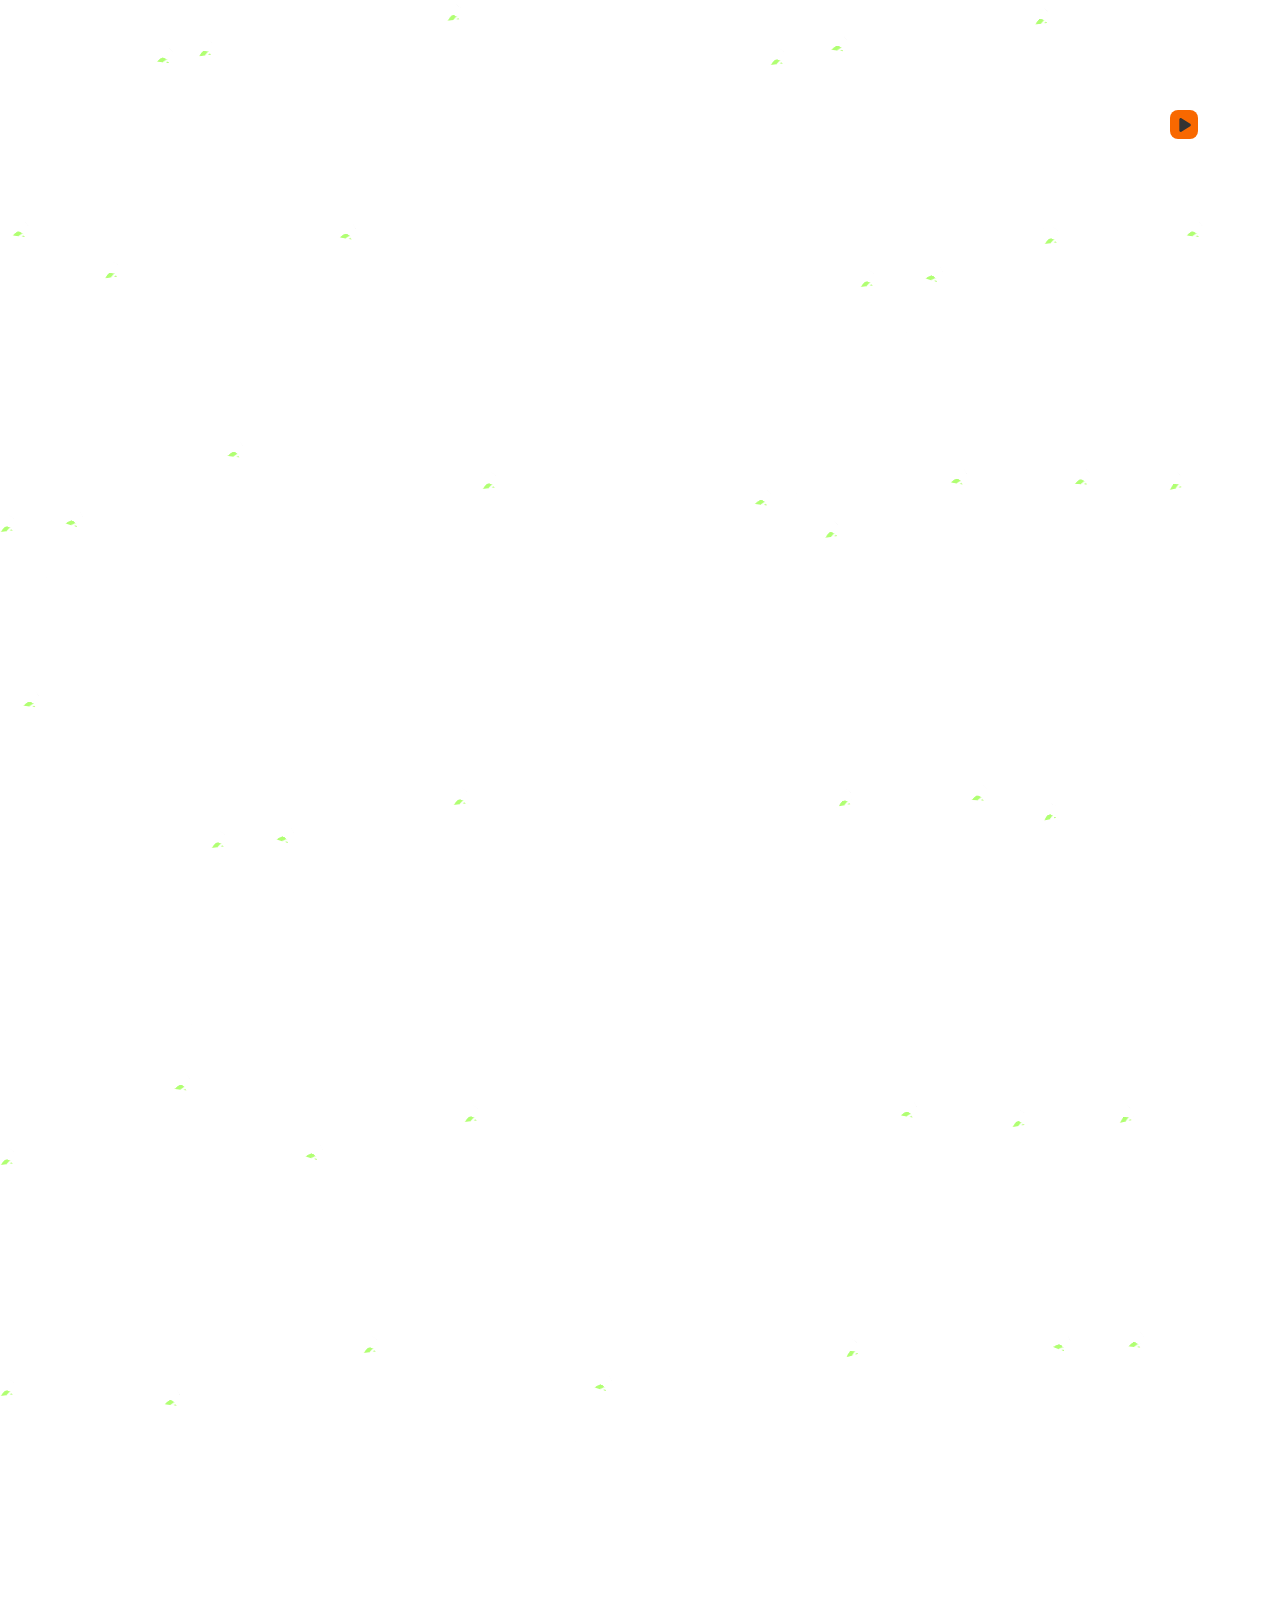
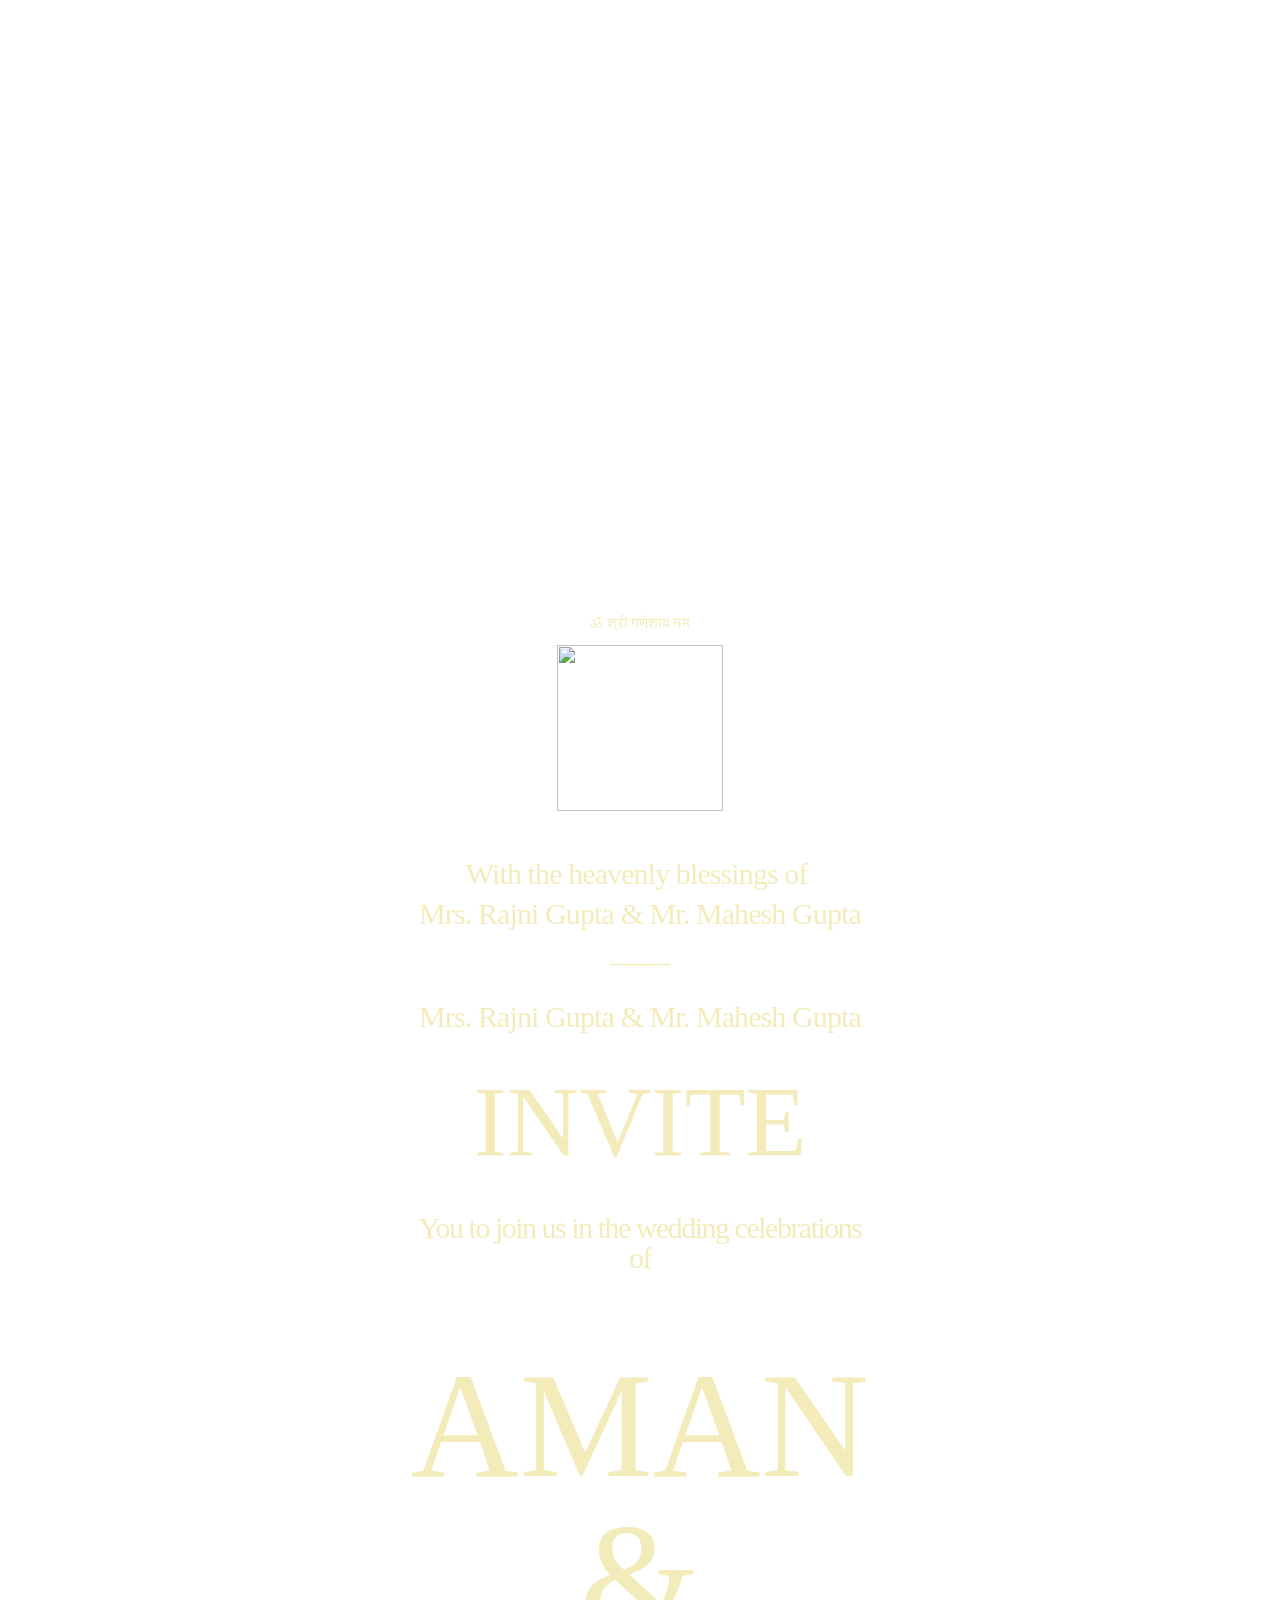
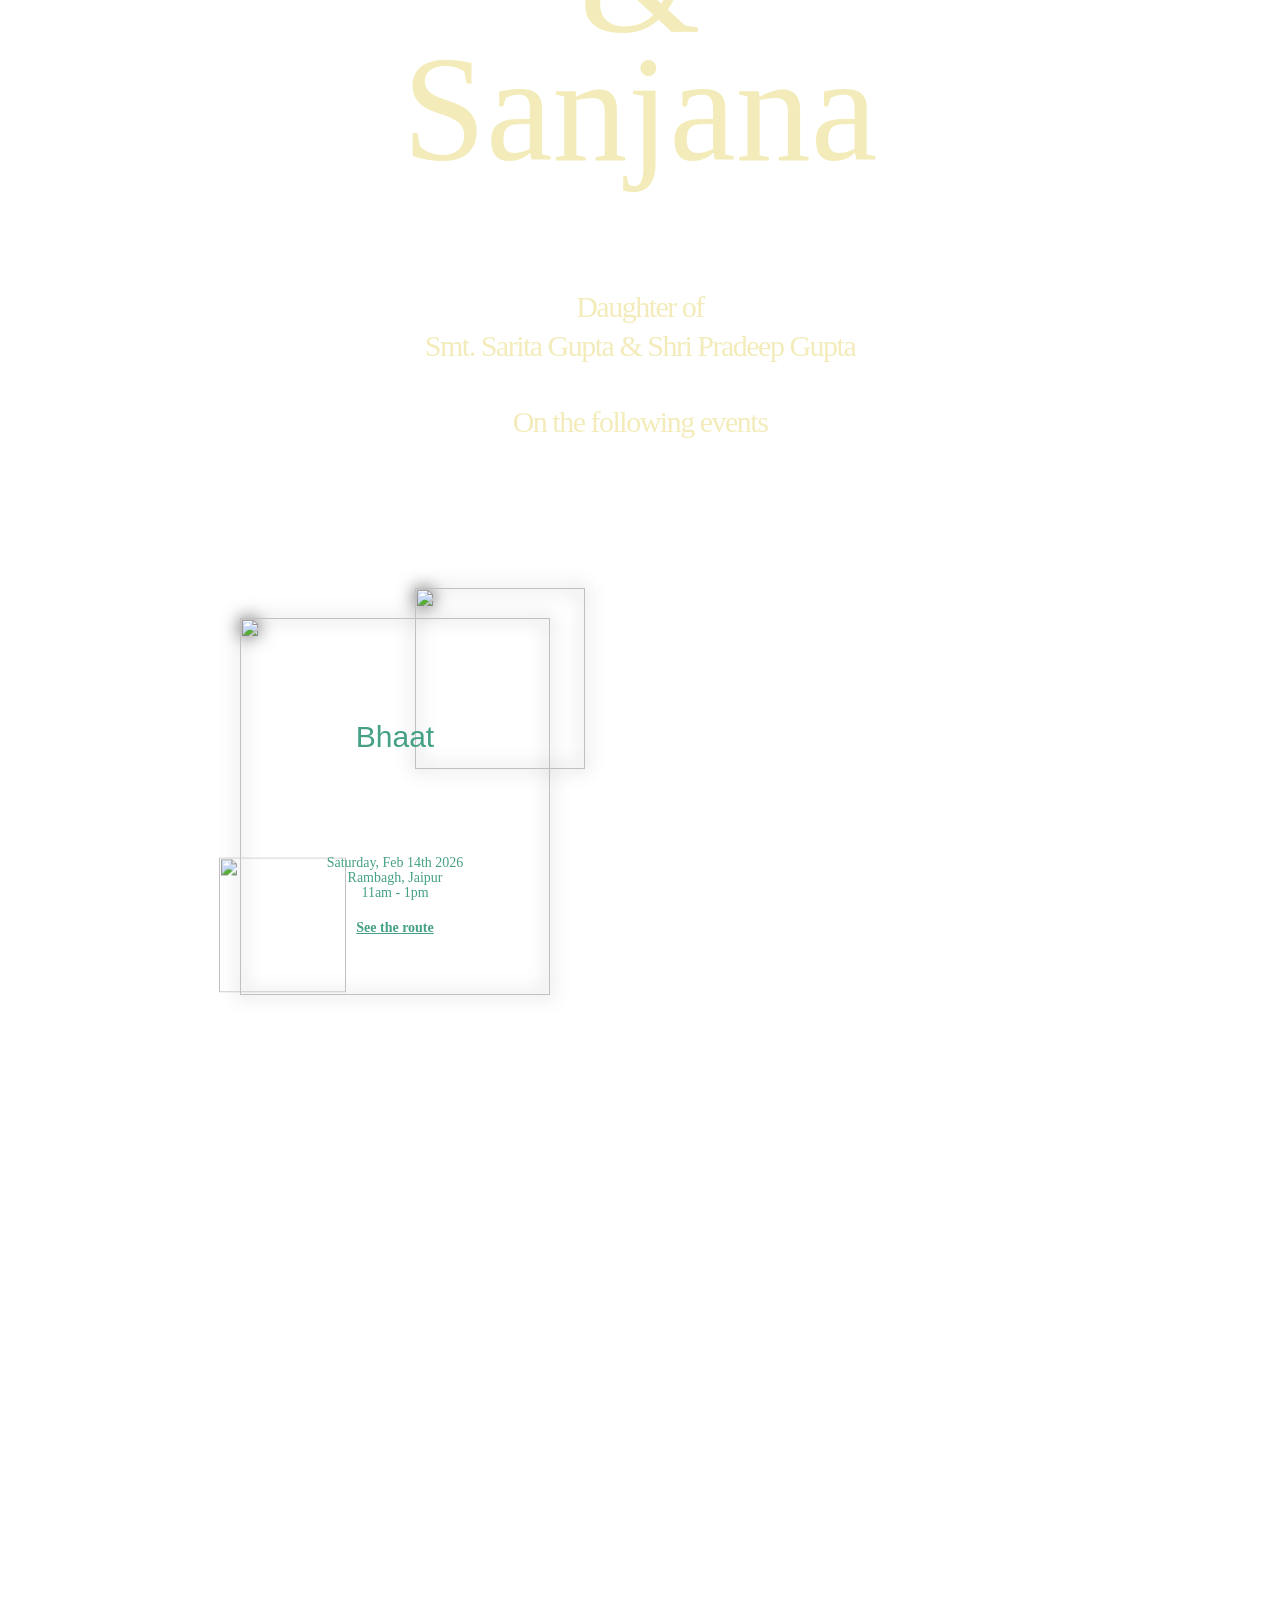
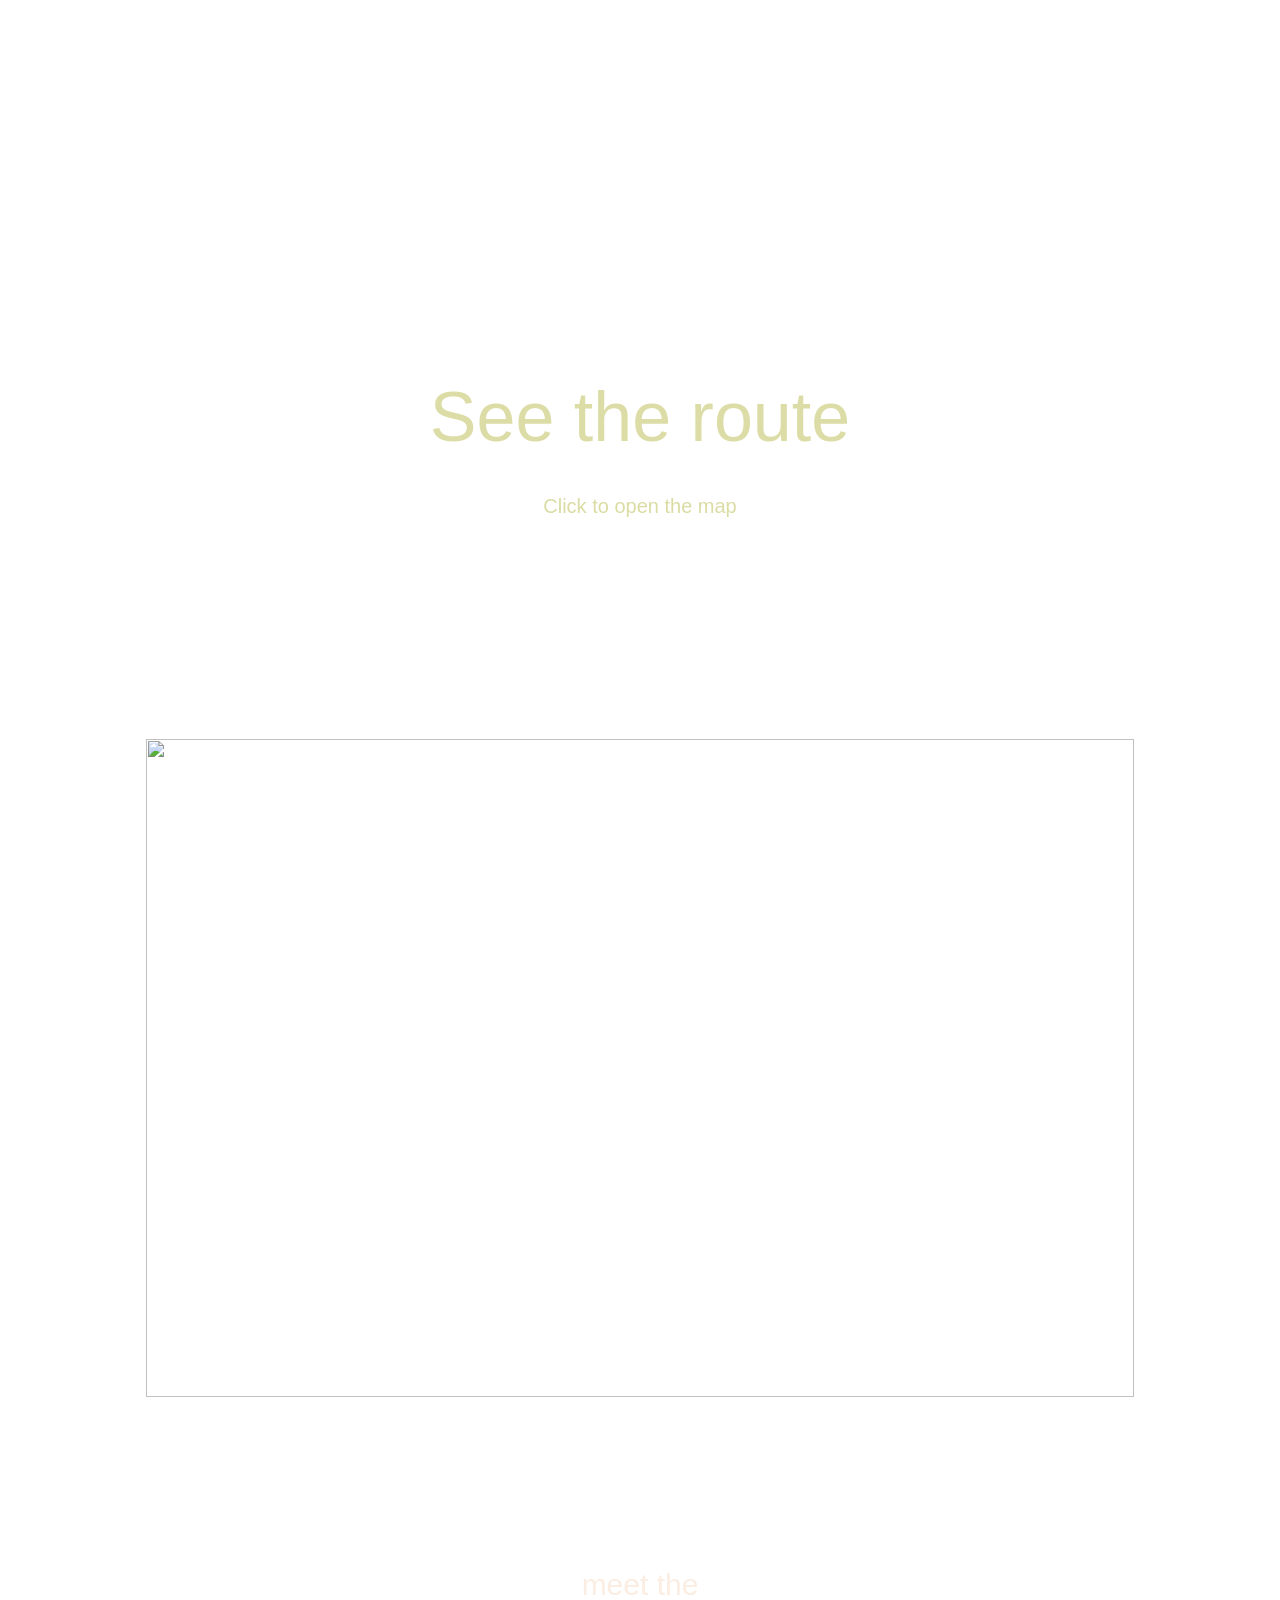
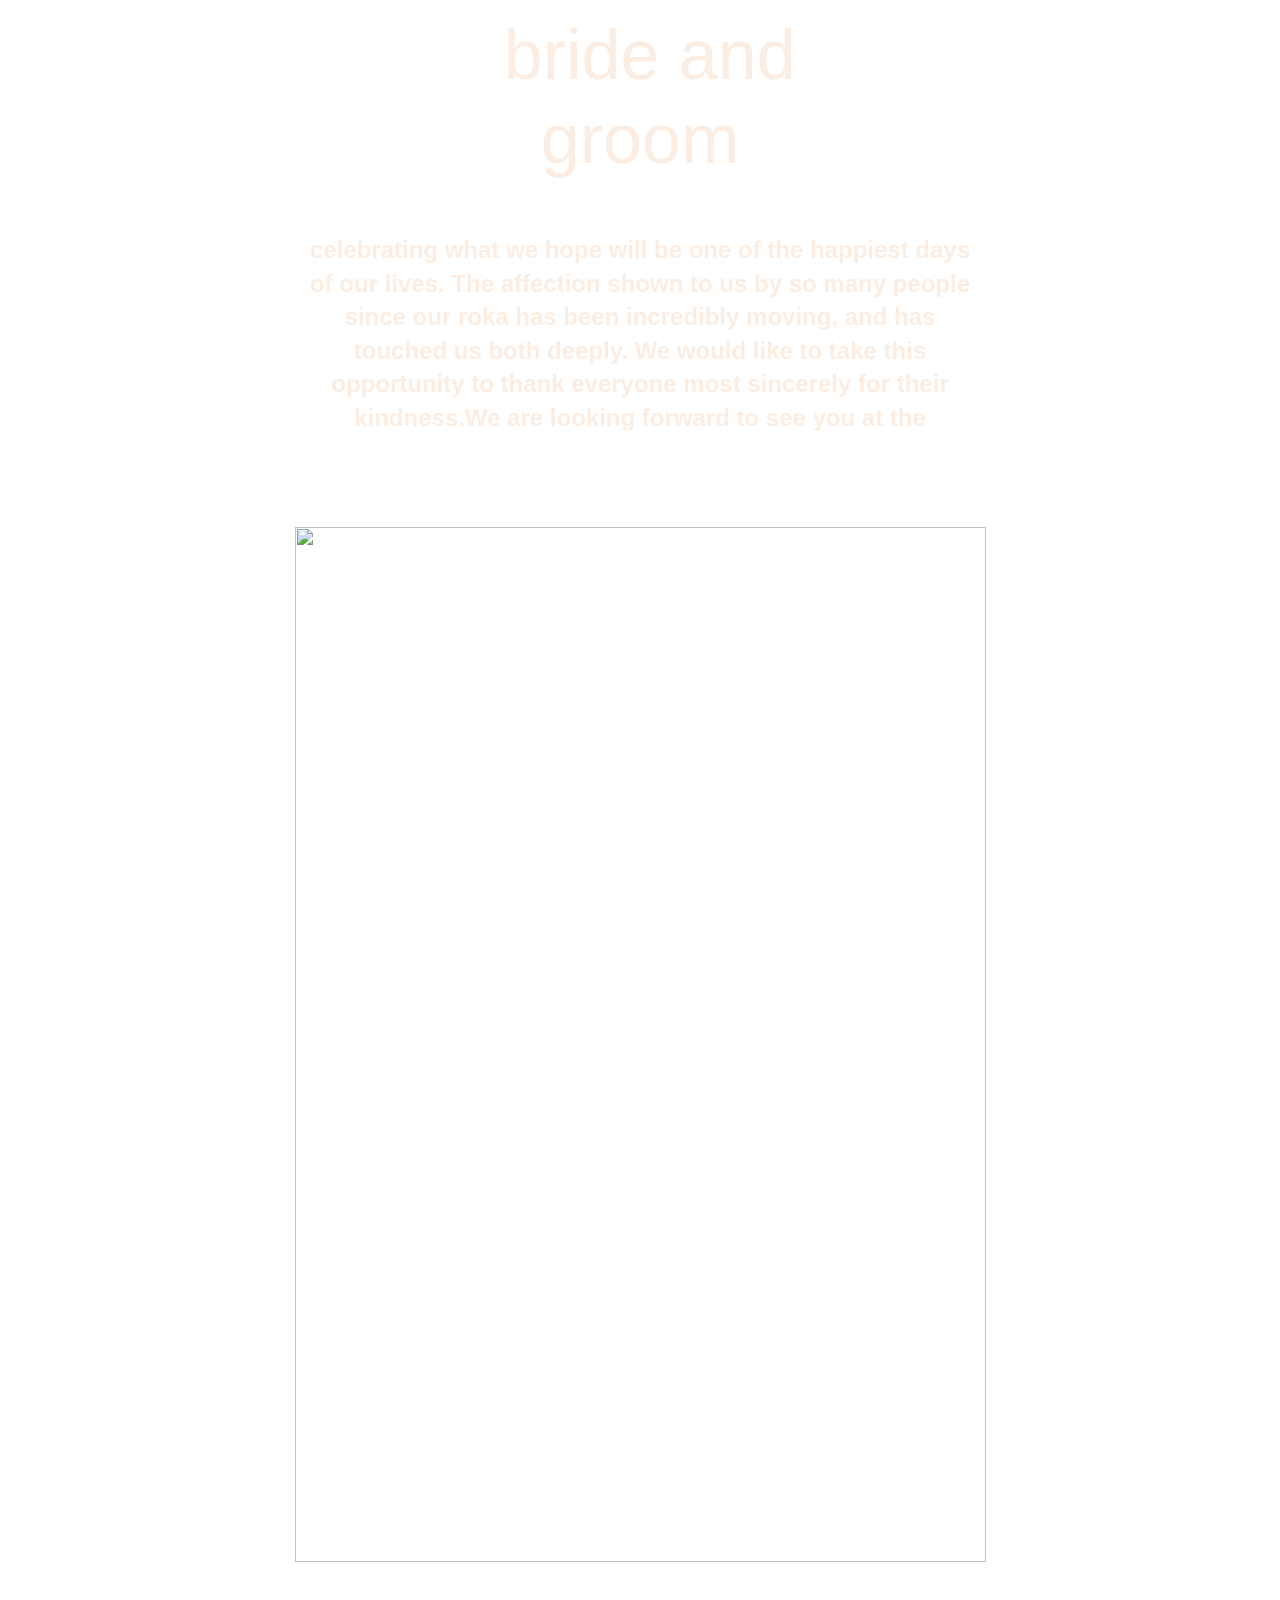
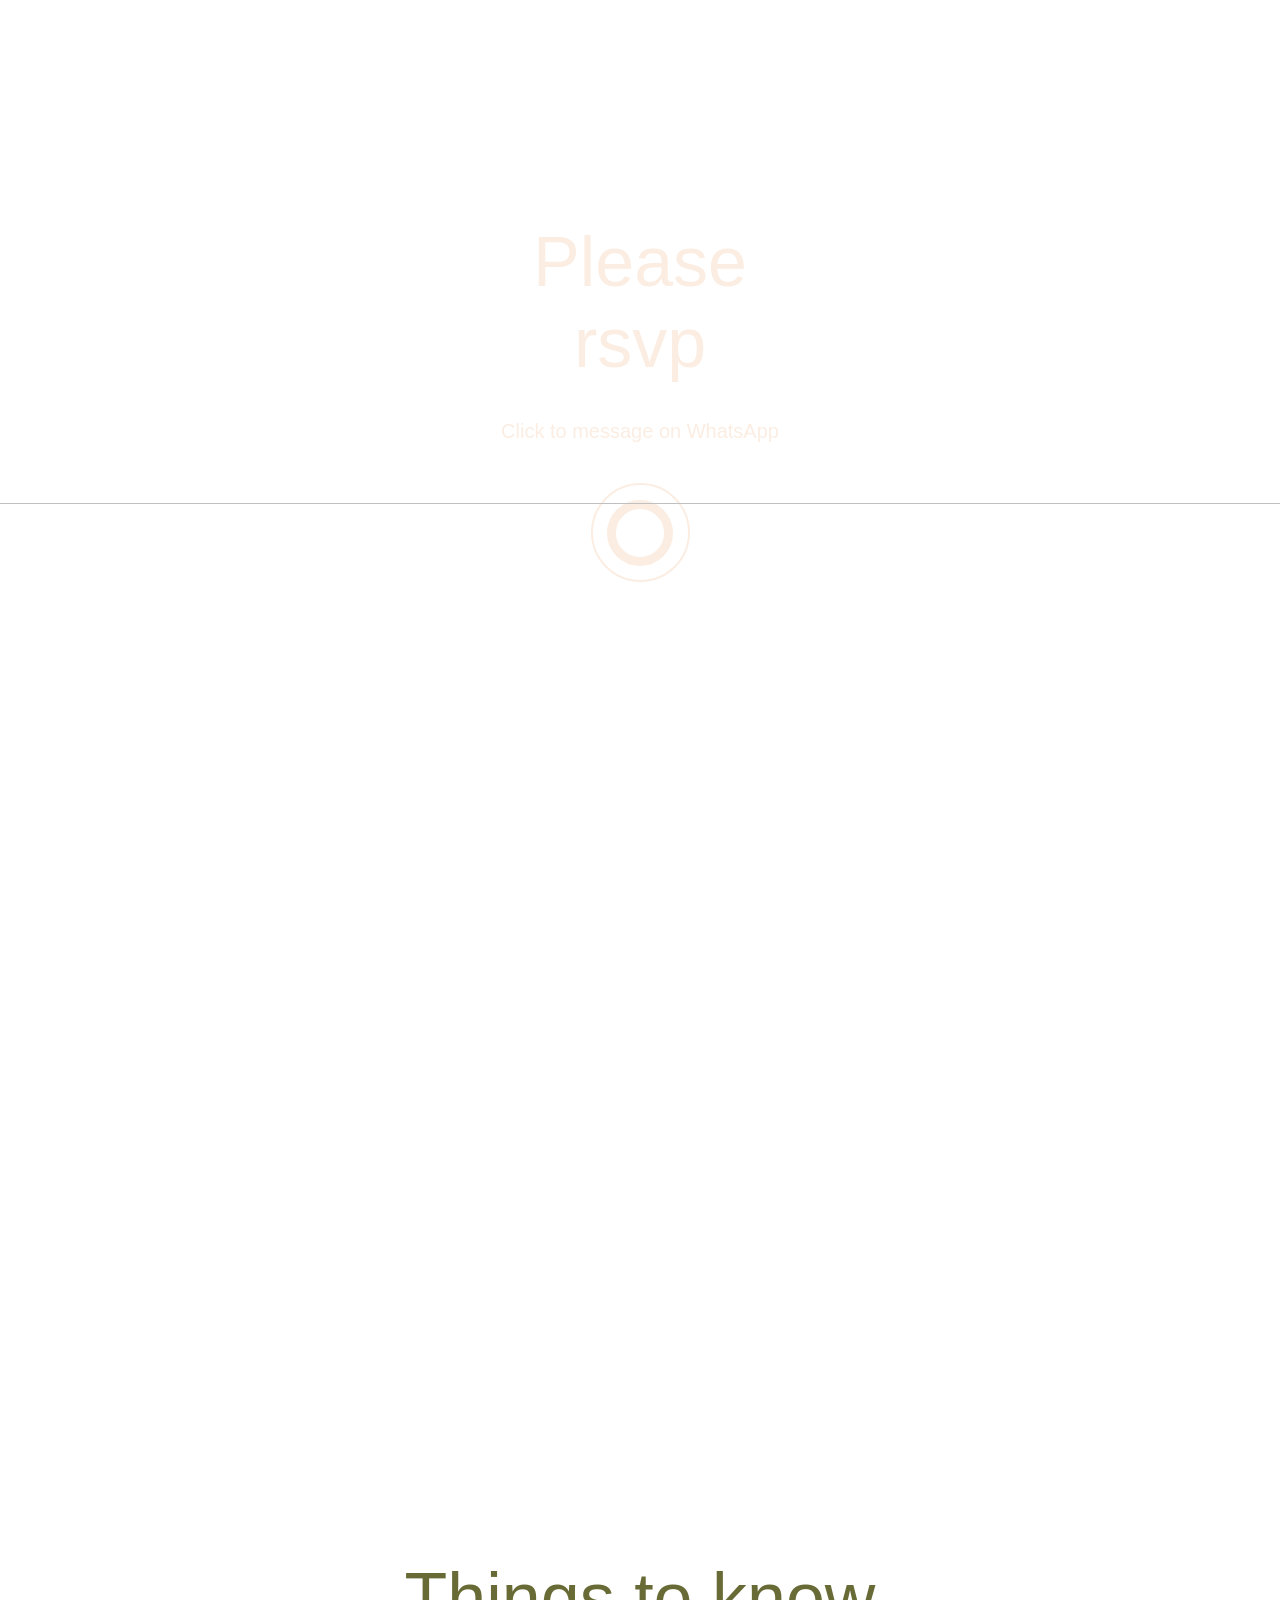
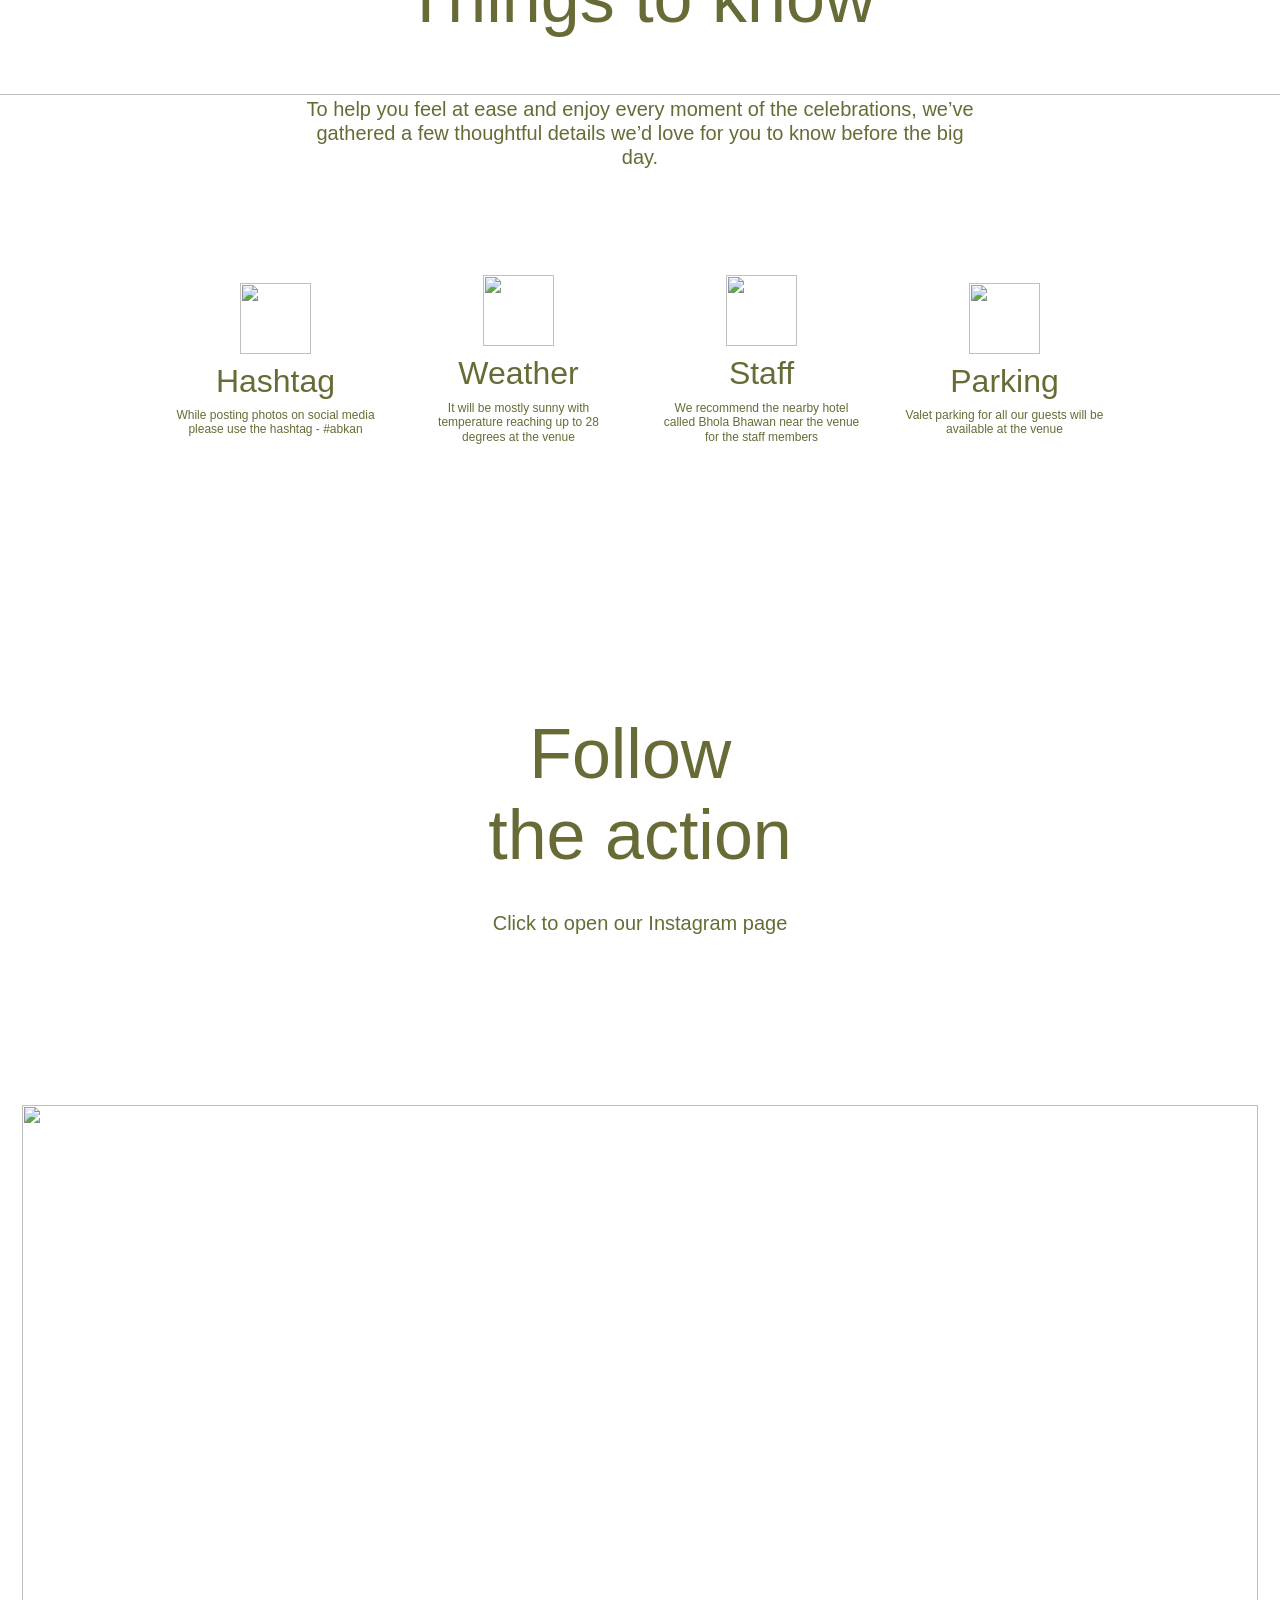
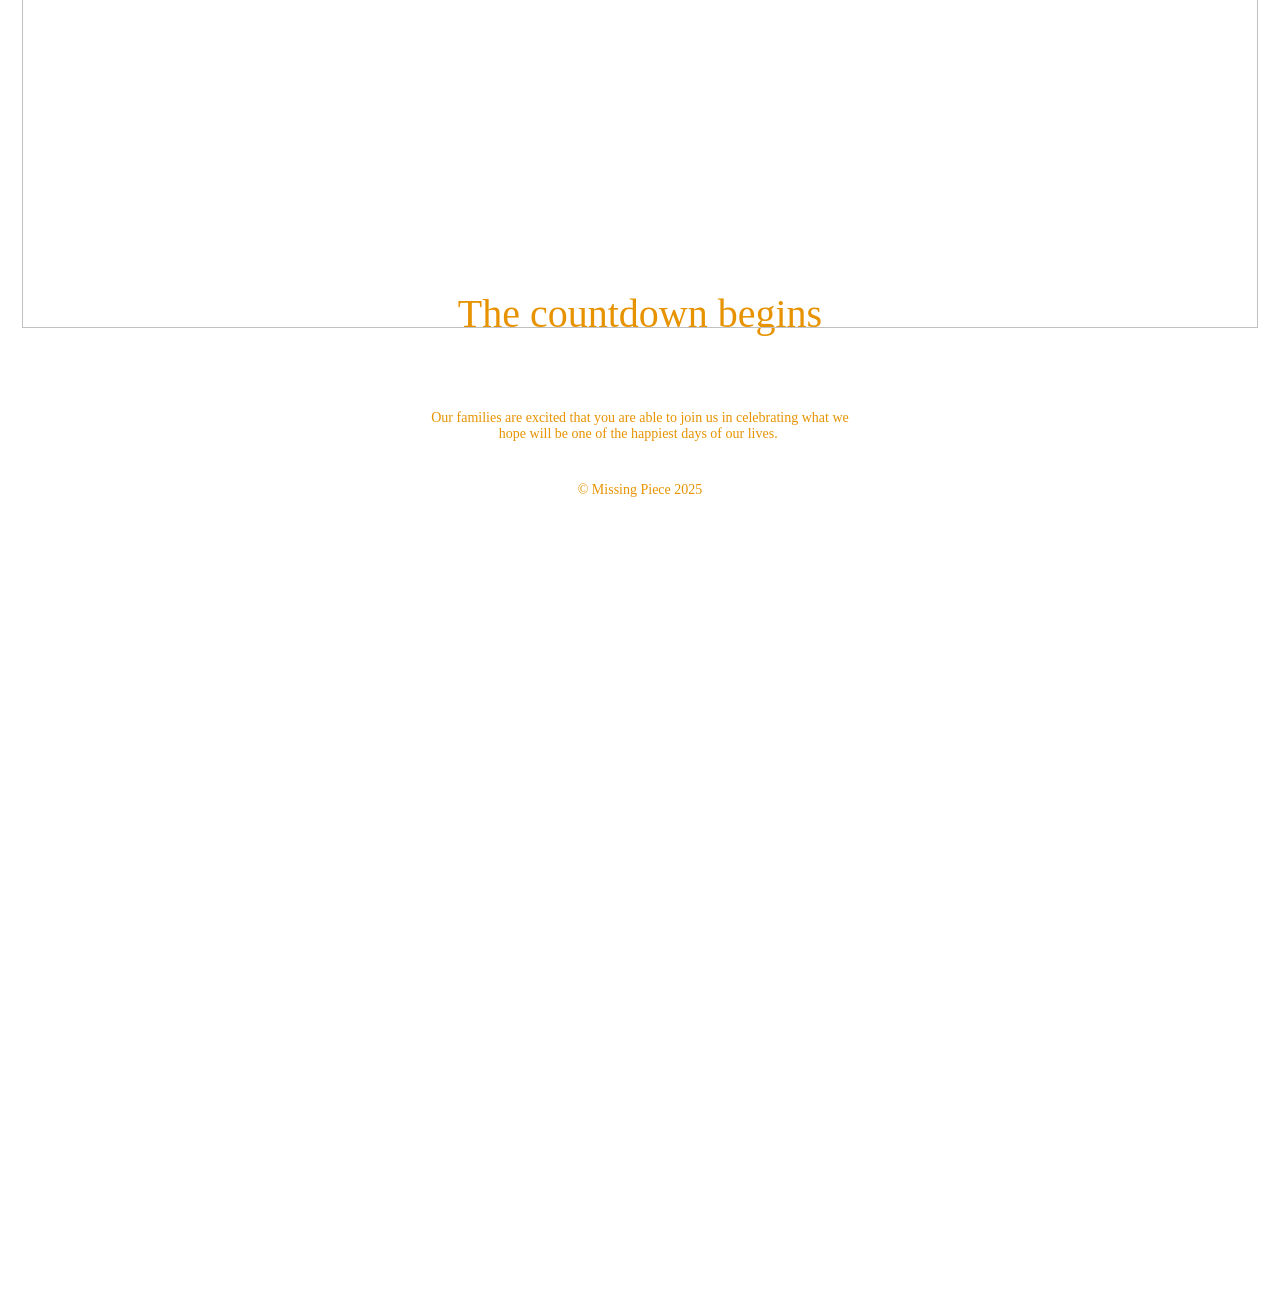
==== AmanSanjana.html @ f0ba55d2 "minor fix" ====
<!doctype html>
<!-- Made in Framer · framer.com ✨ -->
<!-- Published Sep 10, 2026, 2:21 PM UTC -->
<html>
<head>
<script id="content-override">
(function() {
  var REPLACEMENTS = [
    // Names
    ['ABHISHEK', 'AMAN'],
    ['Abhishek', 'Aman'],
    ['KANIKA', 'SANJANA'],
    ['Kanika', 'Sanjana'],
    // Events
    ['Mehendi', 'Bhaat'],
    ['Cocktail', 'Sangeet'],
    ['Engagement', 'Baarat'],
    ['Shaadi', 'Phere'],
    // Dates
    ['Friday, March 9th 2026', 'Saturday, Feb 14th 2026'],
    ['Friday, March 10th 2026', 'Saturday, Feb 14th 2026'],
    ['Friday, March 11th 2026', 'Sunday, Feb 15th 2026'],
    ['Friday, March 12th 2026', 'Sunday, Feb 15th 2026'],
    ['Friday, March 17th 2026', 'Sunday, Feb 15th 2026'],
    // Times - Bhaat
    ['6pm Onwards', ''],  // handled by event-context below
    // Parents - Son
    ['Smt. Lata Devi & Sm. Kamal Kapoor', 'Mrs. Rajni Gupta & Mr. Mahesh Gupta'],
    ['Mrs. Reena & Mr. Rajiv Kapoor', 'Mrs. Rajni Gupta & Mr. Mahesh Gupta'],
    // Parents - Daughter
    ['Mrs. Shalini & Mr. Aakash Mittal,', 'Smt. Sarita Gupta & Shri Pradeep Gupta'],
  ];

  // Event-specific time mapping
  var EVENT_TIMES = {
    'Bhaat':     '11am - 1pm',
    'Haldi':     '2pm - 5pm',
    'Sangeet':   '7pm - 10pm',
    'Baarat':    '7pm - 9pm',
    'Phere':     '10am - 4pm',
    'Reception': '8pm Onwards',
  };

  function replaceText(node) {
    if (node.nodeType === 3) { // Text node
      var orig = node.textContent;
      var text = orig;
      REPLACEMENTS.forEach(function(pair) {
        if (pair[1]) text = text.split(pair[0]).join(pair[1]);
      });
      if (text !== orig) node.textContent = text;
    } else if (node.nodeType === 1 && node.childNodes) {
      node.childNodes.forEach(replaceText);
    }
  }

  function fixEventTimes() {
    // Find event cards and fix their times contextually
    Object.keys(EVENT_TIMES).forEach(function(eventName) {
      // Find all elements containing the event name
      document.querySelectorAll('p.framer-text').forEach(function(el) {
        if (el.textContent.trim() === eventName) {
          // Walk up to find the event card container
          var card = el.closest('[data-framer-name="Event card"], [data-framer-name="All elements"], .framer-1qbbag, .framer-1v6so7i');
          if (!card) card = el.parentElement;
          // Search up 8 levels for the time element
          var parent = el.parentElement;
          for (var i = 0; i < 10 && parent; i++) {
            var timeEls = parent.querySelectorAll('[data-framer-name="Time"] p, .framer-13vse8w p, .framer-g4ggot p');
            timeEls.forEach(function(tel) {
              tel.textContent = EVENT_TIMES[eventName];
            });
            if (timeEls.length) break;
            parent = parent.parentElement;
          }
        }
      });
    });
  }

  function applyAll() {
    replaceText(document.body);
    fixEventTimes();
  }

  // Run immediately and after delays to catch hydration
  document.addEventListener('DOMContentLoaded', applyAll);
  window.addEventListener('load', applyAll);
  
  // MutationObserver to catch dynamic content changes from Framer JS
  var observer = new MutationObserver(function(mutations) {
    applyAll();
  });
  
  var startObserver = function() {
    if (document.body) {
      observer.observe(document.body, { childList: true, subtree: true, characterData: true });
      applyAll();
    }
  };
  
  if (document.body) startObserver();
  else document.addEventListener('DOMContentLoaded', startObserver);

  // Aggressive retry schedule to override Framer hydration
  [100, 300, 600, 1000, 2000, 3500, 5000].forEach(function(ms) {
    setTimeout(applyAll, ms);
  });
})();
</script>
<style id="watermark-killer">
/* === WATERMARK BLOCKER === */
/* Hide Framer badge */
#__framer-badge-container,
[id*="framer-badge"],
[class*="framer-badge"],
[data-framer-badge],
/* Hide any element linking to missingpiecedesign */
a[href*="missingpiecedesign"],
a[href*="missingpieceinvites"],
/* Hide the framer-yF5Cc badge component */
.framer-yF5Cc,
/* Hide any fixed/absolute overlay with high z-index from framer */
[class*="framer-1ym97lb"],
[class*="framer-c1ybed"],
[class*="framer-b3ixcs"],
[class*="framer-1clvl5f"],
[class*="framer-1c0wi92"],
[class*="framer-qjndc"] {
  display: none !important;
  visibility: hidden !important;
  opacity: 0 !important;
  pointer-events: none !important;
}
</style>
<script id="watermark-remover">
// Remove watermarks injected by JS after page load
(function() {
  function removeWatermarks() {
    // Remove elements with Missingpiece links
    document.querySelectorAll('a[href*="missingpiecedesign"], a[href*="missingpieceinvites"]').forEach(function(el) {
      var container = el.closest('div') || el.parentElement;
      if (container) container.remove();
    });
    // Remove framer badge
    var badge = document.getElementById('__framer-badge-container');
    if (badge) badge.remove();
    // Remove watermark class elements
    document.querySelectorAll('.framer-yF5Cc, [data-framer-name="Watermark"]').forEach(function(el) {
      el.remove();
    });
  }
  // Run immediately and observe for dynamic injection
  document.addEventListener('DOMContentLoaded', removeWatermarks);
  var observer = new MutationObserver(removeWatermarks);
  observer.observe(document.documentElement, { childList: true, subtree: true });
  setTimeout(removeWatermarks, 500);
  setTimeout(removeWatermarks, 1500);
  setTimeout(removeWatermarks, 3000);
})();
</script>

	<meta charset="utf-8">
	<meta name="viewport" content="width=device-width">
	<meta name="generator" content="Framer 835d061">
	<title>City – Indian Wedding Invitation Website Template</title>
    <meta name="description" content="A modern wedding invite that opens as a website. Customize instantly, add photos, and share with guests on WhatsApp. Perfect for every ceremony.">
    <meta name="framer-search-index" content="https://framerusercontent.com/sites/3bR6R2YrHoycodLqL6z8ep/searchIndex-1CntczJeL53Q.json">
    <meta name="framer-search-index-fallback" content="https://framerusercontent.com/sites/3bR6R2YrHoycodLqL6z8ep/searchIndex-Vb6IC99Oy0iw.json">
    <meta name="framer-html-plugin" content="disable">
    <link href="https://framerusercontent.com/images/VRr5oPbK8EC2e8xlsQcVIsS47c.png" rel="icon" media="(prefers-color-scheme: light)">
    <link href="https://framerusercontent.com/images/vqNg8mNroPNlpAOMAK02feK2gc.png" rel="icon" media="(prefers-color-scheme: dark)">
    <link rel="apple-touch-icon" href="https://framerusercontent.com/images/crQk5UzfRd9W9n54FdrUY2WUTU.png">
    <!-- Open Graph -->
    <meta property="og:type" content="website">
    <meta property="og:title" content="City – Indian Wedding Invitation Website Template">
    <meta property="og:description" content="A modern wedding invite that opens as a website. Customize instantly, add photos, and share with guests on WhatsApp. Perfect for every ceremony.">
    <meta property="og:image" content="https://framerusercontent.com/assets/7LPUQldg1w5B1Zrz0pCfh0AeQw.png">
    <!-- X -->
    <meta name="twitter:card" content="summary_large_image">
    <meta name="twitter:title" content="City – Indian Wedding Invitation Website Template">
    <meta name="twitter:description" content="A modern wedding invite that opens as a website. Customize instantly, add photos, and share with guests on WhatsApp. Perfect for every ceremony.">
    <meta name="twitter:image" content="https://framerusercontent.com/assets/7LPUQldg1w5B1Zrz0pCfh0AeQw.png">
	
	
	<script>try{if(localStorage.getItem("__framer_force_showing_editorbar_since")){const n=document.createElement("link");n.rel="modulepreload";n.href="https://framer.com/edit/init.mjs";document.head.appendChild(n)}}catch(e){}</script>
	<link rel="canonical" href="https://www.missingpieceinvites.com/demos/city"><meta property="og:url" content="https://www.missingpieceinvites.com/demos/city"><!-- Start of headStart -->
    <!-- Snippet: legacy-headStart-plugin-e4c361 -->
<!-- Plugin: e4c361 --> <!-- PixelFlow Script -->
<script>!(function(p,i,x,f,l,o,w){p["PixelFlowObject"]=f;p[f]=p[f]||function(){(p[f].q=p[f].q||[]).push(arguments);};p[f].l=1*new Date();o=i.createElement(x);w=i.getElementsByTagName(x)[0];o.src=l;o.async=1;p[f].apiKey="784f02f4cb0afe3e5aba42e5d5c8670a93b6651937f02c0e6b974f7b7683f9df";p[f].siteId="b59e07eabc4895e072e22a0c6fed670cfb9b89108aaee0defa6398c5d1f028e0";p[f].apiEndpoint="https://api.pixelflow.so/event";w.parentNode.insertBefore(o,w);})(window,document,"script","pixelFlow","https://slrgkgulru.pixelflow.so/pfm.js");</script>
<!-- End PixelFlow Script -->
<!-- SnippetEnd: legacy-headStart-plugin-e4c361 -->

    <!-- End of headStart -->
	
	<style data-framer-font-css>/* cyrillic-ext */
@font-face {
  font-family: 'Cormorant';
  font-style: italic;
  font-weight: 400;
  font-display: swap;
  src: url(https://fonts.gstatic.com/s/cormorant/v24/H4cjBXOCl9bbnla_nHIq6quyoqOOag.woff2) format('woff2');
  unicode-range: U+0460-052F, U+1C80-1C8A, U+20B4, U+2DE0-2DFF, U+A640-A69F, U+FE2E-FE2F;
}
/* cyrillic */
@font-face {
  font-family: 'Cormorant';
  font-style: italic;
  font-weight: 400;
  font-display: swap;
  src: url(https://fonts.gstatic.com/s/cormorant/v24/H4cjBXOCl9bbnla_nHIq6qu7oqOOag.woff2) format('woff2');
  unicode-range: U+0301, U+0400-045F, U+0490-0491, U+04B0-04B1, U+2116;
}
/* vietnamese */
@font-face {
  font-family: 'Cormorant';
  font-style: italic;
  font-weight: 400;
  font-display: swap;
  src: url(https://fonts.gstatic.com/s/cormorant/v24/H4cjBXOCl9bbnla_nHIq6quwoqOOag.woff2) format('woff2');
  unicode-range: U+0102-0103, U+0110-0111, U+0128-0129, U+0168-0169, U+01A0-01A1, U+01AF-01B0, U+0300-0301, U+0303-0304, U+0308-0309, U+0323, U+0329, U+1EA0-1EF9, U+20AB;
}
/* latin-ext */
@font-face {
  font-family: 'Cormorant';
  font-style: italic;
  font-weight: 400;
  font-display: swap;
  src: url(https://fonts.gstatic.com/s/cormorant/v24/H4cjBXOCl9bbnla_nHIq6quxoqOOag.woff2) format('woff2');
  unicode-range: U+0100-02BA, U+02BD-02C5, U+02C7-02CC, U+02CE-02D7, U+02DD-02FF, U+0304, U+0308, U+0329, U+1D00-1DBF, U+1E00-1E9F, U+1EF2-1EFF, U+2020, U+20A0-20AB, U+20AD-20C0, U+2113, U+2C60-2C7F, U+A720-A7FF;
}
/* latin */
@font-face {
  font-family: 'Cormorant';
  font-style: italic;
  font-weight: 400;
  font-display: swap;
  src: url(https://fonts.gstatic.com/s/cormorant/v24/H4cjBXOCl9bbnla_nHIq6qu_oqM.woff2) format('woff2');
  unicode-range: U+0000-00FF, U+0131, U+0152-0153, U+02BB-02BC, U+02C6, U+02DA, U+02DC, U+0304, U+0308, U+0329, U+2000-206F, U+20AC, U+2122, U+2191, U+2193, U+2212, U+2215, U+FEFF, U+FFFD;
}
/* cyrillic-ext */
@font-face {
  font-family: 'Cormorant';
  font-style: italic;
  font-weight: 700;
  font-display: swap;
  src: url(https://fonts.gstatic.com/s/cormorant/v24/H4cjBXOCl9bbnla_nHIq6quyoqOOag.woff2) format('woff2');
  unicode-range: U+0460-052F, U+1C80-1C8A, U+20B4, U+2DE0-2DFF, U+A640-A69F, U+FE2E-FE2F;
}
/* cyrillic */
@font-face {
  font-family: 'Cormorant';
  font-style: italic;
  font-weight: 700;
  font-display: swap;
  src: url(https://fonts.gstatic.com/s/cormorant/v24/H4cjBXOCl9bbnla_nHIq6qu7oqOOag.woff2) format('woff2');
  unicode-range: U+0301, U+0400-045F, U+0490-0491, U+04B0-04B1, U+2116;
}
/* vietnamese */
@font-face {
  font-family: 'Cormorant';
  font-style: italic;
  font-weight: 700;
  font-display: swap;
  src: url(https://fonts.gstatic.com/s/cormorant/v24/H4cjBXOCl9bbnla_nHIq6quwoqOOag.woff2) format('woff2');
  unicode-range: U+0102-0103, U+0110-0111, U+0128-0129, U+0168-0169, U+01A0-01A1, U+01AF-01B0, U+0300-0301, U+0303-0304, U+0308-0309, U+0323, U+0329, U+1EA0-1EF9, U+20AB;
}
/* latin-ext */
@font-face {
  font-family: 'Cormorant';
  font-style: italic;
  font-weight: 700;
  font-display: swap;
  src: url(https://fonts.gstatic.com/s/cormorant/v24/H4cjBXOCl9bbnla_nHIq6quxoqOOag.woff2) format('woff2');
  unicode-range: U+0100-02BA, U+02BD-02C5, U+02C7-02CC, U+02CE-02D7, U+02DD-02FF, U+0304, U+0308, U+0329, U+1D00-1DBF, U+1E00-1E9F, U+1EF2-1EFF, U+2020, U+20A0-20AB, U+20AD-20C0, U+2113, U+2C60-2C7F, U+A720-A7FF;
}
/* latin */
@font-face {
  font-family: 'Cormorant';
  font-style: italic;
  font-weight: 700;
  font-display: swap;
  src: url(https://fonts.gstatic.com/s/cormorant/v24/H4cjBXOCl9bbnla_nHIq6qu_oqM.woff2) format('woff2');
  unicode-range: U+0000-00FF, U+0131, U+0152-0153, U+02BB-02BC, U+02C6, U+02DA, U+02DC, U+0304, U+0308, U+0329, U+2000-206F, U+20AC, U+2122, U+2191, U+2193, U+2212, U+2215, U+FEFF, U+FFFD;
}
/* cyrillic-ext */
@font-face {
  font-family: 'Cormorant';
  font-style: normal;
  font-weight: 400;
  font-display: swap;
  src: url(https://fonts.gstatic.com/s/cormorant/v24/H4clBXOCl9bbnla_nHIq4pu9uqc.woff2) format('woff2');
  unicode-range: U+0460-052F, U+1C80-1C8A, U+20B4, U+2DE0-2DFF, U+A640-A69F, U+FE2E-FE2F;
}
/* cyrillic */
@font-face {
  font-family: 'Cormorant';
  font-style: normal;
  font-weight: 400;
  font-display: swap;
  src: url(https://fonts.gstatic.com/s/cormorant/v24/H4clBXOCl9bbnla_nHIq65u9uqc.woff2) format('woff2');
  unicode-range: U+0301, U+0400-045F, U+0490-0491, U+04B0-04B1, U+2116;
}
/* vietnamese */
@font-face {
  font-family: 'Cormorant';
  font-style: normal;
  font-weight: 400;
  font-display: swap;
  src: url(https://fonts.gstatic.com/s/cormorant/v24/H4clBXOCl9bbnla_nHIq4Ju9uqc.woff2) format('woff2');
  unicode-range: U+0102-0103, U+0110-0111, U+0128-0129, U+0168-0169, U+01A0-01A1, U+01AF-01B0, U+0300-0301, U+0303-0304, U+0308-0309, U+0323, U+0329, U+1EA0-1EF9, U+20AB;
}
/* latin-ext */
@font-face {
  font-family: 'Cormorant';
  font-style: normal;
  font-weight: 400;
  font-display: swap;
  src: url(https://fonts.gstatic.com/s/cormorant/v24/H4clBXOCl9bbnla_nHIq4Zu9uqc.woff2) format('woff2');
  unicode-range: U+0100-02BA, U+02BD-02C5, U+02C7-02CC, U+02CE-02D7, U+02DD-02FF, U+0304, U+0308, U+0329, U+1D00-1DBF, U+1E00-1E9F, U+1EF2-1EFF, U+2020, U+20A0-20AB, U+20AD-20C0, U+2113, U+2C60-2C7F, U+A720-A7FF;
}
/* latin */
@font-face {
  font-family: 'Cormorant';
  font-style: normal;
  font-weight: 400;
  font-display: swap;
  src: url(https://fonts.gstatic.com/s/cormorant/v24/H4clBXOCl9bbnla_nHIq75u9.woff2) format('woff2');
  unicode-range: U+0000-00FF, U+0131, U+0152-0153, U+02BB-02BC, U+02C6, U+02DA, U+02DC, U+0304, U+0308, U+0329, U+2000-206F, U+20AC, U+2122, U+2191, U+2193, U+2212, U+2215, U+FEFF, U+FFFD;
}
/* cyrillic-ext */
@font-face {
  font-family: 'Cormorant';
  font-style: normal;
  font-weight: 700;
  font-display: swap;
  src: url(https://fonts.gstatic.com/s/cormorant/v24/H4clBXOCl9bbnla_nHIq4pu9uqc.woff2) format('woff2');
  unicode-range: U+0460-052F, U+1C80-1C8A, U+20B4, U+2DE0-2DFF, U+A640-A69F, U+FE2E-FE2F;
}
/* cyrillic */
@font-face {
  font-family: 'Cormorant';
  font-style: normal;
  font-weight: 700;
  font-display: swap;
  src: url(https://fonts.gstatic.com/s/cormorant/v24/H4clBXOCl9bbnla_nHIq65u9uqc.woff2) format('woff2');
  unicode-range: U+0301, U+0400-045F, U+0490-0491, U+04B0-04B1, U+2116;
}
/* vietnamese */
@font-face {
  font-family: 'Cormorant';
  font-style: normal;
  font-weight: 700;
  font-display: swap;
  src: url(https://fonts.gstatic.com/s/cormorant/v24/H4clBXOCl9bbnla_nHIq4Ju9uqc.woff2) format('woff2');
  unicode-range: U+0102-0103, U+0110-0111, U+0128-0129, U+0168-0169, U+01A0-01A1, U+01AF-01B0, U+0300-0301, U+0303-0304, U+0308-0309, U+0323, U+0329, U+1EA0-1EF9, U+20AB;
}
/* latin-ext */
@font-face {
  font-family: 'Cormorant';
  font-style: normal;
  font-weight: 700;
  font-display: swap;
  src: url(https://fonts.gstatic.com/s/cormorant/v24/H4clBXOCl9bbnla_nHIq4Zu9uqc.woff2) format('woff2');
  unicode-range: U+0100-02BA, U+02BD-02C5, U+02C7-02CC, U+02CE-02D7, U+02DD-02FF, U+0304, U+0308, U+0329, U+1D00-1DBF, U+1E00-1E9F, U+1EF2-1EFF, U+2020, U+20A0-20AB, U+20AD-20C0, U+2113, U+2C60-2C7F, U+A720-A7FF;
}
/* latin */
@font-face {
  font-family: 'Cormorant';
  font-style: normal;
  font-weight: 700;
  font-display: swap;
  src: url(https://fonts.gstatic.com/s/cormorant/v24/H4clBXOCl9bbnla_nHIq75u9.woff2) format('woff2');
  unicode-range: U+0000-00FF, U+0131, U+0152-0153, U+02BB-02BC, U+02C6, U+02DA, U+02DC, U+0304, U+0308, U+0329, U+2000-206F, U+20AC, U+2122, U+2191, U+2193, U+2212, U+2215, U+FEFF, U+FFFD;
}
/* cyrillic-ext */
@font-face {
  font-family: 'Cormorant Infant';
  font-style: normal;
  font-weight: 400;
  font-display: swap;
  src: url(https://fonts.gstatic.com/s/cormorantinfant/v22/HhyCU44g9vKiM1sORYSiWeAsLN99xfs9KOOc_agJPrgvYNWZjjhzkQ.woff2) format('woff2');
  unicode-range: U+0460-052F, U+1C80-1C8A, U+20B4, U+2DE0-2DFF, U+A640-A69F, U+FE2E-FE2F;
}
/* cyrillic */
@font-face {
  font-family: 'Cormorant Infant';
  font-style: normal;
  font-weight: 400;
  font-display: swap;
  src: url(https://fonts.gstatic.com/s/cormorantinfant/v22/HhyCU44g9vKiM1sORYSiWeAsLN99xfs9KOOc_agJPrgvYNWQjjhzkQ.woff2) format('woff2');
  unicode-range: U+0301, U+0400-045F, U+0490-0491, U+04B0-04B1, U+2116;
}
/* vietnamese */
@font-face {
  font-family: 'Cormorant Infant';
  font-style: normal;
  font-weight: 400;
  font-display: swap;
  src: url(https://fonts.gstatic.com/s/cormorantinfant/v22/HhyCU44g9vKiM1sORYSiWeAsLN99xfs9KOOc_agJPrgvYNWbjjhzkQ.woff2) format('woff2');
  unicode-range: U+0102-0103, U+0110-0111, U+0128-0129, U+0168-0169, U+01A0-01A1, U+01AF-01B0, U+0300-0301, U+0303-0304, U+0308-0309, U+0323, U+0329, U+1EA0-1EF9, U+20AB;
}
/* latin-ext */
@font-face {
  font-family: 'Cormorant Infant';
  font-style: normal;
  font-weight: 400;
  font-display: swap;
  src: url(https://fonts.gstatic.com/s/cormorantinfant/v22/HhyCU44g9vKiM1sORYSiWeAsLN99xfs9KOOc_agJPrgvYNWajjhzkQ.woff2) format('woff2');
  unicode-range: U+0100-02BA, U+02BD-02C5, U+02C7-02CC, U+02CE-02D7, U+02DD-02FF, U+0304, U+0308, U+0329, U+1D00-1DBF, U+1E00-1E9F, U+1EF2-1EFF, U+2020, U+20A0-20AB, U+20AD-20C0, U+2113, U+2C60-2C7F, U+A720-A7FF;
}
/* latin */
@font-face {
  font-family: 'Cormorant Infant';
  font-style: normal;
  font-weight: 400;
  font-display: swap;
  src: url(https://fonts.gstatic.com/s/cormorantinfant/v22/HhyCU44g9vKiM1sORYSiWeAsLN99xfs9KOOc_agJPrgvYNWUjjg.woff2) format('woff2');
  unicode-range: U+0000-00FF, U+0131, U+0152-0153, U+02BB-02BC, U+02C6, U+02DA, U+02DC, U+0304, U+0308, U+0329, U+2000-206F, U+20AC, U+2122, U+2191, U+2193, U+2212, U+2215, U+FEFF, U+FFFD;
}
/* cyrillic-ext */
@font-face {
  font-family: 'Cormorant Unicase';
  font-style: normal;
  font-weight: 400;
  font-display: swap;
  src: url(https://fonts.gstatic.com/s/cormorantunicase/v25/HI_QiZUaILtOqhqgDeXoF_n1_fTGX9vZlMIXxw.woff2) format('woff2');
  unicode-range: U+0460-052F, U+1C80-1C8A, U+20B4, U+2DE0-2DFF, U+A640-A69F, U+FE2E-FE2F;
}
/* cyrillic */
@font-face {
  font-family: 'Cormorant Unicase';
  font-style: normal;
  font-weight: 400;
  font-display: swap;
  src: url(https://fonts.gstatic.com/s/cormorantunicase/v25/HI_QiZUaILtOqhqgDeXoF_n1_fTGX9vQlMIXxw.woff2) format('woff2');
  unicode-range: U+0301, U+0400-045F, U+0490-0491, U+04B0-04B1, U+2116;
}
/* vietnamese */
@font-face {
  font-family: 'Cormorant Unicase';
  font-style: normal;
  font-weight: 400;
  font-display: swap;
  src: url(https://fonts.gstatic.com/s/cormorantunicase/v25/HI_QiZUaILtOqhqgDeXoF_n1_fTGX9vblMIXxw.woff2) format('woff2');
  unicode-range: U+0102-0103, U+0110-0111, U+0128-0129, U+0168-0169, U+01A0-01A1, U+01AF-01B0, U+0300-0301, U+0303-0304, U+0308-0309, U+0323, U+0329, U+1EA0-1EF9, U+20AB;
}
/* latin-ext */
@font-face {
  font-family: 'Cormorant Unicase';
  font-style: normal;
  font-weight: 400;
  font-display: swap;
  src: url(https://fonts.gstatic.com/s/cormorantunicase/v25/HI_QiZUaILtOqhqgDeXoF_n1_fTGX9valMIXxw.woff2) format('woff2');
  unicode-range: U+0100-02BA, U+02BD-02C5, U+02C7-02CC, U+02CE-02D7, U+02DD-02FF, U+0304, U+0308, U+0329, U+1D00-1DBF, U+1E00-1E9F, U+1EF2-1EFF, U+2020, U+20A0-20AB, U+20AD-20C0, U+2113, U+2C60-2C7F, U+A720-A7FF;
}
/* latin */
@font-face {
  font-family: 'Cormorant Unicase';
  font-style: normal;
  font-weight: 400;
  font-display: swap;
  src: url(https://fonts.gstatic.com/s/cormorantunicase/v25/HI_QiZUaILtOqhqgDeXoF_n1_fTGX9vUlMI.woff2) format('woff2');
  unicode-range: U+0000-00FF, U+0131, U+0152-0153, U+02BB-02BC, U+02C6, U+02DA, U+02DC, U+0304, U+0308, U+0329, U+2000-206F, U+20AC, U+2122, U+2191, U+2193, U+2212, U+2215, U+FEFF, U+FFFD;
}
/* vietnamese */
@font-face {
  font-family: 'Cormorant Upright';
  font-style: normal;
  font-weight: 400;
  font-display: swap;
  src: url(https://fonts.gstatic.com/s/cormorantupright/v19/VuJrdM3I2Y35poFONtLdafkUCHw1y1vdhDXUeA.woff2) format('woff2');
  unicode-range: U+0102-0103, U+0110-0111, U+0128-0129, U+0168-0169, U+01A0-01A1, U+01AF-01B0, U+0300-0301, U+0303-0304, U+0308-0309, U+0323, U+0329, U+1EA0-1EF9, U+20AB;
}
/* latin-ext */
@font-face {
  font-family: 'Cormorant Upright';
  font-style: normal;
  font-weight: 400;
  font-display: swap;
  src: url(https://fonts.gstatic.com/s/cormorantupright/v19/VuJrdM3I2Y35poFONtLdafkUCHw1y1vchDXUeA.woff2) format('woff2');
  unicode-range: U+0100-02BA, U+02BD-02C5, U+02C7-02CC, U+02CE-02D7, U+02DD-02FF, U+0304, U+0308, U+0329, U+1D00-1DBF, U+1E00-1E9F, U+1EF2-1EFF, U+2020, U+20A0-20AB, U+20AD-20C0, U+2113, U+2C60-2C7F, U+A720-A7FF;
}
/* latin */
@font-face {
  font-family: 'Cormorant Upright';
  font-style: normal;
  font-weight: 400;
  font-display: swap;
  src: url(https://fonts.gstatic.com/s/cormorantupright/v19/VuJrdM3I2Y35poFONtLdafkUCHw1y1vShDU.woff2) format('woff2');
  unicode-range: U+0000-00FF, U+0131, U+0152-0153, U+02BB-02BC, U+02C6, U+02DA, U+02DC, U+0304, U+0308, U+0329, U+2000-206F, U+20AC, U+2122, U+2191, U+2193, U+2212, U+2215, U+FEFF, U+FFFD;
}
/* vietnamese */
@font-face {
  font-family: 'Cormorant Upright';
  font-style: normal;
  font-weight: 500;
  font-display: swap;
  src: url(https://fonts.gstatic.com/s/cormorantupright/v19/VuJudM3I2Y35poFONtLdafkUCHw1y1MhpyDkWdTKRA.woff2) format('woff2');
  unicode-range: U+0102-0103, U+0110-0111, U+0128-0129, U+0168-0169, U+01A0-01A1, U+01AF-01B0, U+0300-0301, U+0303-0304, U+0308-0309, U+0323, U+0329, U+1EA0-1EF9, U+20AB;
}
/* latin-ext */
@font-face {
  font-family: 'Cormorant Upright';
  font-style: normal;
  font-weight: 500;
  font-display: swap;
  src: url(https://fonts.gstatic.com/s/cormorantupright/v19/VuJudM3I2Y35poFONtLdafkUCHw1y1MhpyDlWdTKRA.woff2) format('woff2');
  unicode-range: U+0100-02BA, U+02BD-02C5, U+02C7-02CC, U+02CE-02D7, U+02DD-02FF, U+0304, U+0308, U+0329, U+1D00-1DBF, U+1E00-1E9F, U+1EF2-1EFF, U+2020, U+20A0-20AB, U+20AD-20C0, U+2113, U+2C60-2C7F, U+A720-A7FF;
}
/* latin */
@font-face {
  font-family: 'Cormorant Upright';
  font-style: normal;
  font-weight: 500;
  font-display: swap;
  src: url(https://fonts.gstatic.com/s/cormorantupright/v19/VuJudM3I2Y35poFONtLdafkUCHw1y1MhpyDrWdQ.woff2) format('woff2');
  unicode-range: U+0000-00FF, U+0131, U+0152-0153, U+02BB-02BC, U+02C6, U+02DA, U+02DC, U+0304, U+0308, U+0329, U+2000-206F, U+20AC, U+2122, U+2191, U+2193, U+2212, U+2215, U+FEFF, U+FFFD;
}
/* devanagari */
@font-face {
  font-family: 'Gotu';
  font-style: normal;
  font-weight: 400;
  font-display: swap;
  src: url(https://fonts.gstatic.com/s/gotu/v18/o-0FIpksx3QOpHsBi7h6.woff2) format('woff2');
  unicode-range: U+0900-097F, U+1CD0-1CF9, U+200C-200D, U+20A8, U+20B9, U+20F0, U+25CC, U+A830-A839, U+A8E0-A8FF, U+11B00-11B09;
}
/* vietnamese */
@font-face {
  font-family: 'Gotu';
  font-style: normal;
  font-weight: 400;
  font-display: swap;
  src: url(https://fonts.gstatic.com/s/gotu/v18/o-0FIpksx3QOpHUBi7h6.woff2) format('woff2');
  unicode-range: U+0102-0103, U+0110-0111, U+0128-0129, U+0168-0169, U+01A0-01A1, U+01AF-01B0, U+0300-0301, U+0303-0304, U+0308-0309, U+0323, U+0329, U+1EA0-1EF9, U+20AB;
}
/* latin-ext */
@font-face {
  font-family: 'Gotu';
  font-style: normal;
  font-weight: 400;
  font-display: swap;
  src: url(https://fonts.gstatic.com/s/gotu/v18/o-0FIpksx3QOpHQBi7h6.woff2) format('woff2');
  unicode-range: U+0100-02BA, U+02BD-02C5, U+02C7-02CC, U+02CE-02D7, U+02DD-02FF, U+0304, U+0308, U+0329, U+1D00-1DBF, U+1E00-1E9F, U+1EF2-1EFF, U+2020, U+20A0-20AB, U+20AD-20C0, U+2113, U+2C60-2C7F, U+A720-A7FF;
}
/* latin */
@font-face {
  font-family: 'Gotu';
  font-style: normal;
  font-weight: 400;
  font-display: swap;
  src: url(https://fonts.gstatic.com/s/gotu/v18/o-0FIpksx3QOpHoBiw.woff2) format('woff2');
  unicode-range: U+0000-00FF, U+0131, U+0152-0153, U+02BB-02BC, U+02C6, U+02DA, U+02DC, U+0304, U+0308, U+0329, U+2000-206F, U+20AC, U+2122, U+2191, U+2193, U+2212, U+2215, U+FEFF, U+FFFD;
}
/* cyrillic-ext */
@font-face {
  font-family: 'Manrope';
  font-style: normal;
  font-weight: 500;
  font-display: swap;
  src: url(https://fonts.gstatic.com/s/manrope/v20/xn7gYHE41ni1AdIRggqxSuXd.woff2) format('woff2');
  unicode-range: U+0460-052F, U+1C80-1C8A, U+20B4, U+2DE0-2DFF, U+A640-A69F, U+FE2E-FE2F;
}
/* cyrillic */
@font-face {
  font-family: 'Manrope';
  font-style: normal;
  font-weight: 500;
  font-display: swap;
  src: url(https://fonts.gstatic.com/s/manrope/v20/xn7gYHE41ni1AdIRggOxSuXd.woff2) format('woff2');
  unicode-range: U+0301, U+0400-045F, U+0490-0491, U+04B0-04B1, U+2116;
}
/* greek */
@font-face {
  font-family: 'Manrope';
  font-style: normal;
  font-weight: 500;
  font-display: swap;
  src: url(https://fonts.gstatic.com/s/manrope/v20/xn7gYHE41ni1AdIRggSxSuXd.woff2) format('woff2');
  unicode-range: U+0370-0377, U+037A-037F, U+0384-038A, U+038C, U+038E-03A1, U+03A3-03FF;
}
/* vietnamese */
@font-face {
  font-family: 'Manrope';
  font-style: normal;
  font-weight: 500;
  font-display: swap;
  src: url(https://fonts.gstatic.com/s/manrope/v20/xn7gYHE41ni1AdIRggixSuXd.woff2) format('woff2');
  unicode-range: U+0102-0103, U+0110-0111, U+0128-0129, U+0168-0169, U+01A0-01A1, U+01AF-01B0, U+0300-0301, U+0303-0304, U+0308-0309, U+0323, U+0329, U+1EA0-1EF9, U+20AB;
}
/* latin-ext */
@font-face {
  font-family: 'Manrope';
  font-style: normal;
  font-weight: 500;
  font-display: swap;
  src: url(https://fonts.gstatic.com/s/manrope/v20/xn7gYHE41ni1AdIRggmxSuXd.woff2) format('woff2');
  unicode-range: U+0100-02BA, U+02BD-02C5, U+02C7-02CC, U+02CE-02D7, U+02DD-02FF, U+0304, U+0308, U+0329, U+1D00-1DBF, U+1E00-1E9F, U+1EF2-1EFF, U+2020, U+20A0-20AB, U+20AD-20C0, U+2113, U+2C60-2C7F, U+A720-A7FF;
}
/* latin */
@font-face {
  font-family: 'Manrope';
  font-style: normal;
  font-weight: 500;
  font-display: swap;
  src: url(https://fonts.gstatic.com/s/manrope/v20/xn7gYHE41ni1AdIRggexSg.woff2) format('woff2');
  unicode-range: U+0000-00FF, U+0131, U+0152-0153, U+02BB-02BC, U+02C6, U+02DA, U+02DC, U+0304, U+0308, U+0329, U+2000-206F, U+20AC, U+2122, U+2191, U+2193, U+2212, U+2215, U+FEFF, U+FFFD;
}
/* cyrillic-ext */
@font-face {
  font-family: 'Manrope';
  font-style: normal;
  font-weight: 600;
  font-display: swap;
  src: url(https://fonts.gstatic.com/s/manrope/v20/xn7gYHE41ni1AdIRggqxSuXd.woff2) format('woff2');
  unicode-range: U+0460-052F, U+1C80-1C8A, U+20B4, U+2DE0-2DFF, U+A640-A69F, U+FE2E-FE2F;
}
/* cyrillic */
@font-face {
  font-family: 'Manrope';
  font-style: normal;
  font-weight: 600;
  font-display: swap;
  src: url(https://fonts.gstatic.com/s/manrope/v20/xn7gYHE41ni1AdIRggOxSuXd.woff2) format('woff2');
  unicode-range: U+0301, U+0400-045F, U+0490-0491, U+04B0-04B1, U+2116;
}
/* greek */
@font-face {
  font-family: 'Manrope';
  font-style: normal;
  font-weight: 600;
  font-display: swap;
  src: url(https://fonts.gstatic.com/s/manrope/v20/xn7gYHE41ni1AdIRggSxSuXd.woff2) format('woff2');
  unicode-range: U+0370-0377, U+037A-037F, U+0384-038A, U+038C, U+038E-03A1, U+03A3-03FF;
}
/* vietnamese */
@font-face {
  font-family: 'Manrope';
  font-style: normal;
  font-weight: 600;
  font-display: swap;
  src: url(https://fonts.gstatic.com/s/manrope/v20/xn7gYHE41ni1AdIRggixSuXd.woff2) format('woff2');
  unicode-range: U+0102-0103, U+0110-0111, U+0128-0129, U+0168-0169, U+01A0-01A1, U+01AF-01B0, U+0300-0301, U+0303-0304, U+0308-0309, U+0323, U+0329, U+1EA0-1EF9, U+20AB;
}
/* latin-ext */
@font-face {
  font-family: 'Manrope';
  font-style: normal;
  font-weight: 600;
  font-display: swap;
  src: url(https://fonts.gstatic.com/s/manrope/v20/xn7gYHE41ni1AdIRggmxSuXd.woff2) format('woff2');
  unicode-range: U+0100-02BA, U+02BD-02C5, U+02C7-02CC, U+02CE-02D7, U+02DD-02FF, U+0304, U+0308, U+0329, U+1D00-1DBF, U+1E00-1E9F, U+1EF2-1EFF, U+2020, U+20A0-20AB, U+20AD-20C0, U+2113, U+2C60-2C7F, U+A720-A7FF;
}
/* latin */
@font-face {
  font-family: 'Manrope';
  font-style: normal;
  font-weight: 600;
  font-display: swap;
  src: url(https://fonts.gstatic.com/s/manrope/v20/xn7gYHE41ni1AdIRggexSg.woff2) format('woff2');
  unicode-range: U+0000-00FF, U+0131, U+0152-0153, U+02BB-02BC, U+02C6, U+02DA, U+02DC, U+0304, U+0308, U+0329, U+2000-206F, U+20AC, U+2122, U+2191, U+2193, U+2212, U+2215, U+FEFF, U+FFFD;
}
/* sinhala */
@font-face {
  font-family: 'Yaldevi';
  font-style: normal;
  font-weight: 400;
  font-display: swap;
  src: url(https://fonts.gstatic.com/s/yaldevi/v17/cY9afj6VW0NMrDWtDNzCOwlPMq9SLpdxJwvyZRPyBA.woff2) format('woff2');
  unicode-range: U+0964-0965, U+0D81-0DF4, U+1CF2, U+200C-200D, U+25CC, U+111E1-111F4;
}
/* latin-ext */
@font-face {
  font-family: 'Yaldevi';
  font-style: normal;
  font-weight: 400;
  font-display: swap;
  src: url(https://fonts.gstatic.com/s/yaldevi/v17/cY9afj6VW0NMrDWtDNzCOwlPMq9SLpdxJwvhZRPyBA.woff2) format('woff2');
  unicode-range: U+0100-02BA, U+02BD-02C5, U+02C7-02CC, U+02CE-02D7, U+02DD-02FF, U+0304, U+0308, U+0329, U+1D00-1DBF, U+1E00-1E9F, U+1EF2-1EFF, U+2020, U+20A0-20AB, U+20AD-20C0, U+2113, U+2C60-2C7F, U+A720-A7FF;
}
/* latin */
@font-face {
  font-family: 'Yaldevi';
  font-style: normal;
  font-weight: 400;
  font-display: swap;
  src: url(https://fonts.gstatic.com/s/yaldevi/v17/cY9afj6VW0NMrDWtDNzCOwlPMq9SLpdxJwvvZRM.woff2) format('woff2');
  unicode-range: U+0000-00FF, U+0131, U+0152-0153, U+02BB-02BC, U+02C6, U+02DA, U+02DC, U+0304, U+0308, U+0329, U+2000-206F, U+20AC, U+2122, U+2191, U+2193, U+2212, U+2215, U+FEFF, U+FFFD;
}
/* latin-ext */
@font-face {
  font-family: 'Aboreto';
  font-style: normal;
  font-weight: 400;
  src: url(https://fonts.gstatic.com/s/aboreto/v2/5DCXAKLhwDDQ4N8bpK3UAlyu.woff2) format('woff2');
  unicode-range: U+0100-02BA, U+02BD-02C5, U+02C7-02CC, U+02CE-02D7, U+02DD-02FF, U+0304, U+0308, U+0329, U+1D00-1DBF, U+1E00-1E9F, U+1EF2-1EFF, U+2020, U+20A0-20AB, U+20AD-20C0, U+2113, U+2C60-2C7F, U+A720-A7FF;
}
/* latin */
@font-face {
  font-family: 'Aboreto';
  font-style: normal;
  font-weight: 400;
  src: url(https://fonts.gstatic.com/s/aboreto/v2/5DCXAKLhwDDQ4N8bpKPUAg.woff2) format('woff2');
  unicode-range: U+0000-00FF, U+0131, U+0152-0153, U+02BB-02BC, U+02C6, U+02DA, U+02DC, U+0304, U+0308, U+0329, U+2000-206F, U+20AC, U+2122, U+2191, U+2193, U+2212, U+2215, U+FEFF, U+FFFD;
}

@font-face { font-family: "Manrope"; src: url("https://fonts.gstatic.com/s/manrope/v20/xn7_YHE41ni1AdIRqAuZuw1Bx9mbZk79FO_A87jxeN7B.woff2"); font-display: swap; font-style: normal; font-weight: 400 }
@font-face { font-family: "Manrope"; src: url("https://fonts.gstatic.com/s/manrope/v20/xn7_YHE41ni1AdIRqAuZuw1Bx9mbZk4aE-_A87jxeN7B.woff2"); font-display: swap; font-style: normal; font-weight: 700 }
@font-face { font-family: "Manrope"; src: url("https://fonts.gstatic.com/s/manrope/v20/xn7_YHE41ni1AdIRqAuZuw1Bx9mbZk59E-_A87jxeN7B.woff2"); font-display: swap; font-style: normal; font-weight: 800 }
@font-face { font-family: "Inter"; src: url("https://framerusercontent.com/assets/5vvr9Vy74if2I6bQbJvbw7SY1pQ.woff2"); font-display: swap; font-style: normal; font-weight: 400; unicode-range: U+0460-052F, U+1C80-1C88, U+20B4, U+2DE0-2DFF, U+A640-A69F, U+FE2E-FE2F }
@font-face { font-family: "Inter"; src: url("https://framerusercontent.com/assets/EOr0mi4hNtlgWNn9if640EZzXCo.woff2"); font-display: swap; font-style: normal; font-weight: 400; unicode-range: U+0301, U+0400-045F, U+0490-0491, U+04B0-04B1, U+2116 }
@font-face { font-family: "Inter"; src: url("https://framerusercontent.com/assets/Y9k9QrlZAqio88Klkmbd8VoMQc.woff2"); font-display: swap; font-style: normal; font-weight: 400; unicode-range: U+1F00-1FFF }
@font-face { font-family: "Inter"; src: url("https://framerusercontent.com/assets/OYrD2tBIBPvoJXiIHnLoOXnY9M.woff2"); font-display: swap; font-style: normal; font-weight: 400; unicode-range: U+0370-03FF }
@font-face { font-family: "Inter"; src: url("https://framerusercontent.com/assets/JeYwfuaPfZHQhEG8U5gtPDZ7WQ.woff2"); font-display: swap; font-style: normal; font-weight: 400; unicode-range: U+0100-024F, U+0259, U+1E00-1EFF, U+2020, U+20A0-20AB, U+20AD-20CF, U+2113, U+2C60-2C7F, U+A720-A7FF }
@font-face { font-family: "Inter"; src: url("https://framerusercontent.com/assets/GrgcKwrN6d3Uz8EwcLHZxwEfC4.woff2"); font-display: swap; font-style: normal; font-weight: 400; unicode-range: U+0000-00FF, U+0131, U+0152-0153, U+02BB-02BC, U+02C6, U+02DA, U+02DC, U+2000-206F, U+2070, U+2074-207E, U+2080-208E, U+20AC, U+2122, U+2191, U+2193, U+2212, U+2215, U+FEFF, U+FFFD }
@font-face { font-family: "Inter"; src: url("https://framerusercontent.com/assets/b6Y37FthZeALduNqHicBT6FutY.woff2"); font-display: swap; font-style: normal; font-weight: 400; unicode-range: U+0102-0103, U+0110-0111, U+0128-0129, U+0168-0169, U+01A0-01A1, U+01AF-01B0, U+1EA0-1EF9, U+20AB }
@font-face { font-family: "Inter"; src: url("https://framerusercontent.com/assets/hyOgCu0Xnghbimh0pE8QTvtt2AU.woff2"); font-display: swap; font-style: normal; font-weight: 600; unicode-range: U+0460-052F, U+1C80-1C88, U+20B4, U+2DE0-2DFF, U+A640-A69F, U+FE2E-FE2F }
@font-face { font-family: "Inter"; src: url("https://framerusercontent.com/assets/NeGmSOXrPBfEFIy5YZeHq17LEDA.woff2"); font-display: swap; font-style: normal; font-weight: 600; unicode-range: U+0301, U+0400-045F, U+0490-0491, U+04B0-04B1, U+2116 }
@font-face { font-family: "Inter"; src: url("https://framerusercontent.com/assets/oYaAX5himiTPYuN8vLWnqBbfD2s.woff2"); font-display: swap; font-style: normal; font-weight: 600; unicode-range: U+1F00-1FFF }
@font-face { font-family: "Inter"; src: url("https://framerusercontent.com/assets/lEJLP4R0yuCaMCjSXYHtJw72M.woff2"); font-display: swap; font-style: normal; font-weight: 600; unicode-range: U+0370-03FF }
@font-face { font-family: "Inter"; src: url("https://framerusercontent.com/assets/cRJyLNuTJR5jbyKzGi33wU9cqIQ.woff2"); font-display: swap; font-style: normal; font-weight: 600; unicode-range: U+0100-024F, U+0259, U+1E00-1EFF, U+2020, U+20A0-20AB, U+20AD-20CF, U+2113, U+2C60-2C7F, U+A720-A7FF }
@font-face { font-family: "Inter"; src: url("https://framerusercontent.com/assets/yDtI2UI8XcEg1W2je9XPN3Noo.woff2"); font-display: swap; font-style: normal; font-weight: 600; unicode-range: U+0000-00FF, U+0131, U+0152-0153, U+02BB-02BC, U+02C6, U+02DA, U+02DC, U+2000-206F, U+2070, U+2074-207E, U+2080-208E, U+20AC, U+2122, U+2191, U+2193, U+2212, U+2215, U+FEFF, U+FFFD }
@font-face { font-family: "Inter"; src: url("https://framerusercontent.com/assets/A0Wcc7NgXMjUuFdquHDrIZpzZw0.woff2"); font-display: swap; font-style: normal; font-weight: 600; unicode-range: U+0102-0103, U+0110-0111, U+0128-0129, U+0168-0169, U+01A0-01A1, U+01AF-01B0, U+1EA0-1EF9, U+20AB }
@font-face { font-family: "Inter"; src: url("https://framerusercontent.com/assets/mkY5Sgyq51ik0AMrSBwhm9DJg.woff2"); font-style: normal; font-weight: 900; unicode-range: U+0460-052F, U+1C80-1C88, U+20B4, U+2DE0-2DFF, U+A640-A69F, U+FE2E-FE2F }
@font-face { font-family: "Inter"; src: url("https://framerusercontent.com/assets/X5hj6qzcHUYv7h1390c8Rhm6550.woff2"); font-style: normal; font-weight: 900; unicode-range: U+0301, U+0400-045F, U+0490-0491, U+04B0-04B1, U+2116 }
@font-face { font-family: "Inter"; src: url("https://framerusercontent.com/assets/gQhNpS3tN86g8RcVKYUUaKt2oMQ.woff2"); font-style: normal; font-weight: 900; unicode-range: U+1F00-1FFF }
@font-face { font-family: "Inter"; src: url("https://framerusercontent.com/assets/cugnVhSraaRyANCaUtI5FV17wk.woff2"); font-style: normal; font-weight: 900; unicode-range: U+0370-03FF }
@font-face { font-family: "Inter"; src: url("https://framerusercontent.com/assets/5HcVoGak8k5agFJSaKa4floXVu0.woff2"); font-style: normal; font-weight: 900; unicode-range: U+0100-024F, U+0259, U+1E00-1EFF, U+2020, U+20A0-20AB, U+20AD-20CF, U+2113, U+2C60-2C7F, U+A720-A7FF }
@font-face { font-family: "Inter"; src: url("https://framerusercontent.com/assets/rZ5DdENNqIdFTIyQQiP5isO7M.woff2"); font-style: normal; font-weight: 900; unicode-range: U+0000-00FF, U+0131, U+0152-0153, U+02BB-02BC, U+02C6, U+02DA, U+02DC, U+2000-206F, U+2070, U+2074-207E, U+2080-208E, U+20AC, U+2122, U+2191, U+2193, U+2212, U+2215, U+FEFF, U+FFFD }
@font-face { font-family: "Inter"; src: url("https://framerusercontent.com/assets/P2Bw01CtL0b9wqygO0sSVogWbo.woff2"); font-style: normal; font-weight: 900; unicode-range: U+0102-0103, U+0110-0111, U+0128-0129, U+0168-0169, U+01A0-01A1, U+01AF-01B0, U+1EA0-1EF9, U+20AB }
@font-face { font-family: "Inter"; src: url("https://framerusercontent.com/assets/05KsVHGDmqXSBXM4yRZ65P8i0s.woff2"); font-style: italic; font-weight: 900; unicode-range: U+0460-052F, U+1C80-1C88, U+20B4, U+2DE0-2DFF, U+A640-A69F, U+FE2E-FE2F }
@font-face { font-family: "Inter"; src: url("https://framerusercontent.com/assets/ky8ovPukK4dJ1Pxq74qGhOqCYI.woff2"); font-style: italic; font-weight: 900; unicode-range: U+0301, U+0400-045F, U+0490-0491, U+04B0-04B1, U+2116 }
@font-face { font-family: "Inter"; src: url("https://framerusercontent.com/assets/vvNSqIj42qeQ2bvCRBIWKHscrc.woff2"); font-style: italic; font-weight: 900; unicode-range: U+1F00-1FFF }
@font-face { font-family: "Inter"; src: url("https://framerusercontent.com/assets/3ZmXbBKToJifDV9gwcifVd1tEY.woff2"); font-style: italic; font-weight: 900; unicode-range: U+0370-03FF }
@font-face { font-family: "Inter"; src: url("https://framerusercontent.com/assets/FNfhX3dt4ChuLJq2PwdlxHO7PU.woff2"); font-style: italic; font-weight: 900; unicode-range: U+0100-024F, U+0259, U+1E00-1EFF, U+2020, U+20A0-20AB, U+20AD-20CF, U+2113, U+2C60-2C7F, U+A720-A7FF }
@font-face { font-family: "Inter"; src: url("https://framerusercontent.com/assets/gcnfba68tfm7qAyrWRCf9r34jg.woff2"); font-style: italic; font-weight: 900; unicode-range: U+0000-00FF, U+0131, U+0152-0153, U+02BB-02BC, U+02C6, U+02DA, U+02DC, U+2000-206F, U+2070, U+2074-207E, U+2080-208E, U+20AC, U+2122, U+2191, U+2193, U+2212, U+2215, U+FEFF, U+FFFD }
@font-face { font-family: "Inter"; src: url("https://framerusercontent.com/assets/efTfQcBJ53kM2pB1hezSZ3RDUFs.woff2"); font-style: italic; font-weight: 900; unicode-range: U+0102-0103, U+0110-0111, U+0128-0129, U+0168-0169, U+01A0-01A1, U+01AF-01B0, U+1EA0-1EF9, U+20AB }
@font-face { font-family: "Inter"; src: url("https://framerusercontent.com/assets/H89BbHkbHDzlxZzxi8uPzTsp90.woff2"); font-display: swap; font-style: italic; font-weight: 700; unicode-range: U+0460-052F, U+1C80-1C88, U+20B4, U+2DE0-2DFF, U+A640-A69F, U+FE2E-FE2F }
@font-face { font-family: "Inter"; src: url("https://framerusercontent.com/assets/u6gJwDuwB143kpNK1T1MDKDWkMc.woff2"); font-display: swap; font-style: italic; font-weight: 700; unicode-range: U+0301, U+0400-045F, U+0490-0491, U+04B0-04B1, U+2116 }
@font-face { font-family: "Inter"; src: url("https://framerusercontent.com/assets/43sJ6MfOPh1LCJt46OvyDuSbA6o.woff2"); font-display: swap; font-style: italic; font-weight: 700; unicode-range: U+1F00-1FFF }
@font-face { font-family: "Inter"; src: url("https://framerusercontent.com/assets/wccHG0r4gBDAIRhfHiOlq6oEkqw.woff2"); font-display: swap; font-style: italic; font-weight: 700; unicode-range: U+0370-03FF }
@font-face { font-family: "Inter"; src: url("https://framerusercontent.com/assets/WZ367JPwf9bRW6LdTHN8rXgSjw.woff2"); font-display: swap; font-style: italic; font-weight: 700; unicode-range: U+0100-024F, U+0259, U+1E00-1EFF, U+2020, U+20A0-20AB, U+20AD-20CF, U+2113, U+2C60-2C7F, U+A720-A7FF }
@font-face { font-family: "Inter"; src: url("https://framerusercontent.com/assets/ia3uin3hQWqDrVloC1zEtYHWw.woff2"); font-display: swap; font-style: italic; font-weight: 700; unicode-range: U+0000-00FF, U+0131, U+0152-0153, U+02BB-02BC, U+02C6, U+02DA, U+02DC, U+2000-206F, U+2070, U+2074-207E, U+2080-208E, U+20AC, U+2122, U+2191, U+2193, U+2212, U+2215, U+FEFF, U+FFFD }
@font-face { font-family: "Inter"; src: url("https://framerusercontent.com/assets/2A4Xx7CngadFGlVV4xrO06OBHY.woff2"); font-display: swap; font-style: italic; font-weight: 700; unicode-range: U+0102-0103, U+0110-0111, U+0128-0129, U+0168-0169, U+01A0-01A1, U+01AF-01B0, U+1EA0-1EF9, U+20AB }
@font-face { font-family: "Inter"; src: url("https://framerusercontent.com/assets/DpPBYI0sL4fYLgAkX8KXOPVt7c.woff2"); font-display: swap; font-style: normal; font-weight: 700; unicode-range: U+0460-052F, U+1C80-1C88, U+20B4, U+2DE0-2DFF, U+A640-A69F, U+FE2E-FE2F }
@font-face { font-family: "Inter"; src: url("https://framerusercontent.com/assets/4RAEQdEOrcnDkhHiiCbJOw92Lk.woff2"); font-display: swap; font-style: normal; font-weight: 700; unicode-range: U+0301, U+0400-045F, U+0490-0491, U+04B0-04B1, U+2116 }
@font-face { font-family: "Inter"; src: url("https://framerusercontent.com/assets/1K3W8DizY3v4emK8Mb08YHxTbs.woff2"); font-display: swap; font-style: normal; font-weight: 700; unicode-range: U+1F00-1FFF }
@font-face { font-family: "Inter"; src: url("https://framerusercontent.com/assets/tUSCtfYVM1I1IchuyCwz9gDdQ.woff2"); font-display: swap; font-style: normal; font-weight: 700; unicode-range: U+0370-03FF }
@font-face { font-family: "Inter"; src: url("https://framerusercontent.com/assets/VgYFWiwsAC5OYxAycRXXvhze58.woff2"); font-display: swap; font-style: normal; font-weight: 700; unicode-range: U+0100-024F, U+0259, U+1E00-1EFF, U+2020, U+20A0-20AB, U+20AD-20CF, U+2113, U+2C60-2C7F, U+A720-A7FF }
@font-face { font-family: "Inter"; src: url("https://framerusercontent.com/assets/syRNPWzAMIrcJ3wIlPIP43KjQs.woff2"); font-display: swap; font-style: normal; font-weight: 700; unicode-range: U+0000-00FF, U+0131, U+0152-0153, U+02BB-02BC, U+02C6, U+02DA, U+02DC, U+2000-206F, U+2070, U+2074-207E, U+2080-208E, U+20AC, U+2122, U+2191, U+2193, U+2212, U+2215, U+FEFF, U+FFFD }
@font-face { font-family: "Inter"; src: url("https://framerusercontent.com/assets/GIryZETIX4IFypco5pYZONKhJIo.woff2"); font-display: swap; font-style: normal; font-weight: 700; unicode-range: U+0102-0103, U+0110-0111, U+0128-0129, U+0168-0169, U+01A0-01A1, U+01AF-01B0, U+1EA0-1EF9, U+20AB }
@font-face { font-family: "Inter"; src: url("https://framerusercontent.com/assets/5A3Ce6C9YYmCjpQx9M4inSaKU.woff2"); font-display: swap; font-style: normal; font-weight: 500; unicode-range: U+0460-052F, U+1C80-1C88, U+20B4, U+2DE0-2DFF, U+A640-A69F, U+FE2E-FE2F }
@font-face { font-family: "Inter"; src: url("https://framerusercontent.com/assets/Qx95Xyt0Ka3SGhinnbXIGpEIyP4.woff2"); font-display: swap; font-style: normal; font-weight: 500; unicode-range: U+0301, U+0400-045F, U+0490-0491, U+04B0-04B1, U+2116 }
@font-face { font-family: "Inter"; src: url("https://framerusercontent.com/assets/6mJuEAguuIuMog10gGvH5d3cl8.woff2"); font-display: swap; font-style: normal; font-weight: 500; unicode-range: U+1F00-1FFF }
@font-face { font-family: "Inter"; src: url("https://framerusercontent.com/assets/xYYWaj7wCU5zSQH0eXvSaS19wo.woff2"); font-display: swap; font-style: normal; font-weight: 500; unicode-range: U+0370-03FF }
@font-face { font-family: "Inter"; src: url("https://framerusercontent.com/assets/otTaNuNpVK4RbdlT7zDDdKvQBA.woff2"); font-display: swap; font-style: normal; font-weight: 500; unicode-range: U+0100-024F, U+0259, U+1E00-1EFF, U+2020, U+20A0-20AB, U+20AD-20CF, U+2113, U+2C60-2C7F, U+A720-A7FF }
@font-face { font-family: "Inter"; src: url("https://framerusercontent.com/assets/UjlFhCnUjxhNfep4oYBPqnEssyo.woff2"); font-display: swap; font-style: normal; font-weight: 500; unicode-range: U+0000-00FF, U+0131, U+0152-0153, U+02BB-02BC, U+02C6, U+02DA, U+02DC, U+2000-206F, U+2070, U+2074-207E, U+2080-208E, U+20AC, U+2122, U+2191, U+2193, U+2212, U+2215, U+FEFF, U+FFFD }
@font-face { font-family: "Inter"; src: url("https://framerusercontent.com/assets/DolVirEGb34pEXEp8t8FQBSK4.woff2"); font-display: swap; font-style: normal; font-weight: 500; unicode-range: U+0102-0103, U+0110-0111, U+0128-0129, U+0168-0169, U+01A0-01A1, U+01AF-01B0, U+1EA0-1EF9, U+20AB }
@font-face { font-family: "Inter"; src: url("https://framerusercontent.com/assets/CfMzU8w2e7tHgF4T4rATMPuWosA.woff2"); font-display: swap; font-style: italic; font-weight: 400; unicode-range: U+0460-052F, U+1C80-1C88, U+20B4, U+2DE0-2DFF, U+A640-A69F, U+FE2E-FE2F }
@font-face { font-family: "Inter"; src: url("https://framerusercontent.com/assets/867QObYax8ANsfX4TGEVU9YiCM.woff2"); font-display: swap; font-style: italic; font-weight: 400; unicode-range: U+0301, U+0400-045F, U+0490-0491, U+04B0-04B1, U+2116 }
@font-face { font-family: "Inter"; src: url("https://framerusercontent.com/assets/Oyn2ZbENFdnW7mt2Lzjk1h9Zb9k.woff2"); font-display: swap; font-style: italic; font-weight: 400; unicode-range: U+1F00-1FFF }
@font-face { font-family: "Inter"; src: url("https://framerusercontent.com/assets/cdAe8hgZ1cMyLu9g005pAW3xMo.woff2"); font-display: swap; font-style: italic; font-weight: 400; unicode-range: U+0370-03FF }
@font-face { font-family: "Inter"; src: url("https://framerusercontent.com/assets/DOfvtmE1UplCq161m6Hj8CSQYg.woff2"); font-display: swap; font-style: italic; font-weight: 400; unicode-range: U+0100-024F, U+0259, U+1E00-1EFF, U+2020, U+20A0-20AB, U+20AD-20CF, U+2113, U+2C60-2C7F, U+A720-A7FF }
@font-face { font-family: "Inter"; src: url("https://framerusercontent.com/assets/pKRFNWFoZl77qYCAIp84lN1h944.woff2"); font-display: swap; font-style: italic; font-weight: 400; unicode-range: U+0000-00FF, U+0131, U+0152-0153, U+02BB-02BC, U+02C6, U+02DA, U+02DC, U+2000-206F, U+2070, U+2074-207E, U+2080-208E, U+20AC, U+2122, U+2191, U+2193, U+2212, U+2215, U+FEFF, U+FFFD }
@font-face { font-family: "Inter"; src: url("https://framerusercontent.com/assets/tKtBcDnBMevsEEJKdNGhhkLzYo.woff2"); font-display: swap; font-style: italic; font-weight: 400; unicode-range: U+0102-0103, U+0110-0111, U+0128-0129, U+0168-0169, U+01A0-01A1, U+01AF-01B0, U+1EA0-1EF9, U+20AB }
@font-face { font-family: "Manrope Placeholder"; src: local("Arial"); ascent-override: 102.74%; descent-override: 28.91%; line-gap-override: 0.00%; size-adjust: 103.76% }
@font-face { font-family: "Cormorant Infant Placeholder"; src: local("Times New Roman"); ascent-override: 94.61%; descent-override: 29.39%; line-gap-override: 0.00%; size-adjust: 97.66% }
@font-face { font-family: "Cormorant Upright Placeholder"; src: local("Times New Roman"); ascent-override: 99.80%; descent-override: 31.00%; line-gap-override: 0.00%; size-adjust: 92.58% }
@font-face { font-family: "Yaldevi Placeholder"; src: local("Arial"); ascent-override: 108.51%; descent-override: 26.21%; line-gap-override: 0.00%; size-adjust: 97.69% }
@font-face { font-family: "Cormorant Placeholder"; src: local("Times New Roman"); ascent-override: 96.22%; descent-override: 29.89%; line-gap-override: 0.00%; size-adjust: 96.03% }
@font-face { font-family: "Gotu Placeholder"; src: local("Arial"); ascent-override: 100.14%; descent-override: 48.95%; line-gap-override: 0.00%; size-adjust: 111.34% }
@font-face { font-family: "Cormorant Unicase Placeholder"; src: local("Times New Roman"); ascent-override: 83.50%; descent-override: 25.93%; line-gap-override: 0.00%; size-adjust: 110.66% }
@font-face { font-family: "Inter Placeholder"; src: local("Arial"); ascent-override: 89.79%; descent-override: 22.36%; line-gap-override: 0.00%; size-adjust: 107.89% }</style>
	<link href="https://fonts.gstatic.com" rel="preconnect" crossorigin>
    <link href="https://fonts.gstatic.com" rel="preconnect" crossorigin>
	
	<!-- Initialize gtag before head-end custom code can call it. -->
	<script>
	  window.dataLayer = window.dataLayer || [];
	  function gtag(){window.dataLayer.push(arguments);}
	  gtag('js', new Date());
	  gtag('config', 'G-VCMPQ02N6E');
	</script>
	<meta name="robots" content="max-image-preview:large"><style data-framer-breakpoint-css>@media(min-width: 1200px){.hidden-faqwma{display:none!important}}@media(min-width: 810px) and (max-width: 1199.98px){.hidden-4tov0q{display:none!important}}@media(max-width: 809.98px){.hidden-111y3eh{display:none!important}}</style><style data-framer-css-ssr-minified data-framer-components="framer-lib-cursors-host framer-A4SHU PropertyOverrides framer-JT1sO framer-lib-combinedCSSRules framer-yF5Cc framer-xV8x9 framer-u4CZt framer-7OI3A framer-MEp7n framer-LmNe4 framer-OoRGL framer-wJa2M framer-37b6A framer-mf1uG framer-UHnLD framer-TbqMA framer-m4q2y framer-Lszbe framer-5gCIX framer-n6tZe framer-Zfszz">html,body,#main{box-sizing:border-box;margin:0;padding:0}:root{-webkit-font-smoothing:antialiased;-moz-osx-font-smoothing:grayscale}*{box-sizing:border-box;-webkit-font-smoothing:inherit}h1,h2,h3,h4,h5,h6,p,figure{margin:0}body,input,textarea,select,button{font-family:sans-serif;font-size:12px}body{--token-1c21ae32-c50c-4cd6-b383-1ad64b2d123b:#fff;--token-edc9a337-459c-427a-8d7c-22cfe8c5ba7c:#fff;--token-419394a1-565d-4952-8ba3-b4f1eb92339c:#050505}@media (prefers-color-scheme:dark){body{--token-edc9a337-459c-427a-8d7c-22cfe8c5ba7c:#000}}@supports (background:-webkit-named-image(i)) and (not (grid-template-rows:subgrid)){body{--framer-will-change-override:transform}}@supports (background:-webkit-named-image(i)) and (not (position-area:top right)){body{--framer-will-change-filter-override:filter}}[data-framer-component-type=Text] div div span,[data-framer-component-type=Text] a div span,[data-framer-component-type=Text] span span span,[data-framer-component-type=Text] p span span,[data-framer-component-type=Text] h1 span span,[data-framer-component-type=Text] h2 span span,[data-framer-component-type=Text] h3 span span,[data-framer-component-type=Text] h4 span span,[data-framer-component-type=Text] h5 span span,[data-framer-component-type=Text] h6 span span,[data-framer-component-type=Text] a{font-family:var(--font-family);font-style:var(--font-style);font-weight:min(calc(var(--framer-font-weight-increase,0) + var(--font-weight,400)), 900);color:var(--text-color);letter-spacing:var(--letter-spacing);font-size:var(--font-size);text-transform:var(--text-transform);--text-decoration:var(--framer-text-decoration-style,solid) var(--framer-text-decoration,none) var(--framer-text-decoration-color,currentcolor) var(--framer-text-decoration-thickness,auto);--text-decoration-skip-ink:var(--framer-text-decoration-skip-ink);--text-underline-offset:var(--framer-text-decoration-offset);line-height:var(--line-height);--font-family:var(--framer-font-family);--font-style:var(--framer-font-style);--font-weight:var(--framer-font-weight);--text-color:var(--framer-text-color);--letter-spacing:var(--framer-letter-spacing);--font-size:var(--framer-font-size);--text-transform:var(--framer-text-transform);--line-height:var(--framer-line-height)}@supports not (color:color(display-p3 1 1 1)){p.framer-text,div.framer-text,h1.framer-text,h2.framer-text,h3.framer-text,h4.framer-text,h5.framer-text,h6.framer-text,li.framer-text,ol.framer-text,ul.framer-text,span.framer-text:not([data-text-fill]){color:var(--framer-blockquote-text-color-rgb,var(--framer-blockquote-text-color,var(--framer-text-color-rgb,var(--framer-text-color,#000))));-webkit-text-stroke-color:var(--framer-text-stroke-color-rgb,var(--framer-text-stroke-color,initial))}mark.framer-text{background-color:var(--framer-blockquote-text-background-color-rgb,var(--framer-blockquote-text-background-color,var(--framer-text-background-color-rgb,var(--framer-text-background-color,initial))))}}@supports not (color:color(display-p3 1 1 1)){code.framer-text,code.framer-text span.framer-text:not([data-text-fill]){color:var(--framer-blockquote-text-color-rgb,var(--framer-blockquote-text-color,var(--framer-code-text-color-rgb,var(--framer-code-text-color,var(--framer-text-color-rgb,var(--framer-text-color,#000))))))}}@supports not (color:color(display-p3 1 1 1)){a.framer-text,span.framer-text[data-nested-link]{color:var(--framer-link-text-color-rgb,var(--framer-link-text-color,var(--framer-blockquote-text-color-rgb,var(--framer-blockquote-text-color,var(--framer-text-color-rgb,var(--framer-text-color,#000))))));background-color:var(--framer-link-text-background-color-rgb,var(--framer-link-text-background-color,initial));-webkit-text-decoration-color:var(--framer-link-text-decoration-color-rgb,var(--framer-link-text-decoration-color,var(--framer-text-decoration-color-rgb,var(--framer-text-decoration-color,currentcolor))));text-decoration-color:var(--framer-link-text-decoration-color-rgb,var(--framer-link-text-decoration-color,var(--framer-text-decoration-color-rgb,var(--framer-text-decoration-color,currentcolor))))}}@supports not (color:color(display-p3 1 1 1)){code.framer-text a.framer-text,code.framer-text a.framer-text span.framer-text:not([data-text-fill]),code.framer-text span.framer-text[data-nested-link],code.framer-text span.framer-text[data-nested-link] span.framer-text:not([data-text-fill]){color:var(--framer-link-text-color-rgb,var(--framer-link-text-color,var(--framer-blockquote-text-color-rgb,var(--framer-blockquote-text-color,var(--framer-code-text-color-rgb,var(--framer-code-text-color,var(--framer-text-color-rgb,var(--framer-text-color,#000))))))))}}@supports not (color:color(display-p3 1 1 1)){a.framer-text:hover,span.framer-text[data-nested-link]:hover{color:var(--framer-link-hover-text-color-rgb,var(--framer-link-hover-text-color,var(--framer-link-text-color-rgb,var(--framer-link-text-color,var(--framer-blockquote-text-color-rgb,var(--framer-blockquote-text-color,var(--framer-text-color-rgb,var(--framer-text-color,#000))))))));background-color:var(--framer-link-hover-text-background-color-rgb,var(--framer-link-hover-text-background-color,var(--framer-link-text-background-color-rgb,var(--framer-link-text-background-color,var(--framer-text-background-color-rgb,var(--framer-text-background-color,initial))))));-webkit-text-decoration-color:var(--framer-link-hover-text-decoration-color-rgb,var(--framer-link-hover-text-decoration-color,var(--framer-link-text-decoration-color-rgb,var(--framer-link-text-decoration-color,var(--framer-text-decoration-color-rgb,var(--framer-text-decoration-color,currentcolor))))));text-decoration-color:var(--framer-link-hover-text-decoration-color-rgb,var(--framer-link-hover-text-decoration-color,var(--framer-link-text-decoration-color-rgb,var(--framer-link-text-decoration-color,var(--framer-text-decoration-color-rgb,var(--framer-text-decoration-color,currentcolor))))))}}@supports not (color:color(display-p3 1 1 1)){code.framer-text a.framer-text:hover,code.framer-text span.framer-text[data-nested-link]:hover{color:var(--framer-link-hover-text-color-rgb,var(--framer-link-hover-text-color,var(--framer-link-text-color-rgb,var(--framer-link-text-color,var(--framer-blockquote-text-color-rgb,var(--framer-blockquote-text-color,var(--framer-code-text-color-rgb,var(--framer-code-text-color,var(--framer-text-color-rgb,var(--framer-text-color,#000))))))))))}}@supports not (color:color(display-p3 1 1 1)){a.framer-text[data-framer-page-link-current],span.framer-text[data-framer-page-link-current]{color:var(--framer-link-current-text-color-rgb,var(--framer-link-current-text-color,var(--framer-link-text-color-rgb,var(--framer-link-text-color,var(--framer-text-color-rgb,var(--framer-text-color,#000))))));background-color:var(--framer-link-current-text-background-color-rgb,var(--framer-link-current-text-background-color,var(--framer-link-text-background-color-rgb,var(--framer-link-text-background-color,var(--framer-text-background-color-rgb,var(--framer-text-background-color,initial))))));-webkit-text-decoration-color:var(--framer-link-current-text-decoration-color-rgb,var(--framer-link-current-text-decoration-color,var(--framer-link-text-decoration-color-rgb,var(--framer-link-text-decoration-color,var(--framer-text-decoration-color-rgb,var(--framer-text-decoration-color,currentcolor))))));text-decoration-color:var(--framer-link-current-text-decoration-color-rgb,var(--framer-link-current-text-decoration-color,var(--framer-link-text-decoration-color-rgb,var(--framer-link-text-decoration-color,var(--framer-text-decoration-color-rgb,var(--framer-text-decoration-color,currentcolor))))))}}@supports not (color:color(display-p3 1 1 1)){code.framer-text a.framer-text[data-framer-page-link-current],code.framer-text a.framer-text[data-framer-page-link-current] span.framer-text:not([data-text-fill]),code.framer-text span.framer-text[data-framer-page-link-current],code.framer-text span.framer-text[data-framer-page-link-current] span.framer-text:not([data-text-fill]){color:var(--framer-link-current-text-color-rgb,var(--framer-link-current-text-color,var(--framer-link-text-color-rgb,var(--framer-link-text-color,var(--framer-code-text-color-rgb,var(--framer-code-text-color,var(--framer-text-color-rgb,var(--framer-text-color,#000))))))));background-color:var(--framer-link-current-text-background-color-rgb,var(--framer-link-current-text-background-color,var(--framer-link-text-background-color-rgb,var(--framer-link-text-background-color,var(--framer-text-background-color-rgb,var(--framer-text-background-color,initial))))))}}@supports not (color:color(display-p3 1 1 1)){a.framer-text[data-framer-page-link-current]:hover,span.framer-text[data-framer-page-link-current]:hover{color:var(--framer-link-hover-text-color-rgb,var(--framer-link-hover-text-color,var(--framer-link-current-text-color-rgb,var(--framer-link-current-text-color,var(--framer-link-text-color-rgb,var(--framer-link-text-color,var(--framer-code-text-color-rgb,var(--framer-code-text-color,var(--framer-text-color-rgb,var(--framer-text-color,#000))))))))));background-color:var(--framer-link-hover-text-background-color-rgb,var(--framer-link-hover-text-background-color,var(--framer-link-current-text-background-color-rgb,var(--framer-link-current-text-background-color,var(--framer-link-text-background-color-rgb,var(--framer-link-text-background-color,initial))))));-webkit-text-decoration-color:var(--framer-link-hover-text-decoration-color-rgb,var(--framer-link-hover-text-decoration-color,var(--framer-link-current-text-decoration-color-rgb,var(--framer-link-current-text-decoration-color,var(--framer-link-text-decoration-color-rgb,var(--framer-link-text-decoration-color,var(--framer-text-decoration-color-rgb,var(--framer-text-decoration-color,currentcolor))))))));text-decoration-color:var(--framer-link-hover-text-decoration-color-rgb,var(--framer-link-hover-text-decoration-color,var(--framer-link-current-text-decoration-color-rgb,var(--framer-link-current-text-decoration-color,var(--framer-link-text-decoration-color-rgb,var(--framer-link-text-decoration-color,var(--framer-text-decoration-color-rgb,var(--framer-text-decoration-color,currentcolor))))))))}}@supports not (color:color(display-p3 1 1 1)){code.framer-text a.framer-text[data-framer-page-link-current]:hover,code.framer-text a.framer-text[data-framer-page-link-current]:hover span.framer-text:not([data-text-fill]),code.framer-text span.framer-text[data-framer-page-link-current]:hover,code.framer-text span.framer-text[data-framer-page-link-current]:hover span.framer-text:not([data-text-fill]){color:var(--framer-link-hover-text-color-rgb,var(--framer-link-hover-text-color,var(--framer-link-current-text-color-rgb,var(--framer-link-current-text-color,var(--framer-link-text-color-rgb,var(--framer-link-text-color,var(--framer-code-text-color-rgb,var(--framer-code-text-color,var(--framer-text-color-rgb,var(--framer-text-color,#000))))))))));background-color:var(--framer-link-hover-text-background-color-rgb,var(--framer-link-hover-text-background-color,var(--framer-link-current-text-background-color-rgb,var(--framer-link-current-text-background-color,var(--framer-link-text-background-color-rgb,var(--framer-link-text-background-color,initial))))))}}[data-framer-component-type=Stack]:not([data-framer-generated])>*,[data-framer-component-type=Stack]:not([data-framer-generated])>[data-framer-component-type],NavigationContainer [data-framer-component-type=NavigationContainer]>*,[data-framer-component-type=NavigationContainer]>[data-framer-component-type]{position:relative}@supports not (overflow:clip){:root{--overflow-clip-fallback:hidden}}@supports (background:-webkit-named-image(i)) and (not (contain-intrinsic-size:inherit)){div.framer-text,p.framer-text,h1.framer-text,h2.framer-text,h3.framer-text,h4.framer-text,h5.framer-text,h6.framer-text,ol.framer-text,ul.framer-text,li.framer-text,blockquote.framer-text,.framer-text.framer-image{display:var(--text-truncation-display-inline-for-safari-16,revert)}div.framer-text:after,p.framer-text:after,h1.framer-text:after,h2.framer-text:after,h3.framer-text:after,h4.framer-text:after,h5.framer-text:after,h6.framer-text:after,ol.framer-text:after,ul.framer-text:after,li.framer-text:after,blockquote.framer-text:after,.framer-text.framer-image:after{content:var(--text-truncation-line-break-for-safari-16);white-space:pre}.framer-text.framer-text-module,.framer-text.framer-table-wrapper{display:var(--text-truncation-display-none-for-safari-16,revert)}p.framer-text[data-text-fill]{display:var(--text-truncation-display-inline-for-safari-16,inline-block)}}@supports (corner-shape:superellipse(2)){:root{--one-if-corner-shape-supported:1}}.framer-cursor-none,.framer-cursor-none *{cursor:none!important}.framer-pointer-events-none,.framer-pointer-events-none *{pointer-events:none!important}.framer-A4SHU.framer-yzz4v5,.framer-A4SHU .framer-yzz4v5{display:block}.framer-A4SHU.framer-faqwma{height:min-content;overflow:var(--overflow-clip-fallback,clip);background-color:#fff;flex-flow:column;place-content:center flex-start;align-items:center;gap:0;width:1200px;padding:0;display:flex;position:relative}.framer-A4SHU .framer-1ym97lb-container,.framer-A4SHU .framer-1exouvu-container{flex:none;width:auto;height:auto;position:relative}.framer-A4SHU .framer-pmdlb0{max-width:1500px;height:min-content;overflow:var(--overflow-clip-fallback,clip);flex-flow:column;flex:none;place-content:center flex-start;align-items:center;gap:0;width:100%;padding:0;display:flex;position:relative}.framer-A4SHU .framer-pqdohn{z-index:10;flex-flow:row;flex:none;place-content:center;align-items:center;gap:0;width:min-content;min-width:1px;height:1px;padding:0;display:flex;position:sticky;top:10px;overflow:visible}.framer-A4SHU .framer-mt57a8-container{z-index:10;flex:none;width:1px;height:29px;position:absolute;top:100px;right:-530px}.framer-A4SHU .framer-ise8hm{z-index:10;flex-flow:row;flex:none;place-content:center;align-items:center;gap:0;width:100%;height:1px;padding:0;display:flex;position:sticky;top:0;bottom:10px;overflow:visible}.framer-A4SHU .framer-qjndc-container{z-index:3;flex:none;width:auto;height:48px;position:absolute;top:27px;right:40px}.framer-A4SHU .framer-1js350o,.framer-A4SHU .framer-1x5ulp2,.framer-A4SHU .framer-4jy5nc,.framer-A4SHU .framer-eaa7zg,.framer-A4SHU .framer-1h1kx49,.framer-A4SHU .framer-5jxo2n{z-index:10;flex-flow:row;flex:none;place-content:center;align-items:center;gap:0;width:100%;height:1px;padding:0;display:flex;position:sticky;top:130px;bottom:0;overflow:visible}.framer-A4SHU .framer-1clvl5f-container{opacity:.37;z-index:3;flex:none;width:327px;height:73px;position:absolute;top:calc(34500% - 36.5px);left:calc(80.1667% - 163.5px)}.framer-A4SHU .framer-1848j2x,.framer-A4SHU .framer-1wm5gl8,.framer-A4SHU .framer-l17olf{aspect-ratio:.461268;pointer-events:none;z-index:9;flex:none;height:auto;position:absolute;top:0;left:0;right:-2px;overflow:visible}.framer-A4SHU .framer-1c0wi92-container{opacity:.37;z-index:3;flex:none;width:327px;height:73px;position:absolute;top:calc(49500% - 36.5px);left:calc(80.1667% - 163.5px)}.framer-A4SHU .framer-1ecyhfz-container{opacity:.37;z-index:3;flex:none;width:327px;height:73px;position:absolute;top:calc(20500% - 36.5px);left:calc(80.1667% - 163.5px)}.framer-A4SHU .framer-1wsqbdk{z-index:10;flex-flow:row;flex:none;place-content:center;align-items:center;gap:10px;width:100%;height:1px;padding:0;display:flex;position:sticky;top:10px;bottom:0;overflow:visible}.framer-A4SHU .framer-f2k848-container{opacity:.37;z-index:3;flex:none;width:343px;height:77px;position:absolute;top:calc(71000% - 38.5px);left:calc(50% - 171.5px)}.framer-A4SHU .framer-98jeug-container{opacity:.37;z-index:3;flex:none;width:327px;height:73px;position:absolute;top:calc(34400% - 36.5px);left:calc(22.9167% - 163.5px)}.framer-A4SHU .framer-1uolwb9-container{opacity:.37;z-index:3;flex:none;width:327px;height:73px;position:absolute;top:calc(50400% - 36.5px);left:calc(22.9167% - 163.5px)}.framer-A4SHU .framer-9f61tn-container{opacity:.37;z-index:3;flex:none;width:327px;height:73px;position:absolute;top:calc(20400% - 36.5px);left:calc(22.9167% - 163.5px)}.framer-A4SHU .framer-1lyzvr1,.framer-A4SHU .framer-1h6htic,.framer-A4SHU .framer-zrp01p{z-index:10;flex-flow:row;flex:none;place-content:center;align-items:center;gap:0;width:100%;height:1px;padding:0;display:flex;position:sticky;top:100px;bottom:0;overflow:visible}.framer-A4SHU .framer-18nayl9-container{opacity:.37;z-index:3;flex:none;width:327px;height:73px;position:absolute;top:calc(14400% - 36.5px);left:calc(50% - 163.5px)}.framer-A4SHU .framer-1ieiqy4-container{opacity:.37;z-index:3;flex:none;width:327px;height:73px;position:absolute;top:calc(25400% - 36.5px);left:calc(50% - 163.5px)}.framer-A4SHU .framer-k91jd5-container{opacity:.37;z-index:3;flex:none;width:327px;height:73px;position:absolute;top:calc(44400% - 36.5px);left:calc(50% - 163.5px)}.framer-A4SHU .framer-4ygosz{z-index:10;flex-flow:row;flex:none;place-content:center;align-items:center;gap:0;width:100%;height:1px;padding:0;display:flex;position:sticky;top:150px;bottom:0;overflow:visible}.framer-A4SHU .framer-ryzuuq-container{opacity:.37;z-index:3;flex:none;width:327px;height:73px;position:absolute;top:calc(55600% - 36.5px);left:calc(50% - 163.5px)}.framer-A4SHU .framer-1fokm58{flex-flow:column;flex:none;place-content:center flex-start;align-items:center;gap:0;width:100%;height:min-content;padding:0;display:flex;position:relative;overflow:visible}.framer-A4SHU .framer-1dw7z3p{flex-flow:column;flex:none;place-content:center flex-start;align-items:center;gap:36px;width:100%;height:min-content;padding:0;display:flex;position:relative;overflow:visible}.framer-A4SHU .framer-wva5fq{pointer-events:none;will-change:var(--framer-will-change-effect-override,transform);z-index:2;flex:none;position:absolute;inset:364px -201px -2px;overflow:visible}.framer-A4SHU .framer-111cpxi{pointer-events:none;z-index:0;flex:none;height:1108px;position:absolute;top:0;left:0;right:0;overflow:visible}.framer-A4SHU .framer-1p316bm,.framer-A4SHU .framer-107xkoc,.framer-A4SHU .framer-1437rsm,.framer-A4SHU .framer-1d45sjl,.framer-A4SHU .framer-ex9vgc,.framer-A4SHU .framer-i0hhnh{mix-blend-mode:hard-light;flex-flow:row;flex:none;place-content:center;align-items:center;gap:10px;width:100%;height:min-content;padding:0;display:flex;position:relative;overflow:visible}.framer-A4SHU .framer-1tvtiex{flex-flow:row;flex:1 0 0;place-content:center flex-start;align-items:center;gap:0;width:1px;height:min-content;padding:0 0 0 150px;display:flex;position:relative;overflow:visible}.framer-A4SHU .framer-1ak0zde{aspect-ratio:.615054;will-change:var(--framer-will-change-effect-override,transform);flex:none;width:50px;height:auto;position:relative}.framer-A4SHU .framer-1hbfj74,.framer-A4SHU .framer-1tbuayd{aspect-ratio:.615054;will-change:var(--framer-will-change-effect-override,transform);flex:none;width:65px;height:auto;position:relative}.framer-A4SHU .framer-1arji9y,.framer-A4SHU .framer-10pj877,.framer-A4SHU .framer-160a0m1,.framer-A4SHU .framer-877afi,.framer-A4SHU .framer-17j9dw8,.framer-A4SHU .framer-1fgc6ku,.framer-A4SHU .framer-1dgkt3b,.framer-A4SHU .framer-16cj1vw,.framer-A4SHU .framer-x7drwi,.framer-A4SHU .framer-1r4o346{flex-flow:row;flex:1 0 0;place-content:flex-start center;align-items:flex-start;gap:10px;width:1px;height:172px;padding:0;display:flex;position:relative;overflow:visible}.framer-A4SHU .framer-xuqq1b{aspect-ratio:.615054;will-change:var(--framer-will-change-effect-override,transform);flex:none;width:35px;height:auto;position:relative}.framer-A4SHU .framer-1yyi2x3{aspect-ratio:.615054;will-change:var(--framer-will-change-effect-override,transform);flex:none;width:28px;height:auto;position:relative}.framer-A4SHU .framer-5guctf{flex-flow:row;flex:1 0 0;place-content:center flex-start;align-items:center;gap:0;width:1px;height:min-content;padding:0 0 0 100px;display:flex;position:relative;overflow:visible}.framer-A4SHU .framer-o9z8tt,.framer-A4SHU .framer-f6wktl,.framer-A4SHU .framer-199qulj,.framer-A4SHU .framer-1e4tenx,.framer-A4SHU .framer-7d35t5,.framer-A4SHU .framer-1m18c8t,.framer-A4SHU .framer-20prp2,.framer-A4SHU .framer-1g5acad,.framer-A4SHU .framer-1opgdr0,.framer-A4SHU .framer-1p469tn,.framer-A4SHU .framer-feb0eg,.framer-A4SHU .framer-114bgo8,.framer-A4SHU .framer-vrw1na,.framer-A4SHU .framer-q7rpcg,.framer-A4SHU .framer-hth86r,.framer-A4SHU .framer-1mr8vfd,.framer-A4SHU .framer-154j5h,.framer-A4SHU .framer-2n9txg,.framer-A4SHU .framer-1swi1w6,.framer-A4SHU .framer-7txx8,.framer-A4SHU .framer-1kaqcp6,.framer-A4SHU .framer-1t6k7te,.framer-A4SHU .framer-cv0b5v,.framer-A4SHU .framer-y8e1b6{aspect-ratio:.615054;will-change:var(--framer-will-change-effect-override,transform);flex:none;width:53px;height:auto;position:relative}.framer-A4SHU .framer-50erps{aspect-ratio:.615054;will-change:var(--framer-will-change-effect-override,transform);flex:none;width:64px;height:auto;position:relative}.framer-A4SHU .framer-kyhxib,.framer-A4SHU .framer-163pcbd,.framer-A4SHU .framer-f5e28u{aspect-ratio:.615054;will-change:var(--framer-will-change-effect-override,transform);flex:none;width:91px;height:auto;position:relative}.framer-A4SHU .framer-j1v15,.framer-A4SHU .framer-pdc6lx,.framer-A4SHU .framer-1py0fii,.framer-A4SHU .framer-tpvw6s,.framer-A4SHU .framer-1i94li0,.framer-A4SHU .framer-h0aylx,.framer-A4SHU .framer-1uq6k3j{flex-flow:row;flex:1 0 0;place-content:center flex-start;align-items:center;gap:0;width:1px;height:min-content;padding:0;display:flex;position:relative;overflow:visible}.framer-A4SHU .framer-1pc6wy9,.framer-A4SHU .framer-x378ko,.framer-A4SHU .framer-17u3nc6,.framer-A4SHU .framer-19ygfpp,.framer-A4SHU .framer-10zq97a,.framer-A4SHU .framer-1o8sb77{aspect-ratio:.615054;will-change:var(--framer-will-change-effect-override,transform);flex:none;width:106px;height:auto;position:relative}.framer-A4SHU .framer-12jal2p{height:min-content;min-height:50px;overflow:var(--overflow-clip-fallback,clip);flex-flow:column;flex:1 0 0;place-content:center;align-items:center;gap:10px;width:1px;padding:0;display:flex;position:relative}.framer-A4SHU .framer-1n4pw8h-container{flex:1 0 0;width:1px;height:auto;position:relative}.framer-A4SHU .framer-we69nc{mix-blend-mode:hard-light;flex-flow:row;flex:1 0 0;place-content:center flex-start;align-items:center;gap:0;width:1px;height:min-content;padding:0;display:flex;position:relative;overflow:visible}.framer-A4SHU .framer-1whqstz{aspect-ratio:.615054;will-change:var(--framer-will-change-effect-override,transform);flex:none;width:134px;height:auto;position:relative}.framer-A4SHU .framer-12irids{flex-flow:row;flex:1 0 0;place-content:flex-start flex-end;align-items:flex-start;gap:10px;width:1px;height:172px;padding:0;display:flex;position:relative;overflow:visible}.framer-A4SHU .framer-hljuie{flex-flow:row;flex:1 0 0;place-content:center flex-start;align-items:center;gap:0;width:1px;height:min-content;padding:0 0 0 200px;display:flex;position:relative;overflow:visible}.framer-A4SHU .framer-14j3nhh,.framer-A4SHU .framer-16sgcy9,.framer-A4SHU .framer-jderb3,.framer-A4SHU .framer-165s7h3{aspect-ratio:.615054;will-change:var(--framer-will-change-effect-override,transform);flex:none;width:79px;height:auto;position:relative}.framer-A4SHU .framer-lwm8ju,.framer-A4SHU .framer-1wg7n3d,.framer-A4SHU .framer-1fnwk9s,.framer-A4SHU .framer-so8iwg{aspect-ratio:.615054;will-change:var(--framer-will-change-effect-override,transform);flex:none;width:45px;height:auto;position:relative}.framer-A4SHU .framer-qp1jrc,.framer-A4SHU .framer-1hqi0so{aspect-ratio:.615054;will-change:var(--framer-will-change-effect-override,transform);flex:none;width:39px;height:auto;position:relative}.framer-A4SHU .framer-1vgospw{aspect-ratio:.615054;mix-blend-mode:hard-light;will-change:var(--framer-will-change-effect-override,transform);flex:none;width:211px;height:auto;position:relative}.framer-A4SHU .framer-5lofj7{flex-flow:row;flex:1 0 0;place-content:flex-start;align-items:flex-start;gap:10px;width:1px;height:172px;padding:0 0 0 30px;display:flex;position:relative;overflow:visible}.framer-A4SHU .framer-z8ojs5{aspect-ratio:.615054;mix-blend-mode:hard-light;will-change:var(--framer-will-change-effect-override,transform);flex:none;width:87px;height:auto;position:relative}.framer-A4SHU .framer-ghgrgo{aspect-ratio:.615054;will-change:var(--framer-will-change-effect-override,transform);flex:none;width:149px;height:auto;position:relative}.framer-A4SHU .framer-1m2uah7{aspect-ratio:.615054;mix-blend-mode:hard-light;will-change:var(--framer-will-change-effect-override,transform);flex:none;width:134px;height:auto;position:relative}.framer-A4SHU .framer-849tzw{aspect-ratio:.615054;mix-blend-mode:hard-light;will-change:var(--framer-will-change-effect-override,transform);flex:none;width:53px;height:auto;position:relative}.framer-A4SHU .framer-f0f2o3{aspect-ratio:.615054;will-change:var(--framer-will-change-effect-override,transform);flex:none;width:37px;height:auto;position:relative}.framer-A4SHU .framer-e6jed9{flex-flow:row;flex:1 0 0;place-content:flex-start;align-items:flex-start;gap:0;width:1px;height:min-content;padding:0;display:flex;position:relative;overflow:visible}.framer-A4SHU .framer-rblriu{flex-flow:row;flex:1 0 0;place-content:flex-start center;align-items:flex-start;gap:46px;width:1px;height:172px;padding:0;display:flex;position:relative;overflow:visible}.framer-A4SHU .framer-1hv316e{aspect-ratio:.615054;will-change:var(--framer-will-change-effect-override,transform);flex:none;width:26px;height:auto;position:relative}.framer-A4SHU .framer-14dehe1{aspect-ratio:.615054;will-change:var(--framer-will-change-effect-override,transform);flex:none;width:82px;height:auto;position:relative}.framer-A4SHU .framer-1c97cg7{height:min-content;overflow:var(--overflow-clip-fallback,clip);flex-flow:column;flex:none;place-content:center;align-items:center;gap:10px;width:100%;padding:671px 0 100px;display:flex;position:relative}.framer-A4SHU .framer-kb210z-container{flex:none;width:124px;height:auto;position:relative}.framer-A4SHU .framer-he9sl{aspect-ratio:1;flex:none;width:166px;height:auto;position:relative}.framer-A4SHU .framer-1l7801t-container,.framer-A4SHU .framer-2pqxm4-container,.framer-A4SHU .framer-19cf4rv-container,.framer-A4SHU .framer-ivpnos-container,.framer-A4SHU .framer-c1ybed-container,.framer-A4SHU .framer-rifffs-container{flex:none;width:100%;height:auto;position:relative}.framer-A4SHU .framer-1fbxd0b{height:min-content;overflow:var(--overflow-clip-fallback,clip);flex-flow:column;flex:none;place-content:center;align-items:center;gap:0;width:100%;padding:0;display:flex;position:relative}.framer-A4SHU .framer-fupxb5{--framer-paragraph-spacing:0px;white-space:pre;flex:none;width:auto;height:116px;position:relative}.framer-A4SHU .framer-11kvrnh{--framer-paragraph-spacing:0px;white-space:pre-wrap;word-break:break-word;word-wrap:break-word;flex:none;width:445px;height:auto;position:relative}.framer-A4SHU .framer-1ciffqa{flex-flow:wrap;flex:none;place-content:center;align-items:center;gap:10px;width:100%;height:min-content;padding:0;display:flex;position:relative;overflow:visible}.framer-A4SHU .framer-1pcxfo0-container,.framer-A4SHU .framer-15luf3w-container,.framer-A4SHU .framer-1tyu4ov-container,.framer-A4SHU .framer-1skxlxn-container,.framer-A4SHU .framer-1enno0k-container,.framer-A4SHU .framer-1nq95ds-container{flex:none;width:480px;height:400px;position:relative}.framer-A4SHU .framer-1sv58s4{flex-flow:wrap;flex:1 0 0;place-content:center;align-items:center;gap:0;width:1px;height:min-content;padding:0;display:flex;position:relative;overflow:visible}.framer-A4SHU .framer-1hlgref-container,.framer-A4SHU .framer-17pfcdz-container,.framer-A4SHU .framer-1a7uxhk-container,.framer-A4SHU .framer-15viu27-container,.framer-A4SHU .framer-168qk3e-container,.framer-A4SHU .framer-1y7n9xn-container{z-index:2;flex:none;width:577px;height:auto;position:relative}.framer-A4SHU .framer-1j9tghe{z-index:2;flex-flow:column;flex:none;place-content:center flex-start;align-items:center;gap:10px;width:100%;height:min-content;padding:99px 0 100px;display:flex;position:sticky;top:10px;overflow:visible}.framer-A4SHU .framer-1hf1odt{z-index:1;flex-flow:column;flex:none;place-content:center;align-items:center;gap:10px;width:100%;height:min-content;padding:0;display:flex;position:relative;overflow:visible}.framer-A4SHU .framer-q17vbr{z-index:2;flex-flow:column;flex:none;place-content:center;align-items:center;gap:10px;width:100%;height:547px;padding:0;display:flex;position:relative;overflow:visible}.framer-A4SHU .framer-1lew6c4{z-index:2;flex-flow:column;flex:none;place-content:center flex-start;align-items:center;gap:10px;width:100%;height:min-content;padding:0 0 700px;display:flex;position:relative;overflow:visible}.framer-A4SHU .framer-u4cwez{z-index:4;flex-flow:column;flex:none;place-content:center;align-items:center;gap:10px;width:100%;height:26px;padding:0;display:flex;position:relative;overflow:visible}.framer-A4SHU .framer-1okdoe3{aspect-ratio:1.50116;z-index:2;flex:none;width:988px;height:auto;position:absolute;top:-492px;left:50%;overflow:visible;transform:translate(-50%)}.framer-A4SHU .framer-qt0921{z-index:2;flex-flow:column;flex:none;place-content:center flex-start;align-items:center;gap:97px;width:100%;height:min-content;padding:300px 0 200px;display:flex;position:relative;overflow:visible}.framer-A4SHU .framer-11qrzzs{height:min-content;overflow:var(--overflow-clip-fallback,clip);flex-flow:column;flex:none;place-content:center;align-items:center;gap:57px;width:100%;padding:0 300px;display:flex;position:relative}.framer-A4SHU .framer-14qyw1k{height:min-content;overflow:var(--overflow-clip-fallback,clip);flex-flow:column;flex:none;place-content:center;align-items:center;gap:10px;width:100%;padding:0;display:flex;position:relative}.framer-A4SHU .framer-qzt986,.framer-A4SHU .framer-1wgh81x,.framer-A4SHU .framer-1adc76j{--framer-paragraph-spacing:0px;white-space:pre-wrap;word-break:break-word;word-wrap:break-word;flex:none;width:479px;height:auto;position:relative}.framer-A4SHU .framer-1nr7fzo-container{flex:none;width:100%;height:192px;position:relative}.framer-A4SHU .framer-rsjser,.framer-A4SHU .framer-12faent{z-index:1;flex-flow:column;flex:none;place-content:center;align-items:center;gap:10px;width:100%;height:min-content;padding:0;display:flex;position:sticky;top:10px;overflow:visible}.framer-A4SHU .framer-hw9qw5-container,.framer-A4SHU .framer-1xcfkmu-container,.framer-A4SHU .framer-mnrw2l-container,.framer-A4SHU .framer-b3ixcs-container{z-index:1;flex:none;width:100%;height:auto;position:relative}.framer-A4SHU .framer-1dnsgee,.framer-A4SHU .framer-yu00m3{z-index:3;flex-flow:column;flex:none;place-content:center flex-start;align-items:center;gap:10px;width:100%;height:min-content;padding:0 0 700px;display:flex;position:relative;overflow:visible}.framer-A4SHU .framer-ayrbel{z-index:4;flex-flow:column;flex:none;place-content:center;align-items:center;gap:10px;width:100%;height:100px;padding:160px 0 40px;display:flex;position:relative;overflow:visible}.framer-A4SHU .framer-xecmds{aspect-ratio:1.50116;z-index:2;flex:none;width:1790px;height:auto;position:absolute;top:-779px;left:50%;overflow:visible;transform:translate(-50%)}.framer-A4SHU .framer-1j1sems{z-index:2;flex-flow:column;flex:none;place-content:center;align-items:center;gap:10px;width:100%;height:min-content;padding:0;display:flex;position:relative;overflow:visible}.framer-A4SHU .framer-1iqfo5o{height:min-content;overflow:var(--overflow-clip-fallback,clip);z-index:2;flex-flow:column;flex:none;place-content:center flex-start;align-items:center;gap:97px;width:100%;padding:64px 0 0;display:flex;position:relative}.framer-A4SHU .framer-1x762ok{flex-flow:column;flex:none;place-content:center;align-items:center;gap:57px;width:100%;height:min-content;padding:0 300px;display:flex;position:relative;overflow:visible}.framer-A4SHU .framer-32wbfp,.framer-A4SHU .framer-28tn6q{--framer-paragraph-spacing:0px;white-space:pre-wrap;word-break:break-word;word-wrap:break-word;flex:none;width:100%;height:auto;position:relative}.framer-A4SHU .framer-1q28ybr{flex-flow:row;flex:none;place-content:center;align-items:center;gap:10px;width:100%;height:min-content;padding:0 0 200px;display:flex;position:relative;overflow:visible}.framer-A4SHU .framer-1wq5nfy-container,.framer-A4SHU .framer-17sez5h-container,.framer-A4SHU .framer-zs2qxm-container{flex:none;width:233px;height:141px;position:relative}.framer-A4SHU .framer-165ckrq-container{flex:none;width:233px;height:188px;position:relative}.framer-A4SHU .framer-1da0w34{z-index:1;flex-flow:row;flex:none;place-content:center;align-items:center;gap:10px;width:100%;height:min-content;padding:0;display:flex;position:sticky;top:10px;overflow:visible}.framer-A4SHU .framer-k4528q{z-index:1;flex-flow:column;flex:1 0 0;place-content:center;align-items:center;gap:10px;width:1px;height:min-content;padding:0;display:flex;position:relative;overflow:visible}.framer-A4SHU .framer-10gdk3b{z-index:4;flex-flow:column;flex:none;place-content:center;align-items:center;gap:10px;width:100%;height:58px;padding:160px 0 40px;display:flex;position:relative;overflow:visible}.framer-A4SHU .framer-1h9vu7t{aspect-ratio:1.50116;z-index:2;flex:none;width:1236px;height:auto;position:absolute;top:-560px;left:50%;overflow:visible;transform:translate(-50%)}.framer-A4SHU .framer-19v9d9a{z-index:2;flex-flow:column;flex:none;place-content:center flex-start;align-items:center;gap:67px;width:100%;height:min-content;padding:19px 300px 95px;display:flex;position:relative;overflow:visible}.framer-A4SHU .framer-19dt1y{mix-blend-mode:multiply;z-index:1;flex-flow:column;flex:none;place-content:center;align-items:center;gap:39px;width:100%;height:min-content;padding:0;display:flex;position:relative;overflow:visible}.framer-A4SHU .framer-fb5zsc{flex-flow:column;flex:none;place-content:center;align-items:center;gap:3px;width:100%;height:min-content;padding:0;display:flex;position:relative;overflow:visible}.framer-A4SHU .framer-1qbwt8e-container{flex:none;width:418px;height:auto;position:relative}.framer-A4SHU .framer-1gpx0qk{height:min-content;overflow:var(--overflow-clip-fallback,clip);flex-flow:row;flex:none;place-content:center;align-items:center;gap:44px;width:100%;padding:0;display:flex;position:relative}.framer-A4SHU .framer-zq88nu{--framer-paragraph-spacing:0px;white-space:pre;flex:none;width:auto;height:auto;position:relative}@media (min-width:810px) and (max-width:1199.98px){.framer-A4SHU.framer-faqwma{width:810px}.framer-A4SHU .framer-mt57a8-container{top:25px;right:-342px}.framer-A4SHU .framer-ise8hm{top:650px}.framer-A4SHU .framer-qjndc-container{top:29px}.framer-A4SHU .framer-1js350o,.framer-A4SHU .framer-1x5ulp2,.framer-A4SHU .framer-4jy5nc{top:50px}.framer-A4SHU .framer-1clvl5f-container,.framer-A4SHU .framer-1c0wi92-container,.framer-A4SHU .framer-1ecyhfz-container{width:394px;height:88px;top:calc(24600% - 44px);left:calc(60.1235% - 197px)}.framer-A4SHU .framer-eaa7zg,.framer-A4SHU .framer-1h1kx49,.framer-A4SHU .framer-5jxo2n{top:200px}.framer-A4SHU .framer-98jeug-container,.framer-A4SHU .framer-1uolwb9-container,.framer-A4SHU .framer-9f61tn-container{width:394px;height:88px;top:calc(34900% - 44px);left:calc(38.1481% - 197px)}.framer-A4SHU .framer-18nayl9-container,.framer-A4SHU .framer-1ieiqy4-container,.framer-A4SHU .framer-k91jd5-container{width:394px;height:88px;top:calc(13500% - 44px);left:calc(37.1605% - 197px)}.framer-A4SHU .framer-4ygosz{top:160px}.framer-A4SHU .framer-ryzuuq-container{width:394px;height:88px;top:calc(45300% - 44px);left:calc(65.0617% - 197px)}.framer-A4SHU .framer-1tvtiex{padding:0 0 0 50px}.framer-A4SHU .framer-o9z8tt{width:42px}.framer-A4SHU .framer-1pc6wy9,.framer-A4SHU .framer-x378ko,.framer-A4SHU .framer-17u3nc6,.framer-A4SHU .framer-1whqstz,.framer-A4SHU .framer-14j3nhh,.framer-A4SHU .framer-1vgospw,.framer-A4SHU .framer-19ygfpp,.framer-A4SHU .framer-16sgcy9,.framer-A4SHU .framer-10zq97a,.framer-A4SHU .framer-1m2uah7,.framer-A4SHU .framer-jderb3,.framer-A4SHU .framer-1o8sb77,.framer-A4SHU .framer-f0f2o3,.framer-A4SHU .framer-165s7h3{width:71px}.framer-A4SHU .framer-1tbuayd,.framer-A4SHU .framer-lwm8ju,.framer-A4SHU .framer-1wg7n3d,.framer-A4SHU .framer-1fnwk9s,.framer-A4SHU .framer-so8iwg{width:46px}.framer-A4SHU .framer-199qulj,.framer-A4SHU .framer-1m18c8t,.framer-A4SHU .framer-feb0eg,.framer-A4SHU .framer-1mr8vfd,.framer-A4SHU .framer-7txx8{width:48px}.framer-A4SHU .framer-1e4tenx,.framer-A4SHU .framer-20prp2,.framer-A4SHU .framer-114bgo8,.framer-A4SHU .framer-154j5h,.framer-A4SHU .framer-1t6k7te{width:35px}.framer-A4SHU .framer-hljuie{padding:0}.framer-A4SHU .framer-z8ojs5{width:50px}.framer-A4SHU .framer-f5e28u{width:65px}.framer-A4SHU .framer-1c97cg7{padding:1190px 0 150px}.framer-A4SHU .framer-1pcxfo0-container{width:322px;height:348px}.framer-A4SHU .framer-u4cwez{height:73px;padding:130px 0 0}.framer-A4SHU .framer-1okdoe3{transform:unset;width:unset;left:-142px;right:-143px}.framer-A4SHU .framer-qt0921{padding:214px 0 200px}.framer-A4SHU .framer-11qrzzs,.framer-A4SHU .framer-1x762ok{padding:0 100px}.framer-A4SHU .framer-1dnsgee{height:2268px}.framer-A4SHU .framer-ayrbel{height:263px;padding:130px 0 40px}.framer-A4SHU .framer-xecmds{width:2025px;top:-858px;left:50%}.framer-A4SHU .framer-1q28ybr{flex-wrap:wrap;gap:92px 0;max-width:500px}.framer-A4SHU .framer-yu00m3{height:1856px}.framer-A4SHU .framer-10gdk3b{height:109px;padding:130px 0 40px}.framer-A4SHU .framer-1h9vu7t{width:1510px;top:-555px;left:50%}.framer-A4SHU .framer-19v9d9a{padding:198px 100px 120px}}@media (max-width:809.98px){.framer-A4SHU.framer-faqwma{width:390px}.framer-A4SHU .framer-pqdohn{top:620px}.framer-A4SHU .framer-mt57a8-container{width:39px;height:39px;top:19px;right:-165px}.framer-A4SHU .framer-ise8hm{gap:10px;top:620px}.framer-A4SHU .framer-qjndc-container{left:50%;right:unset;top:16px;transform:translate(-50%)}.framer-A4SHU .framer-1js350o,.framer-A4SHU .framer-1x5ulp2,.framer-A4SHU .framer-4jy5nc,.framer-A4SHU .framer-eaa7zg,.framer-A4SHU .framer-1h1kx49,.framer-A4SHU .framer-5jxo2n,.framer-A4SHU .framer-1lyzvr1,.framer-A4SHU .framer-1h6htic,.framer-A4SHU .framer-zrp01p,.framer-A4SHU .framer-4ygosz{gap:10px;top:10px}.framer-A4SHU .framer-1clvl5f-container,.framer-A4SHU .framer-1c0wi92-container,.framer-A4SHU .framer-1ecyhfz-container{width:343px;height:77px;top:calc(53000% - 38.5px);left:calc(50% - 171.5px)}.framer-A4SHU .framer-98jeug-container,.framer-A4SHU .framer-1uolwb9-container,.framer-A4SHU .framer-9f61tn-container{width:343px;height:77px;top:calc(36300% - 38.5px);left:calc(50% - 171.5px)}.framer-A4SHU .framer-18nayl9-container,.framer-A4SHU .framer-1ieiqy4-container,.framer-A4SHU .framer-k91jd5-container{width:343px;height:77px;top:calc(22100% - 38.5px);left:calc(50% - 171.5px)}.framer-A4SHU .framer-ryzuuq-container{width:343px;height:77px;top:calc(7700% - 38.5px);left:calc(50% - 171.5px)}.framer-A4SHU .framer-1fokm58{pointer-events:none;padding:0 0 150px}.framer-A4SHU .framer-1dw7z3p{pointer-events:none;gap:0}.framer-A4SHU .framer-wva5fq,.framer-A4SHU .framer-10pj877,.framer-A4SHU .framer-kb210z-container{order:0}.framer-A4SHU .framer-111cpxi,.framer-A4SHU .framer-1n4pw8h-container{order:1}.framer-A4SHU .framer-1p316bm{pointer-events:none;z-index:2;order:2;height:124px}.framer-A4SHU .framer-1tvtiex{mix-blend-mode:hard-light;z-index:2;height:172px;padding:0 0 0 10px}.framer-A4SHU .framer-1ak0zde{order:1;width:85px}.framer-A4SHU .framer-1hbfj74{order:2;width:22px}.framer-A4SHU .framer-1arji9y{order:3;align-content:flex-end;align-items:flex-end;height:150px}.framer-A4SHU .framer-5guctf{mix-blend-mode:hard-light;z-index:2;padding:0 0 0 10px}.framer-A4SHU .framer-o9z8tt{order:1;width:58px}.framer-A4SHU .framer-50erps{order:0;width:36px}.framer-A4SHU .framer-160a0m1{order:2;padding:20px 0 0}.framer-A4SHU .framer-kyhxib{width:38px}.framer-A4SHU .framer-107xkoc{pointer-events:none;z-index:1;order:3}.framer-A4SHU .framer-j1v15{mix-blend-mode:hard-light;z-index:2;order:0;padding:44px 0 0}.framer-A4SHU .framer-1pc6wy9{z-index:1;order:0;width:72px}.framer-A4SHU .framer-1tbuayd,.framer-A4SHU .framer-1wg7n3d,.framer-A4SHU .framer-1fnwk9s,.framer-A4SHU .framer-so8iwg{order:1;width:43px}.framer-A4SHU .framer-12jal2p,.framer-A4SHU .framer-1r4o346{order:3}.framer-A4SHU .framer-877afi{z-index:10;order:2}.framer-A4SHU .framer-f6wktl{z-index:10;width:26px}.framer-A4SHU .framer-we69nc{z-index:2;order:2;align-content:flex-end;align-items:flex-end;padding:0 0 0 10px}.framer-A4SHU .framer-199qulj{mix-blend-mode:hard-light;z-index:-1;width:33px}.framer-A4SHU .framer-1e4tenx,.framer-A4SHU .framer-154j5h{width:54px}.framer-A4SHU .framer-7d35t5,.framer-A4SHU .framer-1g5acad,.framer-A4SHU .framer-1kaqcp6{width:30px}.framer-A4SHU .framer-x378ko,.framer-A4SHU .framer-17u3nc6,.framer-A4SHU .framer-1whqstz,.framer-A4SHU .framer-1vgospw,.framer-A4SHU .framer-19ygfpp,.framer-A4SHU .framer-10zq97a,.framer-A4SHU .framer-1m2uah7{width:17px}.framer-A4SHU .framer-1437rsm{pointer-events:none;z-index:2;order:4}.framer-A4SHU .framer-pdc6lx,.framer-A4SHU .framer-1py0fii{mix-blend-mode:hard-light;z-index:2;align-content:flex-end;align-items:flex-end;padding:0 0 0 10px}.framer-A4SHU .framer-1m18c8t,.framer-A4SHU .framer-feb0eg,.framer-A4SHU .framer-1mr8vfd{width:33px}.framer-A4SHU .framer-20prp2{width:68px}.framer-A4SHU .framer-hljuie{mix-blend-mode:hard-light;z-index:2;padding:0}.framer-A4SHU .framer-14j3nhh{order:0;width:37px}.framer-A4SHU .framer-lwm8ju{order:1;width:16px}.framer-A4SHU .framer-1fgc6ku{order:2;align-content:center;align-items:center}.framer-A4SHU .framer-1p469tn,.framer-A4SHU .framer-hth86r,.framer-A4SHU .framer-ghgrgo,.framer-A4SHU .framer-1swi1w6,.framer-A4SHU .framer-f5e28u,.framer-A4SHU .framer-1hqi0so{width:26px}.framer-A4SHU .framer-163pcbd{width:57px}.framer-A4SHU .framer-qp1jrc,.framer-A4SHU .framer-vrw1na{width:37px}.framer-A4SHU .framer-1d45sjl{pointer-events:none;z-index:2;order:5}.framer-A4SHU .framer-114bgo8{width:71px}.framer-A4SHU .framer-tpvw6s{mix-blend-mode:hard-light;z-index:2}.framer-A4SHU .framer-16sgcy9{mix-blend-mode:hard-light;order:0;width:48px}.framer-A4SHU .framer-1dgkt3b,.framer-A4SHU .framer-x7drwi,.framer-A4SHU .framer-rblriu,.framer-A4SHU .framer-1l7801t-container,.framer-A4SHU .framer-1gpx0qk{order:2}.framer-A4SHU .framer-q7rpcg{width:27px}.framer-A4SHU .framer-z8ojs5{width:86px}.framer-A4SHU .framer-ex9vgc{pointer-events:none;z-index:2;order:6}.framer-A4SHU .framer-1i94li0{mix-blend-mode:hard-light;z-index:0;align-content:flex-end;align-items:flex-end;padding:0 0 0 10px}.framer-A4SHU .framer-849tzw{width:19px}.framer-A4SHU .framer-h0aylx,.framer-A4SHU .framer-e6jed9{mix-blend-mode:hard-light}.framer-A4SHU .framer-jderb3,.framer-A4SHU .framer-165s7h3{order:0;width:72px}.framer-A4SHU .framer-2n9txg{width:62px}.framer-A4SHU .framer-i0hhnh{pointer-events:none;z-index:2;order:7}.framer-A4SHU .framer-1uq6k3j{mix-blend-mode:hard-light;z-index:0;align-content:flex-end;align-items:flex-end;padding:0 70px 0 0}.framer-A4SHU .framer-7txx8{order:0;width:33px}.framer-A4SHU .framer-1o8sb77{order:1;width:17px}.framer-A4SHU .framer-f0f2o3{order:2;width:17px}.framer-A4SHU .framer-1t6k7te{order:4;width:31px}.framer-A4SHU .framer-cv0b5v{order:1;width:26px}.framer-A4SHU .framer-y8e1b6{order:0;width:26px}.framer-A4SHU .framer-1hv316e{mix-blend-mode:hard-light;order:2;width:209px}.framer-A4SHU .framer-14dehe1{order:3;width:26px}.framer-A4SHU .framer-1c97cg7{pointer-events:none;z-index:2;order:8;justify-content:flex-start;padding:514px 0 0}.framer-A4SHU .framer-he9sl{order:1;width:134px}.framer-A4SHU .framer-1fbxd0b{order:3;height:163px}.framer-A4SHU .framer-11kvrnh{order:4}.framer-A4SHU .framer-2pqxm4-container{order:5}.framer-A4SHU .framer-19cf4rv-container{order:6}.framer-A4SHU .framer-1ciffqa{pointer-events:none;order:9;gap:0}.framer-A4SHU .framer-1j9tghe{pointer-events:none;z-index:3;order:10;justify-content:center;padding:0 0 300px}.framer-A4SHU .framer-1hf1odt{z-index:2;height:528px;position:sticky;top:50px}.framer-A4SHU .framer-ivpnos-container,.framer-A4SHU .framer-c1ybed-container{z-index:2}.framer-A4SHU .framer-q17vbr{pointer-events:none;z-index:3;order:11;height:239px;padding:0 0 300px}.framer-A4SHU .framer-1lew6c4{pointer-events:none;z-index:3}.framer-A4SHU .framer-u4cwez{z-index:2;height:12px}.framer-A4SHU .framer-1okdoe3{width:548px;top:-288px}.framer-A4SHU .framer-qt0921{padding:125px 30px 200px}.framer-A4SHU .framer-11qrzzs{justify-content:flex-start;gap:45px;padding:0 30px}.framer-A4SHU .framer-qzt986,.framer-A4SHU .framer-1wgh81x,.framer-A4SHU .framer-1adc76j{width:100%}.framer-A4SHU .framer-1nr7fzo-container{height:auto}.framer-A4SHU .framer-rsjser{padding:0 0 55px;top:50px}.framer-A4SHU .framer-1dnsgee{pointer-events:none}.framer-A4SHU .framer-ayrbel{z-index:3;height:76px;padding:0}.framer-A4SHU .framer-xecmds{z-index:5;width:1060px;top:-449px}.framer-A4SHU .framer-1j1sems{padding:0 0 100px}.framer-A4SHU .framer-1iqfo5o{height:1927px;padding:160px 30px 0;overflow:visible}.framer-A4SHU .framer-1x762ok{justify-content:flex-start;padding:0 30px}.framer-A4SHU .framer-1q28ybr{z-index:2;flex-direction:column;justify-content:flex-start;gap:204px;height:817px;padding:80px 0 200px}.framer-A4SHU .framer-1da0w34{padding:0 0 50px;top:50px}.framer-A4SHU .framer-k4528q,.framer-A4SHU .framer-b3ixcs-container{position:sticky;top:10px}.framer-A4SHU .framer-mnrw2l-container{height:381px}.framer-A4SHU .framer-yu00m3{pointer-events:none;z-index:4}.framer-A4SHU .framer-10gdk3b{z-index:3;height:10px;padding:0}.framer-A4SHU .framer-1h9vu7t{z-index:5;width:788px;top:-346px}.framer-A4SHU .framer-19v9d9a{padding:149px 40px 73px}.framer-A4SHU .framer-fb5zsc{order:0;gap:41px}.framer-A4SHU .framer-1qbwt8e-container{order:1;width:100%}}html.lenis{height:auto}.lenis.lenis-smooth{scroll-behavior:auto!important}.lenis.lenis-smooth [data-lenis-prevent]{overscroll-behavior:contain}.lenis.lenis-stopped{overflow:hidden}.lenis.lenis-scrolling iframe{pointer-events:none}.ssr-variant{display:contents}.framer-audio-icon{outline:none}.framer-audio-icons:focus-visible{outline:auto}.framer-JT1sO.framer-1hoq8tr,.framer-JT1sO .framer-1hoq8tr{display:block}.framer-JT1sO.framer-149jzij{flex-flow:row;place-content:center;align-items:center;gap:0;width:246px;height:48px;padding:0 5px 0 0;text-decoration:none;display:flex;position:relative;overflow:visible}.framer-JT1sO .framer-1bblg9p{flex-flow:column;flex:2 0 0;place-content:center;align-items:center;gap:10px;width:1px;height:min-content;padding:0 0 0 12px;display:flex;position:relative;overflow:visible}.framer-JT1sO .framer-z9wsth,.framer-JT1sO .framer-1uyt5ek{white-space:pre;flex:none;width:auto;height:auto;position:relative}.framer-JT1sO .framer-tabn6s{flex-flow:column;flex:none;place-content:center;align-items:center;gap:10px;width:min-content;height:40px;padding:0 10px;display:flex;position:relative;overflow:visible}.framer-JT1sO.framer-v-1ws6mst .framer-tabn6s{padding:0 15px}.framer-JT1sO[data-border=true]:after,.framer-JT1sO [data-border=true]:after{content:"";border-width:var(--border-top-width,0) var(--border-right-width,0) var(--border-bottom-width,0) var(--border-left-width,0);border-color:var(--border-color,none);border-style:var(--border-style,none);box-sizing:border-box;border-radius:inherit;corner-shape:inherit;pointer-events:none;width:100%;height:100%;position:absolute;top:0;left:0}body{--framer-will-change-override:none}@supports (background:-webkit-named-image(i)) and (not (grid-template-rows:subgrid)){body{--framer-will-change-override:transform}}body{--framer-will-change-filter-override:none}@supports (background:-webkit-named-image(i)) and (not (position-area:top right)){body{--framer-will-change-filter-override:filter}}[data-framer-component-type]{position:absolute}[data-framer-component-type=Text]{cursor:inherit}[data-framer-component-text-autosized] *{white-space:pre}[data-framer-component-type=Text]>*{text-align:var(--framer-text-alignment,start)}[data-framer-component-type=Text] span span,[data-framer-component-type=Text] p span,[data-framer-component-type=Text] h1 span,[data-framer-component-type=Text] h2 span,[data-framer-component-type=Text] h3 span,[data-framer-component-type=Text] h4 span,[data-framer-component-type=Text] h5 span,[data-framer-component-type=Text] h6 span{display:block}[data-framer-component-type=Text] span span span,[data-framer-component-type=Text] p span span,[data-framer-component-type=Text] h1 span span,[data-framer-component-type=Text] h2 span span,[data-framer-component-type=Text] h3 span span,[data-framer-component-type=Text] h4 span span,[data-framer-component-type=Text] h5 span span,[data-framer-component-type=Text] h6 span span{display:unset}[data-framer-component-type=Text] div div span,[data-framer-component-type=Text] a div span,[data-framer-component-type=Text] span span span,[data-framer-component-type=Text] p span span,[data-framer-component-type=Text] h1 span span,[data-framer-component-type=Text] h2 span span,[data-framer-component-type=Text] h3 span span,[data-framer-component-type=Text] h4 span span,[data-framer-component-type=Text] h5 span span,[data-framer-component-type=Text] h6 span span,[data-framer-component-type=Text] a{font-family:var(--font-family);font-style:var(--font-style);font-weight:min(calc(var(--framer-font-weight-increase,0) + var(--font-weight,400)), 900);color:var(--text-color);letter-spacing:var(--letter-spacing);font-size:var(--font-size);text-transform:var(--text-transform);--text-decoration:var(--framer-text-decoration-style,solid) var(--framer-text-decoration,none) var(--framer-text-decoration-color,currentcolor) var(--framer-text-decoration-thickness,auto);--text-decoration-skip-ink:var(--framer-text-decoration-skip-ink);--text-underline-offset:var(--framer-text-decoration-offset);line-height:var(--line-height);--font-family:var(--framer-font-family);--font-style:var(--framer-font-style);--font-weight:var(--framer-font-weight);--text-color:var(--framer-text-color);--letter-spacing:var(--framer-letter-spacing);--font-size:var(--framer-font-size);--text-transform:var(--framer-text-transform);--line-height:var(--framer-line-height)}[data-framer-component-type=Text] a,[data-framer-component-type=Text] a div span,[data-framer-component-type=Text] a span span span,[data-framer-component-type=Text] a p span span,[data-framer-component-type=Text] a h1 span span,[data-framer-component-type=Text] a h2 span span,[data-framer-component-type=Text] a h3 span span,[data-framer-component-type=Text] a h4 span span,[data-framer-component-type=Text] a h5 span span,[data-framer-component-type=Text] a h6 span span{--font-family:var(--framer-link-font-family,var(--framer-font-family));--font-style:var(--framer-link-font-style,var(--framer-font-style));--font-weight:var(--framer-link-font-weight,var(--framer-font-weight));--text-color:var(--framer-link-text-color,var(--framer-text-color));--font-size:var(--framer-link-font-size,var(--framer-font-size));--text-transform:var(--framer-link-text-transform,var(--framer-text-transform));--text-decoration:var(--framer-link-text-decoration-style,var(--framer-text-decoration-style,solid)) var(--framer-link-text-decoration,var(--framer-text-decoration,none)) var(--framer-link-text-decoration-color,var(--framer-text-decoration-color,currentcolor)) var(--framer-link-text-decoration-thickness,var(--framer-text-decoration-thickness,auto));--text-decoration-skip-ink:var(--framer-link-text-decoration-skip-ink,var(--framer-text-decoration-skip-ink));--text-underline-offset:var(--framer-link-text-decoration-offset,var(--framer-text-decoration-offset))}[data-framer-component-type=Text] a:hover,[data-framer-component-type=Text] a div span:hover,[data-framer-component-type=Text] a span span span:hover,[data-framer-component-type=Text] a p span span:hover,[data-framer-component-type=Text] a h1 span span:hover,[data-framer-component-type=Text] a h2 span span:hover,[data-framer-component-type=Text] a h3 span span:hover,[data-framer-component-type=Text] a h4 span span:hover,[data-framer-component-type=Text] a h5 span span:hover,[data-framer-component-type=Text] a h6 span span:hover{--font-family:var(--framer-link-hover-font-family,var(--framer-link-font-family,var(--framer-font-family)));--font-style:var(--framer-link-hover-font-style,var(--framer-link-font-style,var(--framer-font-style)));--font-weight:var(--framer-link-hover-font-weight,var(--framer-link-font-weight,var(--framer-font-weight)));--text-color:var(--framer-link-hover-text-color,var(--framer-link-text-color,var(--framer-text-color)));--font-size:var(--framer-link-hover-font-size,var(--framer-link-font-size,var(--framer-font-size)));--text-transform:var(--framer-link-hover-text-transform,var(--framer-link-text-transform,var(--framer-text-transform)));--text-decoration:var(--framer-link-hover-text-decoration-style,var(--framer-link-text-decoration-style,var(--framer-text-decoration-style,solid))) var(--framer-link-hover-text-decoration,var(--framer-link-text-decoration,var(--framer-text-decoration,none))) var(--framer-link-hover-text-decoration-color,var(--framer-link-text-decoration-color,var(--framer-text-decoration-color,currentcolor))) var(--framer-link-hover-text-decoration-thickness,var(--framer-link-text-decoration-thickness,var(--framer-text-decoration-thickness,auto)));--text-decoration-skip-ink:var(--framer-link-hover-text-decoration-skip-ink,var(--framer-link-text-decoration-skip-ink,var(--framer-text-decoration-skip-ink)));--text-underline-offset:var(--framer-link-hover-text-decoration-offset,var(--framer-link-text-decoration-offset,var(--framer-text-decoration-offset)))}[data-framer-component-type=Text].isCurrent a,[data-framer-component-type=Text].isCurrent a div span,[data-framer-component-type=Text].isCurrent a span span span,[data-framer-component-type=Text].isCurrent a p span span,[data-framer-component-type=Text].isCurrent a h1 span span,[data-framer-component-type=Text].isCurrent a h2 span span,[data-framer-component-type=Text].isCurrent a h3 span span,[data-framer-component-type=Text].isCurrent a h4 span span,[data-framer-component-type=Text].isCurrent a h5 span span,[data-framer-component-type=Text].isCurrent a h6 span span{--font-family:var(--framer-link-current-font-family,var(--framer-link-font-family,var(--framer-font-family)));--font-style:var(--framer-link-current-font-style,var(--framer-link-font-style,var(--framer-font-style)));--font-weight:var(--framer-link-current-font-weight,var(--framer-link-font-weight,var(--framer-font-weight)));--text-color:var(--framer-link-current-text-color,var(--framer-link-text-color,var(--framer-text-color)));--font-size:var(--framer-link-current-font-size,var(--framer-link-font-size,var(--framer-font-size)));--text-transform:var(--framer-link-current-text-transform,var(--framer-link-text-transform,var(--framer-text-transform)));--text-decoration:var(--framer-link-current-text-decoration-style,var(--framer-link-text-decoration-style,var(--framer-text-decoration-style,solid))) var(--framer-link-current-text-decoration,var(--framer-link-text-decoration,var(--framer-text-decoration,none))) var(--framer-link-current-text-decoration-color,var(--framer-link-text-decoration-color,var(--framer-text-decoration-color,currentcolor))) var(--framer-link-current-text-decoration-thickness,var(--framer-link-text-decoration-thickness,var(--framer-text-decoration-thickness,auto)));--text-decoration-skip-ink:var(--framer-link-current-text-decoration-skip-ink,var(--framer-link-text-decoration-skip-ink,var(--framer-text-decoration-skip-ink)));--text-underline-offset:var(--framer-link-current-text-decoration-offset,var(--framer-link-text-decoration-offset,var(--framer-text-decoration-offset)))}[data-framer-component-type=RichTextContainer]{outline:none;flex-direction:column;flex-shrink:0;justify-content:flex-start;display:flex}p.framer-text,div.framer-text,figure.framer-text,h1.framer-text,h2.framer-text,h3.framer-text,h4.framer-text,h5.framer-text,h6.framer-text,ol.framer-text,ul.framer-text{margin:0;padding:0}p.framer-text,div.framer-text,h1.framer-text,h2.framer-text,h3.framer-text,h4.framer-text,h5.framer-text,h6.framer-text,li.framer-text,ol.framer-text,ul.framer-text,mark.framer-text,span.framer-text:not([data-text-fill]){font-family:var(--framer-font-family-preview,var(--framer-blockquote-font-family,var(--framer-font-family,Inter, Inter Placeholder, sans-serif)));font-style:var(--framer-font-style-preview,var(--framer-blockquote-font-style,var(--framer-font-style,normal)));font-weight:var(--framer-font-weight-preview,var(--framer-blockquote-font-weight,var(--framer-font-weight,400)));color:var(--framer-blockquote-text-color,var(--framer-text-color,#000));font-size:calc(var(--framer-blockquote-font-size,var(--framer-font-size,16px)) * var(--framer-font-size-scale,1));letter-spacing:var(--framer-blockquote-letter-spacing,var(--framer-letter-spacing,0));text-transform:var(--framer-blockquote-text-transform,var(--framer-text-transform,none));-webkit-text-decoration-line:var(--framer-blockquote-text-decoration,var(--framer-text-decoration,initial));text-decoration-line:var(--framer-blockquote-text-decoration,var(--framer-text-decoration,initial));-webkit-text-decoration-style:var(--framer-blockquote-text-decoration-style,var(--framer-text-decoration-style,initial));text-decoration-style:var(--framer-blockquote-text-decoration-style,var(--framer-text-decoration-style,initial));-webkit-text-decoration-color:var(--framer-blockquote-text-decoration-color,var(--framer-text-decoration-color,initial));text-decoration-color:var(--framer-blockquote-text-decoration-color,var(--framer-text-decoration-color,initial));text-decoration-thickness:var(--framer-blockquote-text-decoration-thickness,var(--framer-text-decoration-thickness,initial));text-decoration-skip-ink:var(--framer-blockquote-text-decoration-skip-ink,var(--framer-text-decoration-skip-ink,initial));text-underline-offset:var(--framer-blockquote-text-decoration-offset,var(--framer-text-decoration-offset,initial));line-height:var(--framer-blockquote-line-height,var(--framer-line-height,1.2em));text-align:var(--framer-blockquote-text-alignment,var(--framer-text-alignment,start));-webkit-text-stroke-width:var(--framer-text-stroke-width,initial);-webkit-text-stroke-color:var(--framer-text-stroke-color,initial);-moz-font-feature-settings:var(--framer-font-open-type-features,initial);-webkit-font-feature-settings:var(--framer-font-open-type-features,initial);font-feature-settings:var(--framer-font-open-type-features,initial);font-variation-settings:var(--framer-font-variation-axes-preview,var(--framer-font-variation-axes,normal));text-wrap:var(--framer-text-wrap-override,var(--framer-text-wrap))}mark.framer-text,p.framer-text,div.framer-text,h1.framer-text,h2.framer-text,h3.framer-text,h4.framer-text,h5.framer-text,h6.framer-text,li.framer-text,ol.framer-text,ul.framer-text{background-color:var(--framer-blockquote-text-background-color,var(--framer-text-background-color,initial));border-radius:var(--framer-blockquote-text-background-radius,var(--framer-text-background-radius,initial));corner-shape:var(--framer-blockquote-text-background-corner-shape,var(--framer-text-background-corner-shape,initial));padding:var(--framer-blockquote-text-background-padding,var(--framer-text-background-padding,initial))}@supports not (color:color(display-p3 1 1 1)){p.framer-text,div.framer-text,h1.framer-text,h2.framer-text,h3.framer-text,h4.framer-text,h5.framer-text,h6.framer-text,li.framer-text,ol.framer-text,ul.framer-text,span.framer-text:not([data-text-fill]){color:var(--framer-blockquote-text-color-rgb,var(--framer-blockquote-text-color,var(--framer-text-color-rgb,var(--framer-text-color,#000))));-webkit-text-stroke-color:var(--framer-text-stroke-color-rgb,var(--framer-text-stroke-color,initial))}mark.framer-text{background-color:var(--framer-blockquote-text-background-color-rgb,var(--framer-blockquote-text-background-color,var(--framer-text-background-color-rgb,var(--framer-text-background-color,initial))))}}.framer-fit-text .framer-text{white-space:nowrap;white-space-collapse:preserve}strong.framer-text{font-family:var(--framer-blockquote-font-family-bold,var(--framer-font-family-bold));font-style:var(--framer-blockquote-font-style-bold,var(--framer-font-style-bold));font-weight:var(--framer-blockquote-font-weight-bold,var(--framer-font-weight-bold,bolder));font-variation-settings:var(--framer-blockquote-font-variation-axes-bold,var(--framer-font-variation-axes-bold))}em.framer-text{font-family:var(--framer-blockquote-font-family-italic,var(--framer-font-family-italic));font-style:var(--framer-blockquote-font-style-italic,var(--framer-font-style-italic,italic));font-weight:var(--framer-blockquote-font-weight-italic,var(--framer-font-weight-italic));font-variation-settings:var(--framer-blockquote-font-variation-axes-italic,var(--framer-font-variation-axes-italic))}em.framer-text>strong.framer-text{font-family:var(--framer-blockquote-font-family-bold-italic,var(--framer-font-family-bold-italic));font-style:var(--framer-blockquote-font-style-bold-italic,var(--framer-font-style-bold-italic,italic));font-weight:var(--framer-blockquote-font-weight-bold-italic,var(--framer-font-weight-bold-italic,bolder));font-variation-settings:var(--framer-blockquote-font-variation-axes-bold-italic,var(--framer-font-variation-axes-bold-italic))}p.framer-text:not(:first-child),div.framer-text:not(:first-child),h1.framer-text:not(:first-child),h2.framer-text:not(:first-child),h3.framer-text:not(:first-child),h4.framer-text:not(:first-child),h5.framer-text:not(:first-child),h6.framer-text:not(:first-child),ol.framer-text:not(:first-child),ul.framer-text:not(:first-child),blockquote.framer-text:not(:first-child),table.framer-text:not(:first-child),figure.framer-text:not(:first-child),.framer-image.framer-text:not(:first-child){margin-top:var(--framer-blockquote-paragraph-spacing,var(--framer-paragraph-spacing,0))}li.framer-text>ul.framer-text:nth-child(2),li.framer-text>ol.framer-text:nth-child(2){margin-top:0}.framer-text[data-text-fill]{-webkit-text-fill-color:transparent;padding:max(0em, calc(calc(1.3em - var(--framer-blockquote-line-height,var(--framer-line-height,1.3em))) / 2));margin:min(0em, calc(calc(1.3em - var(--framer-blockquote-line-height,var(--framer-line-height,1.3em))) / -2));-webkit-background-clip:text;background-clip:text;display:inline-block}code.framer-text,code.framer-text span.framer-text:not([data-text-fill]){font-family:var(--framer-code-font-family,var(--framer-font-family,Inter, Inter Placeholder, sans-serif));font-style:var(--framer-blockquote-font-style,var(--framer-code-font-style,var(--framer-font-style,normal)));font-weight:var(--framer-blockquote-font-weight,var(--framer-code-font-weight,var(--framer-font-weight,400)));color:var(--framer-blockquote-text-color,var(--framer-code-text-color,var(--framer-text-color,#000)));font-size:calc(var(--framer-blockquote-font-size,var(--framer-font-size,16px)) * var(--framer-font-size-scale,1));letter-spacing:var(--framer-blockquote-letter-spacing,var(--framer-letter-spacing,0));line-height:var(--framer-blockquote-line-height,var(--framer-line-height,1.2em))}@supports not (color:color(display-p3 1 1 1)){code.framer-text,code.framer-text span.framer-text:not([data-text-fill]){color:var(--framer-blockquote-text-color-rgb,var(--framer-blockquote-text-color,var(--framer-code-text-color-rgb,var(--framer-code-text-color,var(--framer-text-color-rgb,var(--framer-text-color,#000))))))}}blockquote.framer-text{unicode-bidi:initial;margin-block-start:initial;margin-block-end:initial;margin-inline-start:initial;margin-inline-end:initial}a.framer-text,a.framer-text span.framer-text:not([data-text-fill]),span.framer-text[data-nested-link],span.framer-text[data-nested-link] span.framer-text:not([data-text-fill]){color:inherit;font-family:var(--framer-font-family-preview,var(--framer-link-font-family,var(--framer-blockquote-font-family,var(--framer-font-family,Inter, Inter Placeholder, sans-serif))));font-style:var(--framer-font-style-preview,var(--framer-link-font-style,var(--framer-blockquote-font-style,var(--framer-font-style,normal))));font-weight:var(--framer-font-weight-preview,var(--framer-link-font-weight,var(--framer-blockquote-font-weight,var(--framer-font-weight,400))));font-size:calc(var(--framer-blockquote-font-size,var(--framer-font-size,16px)) * var(--framer-font-size-scale,1));text-transform:var(--framer-link-text-transform,var(--framer-blockquote-text-transform,var(--framer-text-transform,none)));cursor:var(--framer-custom-cursors,pointer);background-color:initial;border-radius:var(--framer-link-text-background-radius,initial);corner-shape:var(--framer-link-text-background-corner-shape,initial);padding:var(--framer-link-text-background-padding,initial)}a.framer-text,span.framer-text[data-nested-link]{color:var(--framer-link-text-color,var(--framer-blockquote-text-color,var(--framer-text-color,#000)));-webkit-text-decoration-line:var(--framer-link-text-decoration,var(--framer-blockquote-text-decoration,var(--framer-text-decoration,initial)));text-decoration-line:var(--framer-link-text-decoration,var(--framer-blockquote-text-decoration,var(--framer-text-decoration,initial)));-webkit-text-decoration-style:var(--framer-link-text-decoration-style,var(--framer-blockquote-text-decoration-style,var(--framer-text-decoration-style,initial)));text-decoration-style:var(--framer-link-text-decoration-style,var(--framer-blockquote-text-decoration-style,var(--framer-text-decoration-style,initial)));-webkit-text-decoration-color:var(--framer-link-text-decoration-color,var(--framer-blockquote-text-decoration-color,var(--framer-text-decoration-color,initial)));text-decoration-color:var(--framer-link-text-decoration-color,var(--framer-blockquote-text-decoration-color,var(--framer-text-decoration-color,initial)));text-decoration-thickness:var(--framer-link-text-decoration-thickness,var(--framer-blockquote-text-decoration-thickness,var(--framer-text-decoration-thickness,initial)));text-decoration-skip-ink:var(--framer-link-text-decoration-skip-ink,var(--framer-blockquote-text-decoration-skip-ink,var(--framer-text-decoration-skip-ink,initial)));text-underline-offset:var(--framer-link-text-decoration-offset,var(--framer-blockquote-text-decoration-offset,var(--framer-text-decoration-offset,initial)));background-color:var(--framer-link-text-background-color,initial)}@supports not (color:color(display-p3 1 1 1)){a.framer-text,span.framer-text[data-nested-link]{color:var(--framer-link-text-color-rgb,var(--framer-link-text-color,var(--framer-blockquote-text-color-rgb,var(--framer-blockquote-text-color,var(--framer-text-color-rgb,var(--framer-text-color,#000))))));background-color:var(--framer-link-text-background-color-rgb,var(--framer-link-text-background-color,initial));-webkit-text-decoration-color:var(--framer-link-text-decoration-color-rgb,var(--framer-link-text-decoration-color,var(--framer-text-decoration-color-rgb,var(--framer-text-decoration-color,currentcolor))));text-decoration-color:var(--framer-link-text-decoration-color-rgb,var(--framer-link-text-decoration-color,var(--framer-text-decoration-color-rgb,var(--framer-text-decoration-color,currentcolor))))}}code.framer-text a.framer-text,code.framer-text a.framer-text span.framer-text:not([data-text-fill]),code.framer-text span.framer-text[data-nested-link],code.framer-text span.framer-text[data-nested-link] span.framer-text:not([data-text-fill]){font-family:var(--framer-code-font-family,var(--framer-font-family,Inter, Inter Placeholder, sans-serif));font-style:var(--framer-blockquote-font-style,var(--framer-code-font-style,var(--framer-font-style,normal)));font-weight:var(--framer-blockquote-font-weight,var(--framer-code-font-weight,var(--framer-font-weight,400)));color:inherit;font-size:calc(var(--framer-blockquote-font-size,var(--framer-font-size,16px)) * var(--framer-font-size-scale,1))}code.framer-text a.framer-text,code.framer-text span.framer-text[data-nested-link]{color:var(--framer-link-text-color,var(--framer-blockquote-text-color,var(--framer-code-text-color,var(--framer-text-color,#000))))}@supports not (color:color(display-p3 1 1 1)){code.framer-text a.framer-text,code.framer-text a.framer-text span.framer-text:not([data-text-fill]),code.framer-text span.framer-text[data-nested-link],code.framer-text span.framer-text[data-nested-link] span.framer-text:not([data-text-fill]){color:var(--framer-link-text-color-rgb,var(--framer-link-text-color,var(--framer-blockquote-text-color-rgb,var(--framer-blockquote-text-color,var(--framer-code-text-color-rgb,var(--framer-code-text-color,var(--framer-text-color-rgb,var(--framer-text-color,#000))))))))}}a.framer-text:hover,a.framer-text:hover span.framer-text:not([data-text-fill]),span.framer-text[data-nested-link]:hover,span.framer-text[data-nested-link]:hover span.framer-text:not([data-text-fill]){font-family:var(--framer-font-family-preview,var(--framer-link-hover-font-family,var(--framer-link-font-family,var(--framer-blockquote-font-family,var(--framer-font-family,Inter, Inter Placeholder, sans-serif)))));font-style:var(--framer-font-style-preview,var(--framer-link-hover-font-style,var(--framer-link-font-style,var(--framer-blockquote-font-style,var(--framer-font-style,normal)))));font-weight:var(--framer-font-weight-preview,var(--framer-link-hover-font-weight,var(--framer-link-font-weight,var(--framer-blockquote-font-weight,var(--framer-font-weight,400)))));font-size:calc(var(--framer-link-hover-font-size,var(--framer-blockquote-font-size,var(--framer-font-size,16px))) * var(--framer-font-size-scale,1));text-transform:var(--framer-link-hover-text-transform,var(--framer-link-text-transform,var(--framer-blockquote-text-transform,var(--framer-text-transform,none))));border-radius:var(--framer-link-hover-text-background-radius,var(--framer-link-text-background-radius,var(--framer-text-background-radius,initial)));corner-shape:var(--framer-link-hover-text-background-corner-shape,var(--framer-link-text-background-corner-shape,var(--framer-text-background-corner-shape,initial)));padding:var(--framer-link-hover-text-background-padding,var(--framer-link-text-background-padding,var(--framer-text-background-padding,initial)))}a.framer-text:hover,span.framer-text[data-nested-link]:hover{color:var(--framer-link-hover-text-color,var(--framer-link-text-color,var(--framer-blockquote-text-color,var(--framer-text-color,#000))));-webkit-text-decoration-line:var(--framer-link-hover-text-decoration,var(--framer-link-text-decoration,var(--framer-blockquote-text-decoration,var(--framer-text-decoration,initial))));text-decoration-line:var(--framer-link-hover-text-decoration,var(--framer-link-text-decoration,var(--framer-blockquote-text-decoration,var(--framer-text-decoration,initial))));-webkit-text-decoration-style:var(--framer-link-hover-text-decoration-style,var(--framer-link-text-decoration-style,var(--framer-blockquote-text-decoration-style,var(--framer-text-decoration-style,initial))));text-decoration-style:var(--framer-link-hover-text-decoration-style,var(--framer-link-text-decoration-style,var(--framer-blockquote-text-decoration-style,var(--framer-text-decoration-style,initial))));-webkit-text-decoration-color:var(--framer-link-hover-text-decoration-color,var(--framer-link-text-decoration-color,var(--framer-blockquote-text-decoration-color,var(--framer-text-decoration-color,initial))));text-decoration-color:var(--framer-link-hover-text-decoration-color,var(--framer-link-text-decoration-color,var(--framer-blockquote-text-decoration-color,var(--framer-text-decoration-color,initial))));text-decoration-thickness:var(--framer-link-hover-text-decoration-thickness,var(--framer-link-text-decoration-thickness,var(--framer-blockquote-text-decoration-thickness,var(--framer-text-decoration-thickness,initial))));text-decoration-skip-ink:var(--framer-link-hover-text-decoration-skip-ink,var(--framer-link-text-decoration-skip-ink,var(--framer-blockquote-text-decoration-skip-ink,var(--framer-text-decoration-skip-ink,initial))));text-underline-offset:var(--framer-link-hover-text-decoration-offset,var(--framer-link-text-decoration-offset,var(--framer-blockquote-text-decoration-offset,var(--framer-text-decoration-offset,initial))));background-color:var(--framer-link-hover-text-background-color,var(--framer-link-text-background-color,var(--framer-text-background-color,initial)))}@supports not (color:color(display-p3 1 1 1)){a.framer-text:hover,span.framer-text[data-nested-link]:hover{color:var(--framer-link-hover-text-color-rgb,var(--framer-link-hover-text-color,var(--framer-link-text-color-rgb,var(--framer-link-text-color,var(--framer-blockquote-text-color-rgb,var(--framer-blockquote-text-color,var(--framer-text-color-rgb,var(--framer-text-color,#000))))))));background-color:var(--framer-link-hover-text-background-color-rgb,var(--framer-link-hover-text-background-color,var(--framer-link-text-background-color-rgb,var(--framer-link-text-background-color,var(--framer-text-background-color-rgb,var(--framer-text-background-color,initial))))));-webkit-text-decoration-color:var(--framer-link-hover-text-decoration-color-rgb,var(--framer-link-hover-text-decoration-color,var(--framer-link-text-decoration-color-rgb,var(--framer-link-text-decoration-color,var(--framer-text-decoration-color-rgb,var(--framer-text-decoration-color,currentcolor))))));text-decoration-color:var(--framer-link-hover-text-decoration-color-rgb,var(--framer-link-hover-text-decoration-color,var(--framer-link-text-decoration-color-rgb,var(--framer-link-text-decoration-color,var(--framer-text-decoration-color-rgb,var(--framer-text-decoration-color,currentcolor))))))}}code.framer-text a.framer-text:hover,code.framer-text span.framer-text[data-nested-link]:hover{color:var(--framer-link-hover-text-color,var(--framer-link-text-color,var(--framer-blockquote-text-color,var(--framer-code-text-color,var(--framer-text-color,#000)))))}@supports not (color:color(display-p3 1 1 1)){code.framer-text a.framer-text:hover,code.framer-text span.framer-text[data-nested-link]:hover{color:var(--framer-link-hover-text-color-rgb,var(--framer-link-hover-text-color,var(--framer-link-text-color-rgb,var(--framer-link-text-color,var(--framer-blockquote-text-color-rgb,var(--framer-blockquote-text-color,var(--framer-code-text-color-rgb,var(--framer-code-text-color,var(--framer-text-color-rgb,var(--framer-text-color,#000))))))))))}}a.framer-text[data-framer-page-link-current],a.framer-text[data-framer-page-link-current] span.framer-text:not([data-text-fill]),span.framer-text[data-framer-page-link-current],span.framer-text[data-framer-page-link-current] span.framer-text:not([data-text-fill]){font-family:var(--framer-font-family-preview,var(--framer-link-current-font-family,var(--framer-link-font-family,var(--framer-font-family,Inter, Inter Placeholder, sans-serif))));font-style:var(--framer-font-style-preview,var(--framer-link-current-font-style,var(--framer-link-font-style,var(--framer-font-style,normal))));font-weight:var(--framer-font-weight-preview,var(--framer-link-current-font-weight,var(--framer-link-font-weight,var(--framer-font-weight,400))));font-size:calc(var(--framer-link-current-font-size,var(--framer-link-font-size,var(--framer-font-size,16px))) * var(--framer-font-size-scale,1));text-transform:var(--framer-link-current-text-transform,var(--framer-link-text-transform,var(--framer-text-transform,none)));border-radius:var(--framer-link-current-text-background-radius,var(--framer-link-text-background-radius,initial));corner-shape:var(--framer-link-current-text-background-corner-shape,var(--framer-link-text-background-corner-shape,initial));padding:var(--framer-link-current-text-background-padding,var(--framer-link-text-background-padding,initial))}a.framer-text[data-framer-page-link-current],span.framer-text[data-framer-page-link-current]{color:var(--framer-link-current-text-color,var(--framer-link-text-color,var(--framer-text-color,#000)));-webkit-text-decoration-line:var(--framer-link-current-text-decoration,var(--framer-link-text-decoration,var(--framer-text-decoration,initial)));text-decoration-line:var(--framer-link-current-text-decoration,var(--framer-link-text-decoration,var(--framer-text-decoration,initial)));-webkit-text-decoration-style:var(--framer-link-current-text-decoration-style,var(--framer-link-text-decoration-style,var(--framer-text-decoration-style,initial)));text-decoration-style:var(--framer-link-current-text-decoration-style,var(--framer-link-text-decoration-style,var(--framer-text-decoration-style,initial)));-webkit-text-decoration-color:var(--framer-link-current-text-decoration-color,var(--framer-link-text-decoration-color,var(--framer-text-decoration-color,initial)));text-decoration-color:var(--framer-link-current-text-decoration-color,var(--framer-link-text-decoration-color,var(--framer-text-decoration-color,initial)));text-decoration-thickness:var(--framer-link-current-text-decoration-thickness,var(--framer-link-text-decoration-thickness,var(--framer-text-decoration-thickness,initial)));text-decoration-skip-ink:var(--framer-link-current-text-decoration-skip-ink,var(--framer-link-text-decoration-skip-ink,var(--framer-text-decoration-skip-ink,initial)));text-underline-offset:var(--framer-link-current-text-decoration-offset,var(--framer-link-text-decoration-offset,var(--framer-text-decoration-offset,initial)));background-color:var(--framer-link-current-text-background-color,var(--framer-link-text-background-color,var(--framer-text-background-color,initial)))}@supports not (color:color(display-p3 1 1 1)){a.framer-text[data-framer-page-link-current],span.framer-text[data-framer-page-link-current]{color:var(--framer-link-current-text-color-rgb,var(--framer-link-current-text-color,var(--framer-link-text-color-rgb,var(--framer-link-text-color,var(--framer-text-color-rgb,var(--framer-text-color,#000))))));background-color:var(--framer-link-current-text-background-color-rgb,var(--framer-link-current-text-background-color,var(--framer-link-text-background-color-rgb,var(--framer-link-text-background-color,var(--framer-text-background-color-rgb,var(--framer-text-background-color,initial))))));-webkit-text-decoration-color:var(--framer-link-current-text-decoration-color-rgb,var(--framer-link-current-text-decoration-color,var(--framer-link-text-decoration-color-rgb,var(--framer-link-text-decoration-color,var(--framer-text-decoration-color-rgb,var(--framer-text-decoration-color,currentcolor))))));text-decoration-color:var(--framer-link-current-text-decoration-color-rgb,var(--framer-link-current-text-decoration-color,var(--framer-link-text-decoration-color-rgb,var(--framer-link-text-decoration-color,var(--framer-text-decoration-color-rgb,var(--framer-text-decoration-color,currentcolor))))))}}code.framer-text a.framer-text[data-framer-page-link-current],code.framer-text a.framer-text[data-framer-page-link-current] span.framer-text:not([data-text-fill]),code.framer-text span.framer-text[data-framer-page-link-current],code.framer-text span.framer-text[data-framer-page-link-current] span.framer-text:not([data-text-fill]){font-family:var(--framer-code-font-family,var(--framer-font-family,Inter, Inter Placeholder, sans-serif));font-style:var(--framer-code-font-style,var(--framer-font-style,normal));font-weight:var(--framer-code-font-weight,var(--framer-font-weight,400));color:inherit;font-size:calc(var(--framer-link-current-font-size,var(--framer-link-font-size,var(--framer-font-size,16px))) * var(--framer-font-size-scale,1))}code.framer-text a.framer-text[data-framer-page-link-current],code.framer-text span.framer-text[data-framer-page-link-current]{color:var(--framer-link-current-text-color,var(--framer-link-text-color,var(--framer-code-text-color,var(--framer-text-color,#000))))}@supports not (color:color(display-p3 1 1 1)){code.framer-text a.framer-text[data-framer-page-link-current],code.framer-text a.framer-text[data-framer-page-link-current] span.framer-text:not([data-text-fill]),code.framer-text span.framer-text[data-framer-page-link-current],code.framer-text span.framer-text[data-framer-page-link-current] span.framer-text:not([data-text-fill]){color:var(--framer-link-current-text-color-rgb,var(--framer-link-current-text-color,var(--framer-link-text-color-rgb,var(--framer-link-text-color,var(--framer-code-text-color-rgb,var(--framer-code-text-color,var(--framer-text-color-rgb,var(--framer-text-color,#000))))))));background-color:var(--framer-link-current-text-background-color-rgb,var(--framer-link-current-text-background-color,var(--framer-link-text-background-color-rgb,var(--framer-link-text-background-color,var(--framer-text-background-color-rgb,var(--framer-text-background-color,initial))))))}}a.framer-text[data-framer-page-link-current]:hover,a.framer-text[data-framer-page-link-current]:hover span.framer-text:not([data-text-fill]),span.framer-text[data-framer-page-link-current]:hover,span.framer-text[data-framer-page-link-current]:hover span.framer-text:not([data-text-fill]){color:inherit;font-family:var(--framer-font-family-preview,var(--framer-link-hover-font-family,var(--framer-link-current-font-family,var(--framer-link-font-family,var(--framer-font-family,Inter, Inter Placeholder, sans-serif)))));font-style:var(--framer-font-style-preview,var(--framer-link-hover-font-style,var(--framer-link-current-font-style,var(--framer-link-font-style,var(--framer-font-style,normal)))));font-weight:var(--framer-font-weight-preview,var(--framer-link-hover-font-weight,var(--framer-link-current-font-weight,var(--framer-link-font-weight,var(--framer-font-weight,400)))));font-size:calc(var(--framer-link-hover-font-size,var(--framer-link-current-font-size,var(--framer-link-font-size,var(--framer-font-size,16px)))) * var(--framer-font-size-scale,1));text-transform:var(--framer-link-hover-text-transform,var(--framer-link-current-text-transform,var(--framer-link-text-transform,var(--framer-text-transform,none))));border-radius:var(--framer-link-hover-text-background-radius,var(--framer-link-current-text-background-radius,var(--framer-link-text-background-radius,initial)));corner-shape:var(--framer-link-hover-text-background-corner-shape,var(--framer-link-current-text-background-corner-shape,var(--framer-link-text-background-corner-shape,initial)));padding:var(--framer-link-hover-text-background-padding,var(--framer-link-current-text-background-padding,var(--framer-link-text-background-padding,initial)))}a.framer-text[data-framer-page-link-current]:hover,span.framer-text[data-framer-page-link-current]:hover{color:var(--framer-link-hover-text-color,var(--framer-link-current-text-color,var(--framer-link-text-color,var(--framer-text-color,#000))));-webkit-text-decoration-line:var(--framer-link-hover-text-decoration,var(--framer-link-current-text-decoration,var(--framer-link-text-decoration,var(--framer-text-decoration,initial))));text-decoration-line:var(--framer-link-hover-text-decoration,var(--framer-link-current-text-decoration,var(--framer-link-text-decoration,var(--framer-text-decoration,initial))));-webkit-text-decoration-style:var(--framer-link-hover-text-decoration-style,var(--framer-link-current-text-decoration-style,var(--framer-link-text-decoration-style,var(--framer-text-decoration-style,initial))));text-decoration-style:var(--framer-link-hover-text-decoration-style,var(--framer-link-current-text-decoration-style,var(--framer-link-text-decoration-style,var(--framer-text-decoration-style,initial))));-webkit-text-decoration-color:var(--framer-link-hover-text-decoration-color,var(--framer-link-current-text-decoration-color,var(--framer-link-text-decoration-color,var(--framer-text-decoration-color,initial))));text-decoration-color:var(--framer-link-hover-text-decoration-color,var(--framer-link-current-text-decoration-color,var(--framer-link-text-decoration-color,var(--framer-text-decoration-color,initial))));text-decoration-thickness:var(--framer-link-hover-text-decoration-thickness,var(--framer-link-current-text-decoration-thickness,var(--framer-link-text-decoration-thickness,var(--framer-text-decoration-thickness,initial))));text-decoration-skip-ink:var(--framer-link-hover-text-decoration-skip-ink,var(--framer-link-current-text-decoration-skip-ink,var(--framer-link-text-decoration-skip-ink,var(--framer-text-decoration-skip-ink,initial))));text-underline-offset:var(--framer-link-hover-text-decoration-offset,var(--framer-link-current-text-decoration-offset,var(--framer-link-text-decoration-offset,var(--framer-text-decoration-offset,initial))));background-color:var(--framer-link-hover-text-background-color,var(--framer-link-current-text-background-color,var(--framer-link-text-background-color,initial)))}@supports not (color:color(display-p3 1 1 1)){a.framer-text[data-framer-page-link-current]:hover,span.framer-text[data-framer-page-link-current]:hover{color:var(--framer-link-hover-text-color-rgb,var(--framer-link-hover-text-color,var(--framer-link-current-text-color-rgb,var(--framer-link-current-text-color,var(--framer-link-text-color-rgb,var(--framer-link-text-color,var(--framer-code-text-color-rgb,var(--framer-code-text-color,var(--framer-text-color-rgb,var(--framer-text-color,#000))))))))));background-color:var(--framer-link-hover-text-background-color-rgb,var(--framer-link-hover-text-background-color,var(--framer-link-current-text-background-color-rgb,var(--framer-link-current-text-background-color,var(--framer-link-text-background-color-rgb,var(--framer-link-text-background-color,initial))))));-webkit-text-decoration-color:var(--framer-link-hover-text-decoration-color-rgb,var(--framer-link-hover-text-decoration-color,var(--framer-link-current-text-decoration-color-rgb,var(--framer-link-current-text-decoration-color,var(--framer-link-text-decoration-color-rgb,var(--framer-link-text-decoration-color,var(--framer-text-decoration-color-rgb,var(--framer-text-decoration-color,currentcolor))))))));text-decoration-color:var(--framer-link-hover-text-decoration-color-rgb,var(--framer-link-hover-text-decoration-color,var(--framer-link-current-text-decoration-color-rgb,var(--framer-link-current-text-decoration-color,var(--framer-link-text-decoration-color-rgb,var(--framer-link-text-decoration-color,var(--framer-text-decoration-color-rgb,var(--framer-text-decoration-color,currentcolor))))))))}}code.framer-text a.framer-text[data-framer-page-link-current]:hover,code.framer-text span.framer-text[data-framer-page-link-current]:hover{color:var(--framer-link-hover-text-color,var(--framer-link-current-text-color,var(--framer-link-text-color,var(--framer-code-text-color,var(--framer-text-color,#000)))))}@supports not (color:color(display-p3 1 1 1)){code.framer-text a.framer-text[data-framer-page-link-current]:hover,code.framer-text a.framer-text[data-framer-page-link-current]:hover span.framer-text:not([data-text-fill]),code.framer-text span.framer-text[data-framer-page-link-current]:hover,code.framer-text span.framer-text[data-framer-page-link-current]:hover span.framer-text:not([data-text-fill]){color:var(--framer-link-hover-text-color-rgb,var(--framer-link-hover-text-color,var(--framer-link-current-text-color-rgb,var(--framer-link-current-text-color,var(--framer-link-text-color-rgb,var(--framer-link-text-color,var(--framer-code-text-color-rgb,var(--framer-code-text-color,var(--framer-text-color-rgb,var(--framer-text-color,#000))))))))));background-color:var(--framer-link-hover-text-background-color-rgb,var(--framer-link-hover-text-background-color,var(--framer-link-current-text-background-color-rgb,var(--framer-link-current-text-background-color,var(--framer-link-text-background-color-rgb,var(--framer-link-text-background-color,initial))))))}}.framer-image.framer-text{max-width:100%;height:auto;display:block}.text-styles-preset-reset.framer-text{--framer-font-family:Inter, Inter Placeholder, sans-serif;--framer-font-style:normal;--framer-font-weight:500;--framer-text-color:#000;--framer-font-size:16px;--framer-letter-spacing:0;--framer-text-transform:none;--framer-text-decoration:none;--framer-text-decoration-style:none;--framer-text-decoration-color:none;--framer-text-decoration-thickness:none;--framer-text-decoration-skip-ink:none;--framer-text-decoration-offset:none;--framer-line-height:1.2em;--framer-text-alignment:start;--framer-font-open-type-features:normal;--framer-text-background-color:initial;--framer-text-background-radius:initial;--framer-text-background-corner-shape:initial;--framer-text-background-padding:initial}ol.framer-text{--list-style-type:decimal}ul.framer-text,ol.framer-text{padding-inline-start:0;position:relative}li.framer-text{counter-increment:list-item;padding-inline-start:2ch;list-style:none}ol.framer-text>li.framer-text{padding-inline-start:calc(calc(var(--max-list-digits,1) + 1) * 1ch)}ol.framer-text>li.framer-text:before{content:counter(list-item, var(--list-style-type)) ".";font-variant-numeric:tabular-nums;position:absolute;inset-inline-start:0}ul.framer-text>li.framer-text:before{content:"•";position:absolute;inset-inline-start:0}.framer-table-wrapper{overflow-x:auto}table.framer-text,.framer-table-wrapper table.framer-text{border-collapse:separate;border-spacing:0;table-layout:auto;word-break:normal;width:100%}td.framer-text,th.framer-text{overflow-wrap:anywhere;vertical-align:top;min-width:16ch}.framer-text-module[data-width=fill]>:first-child,.framer-text-module[data-width=fill]>.ssr-variant>:first-child{width:100%!important}[data-framer-component-type=DeprecatedRichText]{cursor:inherit}[data-framer-component-type=DeprecatedRichText] .text-styles-preset-reset{--framer-font-family:Inter, Inter Placeholder, sans-serif;--framer-font-style:normal;--framer-font-weight:500;--framer-text-color:#000;--framer-font-size:16px;--framer-letter-spacing:0;--framer-text-transform:none;--framer-text-decoration:none;--framer-line-height:1.2em;--framer-text-alignment:start;--framer-font-open-type-features:normal;--font-variation-settings:normal}[data-framer-component-type=DeprecatedRichText] p,[data-framer-component-type=DeprecatedRichText] div,[data-framer-component-type=DeprecatedRichText] h1,[data-framer-component-type=DeprecatedRichText] h2,[data-framer-component-type=DeprecatedRichText] h3,[data-framer-component-type=DeprecatedRichText] h4,[data-framer-component-type=DeprecatedRichText] h5,[data-framer-component-type=DeprecatedRichText] h6{margin:0;padding:0}[data-framer-component-type=DeprecatedRichText] p,[data-framer-component-type=DeprecatedRichText] div,[data-framer-component-type=DeprecatedRichText] h1,[data-framer-component-type=DeprecatedRichText] h2,[data-framer-component-type=DeprecatedRichText] h3,[data-framer-component-type=DeprecatedRichText] h4,[data-framer-component-type=DeprecatedRichText] h5,[data-framer-component-type=DeprecatedRichText] h6,[data-framer-component-type=DeprecatedRichText] li,[data-framer-component-type=DeprecatedRichText] ol,[data-framer-component-type=DeprecatedRichText] ul,[data-framer-component-type=DeprecatedRichText] span:not([data-text-fill]){font-family:var(--framer-font-family,Inter, Inter Placeholder, sans-serif);font-style:var(--framer-font-style,normal);font-weight:var(--framer-font-weight,400);color:var(--framer-text-color,#000);font-size:var(--framer-font-size,16px);letter-spacing:var(--framer-letter-spacing,0);text-transform:var(--framer-text-transform,none);-webkit-text-decoration:var(--framer-text-decoration,none);text-decoration:var(--framer-text-decoration,none);line-height:var(--framer-line-height,1.2em);text-align:var(--framer-text-alignment,start)}[data-framer-component-type=DeprecatedRichText] p:not(:first-child),[data-framer-component-type=DeprecatedRichText] div:not(:first-child),[data-framer-component-type=DeprecatedRichText] h1:not(:first-child),[data-framer-component-type=DeprecatedRichText] h2:not(:first-child),[data-framer-component-type=DeprecatedRichText] h3:not(:first-child),[data-framer-component-type=DeprecatedRichText] h4:not(:first-child),[data-framer-component-type=DeprecatedRichText] h5:not(:first-child),[data-framer-component-type=DeprecatedRichText] h6:not(:first-child),[data-framer-component-type=DeprecatedRichText] ol:not(:first-child),[data-framer-component-type=DeprecatedRichText] ul:not(:first-child),[data-framer-component-type=DeprecatedRichText] .framer-image:not(:first-child){margin-top:var(--framer-paragraph-spacing,0)}[data-framer-component-type=DeprecatedRichText] span[data-text-fill]{-webkit-text-fill-color:transparent;-webkit-background-clip:text;background-clip:text;display:inline-block}[data-framer-component-type=DeprecatedRichText] a,[data-framer-component-type=DeprecatedRichText] a span:not([data-text-fill]){font-family:var(--framer-link-font-family,var(--framer-font-family,Inter, Inter Placeholder, sans-serif));font-style:var(--framer-link-font-style,var(--framer-font-style,normal));font-weight:var(--framer-link-font-weight,var(--framer-font-weight,400));color:var(--framer-link-text-color,var(--framer-text-color,#000));font-size:var(--framer-link-font-size,var(--framer-font-size,16px));text-transform:var(--framer-link-text-transform,var(--framer-text-transform,none));-webkit-text-decoration:var(--framer-link-text-decoration,var(--framer-text-decoration,none));text-decoration:var(--framer-link-text-decoration,var(--framer-text-decoration,none))}[data-framer-component-type=DeprecatedRichText] a:hover,[data-framer-component-type=DeprecatedRichText] a:hover span:not([data-text-fill]){font-family:var(--framer-link-hover-font-family,var(--framer-link-font-family,var(--framer-font-family,Inter, Inter Placeholder, sans-serif)));font-style:var(--framer-link-hover-font-style,var(--framer-link-font-style,var(--framer-font-style,normal)));font-weight:var(--framer-link-hover-font-weight,var(--framer-link-font-weight,var(--framer-font-weight,400)));color:var(--framer-link-hover-text-color,var(--framer-link-text-color,var(--framer-text-color,#000)));font-size:var(--framer-link-hover-font-size,var(--framer-link-font-size,var(--framer-font-size,16px)));text-transform:var(--framer-link-hover-text-transform,var(--framer-link-text-transform,var(--framer-text-transform,none)));-webkit-text-decoration:var(--framer-link-hover-text-decoration,var(--framer-link-text-decoration,var(--framer-text-decoration,none)));text-decoration:var(--framer-link-hover-text-decoration,var(--framer-link-text-decoration,var(--framer-text-decoration,none)))}[data-framer-component-type=DeprecatedRichText] a[data-framer-page-link-current],[data-framer-component-type=DeprecatedRichText] a[data-framer-page-link-current] span:not([data-text-fill]):not([data-nested-link]){font-family:var(--framer-link-current-font-family,var(--framer-link-font-family,var(--framer-font-family,Inter, Inter Placeholder, sans-serif)));font-style:var(--framer-link-current-font-style,var(--framer-link-font-style,var(--framer-font-style,normal)));font-weight:var(--framer-link-current-font-weight,var(--framer-link-font-weight,var(--framer-font-weight,400)));color:var(--framer-link-current-text-color,var(--framer-link-text-color,var(--framer-text-color,#000)));font-size:var(--framer-link-current-font-size,var(--framer-link-font-size,var(--framer-font-size,16px)));text-transform:var(--framer-link-current-text-transform,var(--framer-link-text-transform,var(--framer-text-transform,none)));-webkit-text-decoration:var(--framer-link-current-text-decoration,var(--framer-link-text-decoration,var(--framer-text-decoration,none)));text-decoration:var(--framer-link-current-text-decoration,var(--framer-link-text-decoration,var(--framer-text-decoration,none)))}[data-framer-component-type=DeprecatedRichText] a[data-framer-page-link-current]:hover,[data-framer-component-type=DeprecatedRichText] a[data-framer-page-link-current]:hover span:not([data-text-fill]):not([data-nested-link]){font-family:var(--framer-link-hover-font-family,var(--framer-link-current-font-family,var(--framer-link-font-family,var(--framer-font-family,Inter, Inter Placeholder, sans-serif))));font-style:var(--framer-link-hover-font-style,var(--framer-link-current-font-style,var(--framer-link-font-style,var(--framer-font-style,normal))));font-weight:var(--framer-link-hover-font-weight,var(--framer-link-current-font-weight,var(--framer-link-font-weight,var(--framer-font-weight,400))));color:var(--framer-link-hover-text-color,var(--framer-link-current-text-color,var(--framer-link-text-color,var(--framer-text-color,#000))));font-size:var(--framer-link-hover-font-size,var(--framer-link-current-font-size,var(--framer-link-font-size,var(--framer-font-size,16px))));text-transform:var(--framer-link-hover-text-transform,var(--framer-link-current-text-transform,var(--framer-link-text-transform,var(--framer-text-transform,none))));-webkit-text-decoration:var(--framer-link-hover-text-decoration,var(--framer-link-current-text-decoration,var(--framer-link-text-decoration,var(--framer-text-decoration,none))));text-decoration:var(--framer-link-hover-text-decoration,var(--framer-link-current-text-decoration,var(--framer-link-text-decoration,var(--framer-text-decoration,none))))}[data-framer-component-type=DeprecatedRichText] strong{font-weight:bolder}[data-framer-component-type=DeprecatedRichText] em{font-style:italic}[data-framer-component-type=DeprecatedRichText] .framer-image{max-width:100%;height:auto;display:block}[data-framer-component-type=DeprecatedRichText] ul,[data-framer-component-type=DeprecatedRichText] ol{width:100%;margin:0;padding-left:0;display:table}[data-framer-component-type=DeprecatedRichText] li{counter-increment:list-item;list-style:none;display:table-row}[data-framer-component-type=DeprecatedRichText] ol>li:before{box-sizing:border-box;content:counter(list-item) ".";white-space:nowrap;width:2.25ch;padding-right:.75ch;display:table-cell}[data-framer-component-type=DeprecatedRichText] ul>li:before{box-sizing:border-box;content:"•";width:2.25ch;padding-right:.75ch;display:table-cell}[data-framer-component-type=Stack]:not([data-framer-generated])>*,[data-framer-component-type=Stack]:not([data-framer-generated])>[data-framer-component-type],NavigationContainer [data-framer-component-type=NavigationContainer]>*,[data-framer-component-type=NavigationContainer]>[data-framer-component-type]{position:relative}[data-framer-component-type=Scroll]::-webkit-scrollbar{display:none}[data-framer-component-type=ScrollContentWrapper]>*{position:relative}[data-framer-component-type=NativeScroll]{-webkit-overflow-scrolling:touch}[data-framer-component-type=NativeScroll]>*{position:relative}[data-framer-component-type=NativeScroll].direction-both{overflow:auto}[data-framer-component-type=NativeScroll].direction-vertical{overflow:hidden auto}[data-framer-component-type=NativeScroll].direction-horizontal{overflow:auto hidden}[data-framer-component-type=NativeScroll].direction-vertical>*{width:100%!important}[data-framer-component-type=NativeScroll].direction-horizontal>*{height:100%!important}[data-framer-component-type=NativeScroll].scrollbar-hidden::-webkit-scrollbar{display:none}[data-framer-component-type=PageContentWrapper]>*,[data-framer-component-type=PageContentWrapper]>[data-framer-component-type]{position:relative}[data-framer-component-type=DeviceComponent].no-device>*{width:100%!important;height:100%!important}[data-is-present=false],[data-is-present=false] *{pointer-events:none!important}[data-framer-cursor=pointer]{cursor:pointer}[data-framer-cursor=grab]{cursor:grab}[data-framer-cursor=grab]:active{cursor:grabbing}[data-framer-component-type=Frame] *,[data-framer-component-type=Stack] *{pointer-events:auto}[data-framer-generated] *{pointer-events:unset}.svgContainer svg{display:block}[data-reset=button]{background:0 0;border-width:0;padding:0}[data-hide-scrollbars=true]::-webkit-scrollbar{width:0;height:0}[data-hide-scrollbars=true]::-webkit-scrollbar-thumb{background:0 0}[data-hide-scrollbars=true]{scrollbar-width:none}@supports not (overflow:clip){:root{--overflow-clip-fallback:hidden}}.framer-lightbox-container{opacity:1!important;pointer-events:auto!important}@supports (background:-webkit-named-image(i)) and (not (contain-intrinsic-size:inherit)){div.framer-text,p.framer-text,h1.framer-text,h2.framer-text,h3.framer-text,h4.framer-text,h5.framer-text,h6.framer-text,ol.framer-text,ul.framer-text,li.framer-text,blockquote.framer-text,.framer-text.framer-image{display:var(--text-truncation-display-inline-for-safari-16,revert)}div.framer-text:after,p.framer-text:after,h1.framer-text:after,h2.framer-text:after,h3.framer-text:after,h4.framer-text:after,h5.framer-text:after,h6.framer-text:after,ol.framer-text:after,ul.framer-text:after,li.framer-text:after,blockquote.framer-text:after,.framer-text.framer-image:after{content:var(--text-truncation-line-break-for-safari-16);white-space:pre}.framer-text.framer-text-module,.framer-text.framer-table-wrapper{display:var(--text-truncation-display-none-for-safari-16,revert)}p.framer-text[data-text-fill]{display:var(--text-truncation-display-inline-for-safari-16,inline-block)}}@supports (corner-shape:superellipse(2)){:root{--one-if-corner-shape-supported:1}}@supports (aspect-ratio:1){body{--framer-aspect-ratio-supported:auto}}.framer-yF5Cc.framer-txbcth,.framer-yF5Cc .framer-txbcth{display:block}.framer-yF5Cc.framer-15br9zz{flex-flow:row;place-content:center;align-items:center;gap:0;width:215px;height:48px;padding:0 5px 0 0;display:flex;position:relative;overflow:visible}.framer-yF5Cc .framer-1y7vv0i{flex-flow:row;flex:1 0 0;place-content:center;align-items:center;gap:10px;width:1px;height:100%;padding:0;display:flex;position:relative;overflow:visible}.framer-yF5Cc .framer-1ecq5nh{aspect-ratio:5.79245;mix-blend-mode:exclusion;height:100%;width:var(--framer-aspect-ratio-supported,278px);flex-flow:row;flex:none;place-content:center;align-items:center;gap:10px;padding:0;display:flex;position:relative;overflow:visible}@supports (aspect-ratio:1){body{--framer-aspect-ratio-supported:auto}}.framer-xV8x9.framer-aynflc,.framer-xV8x9 .framer-aynflc{display:block}.framer-xV8x9.framer-1ye14in{flex-flow:column;place-content:center flex-start;align-items:center;gap:10px;width:393px;height:min-content;padding:0;display:flex;position:relative;overflow:visible}.framer-xV8x9 .framer-1o4ssdi,.framer-xV8x9 .framer-1hhl4i8,.framer-xV8x9 .framer-1gkd8xc{white-space:pre;flex:none;width:auto;height:auto;position:relative}.framer-xV8x9.framer-v-44dp68.framer-1ye14in{gap:0}@supports (aspect-ratio:1){body{--framer-aspect-ratio-supported:auto}}.framer-u4CZt.framer-6eagri,.framer-u4CZt .framer-6eagri{display:block}.framer-u4CZt.framer-1xvuffd{height:min-content;overflow:var(--overflow-clip-fallback,clip);flex-flow:column;place-content:center;align-items:center;gap:10px;width:min-content;padding:0;display:flex;position:relative}.framer-u4CZt .framer-4ipfp3{flex-flow:column;flex:none;place-content:center;align-items:center;gap:10px;width:124px;height:min-content;padding:0;display:flex;position:relative;overflow:visible}.framer-u4CZt .framer-q8es40{white-space:pre-wrap;word-break:break-word;word-wrap:break-word;flex:none;width:100%;height:auto;position:relative}@supports (aspect-ratio:1){body{--framer-aspect-ratio-supported:auto}}.framer-7OI3A.framer-cme2hi,.framer-7OI3A .framer-cme2hi{display:block}.framer-7OI3A.framer-1hwr6l{height:min-content;overflow:var(--overflow-clip-fallback,clip);flex-flow:column;place-content:center;align-items:center;gap:10px;width:1200px;padding:38px 0;display:flex;position:relative}.framer-7OI3A .framer-1q5qjjn,.framer-7OI3A .framer-brlbuf{white-space:pre-wrap;word-break:break-word;word-wrap:break-word;flex:none;width:100%;height:auto;position:relative}.framer-7OI3A .framer-plt45e,.framer-7OI3A .framer-13rgofk{white-space:pre;flex:none;width:auto;height:auto;position:relative}.framer-7OI3A.framer-v-1mkzr2k.framer-1hwr6l{padding:38px 180px}.framer-7OI3A.framer-v-prys4x.framer-1hwr6l{width:462px;padding:38px 40px}@supports (aspect-ratio:1){body{--framer-aspect-ratio-supported:auto}}.framer-MEp7n.framer-u1iaiu,.framer-MEp7n .framer-u1iaiu{display:block}.framer-MEp7n.framer-1p3qhwc{flex-flow:column;place-content:center;align-items:center;gap:0;width:1200px;height:min-content;padding:0;display:flex;position:relative;overflow:visible}.framer-MEp7n .framer-11ag0sw{white-space:pre;flex:none;width:auto;height:210px;position:relative}.framer-MEp7n .framer-rtadh1{white-space:pre;flex:none;width:auto;height:auto;position:relative}.framer-MEp7n .framer-13k4cyv{white-space:pre;flex:none;width:auto;height:186px;position:relative}.framer-MEp7n.framer-v-1beffmi.framer-1p3qhwc{width:min-content}.framer-MEp7n.framer-v-1beffmi .framer-11ag0sw{height:104px}.framer-MEp7n.framer-v-1beffmi .framer-13k4cyv{height:76px}@supports (aspect-ratio:1){body{--framer-aspect-ratio-supported:auto}}.framer-LmNe4.framer-chhwvt,.framer-LmNe4 .framer-chhwvt{display:block}.framer-LmNe4.framer-yerj29{height:min-content;overflow:var(--overflow-clip-fallback,clip);flex-flow:column;place-content:center;align-items:center;gap:46px;width:1200px;padding:32px 0;display:flex;position:relative}.framer-LmNe4 .framer-f11cs3{flex-flow:column;flex:none;place-content:center;align-items:center;gap:9px;width:100%;height:min-content;padding:0;display:flex;position:relative;overflow:visible}.framer-LmNe4 .framer-fsyar,.framer-LmNe4 .framer-10pnu1m,.framer-LmNe4 .framer-12rhqe6{white-space:pre-wrap;word-break:break-word;word-wrap:break-word;flex:none;width:100%;height:auto;position:relative}@supports (aspect-ratio:1){body{--framer-aspect-ratio-supported:auto}}.framer-OoRGL.framer-vtquxk,.framer-OoRGL .framer-vtquxk{display:block}.framer-OoRGL.framer-jio92k{flex-flow:column;place-content:center;align-items:center;gap:10px;width:304px;height:min-content;padding:0;display:flex;position:relative;overflow:visible}.framer-OoRGL .framer-7newsy{flex-flow:column;flex:none;place-content:center;align-items:center;gap:0;width:100%;height:min-content;padding:0;display:flex;position:relative;overflow:visible}.framer-OoRGL .framer-1qbbag{flex:none;width:480px;height:374px;position:relative;overflow:visible}.framer-OoRGL .framer-gujsnw{flex-flow:row;flex:none;place-content:center;align-items:center;gap:10px;width:100%;height:min-content;padding:0;display:flex;position:absolute;top:0;left:0;overflow:visible}.framer-OoRGL .framer-cj8rjz,.framer-OoRGL .framer-t1jxj4{flex-flow:row;flex:none;place-content:center;align-items:center;gap:10px;width:100%;height:min-content;padding:0;display:flex;position:relative;overflow:visible}.framer-OoRGL .framer-1jsbovf{flex:none;width:310px;height:377px;position:relative}.framer-OoRGL .framer-18uolka{aspect-ratio:.93825;height:var(--framer-aspect-ratio-supported,181px);flex:none;position:absolute;top:-30px;left:175px;right:-35px;overflow:visible}.framer-OoRGL .framer-1u1ui3e{aspect-ratio:.939523;height:var(--framer-aspect-ratio-supported,135px);flex:none;width:127px;position:absolute;top:82%;left:64px;overflow:visible}.framer-OoRGL .framer-m63v3r{z-index:1;flex-flow:column;flex:none;place-content:center;align-items:center;gap:28px;height:min-content;padding:0;display:flex;position:absolute;top:96px;left:0;right:0;overflow:visible}.framer-OoRGL .framer-g9i46y{white-space:pre;flex:none;width:auto;height:auto;position:relative}.framer-OoRGL .framer-1sgjtqj{flex-flow:column;flex:1 0 0;place-content:center;align-items:center;gap:1px;width:1px;height:min-content;padding:69px 0;display:flex;position:relative;overflow:visible}.framer-OoRGL .framer-pu2ys3,.framer-OoRGL .framer-1483yro,.framer-OoRGL .framer-13vse8w{white-space:pre-wrap;word-break:break-word;word-wrap:break-word;flex:none;width:142px;height:auto;position:relative}.framer-OoRGL .framer-1drtq1g{flex-flow:column;flex:none;place-content:center;align-items:center;gap:10px;width:100%;height:min-content;padding:20px 0;display:flex;position:relative;overflow:visible}.framer-OoRGL .framer-da9rad{white-space:pre-wrap;word-break:break-word;word-wrap:break-word;flex:none;width:100%;height:auto;position:relative}.framer-OoRGL.framer-v-gc0oqu.framer-jio92k{gap:11.45px;width:358px;height:505px;padding:50px 0 0}.framer-OoRGL.framer-v-gc0oqu .framer-7newsy{width:586px}.framer-OoRGL.framer-v-gc0oqu .framer-1qbbag{order:0;width:587px;height:457px}.framer-OoRGL.framer-v-gc0oqu .framer-cj8rjz{gap:12.22px}.framer-OoRGL.framer-v-gc0oqu .framer-1jsbovf{width:378px;height:461px}.framer-OoRGL.framer-v-gc0oqu .framer-18uolka{height:var(--framer-aspect-ratio-supported,254px);top:-40px;left:194px;right:-54px}.framer-OoRGL.framer-v-gc0oqu .framer-1u1ui3e{height:var(--framer-aspect-ratio-supported,180px);width:169px;top:89%;left:100px}.framer-OoRGL.framer-v-gc0oqu .framer-m63v3r{order:1;gap:0;padding:53px 0}.framer-OoRGL.framer-v-gc0oqu .framer-1sgjtqj{padding:79px 0}.framer-OoRGL.framer-v-gc0oqu .framer-pu2ys3,.framer-OoRGL.framer-v-gc0oqu .framer-1483yro,.framer-OoRGL.framer-v-gc0oqu .framer-13vse8w{width:100%}.framer-OoRGL.framer-v-18nsji0.framer-jio92k{width:395px;height:427px}.framer-OoRGL.framer-v-18nsji0 .framer-1qbbag{width:395px;height:307px}.framer-OoRGL.framer-v-18nsji0 .framer-cj8rjz{gap:8.22px}.framer-OoRGL.framer-v-18nsji0 .framer-1jsbovf{width:254px;height:310px}.framer-OoRGL.framer-v-18nsji0 .framer-18uolka{height:var(--framer-aspect-ratio-supported,122px);top:-10px;left:159px;right:-19px}.framer-OoRGL.framer-v-18nsji0 .framer-1u1ui3e{top:82%;left:45px}.framer-OoRGL.framer-v-18nsji0 .framer-1sgjtqj{padding:13px 0}.framer-yHYP3 .framer-styles-preset-s3v1ib:not(.rich-text-wrapper),.framer-yHYP3 .framer-styles-preset-s3v1ib.rich-text-wrapper a{--framer-link-text-color:#45a086;--framer-link-text-decoration:underline}@supports (aspect-ratio:1){body{--framer-aspect-ratio-supported:auto}}.framer-wJa2M.framer-hr96fw,.framer-wJa2M .framer-hr96fw{display:block}.framer-wJa2M.framer-1m1xn83{flex-flow:column;place-content:center;align-items:center;gap:10px;width:304px;height:min-content;padding:0;display:flex;position:relative;overflow:visible}.framer-wJa2M .framer-1ykmldp,.framer-wJa2M .framer-6bsqeg{flex-flow:column;flex:none;place-content:center;align-items:center;gap:0;width:100%;height:min-content;padding:0;display:flex;position:relative;overflow:visible}.framer-wJa2M .framer-1v6so7i{flex:none;width:480px;height:374px;position:relative;overflow:visible}.framer-wJa2M .framer-1d4vdt3{flex-flow:row;flex:none;place-content:center;align-items:center;gap:10px;width:100%;height:min-content;padding:0;display:flex;position:absolute;top:0;left:0;overflow:visible}.framer-wJa2M .framer-17t7she{flex-flow:row;flex:none;place-content:center;align-items:center;gap:10px;width:100%;height:min-content;padding:0;display:flex;position:relative;overflow:visible}.framer-wJa2M .framer-1bxsn5c{flex:none;width:310px;height:377px;position:relative}.framer-wJa2M .framer-1hwc4m2{aspect-ratio:.93825;height:var(--framer-aspect-ratio-supported,181px);flex:none;position:absolute;top:-30px;left:175px;right:-35px;overflow:visible}.framer-wJa2M .framer-j2vp8w{aspect-ratio:.939523;height:var(--framer-aspect-ratio-supported,135px);flex:none;width:127px;position:absolute;top:82%;left:64px;overflow:visible}.framer-wJa2M .framer-1jdcvq6{z-index:1;flex-flow:column;flex:none;place-content:center;align-items:center;gap:75px;height:min-content;padding:0;display:flex;position:absolute;top:96px;left:0;right:0;overflow:visible}.framer-wJa2M .framer-d9o4fp{white-space:pre;flex:none;width:auto;height:auto;position:relative}.framer-wJa2M .framer-1ag4aq{flex-flow:column;flex:none;place-content:center;align-items:center;gap:1px;width:100%;height:min-content;padding:23px 0;display:flex;position:relative;overflow:visible}.framer-wJa2M .framer-inj5oz,.framer-wJa2M .framer-1lwecf7,.framer-wJa2M .framer-g4ggot{white-space:pre-wrap;word-break:break-word;word-wrap:break-word;flex:none;width:142px;height:auto;position:relative}.framer-wJa2M .framer-udt5ln{flex-flow:column;flex:none;place-content:center;align-items:center;gap:10px;width:100%;height:min-content;padding:0;display:flex;position:relative;overflow:visible}.framer-wJa2M .framer-1hdt68x{white-space:pre-wrap;word-break:break-word;word-wrap:break-word;flex:none;width:100%;height:auto;position:relative}.framer-wJa2M.framer-v-564spq.framer-1m1xn83{gap:11.45px;width:358px;height:505px;padding:50px 0 0}.framer-wJa2M.framer-v-564spq .framer-1ykmldp{width:586px}.framer-wJa2M.framer-v-564spq .framer-1v6so7i{order:0;width:587px;height:457px}.framer-wJa2M.framer-v-564spq .framer-17t7she{gap:12.22px}.framer-wJa2M.framer-v-564spq .framer-1bxsn5c{width:378px;height:461px}.framer-wJa2M.framer-v-564spq .framer-1hwc4m2{height:var(--framer-aspect-ratio-supported,254px);top:-70px;left:192px;right:-52px}.framer-wJa2M.framer-v-564spq .framer-j2vp8w{height:var(--framer-aspect-ratio-supported,180px);width:169px;top:89%;left:100px}.framer-wJa2M.framer-v-564spq .framer-1jdcvq6{order:1;gap:74px;padding:53px 0}.framer-wJa2M.framer-v-564spq .framer-1ag4aq{padding:19px 0}.framer-wJa2M.framer-v-564spq .framer-inj5oz,.framer-wJa2M.framer-v-564spq .framer-1lwecf7,.framer-wJa2M.framer-v-564spq .framer-g4ggot{width:100%}.framer-wJa2M.framer-v-14u56kt.framer-1m1xn83{width:395px;height:427px}.framer-wJa2M.framer-v-14u56kt .framer-1v6so7i{width:395px;height:307px}.framer-wJa2M.framer-v-14u56kt .framer-17t7she{gap:8.22px}.framer-wJa2M.framer-v-14u56kt .framer-1bxsn5c{width:254px;height:310px}.framer-wJa2M.framer-v-14u56kt .framer-1hwc4m2{height:var(--framer-aspect-ratio-supported,122px);top:-10px;left:159px;right:-19px}.framer-wJa2M.framer-v-14u56kt .framer-j2vp8w{top:82%;left:45px}.framer-wJa2M.framer-v-14u56kt .framer-1jdcvq6{gap:18px}.framer-wJa2M.framer-v-14u56kt .framer-1ag4aq{padding:13px 0}.framer-cHKZ7 .framer-styles-preset-s3v1ib:not(.rich-text-wrapper),.framer-cHKZ7 .framer-styles-preset-s3v1ib.rich-text-wrapper a{--framer-link-text-color:#45a086;--framer-link-text-decoration:underline}@supports (aspect-ratio:1){body{--framer-aspect-ratio-supported:auto}}.framer-37b6A.framer-10xdu6d,.framer-37b6A .framer-10xdu6d{display:block}.framer-37b6A.framer-1x9ovf3{height:min-content;overflow:var(--overflow-clip-fallback,clip);flex-flow:column;place-content:center;align-items:center;gap:36px;width:1200px;padding:17px 0 30px;display:flex;position:relative}.framer-37b6A .framer-78j2p3,.framer-37b6A .framer-131sa28{white-space:pre-wrap;word-break:break-word;word-wrap:break-word;flex:none;width:479px;height:auto;position:relative}.framer-37b6A.framer-v-1w5tm9c.framer-1x9ovf3{padding:200px 0 44px}.framer-37b6A.framer-v-1w5tm9c .framer-78j2p3{width:357px}@supports (aspect-ratio:1){body{--framer-aspect-ratio-supported:auto}}.framer-mf1uG.framer-19b645y,.framer-mf1uG .framer-19b645y{display:block}.framer-mf1uG.framer-10bgcqa{flex-flow:column;place-content:center;align-items:center;gap:10px;width:127px;height:99px;padding:0;text-decoration:none;display:flex;position:relative;overflow:visible}.framer-mf1uG .framer-1vsrqv2{z-index:1;flex:none;width:99px;height:99px;position:absolute;top:0;left:calc(50% - 49.5px)}.framer-mf1uG .framer-stgyg9{aspect-ratio:1;width:var(--framer-aspect-ratio-supported,66px);z-index:1;flex:none;position:absolute;top:17px;bottom:16px;left:50%}.framer-mf1uG[data-border=true]:after,.framer-mf1uG [data-border=true]:after{content:"";border-width:var(--border-top-width,0) var(--border-right-width,0) var(--border-bottom-width,0) var(--border-left-width,0);border-color:var(--border-color,none);border-style:var(--border-style,none);box-sizing:border-box;border-radius:inherit;pointer-events:none;width:100%;height:100%;position:absolute;top:0;left:0}@supports (aspect-ratio:1){body{--framer-aspect-ratio-supported:auto}}.framer-UHnLD.framer-og6in6,.framer-UHnLD .framer-og6in6{display:block}.framer-UHnLD.framer-s06v3h{height:min-content;overflow:var(--overflow-clip-fallback,clip);flex-flow:row;place-content:center;align-items:center;gap:10px;width:600px;padding:0;display:flex;position:relative}.framer-UHnLD .framer-vzvg8k{flex-flow:row;flex:1 0 0;place-content:center;align-items:center;gap:10px;width:1px;height:min-content;padding:0;display:flex;position:relative;overflow:visible}.framer-UHnLD .framer-ijl5j3{white-space:pre-wrap;word-break:break-word;word-wrap:break-word;flex:1 0 0;width:1px;height:auto;position:relative}@supports (aspect-ratio:1){body{--framer-aspect-ratio-supported:auto}}.framer-TbqMA.framer-1l73s0b,.framer-TbqMA .framer-1l73s0b{display:block}.framer-TbqMA.framer-m9xna6{flex-flow:row;place-content:center;align-items:center;gap:27.31px;width:1016px;height:1035px;padding:0;display:flex;position:relative;overflow:visible}.framer-TbqMA .framer-1b8vhu9{flex-flow:row;flex:1 0 0;place-content:center;align-items:center;gap:27.31px;width:1px;height:min-content;padding:0;display:flex;position:relative;overflow:visible}.framer-TbqMA .framer-4rlk9i{aspect-ratio:.667546;height:var(--framer-aspect-ratio-supported,1035px);z-index:1;flex:none;width:691px;position:relative;overflow:visible}.framer-TbqMA .framer-1ozbtfd-container{z-index:0;flex:none;width:350px;height:530px;position:absolute;top:382px;left:calc(50.8065% - 174.82px)}.framer-TbqMA .framer-679jd,.framer-TbqMA .framer-sif4cl,.framer-TbqMA .framer-1w6qfi3,.framer-TbqMA .framer-1qvpcia,.framer-TbqMA .framer-pft7l8,.framer-TbqMA .framer-l15e94{aspect-ratio:.666667;height:var(--framer-aspect-ratio-supported,402px);width:268px;position:relative;overflow:visible}.framer-TbqMA.framer-v-9swqiw.framer-m9xna6{gap:15.41px;width:573px;height:583px}.framer-TbqMA.framer-v-9swqiw .framer-1b8vhu9{gap:15.41px}.framer-TbqMA.framer-v-9swqiw .framer-4rlk9i{height:var(--framer-aspect-ratio-supported,584px);width:390px}.framer-TbqMA.framer-v-9swqiw .framer-1ozbtfd-container{width:197px;height:299px;top:216px;left:calc(50.8065% - 98.625px)}@supports (aspect-ratio:1){body{--framer-aspect-ratio-supported:auto}}.framer-m4q2y.framer-vy6rvh,.framer-m4q2y .framer-vy6rvh{display:block}.framer-m4q2y.framer-zhx63x{flex-flow:column;place-content:center;align-items:center;gap:10px;width:1200px;height:min-content;padding:0;display:flex;position:relative;overflow:visible}.framer-m4q2y .framer-a4swwf-container{z-index:1;flex:none;width:100%;height:auto;position:sticky;top:50px}@supports (aspect-ratio:1){body{--framer-aspect-ratio-supported:auto}}.framer-Lszbe.framer-g5s2lp,.framer-Lszbe .framer-g5s2lp{display:block}.framer-Lszbe.framer-1jww7zj{flex-flow:column;place-content:center;align-items:center;gap:10px;width:1200px;height:min-content;padding:0;display:flex;position:relative;overflow:visible}.framer-Lszbe .framer-1qcl0cs{height:min-content;overflow:var(--overflow-clip-fallback,clip);flex-flow:column;flex:none;place-content:center;align-items:center;gap:36px;width:100%;padding:50px 0 30px;display:flex;position:relative}.framer-Lszbe .framer-gkvj1z,.framer-Lszbe .framer-1oxcjh8{white-space:pre-wrap;word-break:break-word;word-wrap:break-word;flex:none;width:479px;height:auto;position:relative}.framer-Lszbe.framer-v-2nkfo4 .framer-1qcl0cs{order:0;padding:71px 0 30px}@supports (aspect-ratio:1){body{--framer-aspect-ratio-supported:auto}}.framer-5gCIX.framer-1beh0t3,.framer-5gCIX .framer-1beh0t3{display:block}.framer-5gCIX.framer-1ar8i4h{flex-flow:column;place-content:center;align-items:center;gap:10px;width:188px;height:182px;padding:0;display:flex;position:relative;overflow:visible}.framer-5gCIX .framer-1x8nr7w{flex-flow:column;flex:1 0 0;place-content:center;align-items:center;gap:8px;width:100%;max-width:200px;height:1px;padding:0;display:flex;position:relative;overflow:visible}.framer-5gCIX .framer-f4gc8b{flex-flow:row;flex:none;place-content:center;align-items:center;gap:10px;width:100%;height:min-content;padding:0;display:flex;position:relative;overflow:visible}.framer-5gCIX .framer-1jzdh0c{aspect-ratio:1;height:var(--framer-aspect-ratio-supported,71px);flex:none;width:71px;position:relative}.framer-5gCIX .framer-v0c8nb{white-space:pre-wrap;word-break:break-word;word-wrap:break-word;flex:none;width:234px;height:auto;position:relative}.framer-5gCIX .framer-1ilsgfh{white-space:pre-wrap;word-break:break-word;word-wrap:break-word;flex:none;width:100%;max-width:150%;height:auto;position:relative}.framer-5gCIX.framer-v-11ep14p.framer-1ar8i4h{width:327px;height:230px}.framer-5gCIX.framer-v-11ep14p .framer-1x8nr7w{gap:16px}.framer-5gCIX.framer-v-11ep14p .framer-1jzdh0c{height:var(--framer-aspect-ratio-supported,119px);width:119px}.framer-5gCIX.framer-v-11ep14p .framer-v0c8nb{width:327px}.framer-5gCIX.framer-v-11ep14p .framer-1ilsgfh{width:327px;max-width:100%}@supports (aspect-ratio:1){body{--framer-aspect-ratio-supported:auto}}.framer-n6tZe.framer-1u0kru5,.framer-n6tZe .framer-1u0kru5{display:block}.framer-n6tZe.framer-12yuojt{flex-flow:column;place-content:center;align-items:center;gap:10px;width:min-content;height:min-content;padding:0 100px;display:flex;position:relative;overflow:visible}.framer-n6tZe .framer-ajbebj{height:min-content;overflow:var(--overflow-clip-fallback,clip);flex-flow:column wrap;flex:none;place-content:center;align-items:center;gap:36px;width:627px;padding:50px 0 30px;display:flex;position:relative}.framer-n6tZe .framer-1lynk1q{white-space:pre-wrap;word-break:break-word;word-wrap:break-word;flex:none;width:100%;height:auto;position:relative}.framer-n6tZe .framer-1tv2weq{white-space:pre-wrap;word-break:break-word;word-wrap:break-word;flex:none;width:479px;height:auto;position:relative}.framer-n6tZe.framer-v-n5lh7j.framer-12yuojt{padding:0}.framer-n6tZe.framer-v-n5lh7j .framer-ajbebj{padding:10px 0 30px}@supports (aspect-ratio:1){body{--framer-aspect-ratio-supported:auto}}.framer-Zfszz.framer-4ianta,.framer-Zfszz .framer-4ianta{display:block}.framer-Zfszz.framer-1v45h18{height:min-content;overflow:var(--overflow-clip-fallback,clip);flex-flow:row;place-content:center;align-items:center;gap:10px;width:418px;padding:0;display:flex;position:relative}.framer-Zfszz .framer-1y7r59s{flex-flow:column;flex:1 0 0;place-content:center;align-items:center;gap:10px;width:1px;height:min-content;padding:0;display:flex;position:relative;overflow:visible}.framer-Zfszz .framer-9dn961{white-space:pre-wrap;word-break:break-word;word-wrap:break-word;flex:none;width:100%;height:auto;position:relative}</style><!-- Start of headEnd -->
    <!-- Snippet: legacy-headEnd -->
<script src="https://t.contentsquare.net/uxa/ce8a8d35ab051.js"></script>

<script type="application/ld+json">
{
  "@context": "https://schema.org",
  "@type": "WebSite",
  "name": "Missing Piece",
  "url": "https://www.missingpieceinvites.com",
  "description": "Website-style wedding invites you can update anytime and share instantly on WhatsApp. Modern, simple, elegant.",
  "potentialAction": {
    "@type": "SearchAction",
    "target": "https://www.missingpieceinvites.com/?s={search_term_string}",
    "query-input": "required name=search_term_string"
  }
}
</script>

<!-- SnippetEnd: legacy-headEnd -->

    <!-- End of headEnd -->
	
	<!-- Global site tag (gtag.js) - Google Analytics -->
	<script async src="https://www.googletagmanager.com/gtag/js?id=G-VCMPQ02N6E"></script>
</head>
<body>
	<script async src="https://events.framer.com/script?v=2" data-fid="b59e07eabc4895e072e22a0c6fed670cfb9b89108aaee0defa6398c5d1f028e0" data-no-nt></script>
	<!-- Start of bodyStart -->
    
    <!-- End of bodyStart -->
	
	<div id="main" data-framer-hydrate-v2="{&quot;routeId&quot;:&quot;F0lWk6MJJ&quot;,&quot;localeId&quot;:&quot;default&quot;,&quot;breakpoints&quot;:[{&quot;hash&quot;:&quot;faqwma&quot;,&quot;mediaQuery&quot;:&quot;(min-width: 1200px)&quot;},{&quot;hash&quot;:&quot;4tov0q&quot;,&quot;mediaQuery&quot;:&quot;(min-width: 810px) and (max-width: 1199.98px)&quot;},{&quot;hash&quot;:&quot;111y3eh&quot;,&quot;mediaQuery&quot;:&quot;(max-width: 809.98px)&quot;}]}" data-framer-ssr-released-at="2026-09-09T08:45:49.729Z" data-framer-page-optimized-at="2026-09-10T14:21:32.642Z" data-framer-generated-page><!--$--><style data-framer-html-style>html body { background: rgb(255, 255, 255); }</style><!--$--><style>
            /* Hide the Made with Framer badge */
            #__framer-badge-container { display: none !important; }

            /* Hide the Framer edit bar */
            #__framer-editorbar-container { display: none !important; }
            #__framer-editorbar { display: none !important; }
          </style><div data-framer-root class="framer-A4SHU framer-faqwma" style="min-height:100vh;width:auto"><div class="framer-1ym97lb-container"><!--$--><style>
                        #__framer-badge-container { display: none !important; }
                    </style><div></div><!--/$--></div><div class="framer-pmdlb0" data-framer-name="Main Container" id="main-container"><div class="framer-pqdohn" data-framer-name="Music"><div class="ssr-variant hidden-111y3eh"><div class="framer-mt57a8-container" data-framer-name="Add your music file" name="Add your music file" style="will-change:transform;opacity:1;transform:none"><!--$--><div style="position:relative;width:100%;height:100%;display:flex;justify-content:center;align-items:center;overflow:hidden;background:rgb(248, 104, 0);padding:14px;border-radius:8px"><audio src="https://framerusercontent.com/assets/q8x7MYVF61gOLfkcxdG7dlXjxw.mp3" loop class="framer-audio" preload="metadata"></audio><svg width="16" aria-label="play audio" class="framer-audio-icon" xmlns="http://www.w3.org/2000/svg" viewBox="0 0 16 16" style="margin-right:0;flex-shrink:0;cursor:pointer"><path d="M 5.379 1.292 C 4.968 1.033 4.449 1.017 4.023 1.251 C 3.598 1.486 3.334 1.933 3.333 2.419 L 3.333 13.581 C 3.334 14.067 3.598 14.514 4.023 14.749 C 4.449 14.983 4.968 14.967 5.379 14.708 L 14.215 9.127 C 14.602 8.883 14.836 8.457 14.836 8 C 14.836 7.543 14.602 7.117 14.215 6.873 Z" fill="#333"/></svg></div><!--/$--></div></div><div class="ssr-variant hidden-4tov0q hidden-faqwma"><div class="framer-mt57a8-container" data-framer-name="Add your music file" name="Add your music file" style="will-change:transform;opacity:1;transform:none"><!--$--><div style="position:relative;width:100%;height:100%;display:flex;justify-content:center;align-items:center;overflow:hidden;background:rgb(248, 104, 0);padding:10px;border-radius:20px"><audio src="https://framerusercontent.com/assets/q8x7MYVF61gOLfkcxdG7dlXjxw.mp3" loop class="framer-audio" preload="metadata" autoplay></audio><svg width="16" aria-label="play audio" class="framer-audio-icon" xmlns="http://www.w3.org/2000/svg" viewBox="0 0 16 16" style="margin-right:0;flex-shrink:0;cursor:pointer"><path d="M 5.379 1.292 C 4.968 1.033 4.449 1.017 4.023 1.251 C 3.598 1.486 3.334 1.933 3.333 2.419 L 3.333 13.581 C 3.334 14.067 3.598 14.514 4.023 14.749 C 4.449 14.983 4.968 14.967 5.379 14.708 L 14.215 9.127 C 14.602 8.883 14.836 8.457 14.836 8 C 14.836 7.543 14.602 7.117 14.215 6.873 Z" fill="#333"/></svg></div><!--/$--></div></div></div><div class="framer-ise8hm" data-framer-name="Buy button stack" style="will-change:transform;opacity:0;transform:none"><div class="ssr-variant hidden-111y3eh"><div class="framer-qjndc-container" style="will-change:transform;opacity:0;transform:none"><!--$--><a class="framer-JT1sO framer-149jzij framer-v-149jzij framer-1hoq8tr" data-border="true" data-framer-name="Variant 1" href="https://rzp.io/rzp/city" target="_blank" style="--border-bottom-width:1px;--border-color:rgb(34, 34, 34);--border-left-width:1px;--border-right-width:1px;--border-style:solid;--border-top-width:1px;backdrop-filter:blur(8px);background-color:rgba(255, 255, 255, 0.73);-webkit-backdrop-filter:blur(8px);height:100%;border-bottom-left-radius:38.81px;border-bottom-right-radius:38.81px;border-top-left-radius:38.81px;border-top-right-radius:38.81px"><div class="framer-1bblg9p"><div class="framer-z9wsth" data-framer-name="₹ 5999" data-framer-component-type="RichTextContainer" style="--framer-paragraph-spacing:0px;transform:none"><p class="framer-text" style="--font-selector:R0Y7TWFucm9wZS02MDA=;--framer-font-family:&quot;Manrope&quot;, &quot;Manrope Placeholder&quot;, sans-serif;--framer-font-size:22px;--framer-font-weight:600;--framer-letter-spacing:-0.02em">Buy Now </p></div></div><div class="framer-tabn6s" style="background-color:rgb(0, 0, 0);border-bottom-left-radius:90px;border-bottom-right-radius:90px;border-top-left-radius:90px;border-top-right-radius:90px"><div class="framer-1uyt5ek" data-framer-name="₹ 5999" data-framer-component-type="RichTextContainer" style="--extracted-r6o4lv:rgb(255, 255, 255);--framer-paragraph-spacing:0px;transform:none"><p dir="auto" class="framer-text" style="--font-selector:R0Y7TWFucm9wZS02MDA=;--framer-font-family:&quot;Manrope&quot;, &quot;Manrope Placeholder&quot;, sans-serif;--framer-font-size:18px;--framer-font-weight:600;--framer-letter-spacing:-0.02em;--framer-text-color:var(--extracted-r6o4lv, rgb(255, 255, 255))">INR 3999</p></div></div></a><!--/$--></div></div><div class="ssr-variant hidden-4tov0q hidden-faqwma"><div class="framer-qjndc-container" style="will-change:transform;opacity:0;transform:translateX(-50%)"><!--$--><a class="framer-JT1sO framer-149jzij framer-v-149jzij framer-1hoq8tr" data-border="true" data-framer-name="Variant 1" href="https://rzp.io/rzp/city" target="_blank" style="--border-bottom-width:1px;--border-color:rgb(34, 34, 34);--border-left-width:1px;--border-right-width:1px;--border-style:solid;--border-top-width:1px;backdrop-filter:blur(8px);background-color:rgba(255, 255, 255, 0.73);-webkit-backdrop-filter:blur(8px);height:100%;border-bottom-left-radius:38.81px;border-bottom-right-radius:38.81px;border-top-left-radius:38.81px;border-top-right-radius:38.81px"><div class="framer-1bblg9p"><div class="framer-z9wsth" data-framer-name="₹ 5999" data-framer-component-type="RichTextContainer" style="--framer-paragraph-spacing:0px;transform:none"><p class="framer-text" style="--font-selector:R0Y7TWFucm9wZS02MDA=;--framer-font-family:&quot;Manrope&quot;, &quot;Manrope Placeholder&quot;, sans-serif;--framer-font-size:22px;--framer-font-weight:600;--framer-letter-spacing:-0.02em">Buy Now </p></div></div><div class="framer-tabn6s" style="background-color:rgb(0, 0, 0);border-bottom-left-radius:90px;border-bottom-right-radius:90px;border-top-left-radius:90px;border-top-right-radius:90px"><div class="framer-1uyt5ek" data-framer-name="₹ 5999" data-framer-component-type="RichTextContainer" style="--extracted-r6o4lv:rgb(255, 255, 255);--framer-paragraph-spacing:0px;transform:none"><p dir="auto" class="framer-text" style="--font-selector:R0Y7TWFucm9wZS02MDA=;--framer-font-family:&quot;Manrope&quot;, &quot;Manrope Placeholder&quot;, sans-serif;--framer-font-size:18px;--framer-font-weight:600;--framer-letter-spacing:-0.02em;--framer-text-color:var(--extracted-r6o4lv, rgb(255, 255, 255))">INR 3999</p></div></div></a><!--/$--></div></div></div><div class="framer-1fokm58" data-framer-name="Section 1"><div class="ssr-variant hidden-111y3eh"><div class="framer-1dw7z3p" data-framer-name="Content"><div style="position:absolute;border-radius:inherit;corner-shape:inherit;top:0;right:0;bottom:0;left:0" data-framer-background-image-wrapper="true"><img decoding="async" width="1386" height="7106" sizes="(min-width: 1200px) min(100vw, 1500px), (min-width: 810px) and (max-width: 1199.98px) min(100vw, 1500px)" srcset="https://framerusercontent.com/images/zB6koVKqO70HPnGHzeeNgMHgrUw.png?scale-down-to=4096&amp;width=1386&amp;height=7106 798w,https://framerusercontent.com/images/zB6koVKqO70HPnGHzeeNgMHgrUw.png?width=1386&amp;height=7106 1386w" src="https://framerusercontent.com/images/zB6koVKqO70HPnGHzeeNgMHgrUw.png?width=1386&amp;height=7106" alt style="display:block;width:100%;height:100%;border-radius:inherit;corner-shape:inherit;object-position:51.1% 24.8%;object-fit:cover"></div><div class="framer-wva5fq hidden-faqwma hidden-4tov0q" data-framer-appear-id="wva5fq" data-framer-name="Tomb" style="opacity:1;transform:translateY(400px)"><div style="position:absolute;border-radius:inherit;corner-shape:inherit;top:0;right:0;bottom:0;left:0" data-framer-background-image-wrapper="true"><img decoding="async" width="1151" height="10259" srcset="https://framerusercontent.com/images/jJZW7uwTksfHCLIrIzPYHn8sk.png?width=1151&amp;height=10259 1151w" src="https://framerusercontent.com/images/jJZW7uwTksfHCLIrIzPYHn8sk.png?width=1151&amp;height=10259" alt style="display:block;width:100%;height:100%;border-radius:inherit;corner-shape:inherit;object-position:center top;object-fit:cover" sizes="(min-width: 1200px) 100vw, (min-width: 810px) and (max-width: 1199.98px) 100vw, (max-width: 809.98px) calc(min(100vw, 1500px) + 402px)"></div></div><div class="framer-111cpxi hidden-faqwma hidden-4tov0q" data-framer-name="Sky" style="will-change:transform;opacity:1;transform:none"><div style="position:absolute;border-radius:inherit;corner-shape:inherit;top:0;right:0;bottom:0;left:0" data-framer-background-image-wrapper="true"><img decoding="async" width="596" height="1514" srcset="https://framerusercontent.com/images/j3yL0WY8Jp0Fudn00prE6XsVACw.png?width=596&amp;height=1514 596w" src="https://framerusercontent.com/images/j3yL0WY8Jp0Fudn00prE6XsVACw.png?width=596&amp;height=1514" alt style="display:block;width:100%;height:100%;border-radius:inherit;corner-shape:inherit;object-position:center;object-fit:cover" sizes="(min-width: 1200px) 100vw, (min-width: 810px) and (max-width: 1199.98px) 100vw, (max-width: 809.98px) min(100vw, 1500px)"></div></div><div class="framer-1p316bm" data-framer-name="Lanterns 1"><div class="framer-1tvtiex" data-framer-name="Lanter stack" id="lantern"><div class="framer-1ak0zde" data-framer-appear-id="1ak0zde" data-framer-name="Lantern" style="will-change:transform;opacity:1;transform:translateY(300px) rotate(20deg)"><div style="position:absolute;border-radius:inherit;corner-shape:inherit;top:0;right:0;bottom:0;left:0" data-framer-background-image-wrapper="true"><img decoding="async" width="240" height="382" src="https://framerusercontent.com/images/DdFrH1xuj9wKnCb1V2cCwhyUujQ.png?width=240&amp;height=382" alt style="display:block;width:100%;height:100%;border-radius:inherit;corner-shape:inherit;object-position:center;object-fit:cover"></div></div><div class="framer-1hbfj74" data-framer-appear-id="1hbfj74" data-framer-name="Lantern" style="will-change:transform;opacity:1;transform:translateY(500px) rotate(-20deg)"><div style="position:absolute;border-radius:inherit;corner-shape:inherit;top:0;right:0;bottom:0;left:0" data-framer-background-image-wrapper="true"><img decoding="async" width="240" height="382" src="https://framerusercontent.com/images/DdFrH1xuj9wKnCb1V2cCwhyUujQ.png?width=240&amp;height=382" alt style="display:block;width:100%;height:100%;border-radius:inherit;corner-shape:inherit;object-position:center;object-fit:cover"></div></div><div class="framer-1arji9y"><div class="framer-xuqq1b" data-framer-appear-id="xuqq1b" data-framer-name="Lantern" style="will-change:transform;opacity:1;transform:translateY(300px) rotate(30deg)"><div style="position:absolute;border-radius:inherit;corner-shape:inherit;top:0;right:0;bottom:0;left:0" data-framer-background-image-wrapper="true"><img decoding="async" width="240" height="382" src="https://framerusercontent.com/images/DdFrH1xuj9wKnCb1V2cCwhyUujQ.png?width=240&amp;height=382" alt style="display:block;width:100%;height:100%;border-radius:inherit;corner-shape:inherit;object-position:center;object-fit:cover"></div></div></div><div class="framer-10pj877 hidden-faqwma hidden-4tov0q"><div class="framer-1yyi2x3" data-framer-appear-id="1yyi2x3" data-framer-name="Lantern" style="will-change:transform;opacity:1;transform:translateY(300px) rotate(-20deg)"><div style="position:absolute;border-radius:inherit;corner-shape:inherit;top:0;right:0;bottom:0;left:0" data-framer-background-image-wrapper="true"><img decoding="async" width="240" height="382" src="https://framerusercontent.com/images/DdFrH1xuj9wKnCb1V2cCwhyUujQ.png?width=240&amp;height=382" alt style="display:block;width:100%;height:100%;border-radius:inherit;corner-shape:inherit;object-position:center;object-fit:cover"></div></div></div></div><div class="framer-5guctf" data-framer-name="Lanter stack" id="lantern-1"><div class="ssr-variant"><div class="framer-o9z8tt" data-framer-appear-id="o9z8tt" data-framer-name="Lantern" style="will-change:transform;opacity:1;transform:translateY(600px) rotate(10deg)"><div style="position:absolute;border-radius:inherit;corner-shape:inherit;top:0;right:0;bottom:0;left:0" data-framer-background-image-wrapper="true"><img decoding="async" width="240" height="382" src="https://framerusercontent.com/images/DdFrH1xuj9wKnCb1V2cCwhyUujQ.png?width=240&amp;height=382" alt style="display:block;width:100%;height:100%;border-radius:inherit;corner-shape:inherit;object-position:center;object-fit:cover"></div></div></div><div class="framer-50erps" data-framer-appear-id="50erps" data-framer-name="Lantern" style="will-change:transform;opacity:1;transform:translateY(400px) rotate(-20deg)"><div style="position:absolute;border-radius:inherit;corner-shape:inherit;top:0;right:0;bottom:0;left:0" data-framer-background-image-wrapper="true"><img decoding="async" width="240" height="382" src="https://framerusercontent.com/images/DdFrH1xuj9wKnCb1V2cCwhyUujQ.png?width=240&amp;height=382" alt style="display:block;width:100%;height:100%;border-radius:inherit;corner-shape:inherit;object-position:center;object-fit:cover"></div></div><div class="framer-160a0m1"><div class="framer-kyhxib" data-framer-appear-id="kyhxib" data-framer-name="Lantern" style="will-change:transform;opacity:1;transform:translateY(300px) rotate(30deg)"><div style="position:absolute;border-radius:inherit;corner-shape:inherit;top:0;right:0;bottom:0;left:0" data-framer-background-image-wrapper="true"><img decoding="async" width="240" height="382" src="https://framerusercontent.com/images/DdFrH1xuj9wKnCb1V2cCwhyUujQ.png?width=240&amp;height=382" alt style="display:block;width:100%;height:100%;border-radius:inherit;corner-shape:inherit;object-position:center;object-fit:cover"></div></div></div></div></div><div class="framer-107xkoc" data-framer-name="Names + Lanterns 2"><div class="framer-j1v15" data-framer-name="Lantern stack" id="lantern-2"><div class="ssr-variant"><div class="framer-1pc6wy9" data-framer-appear-id="1pc6wy9" data-framer-name="Lantern" style="will-change:transform;opacity:1;transform:translateY(900px) rotate(30deg)"><div style="position:absolute;border-radius:inherit;corner-shape:inherit;top:0;right:0;bottom:0;left:0" data-framer-background-image-wrapper="true"><img decoding="async" width="240" height="382" src="https://framerusercontent.com/images/DdFrH1xuj9wKnCb1V2cCwhyUujQ.png?width=240&amp;height=382" alt style="display:block;width:100%;height:100%;border-radius:inherit;corner-shape:inherit;object-position:center;object-fit:cover"></div></div></div><div class="ssr-variant"><div class="framer-1tbuayd" data-framer-appear-id="1tbuayd" data-framer-name="Lantern" style="will-change:transform;opacity:1;transform:translateY(400px) rotate(-18deg)"><div style="position:absolute;border-radius:inherit;corner-shape:inherit;top:0;right:0;bottom:0;left:0" data-framer-background-image-wrapper="true"><img decoding="async" width="240" height="382" src="https://framerusercontent.com/images/DdFrH1xuj9wKnCb1V2cCwhyUujQ.png?width=240&amp;height=382" alt style="display:block;width:100%;height:100%;border-radius:inherit;corner-shape:inherit;object-position:center;object-fit:cover"></div></div></div><div class="framer-12jal2p"></div><div class="framer-877afi"><div class="framer-f6wktl" data-framer-appear-id="f6wktl" data-framer-name="Lantern" style="will-change:transform;opacity:1;transform:translateY(100px) rotate(-17deg)"><div style="position:absolute;border-radius:inherit;corner-shape:inherit;top:0;right:0;bottom:0;left:0" data-framer-background-image-wrapper="true"><img decoding="async" width="240" height="382" src="https://framerusercontent.com/images/DdFrH1xuj9wKnCb1V2cCwhyUujQ.png?width=240&amp;height=382" alt style="display:block;width:100%;height:100%;border-radius:inherit;corner-shape:inherit;object-position:center;object-fit:cover"></div></div></div></div><div class="framer-1n4pw8h-container"><div class="framer-xV8x9 framer-1ye14in framer-v-1ye14in" data-framer-name="Desktop" style="width:100%;will-change:transform;opacity:1;transform:none"><div class="framer-1o4ssdi" data-framer-appear-id="1o4ssdi" data-framer-component-type="RichTextContainer" style="--extracted-a0htzi:rgb(243, 236, 186);--framer-link-text-color:rgb(0, 153, 255);--framer-link-text-decoration:underline;will-change:transform;opacity:1;transform:translateY(400px) rotate(12deg)"><h3 class="framer-text" style="--font-selector:R0Y7Q29ybW9yYW50LXJlZ3VsYXI=;--framer-font-family:&quot;Cormorant&quot;, &quot;Cormorant Placeholder&quot;, serif;--framer-font-size:100px;--framer-letter-spacing:-0.01em;--framer-line-height:60px;--framer-text-alignment:center;--framer-text-color:var(--extracted-a0htzi, rgb(243, 236, 186));--framer-text-transform:uppercase">AMAN</h3></div><div class="framer-1hhl4i8" data-framer-appear-id="1hhl4i8" data-framer-component-type="RichTextContainer" style="--extracted-1of0zx5:rgb(243, 236, 186);--framer-link-text-color:rgb(0, 153, 255);--framer-link-text-decoration:underline;will-change:transform;opacity:1;transform:translateY(400px) rotate(15deg)"><h2 class="framer-text" style="--font-selector:R0Y7Q29ybW9yYW50LXJlZ3VsYXI=;--framer-font-family:&quot;Cormorant&quot;, &quot;Cormorant Placeholder&quot;, serif;--framer-font-size:42px;--framer-letter-spacing:0.42em;--framer-line-height:60px;--framer-text-alignment:center;--framer-text-color:var(--extracted-1of0zx5, rgb(243, 236, 186))">WEDS</h2></div><div class="framer-1gkd8xc" data-framer-appear-id="1gkd8xc" data-framer-component-type="RichTextContainer" style="--extracted-a0htzi:rgb(243, 236, 186);--framer-link-text-color:rgb(0, 153, 255);--framer-link-text-decoration:underline;will-change:transform;opacity:1;transform:translateY(400px) rotate(-10deg)"><h3 class="framer-text" style="--font-selector:R0Y7Q29ybW9yYW50LXJlZ3VsYXI=;--framer-font-family:&quot;Cormorant&quot;, &quot;Cormorant Placeholder&quot;, serif;--framer-font-size:100px;--framer-letter-spacing:-0.01em;--framer-line-height:60px;--framer-text-alignment:center;--framer-text-color:var(--extracted-a0htzi, rgb(243, 236, 186));--framer-text-transform:uppercase">SANJANA</h3></div></div></div><div class="framer-we69nc" data-framer-name="Lantern stack" id="lantern-3"><div class="ssr-variant"><div class="framer-199qulj" data-framer-appear-id="199qulj" data-framer-name="Lantern" style="will-change:transform;opacity:1;transform:translateY(200px) rotate(-20deg)"><div style="position:absolute;border-radius:inherit;corner-shape:inherit;top:0;right:0;bottom:0;left:0" data-framer-background-image-wrapper="true"><img decoding="async" width="240" height="382" src="https://framerusercontent.com/images/DdFrH1xuj9wKnCb1V2cCwhyUujQ.png?width=240&amp;height=382" alt style="display:block;width:100%;height:100%;border-radius:inherit;corner-shape:inherit;object-position:center;object-fit:cover"></div></div></div><div class="ssr-variant"><div class="framer-1e4tenx" data-framer-appear-id="1e4tenx" data-framer-name="Lantern" style="will-change:transform;opacity:1;transform:translateY(300px) rotate(12deg)"><div style="position:absolute;border-radius:inherit;corner-shape:inherit;top:0;right:0;bottom:0;left:0" data-framer-background-image-wrapper="true"><img decoding="async" width="240" height="382" src="https://framerusercontent.com/images/DdFrH1xuj9wKnCb1V2cCwhyUujQ.png?width=240&amp;height=382" alt style="display:block;width:100%;height:100%;border-radius:inherit;corner-shape:inherit;object-position:center;object-fit:cover"></div></div></div><div class="framer-17j9dw8"><div class="framer-7d35t5" data-framer-appear-id="7d35t5" data-framer-name="Lantern" style="will-change:transform;opacity:1;transform:translateY(400px) rotate(-10deg)"><div style="position:absolute;border-radius:inherit;corner-shape:inherit;top:0;right:0;bottom:0;left:0" data-framer-background-image-wrapper="true"><img decoding="async" width="240" height="382" src="https://framerusercontent.com/images/DdFrH1xuj9wKnCb1V2cCwhyUujQ.png?width=240&amp;height=382" alt style="display:block;width:100%;height:100%;border-radius:inherit;corner-shape:inherit;object-position:center;object-fit:cover"></div></div></div><div class="ssr-variant"><div class="framer-x378ko" data-framer-appear-id="x378ko" data-framer-name="Lantern" style="will-change:transform;opacity:1;transform:translateY(400px) rotate(20deg)"><div style="position:absolute;border-radius:inherit;corner-shape:inherit;top:0;right:0;bottom:0;left:0" data-framer-background-image-wrapper="true"><img decoding="async" width="240" height="382" src="https://framerusercontent.com/images/DdFrH1xuj9wKnCb1V2cCwhyUujQ.png?width=240&amp;height=382" alt style="display:block;width:100%;height:100%;border-radius:inherit;corner-shape:inherit;object-position:center;object-fit:cover"></div></div></div></div></div><div class="framer-1437rsm" data-framer-name="Lanterns 3"><div class="framer-pdc6lx" data-framer-name="Lantern stack" id="lantern-4"><div class="ssr-variant"><div class="framer-1m18c8t" data-framer-appear-id="1m18c8t" data-framer-name="Lantern" style="will-change:transform;opacity:1;transform:translateY(200px) rotate(-20deg)"><div style="position:absolute;border-radius:inherit;corner-shape:inherit;top:0;right:0;bottom:0;left:0" data-framer-background-image-wrapper="true"><img decoding="async" width="240" height="382" src="https://framerusercontent.com/images/DdFrH1xuj9wKnCb1V2cCwhyUujQ.png?width=240&amp;height=382" alt style="display:block;width:100%;height:100%;border-radius:inherit;corner-shape:inherit;object-position:center;object-fit:cover"></div></div></div><div class="ssr-variant"><div class="framer-20prp2" data-framer-appear-id="20prp2" data-framer-name="Lantern" style="will-change:transform;opacity:1;transform:translateY(300px) rotate(12deg)"><div style="position:absolute;border-radius:inherit;corner-shape:inherit;top:0;right:0;bottom:0;left:0" data-framer-background-image-wrapper="true"><img decoding="async" width="240" height="382" src="https://framerusercontent.com/images/DdFrH1xuj9wKnCb1V2cCwhyUujQ.png?width=240&amp;height=382" alt style="display:block;width:100%;height:100%;border-radius:inherit;corner-shape:inherit;object-position:center;object-fit:cover"></div></div></div><div class="framer-17u3nc6" data-framer-appear-id="17u3nc6" data-framer-name="Lantern" style="will-change:transform;opacity:1;transform:translateY(400px) rotate(20deg)"></div><div class="ssr-variant"><div class="framer-1whqstz" data-framer-appear-id="1whqstz" data-framer-name="Lantern" style="will-change:transform;opacity:1;transform:translateY(400px) rotate(20deg)"><div style="position:absolute;border-radius:inherit;corner-shape:inherit;top:0;right:0;bottom:0;left:0" data-framer-background-image-wrapper="true"><img decoding="async" width="240" height="382" src="https://framerusercontent.com/images/DdFrH1xuj9wKnCb1V2cCwhyUujQ.png?width=240&amp;height=382" alt style="display:block;width:100%;height:100%;border-radius:inherit;corner-shape:inherit;object-position:center;object-fit:cover"></div></div></div><div class="framer-12irids"><div class="framer-1g5acad" data-framer-appear-id="1g5acad" data-framer-name="Lantern" style="will-change:transform;opacity:1;transform:translateY(500px) rotate(-10deg)"><div style="position:absolute;border-radius:inherit;corner-shape:inherit;top:0;right:0;bottom:0;left:0" data-framer-background-image-wrapper="true"><img decoding="async" width="240" height="382" src="https://framerusercontent.com/images/DdFrH1xuj9wKnCb1V2cCwhyUujQ.png?width=240&amp;height=382" alt style="display:block;width:100%;height:100%;border-radius:inherit;corner-shape:inherit;object-position:center;object-fit:cover"></div></div></div></div><div class="framer-hljuie" data-framer-name="Lantern stack" id="lantern-5"><div class="ssr-variant"><div class="framer-14j3nhh" data-framer-appear-id="14j3nhh" data-framer-name="Lantern" style="will-change:transform;opacity:1;transform:translateY(900px) rotate(30deg)"><div style="position:absolute;border-radius:inherit;corner-shape:inherit;top:0;right:0;bottom:0;left:0" data-framer-background-image-wrapper="true"><img decoding="async" width="240" height="382" src="https://framerusercontent.com/images/DdFrH1xuj9wKnCb1V2cCwhyUujQ.png?width=240&amp;height=382" alt style="display:block;width:100%;height:100%;border-radius:inherit;corner-shape:inherit;object-position:center;object-fit:cover"></div></div></div><div class="ssr-variant"><div class="framer-lwm8ju" data-framer-appear-id="lwm8ju" data-framer-name="Lantern" style="will-change:transform;opacity:1;transform:translateY(400px) rotate(-18deg)"><div style="position:absolute;border-radius:inherit;corner-shape:inherit;top:0;right:0;bottom:0;left:0" data-framer-background-image-wrapper="true"><img decoding="async" width="240" height="382" src="https://framerusercontent.com/images/DdFrH1xuj9wKnCb1V2cCwhyUujQ.png?width=240&amp;height=382" alt style="display:block;width:100%;height:100%;border-radius:inherit;corner-shape:inherit;object-position:center;object-fit:cover"></div></div></div><div class="framer-1fgc6ku"><div class="framer-1opgdr0 hidden-111y3eh" data-framer-appear-id="1opgdr0" data-framer-name="Lantern" style="will-change:transform;opacity:1;transform:translateY(100px) rotate(-17deg)"><div style="position:absolute;border-radius:inherit;corner-shape:inherit;top:0;right:0;bottom:0;left:0" data-framer-background-image-wrapper="true"><img decoding="async" width="240" height="382" src="https://framerusercontent.com/images/DdFrH1xuj9wKnCb1V2cCwhyUujQ.png?width=240&amp;height=382" alt style="display:block;width:100%;height:100%;border-radius:inherit;corner-shape:inherit;object-position:center;object-fit:cover"></div></div><div class="framer-1p469tn" data-framer-appear-id="1p469tn" data-framer-name="Lantern" style="will-change:transform;opacity:1;transform:translateY(100px) rotate(-17deg)"></div><div class="framer-163pcbd" data-framer-appear-id="163pcbd" data-framer-name="Lantern" style="will-change:transform;opacity:1;transform:translateY(100px) rotate(-17deg)"><div style="position:absolute;border-radius:inherit;corner-shape:inherit;top:0;right:0;bottom:0;left:0" data-framer-background-image-wrapper="true"><img decoding="async" width="240" height="382" src="https://framerusercontent.com/images/DdFrH1xuj9wKnCb1V2cCwhyUujQ.png?width=240&amp;height=382" alt style="display:block;width:100%;height:100%;border-radius:inherit;corner-shape:inherit;object-position:center;object-fit:cover"></div></div><div class="framer-qp1jrc" data-framer-appear-id="qp1jrc" data-framer-name="Lantern" style="will-change:transform;opacity:1;transform:translateY(100px) rotate(-17deg)"><div style="position:absolute;border-radius:inherit;corner-shape:inherit;top:0;right:0;bottom:0;left:0" data-framer-background-image-wrapper="true"><img decoding="async" width="240" height="382" src="https://framerusercontent.com/images/DdFrH1xuj9wKnCb1V2cCwhyUujQ.png?width=240&amp;height=382" alt style="display:block;width:100%;height:100%;border-radius:inherit;corner-shape:inherit;object-position:center;object-fit:cover"></div></div></div></div></div><div class="framer-1d45sjl" data-framer-name="Lanterns 4"><div class="framer-1py0fii" data-framer-name="Lantern stack" id="lantern-6"><div class="ssr-variant"><div class="framer-1vgospw" data-framer-appear-id="1vgospw" data-framer-name="Lantern" style="will-change:transform;opacity:1;transform:translateY(400px) rotate(20deg)"><div style="position:absolute;border-radius:inherit;corner-shape:inherit;top:0;right:0;bottom:0;left:0" data-framer-background-image-wrapper="true"><img decoding="async" width="240" height="382" src="https://framerusercontent.com/images/DdFrH1xuj9wKnCb1V2cCwhyUujQ.png?width=240&amp;height=382" alt style="display:block;width:100%;height:100%;border-radius:inherit;corner-shape:inherit;object-position:center;object-fit:cover"></div></div></div><div class="ssr-variant"><div class="framer-feb0eg" data-framer-appear-id="feb0eg" data-framer-name="Lantern" style="will-change:transform;opacity:1;transform:translateY(200px) rotate(-20deg)"><div style="position:absolute;border-radius:inherit;corner-shape:inherit;top:0;right:0;bottom:0;left:0" data-framer-background-image-wrapper="true"><img decoding="async" width="240" height="382" src="https://framerusercontent.com/images/DdFrH1xuj9wKnCb1V2cCwhyUujQ.png?width=240&amp;height=382" alt style="display:block;width:100%;height:100%;border-radius:inherit;corner-shape:inherit;object-position:center;object-fit:cover"></div></div></div><div class="ssr-variant"><div class="framer-114bgo8" data-framer-appear-id="114bgo8" data-framer-name="Lantern" style="will-change:transform;opacity:1;transform:translateY(300px) rotate(12deg)"><div style="position:absolute;border-radius:inherit;corner-shape:inherit;top:0;right:0;bottom:0;left:0" data-framer-background-image-wrapper="true"><img decoding="async" width="240" height="382" src="https://framerusercontent.com/images/DdFrH1xuj9wKnCb1V2cCwhyUujQ.png?width=240&amp;height=382" alt style="display:block;width:100%;height:100%;border-radius:inherit;corner-shape:inherit;object-position:center;object-fit:cover"></div></div></div><div class="framer-19ygfpp" data-framer-appear-id="19ygfpp" data-framer-name="Lantern" style="will-change:transform;opacity:1;transform:translateY(400px) rotate(20deg)"></div><div class="framer-5lofj7"><div class="framer-vrw1na" data-framer-appear-id="vrw1na" data-framer-name="Lantern" style="will-change:transform;opacity:1;transform:translateY(400px) rotate(-10deg)"><div style="position:absolute;border-radius:inherit;corner-shape:inherit;top:0;right:0;bottom:0;left:0" data-framer-background-image-wrapper="true"><img decoding="async" width="240" height="382" src="https://framerusercontent.com/images/DdFrH1xuj9wKnCb1V2cCwhyUujQ.png?width=240&amp;height=382" alt style="display:block;width:100%;height:100%;border-radius:inherit;corner-shape:inherit;object-position:center;object-fit:cover"></div></div></div></div><div class="framer-tpvw6s" data-framer-name="Lantern stack" id="lantern-7"><div class="framer-16sgcy9" data-framer-appear-id="16sgcy9" data-framer-name="Lantern" style="will-change:transform;opacity:1;transform:translateY(900px) rotate(30deg)"></div><div class="framer-1wg7n3d" data-framer-appear-id="1wg7n3d" data-framer-name="Lantern" style="will-change:transform;opacity:1;transform:translateY(400px) rotate(-18deg)"></div><div class="framer-1dgkt3b"><div class="framer-q7rpcg" data-framer-appear-id="q7rpcg" data-framer-name="Lantern" style="will-change:transform;opacity:1;transform:translateY(100px) rotate(-17deg)"><div style="position:absolute;border-radius:inherit;corner-shape:inherit;top:0;right:0;bottom:0;left:0" data-framer-background-image-wrapper="true"><img decoding="async" width="240" height="382" src="https://framerusercontent.com/images/DdFrH1xuj9wKnCb1V2cCwhyUujQ.png?width=240&amp;height=382" alt style="display:block;width:100%;height:100%;border-radius:inherit;corner-shape:inherit;object-position:center;object-fit:cover"></div></div><div class="framer-hth86r" data-framer-appear-id="hth86r" data-framer-name="Lantern" style="will-change:transform;opacity:1;transform:translateY(100px) rotate(-17deg)"></div><div class="ssr-variant"><div class="framer-z8ojs5" data-framer-appear-id="z8ojs5" data-framer-name="Lantern" style="will-change:transform;opacity:1;transform:translateY(100px) rotate(-17deg)"><div style="position:absolute;border-radius:inherit;corner-shape:inherit;top:0;right:0;bottom:0;left:0" data-framer-background-image-wrapper="true"><img decoding="async" width="240" height="382" src="https://framerusercontent.com/images/DdFrH1xuj9wKnCb1V2cCwhyUujQ.png?width=240&amp;height=382" alt style="display:block;width:100%;height:100%;border-radius:inherit;corner-shape:inherit;object-position:center;object-fit:cover"></div></div></div><div class="framer-ghgrgo" data-framer-appear-id="ghgrgo" data-framer-name="Lantern" style="will-change:transform;opacity:1;transform:translateY(100px) rotate(-17deg)"><div style="position:absolute;border-radius:inherit;corner-shape:inherit;top:0;right:0;bottom:0;left:0" data-framer-background-image-wrapper="true"><img decoding="async" width="323" height="506" src="https://framerusercontent.com/images/RXBpca6GqTplpajDfA7doITJQA.png?width=323&amp;height=506" alt style="display:block;width:100%;height:100%;border-radius:inherit;corner-shape:inherit;object-position:center;object-fit:cover"></div></div></div></div></div><div class="framer-ex9vgc" data-framer-name="Lanterns 5"><div class="framer-1i94li0" data-framer-name="Lantern stack" id="lantern-8"><div class="ssr-variant"><div class="framer-1mr8vfd" data-framer-appear-id="1mr8vfd" data-framer-name="Lantern" style="will-change:transform;opacity:1;transform:translateY(200px) rotate(-20deg)"><div style="position:absolute;border-radius:inherit;corner-shape:inherit;top:0;right:0;bottom:0;left:0" data-framer-background-image-wrapper="true"><img decoding="async" width="240" height="382" src="https://framerusercontent.com/images/DdFrH1xuj9wKnCb1V2cCwhyUujQ.png?width=240&amp;height=382" alt style="display:block;width:100%;height:100%;border-radius:inherit;corner-shape:inherit;object-position:center;object-fit:cover"></div></div></div><div class="framer-10zq97a" data-framer-appear-id="10zq97a" data-framer-name="Lantern" style="will-change:transform;opacity:1;transform:translateY(400px) rotate(20deg)"></div><div class="ssr-variant"><div class="framer-1m2uah7" data-framer-appear-id="1m2uah7" data-framer-name="Lantern" style="will-change:transform;opacity:1;transform:translateY(400px) rotate(20deg)"><div style="position:absolute;border-radius:inherit;corner-shape:inherit;top:0;right:0;bottom:0;left:0" data-framer-background-image-wrapper="true"><img decoding="async" width="240" height="382" src="https://framerusercontent.com/images/DdFrH1xuj9wKnCb1V2cCwhyUujQ.png?width=240&amp;height=382" alt style="display:block;width:100%;height:100%;border-radius:inherit;corner-shape:inherit;object-position:center;object-fit:cover"></div></div></div><div class="ssr-variant"><div class="framer-154j5h" data-framer-appear-id="154j5h" data-framer-name="Lantern" style="will-change:transform;opacity:1;transform:translateY(300px) rotate(12deg)"><div style="position:absolute;border-radius:inherit;corner-shape:inherit;top:0;right:0;bottom:0;left:0" data-framer-background-image-wrapper="true"><img decoding="async" width="240" height="382" src="https://framerusercontent.com/images/DdFrH1xuj9wKnCb1V2cCwhyUujQ.png?width=240&amp;height=382" alt style="display:block;width:100%;height:100%;border-radius:inherit;corner-shape:inherit;object-position:center;object-fit:cover"></div></div></div><div class="framer-16cj1vw"><div class="framer-849tzw" data-framer-appear-id="849tzw" data-framer-name="Lantern" style="will-change:transform;opacity:1;transform:translateY(400px) rotate(-10deg)"><div style="position:absolute;border-radius:inherit;corner-shape:inherit;top:0;right:0;bottom:0;left:0" data-framer-background-image-wrapper="true"><img decoding="async" width="240" height="382" src="https://framerusercontent.com/images/DdFrH1xuj9wKnCb1V2cCwhyUujQ.png?width=240&amp;height=382" alt style="display:block;width:100%;height:100%;border-radius:inherit;corner-shape:inherit;object-position:center;object-fit:cover"></div></div></div></div><div class="framer-h0aylx" data-framer-name="Lantern stack" id="lantern-9"><div class="framer-jderb3" data-framer-appear-id="jderb3" data-framer-name="Lantern" style="will-change:transform;opacity:1;transform:translateY(900px) rotate(30deg)"></div><div class="framer-1fnwk9s" data-framer-appear-id="1fnwk9s" data-framer-name="Lantern" style="will-change:transform;opacity:1;transform:translateY(400px) rotate(-18deg)"></div><div class="framer-x7drwi"><div class="framer-2n9txg" data-framer-appear-id="2n9txg" data-framer-name="Lantern" style="will-change:transform;opacity:1;transform:translateY(100px) rotate(-17deg)"><div style="position:absolute;border-radius:inherit;corner-shape:inherit;top:0;right:0;bottom:0;left:0" data-framer-background-image-wrapper="true"><img decoding="async" width="240" height="382" src="https://framerusercontent.com/images/DdFrH1xuj9wKnCb1V2cCwhyUujQ.png?width=240&amp;height=382" alt style="display:block;width:100%;height:100%;border-radius:inherit;corner-shape:inherit;object-position:center;object-fit:cover"></div></div><div class="framer-1swi1w6" data-framer-appear-id="1swi1w6" data-framer-name="Lantern" style="will-change:transform;opacity:1;transform:translateY(100px) rotate(-17deg)"></div><div class="ssr-variant"><div class="framer-f5e28u" data-framer-appear-id="f5e28u" data-framer-name="Lantern" style="will-change:transform;opacity:1;transform:translateY(100px) rotate(-17deg)"><div style="position:absolute;border-radius:inherit;corner-shape:inherit;top:0;right:0;bottom:0;left:0" data-framer-background-image-wrapper="true"><img decoding="async" width="240" height="382" src="https://framerusercontent.com/images/DdFrH1xuj9wKnCb1V2cCwhyUujQ.png?width=240&amp;height=382" alt style="display:block;width:100%;height:100%;border-radius:inherit;corner-shape:inherit;object-position:center;object-fit:cover"></div></div></div><div class="framer-1hqi0so" data-framer-appear-id="1hqi0so" data-framer-name="Lantern" style="will-change:transform;opacity:1;transform:translateY(100px) rotate(-17deg)"><div style="position:absolute;border-radius:inherit;corner-shape:inherit;top:0;right:0;bottom:0;left:0" data-framer-background-image-wrapper="true"><img decoding="async" width="240" height="382" src="https://framerusercontent.com/images/DdFrH1xuj9wKnCb1V2cCwhyUujQ.png?width=240&amp;height=382" alt style="display:block;width:100%;height:100%;border-radius:inherit;corner-shape:inherit;object-position:center;object-fit:cover"></div></div></div></div></div><div class="framer-i0hhnh" data-framer-name="Lanterns 6"><div class="framer-1uq6k3j" data-framer-name="Lantern stack" id="lantern-10"><div class="ssr-variant"><div class="framer-7txx8" data-framer-appear-id="7txx8" data-framer-name="Lantern" style="will-change:transform;opacity:1;transform:translateY(200px) rotate(-20deg)"><div style="position:absolute;border-radius:inherit;corner-shape:inherit;top:0;right:0;bottom:0;left:0" data-framer-background-image-wrapper="true"><img decoding="async" width="240" height="382" src="https://framerusercontent.com/images/DdFrH1xuj9wKnCb1V2cCwhyUujQ.png?width=240&amp;height=382" alt style="display:block;width:100%;height:100%;border-radius:inherit;corner-shape:inherit;object-position:center;object-fit:cover"></div></div></div><div class="framer-1o8sb77" data-framer-appear-id="1o8sb77" data-framer-name="Lantern" style="will-change:transform;opacity:1;transform:translateY(400px) rotate(20deg)"></div><div class="ssr-variant"><div class="framer-f0f2o3" data-framer-appear-id="f0f2o3" data-framer-name="Lantern" style="will-change:transform;opacity:1;transform:translateY(400px) rotate(20deg)"><div style="position:absolute;border-radius:inherit;corner-shape:inherit;top:0;right:0;bottom:0;left:0" data-framer-background-image-wrapper="true"><img decoding="async" width="240" height="382" src="https://framerusercontent.com/images/DdFrH1xuj9wKnCb1V2cCwhyUujQ.png?width=240&amp;height=382" alt style="display:block;width:100%;height:100%;border-radius:inherit;corner-shape:inherit;object-position:center;object-fit:cover"></div></div></div><div class="framer-1r4o346"><div class="framer-1kaqcp6" data-framer-appear-id="1kaqcp6" data-framer-name="Lantern" style="will-change:transform;opacity:1;transform:translateY(400px) rotate(-10deg)"><div style="position:absolute;border-radius:inherit;corner-shape:inherit;top:0;right:0;bottom:0;left:0" data-framer-background-image-wrapper="true"><img decoding="async" width="240" height="382" src="https://framerusercontent.com/images/DdFrH1xuj9wKnCb1V2cCwhyUujQ.png?width=240&amp;height=382" alt style="display:block;width:100%;height:100%;border-radius:inherit;corner-shape:inherit;object-position:center;object-fit:cover"></div></div></div><div class="ssr-variant"><div class="framer-1t6k7te" data-framer-appear-id="1t6k7te" data-framer-name="Lantern" style="will-change:transform;opacity:1;transform:translateY(300px) rotate(12deg)"><div style="position:absolute;border-radius:inherit;corner-shape:inherit;top:0;right:0;bottom:0;left:0" data-framer-background-image-wrapper="true"><img decoding="async" width="240" height="382" src="https://framerusercontent.com/images/DdFrH1xuj9wKnCb1V2cCwhyUujQ.png?width=240&amp;height=382" alt style="display:block;width:100%;height:100%;border-radius:inherit;corner-shape:inherit;object-position:center;object-fit:cover"></div></div></div></div><div class="framer-e6jed9" data-framer-name="Lantern stack" id="lantern-11"><div class="framer-165s7h3" data-framer-appear-id="165s7h3" data-framer-name="Lantern" style="will-change:transform;opacity:1;transform:translateY(900px) rotate(30deg)"></div><div class="framer-so8iwg" data-framer-appear-id="so8iwg" data-framer-name="Lantern" style="will-change:transform;opacity:1;transform:translateY(400px) rotate(-18deg)"></div><div class="framer-rblriu"><div class="framer-cv0b5v" data-framer-appear-id="cv0b5v" data-framer-name="Lantern" style="will-change:transform;opacity:1;transform:translateY(100px) rotate(-17deg)"><div style="position:absolute;border-radius:inherit;corner-shape:inherit;top:0;right:0;bottom:0;left:0" data-framer-background-image-wrapper="true"><img decoding="async" width="240" height="382" src="https://framerusercontent.com/images/DdFrH1xuj9wKnCb1V2cCwhyUujQ.png?width=240&amp;height=382" alt style="display:block;width:100%;height:100%;border-radius:inherit;corner-shape:inherit;object-position:center;object-fit:cover"></div></div><div class="framer-y8e1b6" data-framer-appear-id="y8e1b6" data-framer-name="Lantern" style="will-change:transform;opacity:1;transform:translateY(100px) rotate(-17deg)"></div><div class="framer-1hv316e" data-framer-appear-id="1hv316e" data-framer-name="Lantern" style="will-change:transform;opacity:1;transform:translateY(100px) rotate(-17deg)"><div style="position:absolute;border-radius:inherit;corner-shape:inherit;top:0;right:0;bottom:0;left:0" data-framer-background-image-wrapper="true"><img decoding="async" width="240" height="382" src="https://framerusercontent.com/images/DdFrH1xuj9wKnCb1V2cCwhyUujQ.png?width=240&amp;height=382" alt style="display:block;width:100%;height:100%;border-radius:inherit;corner-shape:inherit;object-position:center;object-fit:cover"></div></div><div class="framer-14dehe1" data-framer-appear-id="14dehe1" data-framer-name="Lantern" style="will-change:transform;opacity:1;transform:translateY(100px) rotate(-17deg)"><div style="position:absolute;border-radius:inherit;corner-shape:inherit;top:0;right:0;bottom:0;left:0" data-framer-background-image-wrapper="true"><img decoding="async" width="240" height="382" src="https://framerusercontent.com/images/DdFrH1xuj9wKnCb1V2cCwhyUujQ.png?width=240&amp;height=382" alt style="display:block;width:100%;height:100%;border-radius:inherit;corner-shape:inherit;object-position:center;object-fit:cover"></div></div></div></div></div><div class="framer-1c97cg7" data-framer-name="Invite" id="invite"><div class="framer-kb210z-container"><!--$--><div class="framer-u4CZt framer-1xvuffd framer-v-1xvuffd" data-framer-name="Variant 1" style="width:100%"><div class="framer-4ipfp3"><div class="framer-q8es40" data-framer-name="ॐ श्री गणेशाय नम" data-framer-component-type="RichTextContainer" style="--extracted-r6o4lv:rgb(243, 236, 186);--framer-paragraph-spacing:0px;transform:none"><p class="framer-text" style="--font-selector:R0Y7R290dS1yZWd1bGFy;--framer-font-family:&quot;Gotu&quot;, &quot;Gotu Placeholder&quot;, sans-serif;--framer-font-size:15px;--framer-line-height:150%;--framer-text-alignment:center;--framer-text-color:var(--extracted-r6o4lv, rgb(243, 236, 186))">ॐ श्री गणेशाय नम</p></div></div></div><!--/$--></div><div class="framer-he9sl" data-framer-name="Ganesha ji"><div style="position:absolute;border-radius:inherit;corner-shape:inherit;top:0;right:0;bottom:0;left:0" data-framer-background-image-wrapper="true"><img decoding="async" width="279" height="296" src="https://framerusercontent.com/images/tjsmDC8g305SmMs98B3ABqR5QE.png?width=279&amp;height=296" alt style="display:block;width:100%;height:100%;border-radius:inherit;corner-shape:inherit;object-position:center;object-fit:cover"></div></div><div class="framer-1l7801t-container"><div class="ssr-variant hidden-4tov0q"><div class="framer-7OI3A framer-1hwr6l framer-v-1hwr6l" data-framer-name="Desktop" style="width:100%"><div class="framer-1q5qjjn" data-framer-name="With the heavenly blessings of Smt. Sita Devi &amp; Sm. Om Puri" data-framer-component-type="RichTextContainer" style="--extracted-r6o4lv:rgb(243, 236, 186);--framer-paragraph-spacing:0px;transform:none"><p class="framer-text" style="--font-selector:R0Y7Q29ybW9yYW50IFVwcmlnaHQtcmVndWxhcg==;--framer-font-family:&quot;Cormorant Upright&quot;, &quot;Cormorant Upright Placeholder&quot;, serif;--framer-font-size:30px;--framer-letter-spacing:-0.03em;--framer-line-height:100%;--framer-text-alignment:center;--framer-text-color:var(--extracted-r6o4lv, rgb(243, 236, 186))">With the heavenly blessings of </p></div><div class="framer-brlbuf" data-framer-name="With the heavenly blessings of Smt. Sita Devi &amp; Sm. Om Puri" data-framer-component-type="RichTextContainer" style="--extracted-r6o4lv:rgb(243, 236, 186);--framer-paragraph-spacing:0px;transform:none"><p class="framer-text" style="--font-selector:R0Y7Q29ybW9yYW50IFVwcmlnaHQtcmVndWxhcg==;--framer-font-family:&quot;Cormorant Upright&quot;, &quot;Cormorant Upright Placeholder&quot;, serif;--framer-font-size:30px;--framer-letter-spacing:-0.03em;--framer-line-height:100%;--framer-text-alignment:center;--framer-text-color:var(--extracted-r6o4lv, rgb(243, 236, 186))">Mrs. Rajni Gupta &amp; Mr. Mahesh Gupta</p></div><div class="framer-plt45e" data-framer-name="and" data-framer-component-type="RichTextContainer" style="--extracted-r6o4lv:rgb(243, 236, 186);--framer-paragraph-spacing:0px;transform:none"><p class="framer-text" style="--font-selector:R0Y7Q29ybW9yYW50IFVwcmlnaHQtcmVndWxhcg==;--framer-font-family:&quot;Cormorant Upright&quot;, &quot;Cormorant Upright Placeholder&quot;, serif;--framer-font-size:30px;--framer-letter-spacing:-0.03em;--framer-line-height:150%;--framer-text-alignment:center;--framer-text-color:var(--extracted-r6o4lv, rgb(243, 236, 186))">——</p></div><div class="framer-13rgofk" data-framer-name="Mrs. Lata &amp; Mr. Kishore Kapoor" data-framer-component-type="RichTextContainer" style="--extracted-r6o4lv:rgb(243, 236, 186);--framer-paragraph-spacing:0px;transform:none"><p class="framer-text" style="--font-selector:R0Y7Q29ybW9yYW50IFVwcmlnaHQtcmVndWxhcg==;--framer-font-family:&quot;Cormorant Upright&quot;, &quot;Cormorant Upright Placeholder&quot;, serif;--framer-font-size:30px;--framer-letter-spacing:-0.03em;--framer-line-height:150%;--framer-text-alignment:center;--framer-text-color:var(--extracted-r6o4lv, rgb(243, 236, 186))">Mrs. Rajni Gupta &amp; Mr. Mahesh Gupta</p></div></div></div><div class="ssr-variant hidden-faqwma"><div class="framer-7OI3A framer-1hwr6l framer-v-1mkzr2k" data-framer-name="Tablet" style="width:100%"><div class="framer-1q5qjjn" data-framer-name="With the heavenly blessings of Smt. Sita Devi &amp; Sm. Om Puri" data-framer-component-type="RichTextContainer" style="--extracted-r6o4lv:rgb(243, 236, 186);--framer-paragraph-spacing:0px;transform:none"><p class="framer-text" style="--font-selector:R0Y7Q29ybW9yYW50IFVwcmlnaHQtcmVndWxhcg==;--framer-font-family:&quot;Cormorant Upright&quot;, &quot;Cormorant Upright Placeholder&quot;, serif;--framer-font-size:30px;--framer-letter-spacing:-0.03em;--framer-line-height:100%;--framer-text-alignment:center;--framer-text-color:var(--extracted-r6o4lv, rgb(243, 236, 186))">With the heavenly blessings of </p></div><div class="framer-brlbuf" data-framer-name="With the heavenly blessings of Smt. Sita Devi &amp; Sm. Om Puri" data-framer-component-type="RichTextContainer" style="--extracted-r6o4lv:rgb(243, 236, 186);--framer-paragraph-spacing:0px;transform:none"><p class="framer-text" style="--font-selector:R0Y7Q29ybW9yYW50IFVwcmlnaHQtcmVndWxhcg==;--framer-font-family:&quot;Cormorant Upright&quot;, &quot;Cormorant Upright Placeholder&quot;, serif;--framer-font-size:30px;--framer-letter-spacing:-0.03em;--framer-line-height:100%;--framer-text-alignment:center;--framer-text-color:var(--extracted-r6o4lv, rgb(243, 236, 186))">Mrs. Rajni Gupta &amp; Mr. Mahesh Gupta</p></div><div class="framer-plt45e" data-framer-name="and" data-framer-component-type="RichTextContainer" style="--extracted-r6o4lv:rgb(243, 236, 186);--framer-paragraph-spacing:0px;transform:none"><p class="framer-text" style="--font-selector:R0Y7Q29ybW9yYW50IFVwcmlnaHQtcmVndWxhcg==;--framer-font-family:&quot;Cormorant Upright&quot;, &quot;Cormorant Upright Placeholder&quot;, serif;--framer-font-size:30px;--framer-letter-spacing:-0.03em;--framer-line-height:150%;--framer-text-alignment:center;--framer-text-color:var(--extracted-r6o4lv, rgb(243, 236, 186))">——</p></div><div class="framer-13rgofk" data-framer-name="Mrs. Lata &amp; Mr. Kishore Kapoor" data-framer-component-type="RichTextContainer" style="--extracted-r6o4lv:rgb(243, 236, 186);--framer-paragraph-spacing:0px;transform:none"><p class="framer-text" style="--font-selector:R0Y7Q29ybW9yYW50IFVwcmlnaHQtcmVndWxhcg==;--framer-font-family:&quot;Cormorant Upright&quot;, &quot;Cormorant Upright Placeholder&quot;, serif;--framer-font-size:30px;--framer-letter-spacing:-0.03em;--framer-line-height:150%;--framer-text-alignment:center;--framer-text-color:var(--extracted-r6o4lv, rgb(243, 236, 186))">Mrs. Rajni Gupta &amp; Mr. Mahesh Gupta</p></div></div></div></div><div class="framer-1fbxd0b" data-framer-name="Middle text"><div class="framer-fupxb5" data-framer-name="INVITE" data-framer-component-type="RichTextContainer" style="transform:none"><p style="--font-selector:R0Y7Q29ybW9yYW50IEluZmFudC1yZWd1bGFy;--framer-font-family:&quot;Cormorant Infant&quot;, &quot;Cormorant Infant Placeholder&quot;, serif;--framer-font-size:100px;--framer-line-height:70%;--framer-text-color:rgb(243, 236, 186)" class="framer-text">INVITE</p></div></div><div class="framer-11kvrnh" data-framer-name="You to join us in the wedding celebrations of" data-framer-component-type="RichTextContainer" style="transform:none"><p style="--font-selector:R0Y7Q29ybW9yYW50IFVwcmlnaHQtcmVndWxhcg==;--framer-font-family:&quot;Cormorant Upright&quot;, &quot;Cormorant Upright Placeholder&quot;, serif;--framer-font-size:30px;--framer-letter-spacing:-0.05em;--framer-line-height:100%;--framer-text-alignment:center;--framer-text-color:rgb(243, 236, 186)" class="framer-text">You to join us in the wedding celebrations of</p></div><div class="framer-2pqxm4-container"><!--$--><div class="ssr-variant hidden-4tov0q"><div class="framer-MEp7n framer-1p3qhwc framer-v-1p3qhwc" data-framer-name="Desktop" style="width:100%"><div class="framer-11ag0sw" data-framer-name="Aaditya" data-framer-component-type="RichTextContainer" style="--extracted-r6o4lv:rgb(243, 236, 186);--framer-paragraph-spacing:0px;transform:none"><p class="framer-text" style="--font-selector:R0Y7Q29ybW9yYW50IFVwcmlnaHQtcmVndWxhcg==;--framer-font-family:&quot;Cormorant Upright&quot;, &quot;Cormorant Upright Placeholder&quot;, serif;--framer-font-size:150px;--framer-line-height:190.1%;--framer-text-alignment:center;--framer-text-color:var(--extracted-r6o4lv, rgb(243, 236, 186))">AMAN</p></div><div class="framer-rtadh1" data-framer-name="&amp;" data-framer-component-type="RichTextContainer" style="--extracted-r6o4lv:rgb(243, 236, 186);--framer-paragraph-spacing:0px;transform:none"><p class="framer-text" style="--font-selector:R0Y7Q29ybW9yYW50IFVwcmlnaHQtcmVndWxhcg==;--framer-font-family:&quot;Cormorant Upright&quot;, &quot;Cormorant Upright Placeholder&quot;, serif;--framer-font-size:156px;--framer-line-height:110%;--framer-text-color:var(--extracted-r6o4lv, rgb(243, 236, 186))">&amp;</p></div><div class="framer-13k4cyv" data-framer-name="Veera" data-framer-component-type="RichTextContainer" style="--extracted-r6o4lv:rgb(243, 236, 186);--framer-paragraph-spacing:0px;transform:none"><p class="framer-text" style="--font-selector:R0Y7Q29ybW9yYW50LXJlZ3VsYXI=;--framer-font-family:&quot;Cormorant&quot;, &quot;Cormorant Placeholder&quot;, serif;--framer-font-size:150px;--framer-line-height:60.1%;--framer-text-alignment:center;--framer-text-color:var(--extracted-r6o4lv, rgb(243, 236, 186))">Sanjana</p></div></div></div><div class="ssr-variant hidden-faqwma"><div class="framer-MEp7n framer-1p3qhwc framer-v-u1swbt" data-framer-name="Tablet" style="width:100%"><div class="framer-11ag0sw" data-framer-name="Aaditya" data-framer-component-type="RichTextContainer" style="--extracted-r6o4lv:rgb(243, 236, 186);--framer-paragraph-spacing:0px;transform:none"><p class="framer-text" style="--font-selector:R0Y7Q29ybW9yYW50IFVwcmlnaHQtcmVndWxhcg==;--framer-font-family:&quot;Cormorant Upright&quot;, &quot;Cormorant Upright Placeholder&quot;, serif;--framer-font-size:150px;--framer-line-height:190.1%;--framer-text-alignment:center;--framer-text-color:var(--extracted-r6o4lv, rgb(243, 236, 186))">AMAN</p></div><div class="framer-rtadh1" data-framer-name="&amp;" data-framer-component-type="RichTextContainer" style="--extracted-r6o4lv:rgb(243, 236, 186);--framer-paragraph-spacing:0px;transform:none"><p class="framer-text" style="--font-selector:R0Y7Q29ybW9yYW50IFVwcmlnaHQtcmVndWxhcg==;--framer-font-family:&quot;Cormorant Upright&quot;, &quot;Cormorant Upright Placeholder&quot;, serif;--framer-font-size:156px;--framer-line-height:110%;--framer-text-color:var(--extracted-r6o4lv, rgb(243, 236, 186))">&amp;</p></div><div class="framer-13k4cyv" data-framer-name="Veera" data-framer-component-type="RichTextContainer" style="--extracted-r6o4lv:rgb(243, 236, 186);--framer-paragraph-spacing:0px;transform:none"><p class="framer-text" style="--font-selector:R0Y7Q29ybW9yYW50LXJlZ3VsYXI=;--framer-font-family:&quot;Cormorant&quot;, &quot;Cormorant Placeholder&quot;, serif;--framer-font-size:150px;--framer-line-height:60.1%;--framer-text-alignment:center;--framer-text-color:var(--extracted-r6o4lv, rgb(243, 236, 186))">Sanjana</p></div></div></div><!--/$--></div><div class="framer-19cf4rv-container"><!--$--><div class="framer-LmNe4 framer-yerj29 framer-v-yerj29" data-framer-name="Desktop" style="width:100%"><div class="framer-f11cs3"><div class="framer-fsyar" data-framer-name="You to join us in the wedding celebrations of" data-framer-component-type="RichTextContainer" style="--extracted-r6o4lv:rgb(243, 236, 186);--framer-paragraph-spacing:0px;transform:none"><p class="framer-text" style="--font-selector:R0Y7Q29ybW9yYW50IFVwcmlnaHQtcmVndWxhcg==;--framer-font-family:&quot;Cormorant Upright&quot;, &quot;Cormorant Upright Placeholder&quot;, serif;--framer-font-size:30px;--framer-letter-spacing:-0.05em;--framer-line-height:100%;--framer-text-alignment:center;--framer-text-color:var(--extracted-r6o4lv, rgb(243, 236, 186))">Daughter of</p></div><div class="framer-10pnu1m" data-framer-name="You to join us in the wedding celebrations of" data-framer-component-type="RichTextContainer" style="--extracted-r6o4lv:rgb(243, 236, 186);--framer-paragraph-spacing:0px;transform:none"><p class="framer-text" style="--font-selector:R0Y7Q29ybW9yYW50IFVwcmlnaHQtcmVndWxhcg==;--framer-font-family:&quot;Cormorant Upright&quot;, &quot;Cormorant Upright Placeholder&quot;, serif;--framer-font-size:30px;--framer-letter-spacing:-0.05em;--framer-line-height:100%;--framer-text-alignment:center;--framer-text-color:var(--extracted-r6o4lv, rgb(243, 236, 186))">Smt. Sarita Gupta &amp; Shri Pradeep Gupta</p></div></div><div class="framer-12rhqe6" data-framer-name="You to join us in the wedding celebrations of" data-framer-component-type="RichTextContainer" style="--extracted-r6o4lv:rgb(243, 236, 186);--framer-paragraph-spacing:0px;transform:none"><p class="framer-text" style="--font-selector:R0Y7Q29ybW9yYW50IFVwcmlnaHQtcmVndWxhcg==;--framer-font-family:&quot;Cormorant Upright&quot;, &quot;Cormorant Upright Placeholder&quot;, serif;--framer-font-size:30px;--framer-letter-spacing:-0.05em;--framer-line-height:100%;--framer-text-alignment:center;--framer-text-color:var(--extracted-r6o4lv, rgb(243, 236, 186))">On the following events</p></div></div><!--/$--></div></div><!--$--><style>
            /* Hide the Made with Framer badge */
            #__framer-badge-container { display: none !important; }

            /* Hide the Framer edit bar */
            #__framer-editorbar-container { display: none !important; }
            #__framer-editorbar { display: none !important; }
          </style><div class="framer-1ciffqa" data-framer-name="Events"><div class="ssr-variant hidden-4tov0q"><div class="framer-1pcxfo0-container hidden-111y3eh" data-framer-name="Card 1" name="Card 1"><div name="Card 1" class="framer-OoRGL framer-yHYP3 framer-jio92k framer-v-jio92k" data-framer-appear-id="jio92k" data-framer-name="Event Card - Desktop " style="height:100%;width:100%;will-change:transform;opacity:0.001;transform:none"><div class="framer-7newsy" data-framer-name="All elements"><div class="framer-1qbbag" data-framer-name="Event card"><div class="framer-gujsnw"><div class="framer-cj8rjz"><div class="framer-1jsbovf" data-framer-name="Cane border" style="filter:drop-shadow(0px 0px 9px rgba(0, 0, 0, 0.800000011920929));-webkit-filter:drop-shadow(0px 0px 9px rgba(0, 0, 0, 0.800000011920929))"><div style="position:absolute;border-radius:inherit;corner-shape:inherit;top:0;right:0;bottom:0;left:0" data-framer-background-image-wrapper="true"><img decoding="async" width="774" height="952" sizes="(min-width: 1200px) max(310px, 377.82px), (min-width: 810px) and (max-width: 1199.98px) max(253.97px, 310px, 377.82px), (max-width: 809.98px) max(310px, 377.82px)" srcset="https://framerusercontent.com/images/z8fNGgEf83GUW8GN7ddabomNq0.png?width=774&amp;height=952 774w" src="https://framerusercontent.com/images/z8fNGgEf83GUW8GN7ddabomNq0.png?width=774&amp;height=952" alt style="display:block;width:100%;height:100%;border-radius:inherit;corner-shape:inherit;object-position:center;object-fit:cover"></div><div class="framer-18uolka" data-framer-name="Flower"><div style="position:absolute;border-radius:inherit;corner-shape:inherit;top:0;right:0;bottom:0;left:0" data-framer-background-image-wrapper="true"><img decoding="async" width="1094" height="1166" sizes="(min-width: 1200px) max(170px, 237.82px), (min-width: 810px) and (max-width: 1199.98px) max(113.97px, 170px, 237.82px), (max-width: 809.98px) max(170px, 237.82px)" srcset="https://framerusercontent.com/images/FLSOOveTOLX34LMuvOegzZoZ2eo.png?scale-down-to=1024&amp;width=1094&amp;height=1166 960w,https://framerusercontent.com/images/FLSOOveTOLX34LMuvOegzZoZ2eo.png?width=1094&amp;height=1166 1094w" src="https://framerusercontent.com/images/FLSOOveTOLX34LMuvOegzZoZ2eo.png?width=1094&amp;height=1166" alt style="display:block;width:100%;height:100%;border-radius:inherit;corner-shape:inherit;object-position:center;object-fit:cover"></div></div></div></div></div><div class="framer-1u1ui3e" data-framer-name="Flower 2" style="transform:translateY(-50%)"><div style="position:absolute;border-radius:inherit;corner-shape:inherit;top:0;right:0;bottom:0;left:0" data-framer-background-image-wrapper="true"><img decoding="async" width="1103" height="1174" sizes="(min-width: 1200px) max(127px, 169px), (min-width: 810px) and (max-width: 1199.98px) max(127px, 169px), (max-width: 809.98px) max(127px, 169px)" srcset="https://framerusercontent.com/images/ndc7VHWOkcPiELsDteUplHBg.png?scale-down-to=1024&amp;width=1103&amp;height=1174 962w,https://framerusercontent.com/images/ndc7VHWOkcPiELsDteUplHBg.png?width=1103&amp;height=1174 1103w" src="https://framerusercontent.com/images/ndc7VHWOkcPiELsDteUplHBg.png?width=1103&amp;height=1174" alt style="display:block;width:100%;height:100%;border-radius:inherit;corner-shape:inherit;object-position:center;object-fit:cover"></div></div></div><div class="framer-m63v3r"><div class="framer-g9i46y" data-framer-name="Event name" data-framer-component-type="RichTextContainer" style="--extracted-r6o4lv:rgb(69, 160, 134);--framer-paragraph-spacing:0px;transform:none"><p class="framer-text" style="--font-selector:R0Y7QWJvcmV0by1yZWd1bGFy;--framer-font-family:&quot;Aboreto&quot;, sans-serif;--framer-font-size:30px;--framer-line-height:150%;--framer-text-alignment:center;--framer-text-color:var(--extracted-r6o4lv, rgb(69, 160, 134))">Bhaat</p></div><div class="framer-t1jxj4"><div class="framer-1sgjtqj"><div class="framer-pu2ys3" data-framer-name="Date and day" data-framer-component-type="RichTextContainer" style="--extracted-r6o4lv:rgb(69, 160, 134);--framer-paragraph-spacing:0px;transform:none"><p class="framer-text" style="--font-selector:R0Y7Q29ybW9yYW50LXJlZ3VsYXI=;--framer-font-family:&quot;Cormorant&quot;, &quot;Cormorant Placeholder&quot;, serif;--framer-font-size:14px;--framer-line-height:100%;--framer-text-alignment:center;--framer-text-color:var(--extracted-r6o4lv, rgb(69, 160, 134))">Saturday, Feb 14th 2026</p></div><div class="framer-1483yro" data-framer-name="Venue" data-framer-component-type="RichTextContainer" style="--extracted-r6o4lv:rgb(69, 160, 134);--framer-paragraph-spacing:0px;transform:none"><p class="framer-text" style="--font-selector:R0Y7Q29ybW9yYW50LXJlZ3VsYXI=;--framer-font-family:&quot;Cormorant&quot;, &quot;Cormorant Placeholder&quot;, serif;--framer-font-size:14px;--framer-line-height:100%;--framer-text-alignment:center;--framer-text-color:var(--extracted-r6o4lv, rgb(69, 160, 134))">Rambagh, Jaipur</p></div><div class="framer-13vse8w" data-framer-name="Time" data-framer-component-type="RichTextContainer" style="--extracted-r6o4lv:rgb(69, 160, 134);--framer-paragraph-spacing:0px;transform:none"><p class="framer-text" style="--font-selector:R0Y7Q29ybW9yYW50LXJlZ3VsYXI=;--framer-font-family:&quot;Cormorant&quot;, &quot;Cormorant Placeholder&quot;, serif;--framer-font-size:14px;--framer-line-height:100%;--framer-text-alignment:center;--framer-text-color:var(--extracted-r6o4lv, rgb(69, 160, 134))">11am - 1pm</p></div><div class="framer-1drtq1g" data-framer-name="Location"><div class="framer-da9rad" data-framer-name="Map link" data-framer-component-type="RichTextContainer" style="--extracted-r6o4lv:rgb(230, 211, 255);--framer-paragraph-spacing:0px;transform:none"><p class="framer-text" style="--font-selector:R0Y7Q29ybW9yYW50LTcwMA==;--framer-font-family:&quot;Cormorant&quot;, &quot;Cormorant Placeholder&quot;, serif;--framer-font-size:14px;--framer-font-weight:700;--framer-line-height:100%;--framer-text-alignment:center;--framer-text-color:var(--extracted-r6o4lv, rgb(230, 211, 255))"><!--$--><a class="framer-text framer-styles-preset-s3v1ib" data-styles-preset="LLOdYO6e3">See the route</a><!--/$--></p></div></div></div></div></div></div></div></div></div><div class="ssr-variant hidden-faqwma"><div class="framer-1pcxfo0-container hidden-111y3eh" data-framer-name="Card 1" name="Card 1"><div name="Card 1" class="framer-OoRGL framer-yHYP3 framer-jio92k framer-v-18nsji0" data-framer-appear-id="jio92k" data-framer-name="Tablet" style="height:100%;width:100%;will-change:transform;opacity:0.001;transform:none"><div class="framer-7newsy" data-framer-name="All elements"><div class="framer-1qbbag" data-framer-name="Event card"><div class="framer-gujsnw"><div class="framer-cj8rjz"><div class="framer-1jsbovf" data-framer-name="Cane border" style="filter:drop-shadow(0px 0px 9px rgba(0, 0, 0, 0.800000011920929));-webkit-filter:drop-shadow(0px 0px 9px rgba(0, 0, 0, 0.800000011920929))"><div style="position:absolute;border-radius:inherit;corner-shape:inherit;top:0;right:0;bottom:0;left:0" data-framer-background-image-wrapper="true"><img decoding="async" width="774" height="952" sizes="(min-width: 1200px) max(310px, 377.82px), (min-width: 810px) and (max-width: 1199.98px) max(253.97px, 310px, 377.82px), (max-width: 809.98px) max(310px, 377.82px)" srcset="https://framerusercontent.com/images/z8fNGgEf83GUW8GN7ddabomNq0.png?width=774&amp;height=952 774w" src="https://framerusercontent.com/images/z8fNGgEf83GUW8GN7ddabomNq0.png?width=774&amp;height=952" alt style="display:block;width:100%;height:100%;border-radius:inherit;corner-shape:inherit;object-position:center;object-fit:cover"></div><div class="framer-18uolka" data-framer-name="Flower"><div style="position:absolute;border-radius:inherit;corner-shape:inherit;top:0;right:0;bottom:0;left:0" data-framer-background-image-wrapper="true"><img decoding="async" width="1094" height="1166" sizes="(min-width: 1200px) max(170px, 237.82px), (min-width: 810px) and (max-width: 1199.98px) max(113.97px, 170px, 237.82px), (max-width: 809.98px) max(170px, 237.82px)" srcset="https://framerusercontent.com/images/FLSOOveTOLX34LMuvOegzZoZ2eo.png?scale-down-to=1024&amp;width=1094&amp;height=1166 960w,https://framerusercontent.com/images/FLSOOveTOLX34LMuvOegzZoZ2eo.png?width=1094&amp;height=1166 1094w" src="https://framerusercontent.com/images/FLSOOveTOLX34LMuvOegzZoZ2eo.png?width=1094&amp;height=1166" alt style="display:block;width:100%;height:100%;border-radius:inherit;corner-shape:inherit;object-position:center;object-fit:cover"></div></div></div></div></div><div class="framer-1u1ui3e" data-framer-name="Flower 2" style="transform:translateY(-50%)"><div style="position:absolute;border-radius:inherit;corner-shape:inherit;top:0;right:0;bottom:0;left:0" data-framer-background-image-wrapper="true"><img decoding="async" width="1103" height="1174" sizes="(min-width: 1200px) max(127px, 169px), (min-width: 810px) and (max-width: 1199.98px) max(127px, 169px), (max-width: 809.98px) max(127px, 169px)" srcset="https://framerusercontent.com/images/ndc7VHWOkcPiELsDteUplHBg.png?scale-down-to=1024&amp;width=1103&amp;height=1174 962w,https://framerusercontent.com/images/ndc7VHWOkcPiELsDteUplHBg.png?width=1103&amp;height=1174 1103w" src="https://framerusercontent.com/images/ndc7VHWOkcPiELsDteUplHBg.png?width=1103&amp;height=1174" alt style="display:block;width:100%;height:100%;border-radius:inherit;corner-shape:inherit;object-position:center;object-fit:cover"></div></div></div><div class="framer-m63v3r"><div class="framer-g9i46y" data-framer-name="Event name" data-framer-component-type="RichTextContainer" style="--extracted-r6o4lv:rgb(69, 160, 134);--framer-paragraph-spacing:0px;transform:none"><p class="framer-text" style="--font-selector:R0Y7QWJvcmV0by1yZWd1bGFy;--framer-font-family:&quot;Aboreto&quot;, sans-serif;--framer-font-size:25px;--framer-line-height:150%;--framer-text-alignment:center;--framer-text-color:var(--extracted-r6o4lv, rgb(69, 160, 134))">Bhaat</p></div><div class="framer-t1jxj4"><div class="framer-1sgjtqj"><div class="framer-pu2ys3" data-framer-name="Date and day" data-framer-component-type="RichTextContainer" style="--extracted-r6o4lv:rgb(69, 160, 134);--framer-paragraph-spacing:0px;transform:none"><p class="framer-text" style="--font-selector:R0Y7Q29ybW9yYW50LXJlZ3VsYXI=;--framer-font-family:&quot;Cormorant&quot;, &quot;Cormorant Placeholder&quot;, serif;--framer-font-size:14px;--framer-line-height:100%;--framer-text-alignment:center;--framer-text-color:var(--extracted-r6o4lv, rgb(69, 160, 134))">Saturday, Feb 14th 2026</p></div><div class="framer-1483yro" data-framer-name="Venue" data-framer-component-type="RichTextContainer" style="--extracted-r6o4lv:rgb(69, 160, 134);--framer-paragraph-spacing:0px;transform:none"><p class="framer-text" style="--font-selector:R0Y7Q29ybW9yYW50LXJlZ3VsYXI=;--framer-font-family:&quot;Cormorant&quot;, &quot;Cormorant Placeholder&quot;, serif;--framer-font-size:14px;--framer-line-height:100%;--framer-text-alignment:center;--framer-text-color:var(--extracted-r6o4lv, rgb(69, 160, 134))">Rambagh, Jaipur</p></div><div class="framer-13vse8w" data-framer-name="Time" data-framer-component-type="RichTextContainer" style="--extracted-r6o4lv:rgb(69, 160, 134);--framer-paragraph-spacing:0px;transform:none"><p class="framer-text" style="--font-selector:R0Y7Q29ybW9yYW50LXJlZ3VsYXI=;--framer-font-family:&quot;Cormorant&quot;, &quot;Cormorant Placeholder&quot;, serif;--framer-font-size:14px;--framer-line-height:100%;--framer-text-alignment:center;--framer-text-color:var(--extracted-r6o4lv, rgb(69, 160, 134))">11am - 1pm</p></div><div class="framer-1drtq1g" data-framer-name="Location"><div class="framer-da9rad" data-framer-name="Map link" data-framer-component-type="RichTextContainer" style="--extracted-r6o4lv:rgb(230, 211, 255);--framer-paragraph-spacing:0px;transform:none"><p class="framer-text" style="--font-selector:R0Y7Q29ybW9yYW50LTcwMA==;--framer-font-family:&quot;Cormorant&quot;, &quot;Cormorant Placeholder&quot;, serif;--framer-font-size:14px;--framer-font-weight:700;--framer-line-height:100%;--framer-text-alignment:center;--framer-text-color:var(--extracted-r6o4lv, rgb(230, 211, 255))"><!--$--><a class="framer-text framer-styles-preset-s3v1ib" data-styles-preset="LLOdYO6e3">See the route</a><!--/$--></p></div></div></div></div></div></div></div></div></div><div class="framer-15luf3w-container hidden-111y3eh"><div class="framer-OoRGL framer-yHYP3 framer-jio92k framer-v-jio92k" data-framer-appear-id="jio92k" data-framer-name="Event Card - Desktop " style="height:100%;width:100%;will-change:transform;opacity:0.001;transform:none"><div class="framer-7newsy" data-framer-name="All elements"><div class="framer-1qbbag" data-framer-name="Event card"><div class="framer-gujsnw"><div class="framer-cj8rjz"><div class="framer-1jsbovf" data-framer-name="Cane border" style="filter:drop-shadow(0px 0px 9px rgba(0, 0, 0, 0.800000011920929));-webkit-filter:drop-shadow(0px 0px 9px rgba(0, 0, 0, 0.800000011920929))"><div style="position:absolute;border-radius:inherit;corner-shape:inherit;top:0;right:0;bottom:0;left:0" data-framer-background-image-wrapper="true"><img decoding="async" width="774" height="952" sizes="(min-width: 1200px) max(310px, 377.82px), (min-width: 810px) and (max-width: 1199.98px) max(253.97px, 310px, 377.82px), (max-width: 809.98px) max(310px, 377.82px)" srcset="https://framerusercontent.com/images/z8fNGgEf83GUW8GN7ddabomNq0.png?width=774&amp;height=952 774w" src="https://framerusercontent.com/images/z8fNGgEf83GUW8GN7ddabomNq0.png?width=774&amp;height=952" alt style="display:block;width:100%;height:100%;border-radius:inherit;corner-shape:inherit;object-position:center;object-fit:cover"></div><div class="framer-18uolka" data-framer-name="Flower"><div style="position:absolute;border-radius:inherit;corner-shape:inherit;top:0;right:0;bottom:0;left:0" data-framer-background-image-wrapper="true"><img decoding="async" width="1094" height="1166" sizes="(min-width: 1200px) max(170px, 237.82px), (min-width: 810px) and (max-width: 1199.98px) max(113.97px, 170px, 237.82px), (max-width: 809.98px) max(170px, 237.82px)" srcset="https://framerusercontent.com/images/FLSOOveTOLX34LMuvOegzZoZ2eo.png?scale-down-to=1024&amp;width=1094&amp;height=1166 960w,https://framerusercontent.com/images/FLSOOveTOLX34LMuvOegzZoZ2eo.png?width=1094&amp;height=1166 1094w" src="https://framerusercontent.com/images/FLSOOveTOLX34LMuvOegzZoZ2eo.png?width=1094&amp;height=1166" alt style="display:block;width:100%;height:100%;border-radius:inherit;corner-shape:inherit;object-position:center;object-fit:cover"></div></div></div></div></div><div class="framer-1u1ui3e" data-framer-name="Flower 2" style="transform:translateY(-50%)"><div style="position:absolute;border-radius:inherit;corner-shape:inherit;top:0;right:0;bottom:0;left:0" data-framer-background-image-wrapper="true"><img decoding="async" width="1103" height="1174" sizes="(min-width: 1200px) max(127px, 169px), (min-width: 810px) and (max-width: 1199.98px) max(127px, 169px), (max-width: 809.98px) max(127px, 169px)" srcset="https://framerusercontent.com/images/ndc7VHWOkcPiELsDteUplHBg.png?scale-down-to=1024&amp;width=1103&amp;height=1174 962w,https://framerusercontent.com/images/ndc7VHWOkcPiELsDteUplHBg.png?width=1103&amp;height=1174 1103w" src="https://framerusercontent.com/images/ndc7VHWOkcPiELsDteUplHBg.png?width=1103&amp;height=1174" alt style="display:block;width:100%;height:100%;border-radius:inherit;corner-shape:inherit;object-position:center;object-fit:cover"></div></div></div><div class="framer-m63v3r"><div class="framer-g9i46y" data-framer-name="Event name" data-framer-component-type="RichTextContainer" style="--extracted-r6o4lv:rgb(69, 160, 134);--framer-paragraph-spacing:0px;transform:none"><p class="framer-text" style="--font-selector:R0Y7QWJvcmV0by1yZWd1bGFy;--framer-font-family:&quot;Aboreto&quot;, sans-serif;--framer-font-size:30px;--framer-line-height:150%;--framer-text-alignment:center;--framer-text-color:var(--extracted-r6o4lv, rgb(69, 160, 134))">Haldi</p></div><div class="framer-t1jxj4"><div class="framer-1sgjtqj"><div class="framer-pu2ys3" data-framer-name="Date and day" data-framer-component-type="RichTextContainer" style="--extracted-r6o4lv:rgb(69, 160, 134);--framer-paragraph-spacing:0px;transform:none"><p class="framer-text" style="--font-selector:R0Y7Q29ybW9yYW50LXJlZ3VsYXI=;--framer-font-family:&quot;Cormorant&quot;, &quot;Cormorant Placeholder&quot;, serif;--framer-font-size:14px;--framer-line-height:100%;--framer-text-alignment:center;--framer-text-color:var(--extracted-r6o4lv, rgb(69, 160, 134))">Saturday, Feb 14th 2026</p></div><div class="framer-1483yro" data-framer-name="Venue" data-framer-component-type="RichTextContainer" style="--extracted-r6o4lv:rgb(69, 160, 134);--framer-paragraph-spacing:0px;transform:none"><p class="framer-text" style="--font-selector:R0Y7Q29ybW9yYW50LXJlZ3VsYXI=;--framer-font-family:&quot;Cormorant&quot;, &quot;Cormorant Placeholder&quot;, serif;--framer-font-size:14px;--framer-line-height:100%;--framer-text-alignment:center;--framer-text-color:var(--extracted-r6o4lv, rgb(69, 160, 134))">Rambagh, Jaipur</p></div><div class="framer-13vse8w" data-framer-name="Time" data-framer-component-type="RichTextContainer" style="--extracted-r6o4lv:rgb(69, 160, 134);--framer-paragraph-spacing:0px;transform:none"><p class="framer-text" style="--font-selector:R0Y7Q29ybW9yYW50LXJlZ3VsYXI=;--framer-font-family:&quot;Cormorant&quot;, &quot;Cormorant Placeholder&quot;, serif;--framer-font-size:14px;--framer-line-height:100%;--framer-text-alignment:center;--framer-text-color:var(--extracted-r6o4lv, rgb(69, 160, 134))">2pm - 5pm</p></div><div class="framer-1drtq1g" data-framer-name="Location"><div class="framer-da9rad" data-framer-name="Map link" data-framer-component-type="RichTextContainer" style="--extracted-r6o4lv:rgb(230, 211, 255);--framer-paragraph-spacing:0px;transform:none"><p class="framer-text" style="--font-selector:R0Y7Q29ybW9yYW50LTcwMA==;--framer-font-family:&quot;Cormorant&quot;, &quot;Cormorant Placeholder&quot;, serif;--framer-font-size:14px;--framer-font-weight:700;--framer-line-height:100%;--framer-text-alignment:center;--framer-text-color:var(--extracted-r6o4lv, rgb(230, 211, 255))"><!--$--><a class="framer-text framer-styles-preset-s3v1ib" data-styles-preset="LLOdYO6e3">See the route</a><!--/$--></p></div></div></div></div></div></div></div></div><div class="framer-1tyu4ov-container hidden-111y3eh"><div class="framer-OoRGL framer-yHYP3 framer-jio92k framer-v-jio92k" data-framer-appear-id="jio92k" data-framer-name="Event Card - Desktop " style="height:100%;width:100%;will-change:transform;opacity:0.001;transform:none"><div class="framer-7newsy" data-framer-name="All elements"><div class="framer-1qbbag" data-framer-name="Event card"><div class="framer-gujsnw"><div class="framer-cj8rjz"><div class="framer-1jsbovf" data-framer-name="Cane border" style="filter:drop-shadow(0px 0px 9px rgba(0, 0, 0, 0.800000011920929));-webkit-filter:drop-shadow(0px 0px 9px rgba(0, 0, 0, 0.800000011920929))"><div style="position:absolute;border-radius:inherit;corner-shape:inherit;top:0;right:0;bottom:0;left:0" data-framer-background-image-wrapper="true"><img decoding="async" width="774" height="952" sizes="(min-width: 1200px) max(310px, 377.82px), (min-width: 810px) and (max-width: 1199.98px) max(253.97px, 310px, 377.82px), (max-width: 809.98px) max(310px, 377.82px)" srcset="https://framerusercontent.com/images/z8fNGgEf83GUW8GN7ddabomNq0.png?width=774&amp;height=952 774w" src="https://framerusercontent.com/images/z8fNGgEf83GUW8GN7ddabomNq0.png?width=774&amp;height=952" alt style="display:block;width:100%;height:100%;border-radius:inherit;corner-shape:inherit;object-position:center;object-fit:cover"></div><div class="framer-18uolka" data-framer-name="Flower"><div style="position:absolute;border-radius:inherit;corner-shape:inherit;top:0;right:0;bottom:0;left:0" data-framer-background-image-wrapper="true"><img decoding="async" width="1094" height="1166" sizes="(min-width: 1200px) max(170px, 237.82px), (min-width: 810px) and (max-width: 1199.98px) max(113.97px, 170px, 237.82px), (max-width: 809.98px) max(170px, 237.82px)" srcset="https://framerusercontent.com/images/FLSOOveTOLX34LMuvOegzZoZ2eo.png?scale-down-to=1024&amp;width=1094&amp;height=1166 960w,https://framerusercontent.com/images/FLSOOveTOLX34LMuvOegzZoZ2eo.png?width=1094&amp;height=1166 1094w" src="https://framerusercontent.com/images/FLSOOveTOLX34LMuvOegzZoZ2eo.png?width=1094&amp;height=1166" alt style="display:block;width:100%;height:100%;border-radius:inherit;corner-shape:inherit;object-position:center;object-fit:cover"></div></div></div></div></div><div class="framer-1u1ui3e" data-framer-name="Flower 2" style="transform:translateY(-50%)"><div style="position:absolute;border-radius:inherit;corner-shape:inherit;top:0;right:0;bottom:0;left:0" data-framer-background-image-wrapper="true"><img decoding="async" width="1103" height="1174" sizes="(min-width: 1200px) max(127px, 169px), (min-width: 810px) and (max-width: 1199.98px) max(127px, 169px), (max-width: 809.98px) max(127px, 169px)" srcset="https://framerusercontent.com/images/ndc7VHWOkcPiELsDteUplHBg.png?scale-down-to=1024&amp;width=1103&amp;height=1174 962w,https://framerusercontent.com/images/ndc7VHWOkcPiELsDteUplHBg.png?width=1103&amp;height=1174 1103w" src="https://framerusercontent.com/images/ndc7VHWOkcPiELsDteUplHBg.png?width=1103&amp;height=1174" alt style="display:block;width:100%;height:100%;border-radius:inherit;corner-shape:inherit;object-position:center;object-fit:cover"></div></div></div><div class="framer-m63v3r"><div class="framer-g9i46y" data-framer-name="Event name" data-framer-component-type="RichTextContainer" style="--extracted-r6o4lv:rgb(69, 160, 134);--framer-paragraph-spacing:0px;transform:none"><p class="framer-text" style="--font-selector:R0Y7QWJvcmV0by1yZWd1bGFy;--framer-font-family:&quot;Aboreto&quot;, sans-serif;--framer-font-size:30px;--framer-line-height:150%;--framer-text-alignment:center;--framer-text-color:var(--extracted-r6o4lv, rgb(69, 160, 134))">Sangeet</p></div><div class="framer-t1jxj4"><div class="framer-1sgjtqj"><div class="framer-pu2ys3" data-framer-name="Date and day" data-framer-component-type="RichTextContainer" style="--extracted-r6o4lv:rgb(69, 160, 134);--framer-paragraph-spacing:0px;transform:none"><p class="framer-text" style="--font-selector:R0Y7Q29ybW9yYW50LXJlZ3VsYXI=;--framer-font-family:&quot;Cormorant&quot;, &quot;Cormorant Placeholder&quot;, serif;--framer-font-size:14px;--framer-line-height:100%;--framer-text-alignment:center;--framer-text-color:var(--extracted-r6o4lv, rgb(69, 160, 134))">Saturday, Feb 14th 2026</p></div><div class="framer-1483yro" data-framer-name="Venue" data-framer-component-type="RichTextContainer" style="--extracted-r6o4lv:rgb(69, 160, 134);--framer-paragraph-spacing:0px;transform:none"><p class="framer-text" style="--font-selector:R0Y7Q29ybW9yYW50LXJlZ3VsYXI=;--framer-font-family:&quot;Cormorant&quot;, &quot;Cormorant Placeholder&quot;, serif;--framer-font-size:14px;--framer-line-height:100%;--framer-text-alignment:center;--framer-text-color:var(--extracted-r6o4lv, rgb(69, 160, 134))">Rambagh, Jaipur</p></div><div class="framer-13vse8w" data-framer-name="Time" data-framer-component-type="RichTextContainer" style="--extracted-r6o4lv:rgb(69, 160, 134);--framer-paragraph-spacing:0px;transform:none"><p class="framer-text" style="--font-selector:R0Y7Q29ybW9yYW50LXJlZ3VsYXI=;--framer-font-family:&quot;Cormorant&quot;, &quot;Cormorant Placeholder&quot;, serif;--framer-font-size:14px;--framer-line-height:100%;--framer-text-alignment:center;--framer-text-color:var(--extracted-r6o4lv, rgb(69, 160, 134))">7pm - 10pm</p></div><div class="framer-1drtq1g" data-framer-name="Location"><div class="framer-da9rad" data-framer-name="Map link" data-framer-component-type="RichTextContainer" style="--extracted-r6o4lv:rgb(230, 211, 255);--framer-paragraph-spacing:0px;transform:none"><p class="framer-text" style="--font-selector:R0Y7Q29ybW9yYW50LTcwMA==;--framer-font-family:&quot;Cormorant&quot;, &quot;Cormorant Placeholder&quot;, serif;--framer-font-size:14px;--framer-font-weight:700;--framer-line-height:100%;--framer-text-alignment:center;--framer-text-color:var(--extracted-r6o4lv, rgb(230, 211, 255))"><!--$--><a class="framer-text framer-styles-preset-s3v1ib" data-styles-preset="LLOdYO6e3">See the route</a><!--/$--></p></div></div></div></div></div></div></div></div><div class="framer-1skxlxn-container hidden-111y3eh"><div class="framer-OoRGL framer-yHYP3 framer-jio92k framer-v-jio92k" data-framer-appear-id="jio92k" data-framer-name="Event Card - Desktop " style="height:100%;width:100%;will-change:transform;opacity:0.001;transform:none"><div class="framer-7newsy" data-framer-name="All elements"><div class="framer-1qbbag" data-framer-name="Event card"><div class="framer-gujsnw"><div class="framer-cj8rjz"><div class="framer-1jsbovf" data-framer-name="Cane border" style="filter:drop-shadow(0px 0px 9px rgba(0, 0, 0, 0.800000011920929));-webkit-filter:drop-shadow(0px 0px 9px rgba(0, 0, 0, 0.800000011920929))"><div style="position:absolute;border-radius:inherit;corner-shape:inherit;top:0;right:0;bottom:0;left:0" data-framer-background-image-wrapper="true"><img decoding="async" width="774" height="952" sizes="(min-width: 1200px) max(310px, 377.82px), (min-width: 810px) and (max-width: 1199.98px) max(253.97px, 310px, 377.82px), (max-width: 809.98px) max(310px, 377.82px)" srcset="https://framerusercontent.com/images/z8fNGgEf83GUW8GN7ddabomNq0.png?width=774&amp;height=952 774w" src="https://framerusercontent.com/images/z8fNGgEf83GUW8GN7ddabomNq0.png?width=774&amp;height=952" alt style="display:block;width:100%;height:100%;border-radius:inherit;corner-shape:inherit;object-position:center;object-fit:cover"></div><div class="framer-18uolka" data-framer-name="Flower"><div style="position:absolute;border-radius:inherit;corner-shape:inherit;top:0;right:0;bottom:0;left:0" data-framer-background-image-wrapper="true"><img decoding="async" width="1094" height="1166" sizes="(min-width: 1200px) max(170px, 237.82px), (min-width: 810px) and (max-width: 1199.98px) max(113.97px, 170px, 237.82px), (max-width: 809.98px) max(170px, 237.82px)" srcset="https://framerusercontent.com/images/FLSOOveTOLX34LMuvOegzZoZ2eo.png?scale-down-to=1024&amp;width=1094&amp;height=1166 960w,https://framerusercontent.com/images/FLSOOveTOLX34LMuvOegzZoZ2eo.png?width=1094&amp;height=1166 1094w" src="https://framerusercontent.com/images/FLSOOveTOLX34LMuvOegzZoZ2eo.png?width=1094&amp;height=1166" alt style="display:block;width:100%;height:100%;border-radius:inherit;corner-shape:inherit;object-position:center;object-fit:cover"></div></div></div></div></div><div class="framer-1u1ui3e" data-framer-name="Flower 2" style="transform:translateY(-50%)"><div style="position:absolute;border-radius:inherit;corner-shape:inherit;top:0;right:0;bottom:0;left:0" data-framer-background-image-wrapper="true"><img decoding="async" width="1103" height="1174" sizes="(min-width: 1200px) max(127px, 169px), (min-width: 810px) and (max-width: 1199.98px) max(127px, 169px), (max-width: 809.98px) max(127px, 169px)" srcset="https://framerusercontent.com/images/ndc7VHWOkcPiELsDteUplHBg.png?scale-down-to=1024&amp;width=1103&amp;height=1174 962w,https://framerusercontent.com/images/ndc7VHWOkcPiELsDteUplHBg.png?width=1103&amp;height=1174 1103w" src="https://framerusercontent.com/images/ndc7VHWOkcPiELsDteUplHBg.png?width=1103&amp;height=1174" alt style="display:block;width:100%;height:100%;border-radius:inherit;corner-shape:inherit;object-position:center;object-fit:cover"></div></div></div><div class="framer-m63v3r"><div class="framer-g9i46y" data-framer-name="Event name" data-framer-component-type="RichTextContainer" style="--extracted-r6o4lv:rgb(69, 160, 134);--framer-paragraph-spacing:0px;transform:none"><p class="framer-text" style="--font-selector:R0Y7QWJvcmV0by1yZWd1bGFy;--framer-font-family:&quot;Aboreto&quot;, sans-serif;--framer-font-size:30px;--framer-line-height:150%;--framer-text-alignment:center;--framer-text-color:var(--extracted-r6o4lv, rgb(69, 160, 134))">Baarat</p></div><div class="framer-t1jxj4"><div class="framer-1sgjtqj"><div class="framer-pu2ys3" data-framer-name="Date and day" data-framer-component-type="RichTextContainer" style="--extracted-r6o4lv:rgb(69, 160, 134);--framer-paragraph-spacing:0px;transform:none"><p class="framer-text" style="--font-selector:R0Y7Q29ybW9yYW50LXJlZ3VsYXI=;--framer-font-family:&quot;Cormorant&quot;, &quot;Cormorant Placeholder&quot;, serif;--framer-font-size:14px;--framer-line-height:100%;--framer-text-alignment:center;--framer-text-color:var(--extracted-r6o4lv, rgb(69, 160, 134))">Sunday, Feb 15th 2026</p></div><div class="framer-1483yro" data-framer-name="Venue" data-framer-component-type="RichTextContainer" style="--extracted-r6o4lv:rgb(69, 160, 134);--framer-paragraph-spacing:0px;transform:none"><p class="framer-text" style="--font-selector:R0Y7Q29ybW9yYW50LXJlZ3VsYXI=;--framer-font-family:&quot;Cormorant&quot;, &quot;Cormorant Placeholder&quot;, serif;--framer-font-size:14px;--framer-line-height:100%;--framer-text-alignment:center;--framer-text-color:var(--extracted-r6o4lv, rgb(69, 160, 134))">Rambagh, Jaipur</p></div><div class="framer-13vse8w" data-framer-name="Time" data-framer-component-type="RichTextContainer" style="--extracted-r6o4lv:rgb(69, 160, 134);--framer-paragraph-spacing:0px;transform:none"><p class="framer-text" style="--font-selector:R0Y7Q29ybW9yYW50LXJlZ3VsYXI=;--framer-font-family:&quot;Cormorant&quot;, &quot;Cormorant Placeholder&quot;, serif;--framer-font-size:14px;--framer-line-height:100%;--framer-text-alignment:center;--framer-text-color:var(--extracted-r6o4lv, rgb(69, 160, 134))">7pm - 9pm</p></div><div class="framer-1drtq1g" data-framer-name="Location"><div class="framer-da9rad" data-framer-name="Map link" data-framer-component-type="RichTextContainer" style="--extracted-r6o4lv:rgb(230, 211, 255);--framer-paragraph-spacing:0px;transform:none"><p class="framer-text" style="--font-selector:R0Y7Q29ybW9yYW50LTcwMA==;--framer-font-family:&quot;Cormorant&quot;, &quot;Cormorant Placeholder&quot;, serif;--framer-font-size:14px;--framer-font-weight:700;--framer-line-height:100%;--framer-text-alignment:center;--framer-text-color:var(--extracted-r6o4lv, rgb(230, 211, 255))"><!--$--><a class="framer-text framer-styles-preset-s3v1ib" data-styles-preset="LLOdYO6e3">See the route</a><!--/$--></p></div></div></div></div></div></div></div></div><div class="framer-1enno0k-container hidden-111y3eh"><div class="framer-OoRGL framer-yHYP3 framer-jio92k framer-v-jio92k" data-framer-appear-id="jio92k" data-framer-name="Event Card - Desktop " style="height:100%;width:100%;will-change:transform;opacity:0.001;transform:none"><div class="framer-7newsy" data-framer-name="All elements"><div class="framer-1qbbag" data-framer-name="Event card"><div class="framer-gujsnw"><div class="framer-cj8rjz"><div class="framer-1jsbovf" data-framer-name="Cane border" style="filter:drop-shadow(0px 0px 9px rgba(0, 0, 0, 0.800000011920929));-webkit-filter:drop-shadow(0px 0px 9px rgba(0, 0, 0, 0.800000011920929))"><div style="position:absolute;border-radius:inherit;corner-shape:inherit;top:0;right:0;bottom:0;left:0" data-framer-background-image-wrapper="true"><img decoding="async" width="774" height="952" sizes="(min-width: 1200px) max(310px, 377.82px), (min-width: 810px) and (max-width: 1199.98px) max(253.97px, 310px, 377.82px), (max-width: 809.98px) max(310px, 377.82px)" srcset="https://framerusercontent.com/images/z8fNGgEf83GUW8GN7ddabomNq0.png?width=774&amp;height=952 774w" src="https://framerusercontent.com/images/z8fNGgEf83GUW8GN7ddabomNq0.png?width=774&amp;height=952" alt style="display:block;width:100%;height:100%;border-radius:inherit;corner-shape:inherit;object-position:center;object-fit:cover"></div><div class="framer-18uolka" data-framer-name="Flower"><div style="position:absolute;border-radius:inherit;corner-shape:inherit;top:0;right:0;bottom:0;left:0" data-framer-background-image-wrapper="true"><img decoding="async" width="1094" height="1166" sizes="(min-width: 1200px) max(170px, 237.82px), (min-width: 810px) and (max-width: 1199.98px) max(113.97px, 170px, 237.82px), (max-width: 809.98px) max(170px, 237.82px)" srcset="https://framerusercontent.com/images/FLSOOveTOLX34LMuvOegzZoZ2eo.png?scale-down-to=1024&amp;width=1094&amp;height=1166 960w,https://framerusercontent.com/images/FLSOOveTOLX34LMuvOegzZoZ2eo.png?width=1094&amp;height=1166 1094w" src="https://framerusercontent.com/images/FLSOOveTOLX34LMuvOegzZoZ2eo.png?width=1094&amp;height=1166" alt style="display:block;width:100%;height:100%;border-radius:inherit;corner-shape:inherit;object-position:center;object-fit:cover"></div></div></div></div></div><div class="framer-1u1ui3e" data-framer-name="Flower 2" style="transform:translateY(-50%)"><div style="position:absolute;border-radius:inherit;corner-shape:inherit;top:0;right:0;bottom:0;left:0" data-framer-background-image-wrapper="true"><img decoding="async" width="1103" height="1174" sizes="(min-width: 1200px) max(127px, 169px), (min-width: 810px) and (max-width: 1199.98px) max(127px, 169px), (max-width: 809.98px) max(127px, 169px)" srcset="https://framerusercontent.com/images/ndc7VHWOkcPiELsDteUplHBg.png?scale-down-to=1024&amp;width=1103&amp;height=1174 962w,https://framerusercontent.com/images/ndc7VHWOkcPiELsDteUplHBg.png?width=1103&amp;height=1174 1103w" src="https://framerusercontent.com/images/ndc7VHWOkcPiELsDteUplHBg.png?width=1103&amp;height=1174" alt style="display:block;width:100%;height:100%;border-radius:inherit;corner-shape:inherit;object-position:center;object-fit:cover"></div></div></div><div class="framer-m63v3r"><div class="framer-g9i46y" data-framer-name="Event name" data-framer-component-type="RichTextContainer" style="--extracted-r6o4lv:rgb(69, 160, 134);--framer-paragraph-spacing:0px;transform:none"><p class="framer-text" style="--font-selector:R0Y7QWJvcmV0by1yZWd1bGFy;--framer-font-family:&quot;Aboreto&quot;, sans-serif;--framer-font-size:30px;--framer-line-height:150%;--framer-text-alignment:center;--framer-text-color:var(--extracted-r6o4lv, rgb(69, 160, 134))">Phere</p></div><div class="framer-t1jxj4"><div class="framer-1sgjtqj"><div class="framer-pu2ys3" data-framer-name="Date and day" data-framer-component-type="RichTextContainer" style="--extracted-r6o4lv:rgb(69, 160, 134);--framer-paragraph-spacing:0px;transform:none"><p class="framer-text" style="--font-selector:R0Y7Q29ybW9yYW50LXJlZ3VsYXI=;--framer-font-family:&quot;Cormorant&quot;, &quot;Cormorant Placeholder&quot;, serif;--framer-font-size:14px;--framer-line-height:100%;--framer-text-alignment:center;--framer-text-color:var(--extracted-r6o4lv, rgb(69, 160, 134))">Sunday, Feb 15th 2026</p></div><div class="framer-1483yro" data-framer-name="Venue" data-framer-component-type="RichTextContainer" style="--extracted-r6o4lv:rgb(69, 160, 134);--framer-paragraph-spacing:0px;transform:none"><p class="framer-text" style="--font-selector:R0Y7Q29ybW9yYW50LXJlZ3VsYXI=;--framer-font-family:&quot;Cormorant&quot;, &quot;Cormorant Placeholder&quot;, serif;--framer-font-size:14px;--framer-line-height:100%;--framer-text-alignment:center;--framer-text-color:var(--extracted-r6o4lv, rgb(69, 160, 134))">Rambagh, Jaipur</p></div><div class="framer-13vse8w" data-framer-name="Time" data-framer-component-type="RichTextContainer" style="--extracted-r6o4lv:rgb(69, 160, 134);--framer-paragraph-spacing:0px;transform:none"><p class="framer-text" style="--font-selector:R0Y7Q29ybW9yYW50LXJlZ3VsYXI=;--framer-font-family:&quot;Cormorant&quot;, &quot;Cormorant Placeholder&quot;, serif;--framer-font-size:14px;--framer-line-height:100%;--framer-text-alignment:center;--framer-text-color:var(--extracted-r6o4lv, rgb(69, 160, 134))">10am - 4pm</p></div><div class="framer-1drtq1g" data-framer-name="Location"><div class="framer-da9rad" data-framer-name="Map link" data-framer-component-type="RichTextContainer" style="--extracted-r6o4lv:rgb(230, 211, 255);--framer-paragraph-spacing:0px;transform:none"><p class="framer-text" style="--font-selector:R0Y7Q29ybW9yYW50LTcwMA==;--framer-font-family:&quot;Cormorant&quot;, &quot;Cormorant Placeholder&quot;, serif;--framer-font-size:14px;--framer-font-weight:700;--framer-line-height:100%;--framer-text-alignment:center;--framer-text-color:var(--extracted-r6o4lv, rgb(230, 211, 255))"><!--$--><a class="framer-text framer-styles-preset-s3v1ib" data-styles-preset="LLOdYO6e3">See the route</a><!--/$--></p></div></div></div></div></div></div></div></div><div class="framer-1nq95ds-container hidden-111y3eh"><div class="framer-OoRGL framer-yHYP3 framer-jio92k framer-v-jio92k" data-framer-appear-id="jio92k" data-framer-name="Event Card - Desktop " style="height:100%;width:100%;will-change:transform;opacity:0.001;transform:none"><div class="framer-7newsy" data-framer-name="All elements"><div class="framer-1qbbag" data-framer-name="Event card"><div class="framer-gujsnw"><div class="framer-cj8rjz"><div class="framer-1jsbovf" data-framer-name="Cane border" style="filter:drop-shadow(0px 0px 9px rgba(0, 0, 0, 0.800000011920929));-webkit-filter:drop-shadow(0px 0px 9px rgba(0, 0, 0, 0.800000011920929))"><div style="position:absolute;border-radius:inherit;corner-shape:inherit;top:0;right:0;bottom:0;left:0" data-framer-background-image-wrapper="true"><img decoding="async" width="774" height="952" sizes="(min-width: 1200px) max(310px, 377.82px), (min-width: 810px) and (max-width: 1199.98px) max(253.97px, 310px, 377.82px), (max-width: 809.98px) max(310px, 377.82px)" srcset="https://framerusercontent.com/images/z8fNGgEf83GUW8GN7ddabomNq0.png?width=774&amp;height=952 774w" src="https://framerusercontent.com/images/z8fNGgEf83GUW8GN7ddabomNq0.png?width=774&amp;height=952" alt style="display:block;width:100%;height:100%;border-radius:inherit;corner-shape:inherit;object-position:center;object-fit:cover"></div><div class="framer-18uolka" data-framer-name="Flower"><div style="position:absolute;border-radius:inherit;corner-shape:inherit;top:0;right:0;bottom:0;left:0" data-framer-background-image-wrapper="true"><img decoding="async" width="1094" height="1166" sizes="(min-width: 1200px) max(170px, 237.82px), (min-width: 810px) and (max-width: 1199.98px) max(113.97px, 170px, 237.82px), (max-width: 809.98px) max(170px, 237.82px)" srcset="https://framerusercontent.com/images/FLSOOveTOLX34LMuvOegzZoZ2eo.png?scale-down-to=1024&amp;width=1094&amp;height=1166 960w,https://framerusercontent.com/images/FLSOOveTOLX34LMuvOegzZoZ2eo.png?width=1094&amp;height=1166 1094w" src="https://framerusercontent.com/images/FLSOOveTOLX34LMuvOegzZoZ2eo.png?width=1094&amp;height=1166" alt style="display:block;width:100%;height:100%;border-radius:inherit;corner-shape:inherit;object-position:center;object-fit:cover"></div></div></div></div></div><div class="framer-1u1ui3e" data-framer-name="Flower 2" style="transform:translateY(-50%)"><div style="position:absolute;border-radius:inherit;corner-shape:inherit;top:0;right:0;bottom:0;left:0" data-framer-background-image-wrapper="true"><img decoding="async" width="1103" height="1174" sizes="(min-width: 1200px) max(127px, 169px), (min-width: 810px) and (max-width: 1199.98px) max(127px, 169px), (max-width: 809.98px) max(127px, 169px)" srcset="https://framerusercontent.com/images/ndc7VHWOkcPiELsDteUplHBg.png?scale-down-to=1024&amp;width=1103&amp;height=1174 962w,https://framerusercontent.com/images/ndc7VHWOkcPiELsDteUplHBg.png?width=1103&amp;height=1174 1103w" src="https://framerusercontent.com/images/ndc7VHWOkcPiELsDteUplHBg.png?width=1103&amp;height=1174" alt style="display:block;width:100%;height:100%;border-radius:inherit;corner-shape:inherit;object-position:center;object-fit:cover"></div></div></div><div class="framer-m63v3r"><div class="framer-g9i46y" data-framer-name="Event name" data-framer-component-type="RichTextContainer" style="--extracted-r6o4lv:rgb(69, 160, 134);--framer-paragraph-spacing:0px;transform:none"><p class="framer-text" style="--font-selector:R0Y7QWJvcmV0by1yZWd1bGFy;--framer-font-family:&quot;Aboreto&quot;, sans-serif;--framer-font-size:30px;--framer-line-height:150%;--framer-text-alignment:center;--framer-text-color:var(--extracted-r6o4lv, rgb(69, 160, 134))">Reception</p></div><div class="framer-t1jxj4"><div class="framer-1sgjtqj"><div class="framer-pu2ys3" data-framer-name="Date and day" data-framer-component-type="RichTextContainer" style="--extracted-r6o4lv:rgb(69, 160, 134);--framer-paragraph-spacing:0px;transform:none"><p class="framer-text" style="--font-selector:R0Y7Q29ybW9yYW50LXJlZ3VsYXI=;--framer-font-family:&quot;Cormorant&quot;, &quot;Cormorant Placeholder&quot;, serif;--framer-font-size:14px;--framer-line-height:100%;--framer-text-alignment:center;--framer-text-color:var(--extracted-r6o4lv, rgb(69, 160, 134))">Sunday, Feb 15th 2026</p></div><div class="framer-1483yro" data-framer-name="Venue" data-framer-component-type="RichTextContainer" style="--extracted-r6o4lv:rgb(69, 160, 134);--framer-paragraph-spacing:0px;transform:none"><p class="framer-text" style="--font-selector:R0Y7Q29ybW9yYW50LXJlZ3VsYXI=;--framer-font-family:&quot;Cormorant&quot;, &quot;Cormorant Placeholder&quot;, serif;--framer-font-size:14px;--framer-line-height:100%;--framer-text-alignment:center;--framer-text-color:var(--extracted-r6o4lv, rgb(69, 160, 134))">Rambagh, Jaipur</p></div><div class="framer-13vse8w" data-framer-name="Time" data-framer-component-type="RichTextContainer" style="--extracted-r6o4lv:rgb(69, 160, 134);--framer-paragraph-spacing:0px;transform:none"><p class="framer-text" style="--font-selector:R0Y7Q29ybW9yYW50LXJlZ3VsYXI=;--framer-font-family:&quot;Cormorant&quot;, &quot;Cormorant Placeholder&quot;, serif;--framer-font-size:14px;--framer-line-height:100%;--framer-text-alignment:center;--framer-text-color:var(--extracted-r6o4lv, rgb(69, 160, 134))">8pm Onwards</p></div><div class="framer-1drtq1g" data-framer-name="Location"><div class="framer-da9rad" data-framer-name="Map link" data-framer-component-type="RichTextContainer" style="--extracted-r6o4lv:rgb(230, 211, 255);--framer-paragraph-spacing:0px;transform:none"><p class="framer-text" style="--font-selector:R0Y7Q29ybW9yYW50LTcwMA==;--framer-font-family:&quot;Cormorant&quot;, &quot;Cormorant Placeholder&quot;, serif;--framer-font-size:14px;--framer-font-weight:700;--framer-line-height:100%;--framer-text-alignment:center;--framer-text-color:var(--extracted-r6o4lv, rgb(230, 211, 255))"><!--$--><a class="framer-text framer-styles-preset-s3v1ib" data-styles-preset="LLOdYO6e3">See the route</a><!--/$--></p></div></div></div></div></div></div></div></div><!--$--><style>
            /* Hide the Made with Framer badge */
            #__framer-badge-container { display: none !important; }

            /* Hide the Framer edit bar */
            #__framer-editorbar-container { display: none !important; }
            #__framer-editorbar { display: none !important; }
          </style><div class="framer-1sv58s4 hidden-faqwma hidden-4tov0q" data-framer-name="Events"><div class="framer-1hlgref-container" data-framer-name="Card 1" name="Card 1"><!--$--><div name="Card 1" class="framer-wJa2M framer-cHKZ7 framer-1m1xn83 framer-v-564spq" data-framer-appear-id="1m1xn83" data-framer-name="Event Card - Phone" style="width:100%;will-change:transform;opacity:0.001;transform:none"><div class="framer-1ykmldp" data-framer-name="All elements"><div class="framer-1v6so7i" data-framer-name="Event card"><div class="framer-1d4vdt3"><div class="framer-17t7she"><div class="framer-1bxsn5c" data-framer-name="Cane border" style="filter:drop-shadow(0px 0px 9px rgba(0, 0, 0, 0.800000011920929));-webkit-filter:drop-shadow(0px 0px 9px rgba(0, 0, 0, 0.800000011920929))"><div style="position:absolute;border-radius:inherit;corner-shape:inherit;top:0;right:0;bottom:0;left:0" data-framer-background-image-wrapper="true"><img decoding="async" width="774" height="952" sizes="(min-width: 1200px) max(310px, 377.82px), (min-width: 810px) and (max-width: 1199.98px) max(253.97px, 310px, 377.82px), (max-width: 809.98px) max(310px, 377.82px)" srcset="https://framerusercontent.com/images/z8fNGgEf83GUW8GN7ddabomNq0.png?width=774&amp;height=952 774w" src="https://framerusercontent.com/images/z8fNGgEf83GUW8GN7ddabomNq0.png?width=774&amp;height=952" alt style="display:block;width:100%;height:100%;border-radius:inherit;corner-shape:inherit;object-position:center;object-fit:cover"></div><div class="framer-1hwc4m2" data-framer-name="Flower"><div style="position:absolute;border-radius:inherit;corner-shape:inherit;top:0;right:0;bottom:0;left:0" data-framer-background-image-wrapper="true"><img decoding="async" width="1094" height="1166" sizes="(min-width: 1200px) max(170px, 237.82px), (min-width: 810px) and (max-width: 1199.98px) max(113.97px, 170px, 237.82px), (max-width: 809.98px) max(170px, 237.82px)" srcset="https://framerusercontent.com/images/FLSOOveTOLX34LMuvOegzZoZ2eo.png?scale-down-to=1024&amp;width=1094&amp;height=1166 960w,https://framerusercontent.com/images/FLSOOveTOLX34LMuvOegzZoZ2eo.png?width=1094&amp;height=1166 1094w" src="https://framerusercontent.com/images/FLSOOveTOLX34LMuvOegzZoZ2eo.png?width=1094&amp;height=1166" alt style="display:block;width:100%;height:100%;border-radius:inherit;corner-shape:inherit;object-position:center;object-fit:cover"></div></div></div></div></div><div class="framer-j2vp8w" data-framer-name="Flower 2" style="transform:translateY(-50%) rotate(-14deg)"><div style="position:absolute;border-radius:inherit;corner-shape:inherit;top:0;right:0;bottom:0;left:0" data-framer-background-image-wrapper="true"><img decoding="async" width="1103" height="1174" sizes="(min-width: 1200px) max(127px, 169px), (min-width: 810px) and (max-width: 1199.98px) max(127px, 169px), (max-width: 809.98px) max(127px, 169px)" srcset="https://framerusercontent.com/images/ndc7VHWOkcPiELsDteUplHBg.png?scale-down-to=1024&amp;width=1103&amp;height=1174 962w,https://framerusercontent.com/images/ndc7VHWOkcPiELsDteUplHBg.png?width=1103&amp;height=1174 1103w" src="https://framerusercontent.com/images/ndc7VHWOkcPiELsDteUplHBg.png?width=1103&amp;height=1174" alt style="display:block;width:100%;height:100%;border-radius:inherit;corner-shape:inherit;object-position:center;object-fit:cover"></div></div></div><div class="framer-1jdcvq6"><div class="framer-d9o4fp" data-framer-name="Event name" data-framer-component-type="RichTextContainer" style="--extracted-r6o4lv:rgb(69, 160, 134);--framer-paragraph-spacing:0px;transform:none"><p class="framer-text" style="--font-selector:R0Y7QWJvcmV0by1yZWd1bGFy;--framer-font-family:&quot;Aboreto&quot;, sans-serif;--framer-font-size:30px;--framer-line-height:150%;--framer-text-alignment:center;--framer-text-color:var(--extracted-r6o4lv, rgb(69, 160, 134))">Bhaat</p></div><div class="framer-6bsqeg"><div class="framer-1ag4aq"><div class="framer-inj5oz" data-framer-name="Date and day" data-framer-component-type="RichTextContainer" style="--extracted-r6o4lv:rgb(69, 160, 134);--framer-paragraph-spacing:0px;transform:none"><p class="framer-text" style="--font-selector:R0Y7Q29ybW9yYW50LXJlZ3VsYXI=;--framer-font-family:&quot;Cormorant&quot;, &quot;Cormorant Placeholder&quot;, serif;--framer-font-size:17px;--framer-line-height:100%;--framer-text-alignment:center;--framer-text-color:var(--extracted-r6o4lv, rgb(69, 160, 134))">Saturday, Feb 14th 2026</p></div><div class="framer-1lwecf7" data-framer-name="Venue" data-framer-component-type="RichTextContainer" style="--extracted-r6o4lv:rgb(69, 160, 134);--framer-paragraph-spacing:0px;transform:none"><p class="framer-text" style="--font-selector:R0Y7Q29ybW9yYW50LXJlZ3VsYXI=;--framer-font-family:&quot;Cormorant&quot;, &quot;Cormorant Placeholder&quot;, serif;--framer-font-size:17px;--framer-line-height:100%;--framer-text-alignment:center;--framer-text-color:var(--extracted-r6o4lv, rgb(69, 160, 134))">Rambagh, Jaipur</p></div><div class="framer-g4ggot" data-framer-name="Time" data-framer-component-type="RichTextContainer" style="--extracted-r6o4lv:rgb(69, 160, 134);--framer-paragraph-spacing:0px;transform:none"><p class="framer-text" style="--font-selector:R0Y7Q29ybW9yYW50LXJlZ3VsYXI=;--framer-font-family:&quot;Cormorant&quot;, &quot;Cormorant Placeholder&quot;, serif;--framer-font-size:17px;--framer-line-height:100%;--framer-text-alignment:center;--framer-text-color:var(--extracted-r6o4lv, rgb(69, 160, 134))">11am - 1pm</p></div></div><div class="framer-udt5ln" data-framer-name="Location"><div class="framer-1hdt68x" data-framer-name="Map link" data-framer-component-type="RichTextContainer" style="--extracted-r6o4lv:rgb(230, 211, 255);--framer-paragraph-spacing:0px;transform:none"><p class="framer-text" style="--font-selector:R0Y7Q29ybW9yYW50LTcwMA==;--framer-font-family:&quot;Cormorant&quot;, &quot;Cormorant Placeholder&quot;, serif;--framer-font-size:14px;--framer-font-weight:700;--framer-line-height:100%;--framer-text-alignment:center;--framer-text-color:var(--extracted-r6o4lv, rgb(230, 211, 255))"><!--$--><a class="framer-text framer-styles-preset-s3v1ib" data-styles-preset="LLOdYO6e3">See the route</a><!--/$--></p></div></div></div></div></div></div><!--/$--></div><div class="framer-17pfcdz-container" data-framer-name="Card 2" name="Card 2"><!--$--><div name="Card 2" class="framer-wJa2M framer-cHKZ7 framer-1m1xn83 framer-v-564spq" data-framer-appear-id="1m1xn83" data-framer-name="Event Card - Phone" style="width:100%;will-change:transform;opacity:0.001;transform:none"><div class="framer-1ykmldp" data-framer-name="All elements"><div class="framer-1v6so7i" data-framer-name="Event card"><div class="framer-1d4vdt3"><div class="framer-17t7she"><div class="framer-1bxsn5c" data-framer-name="Cane border" style="filter:drop-shadow(0px 0px 9px rgba(0, 0, 0, 0.800000011920929));-webkit-filter:drop-shadow(0px 0px 9px rgba(0, 0, 0, 0.800000011920929))"><div style="position:absolute;border-radius:inherit;corner-shape:inherit;top:0;right:0;bottom:0;left:0" data-framer-background-image-wrapper="true"><img decoding="async" width="774" height="952" sizes="(min-width: 1200px) max(310px, 377.82px), (min-width: 810px) and (max-width: 1199.98px) max(253.97px, 310px, 377.82px), (max-width: 809.98px) max(310px, 377.82px)" srcset="https://framerusercontent.com/images/z8fNGgEf83GUW8GN7ddabomNq0.png?width=774&amp;height=952 774w" src="https://framerusercontent.com/images/z8fNGgEf83GUW8GN7ddabomNq0.png?width=774&amp;height=952" alt style="display:block;width:100%;height:100%;border-radius:inherit;corner-shape:inherit;object-position:center;object-fit:cover"></div><div class="framer-1hwc4m2" data-framer-name="Flower"><div style="position:absolute;border-radius:inherit;corner-shape:inherit;top:0;right:0;bottom:0;left:0" data-framer-background-image-wrapper="true"><img decoding="async" width="1094" height="1166" sizes="(min-width: 1200px) max(170px, 237.82px), (min-width: 810px) and (max-width: 1199.98px) max(113.97px, 170px, 237.82px), (max-width: 809.98px) max(170px, 237.82px)" srcset="https://framerusercontent.com/images/FLSOOveTOLX34LMuvOegzZoZ2eo.png?scale-down-to=1024&amp;width=1094&amp;height=1166 960w,https://framerusercontent.com/images/FLSOOveTOLX34LMuvOegzZoZ2eo.png?width=1094&amp;height=1166 1094w" src="https://framerusercontent.com/images/FLSOOveTOLX34LMuvOegzZoZ2eo.png?width=1094&amp;height=1166" alt style="display:block;width:100%;height:100%;border-radius:inherit;corner-shape:inherit;object-position:center;object-fit:cover"></div></div></div></div></div><div class="framer-j2vp8w" data-framer-name="Flower 2" style="transform:translateY(-50%) rotate(-14deg)"><div style="position:absolute;border-radius:inherit;corner-shape:inherit;top:0;right:0;bottom:0;left:0" data-framer-background-image-wrapper="true"><img decoding="async" width="1103" height="1174" sizes="(min-width: 1200px) max(127px, 169px), (min-width: 810px) and (max-width: 1199.98px) max(127px, 169px), (max-width: 809.98px) max(127px, 169px)" srcset="https://framerusercontent.com/images/ndc7VHWOkcPiELsDteUplHBg.png?scale-down-to=1024&amp;width=1103&amp;height=1174 962w,https://framerusercontent.com/images/ndc7VHWOkcPiELsDteUplHBg.png?width=1103&amp;height=1174 1103w" src="https://framerusercontent.com/images/ndc7VHWOkcPiELsDteUplHBg.png?width=1103&amp;height=1174" alt style="display:block;width:100%;height:100%;border-radius:inherit;corner-shape:inherit;object-position:center;object-fit:cover"></div></div></div><div class="framer-1jdcvq6"><div class="framer-d9o4fp" data-framer-name="Event name" data-framer-component-type="RichTextContainer" style="--extracted-r6o4lv:rgb(69, 160, 134);--framer-paragraph-spacing:0px;transform:none"><p class="framer-text" style="--font-selector:R0Y7QWJvcmV0by1yZWd1bGFy;--framer-font-family:&quot;Aboreto&quot;, sans-serif;--framer-font-size:30px;--framer-line-height:150%;--framer-text-alignment:center;--framer-text-color:var(--extracted-r6o4lv, rgb(69, 160, 134))">Haldi</p></div><div class="framer-6bsqeg"><div class="framer-1ag4aq"><div class="framer-inj5oz" data-framer-name="Date and day" data-framer-component-type="RichTextContainer" style="--extracted-r6o4lv:rgb(69, 160, 134);--framer-paragraph-spacing:0px;transform:none"><p class="framer-text" style="--font-selector:R0Y7Q29ybW9yYW50LXJlZ3VsYXI=;--framer-font-family:&quot;Cormorant&quot;, &quot;Cormorant Placeholder&quot;, serif;--framer-font-size:17px;--framer-line-height:100%;--framer-text-alignment:center;--framer-text-color:var(--extracted-r6o4lv, rgb(69, 160, 134))">Saturday, Feb 14th 2026</p></div><div class="framer-1lwecf7" data-framer-name="Venue" data-framer-component-type="RichTextContainer" style="--extracted-r6o4lv:rgb(69, 160, 134);--framer-paragraph-spacing:0px;transform:none"><p class="framer-text" style="--font-selector:R0Y7Q29ybW9yYW50LXJlZ3VsYXI=;--framer-font-family:&quot;Cormorant&quot;, &quot;Cormorant Placeholder&quot;, serif;--framer-font-size:17px;--framer-line-height:100%;--framer-text-alignment:center;--framer-text-color:var(--extracted-r6o4lv, rgb(69, 160, 134))">Rambagh, Jaipur</p></div><div class="framer-g4ggot" data-framer-name="Time" data-framer-component-type="RichTextContainer" style="--extracted-r6o4lv:rgb(69, 160, 134);--framer-paragraph-spacing:0px;transform:none"><p class="framer-text" style="--font-selector:R0Y7Q29ybW9yYW50LXJlZ3VsYXI=;--framer-font-family:&quot;Cormorant&quot;, &quot;Cormorant Placeholder&quot;, serif;--framer-font-size:17px;--framer-line-height:100%;--framer-text-alignment:center;--framer-text-color:var(--extracted-r6o4lv, rgb(69, 160, 134))">2pm - 5pm</p></div></div><div class="framer-udt5ln" data-framer-name="Location"><div class="framer-1hdt68x" data-framer-name="Map link" data-framer-component-type="RichTextContainer" style="--extracted-r6o4lv:rgb(230, 211, 255);--framer-paragraph-spacing:0px;transform:none"><p class="framer-text" style="--font-selector:R0Y7Q29ybW9yYW50LTcwMA==;--framer-font-family:&quot;Cormorant&quot;, &quot;Cormorant Placeholder&quot;, serif;--framer-font-size:14px;--framer-font-weight:700;--framer-line-height:100%;--framer-text-alignment:center;--framer-text-color:var(--extracted-r6o4lv, rgb(230, 211, 255))"><!--$--><a class="framer-text framer-styles-preset-s3v1ib" data-styles-preset="LLOdYO6e3">See the route</a><!--/$--></p></div></div></div></div></div></div><!--/$--></div><div class="framer-1a7uxhk-container" data-framer-name="Card 3" name="Card 3"><!--$--><div name="Card 3" class="framer-wJa2M framer-cHKZ7 framer-1m1xn83 framer-v-564spq" data-framer-appear-id="1m1xn83" data-framer-name="Event Card - Phone" style="width:100%;will-change:transform;opacity:0.001;transform:none"><div class="framer-1ykmldp" data-framer-name="All elements"><div class="framer-1v6so7i" data-framer-name="Event card"><div class="framer-1d4vdt3"><div class="framer-17t7she"><div class="framer-1bxsn5c" data-framer-name="Cane border" style="filter:drop-shadow(0px 0px 9px rgba(0, 0, 0, 0.800000011920929));-webkit-filter:drop-shadow(0px 0px 9px rgba(0, 0, 0, 0.800000011920929))"><div style="position:absolute;border-radius:inherit;corner-shape:inherit;top:0;right:0;bottom:0;left:0" data-framer-background-image-wrapper="true"><img decoding="async" width="774" height="952" sizes="(min-width: 1200px) max(310px, 377.82px), (min-width: 810px) and (max-width: 1199.98px) max(253.97px, 310px, 377.82px), (max-width: 809.98px) max(310px, 377.82px)" srcset="https://framerusercontent.com/images/z8fNGgEf83GUW8GN7ddabomNq0.png?width=774&amp;height=952 774w" src="https://framerusercontent.com/images/z8fNGgEf83GUW8GN7ddabomNq0.png?width=774&amp;height=952" alt style="display:block;width:100%;height:100%;border-radius:inherit;corner-shape:inherit;object-position:center;object-fit:cover"></div><div class="framer-1hwc4m2" data-framer-name="Flower"><div style="position:absolute;border-radius:inherit;corner-shape:inherit;top:0;right:0;bottom:0;left:0" data-framer-background-image-wrapper="true"><img decoding="async" width="1094" height="1166" sizes="(min-width: 1200px) max(170px, 237.82px), (min-width: 810px) and (max-width: 1199.98px) max(113.97px, 170px, 237.82px), (max-width: 809.98px) max(170px, 237.82px)" srcset="https://framerusercontent.com/images/FLSOOveTOLX34LMuvOegzZoZ2eo.png?scale-down-to=1024&amp;width=1094&amp;height=1166 960w,https://framerusercontent.com/images/FLSOOveTOLX34LMuvOegzZoZ2eo.png?width=1094&amp;height=1166 1094w" src="https://framerusercontent.com/images/FLSOOveTOLX34LMuvOegzZoZ2eo.png?width=1094&amp;height=1166" alt style="display:block;width:100%;height:100%;border-radius:inherit;corner-shape:inherit;object-position:center;object-fit:cover"></div></div></div></div></div><div class="framer-j2vp8w" data-framer-name="Flower 2" style="transform:translateY(-50%) rotate(-14deg)"><div style="position:absolute;border-radius:inherit;corner-shape:inherit;top:0;right:0;bottom:0;left:0" data-framer-background-image-wrapper="true"><img decoding="async" width="1103" height="1174" sizes="(min-width: 1200px) max(127px, 169px), (min-width: 810px) and (max-width: 1199.98px) max(127px, 169px), (max-width: 809.98px) max(127px, 169px)" srcset="https://framerusercontent.com/images/ndc7VHWOkcPiELsDteUplHBg.png?scale-down-to=1024&amp;width=1103&amp;height=1174 962w,https://framerusercontent.com/images/ndc7VHWOkcPiELsDteUplHBg.png?width=1103&amp;height=1174 1103w" src="https://framerusercontent.com/images/ndc7VHWOkcPiELsDteUplHBg.png?width=1103&amp;height=1174" alt style="display:block;width:100%;height:100%;border-radius:inherit;corner-shape:inherit;object-position:center;object-fit:cover"></div></div></div><div class="framer-1jdcvq6"><div class="framer-d9o4fp" data-framer-name="Event name" data-framer-component-type="RichTextContainer" style="--extracted-r6o4lv:rgb(69, 160, 134);--framer-paragraph-spacing:0px;transform:none"><p class="framer-text" style="--font-selector:R0Y7QWJvcmV0by1yZWd1bGFy;--framer-font-family:&quot;Aboreto&quot;, sans-serif;--framer-font-size:30px;--framer-line-height:150%;--framer-text-alignment:center;--framer-text-color:var(--extracted-r6o4lv, rgb(69, 160, 134))">Sangeet</p></div><div class="framer-6bsqeg"><div class="framer-1ag4aq"><div class="framer-inj5oz" data-framer-name="Date and day" data-framer-component-type="RichTextContainer" style="--extracted-r6o4lv:rgb(69, 160, 134);--framer-paragraph-spacing:0px;transform:none"><p class="framer-text" style="--font-selector:R0Y7Q29ybW9yYW50LXJlZ3VsYXI=;--framer-font-family:&quot;Cormorant&quot;, &quot;Cormorant Placeholder&quot;, serif;--framer-font-size:17px;--framer-line-height:100%;--framer-text-alignment:center;--framer-text-color:var(--extracted-r6o4lv, rgb(69, 160, 134))">Saturday, Feb 14th 2026</p></div><div class="framer-1lwecf7" data-framer-name="Venue" data-framer-component-type="RichTextContainer" style="--extracted-r6o4lv:rgb(69, 160, 134);--framer-paragraph-spacing:0px;transform:none"><p class="framer-text" style="--font-selector:R0Y7Q29ybW9yYW50LXJlZ3VsYXI=;--framer-font-family:&quot;Cormorant&quot;, &quot;Cormorant Placeholder&quot;, serif;--framer-font-size:17px;--framer-line-height:100%;--framer-text-alignment:center;--framer-text-color:var(--extracted-r6o4lv, rgb(69, 160, 134))">Rambagh, Jaipur</p></div><div class="framer-g4ggot" data-framer-name="Time" data-framer-component-type="RichTextContainer" style="--extracted-r6o4lv:rgb(69, 160, 134);--framer-paragraph-spacing:0px;transform:none"><p class="framer-text" style="--font-selector:R0Y7Q29ybW9yYW50LXJlZ3VsYXI=;--framer-font-family:&quot;Cormorant&quot;, &quot;Cormorant Placeholder&quot;, serif;--framer-font-size:17px;--framer-line-height:100%;--framer-text-alignment:center;--framer-text-color:var(--extracted-r6o4lv, rgb(69, 160, 134))">7pm - 10pm</p></div></div><div class="framer-udt5ln" data-framer-name="Location"><div class="framer-1hdt68x" data-framer-name="Map link" data-framer-component-type="RichTextContainer" style="--extracted-r6o4lv:rgb(230, 211, 255);--framer-paragraph-spacing:0px;transform:none"><p class="framer-text" style="--font-selector:R0Y7Q29ybW9yYW50LTcwMA==;--framer-font-family:&quot;Cormorant&quot;, &quot;Cormorant Placeholder&quot;, serif;--framer-font-size:14px;--framer-font-weight:700;--framer-line-height:100%;--framer-text-alignment:center;--framer-text-color:var(--extracted-r6o4lv, rgb(230, 211, 255))"><!--$--><a class="framer-text framer-styles-preset-s3v1ib" data-styles-preset="LLOdYO6e3">See the route</a><!--/$--></p></div></div></div></div></div></div><!--/$--></div><div class="framer-15viu27-container" data-framer-name="Card 4" name="Card 4"><!--$--><div name="Card 4" class="framer-wJa2M framer-cHKZ7 framer-1m1xn83 framer-v-564spq" data-framer-appear-id="1m1xn83" data-framer-name="Event Card - Phone" style="width:100%;will-change:transform;opacity:0.001;transform:none"><div class="framer-1ykmldp" data-framer-name="All elements"><div class="framer-1v6so7i" data-framer-name="Event card"><div class="framer-1d4vdt3"><div class="framer-17t7she"><div class="framer-1bxsn5c" data-framer-name="Cane border" style="filter:drop-shadow(0px 0px 9px rgba(0, 0, 0, 0.800000011920929));-webkit-filter:drop-shadow(0px 0px 9px rgba(0, 0, 0, 0.800000011920929))"><div style="position:absolute;border-radius:inherit;corner-shape:inherit;top:0;right:0;bottom:0;left:0" data-framer-background-image-wrapper="true"><img decoding="async" width="774" height="952" sizes="(min-width: 1200px) max(310px, 377.82px), (min-width: 810px) and (max-width: 1199.98px) max(253.97px, 310px, 377.82px), (max-width: 809.98px) max(310px, 377.82px)" srcset="https://framerusercontent.com/images/z8fNGgEf83GUW8GN7ddabomNq0.png?width=774&amp;height=952 774w" src="https://framerusercontent.com/images/z8fNGgEf83GUW8GN7ddabomNq0.png?width=774&amp;height=952" alt style="display:block;width:100%;height:100%;border-radius:inherit;corner-shape:inherit;object-position:center;object-fit:cover"></div><div class="framer-1hwc4m2" data-framer-name="Flower"><div style="position:absolute;border-radius:inherit;corner-shape:inherit;top:0;right:0;bottom:0;left:0" data-framer-background-image-wrapper="true"><img decoding="async" width="1094" height="1166" sizes="(min-width: 1200px) max(170px, 237.82px), (min-width: 810px) and (max-width: 1199.98px) max(113.97px, 170px, 237.82px), (max-width: 809.98px) max(170px, 237.82px)" srcset="https://framerusercontent.com/images/FLSOOveTOLX34LMuvOegzZoZ2eo.png?scale-down-to=1024&amp;width=1094&amp;height=1166 960w,https://framerusercontent.com/images/FLSOOveTOLX34LMuvOegzZoZ2eo.png?width=1094&amp;height=1166 1094w" src="https://framerusercontent.com/images/FLSOOveTOLX34LMuvOegzZoZ2eo.png?width=1094&amp;height=1166" alt style="display:block;width:100%;height:100%;border-radius:inherit;corner-shape:inherit;object-position:center;object-fit:cover"></div></div></div></div></div><div class="framer-j2vp8w" data-framer-name="Flower 2" style="transform:translateY(-50%) rotate(-14deg)"><div style="position:absolute;border-radius:inherit;corner-shape:inherit;top:0;right:0;bottom:0;left:0" data-framer-background-image-wrapper="true"><img decoding="async" width="1103" height="1174" sizes="(min-width: 1200px) max(127px, 169px), (min-width: 810px) and (max-width: 1199.98px) max(127px, 169px), (max-width: 809.98px) max(127px, 169px)" srcset="https://framerusercontent.com/images/ndc7VHWOkcPiELsDteUplHBg.png?scale-down-to=1024&amp;width=1103&amp;height=1174 962w,https://framerusercontent.com/images/ndc7VHWOkcPiELsDteUplHBg.png?width=1103&amp;height=1174 1103w" src="https://framerusercontent.com/images/ndc7VHWOkcPiELsDteUplHBg.png?width=1103&amp;height=1174" alt style="display:block;width:100%;height:100%;border-radius:inherit;corner-shape:inherit;object-position:center;object-fit:cover"></div></div></div><div class="framer-1jdcvq6"><div class="framer-d9o4fp" data-framer-name="Event name" data-framer-component-type="RichTextContainer" style="--extracted-r6o4lv:rgb(69, 160, 134);--framer-paragraph-spacing:0px;transform:none"><p class="framer-text" style="--font-selector:R0Y7QWJvcmV0by1yZWd1bGFy;--framer-font-family:&quot;Aboreto&quot;, sans-serif;--framer-font-size:30px;--framer-line-height:150%;--framer-text-alignment:center;--framer-text-color:var(--extracted-r6o4lv, rgb(69, 160, 134))">Baarat</p></div><div class="framer-6bsqeg"><div class="framer-1ag4aq"><div class="framer-inj5oz" data-framer-name="Date and day" data-framer-component-type="RichTextContainer" style="--extracted-r6o4lv:rgb(69, 160, 134);--framer-paragraph-spacing:0px;transform:none"><p class="framer-text" style="--font-selector:R0Y7Q29ybW9yYW50LXJlZ3VsYXI=;--framer-font-family:&quot;Cormorant&quot;, &quot;Cormorant Placeholder&quot;, serif;--framer-font-size:17px;--framer-line-height:100%;--framer-text-alignment:center;--framer-text-color:var(--extracted-r6o4lv, rgb(69, 160, 134))">Sunday, Feb 15th 2026</p></div><div class="framer-1lwecf7" data-framer-name="Venue" data-framer-component-type="RichTextContainer" style="--extracted-r6o4lv:rgb(69, 160, 134);--framer-paragraph-spacing:0px;transform:none"><p class="framer-text" style="--font-selector:R0Y7Q29ybW9yYW50LXJlZ3VsYXI=;--framer-font-family:&quot;Cormorant&quot;, &quot;Cormorant Placeholder&quot;, serif;--framer-font-size:17px;--framer-line-height:100%;--framer-text-alignment:center;--framer-text-color:var(--extracted-r6o4lv, rgb(69, 160, 134))">Rambagh, Jaipur</p></div><div class="framer-g4ggot" data-framer-name="Time" data-framer-component-type="RichTextContainer" style="--extracted-r6o4lv:rgb(69, 160, 134);--framer-paragraph-spacing:0px;transform:none"><p class="framer-text" style="--font-selector:R0Y7Q29ybW9yYW50LXJlZ3VsYXI=;--framer-font-family:&quot;Cormorant&quot;, &quot;Cormorant Placeholder&quot;, serif;--framer-font-size:17px;--framer-line-height:100%;--framer-text-alignment:center;--framer-text-color:var(--extracted-r6o4lv, rgb(69, 160, 134))">7pm - 9pm</p></div></div><div class="framer-udt5ln" data-framer-name="Location"><div class="framer-1hdt68x" data-framer-name="Map link" data-framer-component-type="RichTextContainer" style="--extracted-r6o4lv:rgb(230, 211, 255);--framer-paragraph-spacing:0px;transform:none"><p class="framer-text" style="--font-selector:R0Y7Q29ybW9yYW50LTcwMA==;--framer-font-family:&quot;Cormorant&quot;, &quot;Cormorant Placeholder&quot;, serif;--framer-font-size:14px;--framer-font-weight:700;--framer-line-height:100%;--framer-text-alignment:center;--framer-text-color:var(--extracted-r6o4lv, rgb(230, 211, 255))"><!--$--><a class="framer-text framer-styles-preset-s3v1ib" data-styles-preset="LLOdYO6e3">See the route</a><!--/$--></p></div></div></div></div></div></div><!--/$--></div><div class="framer-168qk3e-container" data-framer-name="Card 5" name="Card 5"><!--$--><div name="Card 5" class="framer-wJa2M framer-cHKZ7 framer-1m1xn83 framer-v-564spq" data-framer-appear-id="1m1xn83" data-framer-name="Event Card - Phone" style="width:100%;will-change:transform;opacity:0.001;transform:none"><div class="framer-1ykmldp" data-framer-name="All elements"><div class="framer-1v6so7i" data-framer-name="Event card"><div class="framer-1d4vdt3"><div class="framer-17t7she"><div class="framer-1bxsn5c" data-framer-name="Cane border" style="filter:drop-shadow(0px 0px 9px rgba(0, 0, 0, 0.800000011920929));-webkit-filter:drop-shadow(0px 0px 9px rgba(0, 0, 0, 0.800000011920929))"><div style="position:absolute;border-radius:inherit;corner-shape:inherit;top:0;right:0;bottom:0;left:0" data-framer-background-image-wrapper="true"><img decoding="async" width="774" height="952" sizes="(min-width: 1200px) max(310px, 377.82px), (min-width: 810px) and (max-width: 1199.98px) max(253.97px, 310px, 377.82px), (max-width: 809.98px) max(310px, 377.82px)" srcset="https://framerusercontent.com/images/z8fNGgEf83GUW8GN7ddabomNq0.png?width=774&amp;height=952 774w" src="https://framerusercontent.com/images/z8fNGgEf83GUW8GN7ddabomNq0.png?width=774&amp;height=952" alt style="display:block;width:100%;height:100%;border-radius:inherit;corner-shape:inherit;object-position:center;object-fit:cover"></div><div class="framer-1hwc4m2" data-framer-name="Flower"><div style="position:absolute;border-radius:inherit;corner-shape:inherit;top:0;right:0;bottom:0;left:0" data-framer-background-image-wrapper="true"><img decoding="async" width="1094" height="1166" sizes="(min-width: 1200px) max(170px, 237.82px), (min-width: 810px) and (max-width: 1199.98px) max(113.97px, 170px, 237.82px), (max-width: 809.98px) max(170px, 237.82px)" srcset="https://framerusercontent.com/images/FLSOOveTOLX34LMuvOegzZoZ2eo.png?scale-down-to=1024&amp;width=1094&amp;height=1166 960w,https://framerusercontent.com/images/FLSOOveTOLX34LMuvOegzZoZ2eo.png?width=1094&amp;height=1166 1094w" src="https://framerusercontent.com/images/FLSOOveTOLX34LMuvOegzZoZ2eo.png?width=1094&amp;height=1166" alt style="display:block;width:100%;height:100%;border-radius:inherit;corner-shape:inherit;object-position:center;object-fit:cover"></div></div></div></div></div><div class="framer-j2vp8w" data-framer-name="Flower 2" style="transform:translateY(-50%) rotate(-14deg)"><div style="position:absolute;border-radius:inherit;corner-shape:inherit;top:0;right:0;bottom:0;left:0" data-framer-background-image-wrapper="true"><img decoding="async" width="1103" height="1174" sizes="(min-width: 1200px) max(127px, 169px), (min-width: 810px) and (max-width: 1199.98px) max(127px, 169px), (max-width: 809.98px) max(127px, 169px)" srcset="https://framerusercontent.com/images/ndc7VHWOkcPiELsDteUplHBg.png?scale-down-to=1024&amp;width=1103&amp;height=1174 962w,https://framerusercontent.com/images/ndc7VHWOkcPiELsDteUplHBg.png?width=1103&amp;height=1174 1103w" src="https://framerusercontent.com/images/ndc7VHWOkcPiELsDteUplHBg.png?width=1103&amp;height=1174" alt style="display:block;width:100%;height:100%;border-radius:inherit;corner-shape:inherit;object-position:center;object-fit:cover"></div></div></div><div class="framer-1jdcvq6"><div class="framer-d9o4fp" data-framer-name="Event name" data-framer-component-type="RichTextContainer" style="--extracted-r6o4lv:rgb(69, 160, 134);--framer-paragraph-spacing:0px;transform:none"><p class="framer-text" style="--font-selector:R0Y7QWJvcmV0by1yZWd1bGFy;--framer-font-family:&quot;Aboreto&quot;, sans-serif;--framer-font-size:30px;--framer-line-height:150%;--framer-text-alignment:center;--framer-text-color:var(--extracted-r6o4lv, rgb(69, 160, 134))">Phere</p></div><div class="framer-6bsqeg"><div class="framer-1ag4aq"><div class="framer-inj5oz" data-framer-name="Date and day" data-framer-component-type="RichTextContainer" style="--extracted-r6o4lv:rgb(69, 160, 134);--framer-paragraph-spacing:0px;transform:none"><p class="framer-text" style="--font-selector:R0Y7Q29ybW9yYW50LXJlZ3VsYXI=;--framer-font-family:&quot;Cormorant&quot;, &quot;Cormorant Placeholder&quot;, serif;--framer-font-size:17px;--framer-line-height:100%;--framer-text-alignment:center;--framer-text-color:var(--extracted-r6o4lv, rgb(69, 160, 134))">Sunday, Feb 15th 2026</p></div><div class="framer-1lwecf7" data-framer-name="Venue" data-framer-component-type="RichTextContainer" style="--extracted-r6o4lv:rgb(69, 160, 134);--framer-paragraph-spacing:0px;transform:none"><p class="framer-text" style="--font-selector:R0Y7Q29ybW9yYW50LXJlZ3VsYXI=;--framer-font-family:&quot;Cormorant&quot;, &quot;Cormorant Placeholder&quot;, serif;--framer-font-size:17px;--framer-line-height:100%;--framer-text-alignment:center;--framer-text-color:var(--extracted-r6o4lv, rgb(69, 160, 134))">Rambagh, Jaipur</p></div><div class="framer-g4ggot" data-framer-name="Time" data-framer-component-type="RichTextContainer" style="--extracted-r6o4lv:rgb(69, 160, 134);--framer-paragraph-spacing:0px;transform:none"><p class="framer-text" style="--font-selector:R0Y7Q29ybW9yYW50LXJlZ3VsYXI=;--framer-font-family:&quot;Cormorant&quot;, &quot;Cormorant Placeholder&quot;, serif;--framer-font-size:17px;--framer-line-height:100%;--framer-text-alignment:center;--framer-text-color:var(--extracted-r6o4lv, rgb(69, 160, 134))">10am - 4pm</p></div></div><div class="framer-udt5ln" data-framer-name="Location"><div class="framer-1hdt68x" data-framer-name="Map link" data-framer-component-type="RichTextContainer" style="--extracted-r6o4lv:rgb(230, 211, 255);--framer-paragraph-spacing:0px;transform:none"><p class="framer-text" style="--font-selector:R0Y7Q29ybW9yYW50LTcwMA==;--framer-font-family:&quot;Cormorant&quot;, &quot;Cormorant Placeholder&quot;, serif;--framer-font-size:14px;--framer-font-weight:700;--framer-line-height:100%;--framer-text-alignment:center;--framer-text-color:var(--extracted-r6o4lv, rgb(230, 211, 255))"><!--$--><a class="framer-text framer-styles-preset-s3v1ib" data-styles-preset="LLOdYO6e3">See the route</a><!--/$--></p></div></div></div></div></div></div><!--/$--></div><div class="framer-1y7n9xn-container" data-framer-name="Card 6" name="Card 6"><!--$--><div name="Card 6" class="framer-wJa2M framer-cHKZ7 framer-1m1xn83 framer-v-564spq" data-framer-appear-id="1m1xn83" data-framer-name="Event Card - Phone" style="width:100%;will-change:transform;opacity:0.001;transform:none"><div class="framer-1ykmldp" data-framer-name="All elements"><div class="framer-1v6so7i" data-framer-name="Event card"><div class="framer-1d4vdt3"><div class="framer-17t7she"><div class="framer-1bxsn5c" data-framer-name="Cane border" style="filter:drop-shadow(0px 0px 9px rgba(0, 0, 0, 0.800000011920929));-webkit-filter:drop-shadow(0px 0px 9px rgba(0, 0, 0, 0.800000011920929))"><div style="position:absolute;border-radius:inherit;corner-shape:inherit;top:0;right:0;bottom:0;left:0" data-framer-background-image-wrapper="true"><img decoding="async" width="774" height="952" sizes="(min-width: 1200px) max(310px, 377.82px), (min-width: 810px) and (max-width: 1199.98px) max(253.97px, 310px, 377.82px), (max-width: 809.98px) max(310px, 377.82px)" srcset="https://framerusercontent.com/images/z8fNGgEf83GUW8GN7ddabomNq0.png?width=774&amp;height=952 774w" src="https://framerusercontent.com/images/z8fNGgEf83GUW8GN7ddabomNq0.png?width=774&amp;height=952" alt style="display:block;width:100%;height:100%;border-radius:inherit;corner-shape:inherit;object-position:center;object-fit:cover"></div><div class="framer-1hwc4m2" data-framer-name="Flower"><div style="position:absolute;border-radius:inherit;corner-shape:inherit;top:0;right:0;bottom:0;left:0" data-framer-background-image-wrapper="true"><img decoding="async" width="1094" height="1166" sizes="(min-width: 1200px) max(170px, 237.82px), (min-width: 810px) and (max-width: 1199.98px) max(113.97px, 170px, 237.82px), (max-width: 809.98px) max(170px, 237.82px)" srcset="https://framerusercontent.com/images/FLSOOveTOLX34LMuvOegzZoZ2eo.png?scale-down-to=1024&amp;width=1094&amp;height=1166 960w,https://framerusercontent.com/images/FLSOOveTOLX34LMuvOegzZoZ2eo.png?width=1094&amp;height=1166 1094w" src="https://framerusercontent.com/images/FLSOOveTOLX34LMuvOegzZoZ2eo.png?width=1094&amp;height=1166" alt style="display:block;width:100%;height:100%;border-radius:inherit;corner-shape:inherit;object-position:center;object-fit:cover"></div></div></div></div></div><div class="framer-j2vp8w" data-framer-name="Flower 2" style="transform:translateY(-50%) rotate(-14deg)"><div style="position:absolute;border-radius:inherit;corner-shape:inherit;top:0;right:0;bottom:0;left:0" data-framer-background-image-wrapper="true"><img decoding="async" width="1103" height="1174" sizes="(min-width: 1200px) max(127px, 169px), (min-width: 810px) and (max-width: 1199.98px) max(127px, 169px), (max-width: 809.98px) max(127px, 169px)" srcset="https://framerusercontent.com/images/ndc7VHWOkcPiELsDteUplHBg.png?scale-down-to=1024&amp;width=1103&amp;height=1174 962w,https://framerusercontent.com/images/ndc7VHWOkcPiELsDteUplHBg.png?width=1103&amp;height=1174 1103w" src="https://framerusercontent.com/images/ndc7VHWOkcPiELsDteUplHBg.png?width=1103&amp;height=1174" alt style="display:block;width:100%;height:100%;border-radius:inherit;corner-shape:inherit;object-position:center;object-fit:cover"></div></div></div><div class="framer-1jdcvq6"><div class="framer-d9o4fp" data-framer-name="Event name" data-framer-component-type="RichTextContainer" style="--extracted-r6o4lv:rgb(69, 160, 134);--framer-paragraph-spacing:0px;transform:none"><p class="framer-text" style="--font-selector:R0Y7QWJvcmV0by1yZWd1bGFy;--framer-font-family:&quot;Aboreto&quot;, sans-serif;--framer-font-size:30px;--framer-line-height:150%;--framer-text-alignment:center;--framer-text-color:var(--extracted-r6o4lv, rgb(69, 160, 134))">Reception</p></div><div class="framer-6bsqeg"><div class="framer-1ag4aq"><div class="framer-inj5oz" data-framer-name="Date and day" data-framer-component-type="RichTextContainer" style="--extracted-r6o4lv:rgb(69, 160, 134);--framer-paragraph-spacing:0px;transform:none"><p class="framer-text" style="--font-selector:R0Y7Q29ybW9yYW50LXJlZ3VsYXI=;--framer-font-family:&quot;Cormorant&quot;, &quot;Cormorant Placeholder&quot;, serif;--framer-font-size:17px;--framer-line-height:100%;--framer-text-alignment:center;--framer-text-color:var(--extracted-r6o4lv, rgb(69, 160, 134))">Sunday, Feb 15th 2026</p></div><div class="framer-1lwecf7" data-framer-name="Venue" data-framer-component-type="RichTextContainer" style="--extracted-r6o4lv:rgb(69, 160, 134);--framer-paragraph-spacing:0px;transform:none"><p class="framer-text" style="--font-selector:R0Y7Q29ybW9yYW50LXJlZ3VsYXI=;--framer-font-family:&quot;Cormorant&quot;, &quot;Cormorant Placeholder&quot;, serif;--framer-font-size:17px;--framer-line-height:100%;--framer-text-alignment:center;--framer-text-color:var(--extracted-r6o4lv, rgb(69, 160, 134))">Rambagh, Jaipur</p></div><div class="framer-g4ggot" data-framer-name="Time" data-framer-component-type="RichTextContainer" style="--extracted-r6o4lv:rgb(69, 160, 134);--framer-paragraph-spacing:0px;transform:none"><p class="framer-text" style="--font-selector:R0Y7Q29ybW9yYW50LXJlZ3VsYXI=;--framer-font-family:&quot;Cormorant&quot;, &quot;Cormorant Placeholder&quot;, serif;--framer-font-size:17px;--framer-line-height:100%;--framer-text-alignment:center;--framer-text-color:var(--extracted-r6o4lv, rgb(69, 160, 134))">8pm Onwards</p></div></div><div class="framer-udt5ln" data-framer-name="Location"><div class="framer-1hdt68x" data-framer-name="Map link" data-framer-component-type="RichTextContainer" style="--extracted-r6o4lv:rgb(230, 211, 255);--framer-paragraph-spacing:0px;transform:none"><p class="framer-text" style="--font-selector:R0Y7Q29ybW9yYW50LTcwMA==;--framer-font-family:&quot;Cormorant&quot;, &quot;Cormorant Placeholder&quot;, serif;--framer-font-size:14px;--framer-font-weight:700;--framer-line-height:100%;--framer-text-alignment:center;--framer-text-color:var(--extracted-r6o4lv, rgb(230, 211, 255))"><!--$--><a class="framer-text framer-styles-preset-s3v1ib" data-styles-preset="LLOdYO6e3">See the route</a><!--/$--></p></div></div></div></div></div></div><!--/$--></div></div><!--/$--></div><!--/$--><div class="framer-1j9tghe" data-framer-name="CTA - Location" id="location" style="will-change:transform;opacity:1;transform:none"><div class="framer-1hf1odt"><div class="framer-ivpnos-container" data-framer-name="CTA - Maps" name="CTA - Maps"><!--$--><div name="CTA - Maps" class="framer-37b6A framer-1x9ovf3 framer-v-1x9ovf3" data-framer-name="Desktop" style="width:100%"><div class="framer-78j2p3" data-framer-name="join our journey" data-framer-component-type="RichTextContainer" style="--extracted-r6o4lv:rgb(220, 221, 166);--framer-paragraph-spacing:0px;transform:none"><p class="framer-text" style="--font-selector:R0Y7QWJvcmV0by1yZWd1bGFy;--framer-font-family:&quot;Aboreto&quot;, sans-serif;--framer-font-size:70px;--framer-line-height:115.74%;--framer-text-alignment:center;--framer-text-color:var(--extracted-r6o4lv, rgb(220, 221, 166))">See the route</p></div><div class="framer-131sa28" data-framer-name="Click to open the map" data-framer-component-type="RichTextContainer" style="--extracted-r6o4lv:rgb(218, 220, 163);--framer-paragraph-spacing:0px;transform:none"><p class="framer-text" style="--font-selector:R0Y7WWFsZGV2aS1yZWd1bGFy;--framer-font-family:&quot;Yaldevi&quot;, &quot;Yaldevi Placeholder&quot;, sans-serif;--framer-font-size:20px;--framer-text-alignment:center;--framer-text-color:var(--extracted-r6o4lv, rgb(218, 220, 163))">Click to open the map</p></div></div><!--/$--></div></div></div><div class="framer-q17vbr" data-framer-name="Spacer" id="location-1" style="opacity:1;transform:none"></div></div></div><div class="ssr-variant hidden-4tov0q hidden-faqwma"><div class="framer-1dw7z3p" data-framer-name="Content"><div class="framer-wva5fq hidden-faqwma hidden-4tov0q" data-framer-appear-id="wva5fq" data-framer-name="Tomb" style="opacity:1;transform:translateY(400px)"><div style="position:absolute;border-radius:inherit;corner-shape:inherit;top:0;right:0;bottom:0;left:0" data-framer-background-image-wrapper="true"><img decoding="async" width="1151" height="10259" sizes="(min-width: 1200px) 100vw, (min-width: 810px) and (max-width: 1199.98px) 100vw, (max-width: 809.98px) calc(min(100vw, 1500px) + 402px)" srcset="https://framerusercontent.com/images/jJZW7uwTksfHCLIrIzPYHn8sk.png?width=1151&amp;height=10259 1151w" src="https://framerusercontent.com/images/jJZW7uwTksfHCLIrIzPYHn8sk.png?width=1151&amp;height=10259" alt style="display:block;width:100%;height:100%;border-radius:inherit;corner-shape:inherit;object-position:center top;object-fit:cover"></div></div><div class="framer-111cpxi hidden-faqwma hidden-4tov0q" data-framer-name="Sky" style="will-change:transform;opacity:1;transform:none"><div style="position:absolute;border-radius:inherit;corner-shape:inherit;top:0;right:0;bottom:0;left:0" data-framer-background-image-wrapper="true"><img decoding="async" width="596" height="1514" sizes="(min-width: 1200px) 100vw, (min-width: 810px) and (max-width: 1199.98px) 100vw, (max-width: 809.98px) min(100vw, 1500px)" srcset="https://framerusercontent.com/images/j3yL0WY8Jp0Fudn00prE6XsVACw.png?width=596&amp;height=1514 596w" src="https://framerusercontent.com/images/j3yL0WY8Jp0Fudn00prE6XsVACw.png?width=596&amp;height=1514" alt style="display:block;width:100%;height:100%;border-radius:inherit;corner-shape:inherit;object-position:center;object-fit:cover"></div></div><div class="framer-1p316bm" data-framer-name="Lanterns 1"><div class="framer-1tvtiex" data-framer-name="Lanter stack" id="lantern"><div class="framer-1ak0zde" data-framer-appear-id="1ak0zde" data-framer-name="Lantern" style="will-change:transform;opacity:1;transform:translateY(300px) rotate(20deg)"><div style="position:absolute;border-radius:inherit;corner-shape:inherit;top:0;right:0;bottom:0;left:0" data-framer-background-image-wrapper="true"><img decoding="async" width="240" height="382" src="https://framerusercontent.com/images/DdFrH1xuj9wKnCb1V2cCwhyUujQ.png?width=240&amp;height=382" alt style="display:block;width:100%;height:100%;border-radius:inherit;corner-shape:inherit;object-position:center;object-fit:cover"></div></div><div class="framer-1hbfj74" data-framer-appear-id="1hbfj74" data-framer-name="Lantern" style="will-change:transform;opacity:1;transform:translateY(500px) rotate(-20deg)"><div style="position:absolute;border-radius:inherit;corner-shape:inherit;top:0;right:0;bottom:0;left:0" data-framer-background-image-wrapper="true"><img decoding="async" width="240" height="382" src="https://framerusercontent.com/images/DdFrH1xuj9wKnCb1V2cCwhyUujQ.png?width=240&amp;height=382" alt style="display:block;width:100%;height:100%;border-radius:inherit;corner-shape:inherit;object-position:center;object-fit:cover"></div></div><div class="framer-1arji9y"><div class="framer-xuqq1b" data-framer-appear-id="xuqq1b" data-framer-name="Lantern" style="will-change:transform;opacity:1;transform:translateY(300px) rotate(30deg)"><div style="position:absolute;border-radius:inherit;corner-shape:inherit;top:0;right:0;bottom:0;left:0" data-framer-background-image-wrapper="true"><img decoding="async" width="240" height="382" src="https://framerusercontent.com/images/DdFrH1xuj9wKnCb1V2cCwhyUujQ.png?width=240&amp;height=382" alt style="display:block;width:100%;height:100%;border-radius:inherit;corner-shape:inherit;object-position:center;object-fit:cover"></div></div></div><div class="framer-10pj877 hidden-faqwma hidden-4tov0q"><div class="framer-1yyi2x3" data-framer-appear-id="1yyi2x3" data-framer-name="Lantern" style="will-change:transform;opacity:1;transform:translateY(300px) rotate(-20deg)"><div style="position:absolute;border-radius:inherit;corner-shape:inherit;top:0;right:0;bottom:0;left:0" data-framer-background-image-wrapper="true"><img decoding="async" width="240" height="382" src="https://framerusercontent.com/images/DdFrH1xuj9wKnCb1V2cCwhyUujQ.png?width=240&amp;height=382" alt style="display:block;width:100%;height:100%;border-radius:inherit;corner-shape:inherit;object-position:center;object-fit:cover"></div></div></div></div><div class="framer-5guctf" data-framer-name="Lanter stack" id="lantern-1"><div class="framer-o9z8tt" data-framer-appear-id="o9z8tt" data-framer-name="Lantern" style="will-change:transform;opacity:1;transform:translateY(600px) rotate(10deg)"><div style="position:absolute;border-radius:inherit;corner-shape:inherit;top:0;right:0;bottom:0;left:0" data-framer-background-image-wrapper="true"><img decoding="async" width="240" height="382" src="https://framerusercontent.com/images/DdFrH1xuj9wKnCb1V2cCwhyUujQ.png?width=240&amp;height=382" alt style="display:block;width:100%;height:100%;border-radius:inherit;corner-shape:inherit;object-position:center;object-fit:cover"></div></div><div class="framer-50erps" data-framer-appear-id="50erps" data-framer-name="Lantern" style="will-change:transform;opacity:1;transform:translateY(400px) rotate(-20deg)"><div style="position:absolute;border-radius:inherit;corner-shape:inherit;top:0;right:0;bottom:0;left:0" data-framer-background-image-wrapper="true"><img decoding="async" width="240" height="382" src="https://framerusercontent.com/images/DdFrH1xuj9wKnCb1V2cCwhyUujQ.png?width=240&amp;height=382" alt style="display:block;width:100%;height:100%;border-radius:inherit;corner-shape:inherit;object-position:center;object-fit:cover"></div></div><div class="framer-160a0m1"><div class="framer-kyhxib" data-framer-appear-id="kyhxib" data-framer-name="Lantern" style="will-change:transform;opacity:1;transform:translateY(300px) rotate(30deg)"><div style="position:absolute;border-radius:inherit;corner-shape:inherit;top:0;right:0;bottom:0;left:0" data-framer-background-image-wrapper="true"><img decoding="async" width="240" height="382" src="https://framerusercontent.com/images/DdFrH1xuj9wKnCb1V2cCwhyUujQ.png?width=240&amp;height=382" alt style="display:block;width:100%;height:100%;border-radius:inherit;corner-shape:inherit;object-position:center;object-fit:cover"></div></div></div></div></div><div class="framer-107xkoc" data-framer-name="Names + Lanterns 2"><div class="framer-j1v15" data-framer-name="Lantern stack" id="lantern-2"><div class="framer-1pc6wy9" data-framer-appear-id="1pc6wy9" data-framer-name="Lantern" style="will-change:transform;opacity:1;transform:translateY(900px) rotate(20deg)"><div style="position:absolute;border-radius:inherit;corner-shape:inherit;top:0;right:0;bottom:0;left:0" data-framer-background-image-wrapper="true"><img decoding="async" width="240" height="382" src="https://framerusercontent.com/images/DdFrH1xuj9wKnCb1V2cCwhyUujQ.png?width=240&amp;height=382" alt style="display:block;width:100%;height:100%;border-radius:inherit;corner-shape:inherit;object-position:center;object-fit:cover"></div></div><div class="framer-1tbuayd" data-framer-appear-id="1tbuayd" data-framer-name="Lantern" style="will-change:transform;opacity:1;transform:translateY(400px) rotate(-18deg)"><div style="position:absolute;border-radius:inherit;corner-shape:inherit;top:0;right:0;bottom:0;left:0" data-framer-background-image-wrapper="true"><img decoding="async" width="240" height="382" src="https://framerusercontent.com/images/DdFrH1xuj9wKnCb1V2cCwhyUujQ.png?width=240&amp;height=382" alt style="display:block;width:100%;height:100%;border-radius:inherit;corner-shape:inherit;object-position:center;object-fit:cover"></div></div><div class="framer-12jal2p"></div><div class="framer-877afi"><div class="framer-f6wktl" data-framer-appear-id="f6wktl" data-framer-name="Lantern" style="will-change:transform;opacity:1;transform:translateY(100px) rotate(-17deg)"><div style="position:absolute;border-radius:inherit;corner-shape:inherit;top:0;right:0;bottom:0;left:0" data-framer-background-image-wrapper="true"><img decoding="async" width="240" height="382" src="https://framerusercontent.com/images/DdFrH1xuj9wKnCb1V2cCwhyUujQ.png?width=240&amp;height=382" alt style="display:block;width:100%;height:100%;border-radius:inherit;corner-shape:inherit;object-position:center;object-fit:cover"></div></div></div></div><div class="framer-1n4pw8h-container"><div class="framer-xV8x9 framer-1ye14in framer-v-44dp68" data-framer-name="Phone" style="width:100%;will-change:transform;opacity:1;transform:none"><div class="framer-1o4ssdi" data-framer-appear-id="1o4ssdi" data-framer-component-type="RichTextContainer" style="--extracted-a0htzi:rgb(243, 236, 186);--framer-link-text-color:rgb(0, 153, 255);--framer-link-text-decoration:underline;will-change:transform;opacity:1;transform:translateY(400px) rotate(12deg)"><h3 class="framer-text" style="--font-selector:R0Y7Q29ybW9yYW50LXJlZ3VsYXI=;--framer-font-family:&quot;Cormorant&quot;, &quot;Cormorant Placeholder&quot;, serif;--framer-font-size:60px;--framer-letter-spacing:-0.01em;--framer-line-height:60px;--framer-text-alignment:center;--framer-text-color:var(--extracted-a0htzi, rgb(243, 236, 186));--framer-text-transform:uppercase">AMAN</h3></div><div class="framer-1hhl4i8" data-framer-appear-id="1hhl4i8" data-framer-component-type="RichTextContainer" style="--extracted-1of0zx5:rgb(243, 236, 186);--framer-link-text-color:rgb(0, 153, 255);--framer-link-text-decoration:underline;will-change:transform;opacity:1;transform:translateY(400px) rotate(15deg)"><h2 class="framer-text" style="--font-selector:R0Y7Q29ybW9yYW50LXJlZ3VsYXI=;--framer-font-family:&quot;Cormorant&quot;, &quot;Cormorant Placeholder&quot;, serif;--framer-font-size:25px;--framer-letter-spacing:0.42em;--framer-line-height:27px;--framer-text-alignment:center;--framer-text-color:var(--extracted-1of0zx5, rgb(243, 236, 186))">WEDS</h2></div><div class="framer-1gkd8xc" data-framer-appear-id="1gkd8xc" data-framer-component-type="RichTextContainer" style="--extracted-a0htzi:rgb(243, 236, 186);--framer-link-text-color:rgb(0, 153, 255);--framer-link-text-decoration:underline;will-change:transform;opacity:1;transform:translateY(400px) rotate(-10deg)"><h3 class="framer-text" style="--font-selector:R0Y7Q29ybW9yYW50LXJlZ3VsYXI=;--framer-font-family:&quot;Cormorant&quot;, &quot;Cormorant Placeholder&quot;, serif;--framer-font-size:60px;--framer-letter-spacing:-0.01em;--framer-line-height:60px;--framer-text-alignment:center;--framer-text-color:var(--extracted-a0htzi, rgb(243, 236, 186));--framer-text-transform:uppercase">SANJANA</h3></div></div></div><div class="framer-we69nc" data-framer-name="Lantern stack" id="lantern-3"><div class="framer-199qulj" data-framer-appear-id="199qulj" data-framer-name="Lantern" style="will-change:transform;opacity:1;transform:translateY(200px) rotate(-20deg)"><div style="position:absolute;border-radius:inherit;corner-shape:inherit;top:0;right:0;bottom:0;left:0" data-framer-background-image-wrapper="true"><img decoding="async" width="240" height="382" src="https://framerusercontent.com/images/DdFrH1xuj9wKnCb1V2cCwhyUujQ.png?width=240&amp;height=382" alt style="display:block;width:100%;height:100%;border-radius:inherit;corner-shape:inherit;object-position:center;object-fit:cover"></div></div><div class="framer-1e4tenx" data-framer-appear-id="1e4tenx" data-framer-name="Lantern" style="will-change:transform;opacity:1;transform:translateY(300px) rotate(12deg)"><div style="position:absolute;border-radius:inherit;corner-shape:inherit;top:0;right:0;bottom:0;left:0" data-framer-background-image-wrapper="true"><img decoding="async" width="240" height="382" src="https://framerusercontent.com/images/DdFrH1xuj9wKnCb1V2cCwhyUujQ.png?width=240&amp;height=382" alt style="display:block;width:100%;height:100%;border-radius:inherit;corner-shape:inherit;object-position:center;object-fit:cover"></div></div><div class="framer-17j9dw8"><div class="framer-7d35t5" data-framer-appear-id="7d35t5" data-framer-name="Lantern" style="will-change:transform;opacity:1;transform:translateY(400px) rotate(-10deg)"><div style="position:absolute;border-radius:inherit;corner-shape:inherit;top:0;right:0;bottom:0;left:0" data-framer-background-image-wrapper="true"><img decoding="async" width="240" height="382" src="https://framerusercontent.com/images/DdFrH1xuj9wKnCb1V2cCwhyUujQ.png?width=240&amp;height=382" alt style="display:block;width:100%;height:100%;border-radius:inherit;corner-shape:inherit;object-position:center;object-fit:cover"></div></div></div><div class="framer-x378ko" data-framer-appear-id="x378ko" data-framer-name="Lantern" style="will-change:transform;opacity:1;transform:translateY(400px) rotate(20deg)"><div style="position:absolute;border-radius:inherit;corner-shape:inherit;top:0;right:0;bottom:0;left:0" data-framer-background-image-wrapper="true"><img decoding="async" width="240" height="382" src="https://framerusercontent.com/images/DdFrH1xuj9wKnCb1V2cCwhyUujQ.png?width=240&amp;height=382" alt style="display:block;width:100%;height:100%;border-radius:inherit;corner-shape:inherit;object-position:center;object-fit:cover"></div></div></div></div><div class="framer-1437rsm" data-framer-name="Lanterns 3"><div class="framer-pdc6lx" data-framer-name="Lantern stack" id="lantern-4"><div class="framer-1m18c8t" data-framer-appear-id="1m18c8t" data-framer-name="Lantern" style="will-change:transform;opacity:1;transform:translateY(200px) rotate(-20deg)"><div style="position:absolute;border-radius:inherit;corner-shape:inherit;top:0;right:0;bottom:0;left:0" data-framer-background-image-wrapper="true"><img decoding="async" width="240" height="382" src="https://framerusercontent.com/images/DdFrH1xuj9wKnCb1V2cCwhyUujQ.png?width=240&amp;height=382" alt style="display:block;width:100%;height:100%;border-radius:inherit;corner-shape:inherit;object-position:center;object-fit:cover"></div></div><div class="framer-20prp2" data-framer-appear-id="20prp2" data-framer-name="Lantern" style="will-change:transform;opacity:1;transform:translateY(300px) rotate(12deg)"><div style="position:absolute;border-radius:inherit;corner-shape:inherit;top:0;right:0;bottom:0;left:0" data-framer-background-image-wrapper="true"><img decoding="async" width="240" height="382" src="https://framerusercontent.com/images/DdFrH1xuj9wKnCb1V2cCwhyUujQ.png?width=240&amp;height=382" alt style="display:block;width:100%;height:100%;border-radius:inherit;corner-shape:inherit;object-position:center;object-fit:cover"></div></div><div class="framer-17u3nc6" data-framer-appear-id="17u3nc6" data-framer-name="Lantern" style="will-change:transform;opacity:1;transform:translateY(400px) rotate(20deg)"></div><div class="framer-1whqstz" data-framer-appear-id="1whqstz" data-framer-name="Lantern" style="will-change:transform;opacity:1;transform:translateY(400px) rotate(20deg)"><div style="position:absolute;border-radius:inherit;corner-shape:inherit;top:0;right:0;bottom:0;left:0" data-framer-background-image-wrapper="true"><img decoding="async" width="240" height="382" src="https://framerusercontent.com/images/DdFrH1xuj9wKnCb1V2cCwhyUujQ.png?width=240&amp;height=382" alt style="display:block;width:100%;height:100%;border-radius:inherit;corner-shape:inherit;object-position:center;object-fit:cover"></div></div><div class="framer-12irids"><div class="framer-1g5acad" data-framer-appear-id="1g5acad" data-framer-name="Lantern" style="will-change:transform;opacity:1;transform:translateY(500px) rotate(-10deg)"><div style="position:absolute;border-radius:inherit;corner-shape:inherit;top:0;right:0;bottom:0;left:0" data-framer-background-image-wrapper="true"><img decoding="async" width="240" height="382" src="https://framerusercontent.com/images/DdFrH1xuj9wKnCb1V2cCwhyUujQ.png?width=240&amp;height=382" alt style="display:block;width:100%;height:100%;border-radius:inherit;corner-shape:inherit;object-position:center;object-fit:cover"></div></div></div></div><div class="framer-hljuie" data-framer-name="Lantern stack" id="lantern-5"><div class="framer-14j3nhh" data-framer-appear-id="14j3nhh" data-framer-name="Lantern" style="will-change:transform;opacity:1;transform:translateY(900px) rotate(20deg)"><div style="position:absolute;border-radius:inherit;corner-shape:inherit;top:0;right:0;bottom:0;left:0" data-framer-background-image-wrapper="true"><img decoding="async" width="240" height="382" src="https://framerusercontent.com/images/DdFrH1xuj9wKnCb1V2cCwhyUujQ.png?width=240&amp;height=382" alt style="display:block;width:100%;height:100%;border-radius:inherit;corner-shape:inherit;object-position:center;object-fit:cover"></div></div><div class="framer-lwm8ju" data-framer-appear-id="lwm8ju" data-framer-name="Lantern" style="will-change:transform;opacity:1;transform:translateY(400px) rotate(-18deg)"><div style="position:absolute;border-radius:inherit;corner-shape:inherit;top:0;right:0;bottom:0;left:0" data-framer-background-image-wrapper="true"><img decoding="async" width="240" height="382" src="https://framerusercontent.com/images/DdFrH1xuj9wKnCb1V2cCwhyUujQ.png?width=240&amp;height=382" alt style="display:block;width:100%;height:100%;border-radius:inherit;corner-shape:inherit;object-position:center;object-fit:cover"></div></div><div class="framer-1fgc6ku"><div class="framer-1opgdr0 hidden-111y3eh" data-framer-appear-id="1opgdr0" data-framer-name="Lantern" style="will-change:transform;opacity:1;transform:translateY(100px) rotate(-17deg)"><div style="position:absolute;border-radius:inherit;corner-shape:inherit;top:0;right:0;bottom:0;left:0" data-framer-background-image-wrapper="true"><img decoding="async" width="240" height="382" src="https://framerusercontent.com/images/DdFrH1xuj9wKnCb1V2cCwhyUujQ.png?width=240&amp;height=382" alt style="display:block;width:100%;height:100%;border-radius:inherit;corner-shape:inherit;object-position:center;object-fit:cover"></div></div><div class="framer-1p469tn" data-framer-appear-id="1p469tn" data-framer-name="Lantern" style="will-change:transform;opacity:1;transform:translateY(100px) rotate(-17deg)"></div><div class="framer-163pcbd" data-framer-appear-id="163pcbd" data-framer-name="Lantern" style="will-change:transform;opacity:1;transform:translateY(100px) rotate(-17deg)"><div style="position:absolute;border-radius:inherit;corner-shape:inherit;top:0;right:0;bottom:0;left:0" data-framer-background-image-wrapper="true"><img decoding="async" width="240" height="382" src="https://framerusercontent.com/images/DdFrH1xuj9wKnCb1V2cCwhyUujQ.png?width=240&amp;height=382" alt style="display:block;width:100%;height:100%;border-radius:inherit;corner-shape:inherit;object-position:center;object-fit:cover"></div></div><div class="framer-qp1jrc" data-framer-appear-id="qp1jrc" data-framer-name="Lantern" style="will-change:transform;opacity:1;transform:translateY(100px) rotate(-17deg)"><div style="position:absolute;border-radius:inherit;corner-shape:inherit;top:0;right:0;bottom:0;left:0" data-framer-background-image-wrapper="true"><img decoding="async" width="240" height="382" src="https://framerusercontent.com/images/DdFrH1xuj9wKnCb1V2cCwhyUujQ.png?width=240&amp;height=382" alt style="display:block;width:100%;height:100%;border-radius:inherit;corner-shape:inherit;object-position:center;object-fit:cover"></div></div></div></div></div><div class="framer-1d45sjl" data-framer-name="Lanterns 4"><div class="framer-1py0fii" data-framer-name="Lantern stack" id="lantern-6"><div class="framer-1vgospw" data-framer-appear-id="1vgospw" data-framer-name="Lantern" style="will-change:transform;opacity:1;transform:translateY(400px) rotate(20deg)"><div style="position:absolute;border-radius:inherit;corner-shape:inherit;top:0;right:0;bottom:0;left:0" data-framer-background-image-wrapper="true"><img decoding="async" width="240" height="382" src="https://framerusercontent.com/images/DdFrH1xuj9wKnCb1V2cCwhyUujQ.png?width=240&amp;height=382" alt style="display:block;width:100%;height:100%;border-radius:inherit;corner-shape:inherit;object-position:center;object-fit:cover"></div></div><div class="framer-feb0eg" data-framer-appear-id="feb0eg" data-framer-name="Lantern" style="will-change:transform;opacity:1;transform:translateY(200px) rotate(-20deg)"><div style="position:absolute;border-radius:inherit;corner-shape:inherit;top:0;right:0;bottom:0;left:0" data-framer-background-image-wrapper="true"><img decoding="async" width="240" height="382" src="https://framerusercontent.com/images/DdFrH1xuj9wKnCb1V2cCwhyUujQ.png?width=240&amp;height=382" alt style="display:block;width:100%;height:100%;border-radius:inherit;corner-shape:inherit;object-position:center;object-fit:cover"></div></div><div class="framer-114bgo8" data-framer-appear-id="114bgo8" data-framer-name="Lantern" style="will-change:transform;opacity:1;transform:translateY(300px) rotate(12deg)"><div style="position:absolute;border-radius:inherit;corner-shape:inherit;top:0;right:0;bottom:0;left:0" data-framer-background-image-wrapper="true"><img decoding="async" width="240" height="382" src="https://framerusercontent.com/images/DdFrH1xuj9wKnCb1V2cCwhyUujQ.png?width=240&amp;height=382" alt style="display:block;width:100%;height:100%;border-radius:inherit;corner-shape:inherit;object-position:center;object-fit:cover"></div></div><div class="framer-19ygfpp" data-framer-appear-id="19ygfpp" data-framer-name="Lantern" style="will-change:transform;opacity:1;transform:translateY(400px) rotate(20deg)"></div><div class="framer-5lofj7"><div class="framer-vrw1na" data-framer-appear-id="vrw1na" data-framer-name="Lantern" style="will-change:transform;opacity:1;transform:translateY(400px) rotate(-10deg)"><div style="position:absolute;border-radius:inherit;corner-shape:inherit;top:0;right:0;bottom:0;left:0" data-framer-background-image-wrapper="true"><img decoding="async" width="240" height="382" src="https://framerusercontent.com/images/DdFrH1xuj9wKnCb1V2cCwhyUujQ.png?width=240&amp;height=382" alt style="display:block;width:100%;height:100%;border-radius:inherit;corner-shape:inherit;object-position:center;object-fit:cover"></div></div></div></div><div class="framer-tpvw6s" data-framer-name="Lantern stack" id="lantern-7"><div class="framer-16sgcy9" data-framer-appear-id="16sgcy9" data-framer-name="Lantern" style="will-change:transform;opacity:1;transform:translateY(900px) rotate(20deg)"><div style="position:absolute;border-radius:inherit;corner-shape:inherit;top:0;right:0;bottom:0;left:0" data-framer-background-image-wrapper="true"><img decoding="async" width="240" height="382" src="https://framerusercontent.com/images/DdFrH1xuj9wKnCb1V2cCwhyUujQ.png?width=240&amp;height=382" alt style="display:block;width:100%;height:100%;border-radius:inherit;corner-shape:inherit;object-position:center;object-fit:cover"></div></div><div class="framer-1wg7n3d" data-framer-appear-id="1wg7n3d" data-framer-name="Lantern" style="will-change:transform;opacity:1;transform:translateY(400px) rotate(-18deg)"></div><div class="framer-1dgkt3b"><div class="framer-q7rpcg" data-framer-appear-id="q7rpcg" data-framer-name="Lantern" style="will-change:transform;opacity:1;transform:translateY(100px) rotate(-17deg)"><div style="position:absolute;border-radius:inherit;corner-shape:inherit;top:0;right:0;bottom:0;left:0" data-framer-background-image-wrapper="true"><img decoding="async" width="240" height="382" src="https://framerusercontent.com/images/DdFrH1xuj9wKnCb1V2cCwhyUujQ.png?width=240&amp;height=382" alt style="display:block;width:100%;height:100%;border-radius:inherit;corner-shape:inherit;object-position:center;object-fit:cover"></div></div><div class="framer-hth86r" data-framer-appear-id="hth86r" data-framer-name="Lantern" style="will-change:transform;opacity:1;transform:translateY(100px) rotate(-17deg)"></div><div class="framer-z8ojs5" data-framer-appear-id="z8ojs5" data-framer-name="Lantern" style="will-change:transform;opacity:1;transform:translateY(100px) rotate(-17deg)"><div style="position:absolute;border-radius:inherit;corner-shape:inherit;top:0;right:0;bottom:0;left:0" data-framer-background-image-wrapper="true"><img decoding="async" width="240" height="382" src="https://framerusercontent.com/images/DdFrH1xuj9wKnCb1V2cCwhyUujQ.png?width=240&amp;height=382" alt style="display:block;width:100%;height:100%;border-radius:inherit;corner-shape:inherit;object-position:center;object-fit:cover"></div></div><div class="framer-ghgrgo" data-framer-appear-id="ghgrgo" data-framer-name="Lantern" style="will-change:transform;opacity:1;transform:translateY(100px) rotate(-17deg)"><div style="position:absolute;border-radius:inherit;corner-shape:inherit;top:0;right:0;bottom:0;left:0" data-framer-background-image-wrapper="true"><img decoding="async" width="323" height="506" src="https://framerusercontent.com/images/RXBpca6GqTplpajDfA7doITJQA.png?width=323&amp;height=506" alt style="display:block;width:100%;height:100%;border-radius:inherit;corner-shape:inherit;object-position:center;object-fit:cover"></div></div></div></div></div><div class="framer-ex9vgc" data-framer-name="Lanterns 5"><div class="framer-1i94li0" data-framer-name="Lantern stack" id="lantern-8"><div class="framer-1mr8vfd" data-framer-appear-id="1mr8vfd" data-framer-name="Lantern" style="will-change:transform;opacity:1;transform:translateY(200px) rotate(-20deg)"><div style="position:absolute;border-radius:inherit;corner-shape:inherit;top:0;right:0;bottom:0;left:0" data-framer-background-image-wrapper="true"><img decoding="async" width="240" height="382" src="https://framerusercontent.com/images/DdFrH1xuj9wKnCb1V2cCwhyUujQ.png?width=240&amp;height=382" alt style="display:block;width:100%;height:100%;border-radius:inherit;corner-shape:inherit;object-position:center;object-fit:cover"></div></div><div class="framer-10zq97a" data-framer-appear-id="10zq97a" data-framer-name="Lantern" style="will-change:transform;opacity:1;transform:translateY(400px) rotate(20deg)"></div><div class="framer-1m2uah7" data-framer-appear-id="1m2uah7" data-framer-name="Lantern" style="will-change:transform;opacity:1;transform:translateY(400px) rotate(20deg)"><div style="position:absolute;border-radius:inherit;corner-shape:inherit;top:0;right:0;bottom:0;left:0" data-framer-background-image-wrapper="true"><img decoding="async" width="240" height="382" src="https://framerusercontent.com/images/DdFrH1xuj9wKnCb1V2cCwhyUujQ.png?width=240&amp;height=382" alt style="display:block;width:100%;height:100%;border-radius:inherit;corner-shape:inherit;object-position:center;object-fit:cover"></div></div><div class="framer-154j5h" data-framer-appear-id="154j5h" data-framer-name="Lantern" style="will-change:transform;opacity:1;transform:translateY(300px) rotate(12deg)"><div style="position:absolute;border-radius:inherit;corner-shape:inherit;top:0;right:0;bottom:0;left:0" data-framer-background-image-wrapper="true"><img decoding="async" width="240" height="382" src="https://framerusercontent.com/images/DdFrH1xuj9wKnCb1V2cCwhyUujQ.png?width=240&amp;height=382" alt style="display:block;width:100%;height:100%;border-radius:inherit;corner-shape:inherit;object-position:center;object-fit:cover"></div></div><div class="framer-16cj1vw"><div class="framer-849tzw" data-framer-appear-id="849tzw" data-framer-name="Lantern" style="will-change:transform;opacity:1;transform:translateY(400px) rotate(-10deg)"><div style="position:absolute;border-radius:inherit;corner-shape:inherit;top:0;right:0;bottom:0;left:0" data-framer-background-image-wrapper="true"><img decoding="async" width="240" height="382" src="https://framerusercontent.com/images/DdFrH1xuj9wKnCb1V2cCwhyUujQ.png?width=240&amp;height=382" alt style="display:block;width:100%;height:100%;border-radius:inherit;corner-shape:inherit;object-position:center;object-fit:cover"></div></div></div></div><div class="framer-h0aylx" data-framer-name="Lantern stack" id="lantern-9"><div class="framer-jderb3" data-framer-appear-id="jderb3" data-framer-name="Lantern" style="will-change:transform;opacity:1;transform:translateY(900px) rotate(20deg)"></div><div class="framer-1fnwk9s" data-framer-appear-id="1fnwk9s" data-framer-name="Lantern" style="will-change:transform;opacity:1;transform:translateY(400px) rotate(-18deg)"></div><div class="framer-x7drwi"><div class="framer-2n9txg" data-framer-appear-id="2n9txg" data-framer-name="Lantern" style="will-change:transform;opacity:1;transform:translateY(100px) rotate(-17deg)"><div style="position:absolute;border-radius:inherit;corner-shape:inherit;top:0;right:0;bottom:0;left:0" data-framer-background-image-wrapper="true"><img decoding="async" width="240" height="382" src="https://framerusercontent.com/images/DdFrH1xuj9wKnCb1V2cCwhyUujQ.png?width=240&amp;height=382" alt style="display:block;width:100%;height:100%;border-radius:inherit;corner-shape:inherit;object-position:center;object-fit:cover"></div></div><div class="framer-1swi1w6" data-framer-appear-id="1swi1w6" data-framer-name="Lantern" style="will-change:transform;opacity:1;transform:translateY(100px) rotate(-17deg)"></div><div class="framer-f5e28u" data-framer-appear-id="f5e28u" data-framer-name="Lantern" style="will-change:transform;opacity:1;transform:translateY(100px) rotate(-17deg)"><div style="position:absolute;border-radius:inherit;corner-shape:inherit;top:0;right:0;bottom:0;left:0" data-framer-background-image-wrapper="true"><img decoding="async" width="240" height="382" src="https://framerusercontent.com/images/DdFrH1xuj9wKnCb1V2cCwhyUujQ.png?width=240&amp;height=382" alt style="display:block;width:100%;height:100%;border-radius:inherit;corner-shape:inherit;object-position:center;object-fit:cover"></div></div><div class="framer-1hqi0so" data-framer-appear-id="1hqi0so" data-framer-name="Lantern" style="will-change:transform;opacity:1;transform:translateY(100px) rotate(-17deg)"><div style="position:absolute;border-radius:inherit;corner-shape:inherit;top:0;right:0;bottom:0;left:0" data-framer-background-image-wrapper="true"><img decoding="async" width="240" height="382" src="https://framerusercontent.com/images/DdFrH1xuj9wKnCb1V2cCwhyUujQ.png?width=240&amp;height=382" alt style="display:block;width:100%;height:100%;border-radius:inherit;corner-shape:inherit;object-position:center;object-fit:cover"></div></div></div></div></div><div class="framer-i0hhnh" data-framer-name="Lanterns 6"><div class="framer-1uq6k3j" data-framer-name="Lantern stack" id="lantern-10"><div class="framer-7txx8" data-framer-appear-id="7txx8" data-framer-name="Lantern" style="will-change:transform;opacity:1;transform:translateY(200px) rotate(-20deg)"><div style="position:absolute;border-radius:inherit;corner-shape:inherit;top:0;right:0;bottom:0;left:0" data-framer-background-image-wrapper="true"><img decoding="async" width="240" height="382" src="https://framerusercontent.com/images/DdFrH1xuj9wKnCb1V2cCwhyUujQ.png?width=240&amp;height=382" alt style="display:block;width:100%;height:100%;border-radius:inherit;corner-shape:inherit;object-position:center;object-fit:cover"></div></div><div class="framer-1o8sb77" data-framer-appear-id="1o8sb77" data-framer-name="Lantern" style="will-change:transform;opacity:1;transform:translateY(400px) rotate(20deg)"></div><div class="framer-f0f2o3" data-framer-appear-id="f0f2o3" data-framer-name="Lantern" style="will-change:transform;opacity:1;transform:translateY(200px) rotate(20deg)"><div style="position:absolute;border-radius:inherit;corner-shape:inherit;top:0;right:0;bottom:0;left:0" data-framer-background-image-wrapper="true"><img decoding="async" width="240" height="382" src="https://framerusercontent.com/images/DdFrH1xuj9wKnCb1V2cCwhyUujQ.png?width=240&amp;height=382" alt style="display:block;width:100%;height:100%;border-radius:inherit;corner-shape:inherit;object-position:center;object-fit:cover"></div></div><div class="framer-1r4o346"><div class="framer-1kaqcp6" data-framer-appear-id="1kaqcp6" data-framer-name="Lantern" style="will-change:transform;opacity:1;transform:translateY(400px) rotate(-10deg)"><div style="position:absolute;border-radius:inherit;corner-shape:inherit;top:0;right:0;bottom:0;left:0" data-framer-background-image-wrapper="true"><img decoding="async" width="240" height="382" src="https://framerusercontent.com/images/DdFrH1xuj9wKnCb1V2cCwhyUujQ.png?width=240&amp;height=382" alt style="display:block;width:100%;height:100%;border-radius:inherit;corner-shape:inherit;object-position:center;object-fit:cover"></div></div></div><div class="framer-1t6k7te" data-framer-appear-id="1t6k7te" data-framer-name="Lantern" style="will-change:transform;opacity:1;transform:translateY(300px) rotate(12deg)"><div style="position:absolute;border-radius:inherit;corner-shape:inherit;top:0;right:0;bottom:0;left:0" data-framer-background-image-wrapper="true"><img decoding="async" width="240" height="382" src="https://framerusercontent.com/images/DdFrH1xuj9wKnCb1V2cCwhyUujQ.png?width=240&amp;height=382" alt style="display:block;width:100%;height:100%;border-radius:inherit;corner-shape:inherit;object-position:center;object-fit:cover"></div></div></div><div class="framer-e6jed9" data-framer-name="Lantern stack" id="lantern-11"><div class="framer-165s7h3" data-framer-appear-id="165s7h3" data-framer-name="Lantern" style="will-change:transform;opacity:1;transform:translateY(900px) rotate(20deg)"></div><div class="framer-so8iwg" data-framer-appear-id="so8iwg" data-framer-name="Lantern" style="will-change:transform;opacity:1;transform:translateY(400px) rotate(-18deg)"></div><div class="framer-rblriu"><div class="framer-cv0b5v" data-framer-appear-id="cv0b5v" data-framer-name="Lantern" style="will-change:transform;opacity:1;transform:translateY(100px) rotate(-17deg)"><div style="position:absolute;border-radius:inherit;corner-shape:inherit;top:0;right:0;bottom:0;left:0" data-framer-background-image-wrapper="true"><img decoding="async" width="240" height="382" src="https://framerusercontent.com/images/DdFrH1xuj9wKnCb1V2cCwhyUujQ.png?width=240&amp;height=382" alt style="display:block;width:100%;height:100%;border-radius:inherit;corner-shape:inherit;object-position:center;object-fit:cover"></div></div><div class="framer-y8e1b6" data-framer-appear-id="y8e1b6" data-framer-name="Lantern" style="will-change:transform;opacity:1;transform:translateY(100px) rotate(-17deg)"></div><div class="framer-1hv316e" data-framer-appear-id="1hv316e" data-framer-name="Lantern" style="will-change:transform;opacity:1;transform:translateY(100px) rotate(-17deg)"><div style="position:absolute;border-radius:inherit;corner-shape:inherit;top:0;right:0;bottom:0;left:0" data-framer-background-image-wrapper="true"><img decoding="async" width="240" height="382" src="https://framerusercontent.com/images/DdFrH1xuj9wKnCb1V2cCwhyUujQ.png?width=240&amp;height=382" alt style="display:block;width:100%;height:100%;border-radius:inherit;corner-shape:inherit;object-position:center;object-fit:cover"></div></div><div class="framer-14dehe1" data-framer-appear-id="14dehe1" data-framer-name="Lantern" style="will-change:transform;opacity:1;transform:translateY(100px) rotate(-17deg)"><div style="position:absolute;border-radius:inherit;corner-shape:inherit;top:0;right:0;bottom:0;left:0" data-framer-background-image-wrapper="true"><img decoding="async" width="240" height="382" src="https://framerusercontent.com/images/DdFrH1xuj9wKnCb1V2cCwhyUujQ.png?width=240&amp;height=382" alt style="display:block;width:100%;height:100%;border-radius:inherit;corner-shape:inherit;object-position:center;object-fit:cover"></div></div></div></div></div><div class="framer-1c97cg7" data-framer-name="Invite" id="invite"><div class="framer-kb210z-container"><!--$--><div class="framer-u4CZt framer-1xvuffd framer-v-1xvuffd" data-framer-name="Variant 1" style="width:100%"><div class="framer-4ipfp3"><div class="framer-q8es40" data-framer-name="ॐ श्री गणेशाय नम" data-framer-component-type="RichTextContainer" style="--extracted-r6o4lv:rgb(243, 236, 186);--framer-paragraph-spacing:0px;transform:none"><p class="framer-text" style="--font-selector:R0Y7R290dS1yZWd1bGFy;--framer-font-family:&quot;Gotu&quot;, &quot;Gotu Placeholder&quot;, sans-serif;--framer-font-size:15px;--framer-line-height:150%;--framer-text-alignment:center;--framer-text-color:var(--extracted-r6o4lv, rgb(243, 236, 186))">ॐ श्री गणेशाय नम</p></div></div></div><!--/$--></div><div class="framer-he9sl" data-framer-name="Ganesha ji"><div style="position:absolute;border-radius:inherit;corner-shape:inherit;top:0;right:0;bottom:0;left:0" data-framer-background-image-wrapper="true"><img decoding="async" width="279" height="296" src="https://framerusercontent.com/images/tjsmDC8g305SmMs98B3ABqR5QE.png?width=279&amp;height=296" alt style="display:block;width:100%;height:100%;border-radius:inherit;corner-shape:inherit;object-position:center;object-fit:cover"></div></div><div class="framer-1l7801t-container"><div class="framer-7OI3A framer-1hwr6l framer-v-prys4x" data-framer-name="Phone" style="width:100%"><div class="framer-1q5qjjn" data-framer-name="With the heavenly blessings of Smt. Sita Devi &amp; Sm. Om Puri" data-framer-component-type="RichTextContainer" style="--extracted-r6o4lv:rgb(243, 236, 186);--framer-paragraph-spacing:0px;transform:none"><p class="framer-text" style="--font-selector:R0Y7Q29ybW9yYW50IFVwcmlnaHQtcmVndWxhcg==;--framer-font-family:&quot;Cormorant Upright&quot;, &quot;Cormorant Upright Placeholder&quot;, serif;--framer-font-size:20px;--framer-letter-spacing:-0.03em;--framer-line-height:100%;--framer-text-alignment:center;--framer-text-color:var(--extracted-r6o4lv, rgb(243, 236, 186))">With the heavenly blessings of </p></div><div class="framer-brlbuf" data-framer-name="With the heavenly blessings of Smt. Sita Devi &amp; Sm. Om Puri" data-framer-component-type="RichTextContainer" style="--extracted-r6o4lv:rgb(243, 236, 186);--framer-paragraph-spacing:0px;transform:none"><p class="framer-text" style="--font-selector:R0Y7Q29ybW9yYW50IFVwcmlnaHQtcmVndWxhcg==;--framer-font-family:&quot;Cormorant Upright&quot;, &quot;Cormorant Upright Placeholder&quot;, serif;--framer-font-size:20px;--framer-letter-spacing:-0.03em;--framer-line-height:100%;--framer-text-alignment:center;--framer-text-color:var(--extracted-r6o4lv, rgb(243, 236, 186))">Mrs. Rajni Gupta &amp; Mr. Mahesh Gupta</p></div><div class="framer-plt45e" data-framer-name="and" data-framer-component-type="RichTextContainer" style="--extracted-r6o4lv:rgb(243, 236, 186);--framer-paragraph-spacing:0px;transform:none"><p class="framer-text" style="--font-selector:R0Y7Q29ybW9yYW50IFVwcmlnaHQtcmVndWxhcg==;--framer-font-family:&quot;Cormorant Upright&quot;, &quot;Cormorant Upright Placeholder&quot;, serif;--framer-font-size:20px;--framer-letter-spacing:-0.03em;--framer-line-height:150%;--framer-text-alignment:center;--framer-text-color:var(--extracted-r6o4lv, rgb(243, 236, 186))">——</p></div><div class="framer-13rgofk" data-framer-name="Mrs. Lata &amp; Mr. Kishore Kapoor" data-framer-component-type="RichTextContainer" style="--extracted-r6o4lv:rgb(243, 236, 186);--framer-paragraph-spacing:0px;transform:none"><p class="framer-text" style="--font-selector:R0Y7Q29ybW9yYW50IFVwcmlnaHQtcmVndWxhcg==;--framer-font-family:&quot;Cormorant Upright&quot;, &quot;Cormorant Upright Placeholder&quot;, serif;--framer-font-size:20px;--framer-letter-spacing:-0.03em;--framer-line-height:150%;--framer-text-alignment:center;--framer-text-color:var(--extracted-r6o4lv, rgb(243, 236, 186))">Mrs. Rajni Gupta &amp; Mr. Mahesh Gupta</p></div></div></div><div class="framer-1fbxd0b" data-framer-name="Middle text"><div class="framer-fupxb5" data-framer-name="INVITE" data-framer-component-type="RichTextContainer" style="transform:none"><p style="--font-selector:R0Y7Q29ybW9yYW50IEluZmFudC1yZWd1bGFy;--framer-font-family:&quot;Cormorant Infant&quot;, &quot;Cormorant Infant Placeholder&quot;, serif;--framer-font-size:80px;--framer-line-height:120%;--framer-text-color:rgb(243, 236, 186)" class="framer-text">INVITE</p></div></div><div class="framer-11kvrnh" data-framer-name="You to join us in the wedding celebrations of" data-framer-component-type="RichTextContainer" style="transform:none"><p style="--font-selector:R0Y7Q29ybW9yYW50IFVwcmlnaHQtcmVndWxhcg==;--framer-font-family:&quot;Cormorant Upright&quot;, &quot;Cormorant Upright Placeholder&quot;, serif;--framer-font-size:20px;--framer-letter-spacing:-0.05em;--framer-line-height:100%;--framer-text-alignment:center;--framer-text-color:rgb(243, 236, 186)" class="framer-text">You to join us in the wedding celebrations of</p></div><div class="framer-2pqxm4-container"><!--$--><div class="framer-MEp7n framer-1p3qhwc framer-v-1beffmi" data-framer-name="Phone" style="width:100%"><div class="framer-11ag0sw" data-framer-name="Aaditya" data-framer-component-type="RichTextContainer" style="--extracted-r6o4lv:rgb(243, 236, 186);--framer-paragraph-spacing:0px;transform:none"><p class="framer-text" style="--font-selector:R0Y7Q29ybW9yYW50IFVwcmlnaHQtcmVndWxhcg==;--framer-font-family:&quot;Cormorant Upright&quot;, &quot;Cormorant Upright Placeholder&quot;, serif;--framer-font-size:70px;--framer-line-height:190.1%;--framer-text-alignment:center;--framer-text-color:var(--extracted-r6o4lv, rgb(243, 236, 186))">AMAN</p></div><div class="framer-rtadh1" data-framer-name="&amp;" data-framer-component-type="RichTextContainer" style="--extracted-r6o4lv:rgb(243, 236, 186);--framer-paragraph-spacing:0px;transform:none"><p class="framer-text" style="--font-selector:R0Y7Q29ybW9yYW50IFVwcmlnaHQtcmVndWxhcg==;--framer-font-family:&quot;Cormorant Upright&quot;, &quot;Cormorant Upright Placeholder&quot;, serif;--framer-font-size:70px;--framer-line-height:110%;--framer-text-color:var(--extracted-r6o4lv, rgb(243, 236, 186))">&amp;</p></div><div class="framer-13k4cyv" data-framer-name="Veera" data-framer-component-type="RichTextContainer" style="--extracted-r6o4lv:rgb(243, 236, 186);--framer-paragraph-spacing:0px;transform:none"><p class="framer-text" style="--font-selector:R0Y7Q29ybW9yYW50LXJlZ3VsYXI=;--framer-font-family:&quot;Cormorant&quot;, &quot;Cormorant Placeholder&quot;, serif;--framer-font-size:70px;--framer-line-height:60.1%;--framer-text-alignment:center;--framer-text-color:var(--extracted-r6o4lv, rgb(243, 236, 186))">Sanjana</p></div></div><!--/$--></div><div class="framer-19cf4rv-container"><!--$--><div class="framer-LmNe4 framer-yerj29 framer-v-1g85f57" data-framer-name="Phone" style="width:100%"><div class="framer-f11cs3"><div class="framer-fsyar" data-framer-name="You to join us in the wedding celebrations of" data-framer-component-type="RichTextContainer" style="--extracted-r6o4lv:rgb(243, 236, 186);--framer-paragraph-spacing:0px;transform:none"><p class="framer-text" style="--font-selector:R0Y7Q29ybW9yYW50IFVwcmlnaHQtcmVndWxhcg==;--framer-font-family:&quot;Cormorant Upright&quot;, &quot;Cormorant Upright Placeholder&quot;, serif;--framer-font-size:20px;--framer-letter-spacing:-0.05em;--framer-line-height:100%;--framer-text-alignment:center;--framer-text-color:var(--extracted-r6o4lv, rgb(243, 236, 186))">Daughter of</p></div><div class="framer-10pnu1m" data-framer-name="You to join us in the wedding celebrations of" data-framer-component-type="RichTextContainer" style="--extracted-r6o4lv:rgb(243, 236, 186);--framer-paragraph-spacing:0px;transform:none"><p class="framer-text" style="--font-selector:R0Y7Q29ybW9yYW50IFVwcmlnaHQtcmVndWxhcg==;--framer-font-family:&quot;Cormorant Upright&quot;, &quot;Cormorant Upright Placeholder&quot;, serif;--framer-font-size:20px;--framer-letter-spacing:-0.05em;--framer-line-height:100%;--framer-text-alignment:center;--framer-text-color:var(--extracted-r6o4lv, rgb(243, 236, 186))">Smt. Sarita Gupta &amp; Shri Pradeep Gupta</p></div></div><div class="framer-12rhqe6" data-framer-name="You to join us in the wedding celebrations of" data-framer-component-type="RichTextContainer" style="--extracted-r6o4lv:rgb(243, 236, 186);--framer-paragraph-spacing:0px;transform:none"><p class="framer-text" style="--font-selector:R0Y7Q29ybW9yYW50IFVwcmlnaHQtcmVndWxhcg==;--framer-font-family:&quot;Cormorant Upright&quot;, &quot;Cormorant Upright Placeholder&quot;, serif;--framer-font-size:20px;--framer-letter-spacing:-0.05em;--framer-line-height:100%;--framer-text-alignment:center;--framer-text-color:var(--extracted-r6o4lv, rgb(243, 236, 186))">On the following events</p></div></div><!--/$--></div></div><!--$--><style>
            /* Hide the Made with Framer badge */
            #__framer-badge-container { display: none !important; }

            /* Hide the Framer edit bar */
            #__framer-editorbar-container { display: none !important; }
            #__framer-editorbar { display: none !important; }
          </style><div class="framer-1ciffqa" data-framer-name="Events"><div class="framer-1pcxfo0-container hidden-111y3eh" data-framer-name="Card 1" name="Card 1"><div name="Card 1" class="framer-OoRGL framer-yHYP3 framer-jio92k framer-v-jio92k" data-framer-appear-id="jio92k" data-framer-name="Event Card - Desktop " style="height:100%;width:100%;will-change:transform;opacity:0.001;transform:none"><div class="framer-7newsy" data-framer-name="All elements"><div class="framer-1qbbag" data-framer-name="Event card"><div class="framer-gujsnw"><div class="framer-cj8rjz"><div class="framer-1jsbovf" data-framer-name="Cane border" style="filter:drop-shadow(0px 0px 9px rgba(0, 0, 0, 0.800000011920929));-webkit-filter:drop-shadow(0px 0px 9px rgba(0, 0, 0, 0.800000011920929))"><div style="position:absolute;border-radius:inherit;corner-shape:inherit;top:0;right:0;bottom:0;left:0" data-framer-background-image-wrapper="true"><img decoding="async" width="774" height="952" sizes="(min-width: 1200px) max(310px, 377.82px), (min-width: 810px) and (max-width: 1199.98px) max(253.97px, 310px, 377.82px), (max-width: 809.98px) max(310px, 377.82px)" srcset="https://framerusercontent.com/images/z8fNGgEf83GUW8GN7ddabomNq0.png?width=774&amp;height=952 774w" src="https://framerusercontent.com/images/z8fNGgEf83GUW8GN7ddabomNq0.png?width=774&amp;height=952" alt style="display:block;width:100%;height:100%;border-radius:inherit;corner-shape:inherit;object-position:center;object-fit:cover"></div><div class="framer-18uolka" data-framer-name="Flower"><div style="position:absolute;border-radius:inherit;corner-shape:inherit;top:0;right:0;bottom:0;left:0" data-framer-background-image-wrapper="true"><img decoding="async" width="1094" height="1166" sizes="(min-width: 1200px) max(170px, 237.82px), (min-width: 810px) and (max-width: 1199.98px) max(113.97px, 170px, 237.82px), (max-width: 809.98px) max(170px, 237.82px)" srcset="https://framerusercontent.com/images/FLSOOveTOLX34LMuvOegzZoZ2eo.png?scale-down-to=1024&amp;width=1094&amp;height=1166 960w,https://framerusercontent.com/images/FLSOOveTOLX34LMuvOegzZoZ2eo.png?width=1094&amp;height=1166 1094w" src="https://framerusercontent.com/images/FLSOOveTOLX34LMuvOegzZoZ2eo.png?width=1094&amp;height=1166" alt style="display:block;width:100%;height:100%;border-radius:inherit;corner-shape:inherit;object-position:center;object-fit:cover"></div></div></div></div></div><div class="framer-1u1ui3e" data-framer-name="Flower 2" style="transform:translateY(-50%)"><div style="position:absolute;border-radius:inherit;corner-shape:inherit;top:0;right:0;bottom:0;left:0" data-framer-background-image-wrapper="true"><img decoding="async" width="1103" height="1174" sizes="(min-width: 1200px) max(127px, 169px), (min-width: 810px) and (max-width: 1199.98px) max(127px, 169px), (max-width: 809.98px) max(127px, 169px)" srcset="https://framerusercontent.com/images/ndc7VHWOkcPiELsDteUplHBg.png?scale-down-to=1024&amp;width=1103&amp;height=1174 962w,https://framerusercontent.com/images/ndc7VHWOkcPiELsDteUplHBg.png?width=1103&amp;height=1174 1103w" src="https://framerusercontent.com/images/ndc7VHWOkcPiELsDteUplHBg.png?width=1103&amp;height=1174" alt style="display:block;width:100%;height:100%;border-radius:inherit;corner-shape:inherit;object-position:center;object-fit:cover"></div></div></div><div class="framer-m63v3r"><div class="framer-g9i46y" data-framer-name="Event name" data-framer-component-type="RichTextContainer" style="--extracted-r6o4lv:rgb(69, 160, 134);--framer-paragraph-spacing:0px;transform:none"><p class="framer-text" style="--font-selector:R0Y7QWJvcmV0by1yZWd1bGFy;--framer-font-family:&quot;Aboreto&quot;, sans-serif;--framer-font-size:30px;--framer-line-height:150%;--framer-text-alignment:center;--framer-text-color:var(--extracted-r6o4lv, rgb(69, 160, 134))">Bhaat</p></div><div class="framer-t1jxj4"><div class="framer-1sgjtqj"><div class="framer-pu2ys3" data-framer-name="Date and day" data-framer-component-type="RichTextContainer" style="--extracted-r6o4lv:rgb(69, 160, 134);--framer-paragraph-spacing:0px;transform:none"><p class="framer-text" style="--font-selector:R0Y7Q29ybW9yYW50LXJlZ3VsYXI=;--framer-font-family:&quot;Cormorant&quot;, &quot;Cormorant Placeholder&quot;, serif;--framer-font-size:14px;--framer-line-height:100%;--framer-text-alignment:center;--framer-text-color:var(--extracted-r6o4lv, rgb(69, 160, 134))">Saturday, Feb 14th 2026</p></div><div class="framer-1483yro" data-framer-name="Venue" data-framer-component-type="RichTextContainer" style="--extracted-r6o4lv:rgb(69, 160, 134);--framer-paragraph-spacing:0px;transform:none"><p class="framer-text" style="--font-selector:R0Y7Q29ybW9yYW50LXJlZ3VsYXI=;--framer-font-family:&quot;Cormorant&quot;, &quot;Cormorant Placeholder&quot;, serif;--framer-font-size:14px;--framer-line-height:100%;--framer-text-alignment:center;--framer-text-color:var(--extracted-r6o4lv, rgb(69, 160, 134))">Rambagh, Jaipur</p></div><div class="framer-13vse8w" data-framer-name="Time" data-framer-component-type="RichTextContainer" style="--extracted-r6o4lv:rgb(69, 160, 134);--framer-paragraph-spacing:0px;transform:none"><p class="framer-text" style="--font-selector:R0Y7Q29ybW9yYW50LXJlZ3VsYXI=;--framer-font-family:&quot;Cormorant&quot;, &quot;Cormorant Placeholder&quot;, serif;--framer-font-size:14px;--framer-line-height:100%;--framer-text-alignment:center;--framer-text-color:var(--extracted-r6o4lv, rgb(69, 160, 134))">11am - 1pm</p></div><div class="framer-1drtq1g" data-framer-name="Location"><div class="framer-da9rad" data-framer-name="Map link" data-framer-component-type="RichTextContainer" style="--extracted-r6o4lv:rgb(230, 211, 255);--framer-paragraph-spacing:0px;transform:none"><p class="framer-text" style="--font-selector:R0Y7Q29ybW9yYW50LTcwMA==;--framer-font-family:&quot;Cormorant&quot;, &quot;Cormorant Placeholder&quot;, serif;--framer-font-size:14px;--framer-font-weight:700;--framer-line-height:100%;--framer-text-alignment:center;--framer-text-color:var(--extracted-r6o4lv, rgb(230, 211, 255))"><!--$--><a class="framer-text framer-styles-preset-s3v1ib" data-styles-preset="LLOdYO6e3">See the route</a><!--/$--></p></div></div></div></div></div></div></div></div><div class="framer-15luf3w-container hidden-111y3eh"><div class="framer-OoRGL framer-yHYP3 framer-jio92k framer-v-jio92k" data-framer-appear-id="jio92k" data-framer-name="Event Card - Desktop " style="height:100%;width:100%;will-change:transform;opacity:0.001;transform:none"><div class="framer-7newsy" data-framer-name="All elements"><div class="framer-1qbbag" data-framer-name="Event card"><div class="framer-gujsnw"><div class="framer-cj8rjz"><div class="framer-1jsbovf" data-framer-name="Cane border" style="filter:drop-shadow(0px 0px 9px rgba(0, 0, 0, 0.800000011920929));-webkit-filter:drop-shadow(0px 0px 9px rgba(0, 0, 0, 0.800000011920929))"><div style="position:absolute;border-radius:inherit;corner-shape:inherit;top:0;right:0;bottom:0;left:0" data-framer-background-image-wrapper="true"><img decoding="async" width="774" height="952" sizes="(min-width: 1200px) max(310px, 377.82px), (min-width: 810px) and (max-width: 1199.98px) max(253.97px, 310px, 377.82px), (max-width: 809.98px) max(310px, 377.82px)" srcset="https://framerusercontent.com/images/z8fNGgEf83GUW8GN7ddabomNq0.png?width=774&amp;height=952 774w" src="https://framerusercontent.com/images/z8fNGgEf83GUW8GN7ddabomNq0.png?width=774&amp;height=952" alt style="display:block;width:100%;height:100%;border-radius:inherit;corner-shape:inherit;object-position:center;object-fit:cover"></div><div class="framer-18uolka" data-framer-name="Flower"><div style="position:absolute;border-radius:inherit;corner-shape:inherit;top:0;right:0;bottom:0;left:0" data-framer-background-image-wrapper="true"><img decoding="async" width="1094" height="1166" sizes="(min-width: 1200px) max(170px, 237.82px), (min-width: 810px) and (max-width: 1199.98px) max(113.97px, 170px, 237.82px), (max-width: 809.98px) max(170px, 237.82px)" srcset="https://framerusercontent.com/images/FLSOOveTOLX34LMuvOegzZoZ2eo.png?scale-down-to=1024&amp;width=1094&amp;height=1166 960w,https://framerusercontent.com/images/FLSOOveTOLX34LMuvOegzZoZ2eo.png?width=1094&amp;height=1166 1094w" src="https://framerusercontent.com/images/FLSOOveTOLX34LMuvOegzZoZ2eo.png?width=1094&amp;height=1166" alt style="display:block;width:100%;height:100%;border-radius:inherit;corner-shape:inherit;object-position:center;object-fit:cover"></div></div></div></div></div><div class="framer-1u1ui3e" data-framer-name="Flower 2" style="transform:translateY(-50%)"><div style="position:absolute;border-radius:inherit;corner-shape:inherit;top:0;right:0;bottom:0;left:0" data-framer-background-image-wrapper="true"><img decoding="async" width="1103" height="1174" sizes="(min-width: 1200px) max(127px, 169px), (min-width: 810px) and (max-width: 1199.98px) max(127px, 169px), (max-width: 809.98px) max(127px, 169px)" srcset="https://framerusercontent.com/images/ndc7VHWOkcPiELsDteUplHBg.png?scale-down-to=1024&amp;width=1103&amp;height=1174 962w,https://framerusercontent.com/images/ndc7VHWOkcPiELsDteUplHBg.png?width=1103&amp;height=1174 1103w" src="https://framerusercontent.com/images/ndc7VHWOkcPiELsDteUplHBg.png?width=1103&amp;height=1174" alt style="display:block;width:100%;height:100%;border-radius:inherit;corner-shape:inherit;object-position:center;object-fit:cover"></div></div></div><div class="framer-m63v3r"><div class="framer-g9i46y" data-framer-name="Event name" data-framer-component-type="RichTextContainer" style="--extracted-r6o4lv:rgb(69, 160, 134);--framer-paragraph-spacing:0px;transform:none"><p class="framer-text" style="--font-selector:R0Y7QWJvcmV0by1yZWd1bGFy;--framer-font-family:&quot;Aboreto&quot;, sans-serif;--framer-font-size:30px;--framer-line-height:150%;--framer-text-alignment:center;--framer-text-color:var(--extracted-r6o4lv, rgb(69, 160, 134))">Haldi</p></div><div class="framer-t1jxj4"><div class="framer-1sgjtqj"><div class="framer-pu2ys3" data-framer-name="Date and day" data-framer-component-type="RichTextContainer" style="--extracted-r6o4lv:rgb(69, 160, 134);--framer-paragraph-spacing:0px;transform:none"><p class="framer-text" style="--font-selector:R0Y7Q29ybW9yYW50LXJlZ3VsYXI=;--framer-font-family:&quot;Cormorant&quot;, &quot;Cormorant Placeholder&quot;, serif;--framer-font-size:14px;--framer-line-height:100%;--framer-text-alignment:center;--framer-text-color:var(--extracted-r6o4lv, rgb(69, 160, 134))">Saturday, Feb 14th 2026</p></div><div class="framer-1483yro" data-framer-name="Venue" data-framer-component-type="RichTextContainer" style="--extracted-r6o4lv:rgb(69, 160, 134);--framer-paragraph-spacing:0px;transform:none"><p class="framer-text" style="--font-selector:R0Y7Q29ybW9yYW50LXJlZ3VsYXI=;--framer-font-family:&quot;Cormorant&quot;, &quot;Cormorant Placeholder&quot;, serif;--framer-font-size:14px;--framer-line-height:100%;--framer-text-alignment:center;--framer-text-color:var(--extracted-r6o4lv, rgb(69, 160, 134))">Rambagh, Jaipur</p></div><div class="framer-13vse8w" data-framer-name="Time" data-framer-component-type="RichTextContainer" style="--extracted-r6o4lv:rgb(69, 160, 134);--framer-paragraph-spacing:0px;transform:none"><p class="framer-text" style="--font-selector:R0Y7Q29ybW9yYW50LXJlZ3VsYXI=;--framer-font-family:&quot;Cormorant&quot;, &quot;Cormorant Placeholder&quot;, serif;--framer-font-size:14px;--framer-line-height:100%;--framer-text-alignment:center;--framer-text-color:var(--extracted-r6o4lv, rgb(69, 160, 134))">2pm - 5pm</p></div><div class="framer-1drtq1g" data-framer-name="Location"><div class="framer-da9rad" data-framer-name="Map link" data-framer-component-type="RichTextContainer" style="--extracted-r6o4lv:rgb(230, 211, 255);--framer-paragraph-spacing:0px;transform:none"><p class="framer-text" style="--font-selector:R0Y7Q29ybW9yYW50LTcwMA==;--framer-font-family:&quot;Cormorant&quot;, &quot;Cormorant Placeholder&quot;, serif;--framer-font-size:14px;--framer-font-weight:700;--framer-line-height:100%;--framer-text-alignment:center;--framer-text-color:var(--extracted-r6o4lv, rgb(230, 211, 255))"><!--$--><a class="framer-text framer-styles-preset-s3v1ib" data-styles-preset="LLOdYO6e3">See the route</a><!--/$--></p></div></div></div></div></div></div></div></div><div class="framer-1tyu4ov-container hidden-111y3eh"><div class="framer-OoRGL framer-yHYP3 framer-jio92k framer-v-jio92k" data-framer-appear-id="jio92k" data-framer-name="Event Card - Desktop " style="height:100%;width:100%;will-change:transform;opacity:0.001;transform:none"><div class="framer-7newsy" data-framer-name="All elements"><div class="framer-1qbbag" data-framer-name="Event card"><div class="framer-gujsnw"><div class="framer-cj8rjz"><div class="framer-1jsbovf" data-framer-name="Cane border" style="filter:drop-shadow(0px 0px 9px rgba(0, 0, 0, 0.800000011920929));-webkit-filter:drop-shadow(0px 0px 9px rgba(0, 0, 0, 0.800000011920929))"><div style="position:absolute;border-radius:inherit;corner-shape:inherit;top:0;right:0;bottom:0;left:0" data-framer-background-image-wrapper="true"><img decoding="async" width="774" height="952" sizes="(min-width: 1200px) max(310px, 377.82px), (min-width: 810px) and (max-width: 1199.98px) max(253.97px, 310px, 377.82px), (max-width: 809.98px) max(310px, 377.82px)" srcset="https://framerusercontent.com/images/z8fNGgEf83GUW8GN7ddabomNq0.png?width=774&amp;height=952 774w" src="https://framerusercontent.com/images/z8fNGgEf83GUW8GN7ddabomNq0.png?width=774&amp;height=952" alt style="display:block;width:100%;height:100%;border-radius:inherit;corner-shape:inherit;object-position:center;object-fit:cover"></div><div class="framer-18uolka" data-framer-name="Flower"><div style="position:absolute;border-radius:inherit;corner-shape:inherit;top:0;right:0;bottom:0;left:0" data-framer-background-image-wrapper="true"><img decoding="async" width="1094" height="1166" sizes="(min-width: 1200px) max(170px, 237.82px), (min-width: 810px) and (max-width: 1199.98px) max(113.97px, 170px, 237.82px), (max-width: 809.98px) max(170px, 237.82px)" srcset="https://framerusercontent.com/images/FLSOOveTOLX34LMuvOegzZoZ2eo.png?scale-down-to=1024&amp;width=1094&amp;height=1166 960w,https://framerusercontent.com/images/FLSOOveTOLX34LMuvOegzZoZ2eo.png?width=1094&amp;height=1166 1094w" src="https://framerusercontent.com/images/FLSOOveTOLX34LMuvOegzZoZ2eo.png?width=1094&amp;height=1166" alt style="display:block;width:100%;height:100%;border-radius:inherit;corner-shape:inherit;object-position:center;object-fit:cover"></div></div></div></div></div><div class="framer-1u1ui3e" data-framer-name="Flower 2" style="transform:translateY(-50%)"><div style="position:absolute;border-radius:inherit;corner-shape:inherit;top:0;right:0;bottom:0;left:0" data-framer-background-image-wrapper="true"><img decoding="async" width="1103" height="1174" sizes="(min-width: 1200px) max(127px, 169px), (min-width: 810px) and (max-width: 1199.98px) max(127px, 169px), (max-width: 809.98px) max(127px, 169px)" srcset="https://framerusercontent.com/images/ndc7VHWOkcPiELsDteUplHBg.png?scale-down-to=1024&amp;width=1103&amp;height=1174 962w,https://framerusercontent.com/images/ndc7VHWOkcPiELsDteUplHBg.png?width=1103&amp;height=1174 1103w" src="https://framerusercontent.com/images/ndc7VHWOkcPiELsDteUplHBg.png?width=1103&amp;height=1174" alt style="display:block;width:100%;height:100%;border-radius:inherit;corner-shape:inherit;object-position:center;object-fit:cover"></div></div></div><div class="framer-m63v3r"><div class="framer-g9i46y" data-framer-name="Event name" data-framer-component-type="RichTextContainer" style="--extracted-r6o4lv:rgb(69, 160, 134);--framer-paragraph-spacing:0px;transform:none"><p class="framer-text" style="--font-selector:R0Y7QWJvcmV0by1yZWd1bGFy;--framer-font-family:&quot;Aboreto&quot;, sans-serif;--framer-font-size:30px;--framer-line-height:150%;--framer-text-alignment:center;--framer-text-color:var(--extracted-r6o4lv, rgb(69, 160, 134))">Sangeet</p></div><div class="framer-t1jxj4"><div class="framer-1sgjtqj"><div class="framer-pu2ys3" data-framer-name="Date and day" data-framer-component-type="RichTextContainer" style="--extracted-r6o4lv:rgb(69, 160, 134);--framer-paragraph-spacing:0px;transform:none"><p class="framer-text" style="--font-selector:R0Y7Q29ybW9yYW50LXJlZ3VsYXI=;--framer-font-family:&quot;Cormorant&quot;, &quot;Cormorant Placeholder&quot;, serif;--framer-font-size:14px;--framer-line-height:100%;--framer-text-alignment:center;--framer-text-color:var(--extracted-r6o4lv, rgb(69, 160, 134))">Saturday, Feb 14th 2026</p></div><div class="framer-1483yro" data-framer-name="Venue" data-framer-component-type="RichTextContainer" style="--extracted-r6o4lv:rgb(69, 160, 134);--framer-paragraph-spacing:0px;transform:none"><p class="framer-text" style="--font-selector:R0Y7Q29ybW9yYW50LXJlZ3VsYXI=;--framer-font-family:&quot;Cormorant&quot;, &quot;Cormorant Placeholder&quot;, serif;--framer-font-size:14px;--framer-line-height:100%;--framer-text-alignment:center;--framer-text-color:var(--extracted-r6o4lv, rgb(69, 160, 134))">Rambagh, Jaipur</p></div><div class="framer-13vse8w" data-framer-name="Time" data-framer-component-type="RichTextContainer" style="--extracted-r6o4lv:rgb(69, 160, 134);--framer-paragraph-spacing:0px;transform:none"><p class="framer-text" style="--font-selector:R0Y7Q29ybW9yYW50LXJlZ3VsYXI=;--framer-font-family:&quot;Cormorant&quot;, &quot;Cormorant Placeholder&quot;, serif;--framer-font-size:14px;--framer-line-height:100%;--framer-text-alignment:center;--framer-text-color:var(--extracted-r6o4lv, rgb(69, 160, 134))">7pm - 10pm</p></div><div class="framer-1drtq1g" data-framer-name="Location"><div class="framer-da9rad" data-framer-name="Map link" data-framer-component-type="RichTextContainer" style="--extracted-r6o4lv:rgb(230, 211, 255);--framer-paragraph-spacing:0px;transform:none"><p class="framer-text" style="--font-selector:R0Y7Q29ybW9yYW50LTcwMA==;--framer-font-family:&quot;Cormorant&quot;, &quot;Cormorant Placeholder&quot;, serif;--framer-font-size:14px;--framer-font-weight:700;--framer-line-height:100%;--framer-text-alignment:center;--framer-text-color:var(--extracted-r6o4lv, rgb(230, 211, 255))"><!--$--><a class="framer-text framer-styles-preset-s3v1ib" data-styles-preset="LLOdYO6e3">See the route</a><!--/$--></p></div></div></div></div></div></div></div></div><div class="framer-1skxlxn-container hidden-111y3eh"><div class="framer-OoRGL framer-yHYP3 framer-jio92k framer-v-jio92k" data-framer-appear-id="jio92k" data-framer-name="Event Card - Desktop " style="height:100%;width:100%;will-change:transform;opacity:0.001;transform:none"><div class="framer-7newsy" data-framer-name="All elements"><div class="framer-1qbbag" data-framer-name="Event card"><div class="framer-gujsnw"><div class="framer-cj8rjz"><div class="framer-1jsbovf" data-framer-name="Cane border" style="filter:drop-shadow(0px 0px 9px rgba(0, 0, 0, 0.800000011920929));-webkit-filter:drop-shadow(0px 0px 9px rgba(0, 0, 0, 0.800000011920929))"><div style="position:absolute;border-radius:inherit;corner-shape:inherit;top:0;right:0;bottom:0;left:0" data-framer-background-image-wrapper="true"><img decoding="async" width="774" height="952" sizes="(min-width: 1200px) max(310px, 377.82px), (min-width: 810px) and (max-width: 1199.98px) max(253.97px, 310px, 377.82px), (max-width: 809.98px) max(310px, 377.82px)" srcset="https://framerusercontent.com/images/z8fNGgEf83GUW8GN7ddabomNq0.png?width=774&amp;height=952 774w" src="https://framerusercontent.com/images/z8fNGgEf83GUW8GN7ddabomNq0.png?width=774&amp;height=952" alt style="display:block;width:100%;height:100%;border-radius:inherit;corner-shape:inherit;object-position:center;object-fit:cover"></div><div class="framer-18uolka" data-framer-name="Flower"><div style="position:absolute;border-radius:inherit;corner-shape:inherit;top:0;right:0;bottom:0;left:0" data-framer-background-image-wrapper="true"><img decoding="async" width="1094" height="1166" sizes="(min-width: 1200px) max(170px, 237.82px), (min-width: 810px) and (max-width: 1199.98px) max(113.97px, 170px, 237.82px), (max-width: 809.98px) max(170px, 237.82px)" srcset="https://framerusercontent.com/images/FLSOOveTOLX34LMuvOegzZoZ2eo.png?scale-down-to=1024&amp;width=1094&amp;height=1166 960w,https://framerusercontent.com/images/FLSOOveTOLX34LMuvOegzZoZ2eo.png?width=1094&amp;height=1166 1094w" src="https://framerusercontent.com/images/FLSOOveTOLX34LMuvOegzZoZ2eo.png?width=1094&amp;height=1166" alt style="display:block;width:100%;height:100%;border-radius:inherit;corner-shape:inherit;object-position:center;object-fit:cover"></div></div></div></div></div><div class="framer-1u1ui3e" data-framer-name="Flower 2" style="transform:translateY(-50%)"><div style="position:absolute;border-radius:inherit;corner-shape:inherit;top:0;right:0;bottom:0;left:0" data-framer-background-image-wrapper="true"><img decoding="async" width="1103" height="1174" sizes="(min-width: 1200px) max(127px, 169px), (min-width: 810px) and (max-width: 1199.98px) max(127px, 169px), (max-width: 809.98px) max(127px, 169px)" srcset="https://framerusercontent.com/images/ndc7VHWOkcPiELsDteUplHBg.png?scale-down-to=1024&amp;width=1103&amp;height=1174 962w,https://framerusercontent.com/images/ndc7VHWOkcPiELsDteUplHBg.png?width=1103&amp;height=1174 1103w" src="https://framerusercontent.com/images/ndc7VHWOkcPiELsDteUplHBg.png?width=1103&amp;height=1174" alt style="display:block;width:100%;height:100%;border-radius:inherit;corner-shape:inherit;object-position:center;object-fit:cover"></div></div></div><div class="framer-m63v3r"><div class="framer-g9i46y" data-framer-name="Event name" data-framer-component-type="RichTextContainer" style="--extracted-r6o4lv:rgb(69, 160, 134);--framer-paragraph-spacing:0px;transform:none"><p class="framer-text" style="--font-selector:R0Y7QWJvcmV0by1yZWd1bGFy;--framer-font-family:&quot;Aboreto&quot;, sans-serif;--framer-font-size:30px;--framer-line-height:150%;--framer-text-alignment:center;--framer-text-color:var(--extracted-r6o4lv, rgb(69, 160, 134))">Baarat</p></div><div class="framer-t1jxj4"><div class="framer-1sgjtqj"><div class="framer-pu2ys3" data-framer-name="Date and day" data-framer-component-type="RichTextContainer" style="--extracted-r6o4lv:rgb(69, 160, 134);--framer-paragraph-spacing:0px;transform:none"><p class="framer-text" style="--font-selector:R0Y7Q29ybW9yYW50LXJlZ3VsYXI=;--framer-font-family:&quot;Cormorant&quot;, &quot;Cormorant Placeholder&quot;, serif;--framer-font-size:14px;--framer-line-height:100%;--framer-text-alignment:center;--framer-text-color:var(--extracted-r6o4lv, rgb(69, 160, 134))">Sunday, Feb 15th 2026</p></div><div class="framer-1483yro" data-framer-name="Venue" data-framer-component-type="RichTextContainer" style="--extracted-r6o4lv:rgb(69, 160, 134);--framer-paragraph-spacing:0px;transform:none"><p class="framer-text" style="--font-selector:R0Y7Q29ybW9yYW50LXJlZ3VsYXI=;--framer-font-family:&quot;Cormorant&quot;, &quot;Cormorant Placeholder&quot;, serif;--framer-font-size:14px;--framer-line-height:100%;--framer-text-alignment:center;--framer-text-color:var(--extracted-r6o4lv, rgb(69, 160, 134))">Rambagh, Jaipur</p></div><div class="framer-13vse8w" data-framer-name="Time" data-framer-component-type="RichTextContainer" style="--extracted-r6o4lv:rgb(69, 160, 134);--framer-paragraph-spacing:0px;transform:none"><p class="framer-text" style="--font-selector:R0Y7Q29ybW9yYW50LXJlZ3VsYXI=;--framer-font-family:&quot;Cormorant&quot;, &quot;Cormorant Placeholder&quot;, serif;--framer-font-size:14px;--framer-line-height:100%;--framer-text-alignment:center;--framer-text-color:var(--extracted-r6o4lv, rgb(69, 160, 134))">7pm - 9pm</p></div><div class="framer-1drtq1g" data-framer-name="Location"><div class="framer-da9rad" data-framer-name="Map link" data-framer-component-type="RichTextContainer" style="--extracted-r6o4lv:rgb(230, 211, 255);--framer-paragraph-spacing:0px;transform:none"><p class="framer-text" style="--font-selector:R0Y7Q29ybW9yYW50LTcwMA==;--framer-font-family:&quot;Cormorant&quot;, &quot;Cormorant Placeholder&quot;, serif;--framer-font-size:14px;--framer-font-weight:700;--framer-line-height:100%;--framer-text-alignment:center;--framer-text-color:var(--extracted-r6o4lv, rgb(230, 211, 255))"><!--$--><a class="framer-text framer-styles-preset-s3v1ib" data-styles-preset="LLOdYO6e3">See the route</a><!--/$--></p></div></div></div></div></div></div></div></div><div class="framer-1enno0k-container hidden-111y3eh"><div class="framer-OoRGL framer-yHYP3 framer-jio92k framer-v-jio92k" data-framer-appear-id="jio92k" data-framer-name="Event Card - Desktop " style="height:100%;width:100%;will-change:transform;opacity:0.001;transform:none"><div class="framer-7newsy" data-framer-name="All elements"><div class="framer-1qbbag" data-framer-name="Event card"><div class="framer-gujsnw"><div class="framer-cj8rjz"><div class="framer-1jsbovf" data-framer-name="Cane border" style="filter:drop-shadow(0px 0px 9px rgba(0, 0, 0, 0.800000011920929));-webkit-filter:drop-shadow(0px 0px 9px rgba(0, 0, 0, 0.800000011920929))"><div style="position:absolute;border-radius:inherit;corner-shape:inherit;top:0;right:0;bottom:0;left:0" data-framer-background-image-wrapper="true"><img decoding="async" width="774" height="952" sizes="(min-width: 1200px) max(310px, 377.82px), (min-width: 810px) and (max-width: 1199.98px) max(253.97px, 310px, 377.82px), (max-width: 809.98px) max(310px, 377.82px)" srcset="https://framerusercontent.com/images/z8fNGgEf83GUW8GN7ddabomNq0.png?width=774&amp;height=952 774w" src="https://framerusercontent.com/images/z8fNGgEf83GUW8GN7ddabomNq0.png?width=774&amp;height=952" alt style="display:block;width:100%;height:100%;border-radius:inherit;corner-shape:inherit;object-position:center;object-fit:cover"></div><div class="framer-18uolka" data-framer-name="Flower"><div style="position:absolute;border-radius:inherit;corner-shape:inherit;top:0;right:0;bottom:0;left:0" data-framer-background-image-wrapper="true"><img decoding="async" width="1094" height="1166" sizes="(min-width: 1200px) max(170px, 237.82px), (min-width: 810px) and (max-width: 1199.98px) max(113.97px, 170px, 237.82px), (max-width: 809.98px) max(170px, 237.82px)" srcset="https://framerusercontent.com/images/FLSOOveTOLX34LMuvOegzZoZ2eo.png?scale-down-to=1024&amp;width=1094&amp;height=1166 960w,https://framerusercontent.com/images/FLSOOveTOLX34LMuvOegzZoZ2eo.png?width=1094&amp;height=1166 1094w" src="https://framerusercontent.com/images/FLSOOveTOLX34LMuvOegzZoZ2eo.png?width=1094&amp;height=1166" alt style="display:block;width:100%;height:100%;border-radius:inherit;corner-shape:inherit;object-position:center;object-fit:cover"></div></div></div></div></div><div class="framer-1u1ui3e" data-framer-name="Flower 2" style="transform:translateY(-50%)"><div style="position:absolute;border-radius:inherit;corner-shape:inherit;top:0;right:0;bottom:0;left:0" data-framer-background-image-wrapper="true"><img decoding="async" width="1103" height="1174" sizes="(min-width: 1200px) max(127px, 169px), (min-width: 810px) and (max-width: 1199.98px) max(127px, 169px), (max-width: 809.98px) max(127px, 169px)" srcset="https://framerusercontent.com/images/ndc7VHWOkcPiELsDteUplHBg.png?scale-down-to=1024&amp;width=1103&amp;height=1174 962w,https://framerusercontent.com/images/ndc7VHWOkcPiELsDteUplHBg.png?width=1103&amp;height=1174 1103w" src="https://framerusercontent.com/images/ndc7VHWOkcPiELsDteUplHBg.png?width=1103&amp;height=1174" alt style="display:block;width:100%;height:100%;border-radius:inherit;corner-shape:inherit;object-position:center;object-fit:cover"></div></div></div><div class="framer-m63v3r"><div class="framer-g9i46y" data-framer-name="Event name" data-framer-component-type="RichTextContainer" style="--extracted-r6o4lv:rgb(69, 160, 134);--framer-paragraph-spacing:0px;transform:none"><p class="framer-text" style="--font-selector:R0Y7QWJvcmV0by1yZWd1bGFy;--framer-font-family:&quot;Aboreto&quot;, sans-serif;--framer-font-size:30px;--framer-line-height:150%;--framer-text-alignment:center;--framer-text-color:var(--extracted-r6o4lv, rgb(69, 160, 134))">Phere</p></div><div class="framer-t1jxj4"><div class="framer-1sgjtqj"><div class="framer-pu2ys3" data-framer-name="Date and day" data-framer-component-type="RichTextContainer" style="--extracted-r6o4lv:rgb(69, 160, 134);--framer-paragraph-spacing:0px;transform:none"><p class="framer-text" style="--font-selector:R0Y7Q29ybW9yYW50LXJlZ3VsYXI=;--framer-font-family:&quot;Cormorant&quot;, &quot;Cormorant Placeholder&quot;, serif;--framer-font-size:14px;--framer-line-height:100%;--framer-text-alignment:center;--framer-text-color:var(--extracted-r6o4lv, rgb(69, 160, 134))">Sunday, Feb 15th 2026</p></div><div class="framer-1483yro" data-framer-name="Venue" data-framer-component-type="RichTextContainer" style="--extracted-r6o4lv:rgb(69, 160, 134);--framer-paragraph-spacing:0px;transform:none"><p class="framer-text" style="--font-selector:R0Y7Q29ybW9yYW50LXJlZ3VsYXI=;--framer-font-family:&quot;Cormorant&quot;, &quot;Cormorant Placeholder&quot;, serif;--framer-font-size:14px;--framer-line-height:100%;--framer-text-alignment:center;--framer-text-color:var(--extracted-r6o4lv, rgb(69, 160, 134))">Rambagh, Jaipur</p></div><div class="framer-13vse8w" data-framer-name="Time" data-framer-component-type="RichTextContainer" style="--extracted-r6o4lv:rgb(69, 160, 134);--framer-paragraph-spacing:0px;transform:none"><p class="framer-text" style="--font-selector:R0Y7Q29ybW9yYW50LXJlZ3VsYXI=;--framer-font-family:&quot;Cormorant&quot;, &quot;Cormorant Placeholder&quot;, serif;--framer-font-size:14px;--framer-line-height:100%;--framer-text-alignment:center;--framer-text-color:var(--extracted-r6o4lv, rgb(69, 160, 134))">10am - 4pm</p></div><div class="framer-1drtq1g" data-framer-name="Location"><div class="framer-da9rad" data-framer-name="Map link" data-framer-component-type="RichTextContainer" style="--extracted-r6o4lv:rgb(230, 211, 255);--framer-paragraph-spacing:0px;transform:none"><p class="framer-text" style="--font-selector:R0Y7Q29ybW9yYW50LTcwMA==;--framer-font-family:&quot;Cormorant&quot;, &quot;Cormorant Placeholder&quot;, serif;--framer-font-size:14px;--framer-font-weight:700;--framer-line-height:100%;--framer-text-alignment:center;--framer-text-color:var(--extracted-r6o4lv, rgb(230, 211, 255))"><!--$--><a class="framer-text framer-styles-preset-s3v1ib" data-styles-preset="LLOdYO6e3">See the route</a><!--/$--></p></div></div></div></div></div></div></div></div><div class="framer-1nq95ds-container hidden-111y3eh"><div class="framer-OoRGL framer-yHYP3 framer-jio92k framer-v-jio92k" data-framer-appear-id="jio92k" data-framer-name="Event Card - Desktop " style="height:100%;width:100%;will-change:transform;opacity:0.001;transform:none"><div class="framer-7newsy" data-framer-name="All elements"><div class="framer-1qbbag" data-framer-name="Event card"><div class="framer-gujsnw"><div class="framer-cj8rjz"><div class="framer-1jsbovf" data-framer-name="Cane border" style="filter:drop-shadow(0px 0px 9px rgba(0, 0, 0, 0.800000011920929));-webkit-filter:drop-shadow(0px 0px 9px rgba(0, 0, 0, 0.800000011920929))"><div style="position:absolute;border-radius:inherit;corner-shape:inherit;top:0;right:0;bottom:0;left:0" data-framer-background-image-wrapper="true"><img decoding="async" width="774" height="952" sizes="(min-width: 1200px) max(310px, 377.82px), (min-width: 810px) and (max-width: 1199.98px) max(253.97px, 310px, 377.82px), (max-width: 809.98px) max(310px, 377.82px)" srcset="https://framerusercontent.com/images/z8fNGgEf83GUW8GN7ddabomNq0.png?width=774&amp;height=952 774w" src="https://framerusercontent.com/images/z8fNGgEf83GUW8GN7ddabomNq0.png?width=774&amp;height=952" alt style="display:block;width:100%;height:100%;border-radius:inherit;corner-shape:inherit;object-position:center;object-fit:cover"></div><div class="framer-18uolka" data-framer-name="Flower"><div style="position:absolute;border-radius:inherit;corner-shape:inherit;top:0;right:0;bottom:0;left:0" data-framer-background-image-wrapper="true"><img decoding="async" width="1094" height="1166" sizes="(min-width: 1200px) max(170px, 237.82px), (min-width: 810px) and (max-width: 1199.98px) max(113.97px, 170px, 237.82px), (max-width: 809.98px) max(170px, 237.82px)" srcset="https://framerusercontent.com/images/FLSOOveTOLX34LMuvOegzZoZ2eo.png?scale-down-to=1024&amp;width=1094&amp;height=1166 960w,https://framerusercontent.com/images/FLSOOveTOLX34LMuvOegzZoZ2eo.png?width=1094&amp;height=1166 1094w" src="https://framerusercontent.com/images/FLSOOveTOLX34LMuvOegzZoZ2eo.png?width=1094&amp;height=1166" alt style="display:block;width:100%;height:100%;border-radius:inherit;corner-shape:inherit;object-position:center;object-fit:cover"></div></div></div></div></div><div class="framer-1u1ui3e" data-framer-name="Flower 2" style="transform:translateY(-50%)"><div style="position:absolute;border-radius:inherit;corner-shape:inherit;top:0;right:0;bottom:0;left:0" data-framer-background-image-wrapper="true"><img decoding="async" width="1103" height="1174" sizes="(min-width: 1200px) max(127px, 169px), (min-width: 810px) and (max-width: 1199.98px) max(127px, 169px), (max-width: 809.98px) max(127px, 169px)" srcset="https://framerusercontent.com/images/ndc7VHWOkcPiELsDteUplHBg.png?scale-down-to=1024&amp;width=1103&amp;height=1174 962w,https://framerusercontent.com/images/ndc7VHWOkcPiELsDteUplHBg.png?width=1103&amp;height=1174 1103w" src="https://framerusercontent.com/images/ndc7VHWOkcPiELsDteUplHBg.png?width=1103&amp;height=1174" alt style="display:block;width:100%;height:100%;border-radius:inherit;corner-shape:inherit;object-position:center;object-fit:cover"></div></div></div><div class="framer-m63v3r"><div class="framer-g9i46y" data-framer-name="Event name" data-framer-component-type="RichTextContainer" style="--extracted-r6o4lv:rgb(69, 160, 134);--framer-paragraph-spacing:0px;transform:none"><p class="framer-text" style="--font-selector:R0Y7QWJvcmV0by1yZWd1bGFy;--framer-font-family:&quot;Aboreto&quot;, sans-serif;--framer-font-size:30px;--framer-line-height:150%;--framer-text-alignment:center;--framer-text-color:var(--extracted-r6o4lv, rgb(69, 160, 134))">Reception</p></div><div class="framer-t1jxj4"><div class="framer-1sgjtqj"><div class="framer-pu2ys3" data-framer-name="Date and day" data-framer-component-type="RichTextContainer" style="--extracted-r6o4lv:rgb(69, 160, 134);--framer-paragraph-spacing:0px;transform:none"><p class="framer-text" style="--font-selector:R0Y7Q29ybW9yYW50LXJlZ3VsYXI=;--framer-font-family:&quot;Cormorant&quot;, &quot;Cormorant Placeholder&quot;, serif;--framer-font-size:14px;--framer-line-height:100%;--framer-text-alignment:center;--framer-text-color:var(--extracted-r6o4lv, rgb(69, 160, 134))">Sunday, Feb 15th 2026</p></div><div class="framer-1483yro" data-framer-name="Venue" data-framer-component-type="RichTextContainer" style="--extracted-r6o4lv:rgb(69, 160, 134);--framer-paragraph-spacing:0px;transform:none"><p class="framer-text" style="--font-selector:R0Y7Q29ybW9yYW50LXJlZ3VsYXI=;--framer-font-family:&quot;Cormorant&quot;, &quot;Cormorant Placeholder&quot;, serif;--framer-font-size:14px;--framer-line-height:100%;--framer-text-alignment:center;--framer-text-color:var(--extracted-r6o4lv, rgb(69, 160, 134))">Rambagh, Jaipur</p></div><div class="framer-13vse8w" data-framer-name="Time" data-framer-component-type="RichTextContainer" style="--extracted-r6o4lv:rgb(69, 160, 134);--framer-paragraph-spacing:0px;transform:none"><p class="framer-text" style="--font-selector:R0Y7Q29ybW9yYW50LXJlZ3VsYXI=;--framer-font-family:&quot;Cormorant&quot;, &quot;Cormorant Placeholder&quot;, serif;--framer-font-size:14px;--framer-line-height:100%;--framer-text-alignment:center;--framer-text-color:var(--extracted-r6o4lv, rgb(69, 160, 134))">8pm Onwards</p></div><div class="framer-1drtq1g" data-framer-name="Location"><div class="framer-da9rad" data-framer-name="Map link" data-framer-component-type="RichTextContainer" style="--extracted-r6o4lv:rgb(230, 211, 255);--framer-paragraph-spacing:0px;transform:none"><p class="framer-text" style="--font-selector:R0Y7Q29ybW9yYW50LTcwMA==;--framer-font-family:&quot;Cormorant&quot;, &quot;Cormorant Placeholder&quot;, serif;--framer-font-size:14px;--framer-font-weight:700;--framer-line-height:100%;--framer-text-alignment:center;--framer-text-color:var(--extracted-r6o4lv, rgb(230, 211, 255))"><!--$--><a class="framer-text framer-styles-preset-s3v1ib" data-styles-preset="LLOdYO6e3">See the route</a><!--/$--></p></div></div></div></div></div></div></div></div><!--$--><style>
            /* Hide the Made with Framer badge */
            #__framer-badge-container { display: none !important; }

            /* Hide the Framer edit bar */
            #__framer-editorbar-container { display: none !important; }
            #__framer-editorbar { display: none !important; }
          </style><div class="framer-1sv58s4 hidden-faqwma hidden-4tov0q" data-framer-name="Events"><div class="framer-1hlgref-container" data-framer-name="Card 1" name="Card 1"><!--$--><div name="Card 1" class="framer-wJa2M framer-cHKZ7 framer-1m1xn83 framer-v-564spq" data-framer-appear-id="1m1xn83" data-framer-name="Event Card - Phone" style="width:100%;will-change:transform;opacity:0.001;transform:none"><div class="framer-1ykmldp" data-framer-name="All elements"><div class="framer-1v6so7i" data-framer-name="Event card"><div class="framer-1d4vdt3"><div class="framer-17t7she"><div class="framer-1bxsn5c" data-framer-name="Cane border" style="filter:drop-shadow(0px 0px 9px rgba(0, 0, 0, 0.800000011920929));-webkit-filter:drop-shadow(0px 0px 9px rgba(0, 0, 0, 0.800000011920929))"><div style="position:absolute;border-radius:inherit;corner-shape:inherit;top:0;right:0;bottom:0;left:0" data-framer-background-image-wrapper="true"><img decoding="async" width="774" height="952" sizes="(min-width: 1200px) max(310px, 377.82px), (min-width: 810px) and (max-width: 1199.98px) max(253.97px, 310px, 377.82px), (max-width: 809.98px) max(310px, 377.82px)" srcset="https://framerusercontent.com/images/z8fNGgEf83GUW8GN7ddabomNq0.png?width=774&amp;height=952 774w" src="https://framerusercontent.com/images/z8fNGgEf83GUW8GN7ddabomNq0.png?width=774&amp;height=952" alt style="display:block;width:100%;height:100%;border-radius:inherit;corner-shape:inherit;object-position:center;object-fit:cover"></div><div class="framer-1hwc4m2" data-framer-name="Flower"><div style="position:absolute;border-radius:inherit;corner-shape:inherit;top:0;right:0;bottom:0;left:0" data-framer-background-image-wrapper="true"><img decoding="async" width="1094" height="1166" sizes="(min-width: 1200px) max(170px, 237.82px), (min-width: 810px) and (max-width: 1199.98px) max(113.97px, 170px, 237.82px), (max-width: 809.98px) max(170px, 237.82px)" srcset="https://framerusercontent.com/images/FLSOOveTOLX34LMuvOegzZoZ2eo.png?scale-down-to=1024&amp;width=1094&amp;height=1166 960w,https://framerusercontent.com/images/FLSOOveTOLX34LMuvOegzZoZ2eo.png?width=1094&amp;height=1166 1094w" src="https://framerusercontent.com/images/FLSOOveTOLX34LMuvOegzZoZ2eo.png?width=1094&amp;height=1166" alt style="display:block;width:100%;height:100%;border-radius:inherit;corner-shape:inherit;object-position:center;object-fit:cover"></div></div></div></div></div><div class="framer-j2vp8w" data-framer-name="Flower 2" style="transform:translateY(-50%) rotate(-14deg)"><div style="position:absolute;border-radius:inherit;corner-shape:inherit;top:0;right:0;bottom:0;left:0" data-framer-background-image-wrapper="true"><img decoding="async" width="1103" height="1174" sizes="(min-width: 1200px) max(127px, 169px), (min-width: 810px) and (max-width: 1199.98px) max(127px, 169px), (max-width: 809.98px) max(127px, 169px)" srcset="https://framerusercontent.com/images/ndc7VHWOkcPiELsDteUplHBg.png?scale-down-to=1024&amp;width=1103&amp;height=1174 962w,https://framerusercontent.com/images/ndc7VHWOkcPiELsDteUplHBg.png?width=1103&amp;height=1174 1103w" src="https://framerusercontent.com/images/ndc7VHWOkcPiELsDteUplHBg.png?width=1103&amp;height=1174" alt style="display:block;width:100%;height:100%;border-radius:inherit;corner-shape:inherit;object-position:center;object-fit:cover"></div></div></div><div class="framer-1jdcvq6"><div class="framer-d9o4fp" data-framer-name="Event name" data-framer-component-type="RichTextContainer" style="--extracted-r6o4lv:rgb(69, 160, 134);--framer-paragraph-spacing:0px;transform:none"><p class="framer-text" style="--font-selector:R0Y7QWJvcmV0by1yZWd1bGFy;--framer-font-family:&quot;Aboreto&quot;, sans-serif;--framer-font-size:30px;--framer-line-height:150%;--framer-text-alignment:center;--framer-text-color:var(--extracted-r6o4lv, rgb(69, 160, 134))">Bhaat</p></div><div class="framer-6bsqeg"><div class="framer-1ag4aq"><div class="framer-inj5oz" data-framer-name="Date and day" data-framer-component-type="RichTextContainer" style="--extracted-r6o4lv:rgb(69, 160, 134);--framer-paragraph-spacing:0px;transform:none"><p class="framer-text" style="--font-selector:R0Y7Q29ybW9yYW50LXJlZ3VsYXI=;--framer-font-family:&quot;Cormorant&quot;, &quot;Cormorant Placeholder&quot;, serif;--framer-font-size:17px;--framer-line-height:100%;--framer-text-alignment:center;--framer-text-color:var(--extracted-r6o4lv, rgb(69, 160, 134))">Saturday, Feb 14th 2026</p></div><div class="framer-1lwecf7" data-framer-name="Venue" data-framer-component-type="RichTextContainer" style="--extracted-r6o4lv:rgb(69, 160, 134);--framer-paragraph-spacing:0px;transform:none"><p class="framer-text" style="--font-selector:R0Y7Q29ybW9yYW50LXJlZ3VsYXI=;--framer-font-family:&quot;Cormorant&quot;, &quot;Cormorant Placeholder&quot;, serif;--framer-font-size:17px;--framer-line-height:100%;--framer-text-alignment:center;--framer-text-color:var(--extracted-r6o4lv, rgb(69, 160, 134))">Rambagh, Jaipur</p></div><div class="framer-g4ggot" data-framer-name="Time" data-framer-component-type="RichTextContainer" style="--extracted-r6o4lv:rgb(69, 160, 134);--framer-paragraph-spacing:0px;transform:none"><p class="framer-text" style="--font-selector:R0Y7Q29ybW9yYW50LXJlZ3VsYXI=;--framer-font-family:&quot;Cormorant&quot;, &quot;Cormorant Placeholder&quot;, serif;--framer-font-size:17px;--framer-line-height:100%;--framer-text-alignment:center;--framer-text-color:var(--extracted-r6o4lv, rgb(69, 160, 134))">11am - 1pm</p></div></div><div class="framer-udt5ln" data-framer-name="Location"><div class="framer-1hdt68x" data-framer-name="Map link" data-framer-component-type="RichTextContainer" style="--extracted-r6o4lv:rgb(230, 211, 255);--framer-paragraph-spacing:0px;transform:none"><p class="framer-text" style="--font-selector:R0Y7Q29ybW9yYW50LTcwMA==;--framer-font-family:&quot;Cormorant&quot;, &quot;Cormorant Placeholder&quot;, serif;--framer-font-size:14px;--framer-font-weight:700;--framer-line-height:100%;--framer-text-alignment:center;--framer-text-color:var(--extracted-r6o4lv, rgb(230, 211, 255))"><!--$--><a class="framer-text framer-styles-preset-s3v1ib" data-styles-preset="LLOdYO6e3">See the route</a><!--/$--></p></div></div></div></div></div></div><!--/$--></div><div class="framer-17pfcdz-container" data-framer-name="Card 2" name="Card 2"><!--$--><div name="Card 2" class="framer-wJa2M framer-cHKZ7 framer-1m1xn83 framer-v-564spq" data-framer-appear-id="1m1xn83" data-framer-name="Event Card - Phone" style="width:100%;will-change:transform;opacity:0.001;transform:none"><div class="framer-1ykmldp" data-framer-name="All elements"><div class="framer-1v6so7i" data-framer-name="Event card"><div class="framer-1d4vdt3"><div class="framer-17t7she"><div class="framer-1bxsn5c" data-framer-name="Cane border" style="filter:drop-shadow(0px 0px 9px rgba(0, 0, 0, 0.800000011920929));-webkit-filter:drop-shadow(0px 0px 9px rgba(0, 0, 0, 0.800000011920929))"><div style="position:absolute;border-radius:inherit;corner-shape:inherit;top:0;right:0;bottom:0;left:0" data-framer-background-image-wrapper="true"><img decoding="async" width="774" height="952" sizes="(min-width: 1200px) max(310px, 377.82px), (min-width: 810px) and (max-width: 1199.98px) max(253.97px, 310px, 377.82px), (max-width: 809.98px) max(310px, 377.82px)" srcset="https://framerusercontent.com/images/z8fNGgEf83GUW8GN7ddabomNq0.png?width=774&amp;height=952 774w" src="https://framerusercontent.com/images/z8fNGgEf83GUW8GN7ddabomNq0.png?width=774&amp;height=952" alt style="display:block;width:100%;height:100%;border-radius:inherit;corner-shape:inherit;object-position:center;object-fit:cover"></div><div class="framer-1hwc4m2" data-framer-name="Flower"><div style="position:absolute;border-radius:inherit;corner-shape:inherit;top:0;right:0;bottom:0;left:0" data-framer-background-image-wrapper="true"><img decoding="async" width="1094" height="1166" sizes="(min-width: 1200px) max(170px, 237.82px), (min-width: 810px) and (max-width: 1199.98px) max(113.97px, 170px, 237.82px), (max-width: 809.98px) max(170px, 237.82px)" srcset="https://framerusercontent.com/images/FLSOOveTOLX34LMuvOegzZoZ2eo.png?scale-down-to=1024&amp;width=1094&amp;height=1166 960w,https://framerusercontent.com/images/FLSOOveTOLX34LMuvOegzZoZ2eo.png?width=1094&amp;height=1166 1094w" src="https://framerusercontent.com/images/FLSOOveTOLX34LMuvOegzZoZ2eo.png?width=1094&amp;height=1166" alt style="display:block;width:100%;height:100%;border-radius:inherit;corner-shape:inherit;object-position:center;object-fit:cover"></div></div></div></div></div><div class="framer-j2vp8w" data-framer-name="Flower 2" style="transform:translateY(-50%) rotate(-14deg)"><div style="position:absolute;border-radius:inherit;corner-shape:inherit;top:0;right:0;bottom:0;left:0" data-framer-background-image-wrapper="true"><img decoding="async" width="1103" height="1174" sizes="(min-width: 1200px) max(127px, 169px), (min-width: 810px) and (max-width: 1199.98px) max(127px, 169px), (max-width: 809.98px) max(127px, 169px)" srcset="https://framerusercontent.com/images/ndc7VHWOkcPiELsDteUplHBg.png?scale-down-to=1024&amp;width=1103&amp;height=1174 962w,https://framerusercontent.com/images/ndc7VHWOkcPiELsDteUplHBg.png?width=1103&amp;height=1174 1103w" src="https://framerusercontent.com/images/ndc7VHWOkcPiELsDteUplHBg.png?width=1103&amp;height=1174" alt style="display:block;width:100%;height:100%;border-radius:inherit;corner-shape:inherit;object-position:center;object-fit:cover"></div></div></div><div class="framer-1jdcvq6"><div class="framer-d9o4fp" data-framer-name="Event name" data-framer-component-type="RichTextContainer" style="--extracted-r6o4lv:rgb(69, 160, 134);--framer-paragraph-spacing:0px;transform:none"><p class="framer-text" style="--font-selector:R0Y7QWJvcmV0by1yZWd1bGFy;--framer-font-family:&quot;Aboreto&quot;, sans-serif;--framer-font-size:30px;--framer-line-height:150%;--framer-text-alignment:center;--framer-text-color:var(--extracted-r6o4lv, rgb(69, 160, 134))">Haldi</p></div><div class="framer-6bsqeg"><div class="framer-1ag4aq"><div class="framer-inj5oz" data-framer-name="Date and day" data-framer-component-type="RichTextContainer" style="--extracted-r6o4lv:rgb(69, 160, 134);--framer-paragraph-spacing:0px;transform:none"><p class="framer-text" style="--font-selector:R0Y7Q29ybW9yYW50LXJlZ3VsYXI=;--framer-font-family:&quot;Cormorant&quot;, &quot;Cormorant Placeholder&quot;, serif;--framer-font-size:17px;--framer-line-height:100%;--framer-text-alignment:center;--framer-text-color:var(--extracted-r6o4lv, rgb(69, 160, 134))">Saturday, Feb 14th 2026</p></div><div class="framer-1lwecf7" data-framer-name="Venue" data-framer-component-type="RichTextContainer" style="--extracted-r6o4lv:rgb(69, 160, 134);--framer-paragraph-spacing:0px;transform:none"><p class="framer-text" style="--font-selector:R0Y7Q29ybW9yYW50LXJlZ3VsYXI=;--framer-font-family:&quot;Cormorant&quot;, &quot;Cormorant Placeholder&quot;, serif;--framer-font-size:17px;--framer-line-height:100%;--framer-text-alignment:center;--framer-text-color:var(--extracted-r6o4lv, rgb(69, 160, 134))">Rambagh, Jaipur</p></div><div class="framer-g4ggot" data-framer-name="Time" data-framer-component-type="RichTextContainer" style="--extracted-r6o4lv:rgb(69, 160, 134);--framer-paragraph-spacing:0px;transform:none"><p class="framer-text" style="--font-selector:R0Y7Q29ybW9yYW50LXJlZ3VsYXI=;--framer-font-family:&quot;Cormorant&quot;, &quot;Cormorant Placeholder&quot;, serif;--framer-font-size:17px;--framer-line-height:100%;--framer-text-alignment:center;--framer-text-color:var(--extracted-r6o4lv, rgb(69, 160, 134))">2pm - 5pm</p></div></div><div class="framer-udt5ln" data-framer-name="Location"><div class="framer-1hdt68x" data-framer-name="Map link" data-framer-component-type="RichTextContainer" style="--extracted-r6o4lv:rgb(230, 211, 255);--framer-paragraph-spacing:0px;transform:none"><p class="framer-text" style="--font-selector:R0Y7Q29ybW9yYW50LTcwMA==;--framer-font-family:&quot;Cormorant&quot;, &quot;Cormorant Placeholder&quot;, serif;--framer-font-size:14px;--framer-font-weight:700;--framer-line-height:100%;--framer-text-alignment:center;--framer-text-color:var(--extracted-r6o4lv, rgb(230, 211, 255))"><!--$--><a class="framer-text framer-styles-preset-s3v1ib" data-styles-preset="LLOdYO6e3">See the route</a><!--/$--></p></div></div></div></div></div></div><!--/$--></div><div class="framer-1a7uxhk-container" data-framer-name="Card 3" name="Card 3"><!--$--><div name="Card 3" class="framer-wJa2M framer-cHKZ7 framer-1m1xn83 framer-v-564spq" data-framer-appear-id="1m1xn83" data-framer-name="Event Card - Phone" style="width:100%;will-change:transform;opacity:0.001;transform:none"><div class="framer-1ykmldp" data-framer-name="All elements"><div class="framer-1v6so7i" data-framer-name="Event card"><div class="framer-1d4vdt3"><div class="framer-17t7she"><div class="framer-1bxsn5c" data-framer-name="Cane border" style="filter:drop-shadow(0px 0px 9px rgba(0, 0, 0, 0.800000011920929));-webkit-filter:drop-shadow(0px 0px 9px rgba(0, 0, 0, 0.800000011920929))"><div style="position:absolute;border-radius:inherit;corner-shape:inherit;top:0;right:0;bottom:0;left:0" data-framer-background-image-wrapper="true"><img decoding="async" width="774" height="952" sizes="(min-width: 1200px) max(310px, 377.82px), (min-width: 810px) and (max-width: 1199.98px) max(253.97px, 310px, 377.82px), (max-width: 809.98px) max(310px, 377.82px)" srcset="https://framerusercontent.com/images/z8fNGgEf83GUW8GN7ddabomNq0.png?width=774&amp;height=952 774w" src="https://framerusercontent.com/images/z8fNGgEf83GUW8GN7ddabomNq0.png?width=774&amp;height=952" alt style="display:block;width:100%;height:100%;border-radius:inherit;corner-shape:inherit;object-position:center;object-fit:cover"></div><div class="framer-1hwc4m2" data-framer-name="Flower"><div style="position:absolute;border-radius:inherit;corner-shape:inherit;top:0;right:0;bottom:0;left:0" data-framer-background-image-wrapper="true"><img decoding="async" width="1094" height="1166" sizes="(min-width: 1200px) max(170px, 237.82px), (min-width: 810px) and (max-width: 1199.98px) max(113.97px, 170px, 237.82px), (max-width: 809.98px) max(170px, 237.82px)" srcset="https://framerusercontent.com/images/FLSOOveTOLX34LMuvOegzZoZ2eo.png?scale-down-to=1024&amp;width=1094&amp;height=1166 960w,https://framerusercontent.com/images/FLSOOveTOLX34LMuvOegzZoZ2eo.png?width=1094&amp;height=1166 1094w" src="https://framerusercontent.com/images/FLSOOveTOLX34LMuvOegzZoZ2eo.png?width=1094&amp;height=1166" alt style="display:block;width:100%;height:100%;border-radius:inherit;corner-shape:inherit;object-position:center;object-fit:cover"></div></div></div></div></div><div class="framer-j2vp8w" data-framer-name="Flower 2" style="transform:translateY(-50%) rotate(-14deg)"><div style="position:absolute;border-radius:inherit;corner-shape:inherit;top:0;right:0;bottom:0;left:0" data-framer-background-image-wrapper="true"><img decoding="async" width="1103" height="1174" sizes="(min-width: 1200px) max(127px, 169px), (min-width: 810px) and (max-width: 1199.98px) max(127px, 169px), (max-width: 809.98px) max(127px, 169px)" srcset="https://framerusercontent.com/images/ndc7VHWOkcPiELsDteUplHBg.png?scale-down-to=1024&amp;width=1103&amp;height=1174 962w,https://framerusercontent.com/images/ndc7VHWOkcPiELsDteUplHBg.png?width=1103&amp;height=1174 1103w" src="https://framerusercontent.com/images/ndc7VHWOkcPiELsDteUplHBg.png?width=1103&amp;height=1174" alt style="display:block;width:100%;height:100%;border-radius:inherit;corner-shape:inherit;object-position:center;object-fit:cover"></div></div></div><div class="framer-1jdcvq6"><div class="framer-d9o4fp" data-framer-name="Event name" data-framer-component-type="RichTextContainer" style="--extracted-r6o4lv:rgb(69, 160, 134);--framer-paragraph-spacing:0px;transform:none"><p class="framer-text" style="--font-selector:R0Y7QWJvcmV0by1yZWd1bGFy;--framer-font-family:&quot;Aboreto&quot;, sans-serif;--framer-font-size:30px;--framer-line-height:150%;--framer-text-alignment:center;--framer-text-color:var(--extracted-r6o4lv, rgb(69, 160, 134))">Sangeet</p></div><div class="framer-6bsqeg"><div class="framer-1ag4aq"><div class="framer-inj5oz" data-framer-name="Date and day" data-framer-component-type="RichTextContainer" style="--extracted-r6o4lv:rgb(69, 160, 134);--framer-paragraph-spacing:0px;transform:none"><p class="framer-text" style="--font-selector:R0Y7Q29ybW9yYW50LXJlZ3VsYXI=;--framer-font-family:&quot;Cormorant&quot;, &quot;Cormorant Placeholder&quot;, serif;--framer-font-size:17px;--framer-line-height:100%;--framer-text-alignment:center;--framer-text-color:var(--extracted-r6o4lv, rgb(69, 160, 134))">Saturday, Feb 14th 2026</p></div><div class="framer-1lwecf7" data-framer-name="Venue" data-framer-component-type="RichTextContainer" style="--extracted-r6o4lv:rgb(69, 160, 134);--framer-paragraph-spacing:0px;transform:none"><p class="framer-text" style="--font-selector:R0Y7Q29ybW9yYW50LXJlZ3VsYXI=;--framer-font-family:&quot;Cormorant&quot;, &quot;Cormorant Placeholder&quot;, serif;--framer-font-size:17px;--framer-line-height:100%;--framer-text-alignment:center;--framer-text-color:var(--extracted-r6o4lv, rgb(69, 160, 134))">Rambagh, Jaipur</p></div><div class="framer-g4ggot" data-framer-name="Time" data-framer-component-type="RichTextContainer" style="--extracted-r6o4lv:rgb(69, 160, 134);--framer-paragraph-spacing:0px;transform:none"><p class="framer-text" style="--font-selector:R0Y7Q29ybW9yYW50LXJlZ3VsYXI=;--framer-font-family:&quot;Cormorant&quot;, &quot;Cormorant Placeholder&quot;, serif;--framer-font-size:17px;--framer-line-height:100%;--framer-text-alignment:center;--framer-text-color:var(--extracted-r6o4lv, rgb(69, 160, 134))">7pm - 10pm</p></div></div><div class="framer-udt5ln" data-framer-name="Location"><div class="framer-1hdt68x" data-framer-name="Map link" data-framer-component-type="RichTextContainer" style="--extracted-r6o4lv:rgb(230, 211, 255);--framer-paragraph-spacing:0px;transform:none"><p class="framer-text" style="--font-selector:R0Y7Q29ybW9yYW50LTcwMA==;--framer-font-family:&quot;Cormorant&quot;, &quot;Cormorant Placeholder&quot;, serif;--framer-font-size:14px;--framer-font-weight:700;--framer-line-height:100%;--framer-text-alignment:center;--framer-text-color:var(--extracted-r6o4lv, rgb(230, 211, 255))"><!--$--><a class="framer-text framer-styles-preset-s3v1ib" data-styles-preset="LLOdYO6e3">See the route</a><!--/$--></p></div></div></div></div></div></div><!--/$--></div><div class="framer-15viu27-container" data-framer-name="Card 4" name="Card 4"><!--$--><div name="Card 4" class="framer-wJa2M framer-cHKZ7 framer-1m1xn83 framer-v-564spq" data-framer-appear-id="1m1xn83" data-framer-name="Event Card - Phone" style="width:100%;will-change:transform;opacity:0.001;transform:none"><div class="framer-1ykmldp" data-framer-name="All elements"><div class="framer-1v6so7i" data-framer-name="Event card"><div class="framer-1d4vdt3"><div class="framer-17t7she"><div class="framer-1bxsn5c" data-framer-name="Cane border" style="filter:drop-shadow(0px 0px 9px rgba(0, 0, 0, 0.800000011920929));-webkit-filter:drop-shadow(0px 0px 9px rgba(0, 0, 0, 0.800000011920929))"><div style="position:absolute;border-radius:inherit;corner-shape:inherit;top:0;right:0;bottom:0;left:0" data-framer-background-image-wrapper="true"><img decoding="async" width="774" height="952" sizes="(min-width: 1200px) max(310px, 377.82px), (min-width: 810px) and (max-width: 1199.98px) max(253.97px, 310px, 377.82px), (max-width: 809.98px) max(310px, 377.82px)" srcset="https://framerusercontent.com/images/z8fNGgEf83GUW8GN7ddabomNq0.png?width=774&amp;height=952 774w" src="https://framerusercontent.com/images/z8fNGgEf83GUW8GN7ddabomNq0.png?width=774&amp;height=952" alt style="display:block;width:100%;height:100%;border-radius:inherit;corner-shape:inherit;object-position:center;object-fit:cover"></div><div class="framer-1hwc4m2" data-framer-name="Flower"><div style="position:absolute;border-radius:inherit;corner-shape:inherit;top:0;right:0;bottom:0;left:0" data-framer-background-image-wrapper="true"><img decoding="async" width="1094" height="1166" sizes="(min-width: 1200px) max(170px, 237.82px), (min-width: 810px) and (max-width: 1199.98px) max(113.97px, 170px, 237.82px), (max-width: 809.98px) max(170px, 237.82px)" srcset="https://framerusercontent.com/images/FLSOOveTOLX34LMuvOegzZoZ2eo.png?scale-down-to=1024&amp;width=1094&amp;height=1166 960w,https://framerusercontent.com/images/FLSOOveTOLX34LMuvOegzZoZ2eo.png?width=1094&amp;height=1166 1094w" src="https://framerusercontent.com/images/FLSOOveTOLX34LMuvOegzZoZ2eo.png?width=1094&amp;height=1166" alt style="display:block;width:100%;height:100%;border-radius:inherit;corner-shape:inherit;object-position:center;object-fit:cover"></div></div></div></div></div><div class="framer-j2vp8w" data-framer-name="Flower 2" style="transform:translateY(-50%) rotate(-14deg)"><div style="position:absolute;border-radius:inherit;corner-shape:inherit;top:0;right:0;bottom:0;left:0" data-framer-background-image-wrapper="true"><img decoding="async" width="1103" height="1174" sizes="(min-width: 1200px) max(127px, 169px), (min-width: 810px) and (max-width: 1199.98px) max(127px, 169px), (max-width: 809.98px) max(127px, 169px)" srcset="https://framerusercontent.com/images/ndc7VHWOkcPiELsDteUplHBg.png?scale-down-to=1024&amp;width=1103&amp;height=1174 962w,https://framerusercontent.com/images/ndc7VHWOkcPiELsDteUplHBg.png?width=1103&amp;height=1174 1103w" src="https://framerusercontent.com/images/ndc7VHWOkcPiELsDteUplHBg.png?width=1103&amp;height=1174" alt style="display:block;width:100%;height:100%;border-radius:inherit;corner-shape:inherit;object-position:center;object-fit:cover"></div></div></div><div class="framer-1jdcvq6"><div class="framer-d9o4fp" data-framer-name="Event name" data-framer-component-type="RichTextContainer" style="--extracted-r6o4lv:rgb(69, 160, 134);--framer-paragraph-spacing:0px;transform:none"><p class="framer-text" style="--font-selector:R0Y7QWJvcmV0by1yZWd1bGFy;--framer-font-family:&quot;Aboreto&quot;, sans-serif;--framer-font-size:30px;--framer-line-height:150%;--framer-text-alignment:center;--framer-text-color:var(--extracted-r6o4lv, rgb(69, 160, 134))">Baarat</p></div><div class="framer-6bsqeg"><div class="framer-1ag4aq"><div class="framer-inj5oz" data-framer-name="Date and day" data-framer-component-type="RichTextContainer" style="--extracted-r6o4lv:rgb(69, 160, 134);--framer-paragraph-spacing:0px;transform:none"><p class="framer-text" style="--font-selector:R0Y7Q29ybW9yYW50LXJlZ3VsYXI=;--framer-font-family:&quot;Cormorant&quot;, &quot;Cormorant Placeholder&quot;, serif;--framer-font-size:17px;--framer-line-height:100%;--framer-text-alignment:center;--framer-text-color:var(--extracted-r6o4lv, rgb(69, 160, 134))">Sunday, Feb 15th 2026</p></div><div class="framer-1lwecf7" data-framer-name="Venue" data-framer-component-type="RichTextContainer" style="--extracted-r6o4lv:rgb(69, 160, 134);--framer-paragraph-spacing:0px;transform:none"><p class="framer-text" style="--font-selector:R0Y7Q29ybW9yYW50LXJlZ3VsYXI=;--framer-font-family:&quot;Cormorant&quot;, &quot;Cormorant Placeholder&quot;, serif;--framer-font-size:17px;--framer-line-height:100%;--framer-text-alignment:center;--framer-text-color:var(--extracted-r6o4lv, rgb(69, 160, 134))">Rambagh, Jaipur</p></div><div class="framer-g4ggot" data-framer-name="Time" data-framer-component-type="RichTextContainer" style="--extracted-r6o4lv:rgb(69, 160, 134);--framer-paragraph-spacing:0px;transform:none"><p class="framer-text" style="--font-selector:R0Y7Q29ybW9yYW50LXJlZ3VsYXI=;--framer-font-family:&quot;Cormorant&quot;, &quot;Cormorant Placeholder&quot;, serif;--framer-font-size:17px;--framer-line-height:100%;--framer-text-alignment:center;--framer-text-color:var(--extracted-r6o4lv, rgb(69, 160, 134))">7pm - 9pm</p></div></div><div class="framer-udt5ln" data-framer-name="Location"><div class="framer-1hdt68x" data-framer-name="Map link" data-framer-component-type="RichTextContainer" style="--extracted-r6o4lv:rgb(230, 211, 255);--framer-paragraph-spacing:0px;transform:none"><p class="framer-text" style="--font-selector:R0Y7Q29ybW9yYW50LTcwMA==;--framer-font-family:&quot;Cormorant&quot;, &quot;Cormorant Placeholder&quot;, serif;--framer-font-size:14px;--framer-font-weight:700;--framer-line-height:100%;--framer-text-alignment:center;--framer-text-color:var(--extracted-r6o4lv, rgb(230, 211, 255))"><!--$--><a class="framer-text framer-styles-preset-s3v1ib" data-styles-preset="LLOdYO6e3">See the route</a><!--/$--></p></div></div></div></div></div></div><!--/$--></div><div class="framer-168qk3e-container" data-framer-name="Card 5" name="Card 5"><!--$--><div name="Card 5" class="framer-wJa2M framer-cHKZ7 framer-1m1xn83 framer-v-564spq" data-framer-appear-id="1m1xn83" data-framer-name="Event Card - Phone" style="width:100%;will-change:transform;opacity:0.001;transform:none"><div class="framer-1ykmldp" data-framer-name="All elements"><div class="framer-1v6so7i" data-framer-name="Event card"><div class="framer-1d4vdt3"><div class="framer-17t7she"><div class="framer-1bxsn5c" data-framer-name="Cane border" style="filter:drop-shadow(0px 0px 9px rgba(0, 0, 0, 0.800000011920929));-webkit-filter:drop-shadow(0px 0px 9px rgba(0, 0, 0, 0.800000011920929))"><div style="position:absolute;border-radius:inherit;corner-shape:inherit;top:0;right:0;bottom:0;left:0" data-framer-background-image-wrapper="true"><img decoding="async" width="774" height="952" sizes="(min-width: 1200px) max(310px, 377.82px), (min-width: 810px) and (max-width: 1199.98px) max(253.97px, 310px, 377.82px), (max-width: 809.98px) max(310px, 377.82px)" srcset="https://framerusercontent.com/images/z8fNGgEf83GUW8GN7ddabomNq0.png?width=774&amp;height=952 774w" src="https://framerusercontent.com/images/z8fNGgEf83GUW8GN7ddabomNq0.png?width=774&amp;height=952" alt style="display:block;width:100%;height:100%;border-radius:inherit;corner-shape:inherit;object-position:center;object-fit:cover"></div><div class="framer-1hwc4m2" data-framer-name="Flower"><div style="position:absolute;border-radius:inherit;corner-shape:inherit;top:0;right:0;bottom:0;left:0" data-framer-background-image-wrapper="true"><img decoding="async" width="1094" height="1166" sizes="(min-width: 1200px) max(170px, 237.82px), (min-width: 810px) and (max-width: 1199.98px) max(113.97px, 170px, 237.82px), (max-width: 809.98px) max(170px, 237.82px)" srcset="https://framerusercontent.com/images/FLSOOveTOLX34LMuvOegzZoZ2eo.png?scale-down-to=1024&amp;width=1094&amp;height=1166 960w,https://framerusercontent.com/images/FLSOOveTOLX34LMuvOegzZoZ2eo.png?width=1094&amp;height=1166 1094w" src="https://framerusercontent.com/images/FLSOOveTOLX34LMuvOegzZoZ2eo.png?width=1094&amp;height=1166" alt style="display:block;width:100%;height:100%;border-radius:inherit;corner-shape:inherit;object-position:center;object-fit:cover"></div></div></div></div></div><div class="framer-j2vp8w" data-framer-name="Flower 2" style="transform:translateY(-50%) rotate(-14deg)"><div style="position:absolute;border-radius:inherit;corner-shape:inherit;top:0;right:0;bottom:0;left:0" data-framer-background-image-wrapper="true"><img decoding="async" width="1103" height="1174" sizes="(min-width: 1200px) max(127px, 169px), (min-width: 810px) and (max-width: 1199.98px) max(127px, 169px), (max-width: 809.98px) max(127px, 169px)" srcset="https://framerusercontent.com/images/ndc7VHWOkcPiELsDteUplHBg.png?scale-down-to=1024&amp;width=1103&amp;height=1174 962w,https://framerusercontent.com/images/ndc7VHWOkcPiELsDteUplHBg.png?width=1103&amp;height=1174 1103w" src="https://framerusercontent.com/images/ndc7VHWOkcPiELsDteUplHBg.png?width=1103&amp;height=1174" alt style="display:block;width:100%;height:100%;border-radius:inherit;corner-shape:inherit;object-position:center;object-fit:cover"></div></div></div><div class="framer-1jdcvq6"><div class="framer-d9o4fp" data-framer-name="Event name" data-framer-component-type="RichTextContainer" style="--extracted-r6o4lv:rgb(69, 160, 134);--framer-paragraph-spacing:0px;transform:none"><p class="framer-text" style="--font-selector:R0Y7QWJvcmV0by1yZWd1bGFy;--framer-font-family:&quot;Aboreto&quot;, sans-serif;--framer-font-size:30px;--framer-line-height:150%;--framer-text-alignment:center;--framer-text-color:var(--extracted-r6o4lv, rgb(69, 160, 134))">Phere</p></div><div class="framer-6bsqeg"><div class="framer-1ag4aq"><div class="framer-inj5oz" data-framer-name="Date and day" data-framer-component-type="RichTextContainer" style="--extracted-r6o4lv:rgb(69, 160, 134);--framer-paragraph-spacing:0px;transform:none"><p class="framer-text" style="--font-selector:R0Y7Q29ybW9yYW50LXJlZ3VsYXI=;--framer-font-family:&quot;Cormorant&quot;, &quot;Cormorant Placeholder&quot;, serif;--framer-font-size:17px;--framer-line-height:100%;--framer-text-alignment:center;--framer-text-color:var(--extracted-r6o4lv, rgb(69, 160, 134))">Sunday, Feb 15th 2026</p></div><div class="framer-1lwecf7" data-framer-name="Venue" data-framer-component-type="RichTextContainer" style="--extracted-r6o4lv:rgb(69, 160, 134);--framer-paragraph-spacing:0px;transform:none"><p class="framer-text" style="--font-selector:R0Y7Q29ybW9yYW50LXJlZ3VsYXI=;--framer-font-family:&quot;Cormorant&quot;, &quot;Cormorant Placeholder&quot;, serif;--framer-font-size:17px;--framer-line-height:100%;--framer-text-alignment:center;--framer-text-color:var(--extracted-r6o4lv, rgb(69, 160, 134))">Rambagh, Jaipur</p></div><div class="framer-g4ggot" data-framer-name="Time" data-framer-component-type="RichTextContainer" style="--extracted-r6o4lv:rgb(69, 160, 134);--framer-paragraph-spacing:0px;transform:none"><p class="framer-text" style="--font-selector:R0Y7Q29ybW9yYW50LXJlZ3VsYXI=;--framer-font-family:&quot;Cormorant&quot;, &quot;Cormorant Placeholder&quot;, serif;--framer-font-size:17px;--framer-line-height:100%;--framer-text-alignment:center;--framer-text-color:var(--extracted-r6o4lv, rgb(69, 160, 134))">10am - 4pm</p></div></div><div class="framer-udt5ln" data-framer-name="Location"><div class="framer-1hdt68x" data-framer-name="Map link" data-framer-component-type="RichTextContainer" style="--extracted-r6o4lv:rgb(230, 211, 255);--framer-paragraph-spacing:0px;transform:none"><p class="framer-text" style="--font-selector:R0Y7Q29ybW9yYW50LTcwMA==;--framer-font-family:&quot;Cormorant&quot;, &quot;Cormorant Placeholder&quot;, serif;--framer-font-size:14px;--framer-font-weight:700;--framer-line-height:100%;--framer-text-alignment:center;--framer-text-color:var(--extracted-r6o4lv, rgb(230, 211, 255))"><!--$--><a class="framer-text framer-styles-preset-s3v1ib" data-styles-preset="LLOdYO6e3">See the route</a><!--/$--></p></div></div></div></div></div></div><!--/$--></div><div class="framer-1y7n9xn-container" data-framer-name="Card 6" name="Card 6"><!--$--><div name="Card 6" class="framer-wJa2M framer-cHKZ7 framer-1m1xn83 framer-v-564spq" data-framer-appear-id="1m1xn83" data-framer-name="Event Card - Phone" style="width:100%;will-change:transform;opacity:0.001;transform:none"><div class="framer-1ykmldp" data-framer-name="All elements"><div class="framer-1v6so7i" data-framer-name="Event card"><div class="framer-1d4vdt3"><div class="framer-17t7she"><div class="framer-1bxsn5c" data-framer-name="Cane border" style="filter:drop-shadow(0px 0px 9px rgba(0, 0, 0, 0.800000011920929));-webkit-filter:drop-shadow(0px 0px 9px rgba(0, 0, 0, 0.800000011920929))"><div style="position:absolute;border-radius:inherit;corner-shape:inherit;top:0;right:0;bottom:0;left:0" data-framer-background-image-wrapper="true"><img decoding="async" width="774" height="952" sizes="(min-width: 1200px) max(310px, 377.82px), (min-width: 810px) and (max-width: 1199.98px) max(253.97px, 310px, 377.82px), (max-width: 809.98px) max(310px, 377.82px)" srcset="https://framerusercontent.com/images/z8fNGgEf83GUW8GN7ddabomNq0.png?width=774&amp;height=952 774w" src="https://framerusercontent.com/images/z8fNGgEf83GUW8GN7ddabomNq0.png?width=774&amp;height=952" alt style="display:block;width:100%;height:100%;border-radius:inherit;corner-shape:inherit;object-position:center;object-fit:cover"></div><div class="framer-1hwc4m2" data-framer-name="Flower"><div style="position:absolute;border-radius:inherit;corner-shape:inherit;top:0;right:0;bottom:0;left:0" data-framer-background-image-wrapper="true"><img decoding="async" width="1094" height="1166" sizes="(min-width: 1200px) max(170px, 237.82px), (min-width: 810px) and (max-width: 1199.98px) max(113.97px, 170px, 237.82px), (max-width: 809.98px) max(170px, 237.82px)" srcset="https://framerusercontent.com/images/FLSOOveTOLX34LMuvOegzZoZ2eo.png?scale-down-to=1024&amp;width=1094&amp;height=1166 960w,https://framerusercontent.com/images/FLSOOveTOLX34LMuvOegzZoZ2eo.png?width=1094&amp;height=1166 1094w" src="https://framerusercontent.com/images/FLSOOveTOLX34LMuvOegzZoZ2eo.png?width=1094&amp;height=1166" alt style="display:block;width:100%;height:100%;border-radius:inherit;corner-shape:inherit;object-position:center;object-fit:cover"></div></div></div></div></div><div class="framer-j2vp8w" data-framer-name="Flower 2" style="transform:translateY(-50%) rotate(-14deg)"><div style="position:absolute;border-radius:inherit;corner-shape:inherit;top:0;right:0;bottom:0;left:0" data-framer-background-image-wrapper="true"><img decoding="async" width="1103" height="1174" sizes="(min-width: 1200px) max(127px, 169px), (min-width: 810px) and (max-width: 1199.98px) max(127px, 169px), (max-width: 809.98px) max(127px, 169px)" srcset="https://framerusercontent.com/images/ndc7VHWOkcPiELsDteUplHBg.png?scale-down-to=1024&amp;width=1103&amp;height=1174 962w,https://framerusercontent.com/images/ndc7VHWOkcPiELsDteUplHBg.png?width=1103&amp;height=1174 1103w" src="https://framerusercontent.com/images/ndc7VHWOkcPiELsDteUplHBg.png?width=1103&amp;height=1174" alt style="display:block;width:100%;height:100%;border-radius:inherit;corner-shape:inherit;object-position:center;object-fit:cover"></div></div></div><div class="framer-1jdcvq6"><div class="framer-d9o4fp" data-framer-name="Event name" data-framer-component-type="RichTextContainer" style="--extracted-r6o4lv:rgb(69, 160, 134);--framer-paragraph-spacing:0px;transform:none"><p class="framer-text" style="--font-selector:R0Y7QWJvcmV0by1yZWd1bGFy;--framer-font-family:&quot;Aboreto&quot;, sans-serif;--framer-font-size:30px;--framer-line-height:150%;--framer-text-alignment:center;--framer-text-color:var(--extracted-r6o4lv, rgb(69, 160, 134))">Reception</p></div><div class="framer-6bsqeg"><div class="framer-1ag4aq"><div class="framer-inj5oz" data-framer-name="Date and day" data-framer-component-type="RichTextContainer" style="--extracted-r6o4lv:rgb(69, 160, 134);--framer-paragraph-spacing:0px;transform:none"><p class="framer-text" style="--font-selector:R0Y7Q29ybW9yYW50LXJlZ3VsYXI=;--framer-font-family:&quot;Cormorant&quot;, &quot;Cormorant Placeholder&quot;, serif;--framer-font-size:17px;--framer-line-height:100%;--framer-text-alignment:center;--framer-text-color:var(--extracted-r6o4lv, rgb(69, 160, 134))">Sunday, Feb 15th 2026</p></div><div class="framer-1lwecf7" data-framer-name="Venue" data-framer-component-type="RichTextContainer" style="--extracted-r6o4lv:rgb(69, 160, 134);--framer-paragraph-spacing:0px;transform:none"><p class="framer-text" style="--font-selector:R0Y7Q29ybW9yYW50LXJlZ3VsYXI=;--framer-font-family:&quot;Cormorant&quot;, &quot;Cormorant Placeholder&quot;, serif;--framer-font-size:17px;--framer-line-height:100%;--framer-text-alignment:center;--framer-text-color:var(--extracted-r6o4lv, rgb(69, 160, 134))">Rambagh, Jaipur</p></div><div class="framer-g4ggot" data-framer-name="Time" data-framer-component-type="RichTextContainer" style="--extracted-r6o4lv:rgb(69, 160, 134);--framer-paragraph-spacing:0px;transform:none"><p class="framer-text" style="--font-selector:R0Y7Q29ybW9yYW50LXJlZ3VsYXI=;--framer-font-family:&quot;Cormorant&quot;, &quot;Cormorant Placeholder&quot;, serif;--framer-font-size:17px;--framer-line-height:100%;--framer-text-alignment:center;--framer-text-color:var(--extracted-r6o4lv, rgb(69, 160, 134))">8pm Onwards</p></div></div><div class="framer-udt5ln" data-framer-name="Location"><div class="framer-1hdt68x" data-framer-name="Map link" data-framer-component-type="RichTextContainer" style="--extracted-r6o4lv:rgb(230, 211, 255);--framer-paragraph-spacing:0px;transform:none"><p class="framer-text" style="--font-selector:R0Y7Q29ybW9yYW50LTcwMA==;--framer-font-family:&quot;Cormorant&quot;, &quot;Cormorant Placeholder&quot;, serif;--framer-font-size:14px;--framer-font-weight:700;--framer-line-height:100%;--framer-text-alignment:center;--framer-text-color:var(--extracted-r6o4lv, rgb(230, 211, 255))"><!--$--><a class="framer-text framer-styles-preset-s3v1ib" data-styles-preset="LLOdYO6e3">See the route</a><!--/$--></p></div></div></div></div></div></div><!--/$--></div></div><!--/$--></div><!--/$--><div class="framer-1j9tghe" data-framer-name="CTA - Location" id="location" style="will-change:transform;opacity:1;transform:none"><div class="framer-1hf1odt"><div class="framer-ivpnos-container" data-framer-name="CTA - Maps" name="CTA - Maps"><!--$--><div name="CTA - Maps" class="framer-37b6A framer-1x9ovf3 framer-v-1w5tm9c" data-framer-name="Phone" style="width:100%"><div class="framer-78j2p3" data-framer-name="join our journey" data-framer-component-type="RichTextContainer" style="--extracted-r6o4lv:rgb(220, 221, 166);--framer-paragraph-spacing:0px;transform:none"><p class="framer-text" style="--font-selector:R0Y7QWJvcmV0by1yZWd1bGFy;--framer-font-family:&quot;Aboreto&quot;, sans-serif;--framer-font-size:50px;--framer-line-height:115.74%;--framer-text-alignment:center;--framer-text-color:var(--extracted-r6o4lv, rgb(220, 221, 166))">See the route</p></div><div class="framer-131sa28" data-framer-name="Click to open the map" data-framer-component-type="RichTextContainer" style="--extracted-r6o4lv:rgb(218, 220, 163);--framer-paragraph-spacing:0px;transform:none"><p class="framer-text" style="--font-selector:R0Y7WWFsZGV2aS1yZWd1bGFy;--framer-font-family:&quot;Yaldevi&quot;, &quot;Yaldevi Placeholder&quot;, sans-serif;--framer-font-size:20px;--framer-text-alignment:center;--framer-text-color:var(--extracted-r6o4lv, rgb(218, 220, 163))">Click to open the map</p></div></div><!--/$--></div></div></div><div class="framer-q17vbr" data-framer-name="Spacer" id="location-1" style="will-change:transform;opacity:1;transform:none"></div></div></div></div><div class="framer-1lew6c4" data-framer-name="Section 2"><div style="position:absolute;border-radius:inherit;corner-shape:inherit;top:0;right:0;bottom:0;left:0" data-framer-background-image-wrapper="true"><img decoding="async" width="1350" height="3716" sizes="(min-width: 1200px) min(100vw, 1500px), (min-width: 810px) and (max-width: 1199.98px) min(100vw, 1500px), (max-width: 809.98px) min(100vw, 1500px)" srcset="https://framerusercontent.com/images/CxMq9eNVYFWeipRkOH7L6BF7EV4.png?scale-down-to=2048&amp;width=1350&amp;height=3716 744w,https://framerusercontent.com/images/CxMq9eNVYFWeipRkOH7L6BF7EV4.png?width=1350&amp;height=3716 1350w" src="https://framerusercontent.com/images/CxMq9eNVYFWeipRkOH7L6BF7EV4.png?width=1350&amp;height=3716" alt style="display:block;width:100%;height:100%;border-radius:inherit;corner-shape:inherit;object-position:center;object-fit:cover"></div><div class="framer-u4cwez" data-framer-name="Breaker"><div class="ssr-variant hidden-4tov0q"><div class="framer-1okdoe3" data-framer-name="Vintage car" style="transform:translateX(-50%)"><div style="position:absolute;border-radius:inherit;corner-shape:inherit;top:0;right:0;bottom:0;left:0" data-framer-background-image-wrapper="true"><img decoding="async" width="629" height="431" sizes="(min-width: 1200px) 988px, (min-width: 810px) and (max-width: 1199.98px) calc(min(100vw, 1500px) + 285px), (max-width: 809.98px) 548px" srcset="https://framerusercontent.com/images/T1dORVl8kMLXNd7ShMJWzCpoHtM.png?scale-down-to=512&amp;width=629&amp;height=431 512w,https://framerusercontent.com/images/T1dORVl8kMLXNd7ShMJWzCpoHtM.png?width=629&amp;height=431 629w" src="https://framerusercontent.com/images/T1dORVl8kMLXNd7ShMJWzCpoHtM.png?width=629&amp;height=431" alt style="display:block;width:100%;height:100%;border-radius:inherit;corner-shape:inherit;object-position:center;object-fit:cover"></div></div></div><div class="ssr-variant hidden-111y3eh hidden-faqwma"><div class="framer-1okdoe3" data-framer-name="Vintage car"><div style="position:absolute;border-radius:inherit;corner-shape:inherit;top:0;right:0;bottom:0;left:0" data-framer-background-image-wrapper="true"><img decoding="async" width="629" height="431" sizes="(min-width: 1200px) 988px, (min-width: 810px) and (max-width: 1199.98px) calc(min(100vw, 1500px) + 285px), (max-width: 809.98px) 548px" srcset="https://framerusercontent.com/images/T1dORVl8kMLXNd7ShMJWzCpoHtM.png?scale-down-to=512&amp;width=629&amp;height=431 512w,https://framerusercontent.com/images/T1dORVl8kMLXNd7ShMJWzCpoHtM.png?width=629&amp;height=431 629w" src="https://framerusercontent.com/images/T1dORVl8kMLXNd7ShMJWzCpoHtM.png?width=629&amp;height=431" alt style="display:block;width:100%;height:100%;border-radius:inherit;corner-shape:inherit;object-position:center;object-fit:cover"></div></div></div></div><div class="framer-qt0921" data-framer-name="Meet the bride and groom" id="bride-and-groom"><div class="framer-11qrzzs" data-framer-name="Content"><div class="framer-14qyw1k" data-framer-name="Heading"><div class="ssr-variant hidden-111y3eh"><div class="framer-qzt986" data-framer-name="meet the" data-framer-component-type="RichTextContainer" style="transform:none"><p style="--font-selector:R0Y7QWJvcmV0by1yZWd1bGFy;--framer-font-family:&quot;Aboreto&quot;, sans-serif;--framer-font-size:30px;--framer-text-alignment:center;--framer-text-color:rgb(251, 237, 226)" class="framer-text">meet the</p></div></div><div class="ssr-variant hidden-4tov0q hidden-faqwma"><div class="framer-qzt986" data-framer-name="meet the" data-framer-component-type="RichTextContainer" style="transform:none"><p style="--font-selector:R0Y7QWJvcmV0by1yZWd1bGFy;--framer-font-family:&quot;Aboreto&quot;, sans-serif;--framer-font-size:21px;--framer-text-alignment:center;--framer-text-color:rgb(251, 237, 226)" class="framer-text">meet the</p></div></div><div class="ssr-variant hidden-111y3eh"><div class="framer-1wgh81x" data-framer-name="bride and groom" data-framer-component-type="RichTextContainer" style="transform:none"><p style="--font-selector:R0Y7QWJvcmV0by1yZWd1bGFy;--framer-font-family:&quot;Aboreto&quot;, sans-serif;--framer-font-size:70px;--framer-text-alignment:center;--framer-text-color:rgb(251, 237, 226)" class="framer-text"> bride and groom</p></div></div><div class="ssr-variant hidden-4tov0q hidden-faqwma"><div class="framer-1wgh81x" data-framer-name="bride and groom" data-framer-component-type="RichTextContainer" style="transform:none"><p style="--font-selector:R0Y7QWJvcmV0by1yZWd1bGFy;--framer-font-family:&quot;Aboreto&quot;, sans-serif;--framer-font-size:45px;--framer-text-alignment:center;--framer-text-color:rgb(251, 237, 226)" class="framer-text"> bride and groom</p></div></div></div><div class="ssr-variant hidden-111y3eh"><div class="framer-1nr7fzo-container"><!--$--><div class="framer-UHnLD framer-s06v3h framer-v-s06v3h" data-framer-name="Variant 1" style="height:100%;width:100%"><div class="framer-vzvg8k"><div class="framer-ijl5j3" data-framer-name="We are both so delighted that you are able to join us in celebrating what we hope will be one of the happiest days of our lives. The affection shown to us by so many people since our roka has been incredibly moving, and has touched us both deeply. We would like to take this opportunity to thank everyone most sincerely for their kindness. We are looking forward to see you at the wedding." data-framer-component-type="RichTextContainer" style="--extracted-r6o4lv:rgb(251, 237, 226);--framer-paragraph-spacing:0px;transform:none"><p class="framer-text" style="--font-selector:R0Y7WWFsZGV2aS1yZWd1bGFy;--framer-font-family:&quot;Yaldevi&quot;, &quot;Yaldevi Placeholder&quot;, sans-serif;--framer-font-size:24px;--framer-font-weight:700;--framer-line-height:1.4em;--framer-text-alignment:center;--framer-text-color:var(--extracted-r6o4lv, rgb(251, 237, 226))">We are both so delighted that you are able to join us in celebrating what we hope will be one of the happiest days of our lives. The affection shown to us by so many people since our roka has been incredibly moving, and has touched us both deeply. We would like to take this opportunity to thank everyone most sincerely for their kindness.We are looking forward to see you at the wedding.</p></div></div></div><!--/$--></div></div><div class="ssr-variant hidden-4tov0q hidden-faqwma"><div class="framer-1nr7fzo-container"><!--$--><div class="framer-UHnLD framer-s06v3h framer-v-s06v3h" data-framer-name="Variant 1" style="width:100%"><div class="framer-vzvg8k"><div class="framer-ijl5j3" data-framer-name="We are both so delighted that you are able to join us in celebrating what we hope will be one of the happiest days of our lives. The affection shown to us by so many people since our roka has been incredibly moving, and has touched us both deeply. We would like to take this opportunity to thank everyone most sincerely for their kindness. We are looking forward to see you at the wedding." data-framer-component-type="RichTextContainer" style="--extracted-r6o4lv:rgb(251, 237, 226);--framer-paragraph-spacing:0px;transform:none"><p class="framer-text" style="--font-selector:R0Y7WWFsZGV2aS1yZWd1bGFy;--framer-font-family:&quot;Yaldevi&quot;, &quot;Yaldevi Placeholder&quot;, sans-serif;--framer-font-size:24px;--framer-font-weight:700;--framer-line-height:1.4em;--framer-text-alignment:center;--framer-text-color:var(--extracted-r6o4lv, rgb(251, 237, 226))">We are both so delighted that you are able to join us in celebrating what we hope will be one of the happiest days of our lives. The affection shown to us by so many people since our roka has been incredibly moving, and has touched us both deeply. We would like to take this opportunity to thank everyone most sincerely for their kindness.We are looking forward to see you at the wedding.</p></div></div></div><!--/$--></div></div></div><div class="ssr-variant hidden-111y3eh"><div class="framer-rifffs-container"><!--$--><div class="framer-TbqMA framer-m9xna6 framer-v-m9xna6" data-framer-name="Desktop" style="width:100%"><div class="framer-1b8vhu9"><div class="framer-4rlk9i" data-framer-name="The frame"><div style="position:absolute;border-radius:inherit;corner-shape:inherit;top:0;right:0;bottom:0;left:0" data-framer-background-image-wrapper="true"><img decoding="async" width="506" height="758" sizes="(min-width: 1200px) 691.09px, (min-width: 810px) and (max-width: 1199.98px) 691.09px, (max-width: 809.98px) 389.87px" srcset="https://framerusercontent.com/images/54JwjUrKR8txnFhN4dFmme3FzoQ.png?width=506&amp;height=758 506w" src="https://framerusercontent.com/images/54JwjUrKR8txnFhN4dFmme3FzoQ.png?scale-down-to=512&amp;width=506&amp;height=758" alt style="display:block;width:100%;height:100%;border-radius:inherit;corner-shape:inherit;object-position:center;object-fit:cover"></div></div><div class="framer-1ozbtfd-container"><section style="display:flex;flex-direction:row;width:100%;height:100%;max-width:100%;max-height:100%;place-items:center;margin:0;padding:0px;list-style-type:none;text-indent:none;opacity:0.001;user-select:none"><div style="width:100%;height:100%;margin:0;padding:inherit;position:absolute;inset:0;overflow:hidden;border-radius:39px;user-select:none;perspective:1200px"><ul style="display:flex;flex-direction:row;width:100%;height:100%;max-width:100%;max-height:100%;place-items:center;margin:0;padding:0;list-style-type:none;text-indent:none;gap:0;cursor:auto;user-select:none;transform:none"><li style="display:contents" aria-hidden="false"><div class="framer-679jd" data-framer-name="Wedding shoot 1" style="flex-shrink:0;user-select:none;width:100%;height:100%;opacity:1;visibility:hidden;transform:none;transform-origin:0% 50% 0"><div style="position:absolute;border-radius:inherit;corner-shape:inherit;top:0;right:0;bottom:0;left:0" data-framer-background-image-wrapper="true"><img decoding="async" width="1080" height="1349" sizes="(min-width: 1200px) 268px, (min-width: 810px) and (max-width: 1199.98px) 268px, (max-width: 809.98px) 268px" srcset="https://framerusercontent.com/images/fKFg2vQEmI70QHKfOSr54pE7KQ4.jpeg?scale-down-to=1024&amp;width=1080&amp;height=1349 819w,https://framerusercontent.com/images/fKFg2vQEmI70QHKfOSr54pE7KQ4.jpeg?width=1080&amp;height=1349 1080w" src="https://framerusercontent.com/images/fKFg2vQEmI70QHKfOSr54pE7KQ4.jpeg?scale-down-to=1024&amp;width=1080&amp;height=1349" alt style="display:block;width:100%;height:100%;border-radius:inherit;corner-shape:inherit;object-position:center;object-fit:cover"></div></div></li><li style="display:contents" aria-hidden="false"><div class="framer-sif4cl" data-framer-name="Wedding shoot 2" style="flex-shrink:0;user-select:none;width:100%;height:100%;opacity:1;visibility:hidden;transform:none;transform-origin:0% 50% 0"><div style="position:absolute;border-radius:inherit;corner-shape:inherit;top:0;right:0;bottom:0;left:0" data-framer-background-image-wrapper="true"><img decoding="async" width="1080" height="1349" sizes="(min-width: 1200px) 268px, (min-width: 810px) and (max-width: 1199.98px) 268px, (max-width: 809.98px) 268px" srcset="https://framerusercontent.com/images/vXYo7Ef7EIsZJPtxuKuBSurXF4.jpeg?scale-down-to=1024&amp;width=1080&amp;height=1349 819w,https://framerusercontent.com/images/vXYo7Ef7EIsZJPtxuKuBSurXF4.jpeg?width=1080&amp;height=1349 1080w" src="https://framerusercontent.com/images/vXYo7Ef7EIsZJPtxuKuBSurXF4.jpeg?scale-down-to=1024&amp;width=1080&amp;height=1349" alt style="display:block;width:100%;height:100%;border-radius:inherit;corner-shape:inherit;object-position:center;object-fit:cover"></div></div></li><li style="display:contents" aria-hidden="false"><div class="framer-1w6qfi3" data-framer-name="Wedding shoot 3" style="flex-shrink:0;user-select:none;width:100%;height:100%;opacity:1;visibility:hidden;transform:none;transform-origin:0% 50% 0"><div style="position:absolute;border-radius:inherit;corner-shape:inherit;top:0;right:0;bottom:0;left:0" data-framer-background-image-wrapper="true"><img decoding="async" width="1064" height="1232" sizes="(min-width: 1200px) 268px, (min-width: 810px) and (max-width: 1199.98px) 268px, (max-width: 809.98px) 268px" srcset="https://framerusercontent.com/images/qHgHJGkX2jaNNoyQgK7oKCf8Kw.jpeg?scale-down-to=1024&amp;width=1064&amp;height=1232 884w,https://framerusercontent.com/images/qHgHJGkX2jaNNoyQgK7oKCf8Kw.jpeg?width=1064&amp;height=1232 1064w" src="https://framerusercontent.com/images/qHgHJGkX2jaNNoyQgK7oKCf8Kw.jpeg?scale-down-to=1024&amp;width=1064&amp;height=1232" alt style="display:block;width:100%;height:100%;border-radius:inherit;corner-shape:inherit;object-position:center;object-fit:cover"></div></div></li><li style="display:contents" aria-hidden="false"><div class="framer-1qvpcia" data-framer-name="Wedding shoot 4" style="flex-shrink:0;user-select:none;width:100%;height:100%;opacity:1;visibility:hidden;transform:none;transform-origin:0% 50% 0"><div style="position:absolute;border-radius:inherit;corner-shape:inherit;top:0;right:0;bottom:0;left:0" data-framer-background-image-wrapper="true"><img decoding="async" width="1080" height="1349" sizes="(min-width: 1200px) 268px, (min-width: 810px) and (max-width: 1199.98px) 268px, (max-width: 809.98px) 268px" srcset="https://framerusercontent.com/images/tIzCBFSDpiJ9EVtGLkT7djLQPSA.jpeg?scale-down-to=1024&amp;width=1080&amp;height=1349 819w,https://framerusercontent.com/images/tIzCBFSDpiJ9EVtGLkT7djLQPSA.jpeg?width=1080&amp;height=1349 1080w" src="https://framerusercontent.com/images/tIzCBFSDpiJ9EVtGLkT7djLQPSA.jpeg?scale-down-to=1024&amp;width=1080&amp;height=1349" alt style="display:block;width:100%;height:100%;border-radius:inherit;corner-shape:inherit;object-position:center;object-fit:cover"></div></div></li><li style="display:contents" aria-hidden="false"><div class="framer-pft7l8" data-framer-name="Wedding shoot 5" style="flex-shrink:0;user-select:none;width:100%;height:100%;opacity:1;visibility:hidden;transform:none;transform-origin:0% 50% 0"><div style="position:absolute;border-radius:inherit;corner-shape:inherit;top:0;right:0;bottom:0;left:0" data-framer-background-image-wrapper="true"><img decoding="async" width="1080" height="1347" sizes="(min-width: 1200px) 268px, (min-width: 810px) and (max-width: 1199.98px) 268px, (max-width: 809.98px) 268px" srcset="https://framerusercontent.com/images/cY7IQeXj6h7Fgv6BdqdJep0Wog.jpeg?scale-down-to=1024&amp;width=1080&amp;height=1347 821w,https://framerusercontent.com/images/cY7IQeXj6h7Fgv6BdqdJep0Wog.jpeg?width=1080&amp;height=1347 1080w" src="https://framerusercontent.com/images/cY7IQeXj6h7Fgv6BdqdJep0Wog.jpeg?scale-down-to=1024&amp;width=1080&amp;height=1347" alt style="display:block;width:100%;height:100%;border-radius:inherit;corner-shape:inherit;object-position:center;object-fit:cover"></div></div></li><li style="display:contents" aria-hidden="false"><div class="framer-l15e94" data-framer-name="Wedding shoot 6" style="flex-shrink:0;user-select:none;width:100%;height:100%;opacity:1;visibility:hidden;transform:none;transform-origin:0% 50% 0"><div style="position:absolute;border-radius:inherit;corner-shape:inherit;top:0;right:0;bottom:0;left:0" data-framer-background-image-wrapper="true"><img decoding="async" width="1080" height="1347" sizes="(min-width: 1200px) 268px, (min-width: 810px) and (max-width: 1199.98px) 268px, (max-width: 809.98px) 268px" srcset="https://framerusercontent.com/images/xXnKBz7zAAIjiwGmmUlYMqoQkg.jpeg?scale-down-to=1024&amp;width=1080&amp;height=1347 821w,https://framerusercontent.com/images/xXnKBz7zAAIjiwGmmUlYMqoQkg.jpeg?width=1080&amp;height=1347 1080w" src="https://framerusercontent.com/images/xXnKBz7zAAIjiwGmmUlYMqoQkg.jpeg?scale-down-to=1024&amp;width=1080&amp;height=1347" alt style="display:block;width:100%;height:100%;border-radius:inherit;corner-shape:inherit;object-position:center;object-fit:cover"></div></div></li><li style="display:contents" aria-hidden="true"><div class="framer-679jd" data-framer-name="Wedding shoot 1" style="flex-shrink:0;user-select:none;width:100%;height:100%;opacity:1;visibility:hidden;transform:none;transform-origin:0% 50% 0"><div style="position:absolute;border-radius:inherit;corner-shape:inherit;top:0;right:0;bottom:0;left:0" data-framer-background-image-wrapper="true"><img decoding="async" width="1080" height="1349" sizes="(min-width: 1200px) 268px, (min-width: 810px) and (max-width: 1199.98px) 268px, (max-width: 809.98px) 268px" srcset="https://framerusercontent.com/images/fKFg2vQEmI70QHKfOSr54pE7KQ4.jpeg?scale-down-to=1024&amp;width=1080&amp;height=1349 819w,https://framerusercontent.com/images/fKFg2vQEmI70QHKfOSr54pE7KQ4.jpeg?width=1080&amp;height=1349 1080w" src="https://framerusercontent.com/images/fKFg2vQEmI70QHKfOSr54pE7KQ4.jpeg?scale-down-to=1024&amp;width=1080&amp;height=1349" alt style="display:block;width:100%;height:100%;border-radius:inherit;corner-shape:inherit;object-position:center;object-fit:cover"></div></div></li><li style="display:contents" aria-hidden="true"><div class="framer-sif4cl" data-framer-name="Wedding shoot 2" style="flex-shrink:0;user-select:none;width:100%;height:100%;opacity:1;visibility:hidden;transform:none;transform-origin:0% 50% 0"><div style="position:absolute;border-radius:inherit;corner-shape:inherit;top:0;right:0;bottom:0;left:0" data-framer-background-image-wrapper="true"><img decoding="async" width="1080" height="1349" sizes="(min-width: 1200px) 268px, (min-width: 810px) and (max-width: 1199.98px) 268px, (max-width: 809.98px) 268px" srcset="https://framerusercontent.com/images/vXYo7Ef7EIsZJPtxuKuBSurXF4.jpeg?scale-down-to=1024&amp;width=1080&amp;height=1349 819w,https://framerusercontent.com/images/vXYo7Ef7EIsZJPtxuKuBSurXF4.jpeg?width=1080&amp;height=1349 1080w" src="https://framerusercontent.com/images/vXYo7Ef7EIsZJPtxuKuBSurXF4.jpeg?scale-down-to=1024&amp;width=1080&amp;height=1349" alt style="display:block;width:100%;height:100%;border-radius:inherit;corner-shape:inherit;object-position:center;object-fit:cover"></div></div></li><li style="display:contents" aria-hidden="true"><div class="framer-1w6qfi3" data-framer-name="Wedding shoot 3" style="flex-shrink:0;user-select:none;width:100%;height:100%;opacity:1;visibility:hidden;transform:none;transform-origin:0% 50% 0"><div style="position:absolute;border-radius:inherit;corner-shape:inherit;top:0;right:0;bottom:0;left:0" data-framer-background-image-wrapper="true"><img decoding="async" width="1064" height="1232" sizes="(min-width: 1200px) 268px, (min-width: 810px) and (max-width: 1199.98px) 268px, (max-width: 809.98px) 268px" srcset="https://framerusercontent.com/images/qHgHJGkX2jaNNoyQgK7oKCf8Kw.jpeg?scale-down-to=1024&amp;width=1064&amp;height=1232 884w,https://framerusercontent.com/images/qHgHJGkX2jaNNoyQgK7oKCf8Kw.jpeg?width=1064&amp;height=1232 1064w" src="https://framerusercontent.com/images/qHgHJGkX2jaNNoyQgK7oKCf8Kw.jpeg?scale-down-to=1024&amp;width=1064&amp;height=1232" alt style="display:block;width:100%;height:100%;border-radius:inherit;corner-shape:inherit;object-position:center;object-fit:cover"></div></div></li><li style="display:contents" aria-hidden="true"><div class="framer-1qvpcia" data-framer-name="Wedding shoot 4" style="flex-shrink:0;user-select:none;width:100%;height:100%;opacity:1;visibility:hidden;transform:none;transform-origin:0% 50% 0"><div style="position:absolute;border-radius:inherit;corner-shape:inherit;top:0;right:0;bottom:0;left:0" data-framer-background-image-wrapper="true"><img decoding="async" width="1080" height="1349" sizes="(min-width: 1200px) 268px, (min-width: 810px) and (max-width: 1199.98px) 268px, (max-width: 809.98px) 268px" srcset="https://framerusercontent.com/images/tIzCBFSDpiJ9EVtGLkT7djLQPSA.jpeg?scale-down-to=1024&amp;width=1080&amp;height=1349 819w,https://framerusercontent.com/images/tIzCBFSDpiJ9EVtGLkT7djLQPSA.jpeg?width=1080&amp;height=1349 1080w" src="https://framerusercontent.com/images/tIzCBFSDpiJ9EVtGLkT7djLQPSA.jpeg?scale-down-to=1024&amp;width=1080&amp;height=1349" alt style="display:block;width:100%;height:100%;border-radius:inherit;corner-shape:inherit;object-position:center;object-fit:cover"></div></div></li><li style="display:contents" aria-hidden="true"><div class="framer-pft7l8" data-framer-name="Wedding shoot 5" style="flex-shrink:0;user-select:none;width:100%;height:100%;opacity:1;visibility:hidden;transform:none;transform-origin:0% 50% 0"><div style="position:absolute;border-radius:inherit;corner-shape:inherit;top:0;right:0;bottom:0;left:0" data-framer-background-image-wrapper="true"><img decoding="async" width="1080" height="1347" sizes="(min-width: 1200px) 268px, (min-width: 810px) and (max-width: 1199.98px) 268px, (max-width: 809.98px) 268px" srcset="https://framerusercontent.com/images/cY7IQeXj6h7Fgv6BdqdJep0Wog.jpeg?scale-down-to=1024&amp;width=1080&amp;height=1347 821w,https://framerusercontent.com/images/cY7IQeXj6h7Fgv6BdqdJep0Wog.jpeg?width=1080&amp;height=1347 1080w" src="https://framerusercontent.com/images/cY7IQeXj6h7Fgv6BdqdJep0Wog.jpeg?scale-down-to=1024&amp;width=1080&amp;height=1347" alt style="display:block;width:100%;height:100%;border-radius:inherit;corner-shape:inherit;object-position:center;object-fit:cover"></div></div></li><li style="display:contents" aria-hidden="true"><div class="framer-l15e94" data-framer-name="Wedding shoot 6" style="flex-shrink:0;user-select:none;width:100%;height:100%;opacity:1;visibility:hidden;transform:none;transform-origin:0% 50% 0"><div style="position:absolute;border-radius:inherit;corner-shape:inherit;top:0;right:0;bottom:0;left:0" data-framer-background-image-wrapper="true"><img decoding="async" width="1080" height="1347" sizes="(min-width: 1200px) 268px, (min-width: 810px) and (max-width: 1199.98px) 268px, (max-width: 809.98px) 268px" srcset="https://framerusercontent.com/images/xXnKBz7zAAIjiwGmmUlYMqoQkg.jpeg?scale-down-to=1024&amp;width=1080&amp;height=1347 821w,https://framerusercontent.com/images/xXnKBz7zAAIjiwGmmUlYMqoQkg.jpeg?width=1080&amp;height=1347 1080w" src="https://framerusercontent.com/images/xXnKBz7zAAIjiwGmmUlYMqoQkg.jpeg?scale-down-to=1024&amp;width=1080&amp;height=1347" alt style="display:block;width:100%;height:100%;border-radius:inherit;corner-shape:inherit;object-position:center;object-fit:cover"></div></div></li><li style="display:contents" aria-hidden="true"><div class="framer-679jd" data-framer-name="Wedding shoot 1" style="flex-shrink:0;user-select:none;width:100%;height:100%;opacity:1;visibility:hidden;transform:none;transform-origin:0% 50% 0"><div style="position:absolute;border-radius:inherit;corner-shape:inherit;top:0;right:0;bottom:0;left:0" data-framer-background-image-wrapper="true"><img decoding="async" width="1080" height="1349" sizes="(min-width: 1200px) 268px, (min-width: 810px) and (max-width: 1199.98px) 268px, (max-width: 809.98px) 268px" srcset="https://framerusercontent.com/images/fKFg2vQEmI70QHKfOSr54pE7KQ4.jpeg?scale-down-to=1024&amp;width=1080&amp;height=1349 819w,https://framerusercontent.com/images/fKFg2vQEmI70QHKfOSr54pE7KQ4.jpeg?width=1080&amp;height=1349 1080w" src="https://framerusercontent.com/images/fKFg2vQEmI70QHKfOSr54pE7KQ4.jpeg?scale-down-to=1024&amp;width=1080&amp;height=1349" alt style="display:block;width:100%;height:100%;border-radius:inherit;corner-shape:inherit;object-position:center;object-fit:cover"></div></div></li><li style="display:contents" aria-hidden="true"><div class="framer-sif4cl" data-framer-name="Wedding shoot 2" style="flex-shrink:0;user-select:none;width:100%;height:100%;opacity:1;visibility:hidden;transform:none;transform-origin:0% 50% 0"><div style="position:absolute;border-radius:inherit;corner-shape:inherit;top:0;right:0;bottom:0;left:0" data-framer-background-image-wrapper="true"><img decoding="async" width="1080" height="1349" sizes="(min-width: 1200px) 268px, (min-width: 810px) and (max-width: 1199.98px) 268px, (max-width: 809.98px) 268px" srcset="https://framerusercontent.com/images/vXYo7Ef7EIsZJPtxuKuBSurXF4.jpeg?scale-down-to=1024&amp;width=1080&amp;height=1349 819w,https://framerusercontent.com/images/vXYo7Ef7EIsZJPtxuKuBSurXF4.jpeg?width=1080&amp;height=1349 1080w" src="https://framerusercontent.com/images/vXYo7Ef7EIsZJPtxuKuBSurXF4.jpeg?scale-down-to=1024&amp;width=1080&amp;height=1349" alt style="display:block;width:100%;height:100%;border-radius:inherit;corner-shape:inherit;object-position:center;object-fit:cover"></div></div></li><li style="display:contents" aria-hidden="true"><div class="framer-1w6qfi3" data-framer-name="Wedding shoot 3" style="flex-shrink:0;user-select:none;width:100%;height:100%;opacity:1;visibility:hidden;transform:none;transform-origin:0% 50% 0"><div style="position:absolute;border-radius:inherit;corner-shape:inherit;top:0;right:0;bottom:0;left:0" data-framer-background-image-wrapper="true"><img decoding="async" width="1064" height="1232" sizes="(min-width: 1200px) 268px, (min-width: 810px) and (max-width: 1199.98px) 268px, (max-width: 809.98px) 268px" srcset="https://framerusercontent.com/images/qHgHJGkX2jaNNoyQgK7oKCf8Kw.jpeg?scale-down-to=1024&amp;width=1064&amp;height=1232 884w,https://framerusercontent.com/images/qHgHJGkX2jaNNoyQgK7oKCf8Kw.jpeg?width=1064&amp;height=1232 1064w" src="https://framerusercontent.com/images/qHgHJGkX2jaNNoyQgK7oKCf8Kw.jpeg?scale-down-to=1024&amp;width=1064&amp;height=1232" alt style="display:block;width:100%;height:100%;border-radius:inherit;corner-shape:inherit;object-position:center;object-fit:cover"></div></div></li><li style="display:contents" aria-hidden="true"><div class="framer-1qvpcia" data-framer-name="Wedding shoot 4" style="flex-shrink:0;user-select:none;width:100%;height:100%;opacity:1;visibility:hidden;transform:none;transform-origin:0% 50% 0"><div style="position:absolute;border-radius:inherit;corner-shape:inherit;top:0;right:0;bottom:0;left:0" data-framer-background-image-wrapper="true"><img decoding="async" width="1080" height="1349" sizes="(min-width: 1200px) 268px, (min-width: 810px) and (max-width: 1199.98px) 268px, (max-width: 809.98px) 268px" srcset="https://framerusercontent.com/images/tIzCBFSDpiJ9EVtGLkT7djLQPSA.jpeg?scale-down-to=1024&amp;width=1080&amp;height=1349 819w,https://framerusercontent.com/images/tIzCBFSDpiJ9EVtGLkT7djLQPSA.jpeg?width=1080&amp;height=1349 1080w" src="https://framerusercontent.com/images/tIzCBFSDpiJ9EVtGLkT7djLQPSA.jpeg?scale-down-to=1024&amp;width=1080&amp;height=1349" alt style="display:block;width:100%;height:100%;border-radius:inherit;corner-shape:inherit;object-position:center;object-fit:cover"></div></div></li><li style="display:contents" aria-hidden="true"><div class="framer-pft7l8" data-framer-name="Wedding shoot 5" style="flex-shrink:0;user-select:none;width:100%;height:100%;opacity:1;visibility:hidden;transform:none;transform-origin:0% 50% 0"><div style="position:absolute;border-radius:inherit;corner-shape:inherit;top:0;right:0;bottom:0;left:0" data-framer-background-image-wrapper="true"><img decoding="async" width="1080" height="1347" sizes="(min-width: 1200px) 268px, (min-width: 810px) and (max-width: 1199.98px) 268px, (max-width: 809.98px) 268px" srcset="https://framerusercontent.com/images/cY7IQeXj6h7Fgv6BdqdJep0Wog.jpeg?scale-down-to=1024&amp;width=1080&amp;height=1347 821w,https://framerusercontent.com/images/cY7IQeXj6h7Fgv6BdqdJep0Wog.jpeg?width=1080&amp;height=1347 1080w" src="https://framerusercontent.com/images/cY7IQeXj6h7Fgv6BdqdJep0Wog.jpeg?scale-down-to=1024&amp;width=1080&amp;height=1347" alt style="display:block;width:100%;height:100%;border-radius:inherit;corner-shape:inherit;object-position:center;object-fit:cover"></div></div></li><li style="display:contents" aria-hidden="true"><div class="framer-l15e94" data-framer-name="Wedding shoot 6" style="flex-shrink:0;user-select:none;width:100%;height:100%;opacity:1;visibility:hidden;transform:none;transform-origin:0% 50% 0"><div style="position:absolute;border-radius:inherit;corner-shape:inherit;top:0;right:0;bottom:0;left:0" data-framer-background-image-wrapper="true"><img decoding="async" width="1080" height="1347" sizes="(min-width: 1200px) 268px, (min-width: 810px) and (max-width: 1199.98px) 268px, (max-width: 809.98px) 268px" srcset="https://framerusercontent.com/images/xXnKBz7zAAIjiwGmmUlYMqoQkg.jpeg?scale-down-to=1024&amp;width=1080&amp;height=1347 821w,https://framerusercontent.com/images/xXnKBz7zAAIjiwGmmUlYMqoQkg.jpeg?width=1080&amp;height=1347 1080w" src="https://framerusercontent.com/images/xXnKBz7zAAIjiwGmmUlYMqoQkg.jpeg?scale-down-to=1024&amp;width=1080&amp;height=1347" alt style="display:block;width:100%;height:100%;border-radius:inherit;corner-shape:inherit;object-position:center;object-fit:cover"></div></div></li><li style="display:contents" aria-hidden="true"><div class="framer-679jd" data-framer-name="Wedding shoot 1" style="flex-shrink:0;user-select:none;width:100%;height:100%;opacity:1;visibility:hidden;transform:none;transform-origin:0% 50% 0"><div style="position:absolute;border-radius:inherit;corner-shape:inherit;top:0;right:0;bottom:0;left:0" data-framer-background-image-wrapper="true"><img decoding="async" width="1080" height="1349" sizes="(min-width: 1200px) 268px, (min-width: 810px) and (max-width: 1199.98px) 268px, (max-width: 809.98px) 268px" srcset="https://framerusercontent.com/images/fKFg2vQEmI70QHKfOSr54pE7KQ4.jpeg?scale-down-to=1024&amp;width=1080&amp;height=1349 819w,https://framerusercontent.com/images/fKFg2vQEmI70QHKfOSr54pE7KQ4.jpeg?width=1080&amp;height=1349 1080w" src="https://framerusercontent.com/images/fKFg2vQEmI70QHKfOSr54pE7KQ4.jpeg?scale-down-to=1024&amp;width=1080&amp;height=1349" alt style="display:block;width:100%;height:100%;border-radius:inherit;corner-shape:inherit;object-position:center;object-fit:cover"></div></div></li><li style="display:contents" aria-hidden="true"><div class="framer-sif4cl" data-framer-name="Wedding shoot 2" style="flex-shrink:0;user-select:none;width:100%;height:100%;opacity:1;visibility:hidden;transform:none;transform-origin:0% 50% 0"><div style="position:absolute;border-radius:inherit;corner-shape:inherit;top:0;right:0;bottom:0;left:0" data-framer-background-image-wrapper="true"><img decoding="async" width="1080" height="1349" sizes="(min-width: 1200px) 268px, (min-width: 810px) and (max-width: 1199.98px) 268px, (max-width: 809.98px) 268px" srcset="https://framerusercontent.com/images/vXYo7Ef7EIsZJPtxuKuBSurXF4.jpeg?scale-down-to=1024&amp;width=1080&amp;height=1349 819w,https://framerusercontent.com/images/vXYo7Ef7EIsZJPtxuKuBSurXF4.jpeg?width=1080&amp;height=1349 1080w" src="https://framerusercontent.com/images/vXYo7Ef7EIsZJPtxuKuBSurXF4.jpeg?scale-down-to=1024&amp;width=1080&amp;height=1349" alt style="display:block;width:100%;height:100%;border-radius:inherit;corner-shape:inherit;object-position:center;object-fit:cover"></div></div></li><li style="display:contents" aria-hidden="true"><div class="framer-1w6qfi3" data-framer-name="Wedding shoot 3" style="flex-shrink:0;user-select:none;width:100%;height:100%;opacity:1;visibility:hidden;transform:none;transform-origin:0% 50% 0"><div style="position:absolute;border-radius:inherit;corner-shape:inherit;top:0;right:0;bottom:0;left:0" data-framer-background-image-wrapper="true"><img decoding="async" width="1064" height="1232" sizes="(min-width: 1200px) 268px, (min-width: 810px) and (max-width: 1199.98px) 268px, (max-width: 809.98px) 268px" srcset="https://framerusercontent.com/images/qHgHJGkX2jaNNoyQgK7oKCf8Kw.jpeg?scale-down-to=1024&amp;width=1064&amp;height=1232 884w,https://framerusercontent.com/images/qHgHJGkX2jaNNoyQgK7oKCf8Kw.jpeg?width=1064&amp;height=1232 1064w" src="https://framerusercontent.com/images/qHgHJGkX2jaNNoyQgK7oKCf8Kw.jpeg?scale-down-to=1024&amp;width=1064&amp;height=1232" alt style="display:block;width:100%;height:100%;border-radius:inherit;corner-shape:inherit;object-position:center;object-fit:cover"></div></div></li><li style="display:contents" aria-hidden="true"><div class="framer-1qvpcia" data-framer-name="Wedding shoot 4" style="flex-shrink:0;user-select:none;width:100%;height:100%;opacity:1;visibility:hidden;transform:none;transform-origin:0% 50% 0"><div style="position:absolute;border-radius:inherit;corner-shape:inherit;top:0;right:0;bottom:0;left:0" data-framer-background-image-wrapper="true"><img decoding="async" width="1080" height="1349" sizes="(min-width: 1200px) 268px, (min-width: 810px) and (max-width: 1199.98px) 268px, (max-width: 809.98px) 268px" srcset="https://framerusercontent.com/images/tIzCBFSDpiJ9EVtGLkT7djLQPSA.jpeg?scale-down-to=1024&amp;width=1080&amp;height=1349 819w,https://framerusercontent.com/images/tIzCBFSDpiJ9EVtGLkT7djLQPSA.jpeg?width=1080&amp;height=1349 1080w" src="https://framerusercontent.com/images/tIzCBFSDpiJ9EVtGLkT7djLQPSA.jpeg?scale-down-to=1024&amp;width=1080&amp;height=1349" alt style="display:block;width:100%;height:100%;border-radius:inherit;corner-shape:inherit;object-position:center;object-fit:cover"></div></div></li><li style="display:contents" aria-hidden="true"><div class="framer-pft7l8" data-framer-name="Wedding shoot 5" style="flex-shrink:0;user-select:none;width:100%;height:100%;opacity:1;visibility:hidden;transform:none;transform-origin:0% 50% 0"><div style="position:absolute;border-radius:inherit;corner-shape:inherit;top:0;right:0;bottom:0;left:0" data-framer-background-image-wrapper="true"><img decoding="async" width="1080" height="1347" sizes="(min-width: 1200px) 268px, (min-width: 810px) and (max-width: 1199.98px) 268px, (max-width: 809.98px) 268px" srcset="https://framerusercontent.com/images/cY7IQeXj6h7Fgv6BdqdJep0Wog.jpeg?scale-down-to=1024&amp;width=1080&amp;height=1347 821w,https://framerusercontent.com/images/cY7IQeXj6h7Fgv6BdqdJep0Wog.jpeg?width=1080&amp;height=1347 1080w" src="https://framerusercontent.com/images/cY7IQeXj6h7Fgv6BdqdJep0Wog.jpeg?scale-down-to=1024&amp;width=1080&amp;height=1347" alt style="display:block;width:100%;height:100%;border-radius:inherit;corner-shape:inherit;object-position:center;object-fit:cover"></div></div></li><li style="display:contents" aria-hidden="true"><div class="framer-l15e94" data-framer-name="Wedding shoot 6" style="flex-shrink:0;user-select:none;width:100%;height:100%;opacity:1;visibility:hidden;transform:none;transform-origin:0% 50% 0"><div style="position:absolute;border-radius:inherit;corner-shape:inherit;top:0;right:0;bottom:0;left:0" data-framer-background-image-wrapper="true"><img decoding="async" width="1080" height="1347" sizes="(min-width: 1200px) 268px, (min-width: 810px) and (max-width: 1199.98px) 268px, (max-width: 809.98px) 268px" srcset="https://framerusercontent.com/images/xXnKBz7zAAIjiwGmmUlYMqoQkg.jpeg?scale-down-to=1024&amp;width=1080&amp;height=1347 821w,https://framerusercontent.com/images/xXnKBz7zAAIjiwGmmUlYMqoQkg.jpeg?width=1080&amp;height=1347 1080w" src="https://framerusercontent.com/images/xXnKBz7zAAIjiwGmmUlYMqoQkg.jpeg?scale-down-to=1024&amp;width=1080&amp;height=1347" alt style="display:block;width:100%;height:100%;border-radius:inherit;corner-shape:inherit;object-position:center;object-fit:cover"></div></div></li></ul></div><fieldset style="display:flex;justify-content:space-between;align-items:center;position:absolute;pointer-events:none;user-select:none;top:0;left:0;right:0;bottom:0;border:0;padding:0;margin:0" aria-label="Slideshow pagination controls" class="framer--slideshow-controls"><div style="position:absolute;display:flex;flex-direction:row;justify-content:space-between;gap:unset;opacity:1;align-items:center;inset:20px;top:20px;left:20px;right:20px;bottom:20px"><button type="button" aria-label="Previous" tabindex="0" style="border:none;display:none;place-content:center;place-items:center;overflow:hidden;background:transparent;cursor:pointer;margin:0;padding:0;background-color:rgba(0, 0, 0, 0.2);width:40px;height:40px;border-radius:40px;pointer-events:auto;transform:none"><img decoding="async" width="40" height="40" src="https://framerusercontent.com/images/6tTbkXggWgQCAJ4DO2QEdXXmgM.svg" alt="Back Arrow"></button><button type="button" aria-label="Next" tabindex="0" style="border:none;display:none;place-content:center;place-items:center;overflow:hidden;background:transparent;cursor:pointer;margin:0;padding:0;background-color:rgba(0, 0, 0, 0.2);width:40px;height:40px;border-radius:40px;pointer-events:auto;transform:none"><img decoding="async" width="40" height="40" src="https://framerusercontent.com/images/11KSGbIZoRSg4pjdnUoif6MKHI.svg" alt="Next Arrow"></button></div><div style="display:flex;place-content:center;place-items:center;overflow:hidden;position:absolute;pointer-events:auto;left:50%;top:unset;transform:translateX(-50%);flex-direction:row;bottom:40px;border-radius:165px;background-color:rgba(0, 0, 0, 0.2);user-select:none"><button aria-label="Scroll to page 1" type="button" style="border:none;display:flex;place-content:center;place-items:center;overflow:hidden;background:transparent;cursor:pointer;margin:0;padding:3px 3.5px 3px 3px"><div style="border-radius:50%;background:white;cursor:pointer;border:none;place-content:center;place-items:center;padding:0;width:6px;height:6px;background-color:rgb(255, 255, 255);opacity:1"></div></button><button aria-label="Scroll to page 2" type="button" style="border:none;display:flex;place-content:center;place-items:center;overflow:hidden;background:transparent;cursor:pointer;margin:0;padding:3px 3.5px 3px 3.5px"><div style="border-radius:50%;background:white;cursor:pointer;border:none;place-content:center;place-items:center;padding:0;width:6px;height:6px;background-color:rgb(255, 255, 255);opacity:0.5"></div></button><button aria-label="Scroll to page 3" type="button" style="border:none;display:flex;place-content:center;place-items:center;overflow:hidden;background:transparent;cursor:pointer;margin:0;padding:3px 3.5px 3px 3.5px"><div style="border-radius:50%;background:white;cursor:pointer;border:none;place-content:center;place-items:center;padding:0;width:6px;height:6px;background-color:rgb(255, 255, 255);opacity:0.5"></div></button><button aria-label="Scroll to page 4" type="button" style="border:none;display:flex;place-content:center;place-items:center;overflow:hidden;background:transparent;cursor:pointer;margin:0;padding:3px 3.5px 3px 3.5px"><div style="border-radius:50%;background:white;cursor:pointer;border:none;place-content:center;place-items:center;padding:0;width:6px;height:6px;background-color:rgb(255, 255, 255);opacity:0.5"></div></button><button aria-label="Scroll to page 5" type="button" style="border:none;display:flex;place-content:center;place-items:center;overflow:hidden;background:transparent;cursor:pointer;margin:0;padding:3px 3.5px 3px 3.5px"><div style="border-radius:50%;background:white;cursor:pointer;border:none;place-content:center;place-items:center;padding:0;width:6px;height:6px;background-color:rgb(255, 255, 255);opacity:0.5"></div></button><button aria-label="Scroll to page 6" type="button" style="border:none;display:flex;place-content:center;place-items:center;overflow:hidden;background:transparent;cursor:pointer;margin:0;padding:3px 3px 3px 3.5px"><div style="border-radius:50%;background:white;cursor:pointer;border:none;place-content:center;place-items:center;padding:0;width:6px;height:6px;background-color:rgb(255, 255, 255);opacity:0.5"></div></button></div></fieldset></section></div></div></div><!--/$--></div></div><div class="ssr-variant hidden-4tov0q hidden-faqwma"><div class="framer-rifffs-container"><!--$--><div class="framer-TbqMA framer-m9xna6 framer-v-9swqiw" data-framer-name="Phone" style="width:100%"><div class="framer-1b8vhu9"><div class="framer-4rlk9i" data-framer-name="The frame"><div style="position:absolute;border-radius:inherit;corner-shape:inherit;top:0;right:0;bottom:0;left:0" data-framer-background-image-wrapper="true"><img decoding="async" width="506" height="758" sizes="(min-width: 1200px) 691.09px, (min-width: 810px) and (max-width: 1199.98px) 691.09px, (max-width: 809.98px) 389.87px" srcset="https://framerusercontent.com/images/54JwjUrKR8txnFhN4dFmme3FzoQ.png?width=506&amp;height=758 506w" src="https://framerusercontent.com/images/54JwjUrKR8txnFhN4dFmme3FzoQ.png?scale-down-to=512&amp;width=506&amp;height=758" alt style="display:block;width:100%;height:100%;border-radius:inherit;corner-shape:inherit;object-position:center;object-fit:cover"></div></div><div class="framer-1ozbtfd-container"><section style="display:flex;flex-direction:row;width:100%;height:100%;max-width:100%;max-height:100%;place-items:center;margin:0;padding:0px;list-style-type:none;text-indent:none;opacity:0.001;user-select:none"><div style="width:100%;height:100%;margin:0;padding:inherit;position:absolute;inset:0;overflow:hidden;border-radius:39px;user-select:none;perspective:1200px"><ul style="display:flex;flex-direction:row;width:100%;height:100%;max-width:100%;max-height:100%;place-items:center;margin:0;padding:0;list-style-type:none;text-indent:none;gap:0;cursor:auto;user-select:none;transform:none"><li style="display:contents" aria-hidden="false"><div class="framer-679jd" data-framer-name="Wedding shoot 1" style="flex-shrink:0;user-select:none;width:100%;height:100%;opacity:1;visibility:hidden;transform:none;transform-origin:0% 50% 0"><div style="position:absolute;border-radius:inherit;corner-shape:inherit;top:0;right:0;bottom:0;left:0" data-framer-background-image-wrapper="true"><img decoding="async" width="1080" height="1349" sizes="(min-width: 1200px) 268px, (min-width: 810px) and (max-width: 1199.98px) 268px, (max-width: 809.98px) 268px" srcset="https://framerusercontent.com/images/fKFg2vQEmI70QHKfOSr54pE7KQ4.jpeg?scale-down-to=1024&amp;width=1080&amp;height=1349 819w,https://framerusercontent.com/images/fKFg2vQEmI70QHKfOSr54pE7KQ4.jpeg?width=1080&amp;height=1349 1080w" src="https://framerusercontent.com/images/fKFg2vQEmI70QHKfOSr54pE7KQ4.jpeg?scale-down-to=1024&amp;width=1080&amp;height=1349" alt style="display:block;width:100%;height:100%;border-radius:inherit;corner-shape:inherit;object-position:center;object-fit:cover"></div></div></li><li style="display:contents" aria-hidden="false"><div class="framer-sif4cl" data-framer-name="Wedding shoot 2" style="flex-shrink:0;user-select:none;width:100%;height:100%;opacity:1;visibility:hidden;transform:none;transform-origin:0% 50% 0"><div style="position:absolute;border-radius:inherit;corner-shape:inherit;top:0;right:0;bottom:0;left:0" data-framer-background-image-wrapper="true"><img decoding="async" width="1080" height="1349" sizes="(min-width: 1200px) 268px, (min-width: 810px) and (max-width: 1199.98px) 268px, (max-width: 809.98px) 268px" srcset="https://framerusercontent.com/images/vXYo7Ef7EIsZJPtxuKuBSurXF4.jpeg?scale-down-to=1024&amp;width=1080&amp;height=1349 819w,https://framerusercontent.com/images/vXYo7Ef7EIsZJPtxuKuBSurXF4.jpeg?width=1080&amp;height=1349 1080w" src="https://framerusercontent.com/images/vXYo7Ef7EIsZJPtxuKuBSurXF4.jpeg?scale-down-to=1024&amp;width=1080&amp;height=1349" alt style="display:block;width:100%;height:100%;border-radius:inherit;corner-shape:inherit;object-position:center;object-fit:cover"></div></div></li><li style="display:contents" aria-hidden="false"><div class="framer-1w6qfi3" data-framer-name="Wedding shoot 3" style="flex-shrink:0;user-select:none;width:100%;height:100%;opacity:1;visibility:hidden;transform:none;transform-origin:0% 50% 0"><div style="position:absolute;border-radius:inherit;corner-shape:inherit;top:0;right:0;bottom:0;left:0" data-framer-background-image-wrapper="true"><img decoding="async" width="1064" height="1232" sizes="(min-width: 1200px) 268px, (min-width: 810px) and (max-width: 1199.98px) 268px, (max-width: 809.98px) 268px" srcset="https://framerusercontent.com/images/qHgHJGkX2jaNNoyQgK7oKCf8Kw.jpeg?scale-down-to=1024&amp;width=1064&amp;height=1232 884w,https://framerusercontent.com/images/qHgHJGkX2jaNNoyQgK7oKCf8Kw.jpeg?width=1064&amp;height=1232 1064w" src="https://framerusercontent.com/images/qHgHJGkX2jaNNoyQgK7oKCf8Kw.jpeg?scale-down-to=1024&amp;width=1064&amp;height=1232" alt style="display:block;width:100%;height:100%;border-radius:inherit;corner-shape:inherit;object-position:center;object-fit:cover"></div></div></li><li style="display:contents" aria-hidden="false"><div class="framer-1qvpcia" data-framer-name="Wedding shoot 4" style="flex-shrink:0;user-select:none;width:100%;height:100%;opacity:1;visibility:hidden;transform:none;transform-origin:0% 50% 0"><div style="position:absolute;border-radius:inherit;corner-shape:inherit;top:0;right:0;bottom:0;left:0" data-framer-background-image-wrapper="true"><img decoding="async" width="1080" height="1349" sizes="(min-width: 1200px) 268px, (min-width: 810px) and (max-width: 1199.98px) 268px, (max-width: 809.98px) 268px" srcset="https://framerusercontent.com/images/tIzCBFSDpiJ9EVtGLkT7djLQPSA.jpeg?scale-down-to=1024&amp;width=1080&amp;height=1349 819w,https://framerusercontent.com/images/tIzCBFSDpiJ9EVtGLkT7djLQPSA.jpeg?width=1080&amp;height=1349 1080w" src="https://framerusercontent.com/images/tIzCBFSDpiJ9EVtGLkT7djLQPSA.jpeg?scale-down-to=1024&amp;width=1080&amp;height=1349" alt style="display:block;width:100%;height:100%;border-radius:inherit;corner-shape:inherit;object-position:center;object-fit:cover"></div></div></li><li style="display:contents" aria-hidden="false"><div class="framer-pft7l8" data-framer-name="Wedding shoot 5" style="flex-shrink:0;user-select:none;width:100%;height:100%;opacity:1;visibility:hidden;transform:none;transform-origin:0% 50% 0"><div style="position:absolute;border-radius:inherit;corner-shape:inherit;top:0;right:0;bottom:0;left:0" data-framer-background-image-wrapper="true"><img decoding="async" width="1080" height="1347" sizes="(min-width: 1200px) 268px, (min-width: 810px) and (max-width: 1199.98px) 268px, (max-width: 809.98px) 268px" srcset="https://framerusercontent.com/images/cY7IQeXj6h7Fgv6BdqdJep0Wog.jpeg?scale-down-to=1024&amp;width=1080&amp;height=1347 821w,https://framerusercontent.com/images/cY7IQeXj6h7Fgv6BdqdJep0Wog.jpeg?width=1080&amp;height=1347 1080w" src="https://framerusercontent.com/images/cY7IQeXj6h7Fgv6BdqdJep0Wog.jpeg?scale-down-to=1024&amp;width=1080&amp;height=1347" alt style="display:block;width:100%;height:100%;border-radius:inherit;corner-shape:inherit;object-position:center;object-fit:cover"></div></div></li><li style="display:contents" aria-hidden="false"><div class="framer-l15e94" data-framer-name="Wedding shoot 6" style="flex-shrink:0;user-select:none;width:100%;height:100%;opacity:1;visibility:hidden;transform:none;transform-origin:0% 50% 0"><div style="position:absolute;border-radius:inherit;corner-shape:inherit;top:0;right:0;bottom:0;left:0" data-framer-background-image-wrapper="true"><img decoding="async" width="1080" height="1347" sizes="(min-width: 1200px) 268px, (min-width: 810px) and (max-width: 1199.98px) 268px, (max-width: 809.98px) 268px" srcset="https://framerusercontent.com/images/xXnKBz7zAAIjiwGmmUlYMqoQkg.jpeg?scale-down-to=1024&amp;width=1080&amp;height=1347 821w,https://framerusercontent.com/images/xXnKBz7zAAIjiwGmmUlYMqoQkg.jpeg?width=1080&amp;height=1347 1080w" src="https://framerusercontent.com/images/xXnKBz7zAAIjiwGmmUlYMqoQkg.jpeg?scale-down-to=1024&amp;width=1080&amp;height=1347" alt style="display:block;width:100%;height:100%;border-radius:inherit;corner-shape:inherit;object-position:center;object-fit:cover"></div></div></li><li style="display:contents" aria-hidden="true"><div class="framer-679jd" data-framer-name="Wedding shoot 1" style="flex-shrink:0;user-select:none;width:100%;height:100%;opacity:1;visibility:hidden;transform:none;transform-origin:0% 50% 0"><div style="position:absolute;border-radius:inherit;corner-shape:inherit;top:0;right:0;bottom:0;left:0" data-framer-background-image-wrapper="true"><img decoding="async" width="1080" height="1349" sizes="(min-width: 1200px) 268px, (min-width: 810px) and (max-width: 1199.98px) 268px, (max-width: 809.98px) 268px" srcset="https://framerusercontent.com/images/fKFg2vQEmI70QHKfOSr54pE7KQ4.jpeg?scale-down-to=1024&amp;width=1080&amp;height=1349 819w,https://framerusercontent.com/images/fKFg2vQEmI70QHKfOSr54pE7KQ4.jpeg?width=1080&amp;height=1349 1080w" src="https://framerusercontent.com/images/fKFg2vQEmI70QHKfOSr54pE7KQ4.jpeg?scale-down-to=1024&amp;width=1080&amp;height=1349" alt style="display:block;width:100%;height:100%;border-radius:inherit;corner-shape:inherit;object-position:center;object-fit:cover"></div></div></li><li style="display:contents" aria-hidden="true"><div class="framer-sif4cl" data-framer-name="Wedding shoot 2" style="flex-shrink:0;user-select:none;width:100%;height:100%;opacity:1;visibility:hidden;transform:none;transform-origin:0% 50% 0"><div style="position:absolute;border-radius:inherit;corner-shape:inherit;top:0;right:0;bottom:0;left:0" data-framer-background-image-wrapper="true"><img decoding="async" width="1080" height="1349" sizes="(min-width: 1200px) 268px, (min-width: 810px) and (max-width: 1199.98px) 268px, (max-width: 809.98px) 268px" srcset="https://framerusercontent.com/images/vXYo7Ef7EIsZJPtxuKuBSurXF4.jpeg?scale-down-to=1024&amp;width=1080&amp;height=1349 819w,https://framerusercontent.com/images/vXYo7Ef7EIsZJPtxuKuBSurXF4.jpeg?width=1080&amp;height=1349 1080w" src="https://framerusercontent.com/images/vXYo7Ef7EIsZJPtxuKuBSurXF4.jpeg?scale-down-to=1024&amp;width=1080&amp;height=1349" alt style="display:block;width:100%;height:100%;border-radius:inherit;corner-shape:inherit;object-position:center;object-fit:cover"></div></div></li><li style="display:contents" aria-hidden="true"><div class="framer-1w6qfi3" data-framer-name="Wedding shoot 3" style="flex-shrink:0;user-select:none;width:100%;height:100%;opacity:1;visibility:hidden;transform:none;transform-origin:0% 50% 0"><div style="position:absolute;border-radius:inherit;corner-shape:inherit;top:0;right:0;bottom:0;left:0" data-framer-background-image-wrapper="true"><img decoding="async" width="1064" height="1232" sizes="(min-width: 1200px) 268px, (min-width: 810px) and (max-width: 1199.98px) 268px, (max-width: 809.98px) 268px" srcset="https://framerusercontent.com/images/qHgHJGkX2jaNNoyQgK7oKCf8Kw.jpeg?scale-down-to=1024&amp;width=1064&amp;height=1232 884w,https://framerusercontent.com/images/qHgHJGkX2jaNNoyQgK7oKCf8Kw.jpeg?width=1064&amp;height=1232 1064w" src="https://framerusercontent.com/images/qHgHJGkX2jaNNoyQgK7oKCf8Kw.jpeg?scale-down-to=1024&amp;width=1064&amp;height=1232" alt style="display:block;width:100%;height:100%;border-radius:inherit;corner-shape:inherit;object-position:center;object-fit:cover"></div></div></li><li style="display:contents" aria-hidden="true"><div class="framer-1qvpcia" data-framer-name="Wedding shoot 4" style="flex-shrink:0;user-select:none;width:100%;height:100%;opacity:1;visibility:hidden;transform:none;transform-origin:0% 50% 0"><div style="position:absolute;border-radius:inherit;corner-shape:inherit;top:0;right:0;bottom:0;left:0" data-framer-background-image-wrapper="true"><img decoding="async" width="1080" height="1349" sizes="(min-width: 1200px) 268px, (min-width: 810px) and (max-width: 1199.98px) 268px, (max-width: 809.98px) 268px" srcset="https://framerusercontent.com/images/tIzCBFSDpiJ9EVtGLkT7djLQPSA.jpeg?scale-down-to=1024&amp;width=1080&amp;height=1349 819w,https://framerusercontent.com/images/tIzCBFSDpiJ9EVtGLkT7djLQPSA.jpeg?width=1080&amp;height=1349 1080w" src="https://framerusercontent.com/images/tIzCBFSDpiJ9EVtGLkT7djLQPSA.jpeg?scale-down-to=1024&amp;width=1080&amp;height=1349" alt style="display:block;width:100%;height:100%;border-radius:inherit;corner-shape:inherit;object-position:center;object-fit:cover"></div></div></li><li style="display:contents" aria-hidden="true"><div class="framer-pft7l8" data-framer-name="Wedding shoot 5" style="flex-shrink:0;user-select:none;width:100%;height:100%;opacity:1;visibility:hidden;transform:none;transform-origin:0% 50% 0"><div style="position:absolute;border-radius:inherit;corner-shape:inherit;top:0;right:0;bottom:0;left:0" data-framer-background-image-wrapper="true"><img decoding="async" width="1080" height="1347" sizes="(min-width: 1200px) 268px, (min-width: 810px) and (max-width: 1199.98px) 268px, (max-width: 809.98px) 268px" srcset="https://framerusercontent.com/images/cY7IQeXj6h7Fgv6BdqdJep0Wog.jpeg?scale-down-to=1024&amp;width=1080&amp;height=1347 821w,https://framerusercontent.com/images/cY7IQeXj6h7Fgv6BdqdJep0Wog.jpeg?width=1080&amp;height=1347 1080w" src="https://framerusercontent.com/images/cY7IQeXj6h7Fgv6BdqdJep0Wog.jpeg?scale-down-to=1024&amp;width=1080&amp;height=1347" alt style="display:block;width:100%;height:100%;border-radius:inherit;corner-shape:inherit;object-position:center;object-fit:cover"></div></div></li><li style="display:contents" aria-hidden="true"><div class="framer-l15e94" data-framer-name="Wedding shoot 6" style="flex-shrink:0;user-select:none;width:100%;height:100%;opacity:1;visibility:hidden;transform:none;transform-origin:0% 50% 0"><div style="position:absolute;border-radius:inherit;corner-shape:inherit;top:0;right:0;bottom:0;left:0" data-framer-background-image-wrapper="true"><img decoding="async" width="1080" height="1347" sizes="(min-width: 1200px) 268px, (min-width: 810px) and (max-width: 1199.98px) 268px, (max-width: 809.98px) 268px" srcset="https://framerusercontent.com/images/xXnKBz7zAAIjiwGmmUlYMqoQkg.jpeg?scale-down-to=1024&amp;width=1080&amp;height=1347 821w,https://framerusercontent.com/images/xXnKBz7zAAIjiwGmmUlYMqoQkg.jpeg?width=1080&amp;height=1347 1080w" src="https://framerusercontent.com/images/xXnKBz7zAAIjiwGmmUlYMqoQkg.jpeg?scale-down-to=1024&amp;width=1080&amp;height=1347" alt style="display:block;width:100%;height:100%;border-radius:inherit;corner-shape:inherit;object-position:center;object-fit:cover"></div></div></li><li style="display:contents" aria-hidden="true"><div class="framer-679jd" data-framer-name="Wedding shoot 1" style="flex-shrink:0;user-select:none;width:100%;height:100%;opacity:1;visibility:hidden;transform:none;transform-origin:0% 50% 0"><div style="position:absolute;border-radius:inherit;corner-shape:inherit;top:0;right:0;bottom:0;left:0" data-framer-background-image-wrapper="true"><img decoding="async" width="1080" height="1349" sizes="(min-width: 1200px) 268px, (min-width: 810px) and (max-width: 1199.98px) 268px, (max-width: 809.98px) 268px" srcset="https://framerusercontent.com/images/fKFg2vQEmI70QHKfOSr54pE7KQ4.jpeg?scale-down-to=1024&amp;width=1080&amp;height=1349 819w,https://framerusercontent.com/images/fKFg2vQEmI70QHKfOSr54pE7KQ4.jpeg?width=1080&amp;height=1349 1080w" src="https://framerusercontent.com/images/fKFg2vQEmI70QHKfOSr54pE7KQ4.jpeg?scale-down-to=1024&amp;width=1080&amp;height=1349" alt style="display:block;width:100%;height:100%;border-radius:inherit;corner-shape:inherit;object-position:center;object-fit:cover"></div></div></li><li style="display:contents" aria-hidden="true"><div class="framer-sif4cl" data-framer-name="Wedding shoot 2" style="flex-shrink:0;user-select:none;width:100%;height:100%;opacity:1;visibility:hidden;transform:none;transform-origin:0% 50% 0"><div style="position:absolute;border-radius:inherit;corner-shape:inherit;top:0;right:0;bottom:0;left:0" data-framer-background-image-wrapper="true"><img decoding="async" width="1080" height="1349" sizes="(min-width: 1200px) 268px, (min-width: 810px) and (max-width: 1199.98px) 268px, (max-width: 809.98px) 268px" srcset="https://framerusercontent.com/images/vXYo7Ef7EIsZJPtxuKuBSurXF4.jpeg?scale-down-to=1024&amp;width=1080&amp;height=1349 819w,https://framerusercontent.com/images/vXYo7Ef7EIsZJPtxuKuBSurXF4.jpeg?width=1080&amp;height=1349 1080w" src="https://framerusercontent.com/images/vXYo7Ef7EIsZJPtxuKuBSurXF4.jpeg?scale-down-to=1024&amp;width=1080&amp;height=1349" alt style="display:block;width:100%;height:100%;border-radius:inherit;corner-shape:inherit;object-position:center;object-fit:cover"></div></div></li><li style="display:contents" aria-hidden="true"><div class="framer-1w6qfi3" data-framer-name="Wedding shoot 3" style="flex-shrink:0;user-select:none;width:100%;height:100%;opacity:1;visibility:hidden;transform:none;transform-origin:0% 50% 0"><div style="position:absolute;border-radius:inherit;corner-shape:inherit;top:0;right:0;bottom:0;left:0" data-framer-background-image-wrapper="true"><img decoding="async" width="1064" height="1232" sizes="(min-width: 1200px) 268px, (min-width: 810px) and (max-width: 1199.98px) 268px, (max-width: 809.98px) 268px" srcset="https://framerusercontent.com/images/qHgHJGkX2jaNNoyQgK7oKCf8Kw.jpeg?scale-down-to=1024&amp;width=1064&amp;height=1232 884w,https://framerusercontent.com/images/qHgHJGkX2jaNNoyQgK7oKCf8Kw.jpeg?width=1064&amp;height=1232 1064w" src="https://framerusercontent.com/images/qHgHJGkX2jaNNoyQgK7oKCf8Kw.jpeg?scale-down-to=1024&amp;width=1064&amp;height=1232" alt style="display:block;width:100%;height:100%;border-radius:inherit;corner-shape:inherit;object-position:center;object-fit:cover"></div></div></li><li style="display:contents" aria-hidden="true"><div class="framer-1qvpcia" data-framer-name="Wedding shoot 4" style="flex-shrink:0;user-select:none;width:100%;height:100%;opacity:1;visibility:hidden;transform:none;transform-origin:0% 50% 0"><div style="position:absolute;border-radius:inherit;corner-shape:inherit;top:0;right:0;bottom:0;left:0" data-framer-background-image-wrapper="true"><img decoding="async" width="1080" height="1349" sizes="(min-width: 1200px) 268px, (min-width: 810px) and (max-width: 1199.98px) 268px, (max-width: 809.98px) 268px" srcset="https://framerusercontent.com/images/tIzCBFSDpiJ9EVtGLkT7djLQPSA.jpeg?scale-down-to=1024&amp;width=1080&amp;height=1349 819w,https://framerusercontent.com/images/tIzCBFSDpiJ9EVtGLkT7djLQPSA.jpeg?width=1080&amp;height=1349 1080w" src="https://framerusercontent.com/images/tIzCBFSDpiJ9EVtGLkT7djLQPSA.jpeg?scale-down-to=1024&amp;width=1080&amp;height=1349" alt style="display:block;width:100%;height:100%;border-radius:inherit;corner-shape:inherit;object-position:center;object-fit:cover"></div></div></li><li style="display:contents" aria-hidden="true"><div class="framer-pft7l8" data-framer-name="Wedding shoot 5" style="flex-shrink:0;user-select:none;width:100%;height:100%;opacity:1;visibility:hidden;transform:none;transform-origin:0% 50% 0"><div style="position:absolute;border-radius:inherit;corner-shape:inherit;top:0;right:0;bottom:0;left:0" data-framer-background-image-wrapper="true"><img decoding="async" width="1080" height="1347" sizes="(min-width: 1200px) 268px, (min-width: 810px) and (max-width: 1199.98px) 268px, (max-width: 809.98px) 268px" srcset="https://framerusercontent.com/images/cY7IQeXj6h7Fgv6BdqdJep0Wog.jpeg?scale-down-to=1024&amp;width=1080&amp;height=1347 821w,https://framerusercontent.com/images/cY7IQeXj6h7Fgv6BdqdJep0Wog.jpeg?width=1080&amp;height=1347 1080w" src="https://framerusercontent.com/images/cY7IQeXj6h7Fgv6BdqdJep0Wog.jpeg?scale-down-to=1024&amp;width=1080&amp;height=1347" alt style="display:block;width:100%;height:100%;border-radius:inherit;corner-shape:inherit;object-position:center;object-fit:cover"></div></div></li><li style="display:contents" aria-hidden="true"><div class="framer-l15e94" data-framer-name="Wedding shoot 6" style="flex-shrink:0;user-select:none;width:100%;height:100%;opacity:1;visibility:hidden;transform:none;transform-origin:0% 50% 0"><div style="position:absolute;border-radius:inherit;corner-shape:inherit;top:0;right:0;bottom:0;left:0" data-framer-background-image-wrapper="true"><img decoding="async" width="1080" height="1347" sizes="(min-width: 1200px) 268px, (min-width: 810px) and (max-width: 1199.98px) 268px, (max-width: 809.98px) 268px" srcset="https://framerusercontent.com/images/xXnKBz7zAAIjiwGmmUlYMqoQkg.jpeg?scale-down-to=1024&amp;width=1080&amp;height=1347 821w,https://framerusercontent.com/images/xXnKBz7zAAIjiwGmmUlYMqoQkg.jpeg?width=1080&amp;height=1347 1080w" src="https://framerusercontent.com/images/xXnKBz7zAAIjiwGmmUlYMqoQkg.jpeg?scale-down-to=1024&amp;width=1080&amp;height=1347" alt style="display:block;width:100%;height:100%;border-radius:inherit;corner-shape:inherit;object-position:center;object-fit:cover"></div></div></li><li style="display:contents" aria-hidden="true"><div class="framer-679jd" data-framer-name="Wedding shoot 1" style="flex-shrink:0;user-select:none;width:100%;height:100%;opacity:1;visibility:hidden;transform:none;transform-origin:0% 50% 0"><div style="position:absolute;border-radius:inherit;corner-shape:inherit;top:0;right:0;bottom:0;left:0" data-framer-background-image-wrapper="true"><img decoding="async" width="1080" height="1349" sizes="(min-width: 1200px) 268px, (min-width: 810px) and (max-width: 1199.98px) 268px, (max-width: 809.98px) 268px" srcset="https://framerusercontent.com/images/fKFg2vQEmI70QHKfOSr54pE7KQ4.jpeg?scale-down-to=1024&amp;width=1080&amp;height=1349 819w,https://framerusercontent.com/images/fKFg2vQEmI70QHKfOSr54pE7KQ4.jpeg?width=1080&amp;height=1349 1080w" src="https://framerusercontent.com/images/fKFg2vQEmI70QHKfOSr54pE7KQ4.jpeg?scale-down-to=1024&amp;width=1080&amp;height=1349" alt style="display:block;width:100%;height:100%;border-radius:inherit;corner-shape:inherit;object-position:center;object-fit:cover"></div></div></li><li style="display:contents" aria-hidden="true"><div class="framer-sif4cl" data-framer-name="Wedding shoot 2" style="flex-shrink:0;user-select:none;width:100%;height:100%;opacity:1;visibility:hidden;transform:none;transform-origin:0% 50% 0"><div style="position:absolute;border-radius:inherit;corner-shape:inherit;top:0;right:0;bottom:0;left:0" data-framer-background-image-wrapper="true"><img decoding="async" width="1080" height="1349" sizes="(min-width: 1200px) 268px, (min-width: 810px) and (max-width: 1199.98px) 268px, (max-width: 809.98px) 268px" srcset="https://framerusercontent.com/images/vXYo7Ef7EIsZJPtxuKuBSurXF4.jpeg?scale-down-to=1024&amp;width=1080&amp;height=1349 819w,https://framerusercontent.com/images/vXYo7Ef7EIsZJPtxuKuBSurXF4.jpeg?width=1080&amp;height=1349 1080w" src="https://framerusercontent.com/images/vXYo7Ef7EIsZJPtxuKuBSurXF4.jpeg?scale-down-to=1024&amp;width=1080&amp;height=1349" alt style="display:block;width:100%;height:100%;border-radius:inherit;corner-shape:inherit;object-position:center;object-fit:cover"></div></div></li><li style="display:contents" aria-hidden="true"><div class="framer-1w6qfi3" data-framer-name="Wedding shoot 3" style="flex-shrink:0;user-select:none;width:100%;height:100%;opacity:1;visibility:hidden;transform:none;transform-origin:0% 50% 0"><div style="position:absolute;border-radius:inherit;corner-shape:inherit;top:0;right:0;bottom:0;left:0" data-framer-background-image-wrapper="true"><img decoding="async" width="1064" height="1232" sizes="(min-width: 1200px) 268px, (min-width: 810px) and (max-width: 1199.98px) 268px, (max-width: 809.98px) 268px" srcset="https://framerusercontent.com/images/qHgHJGkX2jaNNoyQgK7oKCf8Kw.jpeg?scale-down-to=1024&amp;width=1064&amp;height=1232 884w,https://framerusercontent.com/images/qHgHJGkX2jaNNoyQgK7oKCf8Kw.jpeg?width=1064&amp;height=1232 1064w" src="https://framerusercontent.com/images/qHgHJGkX2jaNNoyQgK7oKCf8Kw.jpeg?scale-down-to=1024&amp;width=1064&amp;height=1232" alt style="display:block;width:100%;height:100%;border-radius:inherit;corner-shape:inherit;object-position:center;object-fit:cover"></div></div></li><li style="display:contents" aria-hidden="true"><div class="framer-1qvpcia" data-framer-name="Wedding shoot 4" style="flex-shrink:0;user-select:none;width:100%;height:100%;opacity:1;visibility:hidden;transform:none;transform-origin:0% 50% 0"><div style="position:absolute;border-radius:inherit;corner-shape:inherit;top:0;right:0;bottom:0;left:0" data-framer-background-image-wrapper="true"><img decoding="async" width="1080" height="1349" sizes="(min-width: 1200px) 268px, (min-width: 810px) and (max-width: 1199.98px) 268px, (max-width: 809.98px) 268px" srcset="https://framerusercontent.com/images/tIzCBFSDpiJ9EVtGLkT7djLQPSA.jpeg?scale-down-to=1024&amp;width=1080&amp;height=1349 819w,https://framerusercontent.com/images/tIzCBFSDpiJ9EVtGLkT7djLQPSA.jpeg?width=1080&amp;height=1349 1080w" src="https://framerusercontent.com/images/tIzCBFSDpiJ9EVtGLkT7djLQPSA.jpeg?scale-down-to=1024&amp;width=1080&amp;height=1349" alt style="display:block;width:100%;height:100%;border-radius:inherit;corner-shape:inherit;object-position:center;object-fit:cover"></div></div></li><li style="display:contents" aria-hidden="true"><div class="framer-pft7l8" data-framer-name="Wedding shoot 5" style="flex-shrink:0;user-select:none;width:100%;height:100%;opacity:1;visibility:hidden;transform:none;transform-origin:0% 50% 0"><div style="position:absolute;border-radius:inherit;corner-shape:inherit;top:0;right:0;bottom:0;left:0" data-framer-background-image-wrapper="true"><img decoding="async" width="1080" height="1347" sizes="(min-width: 1200px) 268px, (min-width: 810px) and (max-width: 1199.98px) 268px, (max-width: 809.98px) 268px" srcset="https://framerusercontent.com/images/cY7IQeXj6h7Fgv6BdqdJep0Wog.jpeg?scale-down-to=1024&amp;width=1080&amp;height=1347 821w,https://framerusercontent.com/images/cY7IQeXj6h7Fgv6BdqdJep0Wog.jpeg?width=1080&amp;height=1347 1080w" src="https://framerusercontent.com/images/cY7IQeXj6h7Fgv6BdqdJep0Wog.jpeg?scale-down-to=1024&amp;width=1080&amp;height=1347" alt style="display:block;width:100%;height:100%;border-radius:inherit;corner-shape:inherit;object-position:center;object-fit:cover"></div></div></li><li style="display:contents" aria-hidden="true"><div class="framer-l15e94" data-framer-name="Wedding shoot 6" style="flex-shrink:0;user-select:none;width:100%;height:100%;opacity:1;visibility:hidden;transform:none;transform-origin:0% 50% 0"><div style="position:absolute;border-radius:inherit;corner-shape:inherit;top:0;right:0;bottom:0;left:0" data-framer-background-image-wrapper="true"><img decoding="async" width="1080" height="1347" sizes="(min-width: 1200px) 268px, (min-width: 810px) and (max-width: 1199.98px) 268px, (max-width: 809.98px) 268px" srcset="https://framerusercontent.com/images/xXnKBz7zAAIjiwGmmUlYMqoQkg.jpeg?scale-down-to=1024&amp;width=1080&amp;height=1347 821w,https://framerusercontent.com/images/xXnKBz7zAAIjiwGmmUlYMqoQkg.jpeg?width=1080&amp;height=1347 1080w" src="https://framerusercontent.com/images/xXnKBz7zAAIjiwGmmUlYMqoQkg.jpeg?scale-down-to=1024&amp;width=1080&amp;height=1347" alt style="display:block;width:100%;height:100%;border-radius:inherit;corner-shape:inherit;object-position:center;object-fit:cover"></div></div></li></ul></div><fieldset style="display:flex;justify-content:space-between;align-items:center;position:absolute;pointer-events:none;user-select:none;top:0;left:0;right:0;bottom:0;border:0;padding:0;margin:0" aria-label="Slideshow pagination controls" class="framer--slideshow-controls"><div style="position:absolute;display:flex;flex-direction:row;justify-content:space-between;gap:unset;opacity:1;align-items:center;inset:20px;top:20px;left:20px;right:20px;bottom:20px"><button type="button" aria-label="Previous" tabindex="0" style="border:none;display:none;place-content:center;place-items:center;overflow:hidden;background:transparent;cursor:pointer;margin:0;padding:0;background-color:rgba(0, 0, 0, 0.2);width:40px;height:40px;border-radius:40px;pointer-events:auto;transform:none"><img decoding="async" width="40" height="40" src="https://framerusercontent.com/images/6tTbkXggWgQCAJ4DO2QEdXXmgM.svg" alt="Back Arrow"></button><button type="button" aria-label="Next" tabindex="0" style="border:none;display:none;place-content:center;place-items:center;overflow:hidden;background:transparent;cursor:pointer;margin:0;padding:0;background-color:rgba(0, 0, 0, 0.2);width:40px;height:40px;border-radius:40px;pointer-events:auto;transform:none"><img decoding="async" width="40" height="40" src="https://framerusercontent.com/images/11KSGbIZoRSg4pjdnUoif6MKHI.svg" alt="Next Arrow"></button></div><div style="display:flex;place-content:center;place-items:center;overflow:hidden;position:absolute;pointer-events:auto;left:50%;top:unset;transform:translateX(-50%);flex-direction:row;bottom:40px;border-radius:165px;background-color:rgba(0, 0, 0, 0.2);user-select:none"><button aria-label="Scroll to page 1" type="button" style="border:none;display:flex;place-content:center;place-items:center;overflow:hidden;background:transparent;cursor:pointer;margin:0;padding:3px 3.5px 3px 3px"><div style="border-radius:50%;background:white;cursor:pointer;border:none;place-content:center;place-items:center;padding:0;width:6px;height:6px;background-color:rgb(255, 255, 255);opacity:1"></div></button><button aria-label="Scroll to page 2" type="button" style="border:none;display:flex;place-content:center;place-items:center;overflow:hidden;background:transparent;cursor:pointer;margin:0;padding:3px 3.5px 3px 3.5px"><div style="border-radius:50%;background:white;cursor:pointer;border:none;place-content:center;place-items:center;padding:0;width:6px;height:6px;background-color:rgb(255, 255, 255);opacity:0.5"></div></button><button aria-label="Scroll to page 3" type="button" style="border:none;display:flex;place-content:center;place-items:center;overflow:hidden;background:transparent;cursor:pointer;margin:0;padding:3px 3.5px 3px 3.5px"><div style="border-radius:50%;background:white;cursor:pointer;border:none;place-content:center;place-items:center;padding:0;width:6px;height:6px;background-color:rgb(255, 255, 255);opacity:0.5"></div></button><button aria-label="Scroll to page 4" type="button" style="border:none;display:flex;place-content:center;place-items:center;overflow:hidden;background:transparent;cursor:pointer;margin:0;padding:3px 3.5px 3px 3.5px"><div style="border-radius:50%;background:white;cursor:pointer;border:none;place-content:center;place-items:center;padding:0;width:6px;height:6px;background-color:rgb(255, 255, 255);opacity:0.5"></div></button><button aria-label="Scroll to page 5" type="button" style="border:none;display:flex;place-content:center;place-items:center;overflow:hidden;background:transparent;cursor:pointer;margin:0;padding:3px 3.5px 3px 3.5px"><div style="border-radius:50%;background:white;cursor:pointer;border:none;place-content:center;place-items:center;padding:0;width:6px;height:6px;background-color:rgb(255, 255, 255);opacity:0.5"></div></button><button aria-label="Scroll to page 6" type="button" style="border:none;display:flex;place-content:center;place-items:center;overflow:hidden;background:transparent;cursor:pointer;margin:0;padding:3px 3px 3px 3.5px"><div style="border-radius:50%;background:white;cursor:pointer;border:none;place-content:center;place-items:center;padding:0;width:6px;height:6px;background-color:rgb(255, 255, 255);opacity:0.5"></div></button></div></fieldset></section></div></div></div><!--/$--></div></div></div><div class="ssr-variant"><div class="framer-rsjser" data-framer-name="CTA - RSVP" id="rsvp" style="will-change:transform;opacity:1;transform:none"><div class="framer-12faent" data-framer-name="Stack"><div class="framer-hw9qw5-container" data-framer-name="CTA - RSVP" name="CTA - RSVP"><!--$--><div name="CTA - RSVP" class="framer-m4q2y framer-zhx63x framer-v-zhx63x" data-framer-name="Variant 1" style="width:100%"><div class="framer-a4swwf-container"><div class="framer-Lszbe framer-1jww7zj framer-v-1jww7zj" data-framer-name="Desktop" style="width:100%"><div class="framer-1qcl0cs" data-framer-name="CTA - 1"><div class="framer-gkvj1z" data-framer-name="join our journey" data-framer-component-type="RichTextContainer" style="--extracted-r6o4lv:rgb(251, 237, 226);--framer-paragraph-spacing:0px;transform:none"><p class="framer-text" style="--font-selector:R0Y7QWJvcmV0by1yZWd1bGFy;--framer-font-family:&quot;Aboreto&quot;, sans-serif;--framer-font-size:70px;--framer-line-height:115.74%;--framer-text-alignment:center;--framer-text-color:var(--extracted-r6o4lv, rgb(251, 237, 226))">Please<br class="framer-text">rsvp</p></div><div class="framer-1oxcjh8" data-framer-name="Click to open the map" data-framer-component-type="RichTextContainer" style="--extracted-r6o4lv:rgb(251, 237, 226);--framer-paragraph-spacing:0px;transform:none"><p class="framer-text" style="--font-selector:R0Y7WWFsZGV2aS1yZWd1bGFy;--framer-font-family:&quot;Yaldevi&quot;, &quot;Yaldevi Placeholder&quot;, sans-serif;--framer-font-size:20px;--framer-text-alignment:center;--framer-text-color:var(--extracted-r6o4lv, rgb(251, 237, 226))">Click to message on WhatsApp</p></div></div></div></div></div><!--/$--></div><div class="framer-1xcfkmu-container"><!--$--><!--$--><a class="framer-mf1uG framer-10bgcqa framer-v-b8sbvs framer-19b645y" data-framer-name="Section 2" href="https://wa.me/91XXXXXXXXXX" style="width:100%"><div class="framer-1vsrqv2" data-border="true" data-framer-name="Ellipse 2" style="--border-bottom-width:2px;--border-color:rgb(251, 237, 226);--border-left-width:2px;--border-right-width:2px;--border-style:solid;--border-top-width:2px;will-change:transform;border-bottom-left-radius:100%;border-bottom-right-radius:100%;border-top-left-radius:100%;border-top-right-radius:100%;opacity:1;transform:none"></div><div class="framer-stgyg9" data-border="true" data-framer-name="Ellipse 1" style="--border-bottom-width:9px;--border-color:rgb(251, 237, 226);--border-left-width:9px;--border-right-width:9px;--border-style:solid;--border-top-width:9px;border-bottom-left-radius:100%;border-bottom-right-radius:100%;border-top-left-radius:100%;border-top-right-radius:100%;transform:translateX(-50%)"></div></a><!--/$--><!--/$--></div></div></div></div></div><div class="ssr-variant hidden-111y3eh"><div class="framer-1dnsgee" data-framer-name="Section 3"><div style="position:absolute;border-radius:inherit;corner-shape:inherit;top:0;right:0;bottom:0;left:0" data-framer-background-image-wrapper="true"><img decoding="async" width="1350" height="2048" sizes="(min-width: 1200px) min(100vw, 1500px), (min-width: 810px) and (max-width: 1199.98px) min(100vw, 1500px)" srcset="https://framerusercontent.com/images/munXckNtNDlAiOMLLgrVsV1o.png?scale-down-to=1024&amp;width=1350&amp;height=2048 675w,https://framerusercontent.com/images/munXckNtNDlAiOMLLgrVsV1o.png?width=1350&amp;height=2048 1350w" src="https://framerusercontent.com/images/munXckNtNDlAiOMLLgrVsV1o.png?width=1350&amp;height=2048" alt style="display:block;width:100%;height:100%;border-radius:inherit;corner-shape:inherit;object-position:center;object-fit:cover"></div><div class="framer-ayrbel" data-framer-name="Breaker"><div class="ssr-variant"><div class="framer-xecmds" data-framer-name="Vintage car" style="transform:translateX(-50%)"><div style="position:absolute;border-radius:inherit;corner-shape:inherit;top:0;right:0;bottom:0;left:0" data-framer-background-image-wrapper="true"><img decoding="async" width="520" height="779" sizes="(min-width: 1200px) 1790px, (min-width: 810px) and (max-width: 1199.98px) 2025px, (max-width: 809.98px) 1060px" srcset="https://framerusercontent.com/images/O07fRruEj5em3moPWz2blxIGqRI.png?width=520&amp;height=779 520w" src="https://framerusercontent.com/images/O07fRruEj5em3moPWz2blxIGqRI.png?width=520&amp;height=779" alt style="display:block;width:100%;height:100%;border-radius:inherit;corner-shape:inherit;object-position:center;object-fit:contain"></div></div></div></div><div class="framer-1j1sems" data-framer-name="Things to know section" id="things-to-know"><div class="framer-1iqfo5o" data-framer-name="Combined"><div class="framer-1x762ok" data-framer-name="Heading"><div class="framer-1adc76j" data-framer-name="Things to know" data-framer-component-type="RichTextContainer" style="transform:none"><p style="--font-selector:R0Y7QWJvcmV0by1yZWd1bGFy;--framer-font-family:&quot;Aboreto&quot;, sans-serif;--framer-font-size:70px;--framer-text-alignment:center;--framer-text-color:rgb(105, 107, 54)" class="framer-text">Things to know</p></div><div class="framer-32wbfp" data-framer-name="We are both so delighted that you are able to join us in celebrating what we hope will be one of the happiest days of our lives. The affection shown to us by so many people since our roka has been incredibly moving, and has touched us both deeply. We would like to take this opportunity to thank everyone most sincerely for their kindness. We are looking forward to see you at the wedding." data-framer-component-type="RichTextContainer" style="transform:none"><p style="--font-selector:R0Y7WWFsZGV2aS1yZWd1bGFy;--framer-font-family:&quot;Yaldevi&quot;, &quot;Yaldevi Placeholder&quot;, sans-serif;--framer-font-size:20px;--framer-text-alignment:center;--framer-text-color:rgb(105, 107, 54)" class="framer-text">To help you feel at ease and enjoy every moment of the celebrations, we’ve gathered a few thoughtful details we’d love for you to know before the big day.</p></div></div><div class="framer-1q28ybr" data-framer-name="Information"><div class="framer-1wq5nfy-container" data-framer-name="Hashtag" name="Hashtag"><!--$--><div name="Hashtag" class="framer-5gCIX framer-1ar8i4h framer-v-1ar8i4h" data-framer-name="Desktop" style="height:100%;width:100%"><div class="framer-1x8nr7w"><div class="framer-f4gc8b"><div class="framer-1jzdh0c" data-framer-name="ChatGPT Image Aug 20, 2025 at 02_43_47 PM 1"><div style="position:absolute;border-radius:inherit;corner-shape:inherit;top:0;right:0;bottom:0;left:0" data-framer-background-image-wrapper="true"><img decoding="async" width="171" height="177" src="https://framerusercontent.com/images/5y8vl5sZQRnq3EHTA5uUoYOFwI.png?width=171&amp;height=177" alt style="display:block;width:100%;height:100%;border-radius:inherit;corner-shape:inherit;object-position:center;object-fit:contain"></div></div></div><div class="framer-v0c8nb" data-framer-name="Hashtag" data-framer-component-type="RichTextContainer" style="--extracted-r6o4lv:rgb(105, 107, 54);--framer-paragraph-spacing:0px;transform:none"><p class="framer-text" style="--font-selector:R0Y7QWJvcmV0by1yZWd1bGFy;--framer-font-family:&quot;Aboreto&quot;, sans-serif;--framer-font-size:32px;--framer-text-alignment:center;--framer-text-color:var(--extracted-r6o4lv, rgb(105, 107, 54))">Hashtag</p></div><div class="framer-1ilsgfh" data-framer-name="#BadriKiDulhania" data-framer-component-type="RichTextContainer" style="--extracted-r6o4lv:rgb(105, 107, 54);--framer-paragraph-spacing:0px;transform:none"><p class="framer-text" style="--font-selector:R0Y7WWFsZGV2aS1yZWd1bGFy;--framer-font-family:&quot;Yaldevi&quot;, &quot;Yaldevi Placeholder&quot;, sans-serif;--framer-font-size:12px;--framer-text-alignment:center;--framer-text-color:var(--extracted-r6o4lv, rgb(105, 107, 54))">While posting photos on social media please use the hashtag - #abkan</p></div></div></div><!--/$--></div><div class="framer-17sez5h-container" data-framer-name="Weather" name="Weather"><!--$--><div name="Weather" class="framer-5gCIX framer-1ar8i4h framer-v-1ar8i4h" data-framer-name="Desktop" style="height:100%;width:100%"><div class="framer-1x8nr7w"><div class="framer-f4gc8b"><div class="framer-1jzdh0c" data-framer-name="ChatGPT Image Aug 20, 2025 at 02_43_47 PM 1"><div style="position:absolute;border-radius:inherit;corner-shape:inherit;top:0;right:0;bottom:0;left:0" data-framer-background-image-wrapper="true"><img decoding="async" width="170" height="229" src="https://framerusercontent.com/images/ySjcx5lvJ1tclhTZAudrTerk.png?width=170&amp;height=229" alt style="display:block;width:100%;height:100%;border-radius:inherit;corner-shape:inherit;object-position:center;object-fit:contain"></div></div></div><div class="framer-v0c8nb" data-framer-name="Hashtag" data-framer-component-type="RichTextContainer" style="--extracted-r6o4lv:rgb(105, 107, 54);--framer-paragraph-spacing:0px;transform:none"><p class="framer-text" style="--font-selector:R0Y7QWJvcmV0by1yZWd1bGFy;--framer-font-family:&quot;Aboreto&quot;, sans-serif;--framer-font-size:32px;--framer-text-alignment:center;--framer-text-color:var(--extracted-r6o4lv, rgb(105, 107, 54))">Weather</p></div><div class="framer-1ilsgfh" data-framer-name="#BadriKiDulhania" data-framer-component-type="RichTextContainer" style="--extracted-r6o4lv:rgb(105, 107, 54);--framer-paragraph-spacing:0px;transform:none"><p class="framer-text" style="--font-selector:R0Y7WWFsZGV2aS1yZWd1bGFy;--framer-font-family:&quot;Yaldevi&quot;, &quot;Yaldevi Placeholder&quot;, sans-serif;--framer-font-size:12px;--framer-text-alignment:center;--framer-text-color:var(--extracted-r6o4lv, rgb(105, 107, 54))">It will be mostly sunny with temperature reaching up to 28 degrees at the venue</p></div></div></div><!--/$--></div><div class="framer-zs2qxm-container" data-framer-name="Staff" name="Staff"><!--$--><div name="Staff" class="framer-5gCIX framer-1ar8i4h framer-v-1ar8i4h" data-framer-name="Desktop" style="height:100%;width:100%"><div class="framer-1x8nr7w"><div class="framer-f4gc8b"><div class="framer-1jzdh0c" data-framer-name="ChatGPT Image Aug 20, 2025 at 02_43_47 PM 1"><div style="position:absolute;border-radius:inherit;corner-shape:inherit;top:0;right:0;bottom:0;left:0" data-framer-background-image-wrapper="true"><img decoding="async" width="96" height="231" src="https://framerusercontent.com/images/fYRKGxDRZ6jYoWaWFqoL0kvBV2M.png?width=96&amp;height=231" alt style="display:block;width:100%;height:100%;border-radius:inherit;corner-shape:inherit;object-position:center;object-fit:contain"></div></div></div><div class="framer-v0c8nb" data-framer-name="Hashtag" data-framer-component-type="RichTextContainer" style="--extracted-r6o4lv:rgb(105, 107, 54);--framer-paragraph-spacing:0px;transform:none"><p class="framer-text" style="--font-selector:R0Y7QWJvcmV0by1yZWd1bGFy;--framer-font-family:&quot;Aboreto&quot;, sans-serif;--framer-font-size:32px;--framer-text-alignment:center;--framer-text-color:var(--extracted-r6o4lv, rgb(105, 107, 54))">Staff</p></div><div class="framer-1ilsgfh" data-framer-name="#BadriKiDulhania" data-framer-component-type="RichTextContainer" style="--extracted-r6o4lv:rgb(105, 107, 54);--framer-paragraph-spacing:0px;transform:none"><p class="framer-text" style="--font-selector:R0Y7WWFsZGV2aS1yZWd1bGFy;--framer-font-family:&quot;Yaldevi&quot;, &quot;Yaldevi Placeholder&quot;, sans-serif;--framer-font-size:12px;--framer-text-alignment:center;--framer-text-color:var(--extracted-r6o4lv, rgb(105, 107, 54))">We recommend the nearby hotel called Bhola Bhawan near the venue for the staff members</p></div></div></div><!--/$--></div><div class="framer-165ckrq-container" data-framer-name="Parking" name="Parking"><!--$--><div name="Parking" class="framer-5gCIX framer-1ar8i4h framer-v-1ar8i4h" data-framer-name="Desktop" style="height:100%;width:100%"><div class="framer-1x8nr7w"><div class="framer-f4gc8b"><div class="framer-1jzdh0c" data-framer-name="ChatGPT Image Aug 20, 2025 at 02_43_47 PM 1"><div style="position:absolute;border-radius:inherit;corner-shape:inherit;top:0;right:0;bottom:0;left:0" data-framer-background-image-wrapper="true"><img decoding="async" width="172" height="150" src="https://framerusercontent.com/images/a6hem7eXgySxttf4hkfazX1KQg.png?width=172&amp;height=150" alt style="display:block;width:100%;height:100%;border-radius:inherit;corner-shape:inherit;object-position:center;object-fit:contain"></div></div></div><div class="framer-v0c8nb" data-framer-name="Hashtag" data-framer-component-type="RichTextContainer" style="--extracted-r6o4lv:rgb(105, 107, 54);--framer-paragraph-spacing:0px;transform:none"><p class="framer-text" style="--font-selector:R0Y7QWJvcmV0by1yZWd1bGFy;--framer-font-family:&quot;Aboreto&quot;, sans-serif;--framer-font-size:32px;--framer-text-alignment:center;--framer-text-color:var(--extracted-r6o4lv, rgb(105, 107, 54))">Parking</p></div><div class="framer-1ilsgfh" data-framer-name="#BadriKiDulhania" data-framer-component-type="RichTextContainer" style="--extracted-r6o4lv:rgb(105, 107, 54);--framer-paragraph-spacing:0px;transform:none"><p class="framer-text" style="--font-selector:R0Y7WWFsZGV2aS1yZWd1bGFy;--framer-font-family:&quot;Yaldevi&quot;, &quot;Yaldevi Placeholder&quot;, sans-serif;--framer-font-size:12px;--framer-text-alignment:center;--framer-text-color:var(--extracted-r6o4lv, rgb(105, 107, 54))">Valet parking for all our guests will be available at the venue</p></div></div></div><!--/$--></div></div></div></div><div class="framer-1da0w34" data-framer-name="CTA - Instagram" id="instagram" style="will-change:transform;opacity:1;transform:none"><div class="framer-k4528q" data-framer-name="Stack" style="opacity:1;transform:none"><div class="framer-mnrw2l-container" data-framer-name="CTA - Instagram" name="CTA - Instagram"><!--$--><div name="CTA - Instagram" class="framer-n6tZe framer-12yuojt framer-v-12yuojt" data-framer-name="Desktop" style="width:100%"><div class="framer-ajbebj" data-framer-name="CTA - 1"><div class="framer-1lynk1q" data-framer-name="join our journey" data-framer-component-type="RichTextContainer" style="--extracted-2gxw0f:rgb(105, 107, 54);--extracted-r6o4lv:rgb(105, 107, 54);--framer-paragraph-spacing:0px;transform:none"><p class="framer-text" style="--font-selector:R0Y7QWJvcmV0by1yZWd1bGFy;--framer-font-family:&quot;Aboreto&quot;, sans-serif;--framer-font-size:70px;--framer-line-height:115.74%;--framer-text-alignment:center;--framer-text-color:var(--extracted-r6o4lv, rgb(105, 107, 54))">Follow </p><p class="framer-text" style="--font-selector:R0Y7QWJvcmV0by1yZWd1bGFy;--framer-font-family:&quot;Aboreto&quot;, sans-serif;--framer-font-size:70px;--framer-line-height:115.74%;--framer-text-alignment:center;--framer-text-color:var(--extracted-2gxw0f, rgb(105, 107, 54))">the action</p></div><div class="framer-1tv2weq" data-framer-name="Click to open the map" data-framer-component-type="RichTextContainer" style="--extracted-r6o4lv:rgb(105, 107, 54);--framer-paragraph-spacing:0px;transform:none"><p class="framer-text" style="--font-selector:R0Y7WWFsZGV2aS1yZWd1bGFy;--framer-font-family:&quot;Yaldevi&quot;, &quot;Yaldevi Placeholder&quot;, sans-serif;--framer-font-size:20px;--framer-text-alignment:center;--framer-text-color:var(--extracted-r6o4lv, rgb(105, 107, 54))">Click to open our Instagram page</p></div></div></div><!--/$--></div></div></div></div></div><div class="ssr-variant hidden-4tov0q hidden-faqwma"><div class="framer-1dnsgee" data-framer-name="Section 3"><div style="position:absolute;border-radius:inherit;corner-shape:inherit;top:0;right:0;bottom:0;left:0" data-framer-background-image-wrapper="true"><img decoding="async" width="596" height="3568" sizes="(max-width: 809.98px) min(100vw, 1500px)" srcset="https://framerusercontent.com/images/2dFaPNHiZWIx3VvP26NqORM2vMY.png?width=596&amp;height=3568 596w" src="https://framerusercontent.com/images/2dFaPNHiZWIx3VvP26NqORM2vMY.png?width=596&amp;height=3568" alt style="display:block;width:100%;height:100%;border-radius:inherit;corner-shape:inherit;object-position:center;object-fit:cover"></div><div class="framer-ayrbel" data-framer-name="Breaker"><div class="framer-xecmds" data-framer-name="Vintage car" style="transform:translateX(-50%)"><div style="position:absolute;border-radius:inherit;corner-shape:inherit;top:0;right:0;bottom:0;left:0" data-framer-background-image-wrapper="true"><img decoding="async" width="520" height="779" sizes="(min-width: 1200px) 1790px, (min-width: 810px) and (max-width: 1199.98px) 2025px, (max-width: 809.98px) 1060px" srcset="https://framerusercontent.com/images/O07fRruEj5em3moPWz2blxIGqRI.png?width=520&amp;height=779 520w" src="https://framerusercontent.com/images/O07fRruEj5em3moPWz2blxIGqRI.png?width=520&amp;height=779" alt style="display:block;width:100%;height:100%;border-radius:inherit;corner-shape:inherit;object-position:center;object-fit:contain"></div></div></div><div class="framer-1j1sems" data-framer-name="Things to know section" id="things-to-know"><div class="framer-1iqfo5o" data-framer-name="Combined"><div class="framer-1x762ok" data-framer-name="Heading"><div class="framer-1adc76j" data-framer-name="Things to know" data-framer-component-type="RichTextContainer" style="transform:none"><p style="--font-selector:R0Y7QWJvcmV0by1yZWd1bGFy;--framer-font-family:&quot;Aboreto&quot;, sans-serif;--framer-font-size:50px;--framer-text-alignment:center;--framer-text-color:rgb(105, 107, 54)" class="framer-text">Things to know</p></div><div class="framer-32wbfp" data-framer-name="We are both so delighted that you are able to join us in celebrating what we hope will be one of the happiest days of our lives. The affection shown to us by so many people since our roka has been incredibly moving, and has touched us both deeply. We would like to take this opportunity to thank everyone most sincerely for their kindness. We are looking forward to see you at the wedding." data-framer-component-type="RichTextContainer" style="transform:none"><p style="--font-selector:R0Y7WWFsZGV2aS1yZWd1bGFy;--framer-font-family:&quot;Yaldevi&quot;, &quot;Yaldevi Placeholder&quot;, sans-serif;--framer-font-size:15px;--framer-text-alignment:center;--framer-text-color:rgb(105, 107, 54)" class="framer-text">To help you feel at ease and enjoy every moment of the celebrations, we’ve gathered a few thoughtful details we’d love for you to know before the big day.</p></div></div><div class="framer-1q28ybr" data-framer-name="Information"><div class="framer-1wq5nfy-container" data-framer-name="Hashtag" name="Hashtag"><!--$--><div name="Hashtag" class="framer-5gCIX framer-1ar8i4h framer-v-11ep14p" data-framer-name="Phone" style="height:100%;width:100%"><div class="framer-1x8nr7w"><div class="framer-f4gc8b"><div class="framer-1jzdh0c" data-framer-name="ChatGPT Image Aug 20, 2025 at 02_43_47 PM 1"><div style="position:absolute;border-radius:inherit;corner-shape:inherit;top:0;right:0;bottom:0;left:0" data-framer-background-image-wrapper="true"><img decoding="async" width="171" height="177" src="https://framerusercontent.com/images/5y8vl5sZQRnq3EHTA5uUoYOFwI.png?width=171&amp;height=177" alt style="display:block;width:100%;height:100%;border-radius:inherit;corner-shape:inherit;object-position:center;object-fit:contain"></div></div></div><div class="framer-v0c8nb" data-framer-name="Hashtag" data-framer-component-type="RichTextContainer" style="--extracted-r6o4lv:rgb(105, 107, 54);--framer-paragraph-spacing:0px;transform:none"><p class="framer-text" style="--font-selector:R0Y7QWJvcmV0by1yZWd1bGFy;--framer-font-family:&quot;Aboreto&quot;, sans-serif;--framer-font-size:40px;--framer-text-alignment:center;--framer-text-color:var(--extracted-r6o4lv, rgb(105, 107, 54))">Hashtag</p></div><div class="framer-1ilsgfh" data-framer-name="#BadriKiDulhania" data-framer-component-type="RichTextContainer" style="--extracted-r6o4lv:rgb(105, 107, 54);--framer-paragraph-spacing:0px;transform:none"><p class="framer-text" style="--font-selector:R0Y7WWFsZGV2aS1yZWd1bGFy;--framer-font-family:&quot;Yaldevi&quot;, &quot;Yaldevi Placeholder&quot;, sans-serif;--framer-font-size:15px;--framer-text-alignment:center;--framer-text-color:var(--extracted-r6o4lv, rgb(105, 107, 54))">While posting photos on social media please use the hashtag - #abkan</p></div></div></div><!--/$--></div><div class="framer-17sez5h-container" data-framer-name="Weather" name="Weather"><!--$--><div name="Weather" class="framer-5gCIX framer-1ar8i4h framer-v-11ep14p" data-framer-name="Phone" style="height:100%;width:100%"><div class="framer-1x8nr7w"><div class="framer-f4gc8b"><div class="framer-1jzdh0c" data-framer-name="ChatGPT Image Aug 20, 2025 at 02_43_47 PM 1"><div style="position:absolute;border-radius:inherit;corner-shape:inherit;top:0;right:0;bottom:0;left:0" data-framer-background-image-wrapper="true"><img decoding="async" width="170" height="229" src="https://framerusercontent.com/images/ySjcx5lvJ1tclhTZAudrTerk.png?width=170&amp;height=229" alt style="display:block;width:100%;height:100%;border-radius:inherit;corner-shape:inherit;object-position:center;object-fit:contain"></div></div></div><div class="framer-v0c8nb" data-framer-name="Hashtag" data-framer-component-type="RichTextContainer" style="--extracted-r6o4lv:rgb(105, 107, 54);--framer-paragraph-spacing:0px;transform:none"><p class="framer-text" style="--font-selector:R0Y7QWJvcmV0by1yZWd1bGFy;--framer-font-family:&quot;Aboreto&quot;, sans-serif;--framer-font-size:40px;--framer-text-alignment:center;--framer-text-color:var(--extracted-r6o4lv, rgb(105, 107, 54))">Weather</p></div><div class="framer-1ilsgfh" data-framer-name="#BadriKiDulhania" data-framer-component-type="RichTextContainer" style="--extracted-r6o4lv:rgb(105, 107, 54);--framer-paragraph-spacing:0px;transform:none"><p class="framer-text" style="--font-selector:R0Y7WWFsZGV2aS1yZWd1bGFy;--framer-font-family:&quot;Yaldevi&quot;, &quot;Yaldevi Placeholder&quot;, sans-serif;--framer-font-size:15px;--framer-text-alignment:center;--framer-text-color:var(--extracted-r6o4lv, rgb(105, 107, 54))">It will be mostly sunny with temperature reaching up to 28 degrees at the venue</p></div></div></div><!--/$--></div><div class="framer-zs2qxm-container" data-framer-name="Staff" name="Staff"><!--$--><div name="Staff" class="framer-5gCIX framer-1ar8i4h framer-v-11ep14p" data-framer-name="Phone" style="height:100%;width:100%"><div class="framer-1x8nr7w"><div class="framer-f4gc8b"><div class="framer-1jzdh0c" data-framer-name="ChatGPT Image Aug 20, 2025 at 02_43_47 PM 1"><div style="position:absolute;border-radius:inherit;corner-shape:inherit;top:0;right:0;bottom:0;left:0" data-framer-background-image-wrapper="true"><img decoding="async" width="96" height="231" src="https://framerusercontent.com/images/fYRKGxDRZ6jYoWaWFqoL0kvBV2M.png?width=96&amp;height=231" alt style="display:block;width:100%;height:100%;border-radius:inherit;corner-shape:inherit;object-position:center;object-fit:contain"></div></div></div><div class="framer-v0c8nb" data-framer-name="Hashtag" data-framer-component-type="RichTextContainer" style="--extracted-r6o4lv:rgb(105, 107, 54);--framer-paragraph-spacing:0px;transform:none"><p class="framer-text" style="--font-selector:R0Y7QWJvcmV0by1yZWd1bGFy;--framer-font-family:&quot;Aboreto&quot;, sans-serif;--framer-font-size:40px;--framer-text-alignment:center;--framer-text-color:var(--extracted-r6o4lv, rgb(105, 107, 54))">Staff</p></div><div class="framer-1ilsgfh" data-framer-name="#BadriKiDulhania" data-framer-component-type="RichTextContainer" style="--extracted-r6o4lv:rgb(105, 107, 54);--framer-paragraph-spacing:0px;transform:none"><p class="framer-text" style="--font-selector:R0Y7WWFsZGV2aS1yZWd1bGFy;--framer-font-family:&quot;Yaldevi&quot;, &quot;Yaldevi Placeholder&quot;, sans-serif;--framer-font-size:15px;--framer-text-alignment:center;--framer-text-color:var(--extracted-r6o4lv, rgb(105, 107, 54))">We recommend the nearby hotel called Bhola Bhawan near the venue for the staff members</p></div></div></div><!--/$--></div><div class="framer-165ckrq-container" data-framer-name="Parking" name="Parking"><!--$--><div name="Parking" class="framer-5gCIX framer-1ar8i4h framer-v-11ep14p" data-framer-name="Phone" style="height:100%;width:100%"><div class="framer-1x8nr7w"><div class="framer-f4gc8b"><div class="framer-1jzdh0c" data-framer-name="ChatGPT Image Aug 20, 2025 at 02_43_47 PM 1"><div style="position:absolute;border-radius:inherit;corner-shape:inherit;top:0;right:0;bottom:0;left:0" data-framer-background-image-wrapper="true"><img decoding="async" width="172" height="150" src="https://framerusercontent.com/images/a6hem7eXgySxttf4hkfazX1KQg.png?width=172&amp;height=150" alt style="display:block;width:100%;height:100%;border-radius:inherit;corner-shape:inherit;object-position:center;object-fit:contain"></div></div></div><div class="framer-v0c8nb" data-framer-name="Hashtag" data-framer-component-type="RichTextContainer" style="--extracted-r6o4lv:rgb(105, 107, 54);--framer-paragraph-spacing:0px;transform:none"><p class="framer-text" style="--font-selector:R0Y7QWJvcmV0by1yZWd1bGFy;--framer-font-family:&quot;Aboreto&quot;, sans-serif;--framer-font-size:40px;--framer-text-alignment:center;--framer-text-color:var(--extracted-r6o4lv, rgb(105, 107, 54))">Parking</p></div><div class="framer-1ilsgfh" data-framer-name="#BadriKiDulhania" data-framer-component-type="RichTextContainer" style="--extracted-r6o4lv:rgb(105, 107, 54);--framer-paragraph-spacing:0px;transform:none"><p class="framer-text" style="--font-selector:R0Y7WWFsZGV2aS1yZWd1bGFy;--framer-font-family:&quot;Yaldevi&quot;, &quot;Yaldevi Placeholder&quot;, sans-serif;--framer-font-size:15px;--framer-text-alignment:center;--framer-text-color:var(--extracted-r6o4lv, rgb(105, 107, 54))">Valet parking for all our guests will be available at the venue</p></div></div></div><!--/$--></div></div></div></div><div class="framer-1da0w34" data-framer-name="CTA - Instagram" id="instagram" style="will-change:transform;opacity:1;transform:none"><div class="framer-k4528q" data-framer-name="Stack" style="opacity:1;transform:none"><div class="framer-mnrw2l-container" data-framer-name="CTA - Instagram" name="CTA - Instagram"><!--$--><div name="CTA - Instagram" class="framer-n6tZe framer-12yuojt framer-v-n5lh7j" data-framer-name="Phone" style="height:100%;width:100%"><div class="framer-ajbebj" data-framer-name="CTA - 1"><div class="framer-1lynk1q" data-framer-name="join our journey" data-framer-component-type="RichTextContainer" style="--extracted-2gxw0f:rgb(105, 107, 54);--extracted-r6o4lv:rgb(105, 107, 54);--framer-paragraph-spacing:0px;--extracted-1iakedh:rgb(105, 107, 54);transform:none"><p class="framer-text" style="--font-selector:R0Y7QWJvcmV0by1yZWd1bGFy;--framer-font-family:&quot;Aboreto&quot;, sans-serif;--framer-font-size:70px;--framer-line-height:115.74%;--framer-text-alignment:center;--framer-text-color:var(--extracted-r6o4lv, rgb(105, 107, 54))">Follow </p><p class="framer-text" style="--font-selector:R0Y7QWJvcmV0by1yZWd1bGFy;--framer-font-family:&quot;Aboreto&quot;, sans-serif;--framer-font-size:70px;--framer-line-height:115.74%;--framer-text-alignment:center;--framer-text-color:var(--extracted-2gxw0f, rgb(105, 107, 54))">the </p><p class="framer-text" style="--font-selector:R0Y7QWJvcmV0by1yZWd1bGFy;--framer-font-family:&quot;Aboreto&quot;, sans-serif;--framer-font-size:70px;--framer-line-height:115.74%;--framer-text-alignment:center;--framer-text-color:var(--extracted-1iakedh, rgb(105, 107, 54))">action</p></div><div class="framer-1tv2weq" data-framer-name="Click to open the map" data-framer-component-type="RichTextContainer" style="--extracted-r6o4lv:rgb(105, 107, 54);--framer-paragraph-spacing:0px;transform:none"><p class="framer-text" style="--font-selector:R0Y7WWFsZGV2aS1yZWd1bGFy;--framer-font-family:&quot;Yaldevi&quot;, &quot;Yaldevi Placeholder&quot;, sans-serif;--framer-font-size:20px;--framer-text-alignment:center;--framer-text-color:var(--extracted-r6o4lv, rgb(105, 107, 54))">Click to open our Instagram page</p></div></div></div><!--/$--></div></div></div></div></div><div class="ssr-variant hidden-111y3eh"><div class="framer-yu00m3" data-framer-name="Footer"><div style="position:absolute;border-radius:inherit;corner-shape:inherit;top:0;right:0;bottom:0;left:0" data-framer-background-image-wrapper="true"><img decoding="async" width="1536" height="1620" sizes="(min-width: 1200px) min(100vw, 1500px), (min-width: 810px) and (max-width: 1199.98px) min(100vw, 1500px)" srcset="https://framerusercontent.com/images/ySQ0SbzHWfVo1ClVjS303cCa9E.png?scale-down-to=1024&amp;width=1536&amp;height=1620 970w,https://framerusercontent.com/images/ySQ0SbzHWfVo1ClVjS303cCa9E.png?width=1536&amp;height=1620 1536w" src="https://framerusercontent.com/images/ySQ0SbzHWfVo1ClVjS303cCa9E.png?width=1536&amp;height=1620" alt style="display:block;width:100%;height:100%;border-radius:inherit;corner-shape:inherit;object-position:center;object-fit:cover"></div><div class="framer-10gdk3b"><div class="ssr-variant"><div class="framer-1h9vu7t" data-framer-name="Vintage car" style="transform:translateX(-50%)"><div style="position:absolute;border-radius:inherit;corner-shape:inherit;top:0;right:0;bottom:0;left:0" data-framer-background-image-wrapper="true"><img decoding="async" width="738" height="738" sizes="(min-width: 1200px) 1236px, (min-width: 810px) and (max-width: 1199.98px) 1510px, (max-width: 809.98px) 788px" srcset="https://framerusercontent.com/images/22xXcSSm9sQYXLb74vUWOaNwXY.png?scale-down-to=512&amp;width=738&amp;height=738 512w,https://framerusercontent.com/images/22xXcSSm9sQYXLb74vUWOaNwXY.png?width=738&amp;height=738 738w" src="https://framerusercontent.com/images/22xXcSSm9sQYXLb74vUWOaNwXY.png?width=738&amp;height=738" alt style="display:block;width:100%;height:100%;border-radius:inherit;corner-shape:inherit;object-position:center;object-fit:contain"></div></div></div></div><div class="framer-19v9d9a" data-framer-name="Content" id="bride-and-groom-1"><div class="framer-19dt1y"><div class="framer-fb5zsc" data-framer-name="Heading and countdown"><div class="framer-28tn6q" data-framer-name="Title" data-framer-component-type="RichTextContainer" style="transform:none"><p style="--font-selector:R0Y7Q29ybW9yYW50IFVwcmlnaHQtcmVndWxhcg==;--framer-font-family:&quot;Cormorant Upright&quot;, &quot;Cormorant Upright Placeholder&quot;, serif;--framer-font-size:40px;--framer-line-height:100.1%;--framer-text-alignment:center;--framer-text-color:rgb(231, 147, 0)" class="framer-text">The countdown begins</p></div><div class="framer-1exouvu-container"><!--$--><p style="color:rgb(231, 147, 0);font-family:&quot;Cormorant Upright&quot;, &quot;Cormorant Upright Placeholder&quot;, serif;font-weight:500;font-size:34px;line-height:1em;font-style:normal;letter-spacing:0em;margin:0;padding:0;visibility:hidden;font-variant-numeric:tabular-nums;white-space:nowrap">00:00:00:00</p><!--/$--></div></div><div class="framer-1qbwt8e-container"><!--$--><div class="framer-Zfszz framer-1v45h18 framer-v-1v45h18" data-framer-name="Desktop" style="width:100%"><div class="framer-1y7r59s"><div class="framer-9dn961" data-framer-name="Our families are excited that you are able to join us in celebrating what we hope will be one of the happiest days of our lives." data-framer-component-type="RichTextContainer" style="--extracted-r6o4lv:rgb(231, 147, 0);--framer-paragraph-spacing:0px;transform:none"><p class="framer-text" style="--font-selector:R0Y7Q29ybW9yYW50IFVwcmlnaHQtcmVndWxhcg==;--framer-font-family:&quot;Cormorant Upright&quot;, &quot;Cormorant Upright Placeholder&quot;, serif;--framer-font-size:14px;--framer-text-alignment:center;--framer-text-color:var(--extracted-r6o4lv, rgb(231, 147, 0))">Our families are excited that you are able to join us in celebrating what we hope will be one of the happiest days of our lives. </p></div></div></div><!--/$--></div><div class="framer-1gpx0qk"><div class="framer-zq88nu" data-framer-name="Copyright" data-framer-component-type="RichTextContainer" style="transform:none"><p style="--font-selector:R0Y7Q29ybW9yYW50IFVwcmlnaHQtcmVndWxhcg==;--framer-font-family:&quot;Cormorant Upright&quot;, &quot;Cormorant Upright Placeholder&quot;, serif;--framer-font-size:14px;--framer-text-alignment:center;--framer-text-color:rgb(231, 147, 0)" class="framer-text">© Missing Piece 2025</p></div></div></div></div></div></div><div class="ssr-variant hidden-4tov0q hidden-faqwma"><div class="framer-yu00m3" data-framer-name="Footer"><div style="position:absolute;border-radius:inherit;corner-shape:inherit;top:0;right:0;bottom:0;left:0" data-framer-background-image-wrapper="true"><img decoding="async" width="596" height="2043" sizes="(max-width: 809.98px) min(100vw, 1500px)" srcset="https://framerusercontent.com/images/eel80jhNw27NiwQJozHWWRMaEs.png?width=596&amp;height=2043 596w" src="https://framerusercontent.com/images/eel80jhNw27NiwQJozHWWRMaEs.png?width=596&amp;height=2043" alt style="display:block;width:100%;height:100%;border-radius:inherit;corner-shape:inherit;object-position:center;object-fit:cover"></div><div class="framer-10gdk3b"><div class="framer-1h9vu7t" data-framer-name="Vintage car" style="transform:translateX(-50%)"><div style="position:absolute;border-radius:inherit;corner-shape:inherit;top:0;right:0;bottom:0;left:0" data-framer-background-image-wrapper="true"><img decoding="async" width="738" height="738" sizes="(min-width: 1200px) 1236px, (min-width: 810px) and (max-width: 1199.98px) 1510px, (max-width: 809.98px) 788px" srcset="https://framerusercontent.com/images/22xXcSSm9sQYXLb74vUWOaNwXY.png?scale-down-to=512&amp;width=738&amp;height=738 512w,https://framerusercontent.com/images/22xXcSSm9sQYXLb74vUWOaNwXY.png?width=738&amp;height=738 738w" src="https://framerusercontent.com/images/22xXcSSm9sQYXLb74vUWOaNwXY.png?width=738&amp;height=738" alt style="display:block;width:100%;height:100%;border-radius:inherit;corner-shape:inherit;object-position:center;object-fit:contain"></div></div></div><div class="framer-19v9d9a" data-framer-name="Content" id="bride-and-groom-1"><div class="framer-19dt1y"><div class="framer-fb5zsc" data-framer-name="Heading and countdown"><div class="framer-28tn6q" data-framer-name="Title" data-framer-component-type="RichTextContainer" style="transform:none"><p style="--font-selector:R0Y7Q29ybW9yYW50IFVwcmlnaHQtcmVndWxhcg==;--framer-font-family:&quot;Cormorant Upright&quot;, &quot;Cormorant Upright Placeholder&quot;, serif;--framer-font-size:53px;--framer-line-height:100.1%;--framer-text-alignment:center;--framer-text-color:rgb(231, 147, 0)" class="framer-text">The countdown begins</p></div><div class="framer-1exouvu-container"><!--$--><p style="color:rgb(231, 147, 0);font-family:&quot;Cormorant Upright&quot;, &quot;Cormorant Upright Placeholder&quot;, serif;font-weight:500;font-size:34px;line-height:1em;font-style:normal;letter-spacing:0em;margin:0;padding:0;visibility:hidden;font-variant-numeric:tabular-nums;white-space:nowrap">00:00:00:00</p><!--/$--></div></div><div class="framer-1qbwt8e-container"><!--$--><div class="framer-Zfszz framer-1v45h18 framer-v-1v45h18" data-framer-name="Desktop" style="width:100%"><div class="framer-1y7r59s"><div class="framer-9dn961" data-framer-name="Our families are excited that you are able to join us in celebrating what we hope will be one of the happiest days of our lives." data-framer-component-type="RichTextContainer" style="--extracted-r6o4lv:rgb(231, 147, 0);--framer-paragraph-spacing:0px;transform:none"><p class="framer-text" style="--font-selector:R0Y7Q29ybW9yYW50IFVwcmlnaHQtcmVndWxhcg==;--framer-font-family:&quot;Cormorant Upright&quot;, &quot;Cormorant Upright Placeholder&quot;, serif;--framer-font-size:14px;--framer-text-alignment:center;--framer-text-color:var(--extracted-r6o4lv, rgb(231, 147, 0))">Our families are excited that you are able to join us in celebrating what we hope will be one of the happiest days of our lives. </p></div></div></div><!--/$--></div><div class="framer-1gpx0qk"><div class="framer-zq88nu" data-framer-name="Copyright" data-framer-component-type="RichTextContainer" style="transform:none"><p style="--font-selector:R0Y7Q29ybW9yYW50IFVwcmlnaHQtcmVndWxhcg==;--framer-font-family:&quot;Cormorant Upright&quot;, &quot;Cormorant Upright Placeholder&quot;, serif;--framer-font-size:14px;--framer-text-alignment:center;--framer-text-color:rgb(231, 147, 0)" class="framer-text">© Missing Piece 2025</p></div></div></div></div></div></div></div></div><!--/$--><div id="overlay"></div><!--/$--></div><script>(()=>{function u(){function n(t,e,i){let r=document.createElement("a");r.href=t,r.target=i,r.rel=e,document.body.appendChild(r),r.click(),r.remove()}function o(t){if(this.dataset.hydrated){this.removeEventListener("click",o);return}t.preventDefault(),t.stopPropagation();let e=this.getAttribute("href");if(!e)return;if(/Mac|iPod|iPhone|iPad/u.test(navigator.userAgent)?t.metaKey:t.ctrlKey)return n(e,"","_blank");let r=this.getAttribute("rel")??"",c=this.getAttribute("target")??"";n(e,r,c)}function a(t){if(this.dataset.hydrated){this.removeEventListener("auxclick",o);return}t.preventDefault(),t.stopPropagation();let e=this.getAttribute("href");e&&n(e,"","_blank")}function s(t){if(this.dataset.hydrated){this.removeEventListener("keydown",s);return}if(t.key!=="Enter")return;t.preventDefault(),t.stopPropagation();let e=this.getAttribute("href");if(!e)return;let i=this.getAttribute("rel")??"",r=this.getAttribute("target")??"";n(e,i,r)}document.querySelectorAll("[data-nested-link]").forEach(t=>{t instanceof HTMLElement&&(t.addEventListener("click",o),t.addEventListener("auxclick",a),t.addEventListener("keydown",s))})}return u})()()</script>
	<script>!function(){var w="framer_variant";function u(a,r){let e=r.indexOf("#"),t=e===-1?r:r.substring(0,e),o=e===-1?"":r.substring(e),n=t.indexOf("?"),h=n===-1?t:t.substring(0,n),d=n===-1?"":t.substring(n),s=new URLSearchParams(d),m=new URLSearchParams(a);for(let[i,l]of m)s.has(i)||i!==w&&s.append(i,l);let c=s.toString();return c===""?t+o:h+"?"+c+o}var g='div#main a[href^="#"],div#main a[href^="/"],div#main a[href^="."]',f="div#main a[data-framer-preserve-params]",S=document.currentScript?.hasAttribute("data-preserve-internal-params");if(window.location.search&&!navigator.webdriver&&!/bot|-google|google-|yandex|ia_archiver|crawl|spider/iu.test(navigator.userAgent)){let a=document.querySelectorAll(S?`${g},${f}`:f);for(let r of a){let e=u(window.location.search,r.href);r.setAttribute("href",e)}}
}()</script>
	
	
	<script>var animator=(()=>{var L=(e,r,t)=>t>r?r:t<e?e:t;var U=()=>{};function _(e){let r;return()=>(r===void 0&&(r=e()),r)}var Q=e=>e;var D=e=>e*1e3,O=e=>e/1e3;var J=e=>Array.isArray(e)&&typeof e[0]=="number";var $=(e,r,t=10)=>{let o="",s=Math.max(Math.round(r/t),2);for(let i=0;i<s;i++)o+=Math.round(e(i/(s-1))*1e4)/1e4+", ";return`linear(${o.substring(0,o.length-2)})`};function j(e){let r=0,t=50,o=e.next(r);for(;!o.done&&r<2e4;)r+=t,o=e.next(r);return r>=2e4?1/0:r}function de(e,r=100,t){let o=t({...e,keyframes:[0,r]}),s=Math.min(j(o),2e4);return{type:"keyframes",ease:i=>o.next(s*i).value/r,duration:O(s)}}var d={stiffness:100,damping:10,mass:1,velocity:0,duration:800,bounce:.3,visualDuration:.3,restSpeed:{granular:.01,default:2},restDelta:{granular:.005,default:.5},minDuration:.01,maxDuration:10,minDamping:.05,maxDamping:1};function te(e,r){return e*Math.sqrt(1-r*r)}var ke=12;function Ie(e,r,t){let o=t;for(let s=1;s<ke;s++)o=o-e(o)/r(o);return o}var re=.001;function Be({duration:e=d.duration,bounce:r=d.bounce,velocity:t=d.velocity,mass:o=d.mass}){let s,i;U(e<=D(d.maxDuration),"Spring duration must be 10 seconds or less","spring-duration-limit");let n=1-r;n=L(d.minDamping,d.maxDamping,n),e=L(d.minDuration,d.maxDuration,O(e)),n<1?(s=m=>{let p=m*n,c=p*e,u=p-t,g=te(m,n),A=Math.exp(-c);return re-u/g*A},i=m=>{let c=m*n*e,u=c*t+t,g=Math.pow(n,2)*Math.pow(m,2)*e,A=Math.exp(-c),x=te(Math.pow(m,2),n);return(-s(m)+re>0?-1:1)*((u-g)*A)/x}):(s=m=>{let p=Math.exp(-m*e),c=(m-t)*e+1;return-re+p*c},i=m=>{let p=Math.exp(-m*e),c=(t-m)*(e*e);return p*c});let f=5/e,a=Ie(s,i,f);if(e=D(e),isNaN(a))return{stiffness:d.stiffness,damping:d.damping,duration:e};{let m=Math.pow(a,2)*o;return{stiffness:m,damping:n*2*Math.sqrt(o*m),duration:e}}}var Ke=["duration","bounce"],Ge=["stiffness","damping","mass"];function ge(e,r){return r.some(t=>e[t]!==void 0)}function Le(e){let r={velocity:d.velocity,stiffness:d.stiffness,damping:d.damping,mass:d.mass,isResolvedFromDuration:!1,...e};if(!ge(e,Ge)&&ge(e,Ke))if(r.velocity=0,e.visualDuration){let t=e.visualDuration,o=2*Math.PI/(t*1.2),s=o*o,i=2*L(.05,1,1-(e.bounce||0))*Math.sqrt(s);r={...r,mass:d.mass,stiffness:s,damping:i}}else{let t=Be({...e,velocity:0});r={...r,...t,mass:d.mass},r.isResolvedFromDuration=!0}return r}function E(e=d.visualDuration,r=d.bounce){let t=typeof e!="object"?{visualDuration:e,keyframes:[0,1],bounce:r}:e,{restSpeed:o,restDelta:s}=t,i=t.keyframes[0],n=t.keyframes[t.keyframes.length-1],f={done:!1,value:i},{stiffness:a,damping:m,mass:p,duration:c,velocity:u,isResolvedFromDuration:g}=Le({...t,velocity:-O(t.velocity||0)}),A=u||0,x=m/(2*Math.sqrt(a*p)),h=n-i,y=O(Math.sqrt(a/p)),F=Math.abs(h)<5;o||(o=F?d.restSpeed.granular:d.restSpeed.default),s||(s=F?d.restDelta.granular:d.restDelta.default);let w,V,M,G,Y,H;if(x<1)M=te(y,x),G=(A+x*y*h)/M,w=l=>{let T=Math.exp(-x*y*l);return n-T*(G*Math.sin(M*l)+h*Math.cos(M*l))},Y=x*y*G+h*M,H=x*y*h-G*M,V=l=>Math.exp(-x*y*l)*(Y*Math.sin(M*l)+H*Math.cos(M*l));else if(x===1){w=T=>n-Math.exp(-y*T)*(h+(A+y*h)*T);let l=A+y*h;V=T=>Math.exp(-y*T)*(y*l*T-A)}else{let l=y*Math.sqrt(x*x-1);w=v=>{let k=Math.exp(-x*y*v),P=Math.min(l*v,300);return n-k*((A+x*y*h)*Math.sinh(P)+l*h*Math.cosh(P))/l};let T=(A+x*y*h)/l,S=x*y*T-h*l,N=x*y*h-T*l;V=v=>{let k=Math.exp(-x*y*v),P=Math.min(l*v,300);return k*(S*Math.sinh(P)+N*Math.cosh(P))}}let Z={calculatedDuration:g&&c||null,velocity:l=>D(V(l)),next:l=>{if(!g&&x<1){let S=Math.exp(-x*y*l),N=Math.sin(M*l),v=Math.cos(M*l),k=n-S*(G*N+h*v),P=D(S*(Y*N+H*v));return f.done=Math.abs(P)<=o&&Math.abs(n-k)<=s,f.value=f.done?n:k,f}let T=w(l);if(g)f.done=l>=c;else{let S=D(V(l));f.done=Math.abs(S)<=o&&Math.abs(n-T)<=s}return f.value=f.done?n:T,f},toString:()=>{let l=Math.min(j(Z),2e4),T=$(S=>Z.next(l*S).value,l,30);return l+"ms "+T},toTransition:()=>{}};return Z}E.applyToOptions=e=>{let r=de(e,100,E);return e.ease=r.ease,e.duration=D(r.duration),e.type="keyframes",e};var ye=["transformPerspective","x","y","z","translateX","translateY","translateZ","scale","scaleX","scaleY","rotate","rotateX","rotateY","rotateZ","skew","skewX","skewY"],oe=new Set([...ye,"pathRotation"]);var Ae={};function he(e,r){let t=_(e);return()=>Ae[r]??t()}var Te=he(()=>{try{document.createElement("div").animate({opacity:0},{easing:"linear(0, 1)"})}catch{return!1}return!0},"linearEasing");var C=([e,r,t,o])=>`cubic-bezier(${e}, ${r}, ${t}, ${o})`;var ne={linear:"linear",ease:"ease",easeIn:"ease-in",easeOut:"ease-out",easeInOut:"ease-in-out",circIn:C([0,.65,.55,1]),circOut:C([.55,0,1,.45]),backIn:C([.31,.01,.66,-.59]),backOut:C([.33,1.53,.69,.99])};function ie(e,r){if(e)return typeof e=="function"?Te()?$(e,r):"ease-out":J(e)?C(e):Array.isArray(e)?e.map(t=>ie(t,r)||ne.easeOut):ne[e]}function W(e,r,t,{delay:o=0,duration:s=300,repeat:i=0,repeatType:n="loop",ease:f="easeOut",times:a}={},m=void 0){let p={[r]:t};a&&(p.offset=a);let c=ie(f,s);Array.isArray(c)&&(p.easing=c);let u={delay:o,duration:s,easing:Array.isArray(c)?"linear":c,fill:"both",iterations:i+1,direction:n==="reverse"?"alternate":"normal"};return m&&(u.pseudoElement=m),e.animate(p,u)}function Me(e){return e.replace(/([A-Z])/g,r=>`-${r.toLowerCase()}`)}var q="framerAppearId",ae="data-"+Me(q);function se(e){return e.props[ae]}var b=new Map,I=new Map;var B=(e,r)=>{let t=oe.has(r)?"transform":r;return`${e}: ${t}`};function pe(e,r,t){let o=B(e,r),s=b.get(o);if(!s)return null;let{animation:i,startTime:n}=s;function f(){window.MotionCancelOptimisedAnimation?.(e,r,t)}return i.onfinish=f,n===null||window.MotionHandoffIsComplete?.(e)?(f(),null):n}var X,K,me=new Set;function Re(){me.forEach(e=>{e.animation.play(),e.animation.startTime=e.startTime}),me.clear()}function fe(e,r,t,o,s){if(window.MotionIsMounted)return;let i=e.dataset[q];if(!i)return;window.MotionHandoffAnimation=pe;let n=B(i,r);K||(K=W(e,r,[t[0],t[0]],{duration:1e4,ease:"linear"}),b.set(n,{animation:K,startTime:null}),window.MotionHandoffAnimation=pe,window.MotionHasOptimisedAnimation=(a,m)=>{if(!a)return!1;if(!m)return I.has(a);let p=B(a,m);return!!b.get(p)},window.MotionHandoffMarkAsComplete=a=>{I.has(a)&&I.set(a,!0)},window.MotionHandoffIsComplete=a=>I.get(a)===!0,window.MotionCancelOptimisedAnimation=(a,m,p,c)=>{let u=B(a,m),g=b.get(u);g&&(p&&c===void 0?p.postRender(()=>{p.postRender(()=>{g.animation.cancel()})}):g.animation.cancel(),p&&c?(me.add(g),p.render(Re)):(b.delete(u),b.size||(window.MotionCancelOptimisedAnimation=void 0)))},window.MotionCheckAppearSync=(a,m,p)=>{let c=se(a);if(!c)return;let u=window.MotionHasOptimisedAnimation?.(c,m),g=a.props.values?.[m];if(!u||!g)return;let A=p.on("change",x=>{g.get()!==x&&(window.MotionCancelOptimisedAnimation?.(c,m),A())});return A});let f=()=>{K.cancel();let a=W(e,r,t,o);X===void 0&&(X=performance.now()),a.startTime=X,b.set(n,{animation:a,startTime:X}),s&&s(a)};I.set(i,!1),K.ready?K.ready.then(f).catch(Q):f()}var ce=["transformPerspective","x","y","z","translateX","translateY","translateZ","scale","scaleX","scaleY","rotate","rotateX","rotateY","rotateZ","skew","skewX","skewY"],ze={x:"translateX",y:"translateY",z:"translateZ",transformPerspective:"perspective"},Fe={translateX:"px",translateY:"px",translateZ:"px",x:"px",y:"px",z:"px",perspective:"px",transformPerspective:"px",rotate:"deg",rotateX:"deg",rotateY:"deg"};function be(e,r){let t=Fe[e];return!t||typeof r=="string"&&r.endsWith(t)?r:`${r}${t}`}function le(e){return ce.includes(e)}var Ne=(e,r)=>ce.indexOf(e)-ce.indexOf(r);function Ve({transform:e,transformKeys:r},t){let o={},s=!0,i="";r.sort(Ne);for(let n of r){let f=e[n],a=!0;typeof f=="number"?a=f===(n.startsWith("scale")?1:0):a=parseFloat(f)===0,a||(s=!1,i+=`${ze[n]||n}(${e[n]}) `),t&&(o[n]=e[n])}return i=i.trim(),t?i=t(o,i):s&&(i="none"),i}function ue(e,r){let t=new Set(Object.keys(e));for(let o in r)t.add(o);return Array.from(t)}function xe(e,r){let t=r-e.length;if(t<=0)return e;let o=new Array(t).fill(e[e.length-1]);return e.concat(o)}function R(e){return e*1e3}var De={duration:.001},z={opacity:1,scale:1,translateX:0,translateY:0,translateZ:0,x:0,y:0,z:0,rotate:0,rotateX:0,rotateY:0};function we(e,r,t,o,s){return t.delay&&(t.delay=R(t.delay)),t.type==="spring"?je(e,r,t,o,s):qe(e,r,t,o,s)}function $e(e,r,t){let o={},s=0,i=0;for(let n of ue(e,r)){let f=e[n]??z[n],a=r[n]??z[n];if(f===void 0||a===void 0||n!=="transformPerspective"&&f===a&&f===z[n])continue;n==="transformPerspective"&&(o[n]=[f,a]);let m=Ue(f,a,t),{duration:p,keyframes:c}=m;p===void 0||c===void 0||(p>s&&(s=p,i=c.length),o[n]=c)}return{keyframeValuesByProps:o,longestDuration:s,longestLength:i}}function je(e,r,t,o,s){let i={},{keyframeValuesByProps:n,longestDuration:f,longestLength:a}=$e(e,r,t);if(!a)return i;let m={ease:"linear",duration:f,delay:t.delay},p=s?De:m,c={};for(let[g,A]of Object.entries(n))le(g)?c[g]=xe(A,a):i[g]={keyframes:xe(A,a),options:g==="opacity"?m:p};let u=Oe(c,o);return u&&(i.transform={keyframes:u,options:p}),i}function We(e){let{type:r,duration:t,...o}=e;return{duration:R(t),...o}}function qe(e,r,t,o,s){let i=We(t);if(!i)return;let n={},f=s?De:i,a={};for(let p of ue(e,r)){let c=e[p]??z[p],u=r[p]??z[p];c===void 0||u===void 0||p!=="transformPerspective"&&c===u||(le(p)?a[p]=[c,u]:n[p]={keyframes:[c,u],options:p==="opacity"?i:f})}let m=Oe(a,o);return m&&(n.transform={keyframes:m,options:f}),n}var Xe=["duration","bounce"],Ye=["stiffness","damping","mass"];function Pe(e){return Ye.some(r=>r in e)?!1:Xe.some(r=>r in e)}function He(e,r,t){return Pe(t)?`${e}-${r}-${t.duration}-${t.bounce}`:`${e}-${r}-${t.damping}-${t.stiffness}-${t.mass}`}function Ze(e){return Pe(e)?{...e,duration:R(e.duration)}:e}var Se=new Map,ve=10;function Ue(e,r,t){let o=He(e,r,t),s=Se.get(o);if(s)return s;let i=[e,r],n=E({...Ze(t),keyframes:i}),f={done:!1,value:i[0]},a=[],m=0;for(;!f.done&&m<R(10);)f=n.next(m),a.push(f.value),m+=ve;i=a;let p=m-ve,u={keyframes:i,duration:p,ease:"linear"};return Se.set(o,u),u}function Oe(e,r){let t=[],o=Object.values(e)[0]?.length;if(!o)return;let s=Object.keys(e);for(let i=0;i<o;i++){let n={};for(let[a,m]of Object.entries(e)){let p=m[i];p!==void 0&&(n[a]=be(a,p))}let f=Ve({transform:n,transformKeys:s},r);t.push(f)}return t}function _e(e,r){if(!r)for(let t in e){let o=e[t];return o?.legacy===!0?o:void 0}}function Ee(e,r,t,o,s,i){for(let[n,f]of Object.entries(e)){let a=i?f[i]:void 0;if(a===null||!a&&f.default===null)continue;let m=a??f.default??_e(f,i);if(!m)continue;let{initial:p,animate:c,transformTemplate:u}=m;if(!p||!c)continue;let{transition:g,...A}=c,x=we(p,A,g,Qe(u,o),s);if(!x)continue;let h={},y={};for(let[w,V]of Object.entries(x))h[w]=V.keyframes,y[w]=V.options;let F=i?`:not(.hidden-${i}) `:"";r(`${F}[${t}="${n}"]`,h,y)}}function Qe(e,r){if(!(!e||!r))return(t,o)=>e.replace(r,o)}function Ce(e){return e?e.find(t=>t.mediaQuery?window.matchMedia(t.mediaQuery).matches===!0:!1)?.hash:void 0}var Dt={animateAppearEffects:Ee,getActiveVariantHash:Ce,spring:E,startOptimizedAppearAnimation:fe};return Dt})()</script>
                <script type="framer/appear" id="__framer__appearAnimationsContent">{"wva5fq":{"default":{"initial":{"opacity":1,"rotate":0,"rotateX":0,"rotateY":0,"scale":1,"skewX":0,"skewY":0,"x":0,"y":400},"animate":{"opacity":1,"rotate":0,"rotateX":0,"rotateY":0,"scale":1,"skewX":0,"skewY":0,"transition":{"bounce":0,"delay":0,"duration":5.6,"type":"spring"},"x":0,"y":0}},"4tov0q":{"initial":{"opacity":1,"rotate":0,"rotateX":0,"rotateY":0,"scale":1,"skewX":0,"skewY":0,"x":0,"y":400},"animate":{"opacity":1,"rotate":0,"rotateX":0,"rotateY":0,"scale":1,"skewX":0,"skewY":0,"transition":{"bounce":0,"delay":0,"duration":5.6,"type":"spring"},"x":0,"y":0}},"111y3eh":{"initial":{"opacity":1,"rotate":0,"rotateX":0,"rotateY":0,"scale":1,"skewX":0,"skewY":0,"x":0,"y":400},"animate":{"opacity":1,"rotate":0,"rotateX":0,"rotateY":0,"scale":1,"skewX":0,"skewY":0,"transition":{"bounce":0,"delay":0,"duration":5.6,"type":"spring"},"x":0,"y":0}}},"1ak0zde":{"default":{"initial":{"opacity":1,"rotate":20,"rotateX":0,"rotateY":0,"scale":1,"skewX":0,"skewY":0,"x":0,"y":300},"animate":{"opacity":1,"rotate":7,"rotateX":0,"rotateY":0,"scale":1,"skewX":0,"skewY":0,"transition":{"bounce":0.2,"delay":0,"duration":5.2,"type":"spring"},"x":0,"y":0}},"4tov0q":{"initial":{"opacity":1,"rotate":20,"rotateX":0,"rotateY":0,"scale":1,"skewX":0,"skewY":0,"x":0,"y":300},"animate":{"opacity":1,"rotate":7,"rotateX":0,"rotateY":0,"scale":1,"skewX":0,"skewY":0,"transition":{"bounce":0.2,"delay":0,"duration":5.2,"type":"spring"},"x":0,"y":0}},"111y3eh":{"initial":{"opacity":1,"rotate":20,"rotateX":0,"rotateY":0,"scale":1,"skewX":0,"skewY":0,"x":0,"y":300},"animate":{"opacity":1,"rotate":7,"rotateX":0,"rotateY":0,"scale":1,"skewX":0,"skewY":0,"transition":{"bounce":0.2,"delay":0,"duration":5.2,"type":"spring"},"x":0,"y":0}}},"1hbfj74":{"default":{"initial":{"opacity":1,"rotate":-20,"rotateX":0,"rotateY":0,"scale":1,"skewX":0,"skewY":0,"x":0,"y":500},"animate":{"opacity":1,"rotate":-8,"rotateX":0,"rotateY":0,"scale":1,"skewX":0,"skewY":0,"transition":{"bounce":0.2,"delay":0,"duration":5.2,"type":"spring"},"x":0,"y":0}},"4tov0q":{"initial":{"opacity":1,"rotate":-20,"rotateX":0,"rotateY":0,"scale":1,"skewX":0,"skewY":0,"x":0,"y":500},"animate":{"opacity":1,"rotate":-8,"rotateX":0,"rotateY":0,"scale":1,"skewX":0,"skewY":0,"transition":{"bounce":0.2,"delay":0,"duration":5.2,"type":"spring"},"x":0,"y":0}},"111y3eh":{"initial":{"opacity":1,"rotate":-20,"rotateX":0,"rotateY":0,"scale":1,"skewX":0,"skewY":0,"x":0,"y":500},"animate":{"opacity":1,"rotate":-8,"rotateX":0,"rotateY":0,"scale":1,"skewX":0,"skewY":0,"transition":{"bounce":0.2,"delay":0,"duration":5.2,"type":"spring"},"x":0,"y":0}}},"xuqq1b":{"default":{"initial":{"opacity":1,"rotate":30,"rotateX":0,"rotateY":0,"scale":1,"skewX":0,"skewY":0,"x":0,"y":300},"animate":{"opacity":1,"rotate":-7,"rotateX":0,"rotateY":0,"scale":1,"skewX":0,"skewY":0,"transition":{"bounce":0.2,"delay":0,"duration":5.2,"type":"spring"},"x":0,"y":0}},"4tov0q":{"initial":{"opacity":1,"rotate":30,"rotateX":0,"rotateY":0,"scale":1,"skewX":0,"skewY":0,"x":0,"y":300},"animate":{"opacity":1,"rotate":-7,"rotateX":0,"rotateY":0,"scale":1,"skewX":0,"skewY":0,"transition":{"bounce":0.2,"delay":0,"duration":5.2,"type":"spring"},"x":0,"y":0}},"111y3eh":{"initial":{"opacity":1,"rotate":30,"rotateX":0,"rotateY":0,"scale":1,"skewX":0,"skewY":0,"x":0,"y":300},"animate":{"opacity":1,"rotate":6,"rotateX":0,"rotateY":0,"scale":1,"skewX":0,"skewY":0,"transition":{"bounce":0.2,"delay":0,"duration":5.2,"type":"spring"},"x":0,"y":0}}},"1yyi2x3":{"default":{"initial":{"opacity":1,"rotate":-20,"rotateX":0,"rotateY":0,"scale":1,"skewX":0,"skewY":0,"x":0,"y":300},"animate":{"opacity":1,"rotate":-3,"rotateX":0,"rotateY":0,"scale":1,"skewX":0,"skewY":0,"transition":{"bounce":0.2,"delay":0,"duration":5.2,"type":"spring"},"x":0,"y":0}},"4tov0q":{"initial":{"opacity":1,"rotate":-20,"rotateX":0,"rotateY":0,"scale":1,"skewX":0,"skewY":0,"x":0,"y":300},"animate":{"opacity":1,"rotate":-3,"rotateX":0,"rotateY":0,"scale":1,"skewX":0,"skewY":0,"transition":{"bounce":0.2,"delay":0,"duration":5.2,"type":"spring"},"x":0,"y":0}},"111y3eh":{"initial":{"opacity":1,"rotate":-20,"rotateX":0,"rotateY":0,"scale":1,"skewX":0,"skewY":0,"x":0,"y":300},"animate":{"opacity":1,"rotate":-3,"rotateX":0,"rotateY":0,"scale":1,"skewX":0,"skewY":0,"transition":{"bounce":0.2,"delay":0,"duration":5.2,"type":"spring"},"x":0,"y":0}}},"o9z8tt":{"default":{"initial":{"opacity":1,"rotate":10,"rotateX":0,"rotateY":0,"scale":1,"skewX":0,"skewY":0,"x":0,"y":600},"animate":{"opacity":1,"rotate":-7,"rotateX":0,"rotateY":0,"scale":1,"skewX":0,"skewY":0,"transition":{"bounce":0.2,"delay":0,"duration":5.2,"type":"spring"},"x":0,"y":0}},"4tov0q":{"initial":{"opacity":1,"rotate":10,"rotateX":0,"rotateY":0,"scale":1,"skewX":0,"skewY":0,"x":0,"y":600},"animate":{"opacity":1,"rotate":-7,"rotateX":0,"rotateY":0,"scale":1,"skewX":0,"skewY":0,"transition":{"bounce":0.2,"delay":0,"duration":5.2,"type":"spring"},"x":0,"y":0}},"111y3eh":{"initial":{"opacity":1,"rotate":10,"rotateX":0,"rotateY":0,"scale":1,"skewX":0,"skewY":0,"x":0,"y":600},"animate":{"opacity":1,"rotate":-7,"rotateX":0,"rotateY":0,"scale":1,"skewX":0,"skewY":0,"transition":{"bounce":0.2,"delay":0,"duration":5.2,"type":"spring"},"x":0,"y":0}}},"50erps":{"default":{"initial":{"opacity":1,"rotate":-20,"rotateX":0,"rotateY":0,"scale":1,"skewX":0,"skewY":0,"x":0,"y":400},"animate":{"opacity":1,"rotate":7,"rotateX":0,"rotateY":0,"scale":1,"skewX":0,"skewY":0,"transition":{"bounce":0.2,"delay":0,"duration":5.2,"type":"spring"},"x":0,"y":0}},"4tov0q":{"initial":{"opacity":1,"rotate":-20,"rotateX":0,"rotateY":0,"scale":1,"skewX":0,"skewY":0,"x":0,"y":400},"animate":{"opacity":1,"rotate":7,"rotateX":0,"rotateY":0,"scale":1,"skewX":0,"skewY":0,"transition":{"bounce":0.2,"delay":0,"duration":5.2,"type":"spring"},"x":0,"y":0}},"111y3eh":{"initial":{"opacity":1,"rotate":-20,"rotateX":0,"rotateY":0,"scale":1,"skewX":0,"skewY":0,"x":0,"y":400},"animate":{"opacity":1,"rotate":7,"rotateX":0,"rotateY":0,"scale":1,"skewX":0,"skewY":0,"transition":{"bounce":0.2,"delay":0,"duration":5.2,"type":"spring"},"x":0,"y":0}}},"kyhxib":{"default":{"initial":{"opacity":1,"rotate":30,"rotateX":0,"rotateY":0,"scale":1,"skewX":0,"skewY":0,"x":0,"y":300},"animate":{"opacity":1,"rotate":-7,"rotateX":0,"rotateY":0,"scale":1,"skewX":0,"skewY":0,"transition":{"bounce":0.2,"delay":0,"duration":5.2,"type":"spring"},"x":0,"y":0}},"4tov0q":{"initial":{"opacity":1,"rotate":30,"rotateX":0,"rotateY":0,"scale":1,"skewX":0,"skewY":0,"x":0,"y":300},"animate":{"opacity":1,"rotate":-7,"rotateX":0,"rotateY":0,"scale":1,"skewX":0,"skewY":0,"transition":{"bounce":0.2,"delay":0,"duration":5.2,"type":"spring"},"x":0,"y":0}},"111y3eh":{"initial":{"opacity":1,"rotate":30,"rotateX":0,"rotateY":0,"scale":1,"skewX":0,"skewY":0,"x":0,"y":300},"animate":{"opacity":1,"rotate":-7,"rotateX":0,"rotateY":0,"scale":1,"skewX":0,"skewY":0,"transition":{"bounce":0.2,"delay":0,"duration":5.2,"type":"spring"},"x":0,"y":0}}},"1pc6wy9":{"default":{"initial":{"opacity":1,"rotate":30,"rotateX":0,"rotateY":0,"scale":1,"skewX":0,"skewY":0,"x":0,"y":900},"animate":{"opacity":1,"rotate":7,"rotateX":0,"rotateY":0,"scale":1,"skewX":0,"skewY":0,"transition":{"bounce":0.2,"delay":0,"duration":5.2,"type":"spring"},"x":0,"y":0}},"4tov0q":{"initial":{"opacity":1,"rotate":30,"rotateX":0,"rotateY":0,"scale":1,"skewX":0,"skewY":0,"x":0,"y":900},"animate":{"opacity":1,"rotate":7,"rotateX":0,"rotateY":0,"scale":1,"skewX":0,"skewY":0,"transition":{"bounce":0.2,"delay":0,"duration":5.2,"type":"spring"},"x":0,"y":0}},"111y3eh":{"initial":{"opacity":1,"rotate":20,"rotateX":0,"rotateY":0,"scale":1,"skewX":0,"skewY":0,"x":0,"y":900},"animate":{"opacity":1,"rotate":7,"rotateX":0,"rotateY":0,"scale":1,"skewX":0,"skewY":0,"transition":{"bounce":0.2,"delay":0,"duration":5.2,"type":"spring"},"x":0,"y":0}}},"1tbuayd":{"default":{"initial":{"opacity":1,"rotate":-18,"rotateX":0,"rotateY":0,"scale":1,"skewX":0,"skewY":0,"x":0,"y":400},"animate":{"opacity":1,"rotate":-8,"rotateX":0,"rotateY":0,"scale":1,"skewX":0,"skewY":0,"transition":{"bounce":0.2,"delay":0,"duration":5.2,"type":"spring"},"x":0,"y":0}},"4tov0q":{"initial":{"opacity":1,"rotate":-18,"rotateX":0,"rotateY":0,"scale":1,"skewX":0,"skewY":0,"x":0,"y":400},"animate":{"opacity":1,"rotate":-8,"rotateX":0,"rotateY":0,"scale":1,"skewX":0,"skewY":0,"transition":{"bounce":0.2,"delay":0,"duration":5.2,"type":"spring"},"x":0,"y":0}},"111y3eh":{"initial":{"opacity":1,"rotate":-18,"rotateX":0,"rotateY":0,"scale":1,"skewX":0,"skewY":0,"x":0,"y":400},"animate":{"opacity":1,"rotate":-8,"rotateX":0,"rotateY":0,"scale":1,"skewX":0,"skewY":0,"transition":{"bounce":0.2,"delay":0,"duration":5.2,"type":"spring"},"x":0,"y":0}}},"f6wktl":{"default":{"initial":{"opacity":1,"rotate":-17,"rotateX":0,"rotateY":0,"scale":1,"skewX":0,"skewY":0,"x":0,"y":100},"animate":{"opacity":1,"rotate":10,"rotateX":0,"rotateY":0,"scale":1,"skewX":0,"skewY":0,"transition":{"bounce":0.2,"delay":0,"duration":5.2,"type":"spring"},"x":0,"y":0}},"4tov0q":{"initial":{"opacity":1,"rotate":-17,"rotateX":0,"rotateY":0,"scale":1,"skewX":0,"skewY":0,"x":0,"y":100},"animate":{"opacity":1,"rotate":10,"rotateX":0,"rotateY":0,"scale":1,"skewX":0,"skewY":0,"transition":{"bounce":0.2,"delay":0,"duration":5.2,"type":"spring"},"x":0,"y":0}},"111y3eh":{"initial":{"opacity":1,"rotate":-17,"rotateX":0,"rotateY":0,"scale":1,"skewX":0,"skewY":0,"x":0,"y":100},"animate":{"opacity":1,"rotate":10,"rotateX":0,"rotateY":0,"scale":1,"skewX":0,"skewY":0,"transition":{"bounce":0.2,"delay":0,"duration":5.2,"type":"spring"},"x":0,"y":0}}},"1o4ssdi":{"default":{"initial":{"opacity":1,"rotate":12,"rotateX":0,"rotateY":0,"scale":1,"skewX":0,"skewY":0,"x":0,"y":400},"animate":{"opacity":1,"rotate":0,"rotateX":0,"rotateY":0,"scale":1,"skewX":0,"skewY":0,"transition":{"bounce":0.2,"delay":0,"duration":5.2,"type":"spring"},"x":0,"y":0}},"4tov0q":{"initial":{"opacity":1,"rotate":12,"rotateX":0,"rotateY":0,"scale":1,"skewX":0,"skewY":0,"x":0,"y":400},"animate":{"opacity":1,"rotate":0,"rotateX":0,"rotateY":0,"scale":1,"skewX":0,"skewY":0,"transition":{"bounce":0.2,"delay":0,"duration":5.2,"type":"spring"},"x":0,"y":0}},"111y3eh":{"initial":{"opacity":1,"rotate":12,"rotateX":0,"rotateY":0,"scale":1,"skewX":0,"skewY":0,"x":0,"y":400},"animate":{"opacity":1,"rotate":0,"rotateX":0,"rotateY":0,"scale":1,"skewX":0,"skewY":0,"transition":{"bounce":0.2,"delay":0,"duration":5.2,"type":"spring"},"x":0,"y":0}}},"1hhl4i8":{"default":{"initial":{"opacity":1,"rotate":15,"rotateX":0,"rotateY":0,"scale":1,"skewX":0,"skewY":0,"x":0,"y":400},"animate":{"opacity":1,"rotate":0,"rotateX":0,"rotateY":0,"scale":1,"skewX":0,"skewY":0,"transition":{"bounce":0.2,"delay":0,"duration":5.2,"type":"spring"},"x":0,"y":0}},"4tov0q":{"initial":{"opacity":1,"rotate":15,"rotateX":0,"rotateY":0,"scale":1,"skewX":0,"skewY":0,"x":0,"y":400},"animate":{"opacity":1,"rotate":0,"rotateX":0,"rotateY":0,"scale":1,"skewX":0,"skewY":0,"transition":{"bounce":0.2,"delay":0,"duration":5.2,"type":"spring"},"x":0,"y":0}},"111y3eh":{"initial":{"opacity":1,"rotate":15,"rotateX":0,"rotateY":0,"scale":1,"skewX":0,"skewY":0,"x":0,"y":400},"animate":{"opacity":1,"rotate":0,"rotateX":0,"rotateY":0,"scale":1,"skewX":0,"skewY":0,"transition":{"bounce":0.2,"delay":0,"duration":5.2,"type":"spring"},"x":0,"y":0}}},"1gkd8xc":{"default":{"initial":{"opacity":1,"rotate":-10,"rotateX":0,"rotateY":0,"scale":1,"skewX":0,"skewY":0,"x":0,"y":400},"animate":{"opacity":1,"rotate":0,"rotateX":0,"rotateY":0,"scale":1,"skewX":0,"skewY":0,"transition":{"bounce":0.2,"delay":0,"duration":5.2,"type":"spring"},"x":0,"y":0}},"4tov0q":{"initial":{"opacity":1,"rotate":-10,"rotateX":0,"rotateY":0,"scale":1,"skewX":0,"skewY":0,"x":0,"y":400},"animate":{"opacity":1,"rotate":0,"rotateX":0,"rotateY":0,"scale":1,"skewX":0,"skewY":0,"transition":{"bounce":0.2,"delay":0,"duration":5.2,"type":"spring"},"x":0,"y":0}},"111y3eh":{"initial":{"opacity":1,"rotate":-10,"rotateX":0,"rotateY":0,"scale":1,"skewX":0,"skewY":0,"x":0,"y":400},"animate":{"opacity":1,"rotate":0,"rotateX":0,"rotateY":0,"scale":1,"skewX":0,"skewY":0,"transition":{"bounce":0.2,"delay":0,"duration":5.2,"type":"spring"},"x":0,"y":0}}},"199qulj":{"default":{"initial":{"opacity":1,"rotate":-20,"rotateX":0,"rotateY":0,"scale":1,"skewX":0,"skewY":0,"x":0,"y":200},"animate":{"opacity":1,"rotate":-7,"rotateX":0,"rotateY":0,"scale":1,"skewX":0,"skewY":0,"transition":{"bounce":0.2,"delay":0,"duration":5.2,"type":"spring"},"x":0,"y":0}},"4tov0q":{"initial":{"opacity":1,"rotate":-20,"rotateX":0,"rotateY":0,"scale":1,"skewX":0,"skewY":0,"x":0,"y":200},"animate":{"opacity":1,"rotate":-7,"rotateX":0,"rotateY":0,"scale":1,"skewX":0,"skewY":0,"transition":{"bounce":0.2,"delay":0,"duration":5.2,"type":"spring"},"x":0,"y":0}},"111y3eh":{"initial":{"opacity":1,"rotate":-20,"rotateX":0,"rotateY":0,"scale":1,"skewX":0,"skewY":0,"x":0,"y":200},"animate":{"opacity":1,"rotate":6,"rotateX":0,"rotateY":0,"scale":1,"skewX":0,"skewY":0,"transition":{"bounce":0.2,"delay":0,"duration":5.2,"type":"spring"},"x":0,"y":0}}},"1e4tenx":{"default":{"initial":{"opacity":1,"rotate":12,"rotateX":0,"rotateY":0,"scale":1,"skewX":0,"skewY":0,"x":0,"y":300},"animate":{"opacity":1,"rotate":17,"rotateX":0,"rotateY":0,"scale":1,"skewX":0,"skewY":0,"transition":{"bounce":0.2,"delay":0,"duration":5.2,"type":"spring"},"x":0,"y":0}},"4tov0q":{"initial":{"opacity":1,"rotate":12,"rotateX":0,"rotateY":0,"scale":1,"skewX":0,"skewY":0,"x":0,"y":300},"animate":{"opacity":1,"rotate":17,"rotateX":0,"rotateY":0,"scale":1,"skewX":0,"skewY":0,"transition":{"bounce":0.2,"delay":0,"duration":5.2,"type":"spring"},"x":0,"y":0}},"111y3eh":{"initial":{"opacity":1,"rotate":12,"rotateX":0,"rotateY":0,"scale":1,"skewX":0,"skewY":0,"x":0,"y":300},"animate":{"opacity":1,"rotate":-13,"rotateX":0,"rotateY":0,"scale":1,"skewX":0,"skewY":0,"transition":{"bounce":0.2,"delay":0,"duration":5.2,"type":"spring"},"x":0,"y":0}}},"7d35t5":{"default":{"initial":{"opacity":1,"rotate":-10,"rotateX":0,"rotateY":0,"scale":1,"skewX":0,"skewY":0,"x":0,"y":400},"animate":{"opacity":1,"rotate":-7,"rotateX":0,"rotateY":0,"scale":1,"skewX":0,"skewY":0,"transition":{"bounce":0.2,"delay":0,"duration":5.2,"type":"spring"},"x":0,"y":0}},"4tov0q":{"initial":{"opacity":1,"rotate":-10,"rotateX":0,"rotateY":0,"scale":1,"skewX":0,"skewY":0,"x":0,"y":400},"animate":{"opacity":1,"rotate":-7,"rotateX":0,"rotateY":0,"scale":1,"skewX":0,"skewY":0,"transition":{"bounce":0.2,"delay":0,"duration":5.2,"type":"spring"},"x":0,"y":0}},"111y3eh":{"initial":{"opacity":1,"rotate":-10,"rotateX":0,"rotateY":0,"scale":1,"skewX":0,"skewY":0,"x":0,"y":400},"animate":{"opacity":1,"rotate":-7,"rotateX":0,"rotateY":0,"scale":1,"skewX":0,"skewY":0,"transition":{"bounce":0.2,"delay":0,"duration":5.2,"type":"spring"},"x":0,"y":0}}},"x378ko":{"default":{"initial":{"opacity":1,"rotate":20,"rotateX":0,"rotateY":0,"scale":1,"skewX":0,"skewY":0,"x":0,"y":400},"animate":{"opacity":1,"rotate":7,"rotateX":0,"rotateY":0,"scale":1,"skewX":0,"skewY":0,"transition":{"bounce":0.2,"delay":0,"duration":5.2,"type":"spring"},"x":0,"y":0}},"4tov0q":{"initial":{"opacity":1,"rotate":20,"rotateX":0,"rotateY":0,"scale":1,"skewX":0,"skewY":0,"x":0,"y":400},"animate":{"opacity":1,"rotate":7,"rotateX":0,"rotateY":0,"scale":1,"skewX":0,"skewY":0,"transition":{"bounce":0.2,"delay":0,"duration":5.2,"type":"spring"},"x":0,"y":0}},"111y3eh":{"initial":{"opacity":1,"rotate":20,"rotateX":0,"rotateY":0,"scale":1,"skewX":0,"skewY":0,"x":0,"y":400},"animate":{"opacity":1,"rotate":7,"rotateX":0,"rotateY":0,"scale":1,"skewX":0,"skewY":0,"transition":{"bounce":0.2,"delay":0,"duration":5.2,"type":"spring"},"x":0,"y":0}}},"1m18c8t":{"default":{"initial":{"opacity":1,"rotate":-20,"rotateX":0,"rotateY":0,"scale":1,"skewX":0,"skewY":0,"x":0,"y":200},"animate":{"opacity":1,"rotate":-7,"rotateX":0,"rotateY":0,"scale":1,"skewX":0,"skewY":0,"transition":{"bounce":0.2,"delay":0,"duration":5.2,"type":"spring"},"x":0,"y":0}},"4tov0q":{"initial":{"opacity":1,"rotate":-20,"rotateX":0,"rotateY":0,"scale":1,"skewX":0,"skewY":0,"x":0,"y":200},"animate":{"opacity":1,"rotate":-7,"rotateX":0,"rotateY":0,"scale":1,"skewX":0,"skewY":0,"transition":{"bounce":0.2,"delay":0,"duration":5.2,"type":"spring"},"x":0,"y":0}},"111y3eh":{"initial":{"opacity":1,"rotate":-20,"rotateX":0,"rotateY":0,"scale":1,"skewX":0,"skewY":0,"x":0,"y":200},"animate":{"opacity":1,"rotate":6,"rotateX":0,"rotateY":0,"scale":1,"skewX":0,"skewY":0,"transition":{"bounce":0.2,"delay":0,"duration":5.2,"type":"spring"},"x":0,"y":0}}},"20prp2":{"default":{"initial":{"opacity":1,"rotate":12,"rotateX":0,"rotateY":0,"scale":1,"skewX":0,"skewY":0,"x":0,"y":300},"animate":{"opacity":1,"rotate":17,"rotateX":0,"rotateY":0,"scale":1,"skewX":0,"skewY":0,"transition":{"bounce":0.2,"delay":0,"duration":5.2,"type":"spring"},"x":0,"y":0}},"4tov0q":{"initial":{"opacity":1,"rotate":12,"rotateX":0,"rotateY":0,"scale":1,"skewX":0,"skewY":0,"x":0,"y":300},"animate":{"opacity":1,"rotate":17,"rotateX":0,"rotateY":0,"scale":1,"skewX":0,"skewY":0,"transition":{"bounce":0.2,"delay":0,"duration":5.2,"type":"spring"},"x":0,"y":0}},"111y3eh":{"initial":{"opacity":1,"rotate":12,"rotateX":0,"rotateY":0,"scale":1,"skewX":0,"skewY":0,"x":0,"y":300},"animate":{"opacity":1,"rotate":-4,"rotateX":0,"rotateY":0,"scale":1,"skewX":0,"skewY":0,"transition":{"bounce":0.2,"delay":0,"duration":5.2,"type":"spring"},"x":0,"y":0}}},"17u3nc6":{"default":{"initial":{"opacity":1,"rotate":20,"rotateX":0,"rotateY":0,"scale":1,"skewX":0,"skewY":0,"x":0,"y":400},"animate":{"opacity":1,"rotate":7,"rotateX":0,"rotateY":0,"scale":1,"skewX":0,"skewY":0,"transition":{"bounce":0.2,"delay":0,"duration":5.2,"type":"spring"},"x":0,"y":0}},"4tov0q":{"initial":{"opacity":1,"rotate":20,"rotateX":0,"rotateY":0,"scale":1,"skewX":0,"skewY":0,"x":0,"y":400},"animate":{"opacity":1,"rotate":7,"rotateX":0,"rotateY":0,"scale":1,"skewX":0,"skewY":0,"transition":{"bounce":0.2,"delay":0,"duration":5.2,"type":"spring"},"x":0,"y":0}},"111y3eh":{"initial":{"opacity":1,"rotate":20,"rotateX":0,"rotateY":0,"scale":1,"skewX":0,"skewY":0,"x":0,"y":400},"animate":{"opacity":1,"rotate":7,"rotateX":0,"rotateY":0,"scale":1,"skewX":0,"skewY":0,"transition":{"bounce":0.2,"delay":0,"duration":5.2,"type":"spring"},"x":0,"y":0}}},"1whqstz":{"default":{"initial":{"opacity":1,"rotate":20,"rotateX":0,"rotateY":0,"scale":1,"skewX":0,"skewY":0,"x":0,"y":400},"animate":{"opacity":1,"rotate":7,"rotateX":0,"rotateY":0,"scale":1,"skewX":0,"skewY":0,"transition":{"bounce":0.2,"delay":0,"duration":5.2,"type":"spring"},"x":0,"y":0}},"4tov0q":{"initial":{"opacity":1,"rotate":20,"rotateX":0,"rotateY":0,"scale":1,"skewX":0,"skewY":0,"x":0,"y":400},"animate":{"opacity":1,"rotate":7,"rotateX":0,"rotateY":0,"scale":1,"skewX":0,"skewY":0,"transition":{"bounce":0.2,"delay":0,"duration":5.2,"type":"spring"},"x":0,"y":0}},"111y3eh":{"initial":{"opacity":1,"rotate":20,"rotateX":0,"rotateY":0,"scale":1,"skewX":0,"skewY":0,"x":0,"y":400},"animate":{"opacity":1,"rotate":7,"rotateX":0,"rotateY":0,"scale":1,"skewX":0,"skewY":0,"transition":{"bounce":0.2,"delay":0,"duration":5.2,"type":"spring"},"x":0,"y":0}}},"1g5acad":{"default":{"initial":{"opacity":1,"rotate":-10,"rotateX":0,"rotateY":0,"scale":1,"skewX":0,"skewY":0,"x":0,"y":500},"animate":{"opacity":1,"rotate":-7,"rotateX":0,"rotateY":0,"scale":1,"skewX":0,"skewY":0,"transition":{"bounce":0.2,"delay":0,"duration":5.2,"type":"spring"},"x":0,"y":0}},"4tov0q":{"initial":{"opacity":1,"rotate":-10,"rotateX":0,"rotateY":0,"scale":1,"skewX":0,"skewY":0,"x":0,"y":500},"animate":{"opacity":1,"rotate":-7,"rotateX":0,"rotateY":0,"scale":1,"skewX":0,"skewY":0,"transition":{"bounce":0.2,"delay":0,"duration":5.2,"type":"spring"},"x":0,"y":0}},"111y3eh":{"initial":{"opacity":1,"rotate":-10,"rotateX":0,"rotateY":0,"scale":1,"skewX":0,"skewY":0,"x":0,"y":500},"animate":{"opacity":1,"rotate":-7,"rotateX":0,"rotateY":0,"scale":1,"skewX":0,"skewY":0,"transition":{"bounce":0.2,"delay":0,"duration":5.2,"type":"spring"},"x":0,"y":0}}},"14j3nhh":{"default":{"initial":{"opacity":1,"rotate":30,"rotateX":0,"rotateY":0,"scale":1,"skewX":0,"skewY":0,"x":0,"y":900},"animate":{"opacity":1,"rotate":7,"rotateX":0,"rotateY":0,"scale":1,"skewX":0,"skewY":0,"transition":{"bounce":0.2,"delay":0,"duration":5.2,"type":"spring"},"x":0,"y":0}},"4tov0q":{"initial":{"opacity":1,"rotate":30,"rotateX":0,"rotateY":0,"scale":1,"skewX":0,"skewY":0,"x":0,"y":900},"animate":{"opacity":1,"rotate":7,"rotateX":0,"rotateY":0,"scale":1,"skewX":0,"skewY":0,"transition":{"bounce":0.2,"delay":0,"duration":5.2,"type":"spring"},"x":0,"y":0}},"111y3eh":{"initial":{"opacity":1,"rotate":20,"rotateX":0,"rotateY":0,"scale":1,"skewX":0,"skewY":0,"x":0,"y":900},"animate":{"opacity":1,"rotate":7,"rotateX":0,"rotateY":0,"scale":1,"skewX":0,"skewY":0,"transition":{"bounce":0.2,"delay":0,"duration":5.2,"type":"spring"},"x":0,"y":0}}},"lwm8ju":{"default":{"initial":{"opacity":1,"rotate":-18,"rotateX":0,"rotateY":0,"scale":1,"skewX":0,"skewY":0,"x":0,"y":400},"animate":{"opacity":1,"rotate":-8,"rotateX":0,"rotateY":0,"scale":1,"skewX":0,"skewY":0,"transition":{"bounce":0.2,"delay":0,"duration":5.2,"type":"spring"},"x":0,"y":0}},"4tov0q":{"initial":{"opacity":1,"rotate":-18,"rotateX":0,"rotateY":0,"scale":1,"skewX":0,"skewY":0,"x":0,"y":400},"animate":{"opacity":1,"rotate":-8,"rotateX":0,"rotateY":0,"scale":1,"skewX":0,"skewY":0,"transition":{"bounce":0.2,"delay":0,"duration":5.2,"type":"spring"},"x":0,"y":0}},"111y3eh":{"initial":{"opacity":1,"rotate":-18,"rotateX":0,"rotateY":0,"scale":1,"skewX":0,"skewY":0,"x":0,"y":400},"animate":{"opacity":1,"rotate":-8,"rotateX":0,"rotateY":0,"scale":1,"skewX":0,"skewY":0,"transition":{"bounce":0.2,"delay":0,"duration":5.2,"type":"spring"},"x":0,"y":0}}},"1opgdr0":{"default":{"initial":{"opacity":1,"rotate":-17,"rotateX":0,"rotateY":0,"scale":1,"skewX":0,"skewY":0,"x":0,"y":100},"animate":{"opacity":1,"rotate":10,"rotateX":0,"rotateY":0,"scale":1,"skewX":0,"skewY":0,"transition":{"bounce":0.2,"delay":0,"duration":5.2,"type":"spring"},"x":0,"y":0}},"4tov0q":{"initial":{"opacity":1,"rotate":-17,"rotateX":0,"rotateY":0,"scale":1,"skewX":0,"skewY":0,"x":0,"y":100},"animate":{"opacity":1,"rotate":10,"rotateX":0,"rotateY":0,"scale":1,"skewX":0,"skewY":0,"transition":{"bounce":0.2,"delay":0,"duration":5.2,"type":"spring"},"x":0,"y":0}},"111y3eh":{"initial":{"opacity":1,"rotate":-17,"rotateX":0,"rotateY":0,"scale":1,"skewX":0,"skewY":0,"x":0,"y":100},"animate":{"opacity":1,"rotate":10,"rotateX":0,"rotateY":0,"scale":1,"skewX":0,"skewY":0,"transition":{"bounce":0.2,"delay":0,"duration":5.2,"type":"spring"},"x":0,"y":0}}},"1p469tn":{"default":{"initial":{"opacity":1,"rotate":-17,"rotateX":0,"rotateY":0,"scale":1,"skewX":0,"skewY":0,"x":0,"y":100},"animate":{"opacity":1,"rotate":10,"rotateX":0,"rotateY":0,"scale":1,"skewX":0,"skewY":0,"transition":{"bounce":0.2,"delay":0,"duration":5.2,"type":"spring"},"x":0,"y":0}},"4tov0q":{"initial":{"opacity":1,"rotate":-17,"rotateX":0,"rotateY":0,"scale":1,"skewX":0,"skewY":0,"x":0,"y":100},"animate":{"opacity":1,"rotate":10,"rotateX":0,"rotateY":0,"scale":1,"skewX":0,"skewY":0,"transition":{"bounce":0.2,"delay":0,"duration":5.2,"type":"spring"},"x":0,"y":0}},"111y3eh":{"initial":{"opacity":1,"rotate":-17,"rotateX":0,"rotateY":0,"scale":1,"skewX":0,"skewY":0,"x":0,"y":100},"animate":{"opacity":1,"rotate":10,"rotateX":0,"rotateY":0,"scale":1,"skewX":0,"skewY":0,"transition":{"bounce":0.2,"delay":0,"duration":5.2,"type":"spring"},"x":0,"y":0}}},"163pcbd":{"default":{"initial":{"opacity":1,"rotate":-17,"rotateX":0,"rotateY":0,"scale":1,"skewX":0,"skewY":0,"x":0,"y":100},"animate":{"opacity":1,"rotate":3,"rotateX":0,"rotateY":0,"scale":1,"skewX":0,"skewY":0,"transition":{"bounce":0.2,"delay":0,"duration":5.2,"type":"spring"},"x":0,"y":0}},"4tov0q":{"initial":{"opacity":1,"rotate":-17,"rotateX":0,"rotateY":0,"scale":1,"skewX":0,"skewY":0,"x":0,"y":100},"animate":{"opacity":1,"rotate":3,"rotateX":0,"rotateY":0,"scale":1,"skewX":0,"skewY":0,"transition":{"bounce":0.2,"delay":0,"duration":5.2,"type":"spring"},"x":0,"y":0}},"111y3eh":{"initial":{"opacity":1,"rotate":-17,"rotateX":0,"rotateY":0,"scale":1,"skewX":0,"skewY":0,"x":0,"y":100},"animate":{"opacity":1,"rotate":3,"rotateX":0,"rotateY":0,"scale":1,"skewX":0,"skewY":0,"transition":{"bounce":0.2,"delay":0,"duration":5.2,"type":"spring"},"x":0,"y":0}}},"qp1jrc":{"default":{"initial":{"opacity":1,"rotate":-17,"rotateX":0,"rotateY":0,"scale":1,"skewX":0,"skewY":0,"x":0,"y":100},"animate":{"opacity":1,"rotate":-13,"rotateX":0,"rotateY":0,"scale":1,"skewX":0,"skewY":0,"transition":{"bounce":0.2,"delay":0,"duration":5.2,"type":"spring"},"x":0,"y":0}},"4tov0q":{"initial":{"opacity":1,"rotate":-17,"rotateX":0,"rotateY":0,"scale":1,"skewX":0,"skewY":0,"x":0,"y":100},"animate":{"opacity":1,"rotate":-13,"rotateX":0,"rotateY":0,"scale":1,"skewX":0,"skewY":0,"transition":{"bounce":0.2,"delay":0,"duration":5.2,"type":"spring"},"x":0,"y":0}},"111y3eh":{"initial":{"opacity":1,"rotate":-17,"rotateX":0,"rotateY":0,"scale":1,"skewX":0,"skewY":0,"x":0,"y":100},"animate":{"opacity":1,"rotate":-13,"rotateX":0,"rotateY":0,"scale":1,"skewX":0,"skewY":0,"transition":{"bounce":0.2,"delay":0,"duration":5.2,"type":"spring"},"x":0,"y":0}}},"1vgospw":{"default":{"initial":{"opacity":1,"rotate":20,"rotateX":0,"rotateY":0,"scale":1,"skewX":0,"skewY":0,"x":0,"y":400},"animate":{"opacity":1,"rotate":7,"rotateX":0,"rotateY":0,"scale":1,"skewX":0,"skewY":0,"transition":{"bounce":0.2,"delay":0,"duration":5.2,"type":"spring"},"x":0,"y":0}},"4tov0q":{"initial":{"opacity":1,"rotate":20,"rotateX":0,"rotateY":0,"scale":1,"skewX":0,"skewY":0,"x":0,"y":400},"animate":{"opacity":1,"rotate":7,"rotateX":0,"rotateY":0,"scale":1,"skewX":0,"skewY":0,"transition":{"bounce":0.2,"delay":0,"duration":5.2,"type":"spring"},"x":0,"y":0}},"111y3eh":{"initial":{"opacity":1,"rotate":20,"rotateX":0,"rotateY":0,"scale":1,"skewX":0,"skewY":0,"x":0,"y":400},"animate":{"opacity":1,"rotate":7,"rotateX":0,"rotateY":0,"scale":1,"skewX":0,"skewY":0,"transition":{"bounce":0.2,"delay":0,"duration":5.2,"type":"spring"},"x":0,"y":0}}},"feb0eg":{"default":{"initial":{"opacity":1,"rotate":-20,"rotateX":0,"rotateY":0,"scale":1,"skewX":0,"skewY":0,"x":0,"y":200},"animate":{"opacity":1,"rotate":-7,"rotateX":0,"rotateY":0,"scale":1,"skewX":0,"skewY":0,"transition":{"bounce":0.2,"delay":0,"duration":5.2,"type":"spring"},"x":0,"y":0}},"4tov0q":{"initial":{"opacity":1,"rotate":-20,"rotateX":0,"rotateY":0,"scale":1,"skewX":0,"skewY":0,"x":0,"y":200},"animate":{"opacity":1,"rotate":-7,"rotateX":0,"rotateY":0,"scale":1,"skewX":0,"skewY":0,"transition":{"bounce":0.2,"delay":0,"duration":5.2,"type":"spring"},"x":0,"y":0}},"111y3eh":{"initial":{"opacity":1,"rotate":-20,"rotateX":0,"rotateY":0,"scale":1,"skewX":0,"skewY":0,"x":0,"y":200},"animate":{"opacity":1,"rotate":6,"rotateX":0,"rotateY":0,"scale":1,"skewX":0,"skewY":0,"transition":{"bounce":0.2,"delay":0,"duration":5.2,"type":"spring"},"x":0,"y":0}}},"114bgo8":{"default":{"initial":{"opacity":1,"rotate":12,"rotateX":0,"rotateY":0,"scale":1,"skewX":0,"skewY":0,"x":0,"y":300},"animate":{"opacity":1,"rotate":17,"rotateX":0,"rotateY":0,"scale":1,"skewX":0,"skewY":0,"transition":{"bounce":0.2,"delay":0,"duration":5.2,"type":"spring"},"x":0,"y":0}},"4tov0q":{"initial":{"opacity":1,"rotate":12,"rotateX":0,"rotateY":0,"scale":1,"skewX":0,"skewY":0,"x":0,"y":300},"animate":{"opacity":1,"rotate":17,"rotateX":0,"rotateY":0,"scale":1,"skewX":0,"skewY":0,"transition":{"bounce":0.2,"delay":0,"duration":5.2,"type":"spring"},"x":0,"y":0}},"111y3eh":{"initial":{"opacity":1,"rotate":12,"rotateX":0,"rotateY":0,"scale":1,"skewX":0,"skewY":0,"x":0,"y":300},"animate":{"opacity":1,"rotate":-13,"rotateX":0,"rotateY":0,"scale":1,"skewX":0,"skewY":0,"transition":{"bounce":0.2,"delay":0,"duration":5.2,"type":"spring"},"x":0,"y":0}}},"19ygfpp":{"default":{"initial":{"opacity":1,"rotate":20,"rotateX":0,"rotateY":0,"scale":1,"skewX":0,"skewY":0,"x":0,"y":400},"animate":{"opacity":1,"rotate":7,"rotateX":0,"rotateY":0,"scale":1,"skewX":0,"skewY":0,"transition":{"bounce":0.2,"delay":0,"duration":5.2,"type":"spring"},"x":0,"y":0}},"4tov0q":{"initial":{"opacity":1,"rotate":20,"rotateX":0,"rotateY":0,"scale":1,"skewX":0,"skewY":0,"x":0,"y":400},"animate":{"opacity":1,"rotate":7,"rotateX":0,"rotateY":0,"scale":1,"skewX":0,"skewY":0,"transition":{"bounce":0.2,"delay":0,"duration":5.2,"type":"spring"},"x":0,"y":0}},"111y3eh":{"initial":{"opacity":1,"rotate":20,"rotateX":0,"rotateY":0,"scale":1,"skewX":0,"skewY":0,"x":0,"y":400},"animate":{"opacity":1,"rotate":7,"rotateX":0,"rotateY":0,"scale":1,"skewX":0,"skewY":0,"transition":{"bounce":0.2,"delay":0,"duration":5.2,"type":"spring"},"x":0,"y":0}}},"vrw1na":{"default":{"initial":{"opacity":1,"rotate":-10,"rotateX":0,"rotateY":0,"scale":1,"skewX":0,"skewY":0,"x":0,"y":400},"animate":{"opacity":1,"rotate":-7,"rotateX":0,"rotateY":0,"scale":1,"skewX":0,"skewY":0,"transition":{"bounce":0.2,"delay":0,"duration":5.2,"type":"spring"},"x":0,"y":0}},"4tov0q":{"initial":{"opacity":1,"rotate":-10,"rotateX":0,"rotateY":0,"scale":1,"skewX":0,"skewY":0,"x":0,"y":400},"animate":{"opacity":1,"rotate":-7,"rotateX":0,"rotateY":0,"scale":1,"skewX":0,"skewY":0,"transition":{"bounce":0.2,"delay":0,"duration":5.2,"type":"spring"},"x":0,"y":0}},"111y3eh":{"initial":{"opacity":1,"rotate":-10,"rotateX":0,"rotateY":0,"scale":1,"skewX":0,"skewY":0,"x":0,"y":400},"animate":{"opacity":1,"rotate":-7,"rotateX":0,"rotateY":0,"scale":1,"skewX":0,"skewY":0,"transition":{"bounce":0.2,"delay":0,"duration":5.2,"type":"spring"},"x":0,"y":0}}},"16sgcy9":{"default":{"initial":{"opacity":1,"rotate":30,"rotateX":0,"rotateY":0,"scale":1,"skewX":0,"skewY":0,"x":0,"y":900},"animate":{"opacity":1,"rotate":7,"rotateX":0,"rotateY":0,"scale":1,"skewX":0,"skewY":0,"transition":{"bounce":0.2,"delay":0,"duration":5.2,"type":"spring"},"x":0,"y":0}},"4tov0q":{"initial":{"opacity":1,"rotate":30,"rotateX":0,"rotateY":0,"scale":1,"skewX":0,"skewY":0,"x":0,"y":900},"animate":{"opacity":1,"rotate":7,"rotateX":0,"rotateY":0,"scale":1,"skewX":0,"skewY":0,"transition":{"bounce":0.2,"delay":0,"duration":5.2,"type":"spring"},"x":0,"y":0}},"111y3eh":{"initial":{"opacity":1,"rotate":20,"rotateX":0,"rotateY":0,"scale":1,"skewX":0,"skewY":0,"x":0,"y":900},"animate":{"opacity":1,"rotate":7,"rotateX":0,"rotateY":0,"scale":1,"skewX":0,"skewY":0,"transition":{"bounce":0.2,"delay":0,"duration":5.2,"type":"spring"},"x":0,"y":0}}},"1wg7n3d":{"default":{"initial":{"opacity":1,"rotate":-18,"rotateX":0,"rotateY":0,"scale":1,"skewX":0,"skewY":0,"x":0,"y":400},"animate":{"opacity":1,"rotate":-8,"rotateX":0,"rotateY":0,"scale":1,"skewX":0,"skewY":0,"transition":{"bounce":0.2,"delay":0,"duration":5.2,"type":"spring"},"x":0,"y":0}},"4tov0q":{"initial":{"opacity":1,"rotate":-18,"rotateX":0,"rotateY":0,"scale":1,"skewX":0,"skewY":0,"x":0,"y":400},"animate":{"opacity":1,"rotate":-8,"rotateX":0,"rotateY":0,"scale":1,"skewX":0,"skewY":0,"transition":{"bounce":0.2,"delay":0,"duration":5.2,"type":"spring"},"x":0,"y":0}},"111y3eh":{"initial":{"opacity":1,"rotate":-18,"rotateX":0,"rotateY":0,"scale":1,"skewX":0,"skewY":0,"x":0,"y":400},"animate":{"opacity":1,"rotate":-8,"rotateX":0,"rotateY":0,"scale":1,"skewX":0,"skewY":0,"transition":{"bounce":0.2,"delay":0,"duration":5.2,"type":"spring"},"x":0,"y":0}}},"q7rpcg":{"default":{"initial":{"opacity":1,"rotate":-17,"rotateX":0,"rotateY":0,"scale":1,"skewX":0,"skewY":0,"x":0,"y":100},"animate":{"opacity":1,"rotate":-10,"rotateX":0,"rotateY":0,"scale":1,"skewX":0,"skewY":0,"transition":{"bounce":0.2,"delay":0,"duration":5.2,"type":"spring"},"x":0,"y":0}},"4tov0q":{"initial":{"opacity":1,"rotate":-17,"rotateX":0,"rotateY":0,"scale":1,"skewX":0,"skewY":0,"x":0,"y":100},"animate":{"opacity":1,"rotate":-10,"rotateX":0,"rotateY":0,"scale":1,"skewX":0,"skewY":0,"transition":{"bounce":0.2,"delay":0,"duration":5.2,"type":"spring"},"x":0,"y":0}},"111y3eh":{"initial":{"opacity":1,"rotate":-17,"rotateX":0,"rotateY":0,"scale":1,"skewX":0,"skewY":0,"x":0,"y":100},"animate":{"opacity":1,"rotate":11,"rotateX":0,"rotateY":0,"scale":1,"skewX":0,"skewY":0,"transition":{"bounce":0.2,"delay":0,"duration":5.2,"type":"spring"},"x":0,"y":0}}},"hth86r":{"default":{"initial":{"opacity":1,"rotate":-17,"rotateX":0,"rotateY":0,"scale":1,"skewX":0,"skewY":0,"x":0,"y":100},"animate":{"opacity":1,"rotate":10,"rotateX":0,"rotateY":0,"scale":1,"skewX":0,"skewY":0,"transition":{"bounce":0.2,"delay":0,"duration":5.2,"type":"spring"},"x":0,"y":0}},"4tov0q":{"initial":{"opacity":1,"rotate":-17,"rotateX":0,"rotateY":0,"scale":1,"skewX":0,"skewY":0,"x":0,"y":100},"animate":{"opacity":1,"rotate":10,"rotateX":0,"rotateY":0,"scale":1,"skewX":0,"skewY":0,"transition":{"bounce":0.2,"delay":0,"duration":5.2,"type":"spring"},"x":0,"y":0}},"111y3eh":{"initial":{"opacity":1,"rotate":-17,"rotateX":0,"rotateY":0,"scale":1,"skewX":0,"skewY":0,"x":0,"y":100},"animate":{"opacity":1,"rotate":10,"rotateX":0,"rotateY":0,"scale":1,"skewX":0,"skewY":0,"transition":{"bounce":0.2,"delay":0,"duration":5.2,"type":"spring"},"x":0,"y":0}}},"z8ojs5":{"default":{"initial":{"opacity":1,"rotate":-17,"rotateX":0,"rotateY":0,"scale":1,"skewX":0,"skewY":0,"x":0,"y":100},"animate":{"opacity":1,"rotate":3,"rotateX":0,"rotateY":0,"scale":1,"skewX":0,"skewY":0,"transition":{"bounce":0.2,"delay":0,"duration":5.2,"type":"spring"},"x":0,"y":0}},"4tov0q":{"initial":{"opacity":1,"rotate":-17,"rotateX":0,"rotateY":0,"scale":1,"skewX":0,"skewY":0,"x":0,"y":100},"animate":{"opacity":1,"rotate":3,"rotateX":0,"rotateY":0,"scale":1,"skewX":0,"skewY":0,"transition":{"bounce":0.2,"delay":0,"duration":5.2,"type":"spring"},"x":0,"y":0}},"111y3eh":{"initial":{"opacity":1,"rotate":-17,"rotateX":0,"rotateY":0,"scale":1,"skewX":0,"skewY":0,"x":0,"y":100},"animate":{"opacity":1,"rotate":3,"rotateX":0,"rotateY":0,"scale":1,"skewX":0,"skewY":0,"transition":{"bounce":0.2,"delay":0,"duration":5.2,"type":"spring"},"x":0,"y":0}}},"ghgrgo":{"default":{"initial":{"opacity":1,"rotate":-17,"rotateX":0,"rotateY":0,"scale":1,"skewX":0,"skewY":0,"x":0,"y":100},"animate":{"opacity":1,"rotate":-13,"rotateX":0,"rotateY":0,"scale":1,"skewX":0,"skewY":0,"transition":{"bounce":0.2,"delay":0,"duration":5.2,"type":"spring"},"x":0,"y":0}},"4tov0q":{"initial":{"opacity":1,"rotate":-17,"rotateX":0,"rotateY":0,"scale":1,"skewX":0,"skewY":0,"x":0,"y":100},"animate":{"opacity":1,"rotate":-13,"rotateX":0,"rotateY":0,"scale":1,"skewX":0,"skewY":0,"transition":{"bounce":0.2,"delay":0,"duration":5.2,"type":"spring"},"x":0,"y":0}},"111y3eh":{"initial":{"opacity":1,"rotate":-17,"rotateX":0,"rotateY":0,"scale":1,"skewX":0,"skewY":0,"x":0,"y":100},"animate":{"opacity":1,"rotate":-13,"rotateX":0,"rotateY":0,"scale":1,"skewX":0,"skewY":0,"transition":{"bounce":0.2,"delay":0,"duration":5.2,"type":"spring"},"x":0,"y":0}}},"1mr8vfd":{"default":{"initial":{"opacity":1,"rotate":-20,"rotateX":0,"rotateY":0,"scale":1,"skewX":0,"skewY":0,"x":0,"y":200},"animate":{"opacity":1,"rotate":-7,"rotateX":0,"rotateY":0,"scale":1,"skewX":0,"skewY":0,"transition":{"bounce":0.2,"delay":0,"duration":5.2,"type":"spring"},"x":0,"y":0}},"4tov0q":{"initial":{"opacity":1,"rotate":-20,"rotateX":0,"rotateY":0,"scale":1,"skewX":0,"skewY":0,"x":0,"y":200},"animate":{"opacity":1,"rotate":-7,"rotateX":0,"rotateY":0,"scale":1,"skewX":0,"skewY":0,"transition":{"bounce":0.2,"delay":0,"duration":5.2,"type":"spring"},"x":0,"y":0}},"111y3eh":{"initial":{"opacity":1,"rotate":-20,"rotateX":0,"rotateY":0,"scale":1,"skewX":0,"skewY":0,"x":0,"y":200},"animate":{"opacity":1,"rotate":6,"rotateX":0,"rotateY":0,"scale":1,"skewX":0,"skewY":0,"transition":{"bounce":0.2,"delay":0,"duration":5.2,"type":"spring"},"x":0,"y":0}}},"10zq97a":{"default":{"initial":{"opacity":1,"rotate":20,"rotateX":0,"rotateY":0,"scale":1,"skewX":0,"skewY":0,"x":0,"y":400},"animate":{"opacity":1,"rotate":7,"rotateX":0,"rotateY":0,"scale":1,"skewX":0,"skewY":0,"transition":{"bounce":0.2,"delay":0,"duration":5.2,"type":"spring"},"x":0,"y":0}},"4tov0q":{"initial":{"opacity":1,"rotate":20,"rotateX":0,"rotateY":0,"scale":1,"skewX":0,"skewY":0,"x":0,"y":400},"animate":{"opacity":1,"rotate":7,"rotateX":0,"rotateY":0,"scale":1,"skewX":0,"skewY":0,"transition":{"bounce":0.2,"delay":0,"duration":5.2,"type":"spring"},"x":0,"y":0}},"111y3eh":{"initial":{"opacity":1,"rotate":20,"rotateX":0,"rotateY":0,"scale":1,"skewX":0,"skewY":0,"x":0,"y":400},"animate":{"opacity":1,"rotate":7,"rotateX":0,"rotateY":0,"scale":1,"skewX":0,"skewY":0,"transition":{"bounce":0.2,"delay":0,"duration":5.2,"type":"spring"},"x":0,"y":0}}},"1m2uah7":{"default":{"initial":{"opacity":1,"rotate":20,"rotateX":0,"rotateY":0,"scale":1,"skewX":0,"skewY":0,"x":0,"y":400},"animate":{"opacity":1,"rotate":7,"rotateX":0,"rotateY":0,"scale":1,"skewX":0,"skewY":0,"transition":{"bounce":0.2,"delay":0,"duration":5.2,"type":"spring"},"x":0,"y":0}},"4tov0q":{"initial":{"opacity":1,"rotate":20,"rotateX":0,"rotateY":0,"scale":1,"skewX":0,"skewY":0,"x":0,"y":400},"animate":{"opacity":1,"rotate":7,"rotateX":0,"rotateY":0,"scale":1,"skewX":0,"skewY":0,"transition":{"bounce":0.2,"delay":0,"duration":5.2,"type":"spring"},"x":0,"y":0}},"111y3eh":{"initial":{"opacity":1,"rotate":20,"rotateX":0,"rotateY":0,"scale":1,"skewX":0,"skewY":0,"x":0,"y":400},"animate":{"opacity":1,"rotate":7,"rotateX":0,"rotateY":0,"scale":1,"skewX":0,"skewY":0,"transition":{"bounce":0.2,"delay":0,"duration":5.2,"type":"spring"},"x":0,"y":0}}},"154j5h":{"default":{"initial":{"opacity":1,"rotate":12,"rotateX":0,"rotateY":0,"scale":1,"skewX":0,"skewY":0,"x":0,"y":300},"animate":{"opacity":1,"rotate":17,"rotateX":0,"rotateY":0,"scale":1,"skewX":0,"skewY":0,"transition":{"bounce":0.2,"delay":0,"duration":5.2,"type":"spring"},"x":0,"y":0}},"4tov0q":{"initial":{"opacity":1,"rotate":12,"rotateX":0,"rotateY":0,"scale":1,"skewX":0,"skewY":0,"x":0,"y":300},"animate":{"opacity":1,"rotate":17,"rotateX":0,"rotateY":0,"scale":1,"skewX":0,"skewY":0,"transition":{"bounce":0.2,"delay":0,"duration":5.2,"type":"spring"},"x":0,"y":0}},"111y3eh":{"initial":{"opacity":1,"rotate":12,"rotateX":0,"rotateY":0,"scale":1,"skewX":0,"skewY":0,"x":0,"y":300},"animate":{"opacity":1,"rotate":-13,"rotateX":0,"rotateY":0,"scale":1,"skewX":0,"skewY":0,"transition":{"bounce":0.2,"delay":0,"duration":5.2,"type":"spring"},"x":0,"y":0}}},"849tzw":{"default":{"initial":{"opacity":1,"rotate":-10,"rotateX":0,"rotateY":0,"scale":1,"skewX":0,"skewY":0,"x":0,"y":400},"animate":{"opacity":1,"rotate":-7,"rotateX":0,"rotateY":0,"scale":1,"skewX":0,"skewY":0,"transition":{"bounce":0.2,"delay":0,"duration":5.2,"type":"spring"},"x":0,"y":0}},"4tov0q":{"initial":{"opacity":1,"rotate":-10,"rotateX":0,"rotateY":0,"scale":1,"skewX":0,"skewY":0,"x":0,"y":400},"animate":{"opacity":1,"rotate":-7,"rotateX":0,"rotateY":0,"scale":1,"skewX":0,"skewY":0,"transition":{"bounce":0.2,"delay":0,"duration":5.2,"type":"spring"},"x":0,"y":0}},"111y3eh":{"initial":{"opacity":1,"rotate":-10,"rotateX":0,"rotateY":0,"scale":1,"skewX":0,"skewY":0,"x":0,"y":400},"animate":{"opacity":1,"rotate":-7,"rotateX":0,"rotateY":0,"scale":1,"skewX":0,"skewY":0,"transition":{"bounce":0.2,"delay":0,"duration":5.2,"type":"spring"},"x":0,"y":0}}},"jderb3":{"default":{"initial":{"opacity":1,"rotate":30,"rotateX":0,"rotateY":0,"scale":1,"skewX":0,"skewY":0,"x":0,"y":900},"animate":{"opacity":1,"rotate":7,"rotateX":0,"rotateY":0,"scale":1,"skewX":0,"skewY":0,"transition":{"bounce":0.2,"delay":0,"duration":5.2,"type":"spring"},"x":0,"y":0}},"4tov0q":{"initial":{"opacity":1,"rotate":30,"rotateX":0,"rotateY":0,"scale":1,"skewX":0,"skewY":0,"x":0,"y":900},"animate":{"opacity":1,"rotate":7,"rotateX":0,"rotateY":0,"scale":1,"skewX":0,"skewY":0,"transition":{"bounce":0.2,"delay":0,"duration":5.2,"type":"spring"},"x":0,"y":0}},"111y3eh":{"initial":{"opacity":1,"rotate":20,"rotateX":0,"rotateY":0,"scale":1,"skewX":0,"skewY":0,"x":0,"y":900},"animate":{"opacity":1,"rotate":7,"rotateX":0,"rotateY":0,"scale":1,"skewX":0,"skewY":0,"transition":{"bounce":0.2,"delay":0,"duration":5.2,"type":"spring"},"x":0,"y":0}}},"1fnwk9s":{"default":{"initial":{"opacity":1,"rotate":-18,"rotateX":0,"rotateY":0,"scale":1,"skewX":0,"skewY":0,"x":0,"y":400},"animate":{"opacity":1,"rotate":-8,"rotateX":0,"rotateY":0,"scale":1,"skewX":0,"skewY":0,"transition":{"bounce":0.2,"delay":0,"duration":5.2,"type":"spring"},"x":0,"y":0}},"4tov0q":{"initial":{"opacity":1,"rotate":-18,"rotateX":0,"rotateY":0,"scale":1,"skewX":0,"skewY":0,"x":0,"y":400},"animate":{"opacity":1,"rotate":-8,"rotateX":0,"rotateY":0,"scale":1,"skewX":0,"skewY":0,"transition":{"bounce":0.2,"delay":0,"duration":5.2,"type":"spring"},"x":0,"y":0}},"111y3eh":{"initial":{"opacity":1,"rotate":-18,"rotateX":0,"rotateY":0,"scale":1,"skewX":0,"skewY":0,"x":0,"y":400},"animate":{"opacity":1,"rotate":-8,"rotateX":0,"rotateY":0,"scale":1,"skewX":0,"skewY":0,"transition":{"bounce":0.2,"delay":0,"duration":5.2,"type":"spring"},"x":0,"y":0}}},"2n9txg":{"default":{"initial":{"opacity":1,"rotate":-17,"rotateX":0,"rotateY":0,"scale":1,"skewX":0,"skewY":0,"x":0,"y":100},"animate":{"opacity":1,"rotate":10,"rotateX":0,"rotateY":0,"scale":1,"skewX":0,"skewY":0,"transition":{"bounce":0.2,"delay":0,"duration":5.2,"type":"spring"},"x":0,"y":0}},"4tov0q":{"initial":{"opacity":1,"rotate":-17,"rotateX":0,"rotateY":0,"scale":1,"skewX":0,"skewY":0,"x":0,"y":100},"animate":{"opacity":1,"rotate":10,"rotateX":0,"rotateY":0,"scale":1,"skewX":0,"skewY":0,"transition":{"bounce":0.2,"delay":0,"duration":5.2,"type":"spring"},"x":0,"y":0}},"111y3eh":{"initial":{"opacity":1,"rotate":-17,"rotateX":0,"rotateY":0,"scale":1,"skewX":0,"skewY":0,"x":0,"y":100},"animate":{"opacity":1,"rotate":10,"rotateX":0,"rotateY":0,"scale":1,"skewX":0,"skewY":0,"transition":{"bounce":0.2,"delay":0,"duration":5.2,"type":"spring"},"x":0,"y":0}}},"1swi1w6":{"default":{"initial":{"opacity":1,"rotate":-17,"rotateX":0,"rotateY":0,"scale":1,"skewX":0,"skewY":0,"x":0,"y":100},"animate":{"opacity":1,"rotate":10,"rotateX":0,"rotateY":0,"scale":1,"skewX":0,"skewY":0,"transition":{"bounce":0.2,"delay":0,"duration":5.2,"type":"spring"},"x":0,"y":0}},"4tov0q":{"initial":{"opacity":1,"rotate":-17,"rotateX":0,"rotateY":0,"scale":1,"skewX":0,"skewY":0,"x":0,"y":100},"animate":{"opacity":1,"rotate":10,"rotateX":0,"rotateY":0,"scale":1,"skewX":0,"skewY":0,"transition":{"bounce":0.2,"delay":0,"duration":5.2,"type":"spring"},"x":0,"y":0}},"111y3eh":{"initial":{"opacity":1,"rotate":-17,"rotateX":0,"rotateY":0,"scale":1,"skewX":0,"skewY":0,"x":0,"y":100},"animate":{"opacity":1,"rotate":10,"rotateX":0,"rotateY":0,"scale":1,"skewX":0,"skewY":0,"transition":{"bounce":0.2,"delay":0,"duration":5.2,"type":"spring"},"x":0,"y":0}}},"f5e28u":{"default":{"initial":{"opacity":1,"rotate":-17,"rotateX":0,"rotateY":0,"scale":1,"skewX":0,"skewY":0,"x":0,"y":100},"animate":{"opacity":1,"rotate":-10,"rotateX":0,"rotateY":0,"scale":1,"skewX":0,"skewY":0,"transition":{"bounce":0.2,"delay":0,"duration":5.2,"type":"spring"},"x":0,"y":0}},"4tov0q":{"initial":{"opacity":1,"rotate":-17,"rotateX":0,"rotateY":0,"scale":1,"skewX":0,"skewY":0,"x":0,"y":100},"animate":{"opacity":1,"rotate":8,"rotateX":0,"rotateY":0,"scale":1,"skewX":0,"skewY":0,"transition":{"bounce":0.2,"delay":0,"duration":5.2,"type":"spring"},"x":0,"y":0}},"111y3eh":{"initial":{"opacity":1,"rotate":-17,"rotateX":0,"rotateY":0,"scale":1,"skewX":0,"skewY":0,"x":0,"y":100},"animate":{"opacity":1,"rotate":-10,"rotateX":0,"rotateY":0,"scale":1,"skewX":0,"skewY":0,"transition":{"bounce":0.2,"delay":0,"duration":5.2,"type":"spring"},"x":0,"y":0}}},"1hqi0so":{"default":{"initial":{"opacity":1,"rotate":-17,"rotateX":0,"rotateY":0,"scale":1,"skewX":0,"skewY":0,"x":0,"y":100},"animate":{"opacity":1,"rotate":-13,"rotateX":0,"rotateY":0,"scale":1,"skewX":0,"skewY":0,"transition":{"bounce":0.2,"delay":0,"duration":5.2,"type":"spring"},"x":0,"y":0}},"4tov0q":{"initial":{"opacity":1,"rotate":-17,"rotateX":0,"rotateY":0,"scale":1,"skewX":0,"skewY":0,"x":0,"y":100},"animate":{"opacity":1,"rotate":-13,"rotateX":0,"rotateY":0,"scale":1,"skewX":0,"skewY":0,"transition":{"bounce":0.2,"delay":0,"duration":5.2,"type":"spring"},"x":0,"y":0}},"111y3eh":{"initial":{"opacity":1,"rotate":-17,"rotateX":0,"rotateY":0,"scale":1,"skewX":0,"skewY":0,"x":0,"y":100},"animate":{"opacity":1,"rotate":-13,"rotateX":0,"rotateY":0,"scale":1,"skewX":0,"skewY":0,"transition":{"bounce":0.2,"delay":0,"duration":5.2,"type":"spring"},"x":0,"y":0}}},"7txx8":{"default":{"initial":{"opacity":1,"rotate":-20,"rotateX":0,"rotateY":0,"scale":1,"skewX":0,"skewY":0,"x":0,"y":200},"animate":{"opacity":1,"rotate":-7,"rotateX":0,"rotateY":0,"scale":1,"skewX":0,"skewY":0,"transition":{"bounce":0.2,"delay":0,"duration":5.2,"type":"spring"},"x":0,"y":0}},"4tov0q":{"initial":{"opacity":1,"rotate":-20,"rotateX":0,"rotateY":0,"scale":1,"skewX":0,"skewY":0,"x":0,"y":200},"animate":{"opacity":1,"rotate":-7,"rotateX":0,"rotateY":0,"scale":1,"skewX":0,"skewY":0,"transition":{"bounce":0.2,"delay":0,"duration":5.2,"type":"spring"},"x":0,"y":0}},"111y3eh":{"initial":{"opacity":1,"rotate":-20,"rotateX":0,"rotateY":0,"scale":1,"skewX":0,"skewY":0,"x":0,"y":200},"animate":{"opacity":1,"rotate":6,"rotateX":0,"rotateY":0,"scale":1,"skewX":0,"skewY":0,"transition":{"bounce":0.2,"delay":0,"duration":5.2,"type":"spring"},"x":0,"y":0}}},"1o8sb77":{"default":{"initial":{"opacity":1,"rotate":20,"rotateX":0,"rotateY":0,"scale":1,"skewX":0,"skewY":0,"x":0,"y":400},"animate":{"opacity":1,"rotate":7,"rotateX":0,"rotateY":0,"scale":1,"skewX":0,"skewY":0,"transition":{"bounce":0.2,"delay":0,"duration":5.2,"type":"spring"},"x":0,"y":0}},"4tov0q":{"initial":{"opacity":1,"rotate":20,"rotateX":0,"rotateY":0,"scale":1,"skewX":0,"skewY":0,"x":0,"y":400},"animate":{"opacity":1,"rotate":7,"rotateX":0,"rotateY":0,"scale":1,"skewX":0,"skewY":0,"transition":{"bounce":0.2,"delay":0,"duration":5.2,"type":"spring"},"x":0,"y":0}},"111y3eh":{"initial":{"opacity":1,"rotate":20,"rotateX":0,"rotateY":0,"scale":1,"skewX":0,"skewY":0,"x":0,"y":400},"animate":{"opacity":1,"rotate":7,"rotateX":0,"rotateY":0,"scale":1,"skewX":0,"skewY":0,"transition":{"bounce":0.2,"delay":0,"duration":5.2,"type":"spring"},"x":0,"y":0}}},"f0f2o3":{"default":{"initial":{"opacity":1,"rotate":20,"rotateX":0,"rotateY":0,"scale":1,"skewX":0,"skewY":0,"x":0,"y":400},"animate":{"opacity":1,"rotate":7,"rotateX":0,"rotateY":0,"scale":1,"skewX":0,"skewY":0,"transition":{"bounce":0.2,"delay":0,"duration":5.2,"type":"spring"},"x":0,"y":0}},"4tov0q":{"initial":{"opacity":1,"rotate":20,"rotateX":0,"rotateY":0,"scale":1,"skewX":0,"skewY":0,"x":0,"y":400},"animate":{"opacity":1,"rotate":7,"rotateX":0,"rotateY":0,"scale":1,"skewX":0,"skewY":0,"transition":{"bounce":0.2,"delay":0,"duration":5.2,"type":"spring"},"x":0,"y":0}},"111y3eh":{"initial":{"opacity":1,"rotate":20,"rotateX":0,"rotateY":0,"scale":1,"skewX":0,"skewY":0,"x":0,"y":200},"animate":{"opacity":1,"rotate":7,"rotateX":0,"rotateY":0,"scale":1,"skewX":0,"skewY":0,"transition":{"bounce":0.2,"delay":0,"duration":5.2,"type":"spring"},"x":0,"y":0}}},"1kaqcp6":{"default":{"initial":{"opacity":1,"rotate":-10,"rotateX":0,"rotateY":0,"scale":1,"skewX":0,"skewY":0,"x":0,"y":400},"animate":{"opacity":1,"rotate":-7,"rotateX":0,"rotateY":0,"scale":1,"skewX":0,"skewY":0,"transition":{"bounce":0.2,"delay":0,"duration":5.2,"type":"spring"},"x":0,"y":0}},"4tov0q":{"initial":{"opacity":1,"rotate":-10,"rotateX":0,"rotateY":0,"scale":1,"skewX":0,"skewY":0,"x":0,"y":400},"animate":{"opacity":1,"rotate":-7,"rotateX":0,"rotateY":0,"scale":1,"skewX":0,"skewY":0,"transition":{"bounce":0.2,"delay":0,"duration":5.2,"type":"spring"},"x":0,"y":0}},"111y3eh":{"initial":{"opacity":1,"rotate":-10,"rotateX":0,"rotateY":0,"scale":1,"skewX":0,"skewY":0,"x":0,"y":400},"animate":{"opacity":1,"rotate":-7,"rotateX":0,"rotateY":0,"scale":1,"skewX":0,"skewY":0,"transition":{"bounce":0.2,"delay":0,"duration":5.2,"type":"spring"},"x":0,"y":0}}},"1t6k7te":{"default":{"initial":{"opacity":1,"rotate":12,"rotateX":0,"rotateY":0,"scale":1,"skewX":0,"skewY":0,"x":0,"y":300},"animate":{"opacity":1,"rotate":17,"rotateX":0,"rotateY":0,"scale":1,"skewX":0,"skewY":0,"transition":{"bounce":0.2,"delay":0,"duration":5.2,"type":"spring"},"x":0,"y":0}},"4tov0q":{"initial":{"opacity":1,"rotate":12,"rotateX":0,"rotateY":0,"scale":1,"skewX":0,"skewY":0,"x":0,"y":300},"animate":{"opacity":1,"rotate":17,"rotateX":0,"rotateY":0,"scale":1,"skewX":0,"skewY":0,"transition":{"bounce":0.2,"delay":0,"duration":5.2,"type":"spring"},"x":0,"y":0}},"111y3eh":{"initial":{"opacity":1,"rotate":12,"rotateX":0,"rotateY":0,"scale":1,"skewX":0,"skewY":0,"x":0,"y":300},"animate":{"opacity":1,"rotate":-13,"rotateX":0,"rotateY":0,"scale":1,"skewX":0,"skewY":0,"transition":{"bounce":0.2,"delay":0,"duration":5.2,"type":"spring"},"x":0,"y":0}}},"165s7h3":{"default":{"initial":{"opacity":1,"rotate":30,"rotateX":0,"rotateY":0,"scale":1,"skewX":0,"skewY":0,"x":0,"y":900},"animate":{"opacity":1,"rotate":7,"rotateX":0,"rotateY":0,"scale":1,"skewX":0,"skewY":0,"transition":{"bounce":0.2,"delay":0,"duration":5.2,"type":"spring"},"x":0,"y":0}},"4tov0q":{"initial":{"opacity":1,"rotate":30,"rotateX":0,"rotateY":0,"scale":1,"skewX":0,"skewY":0,"x":0,"y":900},"animate":{"opacity":1,"rotate":7,"rotateX":0,"rotateY":0,"scale":1,"skewX":0,"skewY":0,"transition":{"bounce":0.2,"delay":0,"duration":5.2,"type":"spring"},"x":0,"y":0}},"111y3eh":{"initial":{"opacity":1,"rotate":20,"rotateX":0,"rotateY":0,"scale":1,"skewX":0,"skewY":0,"x":0,"y":900},"animate":{"opacity":1,"rotate":7,"rotateX":0,"rotateY":0,"scale":1,"skewX":0,"skewY":0,"transition":{"bounce":0.2,"delay":0,"duration":5.2,"type":"spring"},"x":0,"y":0}}},"so8iwg":{"default":{"initial":{"opacity":1,"rotate":-18,"rotateX":0,"rotateY":0,"scale":1,"skewX":0,"skewY":0,"x":0,"y":400},"animate":{"opacity":1,"rotate":-8,"rotateX":0,"rotateY":0,"scale":1,"skewX":0,"skewY":0,"transition":{"bounce":0.2,"delay":0,"duration":5.2,"type":"spring"},"x":0,"y":0}},"4tov0q":{"initial":{"opacity":1,"rotate":-18,"rotateX":0,"rotateY":0,"scale":1,"skewX":0,"skewY":0,"x":0,"y":400},"animate":{"opacity":1,"rotate":-8,"rotateX":0,"rotateY":0,"scale":1,"skewX":0,"skewY":0,"transition":{"bounce":0.2,"delay":0,"duration":5.2,"type":"spring"},"x":0,"y":0}},"111y3eh":{"initial":{"opacity":1,"rotate":-18,"rotateX":0,"rotateY":0,"scale":1,"skewX":0,"skewY":0,"x":0,"y":400},"animate":{"opacity":1,"rotate":-8,"rotateX":0,"rotateY":0,"scale":1,"skewX":0,"skewY":0,"transition":{"bounce":0.2,"delay":0,"duration":5.2,"type":"spring"},"x":0,"y":0}}},"cv0b5v":{"default":{"initial":{"opacity":1,"rotate":-17,"rotateX":0,"rotateY":0,"scale":1,"skewX":0,"skewY":0,"x":0,"y":100},"animate":{"opacity":1,"rotate":-16,"rotateX":0,"rotateY":0,"scale":1,"skewX":0,"skewY":0,"transition":{"bounce":0.2,"delay":0,"duration":5.2,"type":"spring"},"x":0,"y":0}},"4tov0q":{"initial":{"opacity":1,"rotate":-17,"rotateX":0,"rotateY":0,"scale":1,"skewX":0,"skewY":0,"x":0,"y":100},"animate":{"opacity":1,"rotate":-16,"rotateX":0,"rotateY":0,"scale":1,"skewX":0,"skewY":0,"transition":{"bounce":0.2,"delay":0,"duration":5.2,"type":"spring"},"x":0,"y":0}},"111y3eh":{"initial":{"opacity":1,"rotate":-17,"rotateX":0,"rotateY":0,"scale":1,"skewX":0,"skewY":0,"x":0,"y":100},"animate":{"opacity":1,"rotate":-16,"rotateX":0,"rotateY":0,"scale":1,"skewX":0,"skewY":0,"transition":{"bounce":0.2,"delay":0,"duration":5.2,"type":"spring"},"x":0,"y":0}}},"y8e1b6":{"default":{"initial":{"opacity":1,"rotate":-17,"rotateX":0,"rotateY":0,"scale":1,"skewX":0,"skewY":0,"x":0,"y":100},"animate":{"opacity":1,"rotate":10,"rotateX":0,"rotateY":0,"scale":1,"skewX":0,"skewY":0,"transition":{"bounce":0.2,"delay":0,"duration":5.2,"type":"spring"},"x":0,"y":0}},"4tov0q":{"initial":{"opacity":1,"rotate":-17,"rotateX":0,"rotateY":0,"scale":1,"skewX":0,"skewY":0,"x":0,"y":100},"animate":{"opacity":1,"rotate":10,"rotateX":0,"rotateY":0,"scale":1,"skewX":0,"skewY":0,"transition":{"bounce":0.2,"delay":0,"duration":5.2,"type":"spring"},"x":0,"y":0}},"111y3eh":{"initial":{"opacity":1,"rotate":-17,"rotateX":0,"rotateY":0,"scale":1,"skewX":0,"skewY":0,"x":0,"y":100},"animate":{"opacity":1,"rotate":10,"rotateX":0,"rotateY":0,"scale":1,"skewX":0,"skewY":0,"transition":{"bounce":0.2,"delay":0,"duration":5.2,"type":"spring"},"x":0,"y":0}}},"1hv316e":{"default":{"initial":{"opacity":1,"rotate":-17,"rotateX":0,"rotateY":0,"scale":1,"skewX":0,"skewY":0,"x":0,"y":100},"animate":{"opacity":1,"rotate":21,"rotateX":0,"rotateY":0,"scale":1,"skewX":0,"skewY":0,"transition":{"bounce":0.2,"delay":0,"duration":5.2,"type":"spring"},"x":0,"y":0}},"4tov0q":{"initial":{"opacity":1,"rotate":-17,"rotateX":0,"rotateY":0,"scale":1,"skewX":0,"skewY":0,"x":0,"y":100},"animate":{"opacity":1,"rotate":21,"rotateX":0,"rotateY":0,"scale":1,"skewX":0,"skewY":0,"transition":{"bounce":0.2,"delay":0,"duration":5.2,"type":"spring"},"x":0,"y":0}},"111y3eh":{"initial":{"opacity":1,"rotate":-17,"rotateX":0,"rotateY":0,"scale":1,"skewX":0,"skewY":0,"x":0,"y":100},"animate":{"opacity":1,"rotate":11,"rotateX":0,"rotateY":0,"scale":1,"skewX":0,"skewY":0,"transition":{"bounce":0.2,"delay":0,"duration":5.2,"type":"spring"},"x":0,"y":0}}},"14dehe1":{"default":{"initial":{"opacity":1,"rotate":-17,"rotateX":0,"rotateY":0,"scale":1,"skewX":0,"skewY":0,"x":0,"y":100},"animate":{"opacity":1,"rotate":6,"rotateX":0,"rotateY":0,"scale":1,"skewX":0,"skewY":0,"transition":{"bounce":0.2,"delay":0,"duration":5.2,"type":"spring"},"x":0,"y":0}},"4tov0q":{"initial":{"opacity":1,"rotate":-17,"rotateX":0,"rotateY":0,"scale":1,"skewX":0,"skewY":0,"x":0,"y":100},"animate":{"opacity":1,"rotate":6,"rotateX":0,"rotateY":0,"scale":1,"skewX":0,"skewY":0,"transition":{"bounce":0.2,"delay":0,"duration":5.2,"type":"spring"},"x":0,"y":0}},"111y3eh":{"initial":{"opacity":1,"rotate":-17,"rotateX":0,"rotateY":0,"scale":1,"skewX":0,"skewY":0,"x":0,"y":100},"animate":{"opacity":1,"rotate":6,"rotateX":0,"rotateY":0,"scale":1,"skewX":0,"skewY":0,"transition":{"bounce":0.2,"delay":0,"duration":5.2,"type":"spring"},"x":0,"y":0}}},"jio92k":{"default":{"initial":{"opacity":0.001,"rotate":0,"rotateX":0,"rotateY":0,"scale":1,"skewX":0,"skewY":0,"x":0,"y":0},"animate":{"opacity":1,"rotate":0,"rotateX":0,"rotateY":0,"scale":1,"skewX":0,"skewY":0,"transition":{"bounce":0.2,"delay":0,"duration":0.4,"type":"spring"},"x":0,"y":0}},"4tov0q":{"initial":{"opacity":0.001,"rotate":0,"rotateX":0,"rotateY":0,"scale":1,"skewX":0,"skewY":0,"x":0,"y":0},"animate":{"opacity":1,"rotate":0,"rotateX":0,"rotateY":0,"scale":1,"skewX":0,"skewY":0,"transition":{"bounce":0.2,"delay":0,"duration":0.4,"type":"spring"},"x":0,"y":0}},"111y3eh":{"initial":{"opacity":0.001,"rotate":0,"rotateX":0,"rotateY":0,"scale":1,"skewX":0,"skewY":0,"x":0,"y":0},"animate":{"opacity":1,"rotate":0,"rotateX":0,"rotateY":0,"scale":1,"skewX":0,"skewY":0,"transition":{"bounce":0.2,"delay":0,"duration":0.4,"type":"spring"},"x":0,"y":0}}},"1m1xn83":{"default":{"initial":{"opacity":0.001,"rotate":0,"rotateX":0,"rotateY":0,"scale":1,"skewX":0,"skewY":0,"x":0,"y":0},"animate":{"opacity":1,"rotate":0,"rotateX":0,"rotateY":0,"scale":1,"skewX":0,"skewY":0,"transition":{"bounce":0.2,"delay":0,"duration":0.4,"type":"spring"},"x":0,"y":0}},"4tov0q":{"initial":{"opacity":0.001,"rotate":0,"rotateX":0,"rotateY":0,"scale":1,"skewX":0,"skewY":0,"x":0,"y":0},"animate":{"opacity":1,"rotate":0,"rotateX":0,"rotateY":0,"scale":1,"skewX":0,"skewY":0,"transition":{"bounce":0.2,"delay":0,"duration":0.4,"type":"spring"},"x":0,"y":0}},"111y3eh":{"initial":{"opacity":0.001,"rotate":0,"rotateX":0,"rotateY":0,"scale":1,"skewX":0,"skewY":0,"x":0,"y":0},"animate":{"opacity":1,"rotate":0,"rotateX":0,"rotateY":0,"scale":1,"skewX":0,"skewY":0,"transition":{"bounce":0.2,"delay":0,"duration":0.4,"type":"spring"},"x":0,"y":0}}}}</script>
                <script type="framer/appear" id="__framer__breakpoints">[{"hash":"faqwma","mediaQuery":"(min-width: 1200px)"},{"hash":"4tov0q","mediaQuery":"(min-width: 810px) and (max-width: 1199.98px)"},{"hash":"111y3eh","mediaQuery":"(max-width: 809.98px)"}]</script><script data-framer-appear-animation="no-preference">(()=>{function c(i,o,s){if(window.__framer_disable_appear_effects_optimization__||typeof animator>"u")return;let e={detail:{bg:document.hidden}};requestAnimationFrame(()=>{let a="framer-appear-start";performance.mark(a,e),animator.animateAppearEffects(JSON.parse(window.__framer__appearAnimationsContent.text),(m,p,d)=>{let t=document.querySelector(m);if(t)for(let[r,f]of Object.entries(p))animator.startOptimizedAppearAnimation(t,r,f,d[r])},i,o,s&&window.matchMedia("(prefers-reduced-motion:reduce)").matches===!0,animator.getActiveVariantHash(JSON.parse(window.__framer__breakpoints.text)));let n="framer-appear-end";performance.mark(n,e),performance.measure("framer-appear",{start:a,end:n,detail:e.detail})})}return c})()("data-framer-appear-id","__Appear_Animation_Transform__",false)</script>
	<script>typeof document<"u"&&(window.process={...window.process,env:{...window.process?.env,NODE_ENV:"production"}});</script>
	<link rel="modulepreload" fetchpriority="low" href="https://framerusercontent.com/sites/3bR6R2YrHoycodLqL6z8ep/rolldown-runtime.Dh6celcD.mjs"><link rel="modulepreload" fetchpriority="low" href="https://framerusercontent.com/sites/3bR6R2YrHoycodLqL6z8ep/react.Cnv3hKDS.mjs"><link rel="modulepreload" fetchpriority="low" href="https://framerusercontent.com/sites/3bR6R2YrHoycodLqL6z8ep/motion.Dm1ew9l_.mjs"><link rel="modulepreload" fetchpriority="low" href="https://framerusercontent.com/sites/3bR6R2YrHoycodLqL6z8ep/framer.C5xGOsxO.mjs"><link rel="modulepreload" fetchpriority="low" href="https://framerusercontent.com/sites/3bR6R2YrHoycodLqL6z8ep/qlbbgH4df.art0JnO5.mjs"><link rel="modulepreload" fetchpriority="low" href="https://framerusercontent.com/sites/3bR6R2YrHoycodLqL6z8ep/rNzK92DPl.B8kh89LP.mjs"><link rel="modulepreload" fetchpriority="low" href="https://framerusercontent.com/sites/3bR6R2YrHoycodLqL6z8ep/bqzoPsKqs.v8ouqZkB.mjs"><link rel="modulepreload" fetchpriority="low" href="https://framerusercontent.com/sites/3bR6R2YrHoycodLqL6z8ep/6q8ta21vIuhMwluwEnF1_VuxQvZUTCdSxU1TVX8oUuA.BiLt37i9.mjs"><link rel="modulepreload" fetchpriority="low" href="https://framerusercontent.com/sites/3bR6R2YrHoycodLqL6z8ep/KHQgVYK_f.B2OH1fU4.mjs"><link rel="modulepreload" fetchpriority="low" href="https://framerusercontent.com/sites/3bR6R2YrHoycodLqL6z8ep/Combined.Cr3ABDi2.mjs"><link rel="modulepreload" fetchpriority="low" href="https://framerusercontent.com/sites/3bR6R2YrHoycodLqL6z8ep/LLOdYO6e3.jUPG99_j.mjs"><link rel="modulepreload" fetchpriority="low" href="https://framerusercontent.com/sites/3bR6R2YrHoycodLqL6z8ep/Countdown.Ci1WYulJ.mjs"><link rel="modulepreload" fetchpriority="low" href="https://framerusercontent.com/sites/3bR6R2YrHoycodLqL6z8ep/index.es.CaM4B78n.mjs"><link rel="modulepreload" fetchpriority="low" href="https://framerusercontent.com/sites/3bR6R2YrHoycodLqL6z8ep/OIjZRBmWDcIE2B6qgG1j.5BckT7MC.mjs"><link rel="modulepreload" fetchpriority="low" href="https://framerusercontent.com/sites/3bR6R2YrHoycodLqL6z8ep/bMSELzOfJ.BbhHo3Nl.mjs"><link rel="modulepreload" fetchpriority="low" href="https://framerusercontent.com/sites/3bR6R2YrHoycodLqL6z8ep/SmoothScroll_Prod.BDWzcD_s.mjs"><link rel="modulepreload" fetchpriority="low" href="https://framerusercontent.com/sites/3bR6R2YrHoycodLqL6z8ep/LpQMHSxlP.D3dR93Md.mjs"><link rel="modulepreload" fetchpriority="low" href="https://framerusercontent.com/sites/3bR6R2YrHoycodLqL6z8ep/RPmejtVx1JDUnUQX79jypwYq0sSBY8MyesyPSiToUn0.DXtzSBNU.mjs"><script type="module" async data-framer-bundle="main" fetchpriority="low" src="https://framerusercontent.com/sites/3bR6R2YrHoycodLqL6z8ep/script_main.B8KlrPLV.mjs"></script><div id="svg-templates" style="position: absolute; overflow: hidden; bottom: 0; left: 0; width: 0; height: 0; z-index: 0; contain: strict" aria-hidden="true">
</div>
	<!-- Start of bodyEnd -->
    
    <!-- End of bodyEnd -->
</body>
</html>
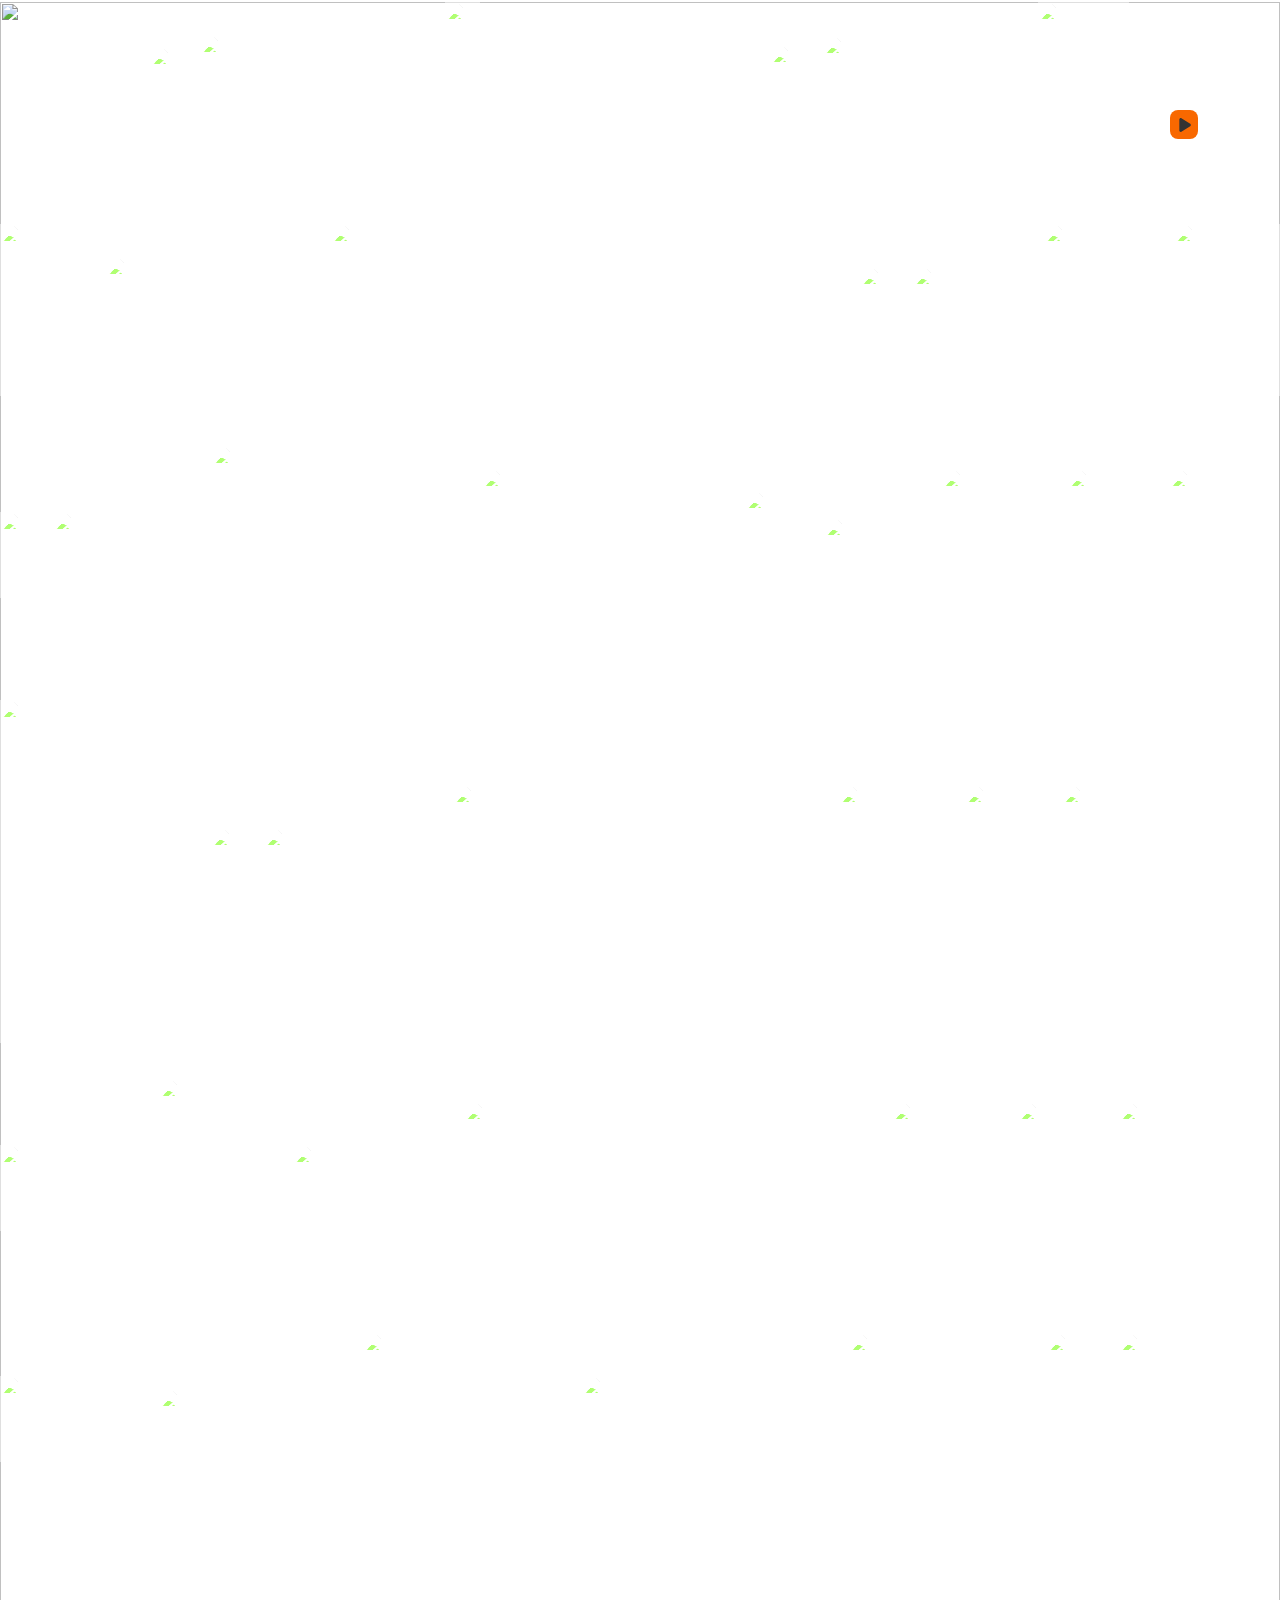
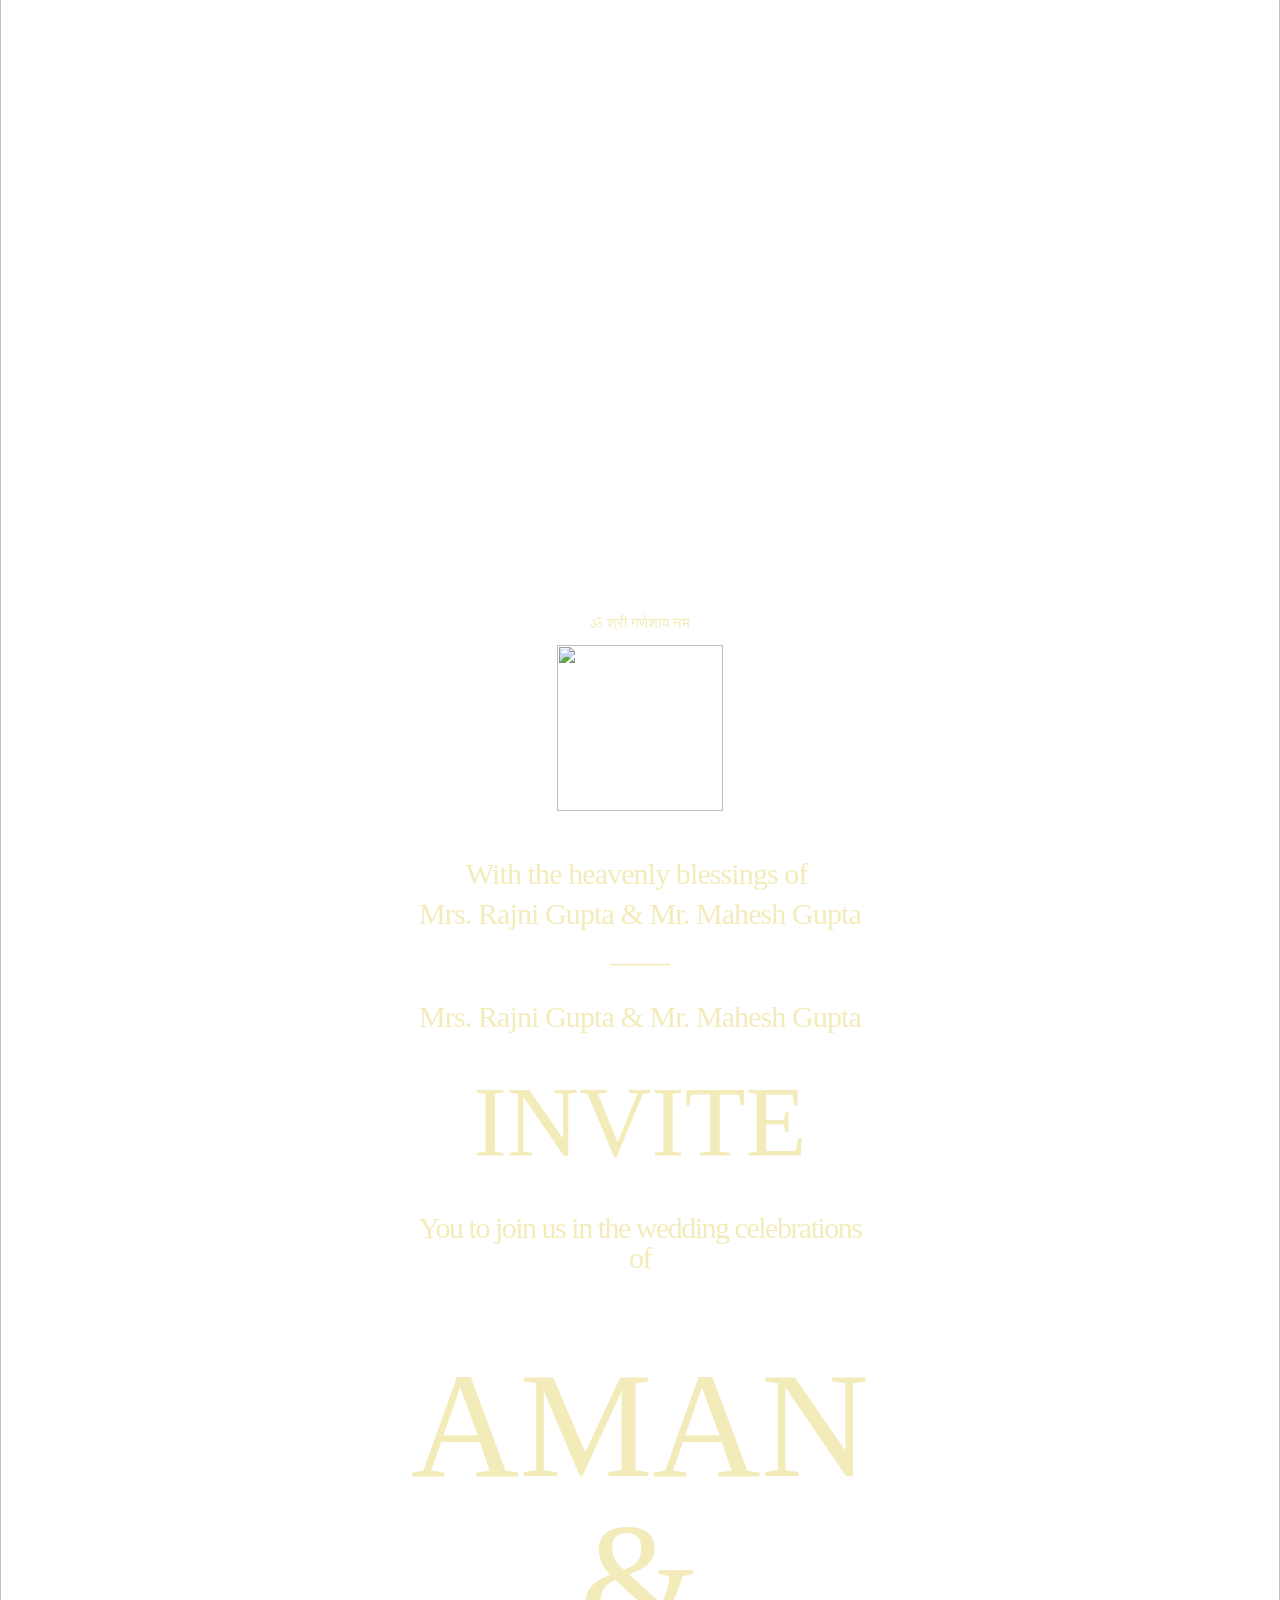
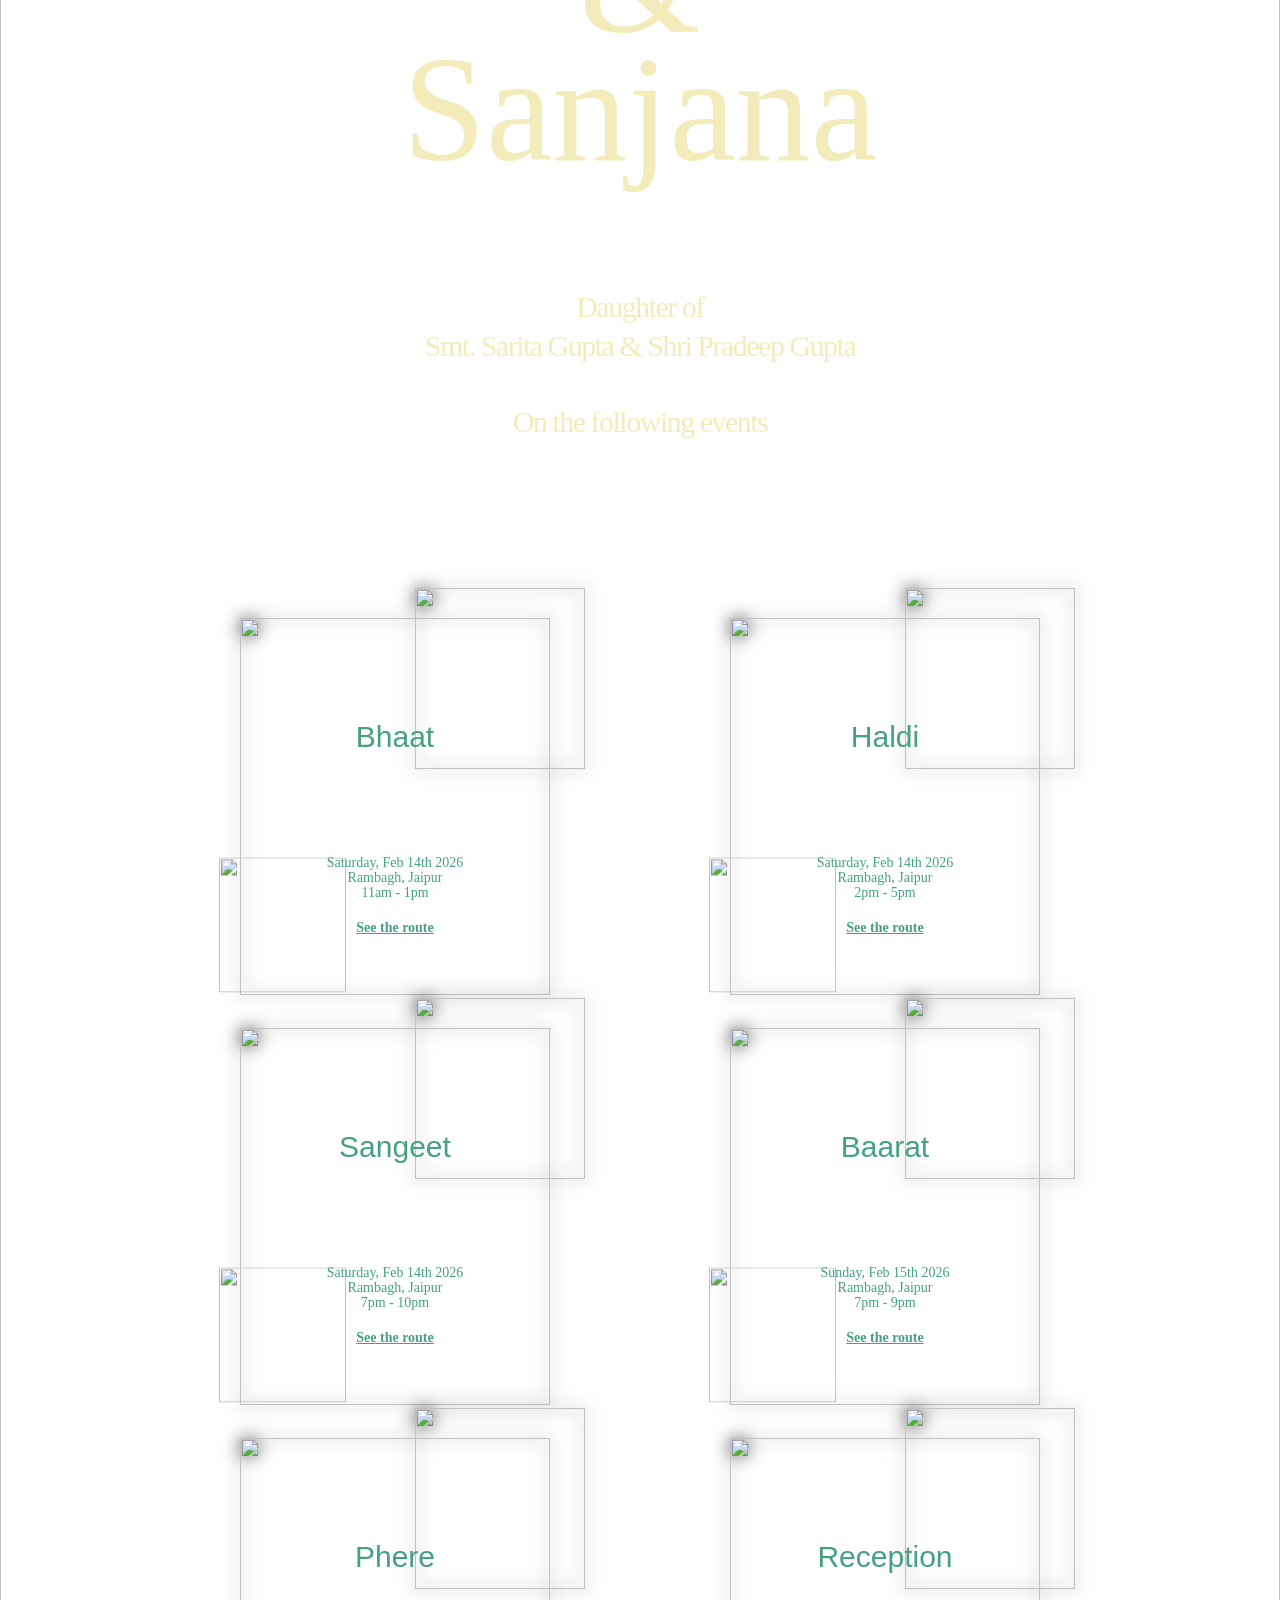
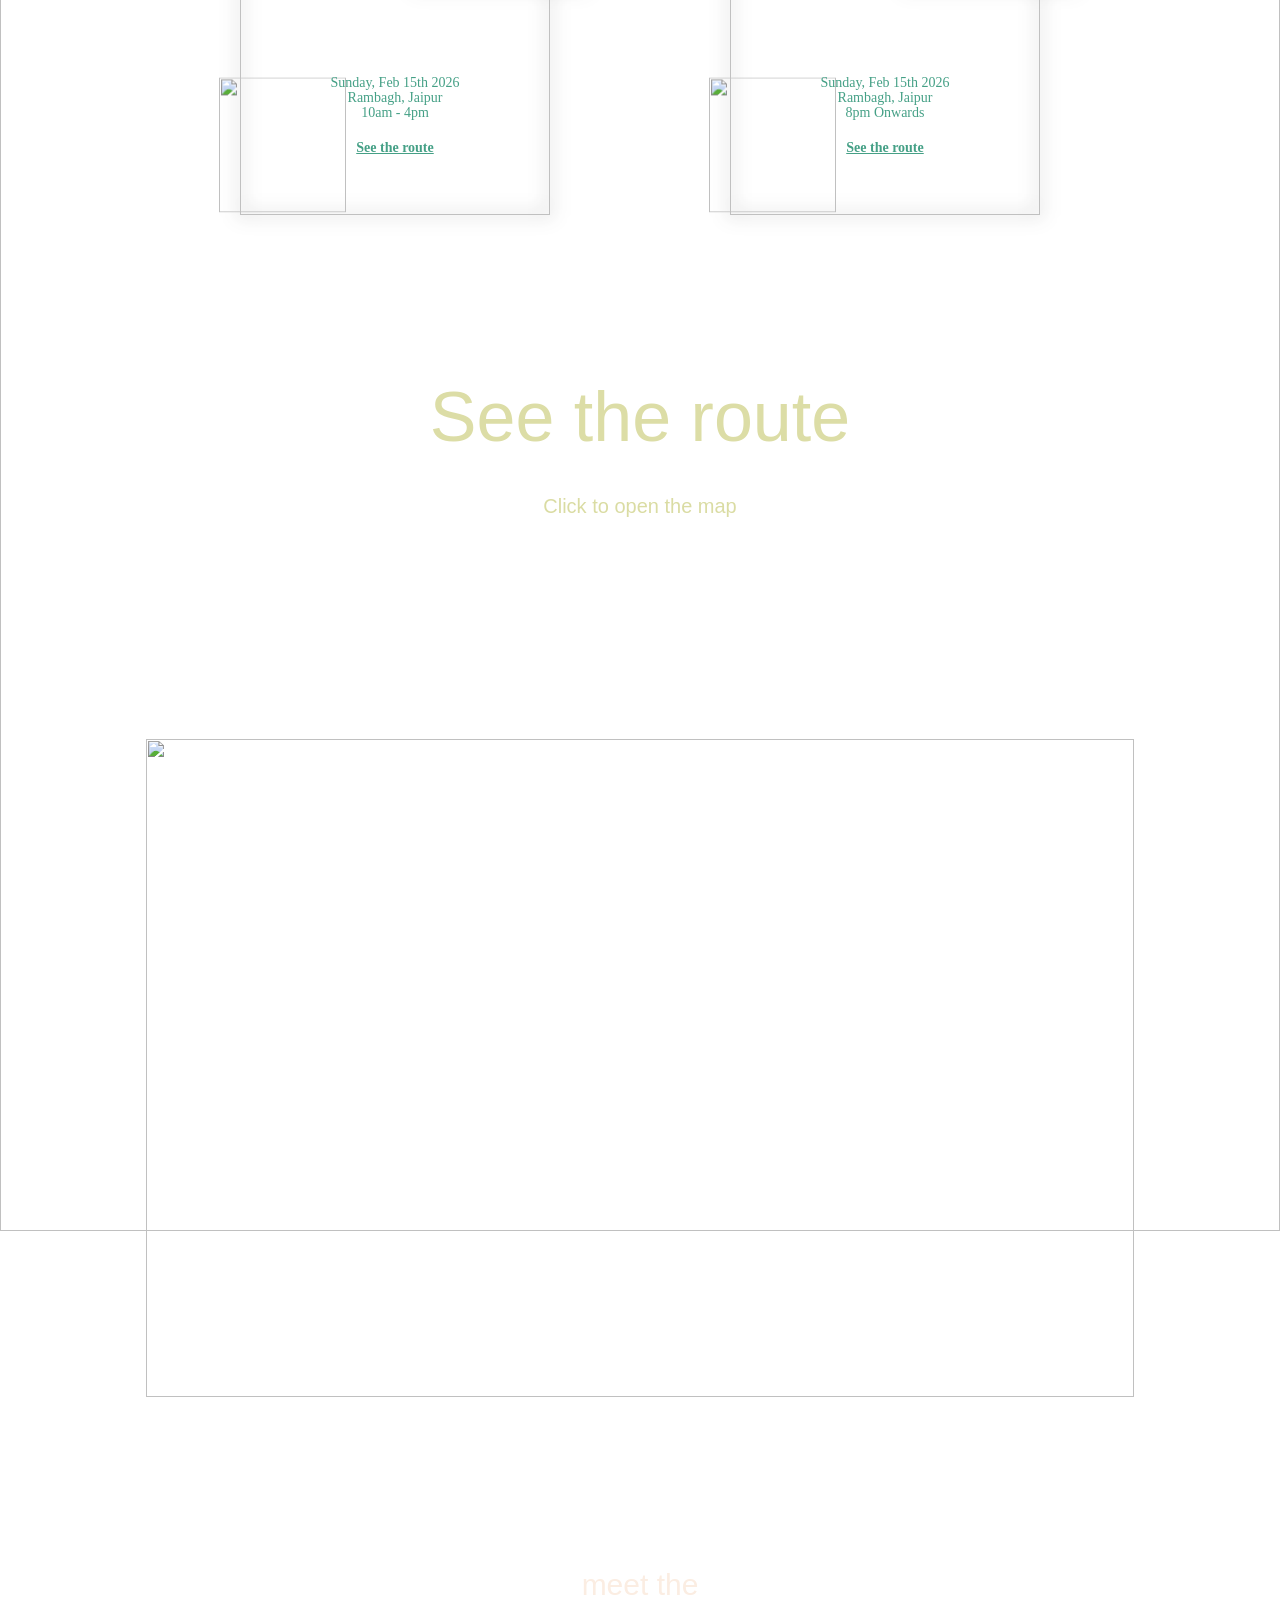
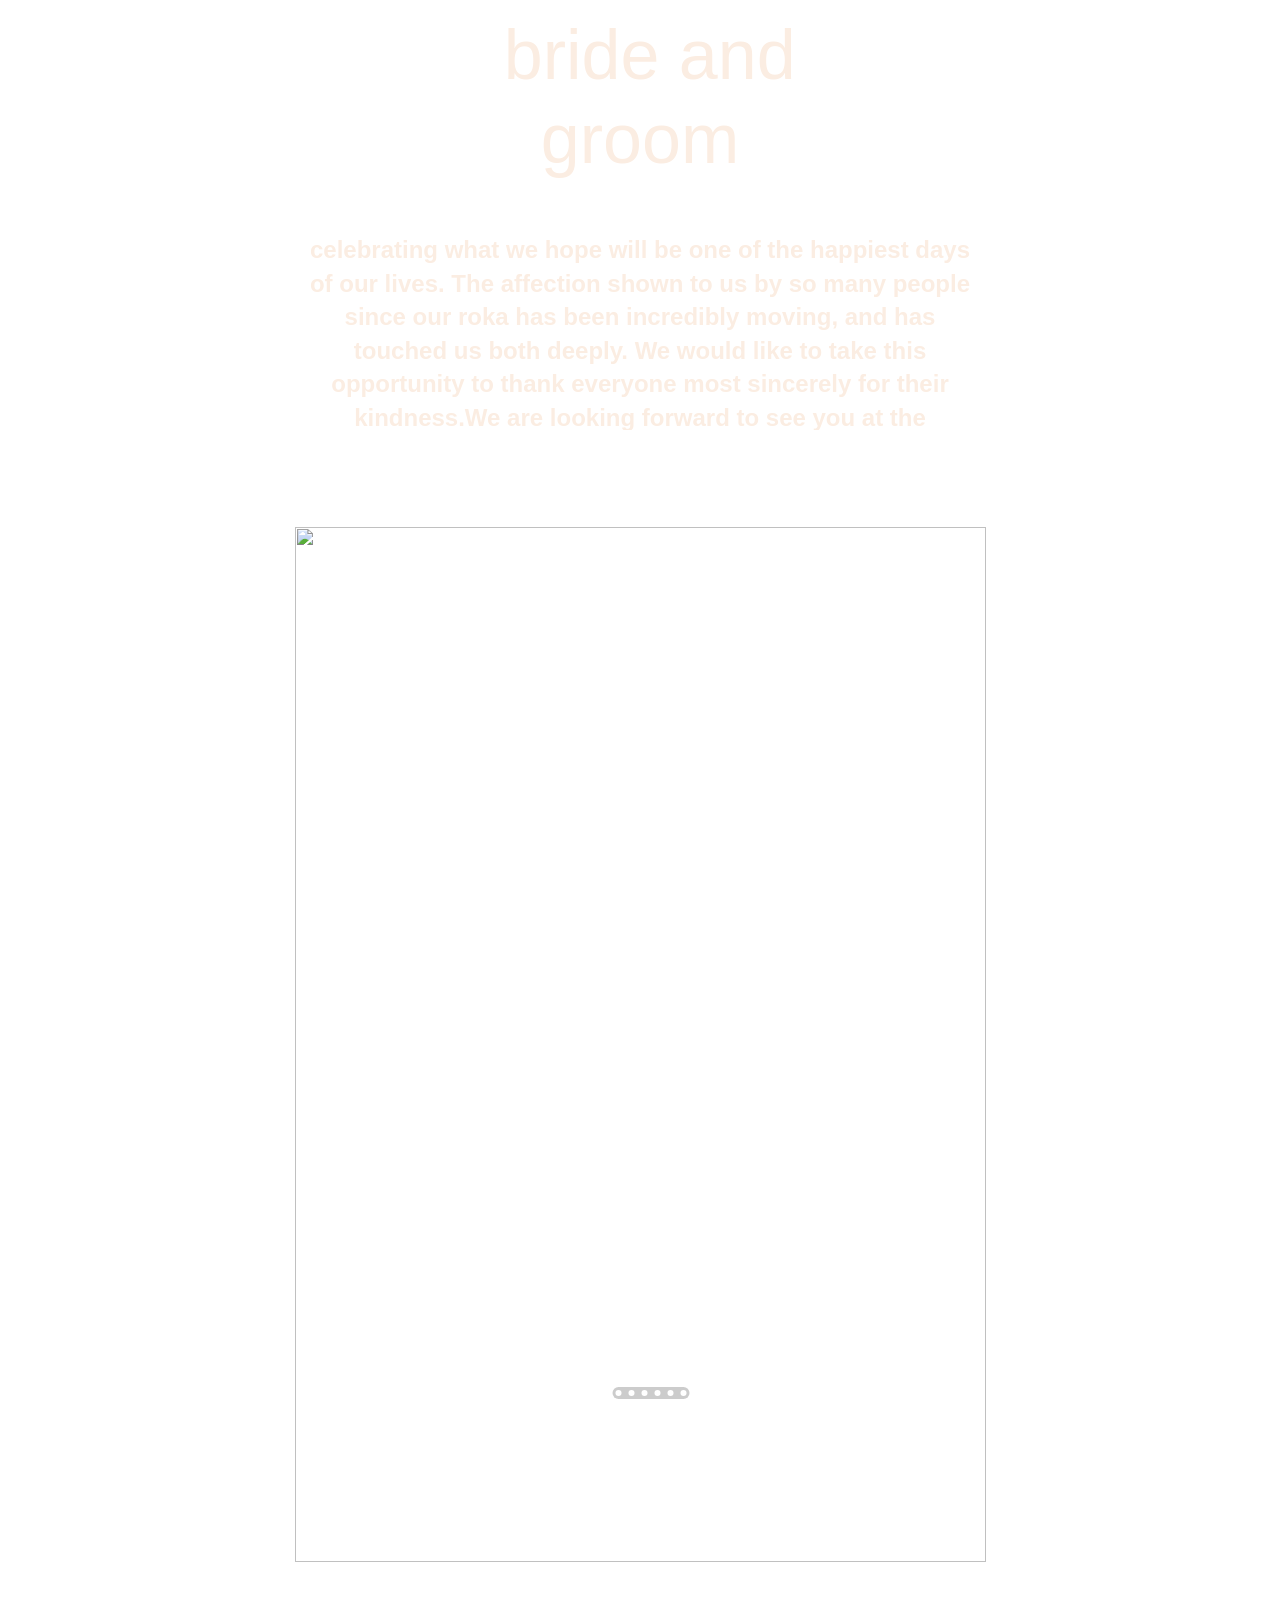
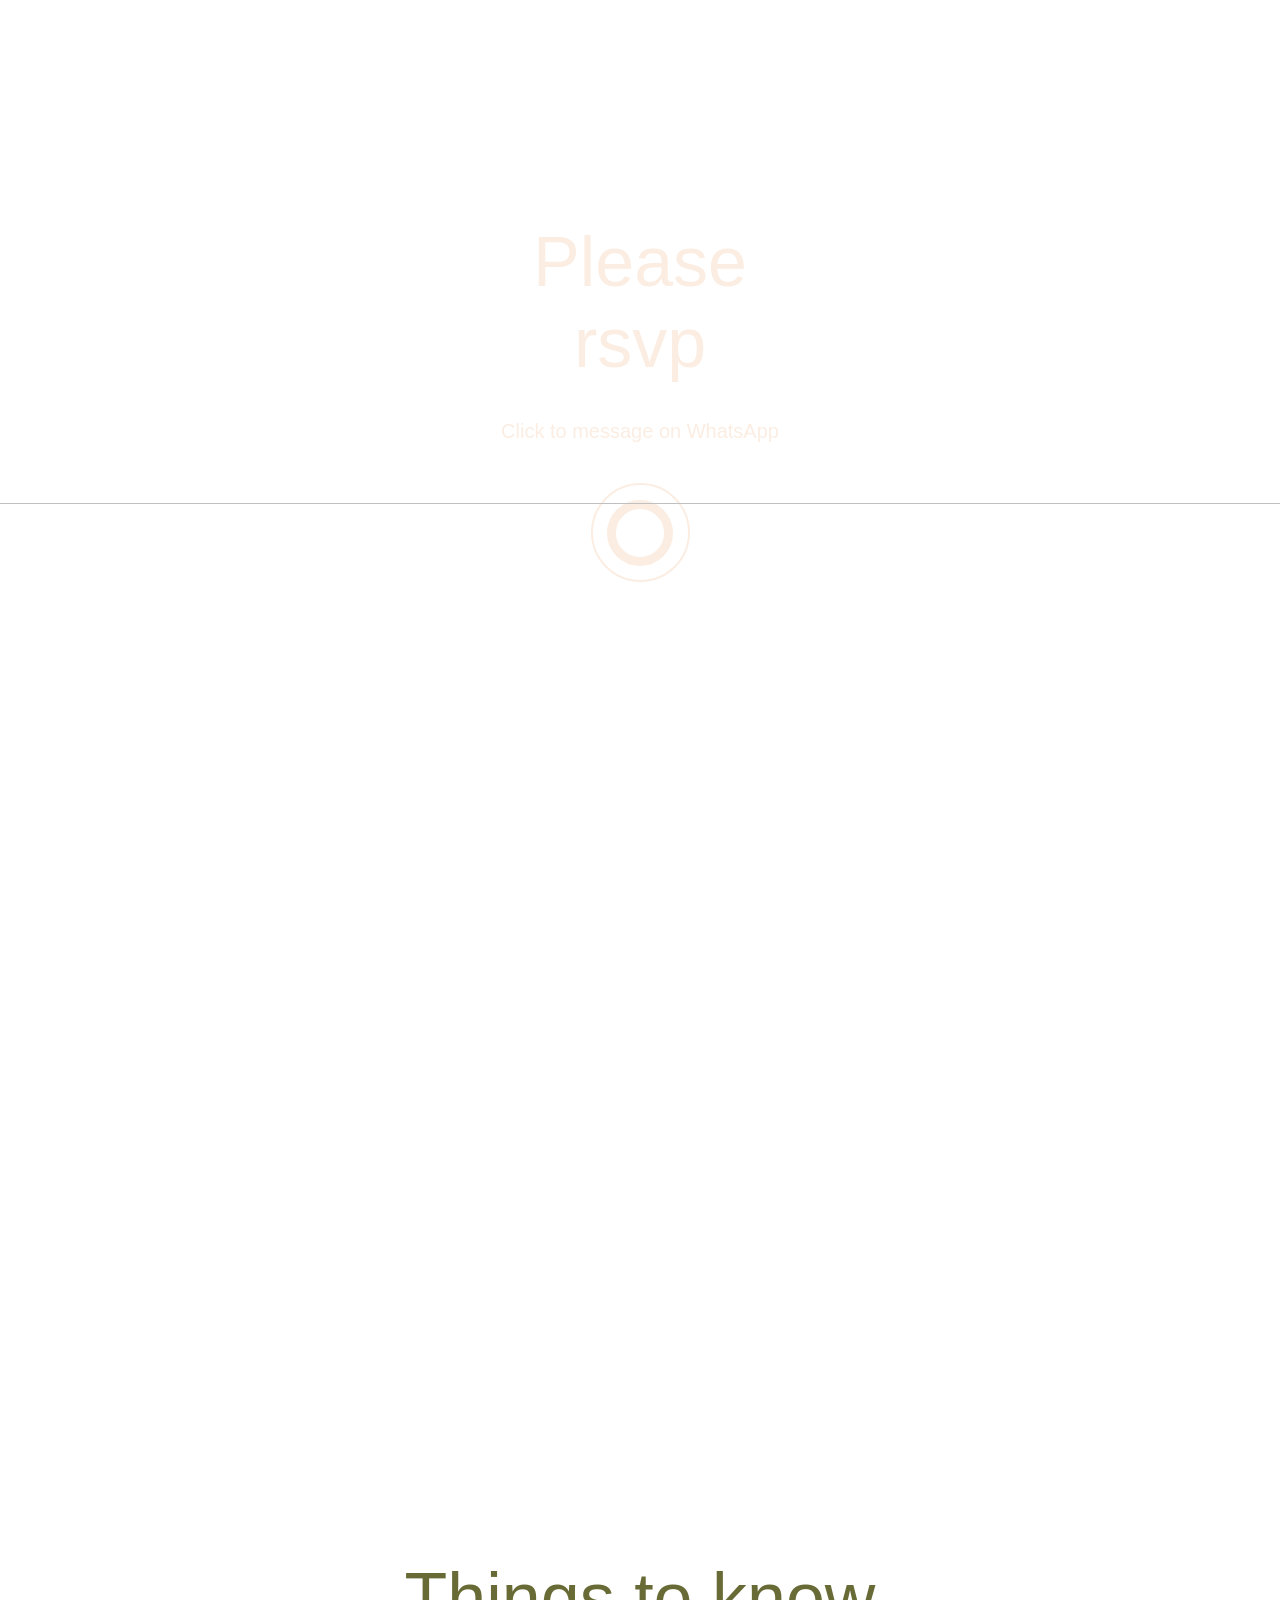
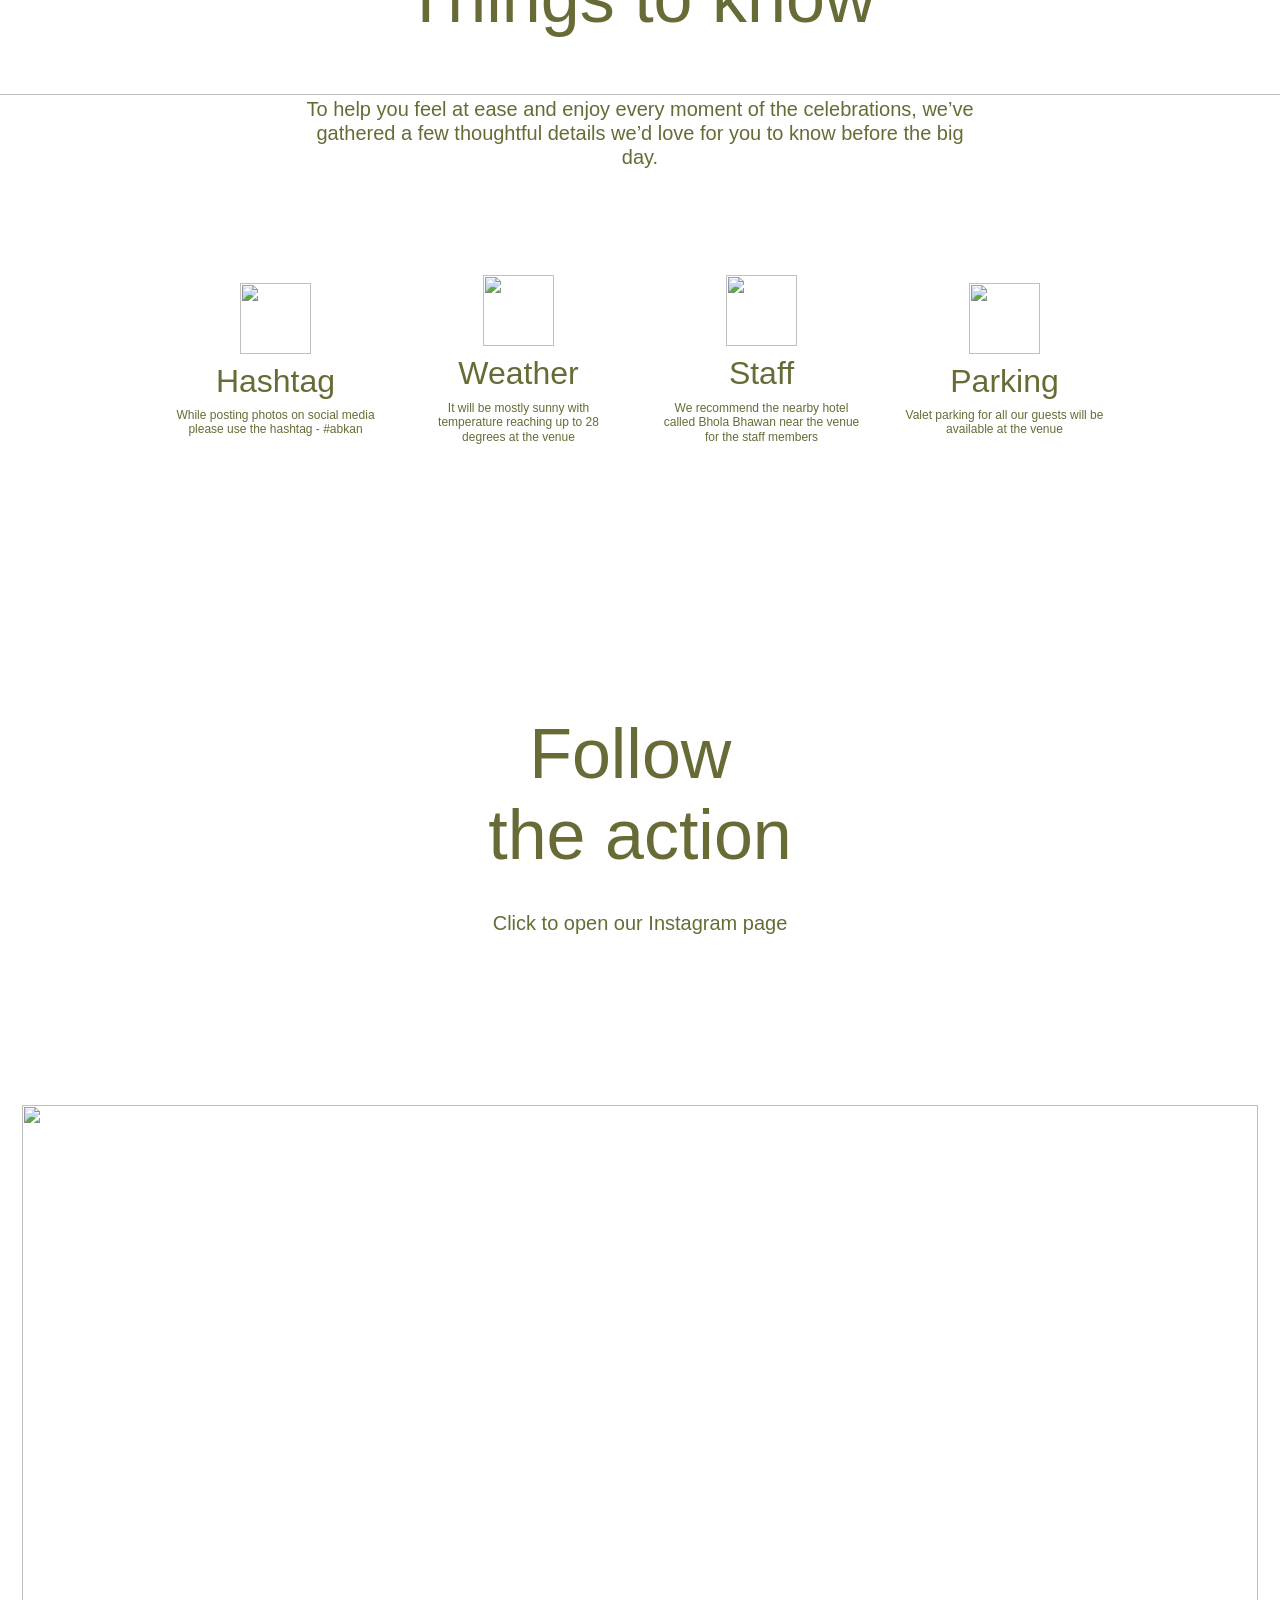
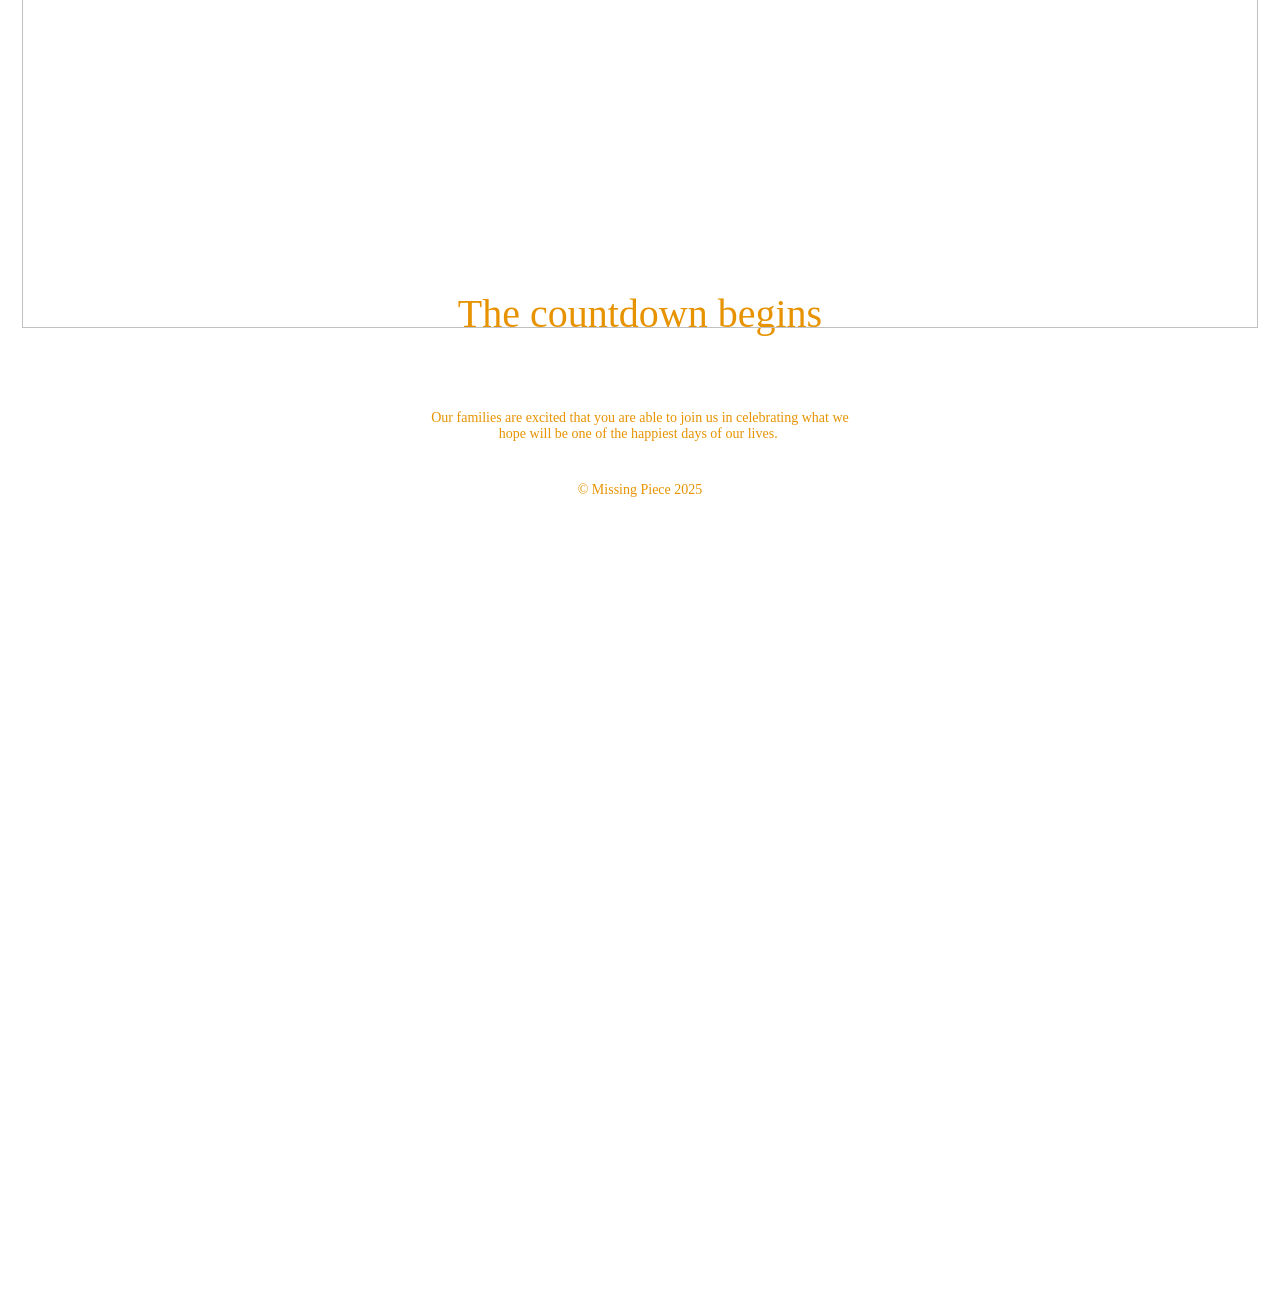
==== commit 865b1a0c: "fixes" ====
--- a/AmanSanjana.html
+++ b/AmanSanjana.html
@@ -4,111 +4,7 @@
 <!-- Published Sep 10, 2026, 2:21 PM UTC -->
 <html>
 <head>
-<script id="content-override">
-(function() {
-  var REPLACEMENTS = [
-    // Names
-    ['ABHISHEK', 'AMAN'],
-    ['Abhishek', 'Aman'],
-    ['KANIKA', 'SANJANA'],
-    ['Kanika', 'Sanjana'],
-    // Events
-    ['Mehendi', 'Bhaat'],
-    ['Cocktail', 'Sangeet'],
-    ['Engagement', 'Baarat'],
-    ['Shaadi', 'Phere'],
-    // Dates
-    ['Friday, March 9th 2026', 'Saturday, Feb 14th 2026'],
-    ['Friday, March 10th 2026', 'Saturday, Feb 14th 2026'],
-    ['Friday, March 11th 2026', 'Sunday, Feb 15th 2026'],
-    ['Friday, March 12th 2026', 'Sunday, Feb 15th 2026'],
-    ['Friday, March 17th 2026', 'Sunday, Feb 15th 2026'],
-    // Times - Bhaat
-    ['6pm Onwards', ''],  // handled by event-context below
-    // Parents - Son
-    ['Smt. Lata Devi & Sm. Kamal Kapoor', 'Mrs. Rajni Gupta & Mr. Mahesh Gupta'],
-    ['Mrs. Reena & Mr. Rajiv Kapoor', 'Mrs. Rajni Gupta & Mr. Mahesh Gupta'],
-    // Parents - Daughter
-    ['Mrs. Shalini & Mr. Aakash Mittal,', 'Smt. Sarita Gupta & Shri Pradeep Gupta'],
-  ];
-
-  // Event-specific time mapping
-  var EVENT_TIMES = {
-    'Bhaat':     '11am - 1pm',
-    'Haldi':     '2pm - 5pm',
-    'Sangeet':   '7pm - 10pm',
-    'Baarat':    '7pm - 9pm',
-    'Phere':     '10am - 4pm',
-    'Reception': '8pm Onwards',
-  };
-
-  function replaceText(node) {
-    if (node.nodeType === 3) { // Text node
-      var orig = node.textContent;
-      var text = orig;
-      REPLACEMENTS.forEach(function(pair) {
-        if (pair[1]) text = text.split(pair[0]).join(pair[1]);
-      });
-      if (text !== orig) node.textContent = text;
-    } else if (node.nodeType === 1 && node.childNodes) {
-      node.childNodes.forEach(replaceText);
-    }
-  }
-
-  function fixEventTimes() {
-    // Find event cards and fix their times contextually
-    Object.keys(EVENT_TIMES).forEach(function(eventName) {
-      // Find all elements containing the event name
-      document.querySelectorAll('p.framer-text').forEach(function(el) {
-        if (el.textContent.trim() === eventName) {
-          // Walk up to find the event card container
-          var card = el.closest('[data-framer-name="Event card"], [data-framer-name="All elements"], .framer-1qbbag, .framer-1v6so7i');
-          if (!card) card = el.parentElement;
-          // Search up 8 levels for the time element
-          var parent = el.parentElement;
-          for (var i = 0; i < 10 && parent; i++) {
-            var timeEls = parent.querySelectorAll('[data-framer-name="Time"] p, .framer-13vse8w p, .framer-g4ggot p');
-            timeEls.forEach(function(tel) {
-              tel.textContent = EVENT_TIMES[eventName];
-            });
-            if (timeEls.length) break;
-            parent = parent.parentElement;
-          }
-        }
-      });
-    });
-  }
-
-  function applyAll() {
-    replaceText(document.body);
-    fixEventTimes();
-  }
-
-  // Run immediately and after delays to catch hydration
-  document.addEventListener('DOMContentLoaded', applyAll);
-  window.addEventListener('load', applyAll);
-  
-  // MutationObserver to catch dynamic content changes from Framer JS
-  var observer = new MutationObserver(function(mutations) {
-    applyAll();
-  });
-  
-  var startObserver = function() {
-    if (document.body) {
-      observer.observe(document.body, { childList: true, subtree: true, characterData: true });
-      applyAll();
-    }
-  };
-  
-  if (document.body) startObserver();
-  else document.addEventListener('DOMContentLoaded', startObserver);
-
-  // Aggressive retry schedule to override Framer hydration
-  [100, 300, 600, 1000, 2000, 3500, 5000].forEach(function(ms) {
-    setTimeout(applyAll, ms);
-  });
-})();
-</script>
+
 <style id="watermark-killer">
 /* === WATERMARK BLOCKER === */
 /* Hide Framer badge */
@@ -134,32 +30,7 @@
   pointer-events: none !important;
 }
 </style>
-<script id="watermark-remover">
-// Remove watermarks injected by JS after page load
-(function() {
-  function removeWatermarks() {
-    // Remove elements with Missingpiece links
-    document.querySelectorAll('a[href*="missingpiecedesign"], a[href*="missingpieceinvites"]').forEach(function(el) {
-      var container = el.closest('div') || el.parentElement;
-      if (container) container.remove();
-    });
-    // Remove framer badge
-    var badge = document.getElementById('__framer-badge-container');
-    if (badge) badge.remove();
-    // Remove watermark class elements
-    document.querySelectorAll('.framer-yF5Cc, [data-framer-name="Watermark"]').forEach(function(el) {
-      el.remove();
-    });
-  }
-  // Run immediately and observe for dynamic injection
-  document.addEventListener('DOMContentLoaded', removeWatermarks);
-  var observer = new MutationObserver(removeWatermarks);
-  observer.observe(document.documentElement, { childList: true, subtree: true });
-  setTimeout(removeWatermarks, 500);
-  setTimeout(removeWatermarks, 1500);
-  setTimeout(removeWatermarks, 3000);
-})();
-</script>
+
 
 	<meta charset="utf-8">
 	<meta name="viewport" content="width=device-width">
@@ -184,11 +55,11 @@
     <meta name="twitter:image" content="https://framerusercontent.com/assets/7LPUQldg1w5B1Zrz0pCfh0AeQw.png">
 	
 	
-	<script>try{if(localStorage.getItem("__framer_force_showing_editorbar_since")){const n=document.createElement("link");n.rel="modulepreload";n.href="https://framer.com/edit/init.mjs";document.head.appendChild(n)}}catch(e){}</script>
+	
 	<link rel="canonical" href="https://www.missingpieceinvites.com/demos/city"><meta property="og:url" content="https://www.missingpieceinvites.com/demos/city"><!-- Start of headStart -->
     <!-- Snippet: legacy-headStart-plugin-e4c361 -->
 <!-- Plugin: e4c361 --> <!-- PixelFlow Script -->
-<script>!(function(p,i,x,f,l,o,w){p["PixelFlowObject"]=f;p[f]=p[f]||function(){(p[f].q=p[f].q||[]).push(arguments);};p[f].l=1*new Date();o=i.createElement(x);w=i.getElementsByTagName(x)[0];o.src=l;o.async=1;p[f].apiKey="784f02f4cb0afe3e5aba42e5d5c8670a93b6651937f02c0e6b974f7b7683f9df";p[f].siteId="b59e07eabc4895e072e22a0c6fed670cfb9b89108aaee0defa6398c5d1f028e0";p[f].apiEndpoint="https://api.pixelflow.so/event";w.parentNode.insertBefore(o,w);})(window,document,"script","pixelFlow","https://slrgkgulru.pixelflow.so/pfm.js");</script>
+
 <!-- End PixelFlow Script -->
 <!-- SnippetEnd: legacy-headStart-plugin-e4c361 -->
 
@@ -777,40 +648,22 @@
     <link href="https://fonts.gstatic.com" rel="preconnect" crossorigin>
 	
 	<!-- Initialize gtag before head-end custom code can call it. -->
-	<script>
-	  window.dataLayer = window.dataLayer || [];
-	  function gtag(){window.dataLayer.push(arguments);}
-	  gtag('js', new Date());
-	  gtag('config', 'G-VCMPQ02N6E');
-	</script>
+	
 	<meta name="robots" content="max-image-preview:large"><style data-framer-breakpoint-css>@media(min-width: 1200px){.hidden-faqwma{display:none!important}}@media(min-width: 810px) and (max-width: 1199.98px){.hidden-4tov0q{display:none!important}}@media(max-width: 809.98px){.hidden-111y3eh{display:none!important}}</style><style data-framer-css-ssr-minified data-framer-components="framer-lib-cursors-host framer-A4SHU PropertyOverrides framer-JT1sO framer-lib-combinedCSSRules framer-yF5Cc framer-xV8x9 framer-u4CZt framer-7OI3A framer-MEp7n framer-LmNe4 framer-OoRGL framer-wJa2M framer-37b6A framer-mf1uG framer-UHnLD framer-TbqMA framer-m4q2y framer-Lszbe framer-5gCIX framer-n6tZe framer-Zfszz">html,body,#main{box-sizing:border-box;margin:0;padding:0}:root{-webkit-font-smoothing:antialiased;-moz-osx-font-smoothing:grayscale}*{box-sizing:border-box;-webkit-font-smoothing:inherit}h1,h2,h3,h4,h5,h6,p,figure{margin:0}body,input,textarea,select,button{font-family:sans-serif;font-size:12px}body{--token-1c21ae32-c50c-4cd6-b383-1ad64b2d123b:#fff;--token-edc9a337-459c-427a-8d7c-22cfe8c5ba7c:#fff;--token-419394a1-565d-4952-8ba3-b4f1eb92339c:#050505}@media (prefers-color-scheme:dark){body{--token-edc9a337-459c-427a-8d7c-22cfe8c5ba7c:#000}}@supports (background:-webkit-named-image(i)) and (not (grid-template-rows:subgrid)){body{--framer-will-change-override:transform}}@supports (background:-webkit-named-image(i)) and (not (position-area:top right)){body{--framer-will-change-filter-override:filter}}[data-framer-component-type=Text] div div span,[data-framer-component-type=Text] a div span,[data-framer-component-type=Text] span span span,[data-framer-component-type=Text] p span span,[data-framer-component-type=Text] h1 span span,[data-framer-component-type=Text] h2 span span,[data-framer-component-type=Text] h3 span span,[data-framer-component-type=Text] h4 span span,[data-framer-component-type=Text] h5 span span,[data-framer-component-type=Text] h6 span span,[data-framer-component-type=Text] a{font-family:var(--font-family);font-style:var(--font-style);font-weight:min(calc(var(--framer-font-weight-increase,0) + var(--font-weight,400)), 900);color:var(--text-color);letter-spacing:var(--letter-spacing);font-size:var(--font-size);text-transform:var(--text-transform);--text-decoration:var(--framer-text-decoration-style,solid) var(--framer-text-decoration,none) var(--framer-text-decoration-color,currentcolor) var(--framer-text-decoration-thickness,auto);--text-decoration-skip-ink:var(--framer-text-decoration-skip-ink);--text-underline-offset:var(--framer-text-decoration-offset);line-height:var(--line-height);--font-family:var(--framer-font-family);--font-style:var(--framer-font-style);--font-weight:var(--framer-font-weight);--text-color:var(--framer-text-color);--letter-spacing:var(--framer-letter-spacing);--font-size:var(--framer-font-size);--text-transform:var(--framer-text-transform);--line-height:var(--framer-line-height)}@supports not (color:color(display-p3 1 1 1)){p.framer-text,div.framer-text,h1.framer-text,h2.framer-text,h3.framer-text,h4.framer-text,h5.framer-text,h6.framer-text,li.framer-text,ol.framer-text,ul.framer-text,span.framer-text:not([data-text-fill]){color:var(--framer-blockquote-text-color-rgb,var(--framer-blockquote-text-color,var(--framer-text-color-rgb,var(--framer-text-color,#000))));-webkit-text-stroke-color:var(--framer-text-stroke-color-rgb,var(--framer-text-stroke-color,initial))}mark.framer-text{background-color:var(--framer-blockquote-text-background-color-rgb,var(--framer-blockquote-text-background-color,var(--framer-text-background-color-rgb,var(--framer-text-background-color,initial))))}}@supports not (color:color(display-p3 1 1 1)){code.framer-text,code.framer-text span.framer-text:not([data-text-fill]){color:var(--framer-blockquote-text-color-rgb,var(--framer-blockquote-text-color,var(--framer-code-text-color-rgb,var(--framer-code-text-color,var(--framer-text-color-rgb,var(--framer-text-color,#000))))))}}@supports not (color:color(display-p3 1 1 1)){a.framer-text,span.framer-text[data-nested-link]{color:var(--framer-link-text-color-rgb,var(--framer-link-text-color,var(--framer-blockquote-text-color-rgb,var(--framer-blockquote-text-color,var(--framer-text-color-rgb,var(--framer-text-color,#000))))));background-color:var(--framer-link-text-background-color-rgb,var(--framer-link-text-background-color,initial));-webkit-text-decoration-color:var(--framer-link-text-decoration-color-rgb,var(--framer-link-text-decoration-color,var(--framer-text-decoration-color-rgb,var(--framer-text-decoration-color,currentcolor))));text-decoration-color:var(--framer-link-text-decoration-color-rgb,var(--framer-link-text-decoration-color,var(--framer-text-decoration-color-rgb,var(--framer-text-decoration-color,currentcolor))))}}@supports not (color:color(display-p3 1 1 1)){code.framer-text a.framer-text,code.framer-text a.framer-text span.framer-text:not([data-text-fill]),code.framer-text span.framer-text[data-nested-link],code.framer-text span.framer-text[data-nested-link] span.framer-text:not([data-text-fill]){color:var(--framer-link-text-color-rgb,var(--framer-link-text-color,var(--framer-blockquote-text-color-rgb,var(--framer-blockquote-text-color,var(--framer-code-text-color-rgb,var(--framer-code-text-color,var(--framer-text-color-rgb,var(--framer-text-color,#000))))))))}}@supports not (color:color(display-p3 1 1 1)){a.framer-text:hover,span.framer-text[data-nested-link]:hover{color:var(--framer-link-hover-text-color-rgb,var(--framer-link-hover-text-color,var(--framer-link-text-color-rgb,var(--framer-link-text-color,var(--framer-blockquote-text-color-rgb,var(--framer-blockquote-text-color,var(--framer-text-color-rgb,var(--framer-text-color,#000))))))));background-color:var(--framer-link-hover-text-background-color-rgb,var(--framer-link-hover-text-background-color,var(--framer-link-text-background-color-rgb,var(--framer-link-text-background-color,var(--framer-text-background-color-rgb,var(--framer-text-background-color,initial))))));-webkit-text-decoration-color:var(--framer-link-hover-text-decoration-color-rgb,var(--framer-link-hover-text-decoration-color,var(--framer-link-text-decoration-color-rgb,var(--framer-link-text-decoration-color,var(--framer-text-decoration-color-rgb,var(--framer-text-decoration-color,currentcolor))))));text-decoration-color:var(--framer-link-hover-text-decoration-color-rgb,var(--framer-link-hover-text-decoration-color,var(--framer-link-text-decoration-color-rgb,var(--framer-link-text-decoration-color,var(--framer-text-decoration-color-rgb,var(--framer-text-decoration-color,currentcolor))))))}}@supports not (color:color(display-p3 1 1 1)){code.framer-text a.framer-text:hover,code.framer-text span.framer-text[data-nested-link]:hover{color:var(--framer-link-hover-text-color-rgb,var(--framer-link-hover-text-color,var(--framer-link-text-color-rgb,var(--framer-link-text-color,var(--framer-blockquote-text-color-rgb,var(--framer-blockquote-text-color,var(--framer-code-text-color-rgb,var(--framer-code-text-color,var(--framer-text-color-rgb,var(--framer-text-color,#000))))))))))}}@supports not (color:color(display-p3 1 1 1)){a.framer-text[data-framer-page-link-current],span.framer-text[data-framer-page-link-current]{color:var(--framer-link-current-text-color-rgb,var(--framer-link-current-text-color,var(--framer-link-text-color-rgb,var(--framer-link-text-color,var(--framer-text-color-rgb,var(--framer-text-color,#000))))));background-color:var(--framer-link-current-text-background-color-rgb,var(--framer-link-current-text-background-color,var(--framer-link-text-background-color-rgb,var(--framer-link-text-background-color,var(--framer-text-background-color-rgb,var(--framer-text-background-color,initial))))));-webkit-text-decoration-color:var(--framer-link-current-text-decoration-color-rgb,var(--framer-link-current-text-decoration-color,var(--framer-link-text-decoration-color-rgb,var(--framer-link-text-decoration-color,var(--framer-text-decoration-color-rgb,var(--framer-text-decoration-color,currentcolor))))));text-decoration-color:var(--framer-link-current-text-decoration-color-rgb,var(--framer-link-current-text-decoration-color,var(--framer-link-text-decoration-color-rgb,var(--framer-link-text-decoration-color,var(--framer-text-decoration-color-rgb,var(--framer-text-decoration-color,currentcolor))))))}}@supports not (color:color(display-p3 1 1 1)){code.framer-text a.framer-text[data-framer-page-link-current],code.framer-text a.framer-text[data-framer-page-link-current] span.framer-text:not([data-text-fill]),code.framer-text span.framer-text[data-framer-page-link-current],code.framer-text span.framer-text[data-framer-page-link-current] span.framer-text:not([data-text-fill]){color:var(--framer-link-current-text-color-rgb,var(--framer-link-current-text-color,var(--framer-link-text-color-rgb,var(--framer-link-text-color,var(--framer-code-text-color-rgb,var(--framer-code-text-color,var(--framer-text-color-rgb,var(--framer-text-color,#000))))))));background-color:var(--framer-link-current-text-background-color-rgb,var(--framer-link-current-text-background-color,var(--framer-link-text-background-color-rgb,var(--framer-link-text-background-color,var(--framer-text-background-color-rgb,var(--framer-text-background-color,initial))))))}}@supports not (color:color(display-p3 1 1 1)){a.framer-text[data-framer-page-link-current]:hover,span.framer-text[data-framer-page-link-current]:hover{color:var(--framer-link-hover-text-color-rgb,var(--framer-link-hover-text-color,var(--framer-link-current-text-color-rgb,var(--framer-link-current-text-color,var(--framer-link-text-color-rgb,var(--framer-link-text-color,var(--framer-code-text-color-rgb,var(--framer-code-text-color,var(--framer-text-color-rgb,var(--framer-text-color,#000))))))))));background-color:var(--framer-link-hover-text-background-color-rgb,var(--framer-link-hover-text-background-color,var(--framer-link-current-text-background-color-rgb,var(--framer-link-current-text-background-color,var(--framer-link-text-background-color-rgb,var(--framer-link-text-background-color,initial))))));-webkit-text-decoration-color:var(--framer-link-hover-text-decoration-color-rgb,var(--framer-link-hover-text-decoration-color,var(--framer-link-current-text-decoration-color-rgb,var(--framer-link-current-text-decoration-color,var(--framer-link-text-decoration-color-rgb,var(--framer-link-text-decoration-color,var(--framer-text-decoration-color-rgb,var(--framer-text-decoration-color,currentcolor))))))));text-decoration-color:var(--framer-link-hover-text-decoration-color-rgb,var(--framer-link-hover-text-decoration-color,var(--framer-link-current-text-decoration-color-rgb,var(--framer-link-current-text-decoration-color,var(--framer-link-text-decoration-color-rgb,var(--framer-link-text-decoration-color,var(--framer-text-decoration-color-rgb,var(--framer-text-decoration-color,currentcolor))))))))}}@supports not (color:color(display-p3 1 1 1)){code.framer-text a.framer-text[data-framer-page-link-current]:hover,code.framer-text a.framer-text[data-framer-page-link-current]:hover span.framer-text:not([data-text-fill]),code.framer-text span.framer-text[data-framer-page-link-current]:hover,code.framer-text span.framer-text[data-framer-page-link-current]:hover span.framer-text:not([data-text-fill]){color:var(--framer-link-hover-text-color-rgb,var(--framer-link-hover-text-color,var(--framer-link-current-text-color-rgb,var(--framer-link-current-text-color,var(--framer-link-text-color-rgb,var(--framer-link-text-color,var(--framer-code-text-color-rgb,var(--framer-code-text-color,var(--framer-text-color-rgb,var(--framer-text-color,#000))))))))));background-color:var(--framer-link-hover-text-background-color-rgb,var(--framer-link-hover-text-background-color,var(--framer-link-current-text-background-color-rgb,var(--framer-link-current-text-background-color,var(--framer-link-text-background-color-rgb,var(--framer-link-text-background-color,initial))))))}}[data-framer-component-type=Stack]:not([data-framer-generated])>*,[data-framer-component-type=Stack]:not([data-framer-generated])>[data-framer-component-type],NavigationContainer [data-framer-component-type=NavigationContainer]>*,[data-framer-component-type=NavigationContainer]>[data-framer-component-type]{position:relative}@supports not (overflow:clip){:root{--overflow-clip-fallback:hidden}}@supports (background:-webkit-named-image(i)) and (not (contain-intrinsic-size:inherit)){div.framer-text,p.framer-text,h1.framer-text,h2.framer-text,h3.framer-text,h4.framer-text,h5.framer-text,h6.framer-text,ol.framer-text,ul.framer-text,li.framer-text,blockquote.framer-text,.framer-text.framer-image{display:var(--text-truncation-display-inline-for-safari-16,revert)}div.framer-text:after,p.framer-text:after,h1.framer-text:after,h2.framer-text:after,h3.framer-text:after,h4.framer-text:after,h5.framer-text:after,h6.framer-text:after,ol.framer-text:after,ul.framer-text:after,li.framer-text:after,blockquote.framer-text:after,.framer-text.framer-image:after{content:var(--text-truncation-line-break-for-safari-16);white-space:pre}.framer-text.framer-text-module,.framer-text.framer-table-wrapper{display:var(--text-truncation-display-none-for-safari-16,revert)}p.framer-text[data-text-fill]{display:var(--text-truncation-display-inline-for-safari-16,inline-block)}}@supports (corner-shape:superellipse(2)){:root{--one-if-corner-shape-supported:1}}.framer-cursor-none,.framer-cursor-none *{cursor:none!important}.framer-pointer-events-none,.framer-pointer-events-none *{pointer-events:none!important}.framer-A4SHU.framer-yzz4v5,.framer-A4SHU .framer-yzz4v5{display:block}.framer-A4SHU.framer-faqwma{height:min-content;overflow:var(--overflow-clip-fallback,clip);background-color:#fff;flex-flow:column;place-content:center flex-start;align-items:center;gap:0;width:1200px;padding:0;display:flex;position:relative}.framer-A4SHU .framer-1ym97lb-container,.framer-A4SHU .framer-1exouvu-container{flex:none;width:auto;height:auto;position:relative}.framer-A4SHU .framer-pmdlb0{max-width:1500px;height:min-content;overflow:var(--overflow-clip-fallback,clip);flex-flow:column;flex:none;place-content:center flex-start;align-items:center;gap:0;width:100%;padding:0;display:flex;position:relative}.framer-A4SHU .framer-pqdohn{z-index:10;flex-flow:row;flex:none;place-content:center;align-items:center;gap:0;width:min-content;min-width:1px;height:1px;padding:0;display:flex;position:sticky;top:10px;overflow:visible}.framer-A4SHU .framer-mt57a8-container{z-index:10;flex:none;width:1px;height:29px;position:absolute;top:100px;right:-530px}.framer-A4SHU .framer-ise8hm{z-index:10;flex-flow:row;flex:none;place-content:center;align-items:center;gap:0;width:100%;height:1px;padding:0;display:flex;position:sticky;top:0;bottom:10px;overflow:visible}.framer-A4SHU .framer-qjndc-container{z-index:3;flex:none;width:auto;height:48px;position:absolute;top:27px;right:40px}.framer-A4SHU .framer-1js350o,.framer-A4SHU .framer-1x5ulp2,.framer-A4SHU .framer-4jy5nc,.framer-A4SHU .framer-eaa7zg,.framer-A4SHU .framer-1h1kx49,.framer-A4SHU .framer-5jxo2n{z-index:10;flex-flow:row;flex:none;place-content:center;align-items:center;gap:0;width:100%;height:1px;padding:0;display:flex;position:sticky;top:130px;bottom:0;overflow:visible}.framer-A4SHU .framer-1clvl5f-container{opacity:.37;z-index:3;flex:none;width:327px;height:73px;position:absolute;top:calc(34500% - 36.5px);left:calc(80.1667% - 163.5px)}.framer-A4SHU .framer-1848j2x,.framer-A4SHU .framer-1wm5gl8,.framer-A4SHU .framer-l17olf{aspect-ratio:.461268;pointer-events:none;z-index:9;flex:none;height:auto;position:absolute;top:0;left:0;right:-2px;overflow:visible}.framer-A4SHU .framer-1c0wi92-container{opacity:.37;z-index:3;flex:none;width:327px;height:73px;position:absolute;top:calc(49500% - 36.5px);left:calc(80.1667% - 163.5px)}.framer-A4SHU .framer-1ecyhfz-container{opacity:.37;z-index:3;flex:none;width:327px;height:73px;position:absolute;top:calc(20500% - 36.5px);left:calc(80.1667% - 163.5px)}.framer-A4SHU .framer-1wsqbdk{z-index:10;flex-flow:row;flex:none;place-content:center;align-items:center;gap:10px;width:100%;height:1px;padding:0;display:flex;position:sticky;top:10px;bottom:0;overflow:visible}.framer-A4SHU .framer-f2k848-container{opacity:.37;z-index:3;flex:none;width:343px;height:77px;position:absolute;top:calc(71000% - 38.5px);left:calc(50% - 171.5px)}.framer-A4SHU .framer-98jeug-container{opacity:.37;z-index:3;flex:none;width:327px;height:73px;position:absolute;top:calc(34400% - 36.5px);left:calc(22.9167% - 163.5px)}.framer-A4SHU .framer-1uolwb9-container{opacity:.37;z-index:3;flex:none;width:327px;height:73px;position:absolute;top:calc(50400% - 36.5px);left:calc(22.9167% - 163.5px)}.framer-A4SHU .framer-9f61tn-container{opacity:.37;z-index:3;flex:none;width:327px;height:73px;position:absolute;top:calc(20400% - 36.5px);left:calc(22.9167% - 163.5px)}.framer-A4SHU .framer-1lyzvr1,.framer-A4SHU .framer-1h6htic,.framer-A4SHU .framer-zrp01p{z-index:10;flex-flow:row;flex:none;place-content:center;align-items:center;gap:0;width:100%;height:1px;padding:0;display:flex;position:sticky;top:100px;bottom:0;overflow:visible}.framer-A4SHU .framer-18nayl9-container{opacity:.37;z-index:3;flex:none;width:327px;height:73px;position:absolute;top:calc(14400% - 36.5px);left:calc(50% - 163.5px)}.framer-A4SHU .framer-1ieiqy4-container{opacity:.37;z-index:3;flex:none;width:327px;height:73px;position:absolute;top:calc(25400% - 36.5px);left:calc(50% - 163.5px)}.framer-A4SHU .framer-k91jd5-container{opacity:.37;z-index:3;flex:none;width:327px;height:73px;position:absolute;top:calc(44400% - 36.5px);left:calc(50% - 163.5px)}.framer-A4SHU .framer-4ygosz{z-index:10;flex-flow:row;flex:none;place-content:center;align-items:center;gap:0;width:100%;height:1px;padding:0;display:flex;position:sticky;top:150px;bottom:0;overflow:visible}.framer-A4SHU .framer-ryzuuq-container{opacity:.37;z-index:3;flex:none;width:327px;height:73px;position:absolute;top:calc(55600% - 36.5px);left:calc(50% - 163.5px)}.framer-A4SHU .framer-1fokm58{flex-flow:column;flex:none;place-content:center flex-start;align-items:center;gap:0;width:100%;height:min-content;padding:0;display:flex;position:relative;overflow:visible}.framer-A4SHU .framer-1dw7z3p{flex-flow:column;flex:none;place-content:center flex-start;align-items:center;gap:36px;width:100%;height:min-content;padding:0;display:flex;position:relative;overflow:visible}.framer-A4SHU .framer-wva5fq{pointer-events:none;will-change:var(--framer-will-change-effect-override,transform);z-index:2;flex:none;position:absolute;inset:364px -201px -2px;overflow:visible}.framer-A4SHU .framer-111cpxi{pointer-events:none;z-index:0;flex:none;height:1108px;position:absolute;top:0;left:0;right:0;overflow:visible}.framer-A4SHU .framer-1p316bm,.framer-A4SHU .framer-107xkoc,.framer-A4SHU .framer-1437rsm,.framer-A4SHU .framer-1d45sjl,.framer-A4SHU .framer-ex9vgc,.framer-A4SHU .framer-i0hhnh{mix-blend-mode:hard-light;flex-flow:row;flex:none;place-content:center;align-items:center;gap:10px;width:100%;height:min-content;padding:0;display:flex;position:relative;overflow:visible}.framer-A4SHU .framer-1tvtiex{flex-flow:row;flex:1 0 0;place-content:center flex-start;align-items:center;gap:0;width:1px;height:min-content;padding:0 0 0 150px;display:flex;position:relative;overflow:visible}.framer-A4SHU .framer-1ak0zde{aspect-ratio:.615054;will-change:var(--framer-will-change-effect-override,transform);flex:none;width:50px;height:auto;position:relative}.framer-A4SHU .framer-1hbfj74,.framer-A4SHU .framer-1tbuayd{aspect-ratio:.615054;will-change:var(--framer-will-change-effect-override,transform);flex:none;width:65px;height:auto;position:relative}.framer-A4SHU .framer-1arji9y,.framer-A4SHU .framer-10pj877,.framer-A4SHU .framer-160a0m1,.framer-A4SHU .framer-877afi,.framer-A4SHU .framer-17j9dw8,.framer-A4SHU .framer-1fgc6ku,.framer-A4SHU .framer-1dgkt3b,.framer-A4SHU .framer-16cj1vw,.framer-A4SHU .framer-x7drwi,.framer-A4SHU .framer-1r4o346{flex-flow:row;flex:1 0 0;place-content:flex-start center;align-items:flex-start;gap:10px;width:1px;height:172px;padding:0;display:flex;position:relative;overflow:visible}.framer-A4SHU .framer-xuqq1b{aspect-ratio:.615054;will-change:var(--framer-will-change-effect-override,transform);flex:none;width:35px;height:auto;position:relative}.framer-A4SHU .framer-1yyi2x3{aspect-ratio:.615054;will-change:var(--framer-will-change-effect-override,transform);flex:none;width:28px;height:auto;position:relative}.framer-A4SHU .framer-5guctf{flex-flow:row;flex:1 0 0;place-content:center flex-start;align-items:center;gap:0;width:1px;height:min-content;padding:0 0 0 100px;display:flex;position:relative;overflow:visible}.framer-A4SHU .framer-o9z8tt,.framer-A4SHU .framer-f6wktl,.framer-A4SHU .framer-199qulj,.framer-A4SHU .framer-1e4tenx,.framer-A4SHU .framer-7d35t5,.framer-A4SHU .framer-1m18c8t,.framer-A4SHU .framer-20prp2,.framer-A4SHU .framer-1g5acad,.framer-A4SHU .framer-1opgdr0,.framer-A4SHU .framer-1p469tn,.framer-A4SHU .framer-feb0eg,.framer-A4SHU .framer-114bgo8,.framer-A4SHU .framer-vrw1na,.framer-A4SHU .framer-q7rpcg,.framer-A4SHU .framer-hth86r,.framer-A4SHU .framer-1mr8vfd,.framer-A4SHU .framer-154j5h,.framer-A4SHU .framer-2n9txg,.framer-A4SHU .framer-1swi1w6,.framer-A4SHU .framer-7txx8,.framer-A4SHU .framer-1kaqcp6,.framer-A4SHU .framer-1t6k7te,.framer-A4SHU .framer-cv0b5v,.framer-A4SHU .framer-y8e1b6{aspect-ratio:.615054;will-change:var(--framer-will-change-effect-override,transform);flex:none;width:53px;height:auto;position:relative}.framer-A4SHU .framer-50erps{aspect-ratio:.615054;will-change:var(--framer-will-change-effect-override,transform);flex:none;width:64px;height:auto;position:relative}.framer-A4SHU .framer-kyhxib,.framer-A4SHU .framer-163pcbd,.framer-A4SHU .framer-f5e28u{aspect-ratio:.615054;will-change:var(--framer-will-change-effect-override,transform);flex:none;width:91px;height:auto;position:relative}.framer-A4SHU .framer-j1v15,.framer-A4SHU .framer-pdc6lx,.framer-A4SHU .framer-1py0fii,.framer-A4SHU .framer-tpvw6s,.framer-A4SHU .framer-1i94li0,.framer-A4SHU .framer-h0aylx,.framer-A4SHU .framer-1uq6k3j{flex-flow:row;flex:1 0 0;place-content:center flex-start;align-items:center;gap:0;width:1px;height:min-content;padding:0;display:flex;position:relative;overflow:visible}.framer-A4SHU .framer-1pc6wy9,.framer-A4SHU .framer-x378ko,.framer-A4SHU .framer-17u3nc6,.framer-A4SHU .framer-19ygfpp,.framer-A4SHU .framer-10zq97a,.framer-A4SHU .framer-1o8sb77{aspect-ratio:.615054;will-change:var(--framer-will-change-effect-override,transform);flex:none;width:106px;height:auto;position:relative}.framer-A4SHU .framer-12jal2p{height:min-content;min-height:50px;overflow:var(--overflow-clip-fallback,clip);flex-flow:column;flex:1 0 0;place-content:center;align-items:center;gap:10px;width:1px;padding:0;display:flex;position:relative}.framer-A4SHU .framer-1n4pw8h-container{flex:1 0 0;width:1px;height:auto;position:relative}.framer-A4SHU .framer-we69nc{mix-blend-mode:hard-light;flex-flow:row;flex:1 0 0;place-content:center flex-start;align-items:center;gap:0;width:1px;height:min-content;padding:0;display:flex;position:relative;overflow:visible}.framer-A4SHU .framer-1whqstz{aspect-ratio:.615054;will-change:var(--framer-will-change-effect-override,transform);flex:none;width:134px;height:auto;position:relative}.framer-A4SHU .framer-12irids{flex-flow:row;flex:1 0 0;place-content:flex-start flex-end;align-items:flex-start;gap:10px;width:1px;height:172px;padding:0;display:flex;position:relative;overflow:visible}.framer-A4SHU .framer-hljuie{flex-flow:row;flex:1 0 0;place-content:center flex-start;align-items:center;gap:0;width:1px;height:min-content;padding:0 0 0 200px;display:flex;position:relative;overflow:visible}.framer-A4SHU .framer-14j3nhh,.framer-A4SHU .framer-16sgcy9,.framer-A4SHU .framer-jderb3,.framer-A4SHU .framer-165s7h3{aspect-ratio:.615054;will-change:var(--framer-will-change-effect-override,transform);flex:none;width:79px;height:auto;position:relative}.framer-A4SHU .framer-lwm8ju,.framer-A4SHU .framer-1wg7n3d,.framer-A4SHU .framer-1fnwk9s,.framer-A4SHU .framer-so8iwg{aspect-ratio:.615054;will-change:var(--framer-will-change-effect-override,transform);flex:none;width:45px;height:auto;position:relative}.framer-A4SHU .framer-qp1jrc,.framer-A4SHU .framer-1hqi0so{aspect-ratio:.615054;will-change:var(--framer-will-change-effect-override,transform);flex:none;width:39px;height:auto;position:relative}.framer-A4SHU .framer-1vgospw{aspect-ratio:.615054;mix-blend-mode:hard-light;will-change:var(--framer-will-change-effect-override,transform);flex:none;width:211px;height:auto;position:relative}.framer-A4SHU .framer-5lofj7{flex-flow:row;flex:1 0 0;place-content:flex-start;align-items:flex-start;gap:10px;width:1px;height:172px;padding:0 0 0 30px;display:flex;position:relative;overflow:visible}.framer-A4SHU .framer-z8ojs5{aspect-ratio:.615054;mix-blend-mode:hard-light;will-change:var(--framer-will-change-effect-override,transform);flex:none;width:87px;height:auto;position:relative}.framer-A4SHU .framer-ghgrgo{aspect-ratio:.615054;will-change:var(--framer-will-change-effect-override,transform);flex:none;width:149px;height:auto;position:relative}.framer-A4SHU .framer-1m2uah7{aspect-ratio:.615054;mix-blend-mode:hard-light;will-change:var(--framer-will-change-effect-override,transform);flex:none;width:134px;height:auto;position:relative}.framer-A4SHU .framer-849tzw{aspect-ratio:.615054;mix-blend-mode:hard-light;will-change:var(--framer-will-change-effect-override,transform);flex:none;width:53px;height:auto;position:relative}.framer-A4SHU .framer-f0f2o3{aspect-ratio:.615054;will-change:var(--framer-will-change-effect-override,transform);flex:none;width:37px;height:auto;position:relative}.framer-A4SHU .framer-e6jed9{flex-flow:row;flex:1 0 0;place-content:flex-start;align-items:flex-start;gap:0;width:1px;height:min-content;padding:0;display:flex;position:relative;overflow:visible}.framer-A4SHU .framer-rblriu{flex-flow:row;flex:1 0 0;place-content:flex-start center;align-items:flex-start;gap:46px;width:1px;height:172px;padding:0;display:flex;position:relative;overflow:visible}.framer-A4SHU .framer-1hv316e{aspect-ratio:.615054;will-change:var(--framer-will-change-effect-override,transform);flex:none;width:26px;height:auto;position:relative}.framer-A4SHU .framer-14dehe1{aspect-ratio:.615054;will-change:var(--framer-will-change-effect-override,transform);flex:none;width:82px;height:auto;position:relative}.framer-A4SHU .framer-1c97cg7{height:min-content;overflow:var(--overflow-clip-fallback,clip);flex-flow:column;flex:none;place-content:center;align-items:center;gap:10px;width:100%;padding:671px 0 100px;display:flex;position:relative}.framer-A4SHU .framer-kb210z-container{flex:none;width:124px;height:auto;position:relative}.framer-A4SHU .framer-he9sl{aspect-ratio:1;flex:none;width:166px;height:auto;position:relative}.framer-A4SHU .framer-1l7801t-container,.framer-A4SHU .framer-2pqxm4-container,.framer-A4SHU .framer-19cf4rv-container,.framer-A4SHU .framer-ivpnos-container,.framer-A4SHU .framer-c1ybed-container,.framer-A4SHU .framer-rifffs-container{flex:none;width:100%;height:auto;position:relative}.framer-A4SHU .framer-1fbxd0b{height:min-content;overflow:var(--overflow-clip-fallback,clip);flex-flow:column;flex:none;place-content:center;align-items:center;gap:0;width:100%;padding:0;display:flex;position:relative}.framer-A4SHU .framer-fupxb5{--framer-paragraph-spacing:0px;white-space:pre;flex:none;width:auto;height:116px;position:relative}.framer-A4SHU .framer-11kvrnh{--framer-paragraph-spacing:0px;white-space:pre-wrap;word-break:break-word;word-wrap:break-word;flex:none;width:445px;height:auto;position:relative}.framer-A4SHU .framer-1ciffqa{flex-flow:wrap;flex:none;place-content:center;align-items:center;gap:10px;width:100%;height:min-content;padding:0;display:flex;position:relative;overflow:visible}.framer-A4SHU .framer-1pcxfo0-container,.framer-A4SHU .framer-15luf3w-container,.framer-A4SHU .framer-1tyu4ov-container,.framer-A4SHU .framer-1skxlxn-container,.framer-A4SHU .framer-1enno0k-container,.framer-A4SHU .framer-1nq95ds-container{flex:none;width:480px;height:400px;position:relative}.framer-A4SHU .framer-1sv58s4{flex-flow:wrap;flex:1 0 0;place-content:center;align-items:center;gap:0;width:1px;height:min-content;padding:0;display:flex;position:relative;overflow:visible}.framer-A4SHU .framer-1hlgref-container,.framer-A4SHU .framer-17pfcdz-container,.framer-A4SHU .framer-1a7uxhk-container,.framer-A4SHU .framer-15viu27-container,.framer-A4SHU .framer-168qk3e-container,.framer-A4SHU .framer-1y7n9xn-container{z-index:2;flex:none;width:577px;height:auto;position:relative}.framer-A4SHU .framer-1j9tghe{z-index:2;flex-flow:column;flex:none;place-content:center flex-start;align-items:center;gap:10px;width:100%;height:min-content;padding:99px 0 100px;display:flex;position:sticky;top:10px;overflow:visible}.framer-A4SHU .framer-1hf1odt{z-index:1;flex-flow:column;flex:none;place-content:center;align-items:center;gap:10px;width:100%;height:min-content;padding:0;display:flex;position:relative;overflow:visible}.framer-A4SHU .framer-q17vbr{z-index:2;flex-flow:column;flex:none;place-content:center;align-items:center;gap:10px;width:100%;height:547px;padding:0;display:flex;position:relative;overflow:visible}.framer-A4SHU .framer-1lew6c4{z-index:2;flex-flow:column;flex:none;place-content:center flex-start;align-items:center;gap:10px;width:100%;height:min-content;padding:0 0 700px;display:flex;position:relative;overflow:visible}.framer-A4SHU .framer-u4cwez{z-index:4;flex-flow:column;flex:none;place-content:center;align-items:center;gap:10px;width:100%;height:26px;padding:0;display:flex;position:relative;overflow:visible}.framer-A4SHU .framer-1okdoe3{aspect-ratio:1.50116;z-index:2;flex:none;width:988px;height:auto;position:absolute;top:-492px;left:50%;overflow:visible;transform:translate(-50%)}.framer-A4SHU .framer-qt0921{z-index:2;flex-flow:column;flex:none;place-content:center flex-start;align-items:center;gap:97px;width:100%;height:min-content;padding:300px 0 200px;display:flex;position:relative;overflow:visible}.framer-A4SHU .framer-11qrzzs{height:min-content;overflow:var(--overflow-clip-fallback,clip);flex-flow:column;flex:none;place-content:center;align-items:center;gap:57px;width:100%;padding:0 300px;display:flex;position:relative}.framer-A4SHU .framer-14qyw1k{height:min-content;overflow:var(--overflow-clip-fallback,clip);flex-flow:column;flex:none;place-content:center;align-items:center;gap:10px;width:100%;padding:0;display:flex;position:relative}.framer-A4SHU .framer-qzt986,.framer-A4SHU .framer-1wgh81x,.framer-A4SHU .framer-1adc76j{--framer-paragraph-spacing:0px;white-space:pre-wrap;word-break:break-word;word-wrap:break-word;flex:none;width:479px;height:auto;position:relative}.framer-A4SHU .framer-1nr7fzo-container{flex:none;width:100%;height:192px;position:relative}.framer-A4SHU .framer-rsjser,.framer-A4SHU .framer-12faent{z-index:1;flex-flow:column;flex:none;place-content:center;align-items:center;gap:10px;width:100%;height:min-content;padding:0;display:flex;position:sticky;top:10px;overflow:visible}.framer-A4SHU .framer-hw9qw5-container,.framer-A4SHU .framer-1xcfkmu-container,.framer-A4SHU .framer-mnrw2l-container,.framer-A4SHU .framer-b3ixcs-container{z-index:1;flex:none;width:100%;height:auto;position:relative}.framer-A4SHU .framer-1dnsgee,.framer-A4SHU .framer-yu00m3{z-index:3;flex-flow:column;flex:none;place-content:center flex-start;align-items:center;gap:10px;width:100%;height:min-content;padding:0 0 700px;display:flex;position:relative;overflow:visible}.framer-A4SHU .framer-ayrbel{z-index:4;flex-flow:column;flex:none;place-content:center;align-items:center;gap:10px;width:100%;height:100px;padding:160px 0 40px;display:flex;position:relative;overflow:visible}.framer-A4SHU .framer-xecmds{aspect-ratio:1.50116;z-index:2;flex:none;width:1790px;height:auto;position:absolute;top:-779px;left:50%;overflow:visible;transform:translate(-50%)}.framer-A4SHU .framer-1j1sems{z-index:2;flex-flow:column;flex:none;place-content:center;align-items:center;gap:10px;width:100%;height:min-content;padding:0;display:flex;position:relative;overflow:visible}.framer-A4SHU .framer-1iqfo5o{height:min-content;overflow:var(--overflow-clip-fallback,clip);z-index:2;flex-flow:column;flex:none;place-content:center flex-start;align-items:center;gap:97px;width:100%;padding:64px 0 0;display:flex;position:relative}.framer-A4SHU .framer-1x762ok{flex-flow:column;flex:none;place-content:center;align-items:center;gap:57px;width:100%;height:min-content;padding:0 300px;display:flex;position:relative;overflow:visible}.framer-A4SHU .framer-32wbfp,.framer-A4SHU .framer-28tn6q{--framer-paragraph-spacing:0px;white-space:pre-wrap;word-break:break-word;word-wrap:break-word;flex:none;width:100%;height:auto;position:relative}.framer-A4SHU .framer-1q28ybr{flex-flow:row;flex:none;place-content:center;align-items:center;gap:10px;width:100%;height:min-content;padding:0 0 200px;display:flex;position:relative;overflow:visible}.framer-A4SHU .framer-1wq5nfy-container,.framer-A4SHU .framer-17sez5h-container,.framer-A4SHU .framer-zs2qxm-container{flex:none;width:233px;height:141px;position:relative}.framer-A4SHU .framer-165ckrq-container{flex:none;width:233px;height:188px;position:relative}.framer-A4SHU .framer-1da0w34{z-index:1;flex-flow:row;flex:none;place-content:center;align-items:center;gap:10px;width:100%;height:min-content;padding:0;display:flex;position:sticky;top:10px;overflow:visible}.framer-A4SHU .framer-k4528q{z-index:1;flex-flow:column;flex:1 0 0;place-content:center;align-items:center;gap:10px;width:1px;height:min-content;padding:0;display:flex;position:relative;overflow:visible}.framer-A4SHU .framer-10gdk3b{z-index:4;flex-flow:column;flex:none;place-content:center;align-items:center;gap:10px;width:100%;height:58px;padding:160px 0 40px;display:flex;position:relative;overflow:visible}.framer-A4SHU .framer-1h9vu7t{aspect-ratio:1.50116;z-index:2;flex:none;width:1236px;height:auto;position:absolute;top:-560px;left:50%;overflow:visible;transform:translate(-50%)}.framer-A4SHU .framer-19v9d9a{z-index:2;flex-flow:column;flex:none;place-content:center flex-start;align-items:center;gap:67px;width:100%;height:min-content;padding:19px 300px 95px;display:flex;position:relative;overflow:visible}.framer-A4SHU .framer-19dt1y{mix-blend-mode:multiply;z-index:1;flex-flow:column;flex:none;place-content:center;align-items:center;gap:39px;width:100%;height:min-content;padding:0;display:flex;position:relative;overflow:visible}.framer-A4SHU .framer-fb5zsc{flex-flow:column;flex:none;place-content:center;align-items:center;gap:3px;width:100%;height:min-content;padding:0;display:flex;position:relative;overflow:visible}.framer-A4SHU .framer-1qbwt8e-container{flex:none;width:418px;height:auto;position:relative}.framer-A4SHU .framer-1gpx0qk{height:min-content;overflow:var(--overflow-clip-fallback,clip);flex-flow:row;flex:none;place-content:center;align-items:center;gap:44px;width:100%;padding:0;display:flex;position:relative}.framer-A4SHU .framer-zq88nu{--framer-paragraph-spacing:0px;white-space:pre;flex:none;width:auto;height:auto;position:relative}@media (min-width:810px) and (max-width:1199.98px){.framer-A4SHU.framer-faqwma{width:810px}.framer-A4SHU .framer-mt57a8-container{top:25px;right:-342px}.framer-A4SHU .framer-ise8hm{top:650px}.framer-A4SHU .framer-qjndc-container{top:29px}.framer-A4SHU .framer-1js350o,.framer-A4SHU .framer-1x5ulp2,.framer-A4SHU .framer-4jy5nc{top:50px}.framer-A4SHU .framer-1clvl5f-container,.framer-A4SHU .framer-1c0wi92-container,.framer-A4SHU .framer-1ecyhfz-container{width:394px;height:88px;top:calc(24600% - 44px);left:calc(60.1235% - 197px)}.framer-A4SHU .framer-eaa7zg,.framer-A4SHU .framer-1h1kx49,.framer-A4SHU .framer-5jxo2n{top:200px}.framer-A4SHU .framer-98jeug-container,.framer-A4SHU .framer-1uolwb9-container,.framer-A4SHU .framer-9f61tn-container{width:394px;height:88px;top:calc(34900% - 44px);left:calc(38.1481% - 197px)}.framer-A4SHU .framer-18nayl9-container,.framer-A4SHU .framer-1ieiqy4-container,.framer-A4SHU .framer-k91jd5-container{width:394px;height:88px;top:calc(13500% - 44px);left:calc(37.1605% - 197px)}.framer-A4SHU .framer-4ygosz{top:160px}.framer-A4SHU .framer-ryzuuq-container{width:394px;height:88px;top:calc(45300% - 44px);left:calc(65.0617% - 197px)}.framer-A4SHU .framer-1tvtiex{padding:0 0 0 50px}.framer-A4SHU .framer-o9z8tt{width:42px}.framer-A4SHU .framer-1pc6wy9,.framer-A4SHU .framer-x378ko,.framer-A4SHU .framer-17u3nc6,.framer-A4SHU .framer-1whqstz,.framer-A4SHU .framer-14j3nhh,.framer-A4SHU .framer-1vgospw,.framer-A4SHU .framer-19ygfpp,.framer-A4SHU .framer-16sgcy9,.framer-A4SHU .framer-10zq97a,.framer-A4SHU .framer-1m2uah7,.framer-A4SHU .framer-jderb3,.framer-A4SHU .framer-1o8sb77,.framer-A4SHU .framer-f0f2o3,.framer-A4SHU .framer-165s7h3{width:71px}.framer-A4SHU .framer-1tbuayd,.framer-A4SHU .framer-lwm8ju,.framer-A4SHU .framer-1wg7n3d,.framer-A4SHU .framer-1fnwk9s,.framer-A4SHU .framer-so8iwg{width:46px}.framer-A4SHU .framer-199qulj,.framer-A4SHU .framer-1m18c8t,.framer-A4SHU .framer-feb0eg,.framer-A4SHU .framer-1mr8vfd,.framer-A4SHU .framer-7txx8{width:48px}.framer-A4SHU .framer-1e4tenx,.framer-A4SHU .framer-20prp2,.framer-A4SHU .framer-114bgo8,.framer-A4SHU .framer-154j5h,.framer-A4SHU .framer-1t6k7te{width:35px}.framer-A4SHU .framer-hljuie{padding:0}.framer-A4SHU .framer-z8ojs5{width:50px}.framer-A4SHU .framer-f5e28u{width:65px}.framer-A4SHU .framer-1c97cg7{padding:1190px 0 150px}.framer-A4SHU .framer-1pcxfo0-container{width:322px;height:348px}.framer-A4SHU .framer-u4cwez{height:73px;padding:130px 0 0}.framer-A4SHU .framer-1okdoe3{transform:unset;width:unset;left:-142px;right:-143px}.framer-A4SHU .framer-qt0921{padding:214px 0 200px}.framer-A4SHU .framer-11qrzzs,.framer-A4SHU .framer-1x762ok{padding:0 100px}.framer-A4SHU .framer-1dnsgee{height:2268px}.framer-A4SHU .framer-ayrbel{height:263px;padding:130px 0 40px}.framer-A4SHU .framer-xecmds{width:2025px;top:-858px;left:50%}.framer-A4SHU .framer-1q28ybr{flex-wrap:wrap;gap:92px 0;max-width:500px}.framer-A4SHU .framer-yu00m3{height:1856px}.framer-A4SHU .framer-10gdk3b{height:109px;padding:130px 0 40px}.framer-A4SHU .framer-1h9vu7t{width:1510px;top:-555px;left:50%}.framer-A4SHU .framer-19v9d9a{padding:198px 100px 120px}}@media (max-width:809.98px){.framer-A4SHU.framer-faqwma{width:390px}.framer-A4SHU .framer-pqdohn{top:620px}.framer-A4SHU .framer-mt57a8-container{width:39px;height:39px;top:19px;right:-165px}.framer-A4SHU .framer-ise8hm{gap:10px;top:620px}.framer-A4SHU .framer-qjndc-container{left:50%;right:unset;top:16px;transform:translate(-50%)}.framer-A4SHU .framer-1js350o,.framer-A4SHU .framer-1x5ulp2,.framer-A4SHU .framer-4jy5nc,.framer-A4SHU .framer-eaa7zg,.framer-A4SHU .framer-1h1kx49,.framer-A4SHU .framer-5jxo2n,.framer-A4SHU .framer-1lyzvr1,.framer-A4SHU .framer-1h6htic,.framer-A4SHU .framer-zrp01p,.framer-A4SHU .framer-4ygosz{gap:10px;top:10px}.framer-A4SHU .framer-1clvl5f-container,.framer-A4SHU .framer-1c0wi92-container,.framer-A4SHU .framer-1ecyhfz-container{width:343px;height:77px;top:calc(53000% - 38.5px);left:calc(50% - 171.5px)}.framer-A4SHU .framer-98jeug-container,.framer-A4SHU .framer-1uolwb9-container,.framer-A4SHU .framer-9f61tn-container{width:343px;height:77px;top:calc(36300% - 38.5px);left:calc(50% - 171.5px)}.framer-A4SHU .framer-18nayl9-container,.framer-A4SHU .framer-1ieiqy4-container,.framer-A4SHU .framer-k91jd5-container{width:343px;height:77px;top:calc(22100% - 38.5px);left:calc(50% - 171.5px)}.framer-A4SHU .framer-ryzuuq-container{width:343px;height:77px;top:calc(7700% - 38.5px);left:calc(50% - 171.5px)}.framer-A4SHU .framer-1fokm58{pointer-events:none;padding:0 0 150px}.framer-A4SHU .framer-1dw7z3p{pointer-events:none;gap:0}.framer-A4SHU .framer-wva5fq,.framer-A4SHU .framer-10pj877,.framer-A4SHU .framer-kb210z-container{order:0}.framer-A4SHU .framer-111cpxi,.framer-A4SHU .framer-1n4pw8h-container{order:1}.framer-A4SHU .framer-1p316bm{pointer-events:none;z-index:2;order:2;height:124px}.framer-A4SHU .framer-1tvtiex{mix-blend-mode:hard-light;z-index:2;height:172px;padding:0 0 0 10px}.framer-A4SHU .framer-1ak0zde{order:1;width:85px}.framer-A4SHU .framer-1hbfj74{order:2;width:22px}.framer-A4SHU .framer-1arji9y{order:3;align-content:flex-end;align-items:flex-end;height:150px}.framer-A4SHU .framer-5guctf{mix-blend-mode:hard-light;z-index:2;padding:0 0 0 10px}.framer-A4SHU .framer-o9z8tt{order:1;width:58px}.framer-A4SHU .framer-50erps{order:0;width:36px}.framer-A4SHU .framer-160a0m1{order:2;padding:20px 0 0}.framer-A4SHU .framer-kyhxib{width:38px}.framer-A4SHU .framer-107xkoc{pointer-events:none;z-index:1;order:3}.framer-A4SHU .framer-j1v15{mix-blend-mode:hard-light;z-index:2;order:0;padding:44px 0 0}.framer-A4SHU .framer-1pc6wy9{z-index:1;order:0;width:72px}.framer-A4SHU .framer-1tbuayd,.framer-A4SHU .framer-1wg7n3d,.framer-A4SHU .framer-1fnwk9s,.framer-A4SHU .framer-so8iwg{order:1;width:43px}.framer-A4SHU .framer-12jal2p,.framer-A4SHU .framer-1r4o346{order:3}.framer-A4SHU .framer-877afi{z-index:10;order:2}.framer-A4SHU .framer-f6wktl{z-index:10;width:26px}.framer-A4SHU .framer-we69nc{z-index:2;order:2;align-content:flex-end;align-items:flex-end;padding:0 0 0 10px}.framer-A4SHU .framer-199qulj{mix-blend-mode:hard-light;z-index:-1;width:33px}.framer-A4SHU .framer-1e4tenx,.framer-A4SHU .framer-154j5h{width:54px}.framer-A4SHU .framer-7d35t5,.framer-A4SHU .framer-1g5acad,.framer-A4SHU .framer-1kaqcp6{width:30px}.framer-A4SHU .framer-x378ko,.framer-A4SHU .framer-17u3nc6,.framer-A4SHU .framer-1whqstz,.framer-A4SHU .framer-1vgospw,.framer-A4SHU .framer-19ygfpp,.framer-A4SHU .framer-10zq97a,.framer-A4SHU .framer-1m2uah7{width:17px}.framer-A4SHU .framer-1437rsm{pointer-events:none;z-index:2;order:4}.framer-A4SHU .framer-pdc6lx,.framer-A4SHU .framer-1py0fii{mix-blend-mode:hard-light;z-index:2;align-content:flex-end;align-items:flex-end;padding:0 0 0 10px}.framer-A4SHU .framer-1m18c8t,.framer-A4SHU .framer-feb0eg,.framer-A4SHU .framer-1mr8vfd{width:33px}.framer-A4SHU .framer-20prp2{width:68px}.framer-A4SHU .framer-hljuie{mix-blend-mode:hard-light;z-index:2;padding:0}.framer-A4SHU .framer-14j3nhh{order:0;width:37px}.framer-A4SHU .framer-lwm8ju{order:1;width:16px}.framer-A4SHU .framer-1fgc6ku{order:2;align-content:center;align-items:center}.framer-A4SHU .framer-1p469tn,.framer-A4SHU .framer-hth86r,.framer-A4SHU .framer-ghgrgo,.framer-A4SHU .framer-1swi1w6,.framer-A4SHU .framer-f5e28u,.framer-A4SHU .framer-1hqi0so{width:26px}.framer-A4SHU .framer-163pcbd{width:57px}.framer-A4SHU .framer-qp1jrc,.framer-A4SHU .framer-vrw1na{width:37px}.framer-A4SHU .framer-1d45sjl{pointer-events:none;z-index:2;order:5}.framer-A4SHU .framer-114bgo8{width:71px}.framer-A4SHU .framer-tpvw6s{mix-blend-mode:hard-light;z-index:2}.framer-A4SHU .framer-16sgcy9{mix-blend-mode:hard-light;order:0;width:48px}.framer-A4SHU .framer-1dgkt3b,.framer-A4SHU .framer-x7drwi,.framer-A4SHU .framer-rblriu,.framer-A4SHU .framer-1l7801t-container,.framer-A4SHU .framer-1gpx0qk{order:2}.framer-A4SHU .framer-q7rpcg{width:27px}.framer-A4SHU .framer-z8ojs5{width:86px}.framer-A4SHU .framer-ex9vgc{pointer-events:none;z-index:2;order:6}.framer-A4SHU .framer-1i94li0{mix-blend-mode:hard-light;z-index:0;align-content:flex-end;align-items:flex-end;padding:0 0 0 10px}.framer-A4SHU .framer-849tzw{width:19px}.framer-A4SHU .framer-h0aylx,.framer-A4SHU .framer-e6jed9{mix-blend-mode:hard-light}.framer-A4SHU .framer-jderb3,.framer-A4SHU .framer-165s7h3{order:0;width:72px}.framer-A4SHU .framer-2n9txg{width:62px}.framer-A4SHU .framer-i0hhnh{pointer-events:none;z-index:2;order:7}.framer-A4SHU .framer-1uq6k3j{mix-blend-mode:hard-light;z-index:0;align-content:flex-end;align-items:flex-end;padding:0 70px 0 0}.framer-A4SHU .framer-7txx8{order:0;width:33px}.framer-A4SHU .framer-1o8sb77{order:1;width:17px}.framer-A4SHU .framer-f0f2o3{order:2;width:17px}.framer-A4SHU .framer-1t6k7te{order:4;width:31px}.framer-A4SHU .framer-cv0b5v{order:1;width:26px}.framer-A4SHU .framer-y8e1b6{order:0;width:26px}.framer-A4SHU .framer-1hv316e{mix-blend-mode:hard-light;order:2;width:209px}.framer-A4SHU .framer-14dehe1{order:3;width:26px}.framer-A4SHU .framer-1c97cg7{pointer-events:none;z-index:2;order:8;justify-content:flex-start;padding:514px 0 0}.framer-A4SHU .framer-he9sl{order:1;width:134px}.framer-A4SHU .framer-1fbxd0b{order:3;height:163px}.framer-A4SHU .framer-11kvrnh{order:4}.framer-A4SHU .framer-2pqxm4-container{order:5}.framer-A4SHU .framer-19cf4rv-container{order:6}.framer-A4SHU .framer-1ciffqa{pointer-events:none;order:9;gap:0}.framer-A4SHU .framer-1j9tghe{pointer-events:none;z-index:3;order:10;justify-content:center;padding:0 0 300px}.framer-A4SHU .framer-1hf1odt{z-index:2;height:528px;position:sticky;top:50px}.framer-A4SHU .framer-ivpnos-container,.framer-A4SHU .framer-c1ybed-container{z-index:2}.framer-A4SHU .framer-q17vbr{pointer-events:none;z-index:3;order:11;height:239px;padding:0 0 300px}.framer-A4SHU .framer-1lew6c4{pointer-events:none;z-index:3}.framer-A4SHU .framer-u4cwez{z-index:2;height:12px}.framer-A4SHU .framer-1okdoe3{width:548px;top:-288px}.framer-A4SHU .framer-qt0921{padding:125px 30px 200px}.framer-A4SHU .framer-11qrzzs{justify-content:flex-start;gap:45px;padding:0 30px}.framer-A4SHU .framer-qzt986,.framer-A4SHU .framer-1wgh81x,.framer-A4SHU .framer-1adc76j{width:100%}.framer-A4SHU .framer-1nr7fzo-container{height:auto}.framer-A4SHU .framer-rsjser{padding:0 0 55px;top:50px}.framer-A4SHU .framer-1dnsgee{pointer-events:none}.framer-A4SHU .framer-ayrbel{z-index:3;height:76px;padding:0}.framer-A4SHU .framer-xecmds{z-index:5;width:1060px;top:-449px}.framer-A4SHU .framer-1j1sems{padding:0 0 100px}.framer-A4SHU .framer-1iqfo5o{height:1927px;padding:160px 30px 0;overflow:visible}.framer-A4SHU .framer-1x762ok{justify-content:flex-start;padding:0 30px}.framer-A4SHU .framer-1q28ybr{z-index:2;flex-direction:column;justify-content:flex-start;gap:204px;height:817px;padding:80px 0 200px}.framer-A4SHU .framer-1da0w34{padding:0 0 50px;top:50px}.framer-A4SHU .framer-k4528q,.framer-A4SHU .framer-b3ixcs-container{position:sticky;top:10px}.framer-A4SHU .framer-mnrw2l-container{height:381px}.framer-A4SHU .framer-yu00m3{pointer-events:none;z-index:4}.framer-A4SHU .framer-10gdk3b{z-index:3;height:10px;padding:0}.framer-A4SHU .framer-1h9vu7t{z-index:5;width:788px;top:-346px}.framer-A4SHU .framer-19v9d9a{padding:149px 40px 73px}.framer-A4SHU .framer-fb5zsc{order:0;gap:41px}.framer-A4SHU .framer-1qbwt8e-container{order:1;width:100%}}html.lenis{height:auto}.lenis.lenis-smooth{scroll-behavior:auto!important}.lenis.lenis-smooth [data-lenis-prevent]{overscroll-behavior:contain}.lenis.lenis-stopped{overflow:hidden}.lenis.lenis-scrolling iframe{pointer-events:none}.ssr-variant{display:contents}.framer-audio-icon{outline:none}.framer-audio-icons:focus-visible{outline:auto}.framer-JT1sO.framer-1hoq8tr,.framer-JT1sO .framer-1hoq8tr{display:block}.framer-JT1sO.framer-149jzij{flex-flow:row;place-content:center;align-items:center;gap:0;width:246px;height:48px;padding:0 5px 0 0;text-decoration:none;display:flex;position:relative;overflow:visible}.framer-JT1sO .framer-1bblg9p{flex-flow:column;flex:2 0 0;place-content:center;align-items:center;gap:10px;width:1px;height:min-content;padding:0 0 0 12px;display:flex;position:relative;overflow:visible}.framer-JT1sO .framer-z9wsth,.framer-JT1sO .framer-1uyt5ek{white-space:pre;flex:none;width:auto;height:auto;position:relative}.framer-JT1sO .framer-tabn6s{flex-flow:column;flex:none;place-content:center;align-items:center;gap:10px;width:min-content;height:40px;padding:0 10px;display:flex;position:relative;overflow:visible}.framer-JT1sO.framer-v-1ws6mst .framer-tabn6s{padding:0 15px}.framer-JT1sO[data-border=true]:after,.framer-JT1sO [data-border=true]:after{content:"";border-width:var(--border-top-width,0) var(--border-right-width,0) var(--border-bottom-width,0) var(--border-left-width,0);border-color:var(--border-color,none);border-style:var(--border-style,none);box-sizing:border-box;border-radius:inherit;corner-shape:inherit;pointer-events:none;width:100%;height:100%;position:absolute;top:0;left:0}body{--framer-will-change-override:none}@supports (background:-webkit-named-image(i)) and (not (grid-template-rows:subgrid)){body{--framer-will-change-override:transform}}body{--framer-will-change-filter-override:none}@supports (background:-webkit-named-image(i)) and (not (position-area:top right)){body{--framer-will-change-filter-override:filter}}[data-framer-component-type]{position:absolute}[data-framer-component-type=Text]{cursor:inherit}[data-framer-component-text-autosized] *{white-space:pre}[data-framer-component-type=Text]>*{text-align:var(--framer-text-alignment,start)}[data-framer-component-type=Text] span span,[data-framer-component-type=Text] p span,[data-framer-component-type=Text] h1 span,[data-framer-component-type=Text] h2 span,[data-framer-component-type=Text] h3 span,[data-framer-component-type=Text] h4 span,[data-framer-component-type=Text] h5 span,[data-framer-component-type=Text] h6 span{display:block}[data-framer-component-type=Text] span span span,[data-framer-component-type=Text] p span span,[data-framer-component-type=Text] h1 span span,[data-framer-component-type=Text] h2 span span,[data-framer-component-type=Text] h3 span span,[data-framer-component-type=Text] h4 span span,[data-framer-component-type=Text] h5 span span,[data-framer-component-type=Text] h6 span span{display:unset}[data-framer-component-type=Text] div div span,[data-framer-component-type=Text] a div span,[data-framer-component-type=Text] span span span,[data-framer-component-type=Text] p span span,[data-framer-component-type=Text] h1 span span,[data-framer-component-type=Text] h2 span span,[data-framer-component-type=Text] h3 span span,[data-framer-component-type=Text] h4 span span,[data-framer-component-type=Text] h5 span span,[data-framer-component-type=Text] h6 span span,[data-framer-component-type=Text] a{font-family:var(--font-family);font-style:var(--font-style);font-weight:min(calc(var(--framer-font-weight-increase,0) + var(--font-weight,400)), 900);color:var(--text-color);letter-spacing:var(--letter-spacing);font-size:var(--font-size);text-transform:var(--text-transform);--text-decoration:var(--framer-text-decoration-style,solid) var(--framer-text-decoration,none) var(--framer-text-decoration-color,currentcolor) var(--framer-text-decoration-thickness,auto);--text-decoration-skip-ink:var(--framer-text-decoration-skip-ink);--text-underline-offset:var(--framer-text-decoration-offset);line-height:var(--line-height);--font-family:var(--framer-font-family);--font-style:var(--framer-font-style);--font-weight:var(--framer-font-weight);--text-color:var(--framer-text-color);--letter-spacing:var(--framer-letter-spacing);--font-size:var(--framer-font-size);--text-transform:var(--framer-text-transform);--line-height:var(--framer-line-height)}[data-framer-component-type=Text] a,[data-framer-component-type=Text] a div span,[data-framer-component-type=Text] a span span span,[data-framer-component-type=Text] a p span span,[data-framer-component-type=Text] a h1 span span,[data-framer-component-type=Text] a h2 span span,[data-framer-component-type=Text] a h3 span span,[data-framer-component-type=Text] a h4 span span,[data-framer-component-type=Text] a h5 span span,[data-framer-component-type=Text] a h6 span span{--font-family:var(--framer-link-font-family,var(--framer-font-family));--font-style:var(--framer-link-font-style,var(--framer-font-style));--font-weight:var(--framer-link-font-weight,var(--framer-font-weight));--text-color:var(--framer-link-text-color,var(--framer-text-color));--font-size:var(--framer-link-font-size,var(--framer-font-size));--text-transform:var(--framer-link-text-transform,var(--framer-text-transform));--text-decoration:var(--framer-link-text-decoration-style,var(--framer-text-decoration-style,solid)) var(--framer-link-text-decoration,var(--framer-text-decoration,none)) var(--framer-link-text-decoration-color,var(--framer-text-decoration-color,currentcolor)) var(--framer-link-text-decoration-thickness,var(--framer-text-decoration-thickness,auto));--text-decoration-skip-ink:var(--framer-link-text-decoration-skip-ink,var(--framer-text-decoration-skip-ink));--text-underline-offset:var(--framer-link-text-decoration-offset,var(--framer-text-decoration-offset))}[data-framer-component-type=Text] a:hover,[data-framer-component-type=Text] a div span:hover,[data-framer-component-type=Text] a span span span:hover,[data-framer-component-type=Text] a p span span:hover,[data-framer-component-type=Text] a h1 span span:hover,[data-framer-component-type=Text] a h2 span span:hover,[data-framer-component-type=Text] a h3 span span:hover,[data-framer-component-type=Text] a h4 span span:hover,[data-framer-component-type=Text] a h5 span span:hover,[data-framer-component-type=Text] a h6 span span:hover{--font-family:var(--framer-link-hover-font-family,var(--framer-link-font-family,var(--framer-font-family)));--font-style:var(--framer-link-hover-font-style,var(--framer-link-font-style,var(--framer-font-style)));--font-weight:var(--framer-link-hover-font-weight,var(--framer-link-font-weight,var(--framer-font-weight)));--text-color:var(--framer-link-hover-text-color,var(--framer-link-text-color,var(--framer-text-color)));--font-size:var(--framer-link-hover-font-size,var(--framer-link-font-size,var(--framer-font-size)));--text-transform:var(--framer-link-hover-text-transform,var(--framer-link-text-transform,var(--framer-text-transform)));--text-decoration:var(--framer-link-hover-text-decoration-style,var(--framer-link-text-decoration-style,var(--framer-text-decoration-style,solid))) var(--framer-link-hover-text-decoration,var(--framer-link-text-decoration,var(--framer-text-decoration,none))) var(--framer-link-hover-text-decoration-color,var(--framer-link-text-decoration-color,var(--framer-text-decoration-color,currentcolor))) var(--framer-link-hover-text-decoration-thickness,var(--framer-link-text-decoration-thickness,var(--framer-text-decoration-thickness,auto)));--text-decoration-skip-ink:var(--framer-link-hover-text-decoration-skip-ink,var(--framer-link-text-decoration-skip-ink,var(--framer-text-decoration-skip-ink)));--text-underline-offset:var(--framer-link-hover-text-decoration-offset,var(--framer-link-text-decoration-offset,var(--framer-text-decoration-offset)))}[data-framer-component-type=Text].isCurrent a,[data-framer-component-type=Text].isCurrent a div span,[data-framer-component-type=Text].isCurrent a span span span,[data-framer-component-type=Text].isCurrent a p span span,[data-framer-component-type=Text].isCurrent a h1 span span,[data-framer-component-type=Text].isCurrent a h2 span span,[data-framer-component-type=Text].isCurrent a h3 span span,[data-framer-component-type=Text].isCurrent a h4 span span,[data-framer-component-type=Text].isCurrent a h5 span span,[data-framer-component-type=Text].isCurrent a h6 span span{--font-family:var(--framer-link-current-font-family,var(--framer-link-font-family,var(--framer-font-family)));--font-style:var(--framer-link-current-font-style,var(--framer-link-font-style,var(--framer-font-style)));--font-weight:var(--framer-link-current-font-weight,var(--framer-link-font-weight,var(--framer-font-weight)));--text-color:var(--framer-link-current-text-color,var(--framer-link-text-color,var(--framer-text-color)));--font-size:var(--framer-link-current-font-size,var(--framer-link-font-size,var(--framer-font-size)));--text-transform:var(--framer-link-current-text-transform,var(--framer-link-text-transform,var(--framer-text-transform)));--text-decoration:var(--framer-link-current-text-decoration-style,var(--framer-link-text-decoration-style,var(--framer-text-decoration-style,solid))) var(--framer-link-current-text-decoration,var(--framer-link-text-decoration,var(--framer-text-decoration,none))) var(--framer-link-current-text-decoration-color,var(--framer-link-text-decoration-color,var(--framer-text-decoration-color,currentcolor))) var(--framer-link-current-text-decoration-thickness,var(--framer-link-text-decoration-thickness,var(--framer-text-decoration-thickness,auto)));--text-decoration-skip-ink:var(--framer-link-current-text-decoration-skip-ink,var(--framer-link-text-decoration-skip-ink,var(--framer-text-decoration-skip-ink)));--text-underline-offset:var(--framer-link-current-text-decoration-offset,var(--framer-link-text-decoration-offset,var(--framer-text-decoration-offset)))}[data-framer-component-type=RichTextContainer]{outline:none;flex-direction:column;flex-shrink:0;justify-content:flex-start;display:flex}p.framer-text,div.framer-text,figure.framer-text,h1.framer-text,h2.framer-text,h3.framer-text,h4.framer-text,h5.framer-text,h6.framer-text,ol.framer-text,ul.framer-text{margin:0;padding:0}p.framer-text,div.framer-text,h1.framer-text,h2.framer-text,h3.framer-text,h4.framer-text,h5.framer-text,h6.framer-text,li.framer-text,ol.framer-text,ul.framer-text,mark.framer-text,span.framer-text:not([data-text-fill]){font-family:var(--framer-font-family-preview,var(--framer-blockquote-font-family,var(--framer-font-family,Inter, Inter Placeholder, sans-serif)));font-style:var(--framer-font-style-preview,var(--framer-blockquote-font-style,var(--framer-font-style,normal)));font-weight:var(--framer-font-weight-preview,var(--framer-blockquote-font-weight,var(--framer-font-weight,400)));color:var(--framer-blockquote-text-color,var(--framer-text-color,#000));font-size:calc(var(--framer-blockquote-font-size,var(--framer-font-size,16px)) * var(--framer-font-size-scale,1));letter-spacing:var(--framer-blockquote-letter-spacing,var(--framer-letter-spacing,0));text-transform:var(--framer-blockquote-text-transform,var(--framer-text-transform,none));-webkit-text-decoration-line:var(--framer-blockquote-text-decoration,var(--framer-text-decoration,initial));text-decoration-line:var(--framer-blockquote-text-decoration,var(--framer-text-decoration,initial));-webkit-text-decoration-style:var(--framer-blockquote-text-decoration-style,var(--framer-text-decoration-style,initial));text-decoration-style:var(--framer-blockquote-text-decoration-style,var(--framer-text-decoration-style,initial));-webkit-text-decoration-color:var(--framer-blockquote-text-decoration-color,var(--framer-text-decoration-color,initial));text-decoration-color:var(--framer-blockquote-text-decoration-color,var(--framer-text-decoration-color,initial));text-decoration-thickness:var(--framer-blockquote-text-decoration-thickness,var(--framer-text-decoration-thickness,initial));text-decoration-skip-ink:var(--framer-blockquote-text-decoration-skip-ink,var(--framer-text-decoration-skip-ink,initial));text-underline-offset:var(--framer-blockquote-text-decoration-offset,var(--framer-text-decoration-offset,initial));line-height:var(--framer-blockquote-line-height,var(--framer-line-height,1.2em));text-align:var(--framer-blockquote-text-alignment,var(--framer-text-alignment,start));-webkit-text-stroke-width:var(--framer-text-stroke-width,initial);-webkit-text-stroke-color:var(--framer-text-stroke-color,initial);-moz-font-feature-settings:var(--framer-font-open-type-features,initial);-webkit-font-feature-settings:var(--framer-font-open-type-features,initial);font-feature-settings:var(--framer-font-open-type-features,initial);font-variation-settings:var(--framer-font-variation-axes-preview,var(--framer-font-variation-axes,normal));text-wrap:var(--framer-text-wrap-override,var(--framer-text-wrap))}mark.framer-text,p.framer-text,div.framer-text,h1.framer-text,h2.framer-text,h3.framer-text,h4.framer-text,h5.framer-text,h6.framer-text,li.framer-text,ol.framer-text,ul.framer-text{background-color:var(--framer-blockquote-text-background-color,var(--framer-text-background-color,initial));border-radius:var(--framer-blockquote-text-background-radius,var(--framer-text-background-radius,initial));corner-shape:var(--framer-blockquote-text-background-corner-shape,var(--framer-text-background-corner-shape,initial));padding:var(--framer-blockquote-text-background-padding,var(--framer-text-background-padding,initial))}@supports not (color:color(display-p3 1 1 1)){p.framer-text,div.framer-text,h1.framer-text,h2.framer-text,h3.framer-text,h4.framer-text,h5.framer-text,h6.framer-text,li.framer-text,ol.framer-text,ul.framer-text,span.framer-text:not([data-text-fill]){color:var(--framer-blockquote-text-color-rgb,var(--framer-blockquote-text-color,var(--framer-text-color-rgb,var(--framer-text-color,#000))));-webkit-text-stroke-color:var(--framer-text-stroke-color-rgb,var(--framer-text-stroke-color,initial))}mark.framer-text{background-color:var(--framer-blockquote-text-background-color-rgb,var(--framer-blockquote-text-background-color,var(--framer-text-background-color-rgb,var(--framer-text-background-color,initial))))}}.framer-fit-text .framer-text{white-space:nowrap;white-space-collapse:preserve}strong.framer-text{font-family:var(--framer-blockquote-font-family-bold,var(--framer-font-family-bold));font-style:var(--framer-blockquote-font-style-bold,var(--framer-font-style-bold));font-weight:var(--framer-blockquote-font-weight-bold,var(--framer-font-weight-bold,bolder));font-variation-settings:var(--framer-blockquote-font-variation-axes-bold,var(--framer-font-variation-axes-bold))}em.framer-text{font-family:var(--framer-blockquote-font-family-italic,var(--framer-font-family-italic));font-style:var(--framer-blockquote-font-style-italic,var(--framer-font-style-italic,italic));font-weight:var(--framer-blockquote-font-weight-italic,var(--framer-font-weight-italic));font-variation-settings:var(--framer-blockquote-font-variation-axes-italic,var(--framer-font-variation-axes-italic))}em.framer-text>strong.framer-text{font-family:var(--framer-blockquote-font-family-bold-italic,var(--framer-font-family-bold-italic));font-style:var(--framer-blockquote-font-style-bold-italic,var(--framer-font-style-bold-italic,italic));font-weight:var(--framer-blockquote-font-weight-bold-italic,var(--framer-font-weight-bold-italic,bolder));font-variation-settings:var(--framer-blockquote-font-variation-axes-bold-italic,var(--framer-font-variation-axes-bold-italic))}p.framer-text:not(:first-child),div.framer-text:not(:first-child),h1.framer-text:not(:first-child),h2.framer-text:not(:first-child),h3.framer-text:not(:first-child),h4.framer-text:not(:first-child),h5.framer-text:not(:first-child),h6.framer-text:not(:first-child),ol.framer-text:not(:first-child),ul.framer-text:not(:first-child),blockquote.framer-text:not(:first-child),table.framer-text:not(:first-child),figure.framer-text:not(:first-child),.framer-image.framer-text:not(:first-child){margin-top:var(--framer-blockquote-paragraph-spacing,var(--framer-paragraph-spacing,0))}li.framer-text>ul.framer-text:nth-child(2),li.framer-text>ol.framer-text:nth-child(2){margin-top:0}.framer-text[data-text-fill]{-webkit-text-fill-color:transparent;padding:max(0em, calc(calc(1.3em - var(--framer-blockquote-line-height,var(--framer-line-height,1.3em))) / 2));margin:min(0em, calc(calc(1.3em - var(--framer-blockquote-line-height,var(--framer-line-height,1.3em))) / -2));-webkit-background-clip:text;background-clip:text;display:inline-block}code.framer-text,code.framer-text span.framer-text:not([data-text-fill]){font-family:var(--framer-code-font-family,var(--framer-font-family,Inter, Inter Placeholder, sans-serif));font-style:var(--framer-blockquote-font-style,var(--framer-code-font-style,var(--framer-font-style,normal)));font-weight:var(--framer-blockquote-font-weight,var(--framer-code-font-weight,var(--framer-font-weight,400)));color:var(--framer-blockquote-text-color,var(--framer-code-text-color,var(--framer-text-color,#000)));font-size:calc(var(--framer-blockquote-font-size,var(--framer-font-size,16px)) * var(--framer-font-size-scale,1));letter-spacing:var(--framer-blockquote-letter-spacing,var(--framer-letter-spacing,0));line-height:var(--framer-blockquote-line-height,var(--framer-line-height,1.2em))}@supports not (color:color(display-p3 1 1 1)){code.framer-text,code.framer-text span.framer-text:not([data-text-fill]){color:var(--framer-blockquote-text-color-rgb,var(--framer-blockquote-text-color,var(--framer-code-text-color-rgb,var(--framer-code-text-color,var(--framer-text-color-rgb,var(--framer-text-color,#000))))))}}blockquote.framer-text{unicode-bidi:initial;margin-block-start:initial;margin-block-end:initial;margin-inline-start:initial;margin-inline-end:initial}a.framer-text,a.framer-text span.framer-text:not([data-text-fill]),span.framer-text[data-nested-link],span.framer-text[data-nested-link] span.framer-text:not([data-text-fill]){color:inherit;font-family:var(--framer-font-family-preview,var(--framer-link-font-family,var(--framer-blockquote-font-family,var(--framer-font-family,Inter, Inter Placeholder, sans-serif))));font-style:var(--framer-font-style-preview,var(--framer-link-font-style,var(--framer-blockquote-font-style,var(--framer-font-style,normal))));font-weight:var(--framer-font-weight-preview,var(--framer-link-font-weight,var(--framer-blockquote-font-weight,var(--framer-font-weight,400))));font-size:calc(var(--framer-blockquote-font-size,var(--framer-font-size,16px)) * var(--framer-font-size-scale,1));text-transform:var(--framer-link-text-transform,var(--framer-blockquote-text-transform,var(--framer-text-transform,none)));cursor:var(--framer-custom-cursors,pointer);background-color:initial;border-radius:var(--framer-link-text-background-radius,initial);corner-shape:var(--framer-link-text-background-corner-shape,initial);padding:var(--framer-link-text-background-padding,initial)}a.framer-text,span.framer-text[data-nested-link]{color:var(--framer-link-text-color,var(--framer-blockquote-text-color,var(--framer-text-color,#000)));-webkit-text-decoration-line:var(--framer-link-text-decoration,var(--framer-blockquote-text-decoration,var(--framer-text-decoration,initial)));text-decoration-line:var(--framer-link-text-decoration,var(--framer-blockquote-text-decoration,var(--framer-text-decoration,initial)));-webkit-text-decoration-style:var(--framer-link-text-decoration-style,var(--framer-blockquote-text-decoration-style,var(--framer-text-decoration-style,initial)));text-decoration-style:var(--framer-link-text-decoration-style,var(--framer-blockquote-text-decoration-style,var(--framer-text-decoration-style,initial)));-webkit-text-decoration-color:var(--framer-link-text-decoration-color,var(--framer-blockquote-text-decoration-color,var(--framer-text-decoration-color,initial)));text-decoration-color:var(--framer-link-text-decoration-color,var(--framer-blockquote-text-decoration-color,var(--framer-text-decoration-color,initial)));text-decoration-thickness:var(--framer-link-text-decoration-thickness,var(--framer-blockquote-text-decoration-thickness,var(--framer-text-decoration-thickness,initial)));text-decoration-skip-ink:var(--framer-link-text-decoration-skip-ink,var(--framer-blockquote-text-decoration-skip-ink,var(--framer-text-decoration-skip-ink,initial)));text-underline-offset:var(--framer-link-text-decoration-offset,var(--framer-blockquote-text-decoration-offset,var(--framer-text-decoration-offset,initial)));background-color:var(--framer-link-text-background-color,initial)}@supports not (color:color(display-p3 1 1 1)){a.framer-text,span.framer-text[data-nested-link]{color:var(--framer-link-text-color-rgb,var(--framer-link-text-color,var(--framer-blockquote-text-color-rgb,var(--framer-blockquote-text-color,var(--framer-text-color-rgb,var(--framer-text-color,#000))))));background-color:var(--framer-link-text-background-color-rgb,var(--framer-link-text-background-color,initial));-webkit-text-decoration-color:var(--framer-link-text-decoration-color-rgb,var(--framer-link-text-decoration-color,var(--framer-text-decoration-color-rgb,var(--framer-text-decoration-color,currentcolor))));text-decoration-color:var(--framer-link-text-decoration-color-rgb,var(--framer-link-text-decoration-color,var(--framer-text-decoration-color-rgb,var(--framer-text-decoration-color,currentcolor))))}}code.framer-text a.framer-text,code.framer-text a.framer-text span.framer-text:not([data-text-fill]),code.framer-text span.framer-text[data-nested-link],code.framer-text span.framer-text[data-nested-link] span.framer-text:not([data-text-fill]){font-family:var(--framer-code-font-family,var(--framer-font-family,Inter, Inter Placeholder, sans-serif));font-style:var(--framer-blockquote-font-style,var(--framer-code-font-style,var(--framer-font-style,normal)));font-weight:var(--framer-blockquote-font-weight,var(--framer-code-font-weight,var(--framer-font-weight,400)));color:inherit;font-size:calc(var(--framer-blockquote-font-size,var(--framer-font-size,16px)) * var(--framer-font-size-scale,1))}code.framer-text a.framer-text,code.framer-text span.framer-text[data-nested-link]{color:var(--framer-link-text-color,var(--framer-blockquote-text-color,var(--framer-code-text-color,var(--framer-text-color,#000))))}@supports not (color:color(display-p3 1 1 1)){code.framer-text a.framer-text,code.framer-text a.framer-text span.framer-text:not([data-text-fill]),code.framer-text span.framer-text[data-nested-link],code.framer-text span.framer-text[data-nested-link] span.framer-text:not([data-text-fill]){color:var(--framer-link-text-color-rgb,var(--framer-link-text-color,var(--framer-blockquote-text-color-rgb,var(--framer-blockquote-text-color,var(--framer-code-text-color-rgb,var(--framer-code-text-color,var(--framer-text-color-rgb,var(--framer-text-color,#000))))))))}}a.framer-text:hover,a.framer-text:hover span.framer-text:not([data-text-fill]),span.framer-text[data-nested-link]:hover,span.framer-text[data-nested-link]:hover span.framer-text:not([data-text-fill]){font-family:var(--framer-font-family-preview,var(--framer-link-hover-font-family,var(--framer-link-font-family,var(--framer-blockquote-font-family,var(--framer-font-family,Inter, Inter Placeholder, sans-serif)))));font-style:var(--framer-font-style-preview,var(--framer-link-hover-font-style,var(--framer-link-font-style,var(--framer-blockquote-font-style,var(--framer-font-style,normal)))));font-weight:var(--framer-font-weight-preview,var(--framer-link-hover-font-weight,var(--framer-link-font-weight,var(--framer-blockquote-font-weight,var(--framer-font-weight,400)))));font-size:calc(var(--framer-link-hover-font-size,var(--framer-blockquote-font-size,var(--framer-font-size,16px))) * var(--framer-font-size-scale,1));text-transform:var(--framer-link-hover-text-transform,var(--framer-link-text-transform,var(--framer-blockquote-text-transform,var(--framer-text-transform,none))));border-radius:var(--framer-link-hover-text-background-radius,var(--framer-link-text-background-radius,var(--framer-text-background-radius,initial)));corner-shape:var(--framer-link-hover-text-background-corner-shape,var(--framer-link-text-background-corner-shape,var(--framer-text-background-corner-shape,initial)));padding:var(--framer-link-hover-text-background-padding,var(--framer-link-text-background-padding,var(--framer-text-background-padding,initial)))}a.framer-text:hover,span.framer-text[data-nested-link]:hover{color:var(--framer-link-hover-text-color,var(--framer-link-text-color,var(--framer-blockquote-text-color,var(--framer-text-color,#000))));-webkit-text-decoration-line:var(--framer-link-hover-text-decoration,var(--framer-link-text-decoration,var(--framer-blockquote-text-decoration,var(--framer-text-decoration,initial))));text-decoration-line:var(--framer-link-hover-text-decoration,var(--framer-link-text-decoration,var(--framer-blockquote-text-decoration,var(--framer-text-decoration,initial))));-webkit-text-decoration-style:var(--framer-link-hover-text-decoration-style,var(--framer-link-text-decoration-style,var(--framer-blockquote-text-decoration-style,var(--framer-text-decoration-style,initial))));text-decoration-style:var(--framer-link-hover-text-decoration-style,var(--framer-link-text-decoration-style,var(--framer-blockquote-text-decoration-style,var(--framer-text-decoration-style,initial))));-webkit-text-decoration-color:var(--framer-link-hover-text-decoration-color,var(--framer-link-text-decoration-color,var(--framer-blockquote-text-decoration-color,var(--framer-text-decoration-color,initial))));text-decoration-color:var(--framer-link-hover-text-decoration-color,var(--framer-link-text-decoration-color,var(--framer-blockquote-text-decoration-color,var(--framer-text-decoration-color,initial))));text-decoration-thickness:var(--framer-link-hover-text-decoration-thickness,var(--framer-link-text-decoration-thickness,var(--framer-blockquote-text-decoration-thickness,var(--framer-text-decoration-thickness,initial))));text-decoration-skip-ink:var(--framer-link-hover-text-decoration-skip-ink,var(--framer-link-text-decoration-skip-ink,var(--framer-blockquote-text-decoration-skip-ink,var(--framer-text-decoration-skip-ink,initial))));text-underline-offset:var(--framer-link-hover-text-decoration-offset,var(--framer-link-text-decoration-offset,var(--framer-blockquote-text-decoration-offset,var(--framer-text-decoration-offset,initial))));background-color:var(--framer-link-hover-text-background-color,var(--framer-link-text-background-color,var(--framer-text-background-color,initial)))}@supports not (color:color(display-p3 1 1 1)){a.framer-text:hover,span.framer-text[data-nested-link]:hover{color:var(--framer-link-hover-text-color-rgb,var(--framer-link-hover-text-color,var(--framer-link-text-color-rgb,var(--framer-link-text-color,var(--framer-blockquote-text-color-rgb,var(--framer-blockquote-text-color,var(--framer-text-color-rgb,var(--framer-text-color,#000))))))));background-color:var(--framer-link-hover-text-background-color-rgb,var(--framer-link-hover-text-background-color,var(--framer-link-text-background-color-rgb,var(--framer-link-text-background-color,var(--framer-text-background-color-rgb,var(--framer-text-background-color,initial))))));-webkit-text-decoration-color:var(--framer-link-hover-text-decoration-color-rgb,var(--framer-link-hover-text-decoration-color,var(--framer-link-text-decoration-color-rgb,var(--framer-link-text-decoration-color,var(--framer-text-decoration-color-rgb,var(--framer-text-decoration-color,currentcolor))))));text-decoration-color:var(--framer-link-hover-text-decoration-color-rgb,var(--framer-link-hover-text-decoration-color,var(--framer-link-text-decoration-color-rgb,var(--framer-link-text-decoration-color,var(--framer-text-decoration-color-rgb,var(--framer-text-decoration-color,currentcolor))))))}}code.framer-text a.framer-text:hover,code.framer-text span.framer-text[data-nested-link]:hover{color:var(--framer-link-hover-text-color,var(--framer-link-text-color,var(--framer-blockquote-text-color,var(--framer-code-text-color,var(--framer-text-color,#000)))))}@supports not (color:color(display-p3 1 1 1)){code.framer-text a.framer-text:hover,code.framer-text span.framer-text[data-nested-link]:hover{color:var(--framer-link-hover-text-color-rgb,var(--framer-link-hover-text-color,var(--framer-link-text-color-rgb,var(--framer-link-text-color,var(--framer-blockquote-text-color-rgb,var(--framer-blockquote-text-color,var(--framer-code-text-color-rgb,var(--framer-code-text-color,var(--framer-text-color-rgb,var(--framer-text-color,#000))))))))))}}a.framer-text[data-framer-page-link-current],a.framer-text[data-framer-page-link-current] span.framer-text:not([data-text-fill]),span.framer-text[data-framer-page-link-current],span.framer-text[data-framer-page-link-current] span.framer-text:not([data-text-fill]){font-family:var(--framer-font-family-preview,var(--framer-link-current-font-family,var(--framer-link-font-family,var(--framer-font-family,Inter, Inter Placeholder, sans-serif))));font-style:var(--framer-font-style-preview,var(--framer-link-current-font-style,var(--framer-link-font-style,var(--framer-font-style,normal))));font-weight:var(--framer-font-weight-preview,var(--framer-link-current-font-weight,var(--framer-link-font-weight,var(--framer-font-weight,400))));font-size:calc(var(--framer-link-current-font-size,var(--framer-link-font-size,var(--framer-font-size,16px))) * var(--framer-font-size-scale,1));text-transform:var(--framer-link-current-text-transform,var(--framer-link-text-transform,var(--framer-text-transform,none)));border-radius:var(--framer-link-current-text-background-radius,var(--framer-link-text-background-radius,initial));corner-shape:var(--framer-link-current-text-background-corner-shape,var(--framer-link-text-background-corner-shape,initial));padding:var(--framer-link-current-text-background-padding,var(--framer-link-text-background-padding,initial))}a.framer-text[data-framer-page-link-current],span.framer-text[data-framer-page-link-current]{color:var(--framer-link-current-text-color,var(--framer-link-text-color,var(--framer-text-color,#000)));-webkit-text-decoration-line:var(--framer-link-current-text-decoration,var(--framer-link-text-decoration,var(--framer-text-decoration,initial)));text-decoration-line:var(--framer-link-current-text-decoration,var(--framer-link-text-decoration,var(--framer-text-decoration,initial)));-webkit-text-decoration-style:var(--framer-link-current-text-decoration-style,var(--framer-link-text-decoration-style,var(--framer-text-decoration-style,initial)));text-decoration-style:var(--framer-link-current-text-decoration-style,var(--framer-link-text-decoration-style,var(--framer-text-decoration-style,initial)));-webkit-text-decoration-color:var(--framer-link-current-text-decoration-color,var(--framer-link-text-decoration-color,var(--framer-text-decoration-color,initial)));text-decoration-color:var(--framer-link-current-text-decoration-color,var(--framer-link-text-decoration-color,var(--framer-text-decoration-color,initial)));text-decoration-thickness:var(--framer-link-current-text-decoration-thickness,var(--framer-link-text-decoration-thickness,var(--framer-text-decoration-thickness,initial)));text-decoration-skip-ink:var(--framer-link-current-text-decoration-skip-ink,var(--framer-link-text-decoration-skip-ink,var(--framer-text-decoration-skip-ink,initial)));text-underline-offset:var(--framer-link-current-text-decoration-offset,var(--framer-link-text-decoration-offset,var(--framer-text-decoration-offset,initial)));background-color:var(--framer-link-current-text-background-color,var(--framer-link-text-background-color,var(--framer-text-background-color,initial)))}@supports not (color:color(display-p3 1 1 1)){a.framer-text[data-framer-page-link-current],span.framer-text[data-framer-page-link-current]{color:var(--framer-link-current-text-color-rgb,var(--framer-link-current-text-color,var(--framer-link-text-color-rgb,var(--framer-link-text-color,var(--framer-text-color-rgb,var(--framer-text-color,#000))))));background-color:var(--framer-link-current-text-background-color-rgb,var(--framer-link-current-text-background-color,var(--framer-link-text-background-color-rgb,var(--framer-link-text-background-color,var(--framer-text-background-color-rgb,var(--framer-text-background-color,initial))))));-webkit-text-decoration-color:var(--framer-link-current-text-decoration-color-rgb,var(--framer-link-current-text-decoration-color,var(--framer-link-text-decoration-color-rgb,var(--framer-link-text-decoration-color,var(--framer-text-decoration-color-rgb,var(--framer-text-decoration-color,currentcolor))))));text-decoration-color:var(--framer-link-current-text-decoration-color-rgb,var(--framer-link-current-text-decoration-color,var(--framer-link-text-decoration-color-rgb,var(--framer-link-text-decoration-color,var(--framer-text-decoration-color-rgb,var(--framer-text-decoration-color,currentcolor))))))}}code.framer-text a.framer-text[data-framer-page-link-current],code.framer-text a.framer-text[data-framer-page-link-current] span.framer-text:not([data-text-fill]),code.framer-text span.framer-text[data-framer-page-link-current],code.framer-text span.framer-text[data-framer-page-link-current] span.framer-text:not([data-text-fill]){font-family:var(--framer-code-font-family,var(--framer-font-family,Inter, Inter Placeholder, sans-serif));font-style:var(--framer-code-font-style,var(--framer-font-style,normal));font-weight:var(--framer-code-font-weight,var(--framer-font-weight,400));color:inherit;font-size:calc(var(--framer-link-current-font-size,var(--framer-link-font-size,var(--framer-font-size,16px))) * var(--framer-font-size-scale,1))}code.framer-text a.framer-text[data-framer-page-link-current],code.framer-text span.framer-text[data-framer-page-link-current]{color:var(--framer-link-current-text-color,var(--framer-link-text-color,var(--framer-code-text-color,var(--framer-text-color,#000))))}@supports not (color:color(display-p3 1 1 1)){code.framer-text a.framer-text[data-framer-page-link-current],code.framer-text a.framer-text[data-framer-page-link-current] span.framer-text:not([data-text-fill]),code.framer-text span.framer-text[data-framer-page-link-current],code.framer-text span.framer-text[data-framer-page-link-current] span.framer-text:not([data-text-fill]){color:var(--framer-link-current-text-color-rgb,var(--framer-link-current-text-color,var(--framer-link-text-color-rgb,var(--framer-link-text-color,var(--framer-code-text-color-rgb,var(--framer-code-text-color,var(--framer-text-color-rgb,var(--framer-text-color,#000))))))));background-color:var(--framer-link-current-text-background-color-rgb,var(--framer-link-current-text-background-color,var(--framer-link-text-background-color-rgb,var(--framer-link-text-background-color,var(--framer-text-background-color-rgb,var(--framer-text-background-color,initial))))))}}a.framer-text[data-framer-page-link-current]:hover,a.framer-text[data-framer-page-link-current]:hover span.framer-text:not([data-text-fill]),span.framer-text[data-framer-page-link-current]:hover,span.framer-text[data-framer-page-link-current]:hover span.framer-text:not([data-text-fill]){color:inherit;font-family:var(--framer-font-family-preview,var(--framer-link-hover-font-family,var(--framer-link-current-font-family,var(--framer-link-font-family,var(--framer-font-family,Inter, Inter Placeholder, sans-serif)))));font-style:var(--framer-font-style-preview,var(--framer-link-hover-font-style,var(--framer-link-current-font-style,var(--framer-link-font-style,var(--framer-font-style,normal)))));font-weight:var(--framer-font-weight-preview,var(--framer-link-hover-font-weight,var(--framer-link-current-font-weight,var(--framer-link-font-weight,var(--framer-font-weight,400)))));font-size:calc(var(--framer-link-hover-font-size,var(--framer-link-current-font-size,var(--framer-link-font-size,var(--framer-font-size,16px)))) * var(--framer-font-size-scale,1));text-transform:var(--framer-link-hover-text-transform,var(--framer-link-current-text-transform,var(--framer-link-text-transform,var(--framer-text-transform,none))));border-radius:var(--framer-link-hover-text-background-radius,var(--framer-link-current-text-background-radius,var(--framer-link-text-background-radius,initial)));corner-shape:var(--framer-link-hover-text-background-corner-shape,var(--framer-link-current-text-background-corner-shape,var(--framer-link-text-background-corner-shape,initial)));padding:var(--framer-link-hover-text-background-padding,var(--framer-link-current-text-background-padding,var(--framer-link-text-background-padding,initial)))}a.framer-text[data-framer-page-link-current]:hover,span.framer-text[data-framer-page-link-current]:hover{color:var(--framer-link-hover-text-color,var(--framer-link-current-text-color,var(--framer-link-text-color,var(--framer-text-color,#000))));-webkit-text-decoration-line:var(--framer-link-hover-text-decoration,var(--framer-link-current-text-decoration,var(--framer-link-text-decoration,var(--framer-text-decoration,initial))));text-decoration-line:var(--framer-link-hover-text-decoration,var(--framer-link-current-text-decoration,var(--framer-link-text-decoration,var(--framer-text-decoration,initial))));-webkit-text-decoration-style:var(--framer-link-hover-text-decoration-style,var(--framer-link-current-text-decoration-style,var(--framer-link-text-decoration-style,var(--framer-text-decoration-style,initial))));text-decoration-style:var(--framer-link-hover-text-decoration-style,var(--framer-link-current-text-decoration-style,var(--framer-link-text-decoration-style,var(--framer-text-decoration-style,initial))));-webkit-text-decoration-color:var(--framer-link-hover-text-decoration-color,var(--framer-link-current-text-decoration-color,var(--framer-link-text-decoration-color,var(--framer-text-decoration-color,initial))));text-decoration-color:var(--framer-link-hover-text-decoration-color,var(--framer-link-current-text-decoration-color,var(--framer-link-text-decoration-color,var(--framer-text-decoration-color,initial))));text-decoration-thickness:var(--framer-link-hover-text-decoration-thickness,var(--framer-link-current-text-decoration-thickness,var(--framer-link-text-decoration-thickness,var(--framer-text-decoration-thickness,initial))));text-decoration-skip-ink:var(--framer-link-hover-text-decoration-skip-ink,var(--framer-link-current-text-decoration-skip-ink,var(--framer-link-text-decoration-skip-ink,var(--framer-text-decoration-skip-ink,initial))));text-underline-offset:var(--framer-link-hover-text-decoration-offset,var(--framer-link-current-text-decoration-offset,var(--framer-link-text-decoration-offset,var(--framer-text-decoration-offset,initial))));background-color:var(--framer-link-hover-text-background-color,var(--framer-link-current-text-background-color,var(--framer-link-text-background-color,initial)))}@supports not (color:color(display-p3 1 1 1)){a.framer-text[data-framer-page-link-current]:hover,span.framer-text[data-framer-page-link-current]:hover{color:var(--framer-link-hover-text-color-rgb,var(--framer-link-hover-text-color,var(--framer-link-current-text-color-rgb,var(--framer-link-current-text-color,var(--framer-link-text-color-rgb,var(--framer-link-text-color,var(--framer-code-text-color-rgb,var(--framer-code-text-color,var(--framer-text-color-rgb,var(--framer-text-color,#000))))))))));background-color:var(--framer-link-hover-text-background-color-rgb,var(--framer-link-hover-text-background-color,var(--framer-link-current-text-background-color-rgb,var(--framer-link-current-text-background-color,var(--framer-link-text-background-color-rgb,var(--framer-link-text-background-color,initial))))));-webkit-text-decoration-color:var(--framer-link-hover-text-decoration-color-rgb,var(--framer-link-hover-text-decoration-color,var(--framer-link-current-text-decoration-color-rgb,var(--framer-link-current-text-decoration-color,var(--framer-link-text-decoration-color-rgb,var(--framer-link-text-decoration-color,var(--framer-text-decoration-color-rgb,var(--framer-text-decoration-color,currentcolor))))))));text-decoration-color:var(--framer-link-hover-text-decoration-color-rgb,var(--framer-link-hover-text-decoration-color,var(--framer-link-current-text-decoration-color-rgb,var(--framer-link-current-text-decoration-color,var(--framer-link-text-decoration-color-rgb,var(--framer-link-text-decoration-color,var(--framer-text-decoration-color-rgb,var(--framer-text-decoration-color,currentcolor))))))))}}code.framer-text a.framer-text[data-framer-page-link-current]:hover,code.framer-text span.framer-text[data-framer-page-link-current]:hover{color:var(--framer-link-hover-text-color,var(--framer-link-current-text-color,var(--framer-link-text-color,var(--framer-code-text-color,var(--framer-text-color,#000)))))}@supports not (color:color(display-p3 1 1 1)){code.framer-text a.framer-text[data-framer-page-link-current]:hover,code.framer-text a.framer-text[data-framer-page-link-current]:hover span.framer-text:not([data-text-fill]),code.framer-text span.framer-text[data-framer-page-link-current]:hover,code.framer-text span.framer-text[data-framer-page-link-current]:hover span.framer-text:not([data-text-fill]){color:var(--framer-link-hover-text-color-rgb,var(--framer-link-hover-text-color,var(--framer-link-current-text-color-rgb,var(--framer-link-current-text-color,var(--framer-link-text-color-rgb,var(--framer-link-text-color,var(--framer-code-text-color-rgb,var(--framer-code-text-color,var(--framer-text-color-rgb,var(--framer-text-color,#000))))))))));background-color:var(--framer-link-hover-text-background-color-rgb,var(--framer-link-hover-text-background-color,var(--framer-link-current-text-background-color-rgb,var(--framer-link-current-text-background-color,var(--framer-link-text-background-color-rgb,var(--framer-link-text-background-color,initial))))))}}.framer-image.framer-text{max-width:100%;height:auto;display:block}.text-styles-preset-reset.framer-text{--framer-font-family:Inter, Inter Placeholder, sans-serif;--framer-font-style:normal;--framer-font-weight:500;--framer-text-color:#000;--framer-font-size:16px;--framer-letter-spacing:0;--framer-text-transform:none;--framer-text-decoration:none;--framer-text-decoration-style:none;--framer-text-decoration-color:none;--framer-text-decoration-thickness:none;--framer-text-decoration-skip-ink:none;--framer-text-decoration-offset:none;--framer-line-height:1.2em;--framer-text-alignment:start;--framer-font-open-type-features:normal;--framer-text-background-color:initial;--framer-text-background-radius:initial;--framer-text-background-corner-shape:initial;--framer-text-background-padding:initial}ol.framer-text{--list-style-type:decimal}ul.framer-text,ol.framer-text{padding-inline-start:0;position:relative}li.framer-text{counter-increment:list-item;padding-inline-start:2ch;list-style:none}ol.framer-text>li.framer-text{padding-inline-start:calc(calc(var(--max-list-digits,1) + 1) * 1ch)}ol.framer-text>li.framer-text:before{content:counter(list-item, var(--list-style-type)) ".";font-variant-numeric:tabular-nums;position:absolute;inset-inline-start:0}ul.framer-text>li.framer-text:before{content:"•";position:absolute;inset-inline-start:0}.framer-table-wrapper{overflow-x:auto}table.framer-text,.framer-table-wrapper table.framer-text{border-collapse:separate;border-spacing:0;table-layout:auto;word-break:normal;width:100%}td.framer-text,th.framer-text{overflow-wrap:anywhere;vertical-align:top;min-width:16ch}.framer-text-module[data-width=fill]>:first-child,.framer-text-module[data-width=fill]>.ssr-variant>:first-child{width:100%!important}[data-framer-component-type=DeprecatedRichText]{cursor:inherit}[data-framer-component-type=DeprecatedRichText] .text-styles-preset-reset{--framer-font-family:Inter, Inter Placeholder, sans-serif;--framer-font-style:normal;--framer-font-weight:500;--framer-text-color:#000;--framer-font-size:16px;--framer-letter-spacing:0;--framer-text-transform:none;--framer-text-decoration:none;--framer-line-height:1.2em;--framer-text-alignment:start;--framer-font-open-type-features:normal;--font-variation-settings:normal}[data-framer-component-type=DeprecatedRichText] p,[data-framer-component-type=DeprecatedRichText] div,[data-framer-component-type=DeprecatedRichText] h1,[data-framer-component-type=DeprecatedRichText] h2,[data-framer-component-type=DeprecatedRichText] h3,[data-framer-component-type=DeprecatedRichText] h4,[data-framer-component-type=DeprecatedRichText] h5,[data-framer-component-type=DeprecatedRichText] h6{margin:0;padding:0}[data-framer-component-type=DeprecatedRichText] p,[data-framer-component-type=DeprecatedRichText] div,[data-framer-component-type=DeprecatedRichText] h1,[data-framer-component-type=DeprecatedRichText] h2,[data-framer-component-type=DeprecatedRichText] h3,[data-framer-component-type=DeprecatedRichText] h4,[data-framer-component-type=DeprecatedRichText] h5,[data-framer-component-type=DeprecatedRichText] h6,[data-framer-component-type=DeprecatedRichText] li,[data-framer-component-type=DeprecatedRichText] ol,[data-framer-component-type=DeprecatedRichText] ul,[data-framer-component-type=DeprecatedRichText] span:not([data-text-fill]){font-family:var(--framer-font-family,Inter, Inter Placeholder, sans-serif);font-style:var(--framer-font-style,normal);font-weight:var(--framer-font-weight,400);color:var(--framer-text-color,#000);font-size:var(--framer-font-size,16px);letter-spacing:var(--framer-letter-spacing,0);text-transform:var(--framer-text-transform,none);-webkit-text-decoration:var(--framer-text-decoration,none);text-decoration:var(--framer-text-decoration,none);line-height:var(--framer-line-height,1.2em);text-align:var(--framer-text-alignment,start)}[data-framer-component-type=DeprecatedRichText] p:not(:first-child),[data-framer-component-type=DeprecatedRichText] div:not(:first-child),[data-framer-component-type=DeprecatedRichText] h1:not(:first-child),[data-framer-component-type=DeprecatedRichText] h2:not(:first-child),[data-framer-component-type=DeprecatedRichText] h3:not(:first-child),[data-framer-component-type=DeprecatedRichText] h4:not(:first-child),[data-framer-component-type=DeprecatedRichText] h5:not(:first-child),[data-framer-component-type=DeprecatedRichText] h6:not(:first-child),[data-framer-component-type=DeprecatedRichText] ol:not(:first-child),[data-framer-component-type=DeprecatedRichText] ul:not(:first-child),[data-framer-component-type=DeprecatedRichText] .framer-image:not(:first-child){margin-top:var(--framer-paragraph-spacing,0)}[data-framer-component-type=DeprecatedRichText] span[data-text-fill]{-webkit-text-fill-color:transparent;-webkit-background-clip:text;background-clip:text;display:inline-block}[data-framer-component-type=DeprecatedRichText] a,[data-framer-component-type=DeprecatedRichText] a span:not([data-text-fill]){font-family:var(--framer-link-font-family,var(--framer-font-family,Inter, Inter Placeholder, sans-serif));font-style:var(--framer-link-font-style,var(--framer-font-style,normal));font-weight:var(--framer-link-font-weight,var(--framer-font-weight,400));color:var(--framer-link-text-color,var(--framer-text-color,#000));font-size:var(--framer-link-font-size,var(--framer-font-size,16px));text-transform:var(--framer-link-text-transform,var(--framer-text-transform,none));-webkit-text-decoration:var(--framer-link-text-decoration,var(--framer-text-decoration,none));text-decoration:var(--framer-link-text-decoration,var(--framer-text-decoration,none))}[data-framer-component-type=DeprecatedRichText] a:hover,[data-framer-component-type=DeprecatedRichText] a:hover span:not([data-text-fill]){font-family:var(--framer-link-hover-font-family,var(--framer-link-font-family,var(--framer-font-family,Inter, Inter Placeholder, sans-serif)));font-style:var(--framer-link-hover-font-style,var(--framer-link-font-style,var(--framer-font-style,normal)));font-weight:var(--framer-link-hover-font-weight,var(--framer-link-font-weight,var(--framer-font-weight,400)));color:var(--framer-link-hover-text-color,var(--framer-link-text-color,var(--framer-text-color,#000)));font-size:var(--framer-link-hover-font-size,var(--framer-link-font-size,var(--framer-font-size,16px)));text-transform:var(--framer-link-hover-text-transform,var(--framer-link-text-transform,var(--framer-text-transform,none)));-webkit-text-decoration:var(--framer-link-hover-text-decoration,var(--framer-link-text-decoration,var(--framer-text-decoration,none)));text-decoration:var(--framer-link-hover-text-decoration,var(--framer-link-text-decoration,var(--framer-text-decoration,none)))}[data-framer-component-type=DeprecatedRichText] a[data-framer-page-link-current],[data-framer-component-type=DeprecatedRichText] a[data-framer-page-link-current] span:not([data-text-fill]):not([data-nested-link]){font-family:var(--framer-link-current-font-family,var(--framer-link-font-family,var(--framer-font-family,Inter, Inter Placeholder, sans-serif)));font-style:var(--framer-link-current-font-style,var(--framer-link-font-style,var(--framer-font-style,normal)));font-weight:var(--framer-link-current-font-weight,var(--framer-link-font-weight,var(--framer-font-weight,400)));color:var(--framer-link-current-text-color,var(--framer-link-text-color,var(--framer-text-color,#000)));font-size:var(--framer-link-current-font-size,var(--framer-link-font-size,var(--framer-font-size,16px)));text-transform:var(--framer-link-current-text-transform,var(--framer-link-text-transform,var(--framer-text-transform,none)));-webkit-text-decoration:var(--framer-link-current-text-decoration,var(--framer-link-text-decoration,var(--framer-text-decoration,none)));text-decoration:var(--framer-link-current-text-decoration,var(--framer-link-text-decoration,var(--framer-text-decoration,none)))}[data-framer-component-type=DeprecatedRichText] a[data-framer-page-link-current]:hover,[data-framer-component-type=DeprecatedRichText] a[data-framer-page-link-current]:hover span:not([data-text-fill]):not([data-nested-link]){font-family:var(--framer-link-hover-font-family,var(--framer-link-current-font-family,var(--framer-link-font-family,var(--framer-font-family,Inter, Inter Placeholder, sans-serif))));font-style:var(--framer-link-hover-font-style,var(--framer-link-current-font-style,var(--framer-link-font-style,var(--framer-font-style,normal))));font-weight:var(--framer-link-hover-font-weight,var(--framer-link-current-font-weight,var(--framer-link-font-weight,var(--framer-font-weight,400))));color:var(--framer-link-hover-text-color,var(--framer-link-current-text-color,var(--framer-link-text-color,var(--framer-text-color,#000))));font-size:var(--framer-link-hover-font-size,var(--framer-link-current-font-size,var(--framer-link-font-size,var(--framer-font-size,16px))));text-transform:var(--framer-link-hover-text-transform,var(--framer-link-current-text-transform,var(--framer-link-text-transform,var(--framer-text-transform,none))));-webkit-text-decoration:var(--framer-link-hover-text-decoration,var(--framer-link-current-text-decoration,var(--framer-link-text-decoration,var(--framer-text-decoration,none))));text-decoration:var(--framer-link-hover-text-decoration,var(--framer-link-current-text-decoration,var(--framer-link-text-decoration,var(--framer-text-decoration,none))))}[data-framer-component-type=DeprecatedRichText] strong{font-weight:bolder}[data-framer-component-type=DeprecatedRichText] em{font-style:italic}[data-framer-component-type=DeprecatedRichText] .framer-image{max-width:100%;height:auto;display:block}[data-framer-component-type=DeprecatedRichText] ul,[data-framer-component-type=DeprecatedRichText] ol{width:100%;margin:0;padding-left:0;display:table}[data-framer-component-type=DeprecatedRichText] li{counter-increment:list-item;list-style:none;display:table-row}[data-framer-component-type=DeprecatedRichText] ol>li:before{box-sizing:border-box;content:counter(list-item) ".";white-space:nowrap;width:2.25ch;padding-right:.75ch;display:table-cell}[data-framer-component-type=DeprecatedRichText] ul>li:before{box-sizing:border-box;content:"•";width:2.25ch;padding-right:.75ch;display:table-cell}[data-framer-component-type=Stack]:not([data-framer-generated])>*,[data-framer-component-type=Stack]:not([data-framer-generated])>[data-framer-component-type],NavigationContainer [data-framer-component-type=NavigationContainer]>*,[data-framer-component-type=NavigationContainer]>[data-framer-component-type]{position:relative}[data-framer-component-type=Scroll]::-webkit-scrollbar{display:none}[data-framer-component-type=ScrollContentWrapper]>*{position:relative}[data-framer-component-type=NativeScroll]{-webkit-overflow-scrolling:touch}[data-framer-component-type=NativeScroll]>*{position:relative}[data-framer-component-type=NativeScroll].direction-both{overflow:auto}[data-framer-component-type=NativeScroll].direction-vertical{overflow:hidden auto}[data-framer-component-type=NativeScroll].direction-horizontal{overflow:auto hidden}[data-framer-component-type=NativeScroll].direction-vertical>*{width:100%!important}[data-framer-component-type=NativeScroll].direction-horizontal>*{height:100%!important}[data-framer-component-type=NativeScroll].scrollbar-hidden::-webkit-scrollbar{display:none}[data-framer-component-type=PageContentWrapper]>*,[data-framer-component-type=PageContentWrapper]>[data-framer-component-type]{position:relative}[data-framer-component-type=DeviceComponent].no-device>*{width:100%!important;height:100%!important}[data-is-present=false],[data-is-present=false] *{pointer-events:none!important}[data-framer-cursor=pointer]{cursor:pointer}[data-framer-cursor=grab]{cursor:grab}[data-framer-cursor=grab]:active{cursor:grabbing}[data-framer-component-type=Frame] *,[data-framer-component-type=Stack] *{pointer-events:auto}[data-framer-generated] *{pointer-events:unset}.svgContainer svg{display:block}[data-reset=button]{background:0 0;border-width:0;padding:0}[data-hide-scrollbars=true]::-webkit-scrollbar{width:0;height:0}[data-hide-scrollbars=true]::-webkit-scrollbar-thumb{background:0 0}[data-hide-scrollbars=true]{scrollbar-width:none}@supports not (overflow:clip){:root{--overflow-clip-fallback:hidden}}.framer-lightbox-container{opacity:1!important;pointer-events:auto!important}@supports (background:-webkit-named-image(i)) and (not (contain-intrinsic-size:inherit)){div.framer-text,p.framer-text,h1.framer-text,h2.framer-text,h3.framer-text,h4.framer-text,h5.framer-text,h6.framer-text,ol.framer-text,ul.framer-text,li.framer-text,blockquote.framer-text,.framer-text.framer-image{display:var(--text-truncation-display-inline-for-safari-16,revert)}div.framer-text:after,p.framer-text:after,h1.framer-text:after,h2.framer-text:after,h3.framer-text:after,h4.framer-text:after,h5.framer-text:after,h6.framer-text:after,ol.framer-text:after,ul.framer-text:after,li.framer-text:after,blockquote.framer-text:after,.framer-text.framer-image:after{content:var(--text-truncation-line-break-for-safari-16);white-space:pre}.framer-text.framer-text-module,.framer-text.framer-table-wrapper{display:var(--text-truncation-display-none-for-safari-16,revert)}p.framer-text[data-text-fill]{display:var(--text-truncation-display-inline-for-safari-16,inline-block)}}@supports (corner-shape:superellipse(2)){:root{--one-if-corner-shape-supported:1}}@supports (aspect-ratio:1){body{--framer-aspect-ratio-supported:auto}}.framer-yF5Cc.framer-txbcth,.framer-yF5Cc .framer-txbcth{display:block}.framer-yF5Cc.framer-15br9zz{flex-flow:row;place-content:center;align-items:center;gap:0;width:215px;height:48px;padding:0 5px 0 0;display:flex;position:relative;overflow:visible}.framer-yF5Cc .framer-1y7vv0i{flex-flow:row;flex:1 0 0;place-content:center;align-items:center;gap:10px;width:1px;height:100%;padding:0;display:flex;position:relative;overflow:visible}.framer-yF5Cc .framer-1ecq5nh{aspect-ratio:5.79245;mix-blend-mode:exclusion;height:100%;width:var(--framer-aspect-ratio-supported,278px);flex-flow:row;flex:none;place-content:center;align-items:center;gap:10px;padding:0;display:flex;position:relative;overflow:visible}@supports (aspect-ratio:1){body{--framer-aspect-ratio-supported:auto}}.framer-xV8x9.framer-aynflc,.framer-xV8x9 .framer-aynflc{display:block}.framer-xV8x9.framer-1ye14in{flex-flow:column;place-content:center flex-start;align-items:center;gap:10px;width:393px;height:min-content;padding:0;display:flex;position:relative;overflow:visible}.framer-xV8x9 .framer-1o4ssdi,.framer-xV8x9 .framer-1hhl4i8,.framer-xV8x9 .framer-1gkd8xc{white-space:pre;flex:none;width:auto;height:auto;position:relative}.framer-xV8x9.framer-v-44dp68.framer-1ye14in{gap:0}@supports (aspect-ratio:1){body{--framer-aspect-ratio-supported:auto}}.framer-u4CZt.framer-6eagri,.framer-u4CZt .framer-6eagri{display:block}.framer-u4CZt.framer-1xvuffd{height:min-content;overflow:var(--overflow-clip-fallback,clip);flex-flow:column;place-content:center;align-items:center;gap:10px;width:min-content;padding:0;display:flex;position:relative}.framer-u4CZt .framer-4ipfp3{flex-flow:column;flex:none;place-content:center;align-items:center;gap:10px;width:124px;height:min-content;padding:0;display:flex;position:relative;overflow:visible}.framer-u4CZt .framer-q8es40{white-space:pre-wrap;word-break:break-word;word-wrap:break-word;flex:none;width:100%;height:auto;position:relative}@supports (aspect-ratio:1){body{--framer-aspect-ratio-supported:auto}}.framer-7OI3A.framer-cme2hi,.framer-7OI3A .framer-cme2hi{display:block}.framer-7OI3A.framer-1hwr6l{height:min-content;overflow:var(--overflow-clip-fallback,clip);flex-flow:column;place-content:center;align-items:center;gap:10px;width:1200px;padding:38px 0;display:flex;position:relative}.framer-7OI3A .framer-1q5qjjn,.framer-7OI3A .framer-brlbuf{white-space:pre-wrap;word-break:break-word;word-wrap:break-word;flex:none;width:100%;height:auto;position:relative}.framer-7OI3A .framer-plt45e,.framer-7OI3A .framer-13rgofk{white-space:pre;flex:none;width:auto;height:auto;position:relative}.framer-7OI3A.framer-v-1mkzr2k.framer-1hwr6l{padding:38px 180px}.framer-7OI3A.framer-v-prys4x.framer-1hwr6l{width:462px;padding:38px 40px}@supports (aspect-ratio:1){body{--framer-aspect-ratio-supported:auto}}.framer-MEp7n.framer-u1iaiu,.framer-MEp7n .framer-u1iaiu{display:block}.framer-MEp7n.framer-1p3qhwc{flex-flow:column;place-content:center;align-items:center;gap:0;width:1200px;height:min-content;padding:0;display:flex;position:relative;overflow:visible}.framer-MEp7n .framer-11ag0sw{white-space:pre;flex:none;width:auto;height:210px;position:relative}.framer-MEp7n .framer-rtadh1{white-space:pre;flex:none;width:auto;height:auto;position:relative}.framer-MEp7n .framer-13k4cyv{white-space:pre;flex:none;width:auto;height:186px;position:relative}.framer-MEp7n.framer-v-1beffmi.framer-1p3qhwc{width:min-content}.framer-MEp7n.framer-v-1beffmi .framer-11ag0sw{height:104px}.framer-MEp7n.framer-v-1beffmi .framer-13k4cyv{height:76px}@supports (aspect-ratio:1){body{--framer-aspect-ratio-supported:auto}}.framer-LmNe4.framer-chhwvt,.framer-LmNe4 .framer-chhwvt{display:block}.framer-LmNe4.framer-yerj29{height:min-content;overflow:var(--overflow-clip-fallback,clip);flex-flow:column;place-content:center;align-items:center;gap:46px;width:1200px;padding:32px 0;display:flex;position:relative}.framer-LmNe4 .framer-f11cs3{flex-flow:column;flex:none;place-content:center;align-items:center;gap:9px;width:100%;height:min-content;padding:0;display:flex;position:relative;overflow:visible}.framer-LmNe4 .framer-fsyar,.framer-LmNe4 .framer-10pnu1m,.framer-LmNe4 .framer-12rhqe6{white-space:pre-wrap;word-break:break-word;word-wrap:break-word;flex:none;width:100%;height:auto;position:relative}@supports (aspect-ratio:1){body{--framer-aspect-ratio-supported:auto}}.framer-OoRGL.framer-vtquxk,.framer-OoRGL .framer-vtquxk{display:block}.framer-OoRGL.framer-jio92k{flex-flow:column;place-content:center;align-items:center;gap:10px;width:304px;height:min-content;padding:0;display:flex;position:relative;overflow:visible}.framer-OoRGL .framer-7newsy{flex-flow:column;flex:none;place-content:center;align-items:center;gap:0;width:100%;height:min-content;padding:0;display:flex;position:relative;overflow:visible}.framer-OoRGL .framer-1qbbag{flex:none;width:480px;height:374px;position:relative;overflow:visible}.framer-OoRGL .framer-gujsnw{flex-flow:row;flex:none;place-content:center;align-items:center;gap:10px;width:100%;height:min-content;padding:0;display:flex;position:absolute;top:0;left:0;overflow:visible}.framer-OoRGL .framer-cj8rjz,.framer-OoRGL .framer-t1jxj4{flex-flow:row;flex:none;place-content:center;align-items:center;gap:10px;width:100%;height:min-content;padding:0;display:flex;position:relative;overflow:visible}.framer-OoRGL .framer-1jsbovf{flex:none;width:310px;height:377px;position:relative}.framer-OoRGL .framer-18uolka{aspect-ratio:.93825;height:var(--framer-aspect-ratio-supported,181px);flex:none;position:absolute;top:-30px;left:175px;right:-35px;overflow:visible}.framer-OoRGL .framer-1u1ui3e{aspect-ratio:.939523;height:var(--framer-aspect-ratio-supported,135px);flex:none;width:127px;position:absolute;top:82%;left:64px;overflow:visible}.framer-OoRGL .framer-m63v3r{z-index:1;flex-flow:column;flex:none;place-content:center;align-items:center;gap:28px;height:min-content;padding:0;display:flex;position:absolute;top:96px;left:0;right:0;overflow:visible}.framer-OoRGL .framer-g9i46y{white-space:pre;flex:none;width:auto;height:auto;position:relative}.framer-OoRGL .framer-1sgjtqj{flex-flow:column;flex:1 0 0;place-content:center;align-items:center;gap:1px;width:1px;height:min-content;padding:69px 0;display:flex;position:relative;overflow:visible}.framer-OoRGL .framer-pu2ys3,.framer-OoRGL .framer-1483yro,.framer-OoRGL .framer-13vse8w{white-space:pre-wrap;word-break:break-word;word-wrap:break-word;flex:none;width:142px;height:auto;position:relative}.framer-OoRGL .framer-1drtq1g{flex-flow:column;flex:none;place-content:center;align-items:center;gap:10px;width:100%;height:min-content;padding:20px 0;display:flex;position:relative;overflow:visible}.framer-OoRGL .framer-da9rad{white-space:pre-wrap;word-break:break-word;word-wrap:break-word;flex:none;width:100%;height:auto;position:relative}.framer-OoRGL.framer-v-gc0oqu.framer-jio92k{gap:11.45px;width:358px;height:505px;padding:50px 0 0}.framer-OoRGL.framer-v-gc0oqu .framer-7newsy{width:586px}.framer-OoRGL.framer-v-gc0oqu .framer-1qbbag{order:0;width:587px;height:457px}.framer-OoRGL.framer-v-gc0oqu .framer-cj8rjz{gap:12.22px}.framer-OoRGL.framer-v-gc0oqu .framer-1jsbovf{width:378px;height:461px}.framer-OoRGL.framer-v-gc0oqu .framer-18uolka{height:var(--framer-aspect-ratio-supported,254px);top:-40px;left:194px;right:-54px}.framer-OoRGL.framer-v-gc0oqu .framer-1u1ui3e{height:var(--framer-aspect-ratio-supported,180px);width:169px;top:89%;left:100px}.framer-OoRGL.framer-v-gc0oqu .framer-m63v3r{order:1;gap:0;padding:53px 0}.framer-OoRGL.framer-v-gc0oqu .framer-1sgjtqj{padding:79px 0}.framer-OoRGL.framer-v-gc0oqu .framer-pu2ys3,.framer-OoRGL.framer-v-gc0oqu .framer-1483yro,.framer-OoRGL.framer-v-gc0oqu .framer-13vse8w{width:100%}.framer-OoRGL.framer-v-18nsji0.framer-jio92k{width:395px;height:427px}.framer-OoRGL.framer-v-18nsji0 .framer-1qbbag{width:395px;height:307px}.framer-OoRGL.framer-v-18nsji0 .framer-cj8rjz{gap:8.22px}.framer-OoRGL.framer-v-18nsji0 .framer-1jsbovf{width:254px;height:310px}.framer-OoRGL.framer-v-18nsji0 .framer-18uolka{height:var(--framer-aspect-ratio-supported,122px);top:-10px;left:159px;right:-19px}.framer-OoRGL.framer-v-18nsji0 .framer-1u1ui3e{top:82%;left:45px}.framer-OoRGL.framer-v-18nsji0 .framer-1sgjtqj{padding:13px 0}.framer-yHYP3 .framer-styles-preset-s3v1ib:not(.rich-text-wrapper),.framer-yHYP3 .framer-styles-preset-s3v1ib.rich-text-wrapper a{--framer-link-text-color:#45a086;--framer-link-text-decoration:underline}@supports (aspect-ratio:1){body{--framer-aspect-ratio-supported:auto}}.framer-wJa2M.framer-hr96fw,.framer-wJa2M .framer-hr96fw{display:block}.framer-wJa2M.framer-1m1xn83{flex-flow:column;place-content:center;align-items:center;gap:10px;width:304px;height:min-content;padding:0;display:flex;position:relative;overflow:visible}.framer-wJa2M .framer-1ykmldp,.framer-wJa2M .framer-6bsqeg{flex-flow:column;flex:none;place-content:center;align-items:center;gap:0;width:100%;height:min-content;padding:0;display:flex;position:relative;overflow:visible}.framer-wJa2M .framer-1v6so7i{flex:none;width:480px;height:374px;position:relative;overflow:visible}.framer-wJa2M .framer-1d4vdt3{flex-flow:row;flex:none;place-content:center;align-items:center;gap:10px;width:100%;height:min-content;padding:0;display:flex;position:absolute;top:0;left:0;overflow:visible}.framer-wJa2M .framer-17t7she{flex-flow:row;flex:none;place-content:center;align-items:center;gap:10px;width:100%;height:min-content;padding:0;display:flex;position:relative;overflow:visible}.framer-wJa2M .framer-1bxsn5c{flex:none;width:310px;height:377px;position:relative}.framer-wJa2M .framer-1hwc4m2{aspect-ratio:.93825;height:var(--framer-aspect-ratio-supported,181px);flex:none;position:absolute;top:-30px;left:175px;right:-35px;overflow:visible}.framer-wJa2M .framer-j2vp8w{aspect-ratio:.939523;height:var(--framer-aspect-ratio-supported,135px);flex:none;width:127px;position:absolute;top:82%;left:64px;overflow:visible}.framer-wJa2M .framer-1jdcvq6{z-index:1;flex-flow:column;flex:none;place-content:center;align-items:center;gap:75px;height:min-content;padding:0;display:flex;position:absolute;top:96px;left:0;right:0;overflow:visible}.framer-wJa2M .framer-d9o4fp{white-space:pre;flex:none;width:auto;height:auto;position:relative}.framer-wJa2M .framer-1ag4aq{flex-flow:column;flex:none;place-content:center;align-items:center;gap:1px;width:100%;height:min-content;padding:23px 0;display:flex;position:relative;overflow:visible}.framer-wJa2M .framer-inj5oz,.framer-wJa2M .framer-1lwecf7,.framer-wJa2M .framer-g4ggot{white-space:pre-wrap;word-break:break-word;word-wrap:break-word;flex:none;width:142px;height:auto;position:relative}.framer-wJa2M .framer-udt5ln{flex-flow:column;flex:none;place-content:center;align-items:center;gap:10px;width:100%;height:min-content;padding:0;display:flex;position:relative;overflow:visible}.framer-wJa2M .framer-1hdt68x{white-space:pre-wrap;word-break:break-word;word-wrap:break-word;flex:none;width:100%;height:auto;position:relative}.framer-wJa2M.framer-v-564spq.framer-1m1xn83{gap:11.45px;width:358px;height:505px;padding:50px 0 0}.framer-wJa2M.framer-v-564spq .framer-1ykmldp{width:586px}.framer-wJa2M.framer-v-564spq .framer-1v6so7i{order:0;width:587px;height:457px}.framer-wJa2M.framer-v-564spq .framer-17t7she{gap:12.22px}.framer-wJa2M.framer-v-564spq .framer-1bxsn5c{width:378px;height:461px}.framer-wJa2M.framer-v-564spq .framer-1hwc4m2{height:var(--framer-aspect-ratio-supported,254px);top:-70px;left:192px;right:-52px}.framer-wJa2M.framer-v-564spq .framer-j2vp8w{height:var(--framer-aspect-ratio-supported,180px);width:169px;top:89%;left:100px}.framer-wJa2M.framer-v-564spq .framer-1jdcvq6{order:1;gap:74px;padding:53px 0}.framer-wJa2M.framer-v-564spq .framer-1ag4aq{padding:19px 0}.framer-wJa2M.framer-v-564spq .framer-inj5oz,.framer-wJa2M.framer-v-564spq .framer-1lwecf7,.framer-wJa2M.framer-v-564spq .framer-g4ggot{width:100%}.framer-wJa2M.framer-v-14u56kt.framer-1m1xn83{width:395px;height:427px}.framer-wJa2M.framer-v-14u56kt .framer-1v6so7i{width:395px;height:307px}.framer-wJa2M.framer-v-14u56kt .framer-17t7she{gap:8.22px}.framer-wJa2M.framer-v-14u56kt .framer-1bxsn5c{width:254px;height:310px}.framer-wJa2M.framer-v-14u56kt .framer-1hwc4m2{height:var(--framer-aspect-ratio-supported,122px);top:-10px;left:159px;right:-19px}.framer-wJa2M.framer-v-14u56kt .framer-j2vp8w{top:82%;left:45px}.framer-wJa2M.framer-v-14u56kt .framer-1jdcvq6{gap:18px}.framer-wJa2M.framer-v-14u56kt .framer-1ag4aq{padding:13px 0}.framer-cHKZ7 .framer-styles-preset-s3v1ib:not(.rich-text-wrapper),.framer-cHKZ7 .framer-styles-preset-s3v1ib.rich-text-wrapper a{--framer-link-text-color:#45a086;--framer-link-text-decoration:underline}@supports (aspect-ratio:1){body{--framer-aspect-ratio-supported:auto}}.framer-37b6A.framer-10xdu6d,.framer-37b6A .framer-10xdu6d{display:block}.framer-37b6A.framer-1x9ovf3{height:min-content;overflow:var(--overflow-clip-fallback,clip);flex-flow:column;place-content:center;align-items:center;gap:36px;width:1200px;padding:17px 0 30px;display:flex;position:relative}.framer-37b6A .framer-78j2p3,.framer-37b6A .framer-131sa28{white-space:pre-wrap;word-break:break-word;word-wrap:break-word;flex:none;width:479px;height:auto;position:relative}.framer-37b6A.framer-v-1w5tm9c.framer-1x9ovf3{padding:200px 0 44px}.framer-37b6A.framer-v-1w5tm9c .framer-78j2p3{width:357px}@supports (aspect-ratio:1){body{--framer-aspect-ratio-supported:auto}}.framer-mf1uG.framer-19b645y,.framer-mf1uG .framer-19b645y{display:block}.framer-mf1uG.framer-10bgcqa{flex-flow:column;place-content:center;align-items:center;gap:10px;width:127px;height:99px;padding:0;text-decoration:none;display:flex;position:relative;overflow:visible}.framer-mf1uG .framer-1vsrqv2{z-index:1;flex:none;width:99px;height:99px;position:absolute;top:0;left:calc(50% - 49.5px)}.framer-mf1uG .framer-stgyg9{aspect-ratio:1;width:var(--framer-aspect-ratio-supported,66px);z-index:1;flex:none;position:absolute;top:17px;bottom:16px;left:50%}.framer-mf1uG[data-border=true]:after,.framer-mf1uG [data-border=true]:after{content:"";border-width:var(--border-top-width,0) var(--border-right-width,0) var(--border-bottom-width,0) var(--border-left-width,0);border-color:var(--border-color,none);border-style:var(--border-style,none);box-sizing:border-box;border-radius:inherit;pointer-events:none;width:100%;height:100%;position:absolute;top:0;left:0}@supports (aspect-ratio:1){body{--framer-aspect-ratio-supported:auto}}.framer-UHnLD.framer-og6in6,.framer-UHnLD .framer-og6in6{display:block}.framer-UHnLD.framer-s06v3h{height:min-content;overflow:var(--overflow-clip-fallback,clip);flex-flow:row;place-content:center;align-items:center;gap:10px;width:600px;padding:0;display:flex;position:relative}.framer-UHnLD .framer-vzvg8k{flex-flow:row;flex:1 0 0;place-content:center;align-items:center;gap:10px;width:1px;height:min-content;padding:0;display:flex;position:relative;overflow:visible}.framer-UHnLD .framer-ijl5j3{white-space:pre-wrap;word-break:break-word;word-wrap:break-word;flex:1 0 0;width:1px;height:auto;position:relative}@supports (aspect-ratio:1){body{--framer-aspect-ratio-supported:auto}}.framer-TbqMA.framer-1l73s0b,.framer-TbqMA .framer-1l73s0b{display:block}.framer-TbqMA.framer-m9xna6{flex-flow:row;place-content:center;align-items:center;gap:27.31px;width:1016px;height:1035px;padding:0;display:flex;position:relative;overflow:visible}.framer-TbqMA .framer-1b8vhu9{flex-flow:row;flex:1 0 0;place-content:center;align-items:center;gap:27.31px;width:1px;height:min-content;padding:0;display:flex;position:relative;overflow:visible}.framer-TbqMA .framer-4rlk9i{aspect-ratio:.667546;height:var(--framer-aspect-ratio-supported,1035px);z-index:1;flex:none;width:691px;position:relative;overflow:visible}.framer-TbqMA .framer-1ozbtfd-container{z-index:0;flex:none;width:350px;height:530px;position:absolute;top:382px;left:calc(50.8065% - 174.82px)}.framer-TbqMA .framer-679jd,.framer-TbqMA .framer-sif4cl,.framer-TbqMA .framer-1w6qfi3,.framer-TbqMA .framer-1qvpcia,.framer-TbqMA .framer-pft7l8,.framer-TbqMA .framer-l15e94{aspect-ratio:.666667;height:var(--framer-aspect-ratio-supported,402px);width:268px;position:relative;overflow:visible}.framer-TbqMA.framer-v-9swqiw.framer-m9xna6{gap:15.41px;width:573px;height:583px}.framer-TbqMA.framer-v-9swqiw .framer-1b8vhu9{gap:15.41px}.framer-TbqMA.framer-v-9swqiw .framer-4rlk9i{height:var(--framer-aspect-ratio-supported,584px);width:390px}.framer-TbqMA.framer-v-9swqiw .framer-1ozbtfd-container{width:197px;height:299px;top:216px;left:calc(50.8065% - 98.625px)}@supports (aspect-ratio:1){body{--framer-aspect-ratio-supported:auto}}.framer-m4q2y.framer-vy6rvh,.framer-m4q2y .framer-vy6rvh{display:block}.framer-m4q2y.framer-zhx63x{flex-flow:column;place-content:center;align-items:center;gap:10px;width:1200px;height:min-content;padding:0;display:flex;position:relative;overflow:visible}.framer-m4q2y .framer-a4swwf-container{z-index:1;flex:none;width:100%;height:auto;position:sticky;top:50px}@supports (aspect-ratio:1){body{--framer-aspect-ratio-supported:auto}}.framer-Lszbe.framer-g5s2lp,.framer-Lszbe .framer-g5s2lp{display:block}.framer-Lszbe.framer-1jww7zj{flex-flow:column;place-content:center;align-items:center;gap:10px;width:1200px;height:min-content;padding:0;display:flex;position:relative;overflow:visible}.framer-Lszbe .framer-1qcl0cs{height:min-content;overflow:var(--overflow-clip-fallback,clip);flex-flow:column;flex:none;place-content:center;align-items:center;gap:36px;width:100%;padding:50px 0 30px;display:flex;position:relative}.framer-Lszbe .framer-gkvj1z,.framer-Lszbe .framer-1oxcjh8{white-space:pre-wrap;word-break:break-word;word-wrap:break-word;flex:none;width:479px;height:auto;position:relative}.framer-Lszbe.framer-v-2nkfo4 .framer-1qcl0cs{order:0;padding:71px 0 30px}@supports (aspect-ratio:1){body{--framer-aspect-ratio-supported:auto}}.framer-5gCIX.framer-1beh0t3,.framer-5gCIX .framer-1beh0t3{display:block}.framer-5gCIX.framer-1ar8i4h{flex-flow:column;place-content:center;align-items:center;gap:10px;width:188px;height:182px;padding:0;display:flex;position:relative;overflow:visible}.framer-5gCIX .framer-1x8nr7w{flex-flow:column;flex:1 0 0;place-content:center;align-items:center;gap:8px;width:100%;max-width:200px;height:1px;padding:0;display:flex;position:relative;overflow:visible}.framer-5gCIX .framer-f4gc8b{flex-flow:row;flex:none;place-content:center;align-items:center;gap:10px;width:100%;height:min-content;padding:0;display:flex;position:relative;overflow:visible}.framer-5gCIX .framer-1jzdh0c{aspect-ratio:1;height:var(--framer-aspect-ratio-supported,71px);flex:none;width:71px;position:relative}.framer-5gCIX .framer-v0c8nb{white-space:pre-wrap;word-break:break-word;word-wrap:break-word;flex:none;width:234px;height:auto;position:relative}.framer-5gCIX .framer-1ilsgfh{white-space:pre-wrap;word-break:break-word;word-wrap:break-word;flex:none;width:100%;max-width:150%;height:auto;position:relative}.framer-5gCIX.framer-v-11ep14p.framer-1ar8i4h{width:327px;height:230px}.framer-5gCIX.framer-v-11ep14p .framer-1x8nr7w{gap:16px}.framer-5gCIX.framer-v-11ep14p .framer-1jzdh0c{height:var(--framer-aspect-ratio-supported,119px);width:119px}.framer-5gCIX.framer-v-11ep14p .framer-v0c8nb{width:327px}.framer-5gCIX.framer-v-11ep14p .framer-1ilsgfh{width:327px;max-width:100%}@supports (aspect-ratio:1){body{--framer-aspect-ratio-supported:auto}}.framer-n6tZe.framer-1u0kru5,.framer-n6tZe .framer-1u0kru5{display:block}.framer-n6tZe.framer-12yuojt{flex-flow:column;place-content:center;align-items:center;gap:10px;width:min-content;height:min-content;padding:0 100px;display:flex;position:relative;overflow:visible}.framer-n6tZe .framer-ajbebj{height:min-content;overflow:var(--overflow-clip-fallback,clip);flex-flow:column wrap;flex:none;place-content:center;align-items:center;gap:36px;width:627px;padding:50px 0 30px;display:flex;position:relative}.framer-n6tZe .framer-1lynk1q{white-space:pre-wrap;word-break:break-word;word-wrap:break-word;flex:none;width:100%;height:auto;position:relative}.framer-n6tZe .framer-1tv2weq{white-space:pre-wrap;word-break:break-word;word-wrap:break-word;flex:none;width:479px;height:auto;position:relative}.framer-n6tZe.framer-v-n5lh7j.framer-12yuojt{padding:0}.framer-n6tZe.framer-v-n5lh7j .framer-ajbebj{padding:10px 0 30px}@supports (aspect-ratio:1){body{--framer-aspect-ratio-supported:auto}}.framer-Zfszz.framer-4ianta,.framer-Zfszz .framer-4ianta{display:block}.framer-Zfszz.framer-1v45h18{height:min-content;overflow:var(--overflow-clip-fallback,clip);flex-flow:row;place-content:center;align-items:center;gap:10px;width:418px;padding:0;display:flex;position:relative}.framer-Zfszz .framer-1y7r59s{flex-flow:column;flex:1 0 0;place-content:center;align-items:center;gap:10px;width:1px;height:min-content;padding:0;display:flex;position:relative;overflow:visible}.framer-Zfszz .framer-9dn961{white-space:pre-wrap;word-break:break-word;word-wrap:break-word;flex:none;width:100%;height:auto;position:relative}</style><!-- Start of headEnd -->
     <!-- Snippet: legacy-headEnd -->
-<script src="https://t.contentsquare.net/uxa/ce8a8d35ab051.js"></script>
-
-<script type="application/ld+json">
-{
-  "@context": "https://schema.org",
-  "@type": "WebSite",
-  "name": "Missing Piece",
-  "url": "https://www.missingpieceinvites.com",
-  "description": "Website-style wedding invites you can update anytime and share instantly on WhatsApp. Modern, simple, elegant.",
-  "potentialAction": {
-    "@type": "SearchAction",
-    "target": "https://www.missingpieceinvites.com/?s={search_term_string}",
-    "query-input": "required name=search_term_string"
-  }
-}
-</script>
+
+
+
 
 <!-- SnippetEnd: legacy-headEnd -->
 
     <!-- End of headEnd -->
 	
 	<!-- Global site tag (gtag.js) - Google Analytics -->
-	<script async src="https://www.googletagmanager.com/gtag/js?id=G-VCMPQ02N6E"></script>
+	
 </head>
 <body>
-	<script async src="https://events.framer.com/script?v=2" data-fid="b59e07eabc4895e072e22a0c6fed670cfb9b89108aaee0defa6398c5d1f028e0" data-no-nt></script>
+	
 	<!-- Start of bodyStart -->
     
     <!-- End of bodyStart -->
@@ -824,44 +677,43 @@
             #__framer-editorbar { display: none !important; }
           </style><div data-framer-root class="framer-A4SHU framer-faqwma" style="min-height:100vh;width:auto"><div class="framer-1ym97lb-container"><!--$--><style>
                         #__framer-badge-container { display: none !important; }
-                    </style><div></div><!--/$--></div><div class="framer-pmdlb0" data-framer-name="Main Container" id="main-container"><div class="framer-pqdohn" data-framer-name="Music"><div class="ssr-variant hidden-111y3eh"><div class="framer-mt57a8-container" data-framer-name="Add your music file" name="Add your music file" style="will-change:transform;opacity:1;transform:none"><!--$--><div style="position:relative;width:100%;height:100%;display:flex;justify-content:center;align-items:center;overflow:hidden;background:rgb(248, 104, 0);padding:14px;border-radius:8px"><audio src="https://framerusercontent.com/assets/q8x7MYVF61gOLfkcxdG7dlXjxw.mp3" loop class="framer-audio" preload="metadata"></audio><svg width="16" aria-label="play audio" class="framer-audio-icon" xmlns="http://www.w3.org/2000/svg" viewBox="0 0 16 16" style="margin-right:0;flex-shrink:0;cursor:pointer"><path d="M 5.379 1.292 C 4.968 1.033 4.449 1.017 4.023 1.251 C 3.598 1.486 3.334 1.933 3.333 2.419 L 3.333 13.581 C 3.334 14.067 3.598 14.514 4.023 14.749 C 4.449 14.983 4.968 14.967 5.379 14.708 L 14.215 9.127 C 14.602 8.883 14.836 8.457 14.836 8 C 14.836 7.543 14.602 7.117 14.215 6.873 Z" fill="#333"/></svg></div><!--/$--></div></div><div class="ssr-variant hidden-4tov0q hidden-faqwma"><div class="framer-mt57a8-container" data-framer-name="Add your music file" name="Add your music file" style="will-change:transform;opacity:1;transform:none"><!--$--><div style="position:relative;width:100%;height:100%;display:flex;justify-content:center;align-items:center;overflow:hidden;background:rgb(248, 104, 0);padding:10px;border-radius:20px"><audio src="https://framerusercontent.com/assets/q8x7MYVF61gOLfkcxdG7dlXjxw.mp3" loop class="framer-audio" preload="metadata" autoplay></audio><svg width="16" aria-label="play audio" class="framer-audio-icon" xmlns="http://www.w3.org/2000/svg" viewBox="0 0 16 16" style="margin-right:0;flex-shrink:0;cursor:pointer"><path d="M 5.379 1.292 C 4.968 1.033 4.449 1.017 4.023 1.251 C 3.598 1.486 3.334 1.933 3.333 2.419 L 3.333 13.581 C 3.334 14.067 3.598 14.514 4.023 14.749 C 4.449 14.983 4.968 14.967 5.379 14.708 L 14.215 9.127 C 14.602 8.883 14.836 8.457 14.836 8 C 14.836 7.543 14.602 7.117 14.215 6.873 Z" fill="#333"/></svg></div><!--/$--></div></div></div><div class="framer-ise8hm" data-framer-name="Buy button stack" style="will-change:transform;opacity:0;transform:none"><div class="ssr-variant hidden-111y3eh"><div class="framer-qjndc-container" style="will-change:transform;opacity:0;transform:none"><!--$--><a class="framer-JT1sO framer-149jzij framer-v-149jzij framer-1hoq8tr" data-border="true" data-framer-name="Variant 1" href="https://rzp.io/rzp/city" target="_blank" style="--border-bottom-width:1px;--border-color:rgb(34, 34, 34);--border-left-width:1px;--border-right-width:1px;--border-style:solid;--border-top-width:1px;backdrop-filter:blur(8px);background-color:rgba(255, 255, 255, 0.73);-webkit-backdrop-filter:blur(8px);height:100%;border-bottom-left-radius:38.81px;border-bottom-right-radius:38.81px;border-top-left-radius:38.81px;border-top-right-radius:38.81px"><div class="framer-1bblg9p"><div class="framer-z9wsth" data-framer-name="₹ 5999" data-framer-component-type="RichTextContainer" style="--framer-paragraph-spacing:0px;transform:none"><p class="framer-text" style="--font-selector:R0Y7TWFucm9wZS02MDA=;--framer-font-family:&quot;Manrope&quot;, &quot;Manrope Placeholder&quot;, sans-serif;--framer-font-size:22px;--framer-font-weight:600;--framer-letter-spacing:-0.02em">Buy Now </p></div></div><div class="framer-tabn6s" style="background-color:rgb(0, 0, 0);border-bottom-left-radius:90px;border-bottom-right-radius:90px;border-top-left-radius:90px;border-top-right-radius:90px"><div class="framer-1uyt5ek" data-framer-name="₹ 5999" data-framer-component-type="RichTextContainer" style="--extracted-r6o4lv:rgb(255, 255, 255);--framer-paragraph-spacing:0px;transform:none"><p dir="auto" class="framer-text" style="--font-selector:R0Y7TWFucm9wZS02MDA=;--framer-font-family:&quot;Manrope&quot;, &quot;Manrope Placeholder&quot;, sans-serif;--framer-font-size:18px;--framer-font-weight:600;--framer-letter-spacing:-0.02em;--framer-text-color:var(--extracted-r6o4lv, rgb(255, 255, 255))">INR 3999</p></div></div></a><!--/$--></div></div><div class="ssr-variant hidden-4tov0q hidden-faqwma"><div class="framer-qjndc-container" style="will-change:transform;opacity:0;transform:translateX(-50%)"><!--$--><a class="framer-JT1sO framer-149jzij framer-v-149jzij framer-1hoq8tr" data-border="true" data-framer-name="Variant 1" href="https://rzp.io/rzp/city" target="_blank" style="--border-bottom-width:1px;--border-color:rgb(34, 34, 34);--border-left-width:1px;--border-right-width:1px;--border-style:solid;--border-top-width:1px;backdrop-filter:blur(8px);background-color:rgba(255, 255, 255, 0.73);-webkit-backdrop-filter:blur(8px);height:100%;border-bottom-left-radius:38.81px;border-bottom-right-radius:38.81px;border-top-left-radius:38.81px;border-top-right-radius:38.81px"><div class="framer-1bblg9p"><div class="framer-z9wsth" data-framer-name="₹ 5999" data-framer-component-type="RichTextContainer" style="--framer-paragraph-spacing:0px;transform:none"><p class="framer-text" style="--font-selector:R0Y7TWFucm9wZS02MDA=;--framer-font-family:&quot;Manrope&quot;, &quot;Manrope Placeholder&quot;, sans-serif;--framer-font-size:22px;--framer-font-weight:600;--framer-letter-spacing:-0.02em">Buy Now </p></div></div><div class="framer-tabn6s" style="background-color:rgb(0, 0, 0);border-bottom-left-radius:90px;border-bottom-right-radius:90px;border-top-left-radius:90px;border-top-right-radius:90px"><div class="framer-1uyt5ek" data-framer-name="₹ 5999" data-framer-component-type="RichTextContainer" style="--extracted-r6o4lv:rgb(255, 255, 255);--framer-paragraph-spacing:0px;transform:none"><p dir="auto" class="framer-text" style="--font-selector:R0Y7TWFucm9wZS02MDA=;--framer-font-family:&quot;Manrope&quot;, &quot;Manrope Placeholder&quot;, sans-serif;--framer-font-size:18px;--framer-font-weight:600;--framer-letter-spacing:-0.02em;--framer-text-color:var(--extracted-r6o4lv, rgb(255, 255, 255))">INR 3999</p></div></div></a><!--/$--></div></div></div><div class="framer-1fokm58" data-framer-name="Section 1"><div class="ssr-variant hidden-111y3eh"><div class="framer-1dw7z3p" data-framer-name="Content"><div style="position:absolute;border-radius:inherit;corner-shape:inherit;top:0;right:0;bottom:0;left:0" data-framer-background-image-wrapper="true"><img decoding="async" width="1386" height="7106" sizes="(min-width: 1200px) min(100vw, 1500px), (min-width: 810px) and (max-width: 1199.98px) min(100vw, 1500px)" srcset="https://framerusercontent.com/images/zB6koVKqO70HPnGHzeeNgMHgrUw.png?scale-down-to=4096&amp;width=1386&amp;height=7106 798w,https://framerusercontent.com/images/zB6koVKqO70HPnGHzeeNgMHgrUw.png?width=1386&amp;height=7106 1386w" src="https://framerusercontent.com/images/zB6koVKqO70HPnGHzeeNgMHgrUw.png?width=1386&amp;height=7106" alt style="display:block;width:100%;height:100%;border-radius:inherit;corner-shape:inherit;object-position:51.1% 24.8%;object-fit:cover"></div><div class="framer-wva5fq hidden-faqwma hidden-4tov0q" data-framer-appear-id="wva5fq" data-framer-name="Tomb" style="opacity:1;transform:translateY(400px)"><div style="position:absolute;border-radius:inherit;corner-shape:inherit;top:0;right:0;bottom:0;left:0" data-framer-background-image-wrapper="true"><img decoding="async" width="1151" height="10259" srcset="https://framerusercontent.com/images/jJZW7uwTksfHCLIrIzPYHn8sk.png?width=1151&amp;height=10259 1151w" src="https://framerusercontent.com/images/jJZW7uwTksfHCLIrIzPYHn8sk.png?width=1151&amp;height=10259" alt style="display:block;width:100%;height:100%;border-radius:inherit;corner-shape:inherit;object-position:center top;object-fit:cover" sizes="(min-width: 1200px) 100vw, (min-width: 810px) and (max-width: 1199.98px) 100vw, (max-width: 809.98px) calc(min(100vw, 1500px) + 402px)"></div></div><div class="framer-111cpxi hidden-faqwma hidden-4tov0q" data-framer-name="Sky" style="will-change:transform;opacity:1;transform:none"><div style="position:absolute;border-radius:inherit;corner-shape:inherit;top:0;right:0;bottom:0;left:0" data-framer-background-image-wrapper="true"><img decoding="async" width="596" height="1514" srcset="https://framerusercontent.com/images/j3yL0WY8Jp0Fudn00prE6XsVACw.png?width=596&amp;height=1514 596w" src="https://framerusercontent.com/images/j3yL0WY8Jp0Fudn00prE6XsVACw.png?width=596&amp;height=1514" alt style="display:block;width:100%;height:100%;border-radius:inherit;corner-shape:inherit;object-position:center;object-fit:cover" sizes="(min-width: 1200px) 100vw, (min-width: 810px) and (max-width: 1199.98px) 100vw, (max-width: 809.98px) min(100vw, 1500px)"></div></div><div class="framer-1p316bm" data-framer-name="Lanterns 1"><div class="framer-1tvtiex" data-framer-name="Lanter stack" id="lantern"><div class="framer-1ak0zde" data-framer-appear-id="1ak0zde" data-framer-name="Lantern" style="will-change:transform;opacity:1;transform:translateY(300px) rotate(20deg)"><div style="position:absolute;border-radius:inherit;corner-shape:inherit;top:0;right:0;bottom:0;left:0" data-framer-background-image-wrapper="true"><img decoding="async" width="240" height="382" src="https://framerusercontent.com/images/DdFrH1xuj9wKnCb1V2cCwhyUujQ.png?width=240&amp;height=382" alt style="display:block;width:100%;height:100%;border-radius:inherit;corner-shape:inherit;object-position:center;object-fit:cover"></div></div><div class="framer-1hbfj74" data-framer-appear-id="1hbfj74" data-framer-name="Lantern" style="will-change:transform;opacity:1;transform:translateY(500px) rotate(-20deg)"><div style="position:absolute;border-radius:inherit;corner-shape:inherit;top:0;right:0;bottom:0;left:0" data-framer-background-image-wrapper="true"><img decoding="async" width="240" height="382" src="https://framerusercontent.com/images/DdFrH1xuj9wKnCb1V2cCwhyUujQ.png?width=240&amp;height=382" alt style="display:block;width:100%;height:100%;border-radius:inherit;corner-shape:inherit;object-position:center;object-fit:cover"></div></div><div class="framer-1arji9y"><div class="framer-xuqq1b" data-framer-appear-id="xuqq1b" data-framer-name="Lantern" style="will-change:transform;opacity:1;transform:translateY(300px) rotate(30deg)"><div style="position:absolute;border-radius:inherit;corner-shape:inherit;top:0;right:0;bottom:0;left:0" data-framer-background-image-wrapper="true"><img decoding="async" width="240" height="382" src="https://framerusercontent.com/images/DdFrH1xuj9wKnCb1V2cCwhyUujQ.png?width=240&amp;height=382" alt style="display:block;width:100%;height:100%;border-radius:inherit;corner-shape:inherit;object-position:center;object-fit:cover"></div></div></div><div class="framer-10pj877 hidden-faqwma hidden-4tov0q"><div class="framer-1yyi2x3" data-framer-appear-id="1yyi2x3" data-framer-name="Lantern" style="will-change:transform;opacity:1;transform:translateY(300px) rotate(-20deg)"><div style="position:absolute;border-radius:inherit;corner-shape:inherit;top:0;right:0;bottom:0;left:0" data-framer-background-image-wrapper="true"><img decoding="async" width="240" height="382" src="https://framerusercontent.com/images/DdFrH1xuj9wKnCb1V2cCwhyUujQ.png?width=240&amp;height=382" alt style="display:block;width:100%;height:100%;border-radius:inherit;corner-shape:inherit;object-position:center;object-fit:cover"></div></div></div></div><div class="framer-5guctf" data-framer-name="Lanter stack" id="lantern-1"><div class="ssr-variant"><div class="framer-o9z8tt" data-framer-appear-id="o9z8tt" data-framer-name="Lantern" style="will-change:transform;opacity:1;transform:translateY(600px) rotate(10deg)"><div style="position:absolute;border-radius:inherit;corner-shape:inherit;top:0;right:0;bottom:0;left:0" data-framer-background-image-wrapper="true"><img decoding="async" width="240" height="382" src="https://framerusercontent.com/images/DdFrH1xuj9wKnCb1V2cCwhyUujQ.png?width=240&amp;height=382" alt style="display:block;width:100%;height:100%;border-radius:inherit;corner-shape:inherit;object-position:center;object-fit:cover"></div></div></div><div class="framer-50erps" data-framer-appear-id="50erps" data-framer-name="Lantern" style="will-change:transform;opacity:1;transform:translateY(400px) rotate(-20deg)"><div style="position:absolute;border-radius:inherit;corner-shape:inherit;top:0;right:0;bottom:0;left:0" data-framer-background-image-wrapper="true"><img decoding="async" width="240" height="382" src="https://framerusercontent.com/images/DdFrH1xuj9wKnCb1V2cCwhyUujQ.png?width=240&amp;height=382" alt style="display:block;width:100%;height:100%;border-radius:inherit;corner-shape:inherit;object-position:center;object-fit:cover"></div></div><div class="framer-160a0m1"><div class="framer-kyhxib" data-framer-appear-id="kyhxib" data-framer-name="Lantern" style="will-change:transform;opacity:1;transform:translateY(300px) rotate(30deg)"><div style="position:absolute;border-radius:inherit;corner-shape:inherit;top:0;right:0;bottom:0;left:0" data-framer-background-image-wrapper="true"><img decoding="async" width="240" height="382" src="https://framerusercontent.com/images/DdFrH1xuj9wKnCb1V2cCwhyUujQ.png?width=240&amp;height=382" alt style="display:block;width:100%;height:100%;border-radius:inherit;corner-shape:inherit;object-position:center;object-fit:cover"></div></div></div></div></div><div class="framer-107xkoc" data-framer-name="Names + Lanterns 2"><div class="framer-j1v15" data-framer-name="Lantern stack" id="lantern-2"><div class="ssr-variant"><div class="framer-1pc6wy9" data-framer-appear-id="1pc6wy9" data-framer-name="Lantern" style="will-change:transform;opacity:1;transform:translateY(900px) rotate(30deg)"><div style="position:absolute;border-radius:inherit;corner-shape:inherit;top:0;right:0;bottom:0;left:0" data-framer-background-image-wrapper="true"><img decoding="async" width="240" height="382" src="https://framerusercontent.com/images/DdFrH1xuj9wKnCb1V2cCwhyUujQ.png?width=240&amp;height=382" alt style="display:block;width:100%;height:100%;border-radius:inherit;corner-shape:inherit;object-position:center;object-fit:cover"></div></div></div><div class="ssr-variant"><div class="framer-1tbuayd" data-framer-appear-id="1tbuayd" data-framer-name="Lantern" style="will-change:transform;opacity:1;transform:translateY(400px) rotate(-18deg)"><div style="position:absolute;border-radius:inherit;corner-shape:inherit;top:0;right:0;bottom:0;left:0" data-framer-background-image-wrapper="true"><img decoding="async" width="240" height="382" src="https://framerusercontent.com/images/DdFrH1xuj9wKnCb1V2cCwhyUujQ.png?width=240&amp;height=382" alt style="display:block;width:100%;height:100%;border-radius:inherit;corner-shape:inherit;object-position:center;object-fit:cover"></div></div></div><div class="framer-12jal2p"></div><div class="framer-877afi"><div class="framer-f6wktl" data-framer-appear-id="f6wktl" data-framer-name="Lantern" style="will-change:transform;opacity:1;transform:translateY(100px) rotate(-17deg)"><div style="position:absolute;border-radius:inherit;corner-shape:inherit;top:0;right:0;bottom:0;left:0" data-framer-background-image-wrapper="true"><img decoding="async" width="240" height="382" src="https://framerusercontent.com/images/DdFrH1xuj9wKnCb1V2cCwhyUujQ.png?width=240&amp;height=382" alt style="display:block;width:100%;height:100%;border-radius:inherit;corner-shape:inherit;object-position:center;object-fit:cover"></div></div></div></div><div class="framer-1n4pw8h-container"><div class="framer-xV8x9 framer-1ye14in framer-v-1ye14in" data-framer-name="Desktop" style="width:100%;will-change:transform;opacity:1;transform:none"><div class="framer-1o4ssdi" data-framer-appear-id="1o4ssdi" data-framer-component-type="RichTextContainer" style="--extracted-a0htzi:rgb(243, 236, 186);--framer-link-text-color:rgb(0, 153, 255);--framer-link-text-decoration:underline;will-change:transform;opacity:1;transform:translateY(400px) rotate(12deg)"><h3 class="framer-text" style="--font-selector:R0Y7Q29ybW9yYW50LXJlZ3VsYXI=;--framer-font-family:&quot;Cormorant&quot;, &quot;Cormorant Placeholder&quot;, serif;--framer-font-size:100px;--framer-letter-spacing:-0.01em;--framer-line-height:60px;--framer-text-alignment:center;--framer-text-color:var(--extracted-a0htzi, rgb(243, 236, 186));--framer-text-transform:uppercase">AMAN</h3></div><div class="framer-1hhl4i8" data-framer-appear-id="1hhl4i8" data-framer-component-type="RichTextContainer" style="--extracted-1of0zx5:rgb(243, 236, 186);--framer-link-text-color:rgb(0, 153, 255);--framer-link-text-decoration:underline;will-change:transform;opacity:1;transform:translateY(400px) rotate(15deg)"><h2 class="framer-text" style="--font-selector:R0Y7Q29ybW9yYW50LXJlZ3VsYXI=;--framer-font-family:&quot;Cormorant&quot;, &quot;Cormorant Placeholder&quot;, serif;--framer-font-size:42px;--framer-letter-spacing:0.42em;--framer-line-height:60px;--framer-text-alignment:center;--framer-text-color:var(--extracted-1of0zx5, rgb(243, 236, 186))">WEDS</h2></div><div class="framer-1gkd8xc" data-framer-appear-id="1gkd8xc" data-framer-component-type="RichTextContainer" style="--extracted-a0htzi:rgb(243, 236, 186);--framer-link-text-color:rgb(0, 153, 255);--framer-link-text-decoration:underline;will-change:transform;opacity:1;transform:translateY(400px) rotate(-10deg)"><h3 class="framer-text" style="--font-selector:R0Y7Q29ybW9yYW50LXJlZ3VsYXI=;--framer-font-family:&quot;Cormorant&quot;, &quot;Cormorant Placeholder&quot;, serif;--framer-font-size:100px;--framer-letter-spacing:-0.01em;--framer-line-height:60px;--framer-text-alignment:center;--framer-text-color:var(--extracted-a0htzi, rgb(243, 236, 186));--framer-text-transform:uppercase">SANJANA</h3></div></div></div><div class="framer-we69nc" data-framer-name="Lantern stack" id="lantern-3"><div class="ssr-variant"><div class="framer-199qulj" data-framer-appear-id="199qulj" data-framer-name="Lantern" style="will-change:transform;opacity:1;transform:translateY(200px) rotate(-20deg)"><div style="position:absolute;border-radius:inherit;corner-shape:inherit;top:0;right:0;bottom:0;left:0" data-framer-background-image-wrapper="true"><img decoding="async" width="240" height="382" src="https://framerusercontent.com/images/DdFrH1xuj9wKnCb1V2cCwhyUujQ.png?width=240&amp;height=382" alt style="display:block;width:100%;height:100%;border-radius:inherit;corner-shape:inherit;object-position:center;object-fit:cover"></div></div></div><div class="ssr-variant"><div class="framer-1e4tenx" data-framer-appear-id="1e4tenx" data-framer-name="Lantern" style="will-change:transform;opacity:1;transform:translateY(300px) rotate(12deg)"><div style="position:absolute;border-radius:inherit;corner-shape:inherit;top:0;right:0;bottom:0;left:0" data-framer-background-image-wrapper="true"><img decoding="async" width="240" height="382" src="https://framerusercontent.com/images/DdFrH1xuj9wKnCb1V2cCwhyUujQ.png?width=240&amp;height=382" alt style="display:block;width:100%;height:100%;border-radius:inherit;corner-shape:inherit;object-position:center;object-fit:cover"></div></div></div><div class="framer-17j9dw8"><div class="framer-7d35t5" data-framer-appear-id="7d35t5" data-framer-name="Lantern" style="will-change:transform;opacity:1;transform:translateY(400px) rotate(-10deg)"><div style="position:absolute;border-radius:inherit;corner-shape:inherit;top:0;right:0;bottom:0;left:0" data-framer-background-image-wrapper="true"><img decoding="async" width="240" height="382" src="https://framerusercontent.com/images/DdFrH1xuj9wKnCb1V2cCwhyUujQ.png?width=240&amp;height=382" alt style="display:block;width:100%;height:100%;border-radius:inherit;corner-shape:inherit;object-position:center;object-fit:cover"></div></div></div><div class="ssr-variant"><div class="framer-x378ko" data-framer-appear-id="x378ko" data-framer-name="Lantern" style="will-change:transform;opacity:1;transform:translateY(400px) rotate(20deg)"><div style="position:absolute;border-radius:inherit;corner-shape:inherit;top:0;right:0;bottom:0;left:0" data-framer-background-image-wrapper="true"><img decoding="async" width="240" height="382" src="https://framerusercontent.com/images/DdFrH1xuj9wKnCb1V2cCwhyUujQ.png?width=240&amp;height=382" alt style="display:block;width:100%;height:100%;border-radius:inherit;corner-shape:inherit;object-position:center;object-fit:cover"></div></div></div></div></div><div class="framer-1437rsm" data-framer-name="Lanterns 3"><div class="framer-pdc6lx" data-framer-name="Lantern stack" id="lantern-4"><div class="ssr-variant"><div class="framer-1m18c8t" data-framer-appear-id="1m18c8t" data-framer-name="Lantern" style="will-change:transform;opacity:1;transform:translateY(200px) rotate(-20deg)"><div style="position:absolute;border-radius:inherit;corner-shape:inherit;top:0;right:0;bottom:0;left:0" data-framer-background-image-wrapper="true"><img decoding="async" width="240" height="382" src="https://framerusercontent.com/images/DdFrH1xuj9wKnCb1V2cCwhyUujQ.png?width=240&amp;height=382" alt style="display:block;width:100%;height:100%;border-radius:inherit;corner-shape:inherit;object-position:center;object-fit:cover"></div></div></div><div class="ssr-variant"><div class="framer-20prp2" data-framer-appear-id="20prp2" data-framer-name="Lantern" style="will-change:transform;opacity:1;transform:translateY(300px) rotate(12deg)"><div style="position:absolute;border-radius:inherit;corner-shape:inherit;top:0;right:0;bottom:0;left:0" data-framer-background-image-wrapper="true"><img decoding="async" width="240" height="382" src="https://framerusercontent.com/images/DdFrH1xuj9wKnCb1V2cCwhyUujQ.png?width=240&amp;height=382" alt style="display:block;width:100%;height:100%;border-radius:inherit;corner-shape:inherit;object-position:center;object-fit:cover"></div></div></div><div class="framer-17u3nc6" data-framer-appear-id="17u3nc6" data-framer-name="Lantern" style="will-change:transform;opacity:1;transform:translateY(400px) rotate(20deg)"></div><div class="ssr-variant"><div class="framer-1whqstz" data-framer-appear-id="1whqstz" data-framer-name="Lantern" style="will-change:transform;opacity:1;transform:translateY(400px) rotate(20deg)"><div style="position:absolute;border-radius:inherit;corner-shape:inherit;top:0;right:0;bottom:0;left:0" data-framer-background-image-wrapper="true"><img decoding="async" width="240" height="382" src="https://framerusercontent.com/images/DdFrH1xuj9wKnCb1V2cCwhyUujQ.png?width=240&amp;height=382" alt style="display:block;width:100%;height:100%;border-radius:inherit;corner-shape:inherit;object-position:center;object-fit:cover"></div></div></div><div class="framer-12irids"><div class="framer-1g5acad" data-framer-appear-id="1g5acad" data-framer-name="Lantern" style="will-change:transform;opacity:1;transform:translateY(500px) rotate(-10deg)"><div style="position:absolute;border-radius:inherit;corner-shape:inherit;top:0;right:0;bottom:0;left:0" data-framer-background-image-wrapper="true"><img decoding="async" width="240" height="382" src="https://framerusercontent.com/images/DdFrH1xuj9wKnCb1V2cCwhyUujQ.png?width=240&amp;height=382" alt style="display:block;width:100%;height:100%;border-radius:inherit;corner-shape:inherit;object-position:center;object-fit:cover"></div></div></div></div><div class="framer-hljuie" data-framer-name="Lantern stack" id="lantern-5"><div class="ssr-variant"><div class="framer-14j3nhh" data-framer-appear-id="14j3nhh" data-framer-name="Lantern" style="will-change:transform;opacity:1;transform:translateY(900px) rotate(30deg)"><div style="position:absolute;border-radius:inherit;corner-shape:inherit;top:0;right:0;bottom:0;left:0" data-framer-background-image-wrapper="true"><img decoding="async" width="240" height="382" src="https://framerusercontent.com/images/DdFrH1xuj9wKnCb1V2cCwhyUujQ.png?width=240&amp;height=382" alt style="display:block;width:100%;height:100%;border-radius:inherit;corner-shape:inherit;object-position:center;object-fit:cover"></div></div></div><div class="ssr-variant"><div class="framer-lwm8ju" data-framer-appear-id="lwm8ju" data-framer-name="Lantern" style="will-change:transform;opacity:1;transform:translateY(400px) rotate(-18deg)"><div style="position:absolute;border-radius:inherit;corner-shape:inherit;top:0;right:0;bottom:0;left:0" data-framer-background-image-wrapper="true"><img decoding="async" width="240" height="382" src="https://framerusercontent.com/images/DdFrH1xuj9wKnCb1V2cCwhyUujQ.png?width=240&amp;height=382" alt style="display:block;width:100%;height:100%;border-radius:inherit;corner-shape:inherit;object-position:center;object-fit:cover"></div></div></div><div class="framer-1fgc6ku"><div class="framer-1opgdr0 hidden-111y3eh" data-framer-appear-id="1opgdr0" data-framer-name="Lantern" style="will-change:transform;opacity:1;transform:translateY(100px) rotate(-17deg)"><div style="position:absolute;border-radius:inherit;corner-shape:inherit;top:0;right:0;bottom:0;left:0" data-framer-background-image-wrapper="true"><img decoding="async" width="240" height="382" src="https://framerusercontent.com/images/DdFrH1xuj9wKnCb1V2cCwhyUujQ.png?width=240&amp;height=382" alt style="display:block;width:100%;height:100%;border-radius:inherit;corner-shape:inherit;object-position:center;object-fit:cover"></div></div><div class="framer-1p469tn" data-framer-appear-id="1p469tn" data-framer-name="Lantern" style="will-change:transform;opacity:1;transform:translateY(100px) rotate(-17deg)"></div><div class="framer-163pcbd" data-framer-appear-id="163pcbd" data-framer-name="Lantern" style="will-change:transform;opacity:1;transform:translateY(100px) rotate(-17deg)"><div style="position:absolute;border-radius:inherit;corner-shape:inherit;top:0;right:0;bottom:0;left:0" data-framer-background-image-wrapper="true"><img decoding="async" width="240" height="382" src="https://framerusercontent.com/images/DdFrH1xuj9wKnCb1V2cCwhyUujQ.png?width=240&amp;height=382" alt style="display:block;width:100%;height:100%;border-radius:inherit;corner-shape:inherit;object-position:center;object-fit:cover"></div></div><div class="framer-qp1jrc" data-framer-appear-id="qp1jrc" data-framer-name="Lantern" style="will-change:transform;opacity:1;transform:translateY(100px) rotate(-17deg)"><div style="position:absolute;border-radius:inherit;corner-shape:inherit;top:0;right:0;bottom:0;left:0" data-framer-background-image-wrapper="true"><img decoding="async" width="240" height="382" src="https://framerusercontent.com/images/DdFrH1xuj9wKnCb1V2cCwhyUujQ.png?width=240&amp;height=382" alt style="display:block;width:100%;height:100%;border-radius:inherit;corner-shape:inherit;object-position:center;object-fit:cover"></div></div></div></div></div><div class="framer-1d45sjl" data-framer-name="Lanterns 4"><div class="framer-1py0fii" data-framer-name="Lantern stack" id="lantern-6"><div class="ssr-variant"><div class="framer-1vgospw" data-framer-appear-id="1vgospw" data-framer-name="Lantern" style="will-change:transform;opacity:1;transform:translateY(400px) rotate(20deg)"><div style="position:absolute;border-radius:inherit;corner-shape:inherit;top:0;right:0;bottom:0;left:0" data-framer-background-image-wrapper="true"><img decoding="async" width="240" height="382" src="https://framerusercontent.com/images/DdFrH1xuj9wKnCb1V2cCwhyUujQ.png?width=240&amp;height=382" alt style="display:block;width:100%;height:100%;border-radius:inherit;corner-shape:inherit;object-position:center;object-fit:cover"></div></div></div><div class="ssr-variant"><div class="framer-feb0eg" data-framer-appear-id="feb0eg" data-framer-name="Lantern" style="will-change:transform;opacity:1;transform:translateY(200px) rotate(-20deg)"><div style="position:absolute;border-radius:inherit;corner-shape:inherit;top:0;right:0;bottom:0;left:0" data-framer-background-image-wrapper="true"><img decoding="async" width="240" height="382" src="https://framerusercontent.com/images/DdFrH1xuj9wKnCb1V2cCwhyUujQ.png?width=240&amp;height=382" alt style="display:block;width:100%;height:100%;border-radius:inherit;corner-shape:inherit;object-position:center;object-fit:cover"></div></div></div><div class="ssr-variant"><div class="framer-114bgo8" data-framer-appear-id="114bgo8" data-framer-name="Lantern" style="will-change:transform;opacity:1;transform:translateY(300px) rotate(12deg)"><div style="position:absolute;border-radius:inherit;corner-shape:inherit;top:0;right:0;bottom:0;left:0" data-framer-background-image-wrapper="true"><img decoding="async" width="240" height="382" src="https://framerusercontent.com/images/DdFrH1xuj9wKnCb1V2cCwhyUujQ.png?width=240&amp;height=382" alt style="display:block;width:100%;height:100%;border-radius:inherit;corner-shape:inherit;object-position:center;object-fit:cover"></div></div></div><div class="framer-19ygfpp" data-framer-appear-id="19ygfpp" data-framer-name="Lantern" style="will-change:transform;opacity:1;transform:translateY(400px) rotate(20deg)"></div><div class="framer-5lofj7"><div class="framer-vrw1na" data-framer-appear-id="vrw1na" data-framer-name="Lantern" style="will-change:transform;opacity:1;transform:translateY(400px) rotate(-10deg)"><div style="position:absolute;border-radius:inherit;corner-shape:inherit;top:0;right:0;bottom:0;left:0" data-framer-background-image-wrapper="true"><img decoding="async" width="240" height="382" src="https://framerusercontent.com/images/DdFrH1xuj9wKnCb1V2cCwhyUujQ.png?width=240&amp;height=382" alt style="display:block;width:100%;height:100%;border-radius:inherit;corner-shape:inherit;object-position:center;object-fit:cover"></div></div></div></div><div class="framer-tpvw6s" data-framer-name="Lantern stack" id="lantern-7"><div class="framer-16sgcy9" data-framer-appear-id="16sgcy9" data-framer-name="Lantern" style="will-change:transform;opacity:1;transform:translateY(900px) rotate(30deg)"></div><div class="framer-1wg7n3d" data-framer-appear-id="1wg7n3d" data-framer-name="Lantern" style="will-change:transform;opacity:1;transform:translateY(400px) rotate(-18deg)"></div><div class="framer-1dgkt3b"><div class="framer-q7rpcg" data-framer-appear-id="q7rpcg" data-framer-name="Lantern" style="will-change:transform;opacity:1;transform:translateY(100px) rotate(-17deg)"><div style="position:absolute;border-radius:inherit;corner-shape:inherit;top:0;right:0;bottom:0;left:0" data-framer-background-image-wrapper="true"><img decoding="async" width="240" height="382" src="https://framerusercontent.com/images/DdFrH1xuj9wKnCb1V2cCwhyUujQ.png?width=240&amp;height=382" alt style="display:block;width:100%;height:100%;border-radius:inherit;corner-shape:inherit;object-position:center;object-fit:cover"></div></div><div class="framer-hth86r" data-framer-appear-id="hth86r" data-framer-name="Lantern" style="will-change:transform;opacity:1;transform:translateY(100px) rotate(-17deg)"></div><div class="ssr-variant"><div class="framer-z8ojs5" data-framer-appear-id="z8ojs5" data-framer-name="Lantern" style="will-change:transform;opacity:1;transform:translateY(100px) rotate(-17deg)"><div style="position:absolute;border-radius:inherit;corner-shape:inherit;top:0;right:0;bottom:0;left:0" data-framer-background-image-wrapper="true"><img decoding="async" width="240" height="382" src="https://framerusercontent.com/images/DdFrH1xuj9wKnCb1V2cCwhyUujQ.png?width=240&amp;height=382" alt style="display:block;width:100%;height:100%;border-radius:inherit;corner-shape:inherit;object-position:center;object-fit:cover"></div></div></div><div class="framer-ghgrgo" data-framer-appear-id="ghgrgo" data-framer-name="Lantern" style="will-change:transform;opacity:1;transform:translateY(100px) rotate(-17deg)"><div style="position:absolute;border-radius:inherit;corner-shape:inherit;top:0;right:0;bottom:0;left:0" data-framer-background-image-wrapper="true"><img decoding="async" width="323" height="506" src="https://framerusercontent.com/images/RXBpca6GqTplpajDfA7doITJQA.png?width=323&amp;height=506" alt style="display:block;width:100%;height:100%;border-radius:inherit;corner-shape:inherit;object-position:center;object-fit:cover"></div></div></div></div></div><div class="framer-ex9vgc" data-framer-name="Lanterns 5"><div class="framer-1i94li0" data-framer-name="Lantern stack" id="lantern-8"><div class="ssr-variant"><div class="framer-1mr8vfd" data-framer-appear-id="1mr8vfd" data-framer-name="Lantern" style="will-change:transform;opacity:1;transform:translateY(200px) rotate(-20deg)"><div style="position:absolute;border-radius:inherit;corner-shape:inherit;top:0;right:0;bottom:0;left:0" data-framer-background-image-wrapper="true"><img decoding="async" width="240" height="382" src="https://framerusercontent.com/images/DdFrH1xuj9wKnCb1V2cCwhyUujQ.png?width=240&amp;height=382" alt style="display:block;width:100%;height:100%;border-radius:inherit;corner-shape:inherit;object-position:center;object-fit:cover"></div></div></div><div class="framer-10zq97a" data-framer-appear-id="10zq97a" data-framer-name="Lantern" style="will-change:transform;opacity:1;transform:translateY(400px) rotate(20deg)"></div><div class="ssr-variant"><div class="framer-1m2uah7" data-framer-appear-id="1m2uah7" data-framer-name="Lantern" style="will-change:transform;opacity:1;transform:translateY(400px) rotate(20deg)"><div style="position:absolute;border-radius:inherit;corner-shape:inherit;top:0;right:0;bottom:0;left:0" data-framer-background-image-wrapper="true"><img decoding="async" width="240" height="382" src="https://framerusercontent.com/images/DdFrH1xuj9wKnCb1V2cCwhyUujQ.png?width=240&amp;height=382" alt style="display:block;width:100%;height:100%;border-radius:inherit;corner-shape:inherit;object-position:center;object-fit:cover"></div></div></div><div class="ssr-variant"><div class="framer-154j5h" data-framer-appear-id="154j5h" data-framer-name="Lantern" style="will-change:transform;opacity:1;transform:translateY(300px) rotate(12deg)"><div style="position:absolute;border-radius:inherit;corner-shape:inherit;top:0;right:0;bottom:0;left:0" data-framer-background-image-wrapper="true"><img decoding="async" width="240" height="382" src="https://framerusercontent.com/images/DdFrH1xuj9wKnCb1V2cCwhyUujQ.png?width=240&amp;height=382" alt style="display:block;width:100%;height:100%;border-radius:inherit;corner-shape:inherit;object-position:center;object-fit:cover"></div></div></div><div class="framer-16cj1vw"><div class="framer-849tzw" data-framer-appear-id="849tzw" data-framer-name="Lantern" style="will-change:transform;opacity:1;transform:translateY(400px) rotate(-10deg)"><div style="position:absolute;border-radius:inherit;corner-shape:inherit;top:0;right:0;bottom:0;left:0" data-framer-background-image-wrapper="true"><img decoding="async" width="240" height="382" src="https://framerusercontent.com/images/DdFrH1xuj9wKnCb1V2cCwhyUujQ.png?width=240&amp;height=382" alt style="display:block;width:100%;height:100%;border-radius:inherit;corner-shape:inherit;object-position:center;object-fit:cover"></div></div></div></div><div class="framer-h0aylx" data-framer-name="Lantern stack" id="lantern-9"><div class="framer-jderb3" data-framer-appear-id="jderb3" data-framer-name="Lantern" style="will-change:transform;opacity:1;transform:translateY(900px) rotate(30deg)"></div><div class="framer-1fnwk9s" data-framer-appear-id="1fnwk9s" data-framer-name="Lantern" style="will-change:transform;opacity:1;transform:translateY(400px) rotate(-18deg)"></div><div class="framer-x7drwi"><div class="framer-2n9txg" data-framer-appear-id="2n9txg" data-framer-name="Lantern" style="will-change:transform;opacity:1;transform:translateY(100px) rotate(-17deg)"><div style="position:absolute;border-radius:inherit;corner-shape:inherit;top:0;right:0;bottom:0;left:0" data-framer-background-image-wrapper="true"><img decoding="async" width="240" height="382" src="https://framerusercontent.com/images/DdFrH1xuj9wKnCb1V2cCwhyUujQ.png?width=240&amp;height=382" alt style="display:block;width:100%;height:100%;border-radius:inherit;corner-shape:inherit;object-position:center;object-fit:cover"></div></div><div class="framer-1swi1w6" data-framer-appear-id="1swi1w6" data-framer-name="Lantern" style="will-change:transform;opacity:1;transform:translateY(100px) rotate(-17deg)"></div><div class="ssr-variant"><div class="framer-f5e28u" data-framer-appear-id="f5e28u" data-framer-name="Lantern" style="will-change:transform;opacity:1;transform:translateY(100px) rotate(-17deg)"><div style="position:absolute;border-radius:inherit;corner-shape:inherit;top:0;right:0;bottom:0;left:0" data-framer-background-image-wrapper="true"><img decoding="async" width="240" height="382" src="https://framerusercontent.com/images/DdFrH1xuj9wKnCb1V2cCwhyUujQ.png?width=240&amp;height=382" alt style="display:block;width:100%;height:100%;border-radius:inherit;corner-shape:inherit;object-position:center;object-fit:cover"></div></div></div><div class="framer-1hqi0so" data-framer-appear-id="1hqi0so" data-framer-name="Lantern" style="will-change:transform;opacity:1;transform:translateY(100px) rotate(-17deg)"><div style="position:absolute;border-radius:inherit;corner-shape:inherit;top:0;right:0;bottom:0;left:0" data-framer-background-image-wrapper="true"><img decoding="async" width="240" height="382" src="https://framerusercontent.com/images/DdFrH1xuj9wKnCb1V2cCwhyUujQ.png?width=240&amp;height=382" alt style="display:block;width:100%;height:100%;border-radius:inherit;corner-shape:inherit;object-position:center;object-fit:cover"></div></div></div></div></div><div class="framer-i0hhnh" data-framer-name="Lanterns 6"><div class="framer-1uq6k3j" data-framer-name="Lantern stack" id="lantern-10"><div class="ssr-variant"><div class="framer-7txx8" data-framer-appear-id="7txx8" data-framer-name="Lantern" style="will-change:transform;opacity:1;transform:translateY(200px) rotate(-20deg)"><div style="position:absolute;border-radius:inherit;corner-shape:inherit;top:0;right:0;bottom:0;left:0" data-framer-background-image-wrapper="true"><img decoding="async" width="240" height="382" src="https://framerusercontent.com/images/DdFrH1xuj9wKnCb1V2cCwhyUujQ.png?width=240&amp;height=382" alt style="display:block;width:100%;height:100%;border-radius:inherit;corner-shape:inherit;object-position:center;object-fit:cover"></div></div></div><div class="framer-1o8sb77" data-framer-appear-id="1o8sb77" data-framer-name="Lantern" style="will-change:transform;opacity:1;transform:translateY(400px) rotate(20deg)"></div><div class="ssr-variant"><div class="framer-f0f2o3" data-framer-appear-id="f0f2o3" data-framer-name="Lantern" style="will-change:transform;opacity:1;transform:translateY(400px) rotate(20deg)"><div style="position:absolute;border-radius:inherit;corner-shape:inherit;top:0;right:0;bottom:0;left:0" data-framer-background-image-wrapper="true"><img decoding="async" width="240" height="382" src="https://framerusercontent.com/images/DdFrH1xuj9wKnCb1V2cCwhyUujQ.png?width=240&amp;height=382" alt style="display:block;width:100%;height:100%;border-radius:inherit;corner-shape:inherit;object-position:center;object-fit:cover"></div></div></div><div class="framer-1r4o346"><div class="framer-1kaqcp6" data-framer-appear-id="1kaqcp6" data-framer-name="Lantern" style="will-change:transform;opacity:1;transform:translateY(400px) rotate(-10deg)"><div style="position:absolute;border-radius:inherit;corner-shape:inherit;top:0;right:0;bottom:0;left:0" data-framer-background-image-wrapper="true"><img decoding="async" width="240" height="382" src="https://framerusercontent.com/images/DdFrH1xuj9wKnCb1V2cCwhyUujQ.png?width=240&amp;height=382" alt style="display:block;width:100%;height:100%;border-radius:inherit;corner-shape:inherit;object-position:center;object-fit:cover"></div></div></div><div class="ssr-variant"><div class="framer-1t6k7te" data-framer-appear-id="1t6k7te" data-framer-name="Lantern" style="will-change:transform;opacity:1;transform:translateY(300px) rotate(12deg)"><div style="position:absolute;border-radius:inherit;corner-shape:inherit;top:0;right:0;bottom:0;left:0" data-framer-background-image-wrapper="true"><img decoding="async" width="240" height="382" src="https://framerusercontent.com/images/DdFrH1xuj9wKnCb1V2cCwhyUujQ.png?width=240&amp;height=382" alt style="display:block;width:100%;height:100%;border-radius:inherit;corner-shape:inherit;object-position:center;object-fit:cover"></div></div></div></div><div class="framer-e6jed9" data-framer-name="Lantern stack" id="lantern-11"><div class="framer-165s7h3" data-framer-appear-id="165s7h3" data-framer-name="Lantern" style="will-change:transform;opacity:1;transform:translateY(900px) rotate(30deg)"></div><div class="framer-so8iwg" data-framer-appear-id="so8iwg" data-framer-name="Lantern" style="will-change:transform;opacity:1;transform:translateY(400px) rotate(-18deg)"></div><div class="framer-rblriu"><div class="framer-cv0b5v" data-framer-appear-id="cv0b5v" data-framer-name="Lantern" style="will-change:transform;opacity:1;transform:translateY(100px) rotate(-17deg)"><div style="position:absolute;border-radius:inherit;corner-shape:inherit;top:0;right:0;bottom:0;left:0" data-framer-background-image-wrapper="true"><img decoding="async" width="240" height="382" src="https://framerusercontent.com/images/DdFrH1xuj9wKnCb1V2cCwhyUujQ.png?width=240&amp;height=382" alt style="display:block;width:100%;height:100%;border-radius:inherit;corner-shape:inherit;object-position:center;object-fit:cover"></div></div><div class="framer-y8e1b6" data-framer-appear-id="y8e1b6" data-framer-name="Lantern" style="will-change:transform;opacity:1;transform:translateY(100px) rotate(-17deg)"></div><div class="framer-1hv316e" data-framer-appear-id="1hv316e" data-framer-name="Lantern" style="will-change:transform;opacity:1;transform:translateY(100px) rotate(-17deg)"><div style="position:absolute;border-radius:inherit;corner-shape:inherit;top:0;right:0;bottom:0;left:0" data-framer-background-image-wrapper="true"><img decoding="async" width="240" height="382" src="https://framerusercontent.com/images/DdFrH1xuj9wKnCb1V2cCwhyUujQ.png?width=240&amp;height=382" alt style="display:block;width:100%;height:100%;border-radius:inherit;corner-shape:inherit;object-position:center;object-fit:cover"></div></div><div class="framer-14dehe1" data-framer-appear-id="14dehe1" data-framer-name="Lantern" style="will-change:transform;opacity:1;transform:translateY(100px) rotate(-17deg)"><div style="position:absolute;border-radius:inherit;corner-shape:inherit;top:0;right:0;bottom:0;left:0" data-framer-background-image-wrapper="true"><img decoding="async" width="240" height="382" src="https://framerusercontent.com/images/DdFrH1xuj9wKnCb1V2cCwhyUujQ.png?width=240&amp;height=382" alt style="display:block;width:100%;height:100%;border-radius:inherit;corner-shape:inherit;object-position:center;object-fit:cover"></div></div></div></div></div><div class="framer-1c97cg7" data-framer-name="Invite" id="invite"><div class="framer-kb210z-container"><!--$--><div class="framer-u4CZt framer-1xvuffd framer-v-1xvuffd" data-framer-name="Variant 1" style="width:100%"><div class="framer-4ipfp3"><div class="framer-q8es40" data-framer-name="ॐ श्री गणेशाय नम" data-framer-component-type="RichTextContainer" style="--extracted-r6o4lv:rgb(243, 236, 186);--framer-paragraph-spacing:0px;transform:none"><p class="framer-text" style="--font-selector:R0Y7R290dS1yZWd1bGFy;--framer-font-family:&quot;Gotu&quot;, &quot;Gotu Placeholder&quot;, sans-serif;--framer-font-size:15px;--framer-line-height:150%;--framer-text-alignment:center;--framer-text-color:var(--extracted-r6o4lv, rgb(243, 236, 186))">ॐ श्री गणेशाय नम</p></div></div></div><!--/$--></div><div class="framer-he9sl" data-framer-name="Ganesha ji"><div style="position:absolute;border-radius:inherit;corner-shape:inherit;top:0;right:0;bottom:0;left:0" data-framer-background-image-wrapper="true"><img decoding="async" width="279" height="296" src="https://framerusercontent.com/images/tjsmDC8g305SmMs98B3ABqR5QE.png?width=279&amp;height=296" alt style="display:block;width:100%;height:100%;border-radius:inherit;corner-shape:inherit;object-position:center;object-fit:cover"></div></div><div class="framer-1l7801t-container"><div class="ssr-variant hidden-4tov0q"><div class="framer-7OI3A framer-1hwr6l framer-v-1hwr6l" data-framer-name="Desktop" style="width:100%"><div class="framer-1q5qjjn" data-framer-name="With the heavenly blessings of Smt. Sita Devi &amp; Sm. Om Puri" data-framer-component-type="RichTextContainer" style="--extracted-r6o4lv:rgb(243, 236, 186);--framer-paragraph-spacing:0px;transform:none"><p class="framer-text" style="--font-selector:R0Y7Q29ybW9yYW50IFVwcmlnaHQtcmVndWxhcg==;--framer-font-family:&quot;Cormorant Upright&quot;, &quot;Cormorant Upright Placeholder&quot;, serif;--framer-font-size:30px;--framer-letter-spacing:-0.03em;--framer-line-height:100%;--framer-text-alignment:center;--framer-text-color:var(--extracted-r6o4lv, rgb(243, 236, 186))">With the heavenly blessings of </p></div><div class="framer-brlbuf" data-framer-name="With the heavenly blessings of Smt. Sita Devi &amp; Sm. Om Puri" data-framer-component-type="RichTextContainer" style="--extracted-r6o4lv:rgb(243, 236, 186);--framer-paragraph-spacing:0px;transform:none"><p class="framer-text" style="--font-selector:R0Y7Q29ybW9yYW50IFVwcmlnaHQtcmVndWxhcg==;--framer-font-family:&quot;Cormorant Upright&quot;, &quot;Cormorant Upright Placeholder&quot;, serif;--framer-font-size:30px;--framer-letter-spacing:-0.03em;--framer-line-height:100%;--framer-text-alignment:center;--framer-text-color:var(--extracted-r6o4lv, rgb(243, 236, 186))">Mrs. Rajni Gupta &amp; Mr. Mahesh Gupta</p></div><div class="framer-plt45e" data-framer-name="and" data-framer-component-type="RichTextContainer" style="--extracted-r6o4lv:rgb(243, 236, 186);--framer-paragraph-spacing:0px;transform:none"><p class="framer-text" style="--font-selector:R0Y7Q29ybW9yYW50IFVwcmlnaHQtcmVndWxhcg==;--framer-font-family:&quot;Cormorant Upright&quot;, &quot;Cormorant Upright Placeholder&quot;, serif;--framer-font-size:30px;--framer-letter-spacing:-0.03em;--framer-line-height:150%;--framer-text-alignment:center;--framer-text-color:var(--extracted-r6o4lv, rgb(243, 236, 186))">——</p></div><div class="framer-13rgofk" data-framer-name="Mrs. Lata &amp; Mr. Kishore Kapoor" data-framer-component-type="RichTextContainer" style="--extracted-r6o4lv:rgb(243, 236, 186);--framer-paragraph-spacing:0px;transform:none"><p class="framer-text" style="--font-selector:R0Y7Q29ybW9yYW50IFVwcmlnaHQtcmVndWxhcg==;--framer-font-family:&quot;Cormorant Upright&quot;, &quot;Cormorant Upright Placeholder&quot;, serif;--framer-font-size:30px;--framer-letter-spacing:-0.03em;--framer-line-height:150%;--framer-text-alignment:center;--framer-text-color:var(--extracted-r6o4lv, rgb(243, 236, 186))">Mrs. Rajni Gupta &amp; Mr. Mahesh Gupta</p></div></div></div><div class="ssr-variant hidden-faqwma"><div class="framer-7OI3A framer-1hwr6l framer-v-1mkzr2k" data-framer-name="Tablet" style="width:100%"><div class="framer-1q5qjjn" data-framer-name="With the heavenly blessings of Smt. Sita Devi &amp; Sm. Om Puri" data-framer-component-type="RichTextContainer" style="--extracted-r6o4lv:rgb(243, 236, 186);--framer-paragraph-spacing:0px;transform:none"><p class="framer-text" style="--font-selector:R0Y7Q29ybW9yYW50IFVwcmlnaHQtcmVndWxhcg==;--framer-font-family:&quot;Cormorant Upright&quot;, &quot;Cormorant Upright Placeholder&quot;, serif;--framer-font-size:30px;--framer-letter-spacing:-0.03em;--framer-line-height:100%;--framer-text-alignment:center;--framer-text-color:var(--extracted-r6o4lv, rgb(243, 236, 186))">With the heavenly blessings of </p></div><div class="framer-brlbuf" data-framer-name="With the heavenly blessings of Smt. Sita Devi &amp; Sm. Om Puri" data-framer-component-type="RichTextContainer" style="--extracted-r6o4lv:rgb(243, 236, 186);--framer-paragraph-spacing:0px;transform:none"><p class="framer-text" style="--font-selector:R0Y7Q29ybW9yYW50IFVwcmlnaHQtcmVndWxhcg==;--framer-font-family:&quot;Cormorant Upright&quot;, &quot;Cormorant Upright Placeholder&quot;, serif;--framer-font-size:30px;--framer-letter-spacing:-0.03em;--framer-line-height:100%;--framer-text-alignment:center;--framer-text-color:var(--extracted-r6o4lv, rgb(243, 236, 186))">Mrs. Rajni Gupta &amp; Mr. Mahesh Gupta</p></div><div class="framer-plt45e" data-framer-name="and" data-framer-component-type="RichTextContainer" style="--extracted-r6o4lv:rgb(243, 236, 186);--framer-paragraph-spacing:0px;transform:none"><p class="framer-text" style="--font-selector:R0Y7Q29ybW9yYW50IFVwcmlnaHQtcmVndWxhcg==;--framer-font-family:&quot;Cormorant Upright&quot;, &quot;Cormorant Upright Placeholder&quot;, serif;--framer-font-size:30px;--framer-letter-spacing:-0.03em;--framer-line-height:150%;--framer-text-alignment:center;--framer-text-color:var(--extracted-r6o4lv, rgb(243, 236, 186))">——</p></div><div class="framer-13rgofk" data-framer-name="Mrs. Lata &amp; Mr. Kishore Kapoor" data-framer-component-type="RichTextContainer" style="--extracted-r6o4lv:rgb(243, 236, 186);--framer-paragraph-spacing:0px;transform:none"><p class="framer-text" style="--font-selector:R0Y7Q29ybW9yYW50IFVwcmlnaHQtcmVndWxhcg==;--framer-font-family:&quot;Cormorant Upright&quot;, &quot;Cormorant Upright Placeholder&quot;, serif;--framer-font-size:30px;--framer-letter-spacing:-0.03em;--framer-line-height:150%;--framer-text-alignment:center;--framer-text-color:var(--extracted-r6o4lv, rgb(243, 236, 186))">Mrs. Rajni Gupta &amp; Mr. Mahesh Gupta</p></div></div></div></div><div class="framer-1fbxd0b" data-framer-name="Middle text"><div class="framer-fupxb5" data-framer-name="INVITE" data-framer-component-type="RichTextContainer" style="transform:none"><p style="--font-selector:R0Y7Q29ybW9yYW50IEluZmFudC1yZWd1bGFy;--framer-font-family:&quot;Cormorant Infant&quot;, &quot;Cormorant Infant Placeholder&quot;, serif;--framer-font-size:100px;--framer-line-height:70%;--framer-text-color:rgb(243, 236, 186)" class="framer-text">INVITE</p></div></div><div class="framer-11kvrnh" data-framer-name="You to join us in the wedding celebrations of" data-framer-component-type="RichTextContainer" style="transform:none"><p style="--font-selector:R0Y7Q29ybW9yYW50IFVwcmlnaHQtcmVndWxhcg==;--framer-font-family:&quot;Cormorant Upright&quot;, &quot;Cormorant Upright Placeholder&quot;, serif;--framer-font-size:30px;--framer-letter-spacing:-0.05em;--framer-line-height:100%;--framer-text-alignment:center;--framer-text-color:rgb(243, 236, 186)" class="framer-text">You to join us in the wedding celebrations of</p></div><div class="framer-2pqxm4-container"><!--$--><div class="ssr-variant hidden-4tov0q"><div class="framer-MEp7n framer-1p3qhwc framer-v-1p3qhwc" data-framer-name="Desktop" style="width:100%"><div class="framer-11ag0sw" data-framer-name="Aaditya" data-framer-component-type="RichTextContainer" style="--extracted-r6o4lv:rgb(243, 236, 186);--framer-paragraph-spacing:0px;transform:none"><p class="framer-text" style="--font-selector:R0Y7Q29ybW9yYW50IFVwcmlnaHQtcmVndWxhcg==;--framer-font-family:&quot;Cormorant Upright&quot;, &quot;Cormorant Upright Placeholder&quot;, serif;--framer-font-size:150px;--framer-line-height:190.1%;--framer-text-alignment:center;--framer-text-color:var(--extracted-r6o4lv, rgb(243, 236, 186))">AMAN</p></div><div class="framer-rtadh1" data-framer-name="&amp;" data-framer-component-type="RichTextContainer" style="--extracted-r6o4lv:rgb(243, 236, 186);--framer-paragraph-spacing:0px;transform:none"><p class="framer-text" style="--font-selector:R0Y7Q29ybW9yYW50IFVwcmlnaHQtcmVndWxhcg==;--framer-font-family:&quot;Cormorant Upright&quot;, &quot;Cormorant Upright Placeholder&quot;, serif;--framer-font-size:156px;--framer-line-height:110%;--framer-text-color:var(--extracted-r6o4lv, rgb(243, 236, 186))">&amp;</p></div><div class="framer-13k4cyv" data-framer-name="Veera" data-framer-component-type="RichTextContainer" style="--extracted-r6o4lv:rgb(243, 236, 186);--framer-paragraph-spacing:0px;transform:none"><p class="framer-text" style="--font-selector:R0Y7Q29ybW9yYW50LXJlZ3VsYXI=;--framer-font-family:&quot;Cormorant&quot;, &quot;Cormorant Placeholder&quot;, serif;--framer-font-size:150px;--framer-line-height:60.1%;--framer-text-alignment:center;--framer-text-color:var(--extracted-r6o4lv, rgb(243, 236, 186))">Sanjana</p></div></div></div><div class="ssr-variant hidden-faqwma"><div class="framer-MEp7n framer-1p3qhwc framer-v-u1swbt" data-framer-name="Tablet" style="width:100%"><div class="framer-11ag0sw" data-framer-name="Aaditya" data-framer-component-type="RichTextContainer" style="--extracted-r6o4lv:rgb(243, 236, 186);--framer-paragraph-spacing:0px;transform:none"><p class="framer-text" style="--font-selector:R0Y7Q29ybW9yYW50IFVwcmlnaHQtcmVndWxhcg==;--framer-font-family:&quot;Cormorant Upright&quot;, &quot;Cormorant Upright Placeholder&quot;, serif;--framer-font-size:150px;--framer-line-height:190.1%;--framer-text-alignment:center;--framer-text-color:var(--extracted-r6o4lv, rgb(243, 236, 186))">AMAN</p></div><div class="framer-rtadh1" data-framer-name="&amp;" data-framer-component-type="RichTextContainer" style="--extracted-r6o4lv:rgb(243, 236, 186);--framer-paragraph-spacing:0px;transform:none"><p class="framer-text" style="--font-selector:R0Y7Q29ybW9yYW50IFVwcmlnaHQtcmVndWxhcg==;--framer-font-family:&quot;Cormorant Upright&quot;, &quot;Cormorant Upright Placeholder&quot;, serif;--framer-font-size:156px;--framer-line-height:110%;--framer-text-color:var(--extracted-r6o4lv, rgb(243, 236, 186))">&amp;</p></div><div class="framer-13k4cyv" data-framer-name="Veera" data-framer-component-type="RichTextContainer" style="--extracted-r6o4lv:rgb(243, 236, 186);--framer-paragraph-spacing:0px;transform:none"><p class="framer-text" style="--font-selector:R0Y7Q29ybW9yYW50LXJlZ3VsYXI=;--framer-font-family:&quot;Cormorant&quot;, &quot;Cormorant Placeholder&quot;, serif;--framer-font-size:150px;--framer-line-height:60.1%;--framer-text-alignment:center;--framer-text-color:var(--extracted-r6o4lv, rgb(243, 236, 186))">Sanjana</p></div></div></div><!--/$--></div><div class="framer-19cf4rv-container"><!--$--><div class="framer-LmNe4 framer-yerj29 framer-v-yerj29" data-framer-name="Desktop" style="width:100%"><div class="framer-f11cs3"><div class="framer-fsyar" data-framer-name="You to join us in the wedding celebrations of" data-framer-component-type="RichTextContainer" style="--extracted-r6o4lv:rgb(243, 236, 186);--framer-paragraph-spacing:0px;transform:none"><p class="framer-text" style="--font-selector:R0Y7Q29ybW9yYW50IFVwcmlnaHQtcmVndWxhcg==;--framer-font-family:&quot;Cormorant Upright&quot;, &quot;Cormorant Upright Placeholder&quot;, serif;--framer-font-size:30px;--framer-letter-spacing:-0.05em;--framer-line-height:100%;--framer-text-alignment:center;--framer-text-color:var(--extracted-r6o4lv, rgb(243, 236, 186))">Daughter of</p></div><div class="framer-10pnu1m" data-framer-name="You to join us in the wedding celebrations of" data-framer-component-type="RichTextContainer" style="--extracted-r6o4lv:rgb(243, 236, 186);--framer-paragraph-spacing:0px;transform:none"><p class="framer-text" style="--font-selector:R0Y7Q29ybW9yYW50IFVwcmlnaHQtcmVndWxhcg==;--framer-font-family:&quot;Cormorant Upright&quot;, &quot;Cormorant Upright Placeholder&quot;, serif;--framer-font-size:30px;--framer-letter-spacing:-0.05em;--framer-line-height:100%;--framer-text-alignment:center;--framer-text-color:var(--extracted-r6o4lv, rgb(243, 236, 186))">Smt. Sarita Gupta &amp; Shri Pradeep Gupta</p></div></div><div class="framer-12rhqe6" data-framer-name="You to join us in the wedding celebrations of" data-framer-component-type="RichTextContainer" style="--extracted-r6o4lv:rgb(243, 236, 186);--framer-paragraph-spacing:0px;transform:none"><p class="framer-text" style="--font-selector:R0Y7Q29ybW9yYW50IFVwcmlnaHQtcmVndWxhcg==;--framer-font-family:&quot;Cormorant Upright&quot;, &quot;Cormorant Upright Placeholder&quot;, serif;--framer-font-size:30px;--framer-letter-spacing:-0.05em;--framer-line-height:100%;--framer-text-alignment:center;--framer-text-color:var(--extracted-r6o4lv, rgb(243, 236, 186))">On the following events</p></div></div><!--/$--></div></div><!--$--><style>
+                    </style><div></div><!--/$--></div><div class="framer-pmdlb0" data-framer-name="Main Container" id="main-container"><div class="framer-pqdohn" data-framer-name="Music"><div class="ssr-variant hidden-111y3eh"><div class="framer-mt57a8-container" data-framer-name="Add your music file" name="Add your music file" style="will-change:transform;opacity:1;transform:none"><!--$--><div style="position:relative;width:100%;height:100%;display:flex;justify-content:center;align-items:center;overflow:hidden;background:rgb(248, 104, 0);padding:14px;border-radius:8px"><audio src="https://framerusercontent.com/assets/q8x7MYVF61gOLfkcxdG7dlXjxw.mp3" loop class="framer-audio" preload="metadata"></audio><svg width="16" aria-label="play audio" class="framer-audio-icon" xmlns="http://www.w3.org/2000/svg" viewBox="0 0 16 16" style="margin-right:0;flex-shrink:0;cursor:pointer"><path d="M 5.379 1.292 C 4.968 1.033 4.449 1.017 4.023 1.251 C 3.598 1.486 3.334 1.933 3.333 2.419 L 3.333 13.581 C 3.334 14.067 3.598 14.514 4.023 14.749 C 4.449 14.983 4.968 14.967 5.379 14.708 L 14.215 9.127 C 14.602 8.883 14.836 8.457 14.836 8 C 14.836 7.543 14.602 7.117 14.215 6.873 Z" fill="#333"/></svg></div><!--/$--></div></div><div class="ssr-variant hidden-4tov0q hidden-faqwma"><div class="framer-mt57a8-container" data-framer-name="Add your music file" name="Add your music file" style="will-change:transform;opacity:1;transform:none"><!--$--><div style="position:relative;width:100%;height:100%;display:flex;justify-content:center;align-items:center;overflow:hidden;background:rgb(248, 104, 0);padding:10px;border-radius:20px"><audio src="https://framerusercontent.com/assets/q8x7MYVF61gOLfkcxdG7dlXjxw.mp3" loop class="framer-audio" preload="metadata" autoplay></audio><svg width="16" aria-label="play audio" class="framer-audio-icon" xmlns="http://www.w3.org/2000/svg" viewBox="0 0 16 16" style="margin-right:0;flex-shrink:0;cursor:pointer"><path d="M 5.379 1.292 C 4.968 1.033 4.449 1.017 4.023 1.251 C 3.598 1.486 3.334 1.933 3.333 2.419 L 3.333 13.581 C 3.334 14.067 3.598 14.514 4.023 14.749 C 4.449 14.983 4.968 14.967 5.379 14.708 L 14.215 9.127 C 14.602 8.883 14.836 8.457 14.836 8 C 14.836 7.543 14.602 7.117 14.215 6.873 Z" fill="#333"/></svg></div><!--/$--></div></div></div><div class="framer-ise8hm" data-framer-name="Buy button stack" style="will-change:transform;opacity:1;transform:none"><div class="ssr-variant hidden-111y3eh"><div class="framer-qjndc-container" style="will-change:transform;opacity:1;transform:none"><!--$--><a class="framer-JT1sO framer-149jzij framer-v-149jzij framer-1hoq8tr" data-border="true" data-framer-name="Variant 1" href="https://rzp.io/rzp/city" target="_blank" style="--border-bottom-width:1px;--border-color:rgb(34, 34, 34);--border-left-width:1px;--border-right-width:1px;--border-style:solid;--border-top-width:1px;backdrop-filter:blur(8px);background-color:rgba(255, 255, 255, 0.73);-webkit-backdrop-filter:blur(8px);height:100%;border-bottom-left-radius:38.81px;border-bottom-right-radius:38.81px;border-top-left-radius:38.81px;border-top-right-radius:38.81px"><div class="framer-1bblg9p"><div class="framer-z9wsth" data-framer-name="₹ 5999" data-framer-component-type="RichTextContainer" style="--framer-paragraph-spacing:0px;transform:none"><p class="framer-text" style="--font-selector:R0Y7TWFucm9wZS02MDA=;--framer-font-family:&quot;Manrope&quot;, &quot;Manrope Placeholder&quot;, sans-serif;--framer-font-size:22px;--framer-font-weight:600;--framer-letter-spacing:-0.02em">Buy Now </p></div></div><div class="framer-tabn6s" style="background-color:rgb(0, 0, 0);border-bottom-left-radius:90px;border-bottom-right-radius:90px;border-top-left-radius:90px;border-top-right-radius:90px"><div class="framer-1uyt5ek" data-framer-name="₹ 5999" data-framer-component-type="RichTextContainer" style="--extracted-r6o4lv:rgb(255, 255, 255);--framer-paragraph-spacing:0px;transform:none"><p dir="auto" class="framer-text" style="--font-selector:R0Y7TWFucm9wZS02MDA=;--framer-font-family:&quot;Manrope&quot;, &quot;Manrope Placeholder&quot;, sans-serif;--framer-font-size:18px;--framer-font-weight:600;--framer-letter-spacing:-0.02em;--framer-text-color:var(--extracted-r6o4lv, rgb(255, 255, 255))">INR 3999</p></div></div></a><!--/$--></div></div><div class="ssr-variant hidden-4tov0q hidden-faqwma"><div class="framer-qjndc-container" style="will-change:transform;opacity:1;transform:none"><!--$--><a class="framer-JT1sO framer-149jzij framer-v-149jzij framer-1hoq8tr" data-border="true" data-framer-name="Variant 1" href="https://rzp.io/rzp/city" target="_blank" style="--border-bottom-width:1px;--border-color:rgb(34, 34, 34);--border-left-width:1px;--border-right-width:1px;--border-style:solid;--border-top-width:1px;backdrop-filter:blur(8px);background-color:rgba(255, 255, 255, 0.73);-webkit-backdrop-filter:blur(8px);height:100%;border-bottom-left-radius:38.81px;border-bottom-right-radius:38.81px;border-top-left-radius:38.81px;border-top-right-radius:38.81px"><div class="framer-1bblg9p"><div class="framer-z9wsth" data-framer-name="₹ 5999" data-framer-component-type="RichTextContainer" style="--framer-paragraph-spacing:0px;transform:none"><p class="framer-text" style="--font-selector:R0Y7TWFucm9wZS02MDA=;--framer-font-family:&quot;Manrope&quot;, &quot;Manrope Placeholder&quot;, sans-serif;--framer-font-size:22px;--framer-font-weight:600;--framer-letter-spacing:-0.02em">Buy Now </p></div></div><div class="framer-tabn6s" style="background-color:rgb(0, 0, 0);border-bottom-left-radius:90px;border-bottom-right-radius:90px;border-top-left-radius:90px;border-top-right-radius:90px"><div class="framer-1uyt5ek" data-framer-name="₹ 5999" data-framer-component-type="RichTextContainer" style="--extracted-r6o4lv:rgb(255, 255, 255);--framer-paragraph-spacing:0px;transform:none"><p dir="auto" class="framer-text" style="--font-selector:R0Y7TWFucm9wZS02MDA=;--framer-font-family:&quot;Manrope&quot;, &quot;Manrope Placeholder&quot;, sans-serif;--framer-font-size:18px;--framer-font-weight:600;--framer-letter-spacing:-0.02em;--framer-text-color:var(--extracted-r6o4lv, rgb(255, 255, 255))">INR 3999</p></div></div></a><!--/$--></div></div></div><div class="framer-1fokm58" data-framer-name="Section 1"><div class="ssr-variant hidden-111y3eh"><div class="framer-1dw7z3p" data-framer-name="Content"><div style="position:absolute;border-radius:inherit;corner-shape:inherit;top:0;right:0;bottom:0;left:0" data-framer-background-image-wrapper="true"><img decoding="async" width="1386" height="7106" sizes="(min-width: 1200px) min(100vw, 1500px), (min-width: 810px) and (max-width: 1199.98px) min(100vw, 1500px)" srcset="https://framerusercontent.com/images/zB6koVKqO70HPnGHzeeNgMHgrUw.png?scale-down-to=4096&amp;width=1386&amp;height=7106 798w,https://framerusercontent.com/images/zB6koVKqO70HPnGHzeeNgMHgrUw.png?width=1386&amp;height=7106 1386w" src="https://framerusercontent.com/images/zB6koVKqO70HPnGHzeeNgMHgrUw.png?width=1386&amp;height=7106" alt style="display:block;width:100%;height:100%;border-radius:inherit;corner-shape:inherit;object-position:51.1% 24.8%;object-fit:cover"></div><div class="framer-wva5fq hidden-faqwma hidden-4tov0q" data-framer-appear-id="wva5fq" data-framer-name="Tomb" style="opacity:1;transform:translateY(400px)"><div style="position:absolute;border-radius:inherit;corner-shape:inherit;top:0;right:0;bottom:0;left:0" data-framer-background-image-wrapper="true"><img decoding="async" width="1151" height="10259" srcset="https://framerusercontent.com/images/jJZW7uwTksfHCLIrIzPYHn8sk.png?width=1151&amp;height=10259 1151w" src="https://framerusercontent.com/images/jJZW7uwTksfHCLIrIzPYHn8sk.png?width=1151&amp;height=10259" alt style="display:block;width:100%;height:100%;border-radius:inherit;corner-shape:inherit;object-position:center top;object-fit:cover" sizes="(min-width: 1200px) 100vw, (min-width: 810px) and (max-width: 1199.98px) 100vw, (max-width: 809.98px) calc(min(100vw, 1500px) + 402px)"></div></div><div class="framer-111cpxi hidden-faqwma hidden-4tov0q" data-framer-name="Sky" style="will-change:transform;opacity:1;transform:none"><div style="position:absolute;border-radius:inherit;corner-shape:inherit;top:0;right:0;bottom:0;left:0" data-framer-background-image-wrapper="true"><img decoding="async" width="596" height="1514" srcset="https://framerusercontent.com/images/j3yL0WY8Jp0Fudn00prE6XsVACw.png?width=596&amp;height=1514 596w" src="https://framerusercontent.com/images/j3yL0WY8Jp0Fudn00prE6XsVACw.png?width=596&amp;height=1514" alt style="display:block;width:100%;height:100%;border-radius:inherit;corner-shape:inherit;object-position:center;object-fit:cover" sizes="(min-width: 1200px) 100vw, (min-width: 810px) and (max-width: 1199.98px) 100vw, (max-width: 809.98px) min(100vw, 1500px)"></div></div><div class="framer-1p316bm" data-framer-name="Lanterns 1"><div class="framer-1tvtiex" data-framer-name="Lanter stack" id="lantern"><div class="framer-1ak0zde" data-framer-appear-id="1ak0zde" data-framer-name="Lantern" style="will-change:transform;opacity:1;transform:none"><div style="position:absolute;border-radius:inherit;corner-shape:inherit;top:0;right:0;bottom:0;left:0" data-framer-background-image-wrapper="true"><img decoding="async" width="240" height="382" src="https://framerusercontent.com/images/DdFrH1xuj9wKnCb1V2cCwhyUujQ.png?width=240&amp;height=382" alt style="display:block;width:100%;height:100%;border-radius:inherit;corner-shape:inherit;object-position:center;object-fit:cover"></div></div><div class="framer-1hbfj74" data-framer-appear-id="1hbfj74" data-framer-name="Lantern" style="will-change:transform;opacity:1;transform:none"><div style="position:absolute;border-radius:inherit;corner-shape:inherit;top:0;right:0;bottom:0;left:0" data-framer-background-image-wrapper="true"><img decoding="async" width="240" height="382" src="https://framerusercontent.com/images/DdFrH1xuj9wKnCb1V2cCwhyUujQ.png?width=240&amp;height=382" alt style="display:block;width:100%;height:100%;border-radius:inherit;corner-shape:inherit;object-position:center;object-fit:cover"></div></div><div class="framer-1arji9y"><div class="framer-xuqq1b" data-framer-appear-id="xuqq1b" data-framer-name="Lantern" style="will-change:transform;opacity:1;transform:none"><div style="position:absolute;border-radius:inherit;corner-shape:inherit;top:0;right:0;bottom:0;left:0" data-framer-background-image-wrapper="true"><img decoding="async" width="240" height="382" src="https://framerusercontent.com/images/DdFrH1xuj9wKnCb1V2cCwhyUujQ.png?width=240&amp;height=382" alt style="display:block;width:100%;height:100%;border-radius:inherit;corner-shape:inherit;object-position:center;object-fit:cover"></div></div></div><div class="framer-10pj877 hidden-faqwma hidden-4tov0q"><div class="framer-1yyi2x3" data-framer-appear-id="1yyi2x3" data-framer-name="Lantern" style="will-change:transform;opacity:1;transform:none"><div style="position:absolute;border-radius:inherit;corner-shape:inherit;top:0;right:0;bottom:0;left:0" data-framer-background-image-wrapper="true"><img decoding="async" width="240" height="382" src="https://framerusercontent.com/images/DdFrH1xuj9wKnCb1V2cCwhyUujQ.png?width=240&amp;height=382" alt style="display:block;width:100%;height:100%;border-radius:inherit;corner-shape:inherit;object-position:center;object-fit:cover"></div></div></div></div><div class="framer-5guctf" data-framer-name="Lanter stack" id="lantern-1"><div class="ssr-variant"><div class="framer-o9z8tt" data-framer-appear-id="o9z8tt" data-framer-name="Lantern" style="will-change:transform;opacity:1;transform:none"><div style="position:absolute;border-radius:inherit;corner-shape:inherit;top:0;right:0;bottom:0;left:0" data-framer-background-image-wrapper="true"><img decoding="async" width="240" height="382" src="https://framerusercontent.com/images/DdFrH1xuj9wKnCb1V2cCwhyUujQ.png?width=240&amp;height=382" alt style="display:block;width:100%;height:100%;border-radius:inherit;corner-shape:inherit;object-position:center;object-fit:cover"></div></div></div><div class="framer-50erps" data-framer-appear-id="50erps" data-framer-name="Lantern" style="will-change:transform;opacity:1;transform:none"><div style="position:absolute;border-radius:inherit;corner-shape:inherit;top:0;right:0;bottom:0;left:0" data-framer-background-image-wrapper="true"><img decoding="async" width="240" height="382" src="https://framerusercontent.com/images/DdFrH1xuj9wKnCb1V2cCwhyUujQ.png?width=240&amp;height=382" alt style="display:block;width:100%;height:100%;border-radius:inherit;corner-shape:inherit;object-position:center;object-fit:cover"></div></div><div class="framer-160a0m1"><div class="framer-kyhxib" data-framer-appear-id="kyhxib" data-framer-name="Lantern" style="will-change:transform;opacity:1;transform:none"><div style="position:absolute;border-radius:inherit;corner-shape:inherit;top:0;right:0;bottom:0;left:0" data-framer-background-image-wrapper="true"><img decoding="async" width="240" height="382" src="https://framerusercontent.com/images/DdFrH1xuj9wKnCb1V2cCwhyUujQ.png?width=240&amp;height=382" alt style="display:block;width:100%;height:100%;border-radius:inherit;corner-shape:inherit;object-position:center;object-fit:cover"></div></div></div></div></div><div class="framer-107xkoc" data-framer-name="Names + Lanterns 2"><div class="framer-j1v15" data-framer-name="Lantern stack" id="lantern-2"><div class="ssr-variant"><div class="framer-1pc6wy9" data-framer-appear-id="1pc6wy9" data-framer-name="Lantern" style="will-change:transform;opacity:1;transform:none"><div style="position:absolute;border-radius:inherit;corner-shape:inherit;top:0;right:0;bottom:0;left:0" data-framer-background-image-wrapper="true"><img decoding="async" width="240" height="382" src="https://framerusercontent.com/images/DdFrH1xuj9wKnCb1V2cCwhyUujQ.png?width=240&amp;height=382" alt style="display:block;width:100%;height:100%;border-radius:inherit;corner-shape:inherit;object-position:center;object-fit:cover"></div></div></div><div class="ssr-variant"><div class="framer-1tbuayd" data-framer-appear-id="1tbuayd" data-framer-name="Lantern" style="will-change:transform;opacity:1;transform:none"><div style="position:absolute;border-radius:inherit;corner-shape:inherit;top:0;right:0;bottom:0;left:0" data-framer-background-image-wrapper="true"><img decoding="async" width="240" height="382" src="https://framerusercontent.com/images/DdFrH1xuj9wKnCb1V2cCwhyUujQ.png?width=240&amp;height=382" alt style="display:block;width:100%;height:100%;border-radius:inherit;corner-shape:inherit;object-position:center;object-fit:cover"></div></div></div><div class="framer-12jal2p"></div><div class="framer-877afi"><div class="framer-f6wktl" data-framer-appear-id="f6wktl" data-framer-name="Lantern" style="will-change:transform;opacity:1;transform:none"><div style="position:absolute;border-radius:inherit;corner-shape:inherit;top:0;right:0;bottom:0;left:0" data-framer-background-image-wrapper="true"><img decoding="async" width="240" height="382" src="https://framerusercontent.com/images/DdFrH1xuj9wKnCb1V2cCwhyUujQ.png?width=240&amp;height=382" alt style="display:block;width:100%;height:100%;border-radius:inherit;corner-shape:inherit;object-position:center;object-fit:cover"></div></div></div></div><div class="framer-1n4pw8h-container"><div class="framer-xV8x9 framer-1ye14in framer-v-1ye14in" data-framer-name="Desktop" style="width:100%;will-change:transform;opacity:1;transform:none"><div class="framer-1o4ssdi" data-framer-appear-id="1o4ssdi" data-framer-component-type="RichTextContainer" style="--extracted-a0htzi:rgb(243, 236, 186);--framer-link-text-color:rgb(0, 153, 255);--framer-link-text-decoration:underline;will-change:transform;opacity:1;transform:none"><h3 class="framer-text" style="--font-selector:R0Y7Q29ybW9yYW50LXJlZ3VsYXI=;--framer-font-family:&quot;Cormorant&quot;, &quot;Cormorant Placeholder&quot;, serif;--framer-font-size:100px;--framer-letter-spacing:-0.01em;--framer-line-height:60px;--framer-text-alignment:center;--framer-text-color:var(--extracted-a0htzi, rgb(243, 236, 186));--framer-text-transform:uppercase">AMAN</h3></div><div class="framer-1hhl4i8" data-framer-appear-id="1hhl4i8" data-framer-component-type="RichTextContainer" style="--extracted-1of0zx5:rgb(243, 236, 186);--framer-link-text-color:rgb(0, 153, 255);--framer-link-text-decoration:underline;will-change:transform;opacity:1;transform:none"><h2 class="framer-text" style="--font-selector:R0Y7Q29ybW9yYW50LXJlZ3VsYXI=;--framer-font-family:&quot;Cormorant&quot;, &quot;Cormorant Placeholder&quot;, serif;--framer-font-size:42px;--framer-letter-spacing:0.42em;--framer-line-height:60px;--framer-text-alignment:center;--framer-text-color:var(--extracted-1of0zx5, rgb(243, 236, 186))">WEDS</h2></div><div class="framer-1gkd8xc" data-framer-appear-id="1gkd8xc" data-framer-component-type="RichTextContainer" style="--extracted-a0htzi:rgb(243, 236, 186);--framer-link-text-color:rgb(0, 153, 255);--framer-link-text-decoration:underline;will-change:transform;opacity:1;transform:none"><h3 class="framer-text" style="--font-selector:R0Y7Q29ybW9yYW50LXJlZ3VsYXI=;--framer-font-family:&quot;Cormorant&quot;, &quot;Cormorant Placeholder&quot;, serif;--framer-font-size:100px;--framer-letter-spacing:-0.01em;--framer-line-height:60px;--framer-text-alignment:center;--framer-text-color:var(--extracted-a0htzi, rgb(243, 236, 186));--framer-text-transform:uppercase">SANJANA</h3></div></div></div><div class="framer-we69nc" data-framer-name="Lantern stack" id="lantern-3"><div class="ssr-variant"><div class="framer-199qulj" data-framer-appear-id="199qulj" data-framer-name="Lantern" style="will-change:transform;opacity:1;transform:none"><div style="position:absolute;border-radius:inherit;corner-shape:inherit;top:0;right:0;bottom:0;left:0" data-framer-background-image-wrapper="true"><img decoding="async" width="240" height="382" src="https://framerusercontent.com/images/DdFrH1xuj9wKnCb1V2cCwhyUujQ.png?width=240&amp;height=382" alt style="display:block;width:100%;height:100%;border-radius:inherit;corner-shape:inherit;object-position:center;object-fit:cover"></div></div></div><div class="ssr-variant"><div class="framer-1e4tenx" data-framer-appear-id="1e4tenx" data-framer-name="Lantern" style="will-change:transform;opacity:1;transform:none"><div style="position:absolute;border-radius:inherit;corner-shape:inherit;top:0;right:0;bottom:0;left:0" data-framer-background-image-wrapper="true"><img decoding="async" width="240" height="382" src="https://framerusercontent.com/images/DdFrH1xuj9wKnCb1V2cCwhyUujQ.png?width=240&amp;height=382" alt style="display:block;width:100%;height:100%;border-radius:inherit;corner-shape:inherit;object-position:center;object-fit:cover"></div></div></div><div class="framer-17j9dw8"><div class="framer-7d35t5" data-framer-appear-id="7d35t5" data-framer-name="Lantern" style="will-change:transform;opacity:1;transform:none"><div style="position:absolute;border-radius:inherit;corner-shape:inherit;top:0;right:0;bottom:0;left:0" data-framer-background-image-wrapper="true"><img decoding="async" width="240" height="382" src="https://framerusercontent.com/images/DdFrH1xuj9wKnCb1V2cCwhyUujQ.png?width=240&amp;height=382" alt style="display:block;width:100%;height:100%;border-radius:inherit;corner-shape:inherit;object-position:center;object-fit:cover"></div></div></div><div class="ssr-variant"><div class="framer-x378ko" data-framer-appear-id="x378ko" data-framer-name="Lantern" style="will-change:transform;opacity:1;transform:none"><div style="position:absolute;border-radius:inherit;corner-shape:inherit;top:0;right:0;bottom:0;left:0" data-framer-background-image-wrapper="true"><img decoding="async" width="240" height="382" src="https://framerusercontent.com/images/DdFrH1xuj9wKnCb1V2cCwhyUujQ.png?width=240&amp;height=382" alt style="display:block;width:100%;height:100%;border-radius:inherit;corner-shape:inherit;object-position:center;object-fit:cover"></div></div></div></div></div><div class="framer-1437rsm" data-framer-name="Lanterns 3"><div class="framer-pdc6lx" data-framer-name="Lantern stack" id="lantern-4"><div class="ssr-variant"><div class="framer-1m18c8t" data-framer-appear-id="1m18c8t" data-framer-name="Lantern" style="will-change:transform;opacity:1;transform:none"><div style="position:absolute;border-radius:inherit;corner-shape:inherit;top:0;right:0;bottom:0;left:0" data-framer-background-image-wrapper="true"><img decoding="async" width="240" height="382" src="https://framerusercontent.com/images/DdFrH1xuj9wKnCb1V2cCwhyUujQ.png?width=240&amp;height=382" alt style="display:block;width:100%;height:100%;border-radius:inherit;corner-shape:inherit;object-position:center;object-fit:cover"></div></div></div><div class="ssr-variant"><div class="framer-20prp2" data-framer-appear-id="20prp2" data-framer-name="Lantern" style="will-change:transform;opacity:1;transform:none"><div style="position:absolute;border-radius:inherit;corner-shape:inherit;top:0;right:0;bottom:0;left:0" data-framer-background-image-wrapper="true"><img decoding="async" width="240" height="382" src="https://framerusercontent.com/images/DdFrH1xuj9wKnCb1V2cCwhyUujQ.png?width=240&amp;height=382" alt style="display:block;width:100%;height:100%;border-radius:inherit;corner-shape:inherit;object-position:center;object-fit:cover"></div></div></div><div class="framer-17u3nc6" data-framer-appear-id="17u3nc6" data-framer-name="Lantern" style="will-change:transform;opacity:1;transform:none"></div><div class="ssr-variant"><div class="framer-1whqstz" data-framer-appear-id="1whqstz" data-framer-name="Lantern" style="will-change:transform;opacity:1;transform:none"><div style="position:absolute;border-radius:inherit;corner-shape:inherit;top:0;right:0;bottom:0;left:0" data-framer-background-image-wrapper="true"><img decoding="async" width="240" height="382" src="https://framerusercontent.com/images/DdFrH1xuj9wKnCb1V2cCwhyUujQ.png?width=240&amp;height=382" alt style="display:block;width:100%;height:100%;border-radius:inherit;corner-shape:inherit;object-position:center;object-fit:cover"></div></div></div><div class="framer-12irids"><div class="framer-1g5acad" data-framer-appear-id="1g5acad" data-framer-name="Lantern" style="will-change:transform;opacity:1;transform:none"><div style="position:absolute;border-radius:inherit;corner-shape:inherit;top:0;right:0;bottom:0;left:0" data-framer-background-image-wrapper="true"><img decoding="async" width="240" height="382" src="https://framerusercontent.com/images/DdFrH1xuj9wKnCb1V2cCwhyUujQ.png?width=240&amp;height=382" alt style="display:block;width:100%;height:100%;border-radius:inherit;corner-shape:inherit;object-position:center;object-fit:cover"></div></div></div></div><div class="framer-hljuie" data-framer-name="Lantern stack" id="lantern-5"><div class="ssr-variant"><div class="framer-14j3nhh" data-framer-appear-id="14j3nhh" data-framer-name="Lantern" style="will-change:transform;opacity:1;transform:none"><div style="position:absolute;border-radius:inherit;corner-shape:inherit;top:0;right:0;bottom:0;left:0" data-framer-background-image-wrapper="true"><img decoding="async" width="240" height="382" src="https://framerusercontent.com/images/DdFrH1xuj9wKnCb1V2cCwhyUujQ.png?width=240&amp;height=382" alt style="display:block;width:100%;height:100%;border-radius:inherit;corner-shape:inherit;object-position:center;object-fit:cover"></div></div></div><div class="ssr-variant"><div class="framer-lwm8ju" data-framer-appear-id="lwm8ju" data-framer-name="Lantern" style="will-change:transform;opacity:1;transform:none"><div style="position:absolute;border-radius:inherit;corner-shape:inherit;top:0;right:0;bottom:0;left:0" data-framer-background-image-wrapper="true"><img decoding="async" width="240" height="382" src="https://framerusercontent.com/images/DdFrH1xuj9wKnCb1V2cCwhyUujQ.png?width=240&amp;height=382" alt style="display:block;width:100%;height:100%;border-radius:inherit;corner-shape:inherit;object-position:center;object-fit:cover"></div></div></div><div class="framer-1fgc6ku"><div class="framer-1opgdr0 hidden-111y3eh" data-framer-appear-id="1opgdr0" data-framer-name="Lantern" style="will-change:transform;opacity:1;transform:none"><div style="position:absolute;border-radius:inherit;corner-shape:inherit;top:0;right:0;bottom:0;left:0" data-framer-background-image-wrapper="true"><img decoding="async" width="240" height="382" src="https://framerusercontent.com/images/DdFrH1xuj9wKnCb1V2cCwhyUujQ.png?width=240&amp;height=382" alt style="display:block;width:100%;height:100%;border-radius:inherit;corner-shape:inherit;object-position:center;object-fit:cover"></div></div><div class="framer-1p469tn" data-framer-appear-id="1p469tn" data-framer-name="Lantern" style="will-change:transform;opacity:1;transform:none"></div><div class="framer-163pcbd" data-framer-appear-id="163pcbd" data-framer-name="Lantern" style="will-change:transform;opacity:1;transform:none"><div style="position:absolute;border-radius:inherit;corner-shape:inherit;top:0;right:0;bottom:0;left:0" data-framer-background-image-wrapper="true"><img decoding="async" width="240" height="382" src="https://framerusercontent.com/images/DdFrH1xuj9wKnCb1V2cCwhyUujQ.png?width=240&amp;height=382" alt style="display:block;width:100%;height:100%;border-radius:inherit;corner-shape:inherit;object-position:center;object-fit:cover"></div></div><div class="framer-qp1jrc" data-framer-appear-id="qp1jrc" data-framer-name="Lantern" style="will-change:transform;opacity:1;transform:none"><div style="position:absolute;border-radius:inherit;corner-shape:inherit;top:0;right:0;bottom:0;left:0" data-framer-background-image-wrapper="true"><img decoding="async" width="240" height="382" src="https://framerusercontent.com/images/DdFrH1xuj9wKnCb1V2cCwhyUujQ.png?width=240&amp;height=382" alt style="display:block;width:100%;height:100%;border-radius:inherit;corner-shape:inherit;object-position:center;object-fit:cover"></div></div></div></div></div><div class="framer-1d45sjl" data-framer-name="Lanterns 4"><div class="framer-1py0fii" data-framer-name="Lantern stack" id="lantern-6"><div class="ssr-variant"><div class="framer-1vgospw" data-framer-appear-id="1vgospw" data-framer-name="Lantern" style="will-change:transform;opacity:1;transform:none"><div style="position:absolute;border-radius:inherit;corner-shape:inherit;top:0;right:0;bottom:0;left:0" data-framer-background-image-wrapper="true"><img decoding="async" width="240" height="382" src="https://framerusercontent.com/images/DdFrH1xuj9wKnCb1V2cCwhyUujQ.png?width=240&amp;height=382" alt style="display:block;width:100%;height:100%;border-radius:inherit;corner-shape:inherit;object-position:center;object-fit:cover"></div></div></div><div class="ssr-variant"><div class="framer-feb0eg" data-framer-appear-id="feb0eg" data-framer-name="Lantern" style="will-change:transform;opacity:1;transform:none"><div style="position:absolute;border-radius:inherit;corner-shape:inherit;top:0;right:0;bottom:0;left:0" data-framer-background-image-wrapper="true"><img decoding="async" width="240" height="382" src="https://framerusercontent.com/images/DdFrH1xuj9wKnCb1V2cCwhyUujQ.png?width=240&amp;height=382" alt style="display:block;width:100%;height:100%;border-radius:inherit;corner-shape:inherit;object-position:center;object-fit:cover"></div></div></div><div class="ssr-variant"><div class="framer-114bgo8" data-framer-appear-id="114bgo8" data-framer-name="Lantern" style="will-change:transform;opacity:1;transform:none"><div style="position:absolute;border-radius:inherit;corner-shape:inherit;top:0;right:0;bottom:0;left:0" data-framer-background-image-wrapper="true"><img decoding="async" width="240" height="382" src="https://framerusercontent.com/images/DdFrH1xuj9wKnCb1V2cCwhyUujQ.png?width=240&amp;height=382" alt style="display:block;width:100%;height:100%;border-radius:inherit;corner-shape:inherit;object-position:center;object-fit:cover"></div></div></div><div class="framer-19ygfpp" data-framer-appear-id="19ygfpp" data-framer-name="Lantern" style="will-change:transform;opacity:1;transform:none"></div><div class="framer-5lofj7"><div class="framer-vrw1na" data-framer-appear-id="vrw1na" data-framer-name="Lantern" style="will-change:transform;opacity:1;transform:none"><div style="position:absolute;border-radius:inherit;corner-shape:inherit;top:0;right:0;bottom:0;left:0" data-framer-background-image-wrapper="true"><img decoding="async" width="240" height="382" src="https://framerusercontent.com/images/DdFrH1xuj9wKnCb1V2cCwhyUujQ.png?width=240&amp;height=382" alt style="display:block;width:100%;height:100%;border-radius:inherit;corner-shape:inherit;object-position:center;object-fit:cover"></div></div></div></div><div class="framer-tpvw6s" data-framer-name="Lantern stack" id="lantern-7"><div class="framer-16sgcy9" data-framer-appear-id="16sgcy9" data-framer-name="Lantern" style="will-change:transform;opacity:1;transform:none"></div><div class="framer-1wg7n3d" data-framer-appear-id="1wg7n3d" data-framer-name="Lantern" style="will-change:transform;opacity:1;transform:none"></div><div class="framer-1dgkt3b"><div class="framer-q7rpcg" data-framer-appear-id="q7rpcg" data-framer-name="Lantern" style="will-change:transform;opacity:1;transform:none"><div style="position:absolute;border-radius:inherit;corner-shape:inherit;top:0;right:0;bottom:0;left:0" data-framer-background-image-wrapper="true"><img decoding="async" width="240" height="382" src="https://framerusercontent.com/images/DdFrH1xuj9wKnCb1V2cCwhyUujQ.png?width=240&amp;height=382" alt style="display:block;width:100%;height:100%;border-radius:inherit;corner-shape:inherit;object-position:center;object-fit:cover"></div></div><div class="framer-hth86r" data-framer-appear-id="hth86r" data-framer-name="Lantern" style="will-change:transform;opacity:1;transform:none"></div><div class="ssr-variant"><div class="framer-z8ojs5" data-framer-appear-id="z8ojs5" data-framer-name="Lantern" style="will-change:transform;opacity:1;transform:none"><div style="position:absolute;border-radius:inherit;corner-shape:inherit;top:0;right:0;bottom:0;left:0" data-framer-background-image-wrapper="true"><img decoding="async" width="240" height="382" src="https://framerusercontent.com/images/DdFrH1xuj9wKnCb1V2cCwhyUujQ.png?width=240&amp;height=382" alt style="display:block;width:100%;height:100%;border-radius:inherit;corner-shape:inherit;object-position:center;object-fit:cover"></div></div></div><div class="framer-ghgrgo" data-framer-appear-id="ghgrgo" data-framer-name="Lantern" style="will-change:transform;opacity:1;transform:none"><div style="position:absolute;border-radius:inherit;corner-shape:inherit;top:0;right:0;bottom:0;left:0" data-framer-background-image-wrapper="true"><img decoding="async" width="323" height="506" src="https://framerusercontent.com/images/RXBpca6GqTplpajDfA7doITJQA.png?width=323&amp;height=506" alt style="display:block;width:100%;height:100%;border-radius:inherit;corner-shape:inherit;object-position:center;object-fit:cover"></div></div></div></div></div><div class="framer-ex9vgc" data-framer-name="Lanterns 5"><div class="framer-1i94li0" data-framer-name="Lantern stack" id="lantern-8"><div class="ssr-variant"><div class="framer-1mr8vfd" data-framer-appear-id="1mr8vfd" data-framer-name="Lantern" style="will-change:transform;opacity:1;transform:none"><div style="position:absolute;border-radius:inherit;corner-shape:inherit;top:0;right:0;bottom:0;left:0" data-framer-background-image-wrapper="true"><img decoding="async" width="240" height="382" src="https://framerusercontent.com/images/DdFrH1xuj9wKnCb1V2cCwhyUujQ.png?width=240&amp;height=382" alt style="display:block;width:100%;height:100%;border-radius:inherit;corner-shape:inherit;object-position:center;object-fit:cover"></div></div></div><div class="framer-10zq97a" data-framer-appear-id="10zq97a" data-framer-name="Lantern" style="will-change:transform;opacity:1;transform:none"></div><div class="ssr-variant"><div class="framer-1m2uah7" data-framer-appear-id="1m2uah7" data-framer-name="Lantern" style="will-change:transform;opacity:1;transform:none"><div style="position:absolute;border-radius:inherit;corner-shape:inherit;top:0;right:0;bottom:0;left:0" data-framer-background-image-wrapper="true"><img decoding="async" width="240" height="382" src="https://framerusercontent.com/images/DdFrH1xuj9wKnCb1V2cCwhyUujQ.png?width=240&amp;height=382" alt style="display:block;width:100%;height:100%;border-radius:inherit;corner-shape:inherit;object-position:center;object-fit:cover"></div></div></div><div class="ssr-variant"><div class="framer-154j5h" data-framer-appear-id="154j5h" data-framer-name="Lantern" style="will-change:transform;opacity:1;transform:none"><div style="position:absolute;border-radius:inherit;corner-shape:inherit;top:0;right:0;bottom:0;left:0" data-framer-background-image-wrapper="true"><img decoding="async" width="240" height="382" src="https://framerusercontent.com/images/DdFrH1xuj9wKnCb1V2cCwhyUujQ.png?width=240&amp;height=382" alt style="display:block;width:100%;height:100%;border-radius:inherit;corner-shape:inherit;object-position:center;object-fit:cover"></div></div></div><div class="framer-16cj1vw"><div class="framer-849tzw" data-framer-appear-id="849tzw" data-framer-name="Lantern" style="will-change:transform;opacity:1;transform:none"><div style="position:absolute;border-radius:inherit;corner-shape:inherit;top:0;right:0;bottom:0;left:0" data-framer-background-image-wrapper="true"><img decoding="async" width="240" height="382" src="https://framerusercontent.com/images/DdFrH1xuj9wKnCb1V2cCwhyUujQ.png?width=240&amp;height=382" alt style="display:block;width:100%;height:100%;border-radius:inherit;corner-shape:inherit;object-position:center;object-fit:cover"></div></div></div></div><div class="framer-h0aylx" data-framer-name="Lantern stack" id="lantern-9"><div class="framer-jderb3" data-framer-appear-id="jderb3" data-framer-name="Lantern" style="will-change:transform;opacity:1;transform:none"></div><div class="framer-1fnwk9s" data-framer-appear-id="1fnwk9s" data-framer-name="Lantern" style="will-change:transform;opacity:1;transform:none"></div><div class="framer-x7drwi"><div class="framer-2n9txg" data-framer-appear-id="2n9txg" data-framer-name="Lantern" style="will-change:transform;opacity:1;transform:none"><div style="position:absolute;border-radius:inherit;corner-shape:inherit;top:0;right:0;bottom:0;left:0" data-framer-background-image-wrapper="true"><img decoding="async" width="240" height="382" src="https://framerusercontent.com/images/DdFrH1xuj9wKnCb1V2cCwhyUujQ.png?width=240&amp;height=382" alt style="display:block;width:100%;height:100%;border-radius:inherit;corner-shape:inherit;object-position:center;object-fit:cover"></div></div><div class="framer-1swi1w6" data-framer-appear-id="1swi1w6" data-framer-name="Lantern" style="will-change:transform;opacity:1;transform:none"></div><div class="ssr-variant"><div class="framer-f5e28u" data-framer-appear-id="f5e28u" data-framer-name="Lantern" style="will-change:transform;opacity:1;transform:none"><div style="position:absolute;border-radius:inherit;corner-shape:inherit;top:0;right:0;bottom:0;left:0" data-framer-background-image-wrapper="true"><img decoding="async" width="240" height="382" src="https://framerusercontent.com/images/DdFrH1xuj9wKnCb1V2cCwhyUujQ.png?width=240&amp;height=382" alt style="display:block;width:100%;height:100%;border-radius:inherit;corner-shape:inherit;object-position:center;object-fit:cover"></div></div></div><div class="framer-1hqi0so" data-framer-appear-id="1hqi0so" data-framer-name="Lantern" style="will-change:transform;opacity:1;transform:none"><div style="position:absolute;border-radius:inherit;corner-shape:inherit;top:0;right:0;bottom:0;left:0" data-framer-background-image-wrapper="true"><img decoding="async" width="240" height="382" src="https://framerusercontent.com/images/DdFrH1xuj9wKnCb1V2cCwhyUujQ.png?width=240&amp;height=382" alt style="display:block;width:100%;height:100%;border-radius:inherit;corner-shape:inherit;object-position:center;object-fit:cover"></div></div></div></div></div><div class="framer-i0hhnh" data-framer-name="Lanterns 6"><div class="framer-1uq6k3j" data-framer-name="Lantern stack" id="lantern-10"><div class="ssr-variant"><div class="framer-7txx8" data-framer-appear-id="7txx8" data-framer-name="Lantern" style="will-change:transform;opacity:1;transform:none"><div style="position:absolute;border-radius:inherit;corner-shape:inherit;top:0;right:0;bottom:0;left:0" data-framer-background-image-wrapper="true"><img decoding="async" width="240" height="382" src="https://framerusercontent.com/images/DdFrH1xuj9wKnCb1V2cCwhyUujQ.png?width=240&amp;height=382" alt style="display:block;width:100%;height:100%;border-radius:inherit;corner-shape:inherit;object-position:center;object-fit:cover"></div></div></div><div class="framer-1o8sb77" data-framer-appear-id="1o8sb77" data-framer-name="Lantern" style="will-change:transform;opacity:1;transform:none"></div><div class="ssr-variant"><div class="framer-f0f2o3" data-framer-appear-id="f0f2o3" data-framer-name="Lantern" style="will-change:transform;opacity:1;transform:none"><div style="position:absolute;border-radius:inherit;corner-shape:inherit;top:0;right:0;bottom:0;left:0" data-framer-background-image-wrapper="true"><img decoding="async" width="240" height="382" src="https://framerusercontent.com/images/DdFrH1xuj9wKnCb1V2cCwhyUujQ.png?width=240&amp;height=382" alt style="display:block;width:100%;height:100%;border-radius:inherit;corner-shape:inherit;object-position:center;object-fit:cover"></div></div></div><div class="framer-1r4o346"><div class="framer-1kaqcp6" data-framer-appear-id="1kaqcp6" data-framer-name="Lantern" style="will-change:transform;opacity:1;transform:none"><div style="position:absolute;border-radius:inherit;corner-shape:inherit;top:0;right:0;bottom:0;left:0" data-framer-background-image-wrapper="true"><img decoding="async" width="240" height="382" src="https://framerusercontent.com/images/DdFrH1xuj9wKnCb1V2cCwhyUujQ.png?width=240&amp;height=382" alt style="display:block;width:100%;height:100%;border-radius:inherit;corner-shape:inherit;object-position:center;object-fit:cover"></div></div></div><div class="ssr-variant"><div class="framer-1t6k7te" data-framer-appear-id="1t6k7te" data-framer-name="Lantern" style="will-change:transform;opacity:1;transform:none"><div style="position:absolute;border-radius:inherit;corner-shape:inherit;top:0;right:0;bottom:0;left:0" data-framer-background-image-wrapper="true"><img decoding="async" width="240" height="382" src="https://framerusercontent.com/images/DdFrH1xuj9wKnCb1V2cCwhyUujQ.png?width=240&amp;height=382" alt style="display:block;width:100%;height:100%;border-radius:inherit;corner-shape:inherit;object-position:center;object-fit:cover"></div></div></div></div><div class="framer-e6jed9" data-framer-name="Lantern stack" id="lantern-11"><div class="framer-165s7h3" data-framer-appear-id="165s7h3" data-framer-name="Lantern" style="will-change:transform;opacity:1;transform:none"></div><div class="framer-so8iwg" data-framer-appear-id="so8iwg" data-framer-name="Lantern" style="will-change:transform;opacity:1;transform:none"></div><div class="framer-rblriu"><div class="framer-cv0b5v" data-framer-appear-id="cv0b5v" data-framer-name="Lantern" style="will-change:transform;opacity:1;transform:none"><div style="position:absolute;border-radius:inherit;corner-shape:inherit;top:0;right:0;bottom:0;left:0" data-framer-background-image-wrapper="true"><img decoding="async" width="240" height="382" src="https://framerusercontent.com/images/DdFrH1xuj9wKnCb1V2cCwhyUujQ.png?width=240&amp;height=382" alt style="display:block;width:100%;height:100%;border-radius:inherit;corner-shape:inherit;object-position:center;object-fit:cover"></div></div><div class="framer-y8e1b6" data-framer-appear-id="y8e1b6" data-framer-name="Lantern" style="will-change:transform;opacity:1;transform:none"></div><div class="framer-1hv316e" data-framer-appear-id="1hv316e" data-framer-name="Lantern" style="will-change:transform;opacity:1;transform:none"><div style="position:absolute;border-radius:inherit;corner-shape:inherit;top:0;right:0;bottom:0;left:0" data-framer-background-image-wrapper="true"><img decoding="async" width="240" height="382" src="https://framerusercontent.com/images/DdFrH1xuj9wKnCb1V2cCwhyUujQ.png?width=240&amp;height=382" alt style="display:block;width:100%;height:100%;border-radius:inherit;corner-shape:inherit;object-position:center;object-fit:cover"></div></div><div class="framer-14dehe1" data-framer-appear-id="14dehe1" data-framer-name="Lantern" style="will-change:transform;opacity:1;transform:none"><div style="position:absolute;border-radius:inherit;corner-shape:inherit;top:0;right:0;bottom:0;left:0" data-framer-background-image-wrapper="true"><img decoding="async" width="240" height="382" src="https://framerusercontent.com/images/DdFrH1xuj9wKnCb1V2cCwhyUujQ.png?width=240&amp;height=382" alt style="display:block;width:100%;height:100%;border-radius:inherit;corner-shape:inherit;object-position:center;object-fit:cover"></div></div></div></div></div><div class="framer-1c97cg7" data-framer-name="Invite" id="invite"><div class="framer-kb210z-container"><!--$--><div class="framer-u4CZt framer-1xvuffd framer-v-1xvuffd" data-framer-name="Variant 1" style="width:100%"><div class="framer-4ipfp3"><div class="framer-q8es40" data-framer-name="ॐ श्री गणेशाय नम" data-framer-component-type="RichTextContainer" style="--extracted-r6o4lv:rgb(243, 236, 186);--framer-paragraph-spacing:0px;transform:none"><p class="framer-text" style="--font-selector:R0Y7R290dS1yZWd1bGFy;--framer-font-family:&quot;Gotu&quot;, &quot;Gotu Placeholder&quot;, sans-serif;--framer-font-size:15px;--framer-line-height:150%;--framer-text-alignment:center;--framer-text-color:var(--extracted-r6o4lv, rgb(243, 236, 186))">ॐ श्री गणेशाय नम</p></div></div></div><!--/$--></div><div class="framer-he9sl" data-framer-name="Ganesha ji"><div style="position:absolute;border-radius:inherit;corner-shape:inherit;top:0;right:0;bottom:0;left:0" data-framer-background-image-wrapper="true"><img decoding="async" width="279" height="296" src="https://framerusercontent.com/images/tjsmDC8g305SmMs98B3ABqR5QE.png?width=279&amp;height=296" alt style="display:block;width:100%;height:100%;border-radius:inherit;corner-shape:inherit;object-position:center;object-fit:cover"></div></div><div class="framer-1l7801t-container"><div class="ssr-variant hidden-4tov0q"><div class="framer-7OI3A framer-1hwr6l framer-v-1hwr6l" data-framer-name="Desktop" style="width:100%"><div class="framer-1q5qjjn" data-framer-name="With the heavenly blessings of Smt. Sita Devi &amp; Sm. Om Puri" data-framer-component-type="RichTextContainer" style="--extracted-r6o4lv:rgb(243, 236, 186);--framer-paragraph-spacing:0px;transform:none"><p class="framer-text" style="--font-selector:R0Y7Q29ybW9yYW50IFVwcmlnaHQtcmVndWxhcg==;--framer-font-family:&quot;Cormorant Upright&quot;, &quot;Cormorant Upright Placeholder&quot;, serif;--framer-font-size:30px;--framer-letter-spacing:-0.03em;--framer-line-height:100%;--framer-text-alignment:center;--framer-text-color:var(--extracted-r6o4lv, rgb(243, 236, 186))">With the heavenly blessings of </p></div><div class="framer-brlbuf" data-framer-name="With the heavenly blessings of Smt. Sita Devi &amp; Sm. Om Puri" data-framer-component-type="RichTextContainer" style="--extracted-r6o4lv:rgb(243, 236, 186);--framer-paragraph-spacing:0px;transform:none"><p class="framer-text" style="--font-selector:R0Y7Q29ybW9yYW50IFVwcmlnaHQtcmVndWxhcg==;--framer-font-family:&quot;Cormorant Upright&quot;, &quot;Cormorant Upright Placeholder&quot;, serif;--framer-font-size:30px;--framer-letter-spacing:-0.03em;--framer-line-height:100%;--framer-text-alignment:center;--framer-text-color:var(--extracted-r6o4lv, rgb(243, 236, 186))">Mrs. Rajni Gupta &amp; Mr. Mahesh Gupta</p></div><div class="framer-plt45e" data-framer-name="and" data-framer-component-type="RichTextContainer" style="--extracted-r6o4lv:rgb(243, 236, 186);--framer-paragraph-spacing:0px;transform:none"><p class="framer-text" style="--font-selector:R0Y7Q29ybW9yYW50IFVwcmlnaHQtcmVndWxhcg==;--framer-font-family:&quot;Cormorant Upright&quot;, &quot;Cormorant Upright Placeholder&quot;, serif;--framer-font-size:30px;--framer-letter-spacing:-0.03em;--framer-line-height:150%;--framer-text-alignment:center;--framer-text-color:var(--extracted-r6o4lv, rgb(243, 236, 186))">——</p></div><div class="framer-13rgofk" data-framer-name="Mrs. Lata &amp; Mr. Kishore Kapoor" data-framer-component-type="RichTextContainer" style="--extracted-r6o4lv:rgb(243, 236, 186);--framer-paragraph-spacing:0px;transform:none"><p class="framer-text" style="--font-selector:R0Y7Q29ybW9yYW50IFVwcmlnaHQtcmVndWxhcg==;--framer-font-family:&quot;Cormorant Upright&quot;, &quot;Cormorant Upright Placeholder&quot;, serif;--framer-font-size:30px;--framer-letter-spacing:-0.03em;--framer-line-height:150%;--framer-text-alignment:center;--framer-text-color:var(--extracted-r6o4lv, rgb(243, 236, 186))">Mrs. Rajni Gupta &amp; Mr. Mahesh Gupta</p></div></div></div><div class="ssr-variant hidden-faqwma"><div class="framer-7OI3A framer-1hwr6l framer-v-1mkzr2k" data-framer-name="Tablet" style="width:100%"><div class="framer-1q5qjjn" data-framer-name="With the heavenly blessings of Smt. Sita Devi &amp; Sm. Om Puri" data-framer-component-type="RichTextContainer" style="--extracted-r6o4lv:rgb(243, 236, 186);--framer-paragraph-spacing:0px;transform:none"><p class="framer-text" style="--font-selector:R0Y7Q29ybW9yYW50IFVwcmlnaHQtcmVndWxhcg==;--framer-font-family:&quot;Cormorant Upright&quot;, &quot;Cormorant Upright Placeholder&quot;, serif;--framer-font-size:30px;--framer-letter-spacing:-0.03em;--framer-line-height:100%;--framer-text-alignment:center;--framer-text-color:var(--extracted-r6o4lv, rgb(243, 236, 186))">With the heavenly blessings of </p></div><div class="framer-brlbuf" data-framer-name="With the heavenly blessings of Smt. Sita Devi &amp; Sm. Om Puri" data-framer-component-type="RichTextContainer" style="--extracted-r6o4lv:rgb(243, 236, 186);--framer-paragraph-spacing:0px;transform:none"><p class="framer-text" style="--font-selector:R0Y7Q29ybW9yYW50IFVwcmlnaHQtcmVndWxhcg==;--framer-font-family:&quot;Cormorant Upright&quot;, &quot;Cormorant Upright Placeholder&quot;, serif;--framer-font-size:30px;--framer-letter-spacing:-0.03em;--framer-line-height:100%;--framer-text-alignment:center;--framer-text-color:var(--extracted-r6o4lv, rgb(243, 236, 186))">Mrs. Rajni Gupta &amp; Mr. Mahesh Gupta</p></div><div class="framer-plt45e" data-framer-name="and" data-framer-component-type="RichTextContainer" style="--extracted-r6o4lv:rgb(243, 236, 186);--framer-paragraph-spacing:0px;transform:none"><p class="framer-text" style="--font-selector:R0Y7Q29ybW9yYW50IFVwcmlnaHQtcmVndWxhcg==;--framer-font-family:&quot;Cormorant Upright&quot;, &quot;Cormorant Upright Placeholder&quot;, serif;--framer-font-size:30px;--framer-letter-spacing:-0.03em;--framer-line-height:150%;--framer-text-alignment:center;--framer-text-color:var(--extracted-r6o4lv, rgb(243, 236, 186))">——</p></div><div class="framer-13rgofk" data-framer-name="Mrs. Lata &amp; Mr. Kishore Kapoor" data-framer-component-type="RichTextContainer" style="--extracted-r6o4lv:rgb(243, 236, 186);--framer-paragraph-spacing:0px;transform:none"><p class="framer-text" style="--font-selector:R0Y7Q29ybW9yYW50IFVwcmlnaHQtcmVndWxhcg==;--framer-font-family:&quot;Cormorant Upright&quot;, &quot;Cormorant Upright Placeholder&quot;, serif;--framer-font-size:30px;--framer-letter-spacing:-0.03em;--framer-line-height:150%;--framer-text-alignment:center;--framer-text-color:var(--extracted-r6o4lv, rgb(243, 236, 186))">Mrs. Rajni Gupta &amp; Mr. Mahesh Gupta</p></div></div></div></div><div class="framer-1fbxd0b" data-framer-name="Middle text"><div class="framer-fupxb5" data-framer-name="INVITE" data-framer-component-type="RichTextContainer" style="transform:none"><p style="--font-selector:R0Y7Q29ybW9yYW50IEluZmFudC1yZWd1bGFy;--framer-font-family:&quot;Cormorant Infant&quot;, &quot;Cormorant Infant Placeholder&quot;, serif;--framer-font-size:100px;--framer-line-height:70%;--framer-text-color:rgb(243, 236, 186)" class="framer-text">INVITE</p></div></div><div class="framer-11kvrnh" data-framer-name="You to join us in the wedding celebrations of" data-framer-component-type="RichTextContainer" style="transform:none"><p style="--font-selector:R0Y7Q29ybW9yYW50IFVwcmlnaHQtcmVndWxhcg==;--framer-font-family:&quot;Cormorant Upright&quot;, &quot;Cormorant Upright Placeholder&quot;, serif;--framer-font-size:30px;--framer-letter-spacing:-0.05em;--framer-line-height:100%;--framer-text-alignment:center;--framer-text-color:rgb(243, 236, 186)" class="framer-text">You to join us in the wedding celebrations of</p></div><div class="framer-2pqxm4-container"><!--$--><div class="ssr-variant hidden-4tov0q"><div class="framer-MEp7n framer-1p3qhwc framer-v-1p3qhwc" data-framer-name="Desktop" style="width:100%"><div class="framer-11ag0sw" data-framer-name="Aaditya" data-framer-component-type="RichTextContainer" style="--extracted-r6o4lv:rgb(243, 236, 186);--framer-paragraph-spacing:0px;transform:none"><p class="framer-text" style="--font-selector:R0Y7Q29ybW9yYW50IFVwcmlnaHQtcmVndWxhcg==;--framer-font-family:&quot;Cormorant Upright&quot;, &quot;Cormorant Upright Placeholder&quot;, serif;--framer-font-size:150px;--framer-line-height:190.1%;--framer-text-alignment:center;--framer-text-color:var(--extracted-r6o4lv, rgb(243, 236, 186))">AMAN</p></div><div class="framer-rtadh1" data-framer-name="&amp;" data-framer-component-type="RichTextContainer" style="--extracted-r6o4lv:rgb(243, 236, 186);--framer-paragraph-spacing:0px;transform:none"><p class="framer-text" style="--font-selector:R0Y7Q29ybW9yYW50IFVwcmlnaHQtcmVndWxhcg==;--framer-font-family:&quot;Cormorant Upright&quot;, &quot;Cormorant Upright Placeholder&quot;, serif;--framer-font-size:156px;--framer-line-height:110%;--framer-text-color:var(--extracted-r6o4lv, rgb(243, 236, 186))">&amp;</p></div><div class="framer-13k4cyv" data-framer-name="Veera" data-framer-component-type="RichTextContainer" style="--extracted-r6o4lv:rgb(243, 236, 186);--framer-paragraph-spacing:0px;transform:none"><p class="framer-text" style="--font-selector:R0Y7Q29ybW9yYW50LXJlZ3VsYXI=;--framer-font-family:&quot;Cormorant&quot;, &quot;Cormorant Placeholder&quot;, serif;--framer-font-size:150px;--framer-line-height:60.1%;--framer-text-alignment:center;--framer-text-color:var(--extracted-r6o4lv, rgb(243, 236, 186))">Sanjana</p></div></div></div><div class="ssr-variant hidden-faqwma"><div class="framer-MEp7n framer-1p3qhwc framer-v-u1swbt" data-framer-name="Tablet" style="width:100%"><div class="framer-11ag0sw" data-framer-name="Aaditya" data-framer-component-type="RichTextContainer" style="--extracted-r6o4lv:rgb(243, 236, 186);--framer-paragraph-spacing:0px;transform:none"><p class="framer-text" style="--font-selector:R0Y7Q29ybW9yYW50IFVwcmlnaHQtcmVndWxhcg==;--framer-font-family:&quot;Cormorant Upright&quot;, &quot;Cormorant Upright Placeholder&quot;, serif;--framer-font-size:150px;--framer-line-height:190.1%;--framer-text-alignment:center;--framer-text-color:var(--extracted-r6o4lv, rgb(243, 236, 186))">AMAN</p></div><div class="framer-rtadh1" data-framer-name="&amp;" data-framer-component-type="RichTextContainer" style="--extracted-r6o4lv:rgb(243, 236, 186);--framer-paragraph-spacing:0px;transform:none"><p class="framer-text" style="--font-selector:R0Y7Q29ybW9yYW50IFVwcmlnaHQtcmVndWxhcg==;--framer-font-family:&quot;Cormorant Upright&quot;, &quot;Cormorant Upright Placeholder&quot;, serif;--framer-font-size:156px;--framer-line-height:110%;--framer-text-color:var(--extracted-r6o4lv, rgb(243, 236, 186))">&amp;</p></div><div class="framer-13k4cyv" data-framer-name="Veera" data-framer-component-type="RichTextContainer" style="--extracted-r6o4lv:rgb(243, 236, 186);--framer-paragraph-spacing:0px;transform:none"><p class="framer-text" style="--font-selector:R0Y7Q29ybW9yYW50LXJlZ3VsYXI=;--framer-font-family:&quot;Cormorant&quot;, &quot;Cormorant Placeholder&quot;, serif;--framer-font-size:150px;--framer-line-height:60.1%;--framer-text-alignment:center;--framer-text-color:var(--extracted-r6o4lv, rgb(243, 236, 186))">Sanjana</p></div></div></div><!--/$--></div><div class="framer-19cf4rv-container"><!--$--><div class="framer-LmNe4 framer-yerj29 framer-v-yerj29" data-framer-name="Desktop" style="width:100%"><div class="framer-f11cs3"><div class="framer-fsyar" data-framer-name="You to join us in the wedding celebrations of" data-framer-component-type="RichTextContainer" style="--extracted-r6o4lv:rgb(243, 236, 186);--framer-paragraph-spacing:0px;transform:none"><p class="framer-text" style="--font-selector:R0Y7Q29ybW9yYW50IFVwcmlnaHQtcmVndWxhcg==;--framer-font-family:&quot;Cormorant Upright&quot;, &quot;Cormorant Upright Placeholder&quot;, serif;--framer-font-size:30px;--framer-letter-spacing:-0.05em;--framer-line-height:100%;--framer-text-alignment:center;--framer-text-color:var(--extracted-r6o4lv, rgb(243, 236, 186))">Daughter of</p></div><div class="framer-10pnu1m" data-framer-name="You to join us in the wedding celebrations of" data-framer-component-type="RichTextContainer" style="--extracted-r6o4lv:rgb(243, 236, 186);--framer-paragraph-spacing:0px;transform:none"><p class="framer-text" style="--font-selector:R0Y7Q29ybW9yYW50IFVwcmlnaHQtcmVndWxhcg==;--framer-font-family:&quot;Cormorant Upright&quot;, &quot;Cormorant Upright Placeholder&quot;, serif;--framer-font-size:30px;--framer-letter-spacing:-0.05em;--framer-line-height:100%;--framer-text-alignment:center;--framer-text-color:var(--extracted-r6o4lv, rgb(243, 236, 186))">Smt. Sarita Gupta &amp; Shri Pradeep Gupta</p></div></div><div class="framer-12rhqe6" data-framer-name="You to join us in the wedding celebrations of" data-framer-component-type="RichTextContainer" style="--extracted-r6o4lv:rgb(243, 236, 186);--framer-paragraph-spacing:0px;transform:none"><p class="framer-text" style="--font-selector:R0Y7Q29ybW9yYW50IFVwcmlnaHQtcmVndWxhcg==;--framer-font-family:&quot;Cormorant Upright&quot;, &quot;Cormorant Upright Placeholder&quot;, serif;--framer-font-size:30px;--framer-letter-spacing:-0.05em;--framer-line-height:100%;--framer-text-alignment:center;--framer-text-color:var(--extracted-r6o4lv, rgb(243, 236, 186))">On the following events</p></div></div><!--/$--></div></div><!--$--><style>
             /* Hide the Made with Framer badge */
             #__framer-badge-container { display: none !important; }
 
             /* Hide the Framer edit bar */
             #__framer-editorbar-container { display: none !important; }
             #__framer-editorbar { display: none !important; }
-          </style><div class="framer-1ciffqa" data-framer-name="Events"><div class="ssr-variant hidden-4tov0q"><div class="framer-1pcxfo0-container hidden-111y3eh" data-framer-name="Card 1" name="Card 1"><div name="Card 1" class="framer-OoRGL framer-yHYP3 framer-jio92k framer-v-jio92k" data-framer-appear-id="jio92k" data-framer-name="Event Card - Desktop " style="height:100%;width:100%;will-change:transform;opacity:0.001;transform:none"><div class="framer-7newsy" data-framer-name="All elements"><div class="framer-1qbbag" data-framer-name="Event card"><div class="framer-gujsnw"><div class="framer-cj8rjz"><div class="framer-1jsbovf" data-framer-name="Cane border" style="filter:drop-shadow(0px 0px 9px rgba(0, 0, 0, 0.800000011920929));-webkit-filter:drop-shadow(0px 0px 9px rgba(0, 0, 0, 0.800000011920929))"><div style="position:absolute;border-radius:inherit;corner-shape:inherit;top:0;right:0;bottom:0;left:0" data-framer-background-image-wrapper="true"><img decoding="async" width="774" height="952" sizes="(min-width: 1200px) max(310px, 377.82px), (min-width: 810px) and (max-width: 1199.98px) max(253.97px, 310px, 377.82px), (max-width: 809.98px) max(310px, 377.82px)" srcset="https://framerusercontent.com/images/z8fNGgEf83GUW8GN7ddabomNq0.png?width=774&amp;height=952 774w" src="https://framerusercontent.com/images/z8fNGgEf83GUW8GN7ddabomNq0.png?width=774&amp;height=952" alt style="display:block;width:100%;height:100%;border-radius:inherit;corner-shape:inherit;object-position:center;object-fit:cover"></div><div class="framer-18uolka" data-framer-name="Flower"><div style="position:absolute;border-radius:inherit;corner-shape:inherit;top:0;right:0;bottom:0;left:0" data-framer-background-image-wrapper="true"><img decoding="async" width="1094" height="1166" sizes="(min-width: 1200px) max(170px, 237.82px), (min-width: 810px) and (max-width: 1199.98px) max(113.97px, 170px, 237.82px), (max-width: 809.98px) max(170px, 237.82px)" srcset="https://framerusercontent.com/images/FLSOOveTOLX34LMuvOegzZoZ2eo.png?scale-down-to=1024&amp;width=1094&amp;height=1166 960w,https://framerusercontent.com/images/FLSOOveTOLX34LMuvOegzZoZ2eo.png?width=1094&amp;height=1166 1094w" src="https://framerusercontent.com/images/FLSOOveTOLX34LMuvOegzZoZ2eo.png?width=1094&amp;height=1166" alt style="display:block;width:100%;height:100%;border-radius:inherit;corner-shape:inherit;object-position:center;object-fit:cover"></div></div></div></div></div><div class="framer-1u1ui3e" data-framer-name="Flower 2" style="transform:translateY(-50%)"><div style="position:absolute;border-radius:inherit;corner-shape:inherit;top:0;right:0;bottom:0;left:0" data-framer-background-image-wrapper="true"><img decoding="async" width="1103" height="1174" sizes="(min-width: 1200px) max(127px, 169px), (min-width: 810px) and (max-width: 1199.98px) max(127px, 169px), (max-width: 809.98px) max(127px, 169px)" srcset="https://framerusercontent.com/images/ndc7VHWOkcPiELsDteUplHBg.png?scale-down-to=1024&amp;width=1103&amp;height=1174 962w,https://framerusercontent.com/images/ndc7VHWOkcPiELsDteUplHBg.png?width=1103&amp;height=1174 1103w" src="https://framerusercontent.com/images/ndc7VHWOkcPiELsDteUplHBg.png?width=1103&amp;height=1174" alt style="display:block;width:100%;height:100%;border-radius:inherit;corner-shape:inherit;object-position:center;object-fit:cover"></div></div></div><div class="framer-m63v3r"><div class="framer-g9i46y" data-framer-name="Event name" data-framer-component-type="RichTextContainer" style="--extracted-r6o4lv:rgb(69, 160, 134);--framer-paragraph-spacing:0px;transform:none"><p class="framer-text" style="--font-selector:R0Y7QWJvcmV0by1yZWd1bGFy;--framer-font-family:&quot;Aboreto&quot;, sans-serif;--framer-font-size:30px;--framer-line-height:150%;--framer-text-alignment:center;--framer-text-color:var(--extracted-r6o4lv, rgb(69, 160, 134))">Bhaat</p></div><div class="framer-t1jxj4"><div class="framer-1sgjtqj"><div class="framer-pu2ys3" data-framer-name="Date and day" data-framer-component-type="RichTextContainer" style="--extracted-r6o4lv:rgb(69, 160, 134);--framer-paragraph-spacing:0px;transform:none"><p class="framer-text" style="--font-selector:R0Y7Q29ybW9yYW50LXJlZ3VsYXI=;--framer-font-family:&quot;Cormorant&quot;, &quot;Cormorant Placeholder&quot;, serif;--framer-font-size:14px;--framer-line-height:100%;--framer-text-alignment:center;--framer-text-color:var(--extracted-r6o4lv, rgb(69, 160, 134))">Saturday, Feb 14th 2026</p></div><div class="framer-1483yro" data-framer-name="Venue" data-framer-component-type="RichTextContainer" style="--extracted-r6o4lv:rgb(69, 160, 134);--framer-paragraph-spacing:0px;transform:none"><p class="framer-text" style="--font-selector:R0Y7Q29ybW9yYW50LXJlZ3VsYXI=;--framer-font-family:&quot;Cormorant&quot;, &quot;Cormorant Placeholder&quot;, serif;--framer-font-size:14px;--framer-line-height:100%;--framer-text-alignment:center;--framer-text-color:var(--extracted-r6o4lv, rgb(69, 160, 134))">Rambagh, Jaipur</p></div><div class="framer-13vse8w" data-framer-name="Time" data-framer-component-type="RichTextContainer" style="--extracted-r6o4lv:rgb(69, 160, 134);--framer-paragraph-spacing:0px;transform:none"><p class="framer-text" style="--font-selector:R0Y7Q29ybW9yYW50LXJlZ3VsYXI=;--framer-font-family:&quot;Cormorant&quot;, &quot;Cormorant Placeholder&quot;, serif;--framer-font-size:14px;--framer-line-height:100%;--framer-text-alignment:center;--framer-text-color:var(--extracted-r6o4lv, rgb(69, 160, 134))">11am - 1pm</p></div><div class="framer-1drtq1g" data-framer-name="Location"><div class="framer-da9rad" data-framer-name="Map link" data-framer-component-type="RichTextContainer" style="--extracted-r6o4lv:rgb(230, 211, 255);--framer-paragraph-spacing:0px;transform:none"><p class="framer-text" style="--font-selector:R0Y7Q29ybW9yYW50LTcwMA==;--framer-font-family:&quot;Cormorant&quot;, &quot;Cormorant Placeholder&quot;, serif;--framer-font-size:14px;--framer-font-weight:700;--framer-line-height:100%;--framer-text-alignment:center;--framer-text-color:var(--extracted-r6o4lv, rgb(230, 211, 255))"><!--$--><a class="framer-text framer-styles-preset-s3v1ib" data-styles-preset="LLOdYO6e3">See the route</a><!--/$--></p></div></div></div></div></div></div></div></div></div><div class="ssr-variant hidden-faqwma"><div class="framer-1pcxfo0-container hidden-111y3eh" data-framer-name="Card 1" name="Card 1"><div name="Card 1" class="framer-OoRGL framer-yHYP3 framer-jio92k framer-v-18nsji0" data-framer-appear-id="jio92k" data-framer-name="Tablet" style="height:100%;width:100%;will-change:transform;opacity:0.001;transform:none"><div class="framer-7newsy" data-framer-name="All elements"><div class="framer-1qbbag" data-framer-name="Event card"><div class="framer-gujsnw"><div class="framer-cj8rjz"><div class="framer-1jsbovf" data-framer-name="Cane border" style="filter:drop-shadow(0px 0px 9px rgba(0, 0, 0, 0.800000011920929));-webkit-filter:drop-shadow(0px 0px 9px rgba(0, 0, 0, 0.800000011920929))"><div style="position:absolute;border-radius:inherit;corner-shape:inherit;top:0;right:0;bottom:0;left:0" data-framer-background-image-wrapper="true"><img decoding="async" width="774" height="952" sizes="(min-width: 1200px) max(310px, 377.82px), (min-width: 810px) and (max-width: 1199.98px) max(253.97px, 310px, 377.82px), (max-width: 809.98px) max(310px, 377.82px)" srcset="https://framerusercontent.com/images/z8fNGgEf83GUW8GN7ddabomNq0.png?width=774&amp;height=952 774w" src="https://framerusercontent.com/images/z8fNGgEf83GUW8GN7ddabomNq0.png?width=774&amp;height=952" alt style="display:block;width:100%;height:100%;border-radius:inherit;corner-shape:inherit;object-position:center;object-fit:cover"></div><div class="framer-18uolka" data-framer-name="Flower"><div style="position:absolute;border-radius:inherit;corner-shape:inherit;top:0;right:0;bottom:0;left:0" data-framer-background-image-wrapper="true"><img decoding="async" width="1094" height="1166" sizes="(min-width: 1200px) max(170px, 237.82px), (min-width: 810px) and (max-width: 1199.98px) max(113.97px, 170px, 237.82px), (max-width: 809.98px) max(170px, 237.82px)" srcset="https://framerusercontent.com/images/FLSOOveTOLX34LMuvOegzZoZ2eo.png?scale-down-to=1024&amp;width=1094&amp;height=1166 960w,https://framerusercontent.com/images/FLSOOveTOLX34LMuvOegzZoZ2eo.png?width=1094&amp;height=1166 1094w" src="https://framerusercontent.com/images/FLSOOveTOLX34LMuvOegzZoZ2eo.png?width=1094&amp;height=1166" alt style="display:block;width:100%;height:100%;border-radius:inherit;corner-shape:inherit;object-position:center;object-fit:cover"></div></div></div></div></div><div class="framer-1u1ui3e" data-framer-name="Flower 2" style="transform:translateY(-50%)"><div style="position:absolute;border-radius:inherit;corner-shape:inherit;top:0;right:0;bottom:0;left:0" data-framer-background-image-wrapper="true"><img decoding="async" width="1103" height="1174" sizes="(min-width: 1200px) max(127px, 169px), (min-width: 810px) and (max-width: 1199.98px) max(127px, 169px), (max-width: 809.98px) max(127px, 169px)" srcset="https://framerusercontent.com/images/ndc7VHWOkcPiELsDteUplHBg.png?scale-down-to=1024&amp;width=1103&amp;height=1174 962w,https://framerusercontent.com/images/ndc7VHWOkcPiELsDteUplHBg.png?width=1103&amp;height=1174 1103w" src="https://framerusercontent.com/images/ndc7VHWOkcPiELsDteUplHBg.png?width=1103&amp;height=1174" alt style="display:block;width:100%;height:100%;border-radius:inherit;corner-shape:inherit;object-position:center;object-fit:cover"></div></div></div><div class="framer-m63v3r"><div class="framer-g9i46y" data-framer-name="Event name" data-framer-component-type="RichTextContainer" style="--extracted-r6o4lv:rgb(69, 160, 134);--framer-paragraph-spacing:0px;transform:none"><p class="framer-text" style="--font-selector:R0Y7QWJvcmV0by1yZWd1bGFy;--framer-font-family:&quot;Aboreto&quot;, sans-serif;--framer-font-size:25px;--framer-line-height:150%;--framer-text-alignment:center;--framer-text-color:var(--extracted-r6o4lv, rgb(69, 160, 134))">Bhaat</p></div><div class="framer-t1jxj4"><div class="framer-1sgjtqj"><div class="framer-pu2ys3" data-framer-name="Date and day" data-framer-component-type="RichTextContainer" style="--extracted-r6o4lv:rgb(69, 160, 134);--framer-paragraph-spacing:0px;transform:none"><p class="framer-text" style="--font-selector:R0Y7Q29ybW9yYW50LXJlZ3VsYXI=;--framer-font-family:&quot;Cormorant&quot;, &quot;Cormorant Placeholder&quot;, serif;--framer-font-size:14px;--framer-line-height:100%;--framer-text-alignment:center;--framer-text-color:var(--extracted-r6o4lv, rgb(69, 160, 134))">Saturday, Feb 14th 2026</p></div><div class="framer-1483yro" data-framer-name="Venue" data-framer-component-type="RichTextContainer" style="--extracted-r6o4lv:rgb(69, 160, 134);--framer-paragraph-spacing:0px;transform:none"><p class="framer-text" style="--font-selector:R0Y7Q29ybW9yYW50LXJlZ3VsYXI=;--framer-font-family:&quot;Cormorant&quot;, &quot;Cormorant Placeholder&quot;, serif;--framer-font-size:14px;--framer-line-height:100%;--framer-text-alignment:center;--framer-text-color:var(--extracted-r6o4lv, rgb(69, 160, 134))">Rambagh, Jaipur</p></div><div class="framer-13vse8w" data-framer-name="Time" data-framer-component-type="RichTextContainer" style="--extracted-r6o4lv:rgb(69, 160, 134);--framer-paragraph-spacing:0px;transform:none"><p class="framer-text" style="--font-selector:R0Y7Q29ybW9yYW50LXJlZ3VsYXI=;--framer-font-family:&quot;Cormorant&quot;, &quot;Cormorant Placeholder&quot;, serif;--framer-font-size:14px;--framer-line-height:100%;--framer-text-alignment:center;--framer-text-color:var(--extracted-r6o4lv, rgb(69, 160, 134))">11am - 1pm</p></div><div class="framer-1drtq1g" data-framer-name="Location"><div class="framer-da9rad" data-framer-name="Map link" data-framer-component-type="RichTextContainer" style="--extracted-r6o4lv:rgb(230, 211, 255);--framer-paragraph-spacing:0px;transform:none"><p class="framer-text" style="--font-selector:R0Y7Q29ybW9yYW50LTcwMA==;--framer-font-family:&quot;Cormorant&quot;, &quot;Cormorant Placeholder&quot;, serif;--framer-font-size:14px;--framer-font-weight:700;--framer-line-height:100%;--framer-text-alignment:center;--framer-text-color:var(--extracted-r6o4lv, rgb(230, 211, 255))"><!--$--><a class="framer-text framer-styles-preset-s3v1ib" data-styles-preset="LLOdYO6e3">See the route</a><!--/$--></p></div></div></div></div></div></div></div></div></div><div class="framer-15luf3w-container hidden-111y3eh"><div class="framer-OoRGL framer-yHYP3 framer-jio92k framer-v-jio92k" data-framer-appear-id="jio92k" data-framer-name="Event Card - Desktop " style="height:100%;width:100%;will-change:transform;opacity:0.001;transform:none"><div class="framer-7newsy" data-framer-name="All elements"><div class="framer-1qbbag" data-framer-name="Event card"><div class="framer-gujsnw"><div class="framer-cj8rjz"><div class="framer-1jsbovf" data-framer-name="Cane border" style="filter:drop-shadow(0px 0px 9px rgba(0, 0, 0, 0.800000011920929));-webkit-filter:drop-shadow(0px 0px 9px rgba(0, 0, 0, 0.800000011920929))"><div style="position:absolute;border-radius:inherit;corner-shape:inherit;top:0;right:0;bottom:0;left:0" data-framer-background-image-wrapper="true"><img decoding="async" width="774" height="952" sizes="(min-width: 1200px) max(310px, 377.82px), (min-width: 810px) and (max-width: 1199.98px) max(253.97px, 310px, 377.82px), (max-width: 809.98px) max(310px, 377.82px)" srcset="https://framerusercontent.com/images/z8fNGgEf83GUW8GN7ddabomNq0.png?width=774&amp;height=952 774w" src="https://framerusercontent.com/images/z8fNGgEf83GUW8GN7ddabomNq0.png?width=774&amp;height=952" alt style="display:block;width:100%;height:100%;border-radius:inherit;corner-shape:inherit;object-position:center;object-fit:cover"></div><div class="framer-18uolka" data-framer-name="Flower"><div style="position:absolute;border-radius:inherit;corner-shape:inherit;top:0;right:0;bottom:0;left:0" data-framer-background-image-wrapper="true"><img decoding="async" width="1094" height="1166" sizes="(min-width: 1200px) max(170px, 237.82px), (min-width: 810px) and (max-width: 1199.98px) max(113.97px, 170px, 237.82px), (max-width: 809.98px) max(170px, 237.82px)" srcset="https://framerusercontent.com/images/FLSOOveTOLX34LMuvOegzZoZ2eo.png?scale-down-to=1024&amp;width=1094&amp;height=1166 960w,https://framerusercontent.com/images/FLSOOveTOLX34LMuvOegzZoZ2eo.png?width=1094&amp;height=1166 1094w" src="https://framerusercontent.com/images/FLSOOveTOLX34LMuvOegzZoZ2eo.png?width=1094&amp;height=1166" alt style="display:block;width:100%;height:100%;border-radius:inherit;corner-shape:inherit;object-position:center;object-fit:cover"></div></div></div></div></div><div class="framer-1u1ui3e" data-framer-name="Flower 2" style="transform:translateY(-50%)"><div style="position:absolute;border-radius:inherit;corner-shape:inherit;top:0;right:0;bottom:0;left:0" data-framer-background-image-wrapper="true"><img decoding="async" width="1103" height="1174" sizes="(min-width: 1200px) max(127px, 169px), (min-width: 810px) and (max-width: 1199.98px) max(127px, 169px), (max-width: 809.98px) max(127px, 169px)" srcset="https://framerusercontent.com/images/ndc7VHWOkcPiELsDteUplHBg.png?scale-down-to=1024&amp;width=1103&amp;height=1174 962w,https://framerusercontent.com/images/ndc7VHWOkcPiELsDteUplHBg.png?width=1103&amp;height=1174 1103w" src="https://framerusercontent.com/images/ndc7VHWOkcPiELsDteUplHBg.png?width=1103&amp;height=1174" alt style="display:block;width:100%;height:100%;border-radius:inherit;corner-shape:inherit;object-position:center;object-fit:cover"></div></div></div><div class="framer-m63v3r"><div class="framer-g9i46y" data-framer-name="Event name" data-framer-component-type="RichTextContainer" style="--extracted-r6o4lv:rgb(69, 160, 134);--framer-paragraph-spacing:0px;transform:none"><p class="framer-text" style="--font-selector:R0Y7QWJvcmV0by1yZWd1bGFy;--framer-font-family:&quot;Aboreto&quot;, sans-serif;--framer-font-size:30px;--framer-line-height:150%;--framer-text-alignment:center;--framer-text-color:var(--extracted-r6o4lv, rgb(69, 160, 134))">Haldi</p></div><div class="framer-t1jxj4"><div class="framer-1sgjtqj"><div class="framer-pu2ys3" data-framer-name="Date and day" data-framer-component-type="RichTextContainer" style="--extracted-r6o4lv:rgb(69, 160, 134);--framer-paragraph-spacing:0px;transform:none"><p class="framer-text" style="--font-selector:R0Y7Q29ybW9yYW50LXJlZ3VsYXI=;--framer-font-family:&quot;Cormorant&quot;, &quot;Cormorant Placeholder&quot;, serif;--framer-font-size:14px;--framer-line-height:100%;--framer-text-alignment:center;--framer-text-color:var(--extracted-r6o4lv, rgb(69, 160, 134))">Saturday, Feb 14th 2026</p></div><div class="framer-1483yro" data-framer-name="Venue" data-framer-component-type="RichTextContainer" style="--extracted-r6o4lv:rgb(69, 160, 134);--framer-paragraph-spacing:0px;transform:none"><p class="framer-text" style="--font-selector:R0Y7Q29ybW9yYW50LXJlZ3VsYXI=;--framer-font-family:&quot;Cormorant&quot;, &quot;Cormorant Placeholder&quot;, serif;--framer-font-size:14px;--framer-line-height:100%;--framer-text-alignment:center;--framer-text-color:var(--extracted-r6o4lv, rgb(69, 160, 134))">Rambagh, Jaipur</p></div><div class="framer-13vse8w" data-framer-name="Time" data-framer-component-type="RichTextContainer" style="--extracted-r6o4lv:rgb(69, 160, 134);--framer-paragraph-spacing:0px;transform:none"><p class="framer-text" style="--font-selector:R0Y7Q29ybW9yYW50LXJlZ3VsYXI=;--framer-font-family:&quot;Cormorant&quot;, &quot;Cormorant Placeholder&quot;, serif;--framer-font-size:14px;--framer-line-height:100%;--framer-text-alignment:center;--framer-text-color:var(--extracted-r6o4lv, rgb(69, 160, 134))">2pm - 5pm</p></div><div class="framer-1drtq1g" data-framer-name="Location"><div class="framer-da9rad" data-framer-name="Map link" data-framer-component-type="RichTextContainer" style="--extracted-r6o4lv:rgb(230, 211, 255);--framer-paragraph-spacing:0px;transform:none"><p class="framer-text" style="--font-selector:R0Y7Q29ybW9yYW50LTcwMA==;--framer-font-family:&quot;Cormorant&quot;, &quot;Cormorant Placeholder&quot;, serif;--framer-font-size:14px;--framer-font-weight:700;--framer-line-height:100%;--framer-text-alignment:center;--framer-text-color:var(--extracted-r6o4lv, rgb(230, 211, 255))"><!--$--><a class="framer-text framer-styles-preset-s3v1ib" data-styles-preset="LLOdYO6e3">See the route</a><!--/$--></p></div></div></div></div></div></div></div></div><div class="framer-1tyu4ov-container hidden-111y3eh"><div class="framer-OoRGL framer-yHYP3 framer-jio92k framer-v-jio92k" data-framer-appear-id="jio92k" data-framer-name="Event Card - Desktop " style="height:100%;width:100%;will-change:transform;opacity:0.001;transform:none"><div class="framer-7newsy" data-framer-name="All elements"><div class="framer-1qbbag" data-framer-name="Event card"><div class="framer-gujsnw"><div class="framer-cj8rjz"><div class="framer-1jsbovf" data-framer-name="Cane border" style="filter:drop-shadow(0px 0px 9px rgba(0, 0, 0, 0.800000011920929));-webkit-filter:drop-shadow(0px 0px 9px rgba(0, 0, 0, 0.800000011920929))"><div style="position:absolute;border-radius:inherit;corner-shape:inherit;top:0;right:0;bottom:0;left:0" data-framer-background-image-wrapper="true"><img decoding="async" width="774" height="952" sizes="(min-width: 1200px) max(310px, 377.82px), (min-width: 810px) and (max-width: 1199.98px) max(253.97px, 310px, 377.82px), (max-width: 809.98px) max(310px, 377.82px)" srcset="https://framerusercontent.com/images/z8fNGgEf83GUW8GN7ddabomNq0.png?width=774&amp;height=952 774w" src="https://framerusercontent.com/images/z8fNGgEf83GUW8GN7ddabomNq0.png?width=774&amp;height=952" alt style="display:block;width:100%;height:100%;border-radius:inherit;corner-shape:inherit;object-position:center;object-fit:cover"></div><div class="framer-18uolka" data-framer-name="Flower"><div style="position:absolute;border-radius:inherit;corner-shape:inherit;top:0;right:0;bottom:0;left:0" data-framer-background-image-wrapper="true"><img decoding="async" width="1094" height="1166" sizes="(min-width: 1200px) max(170px, 237.82px), (min-width: 810px) and (max-width: 1199.98px) max(113.97px, 170px, 237.82px), (max-width: 809.98px) max(170px, 237.82px)" srcset="https://framerusercontent.com/images/FLSOOveTOLX34LMuvOegzZoZ2eo.png?scale-down-to=1024&amp;width=1094&amp;height=1166 960w,https://framerusercontent.com/images/FLSOOveTOLX34LMuvOegzZoZ2eo.png?width=1094&amp;height=1166 1094w" src="https://framerusercontent.com/images/FLSOOveTOLX34LMuvOegzZoZ2eo.png?width=1094&amp;height=1166" alt style="display:block;width:100%;height:100%;border-radius:inherit;corner-shape:inherit;object-position:center;object-fit:cover"></div></div></div></div></div><div class="framer-1u1ui3e" data-framer-name="Flower 2" style="transform:translateY(-50%)"><div style="position:absolute;border-radius:inherit;corner-shape:inherit;top:0;right:0;bottom:0;left:0" data-framer-background-image-wrapper="true"><img decoding="async" width="1103" height="1174" sizes="(min-width: 1200px) max(127px, 169px), (min-width: 810px) and (max-width: 1199.98px) max(127px, 169px), (max-width: 809.98px) max(127px, 169px)" srcset="https://framerusercontent.com/images/ndc7VHWOkcPiELsDteUplHBg.png?scale-down-to=1024&amp;width=1103&amp;height=1174 962w,https://framerusercontent.com/images/ndc7VHWOkcPiELsDteUplHBg.png?width=1103&amp;height=1174 1103w" src="https://framerusercontent.com/images/ndc7VHWOkcPiELsDteUplHBg.png?width=1103&amp;height=1174" alt style="display:block;width:100%;height:100%;border-radius:inherit;corner-shape:inherit;object-position:center;object-fit:cover"></div></div></div><div class="framer-m63v3r"><div class="framer-g9i46y" data-framer-name="Event name" data-framer-component-type="RichTextContainer" style="--extracted-r6o4lv:rgb(69, 160, 134);--framer-paragraph-spacing:0px;transform:none"><p class="framer-text" style="--font-selector:R0Y7QWJvcmV0by1yZWd1bGFy;--framer-font-family:&quot;Aboreto&quot;, sans-serif;--framer-font-size:30px;--framer-line-height:150%;--framer-text-alignment:center;--framer-text-color:var(--extracted-r6o4lv, rgb(69, 160, 134))">Sangeet</p></div><div class="framer-t1jxj4"><div class="framer-1sgjtqj"><div class="framer-pu2ys3" data-framer-name="Date and day" data-framer-component-type="RichTextContainer" style="--extracted-r6o4lv:rgb(69, 160, 134);--framer-paragraph-spacing:0px;transform:none"><p class="framer-text" style="--font-selector:R0Y7Q29ybW9yYW50LXJlZ3VsYXI=;--framer-font-family:&quot;Cormorant&quot;, &quot;Cormorant Placeholder&quot;, serif;--framer-font-size:14px;--framer-line-height:100%;--framer-text-alignment:center;--framer-text-color:var(--extracted-r6o4lv, rgb(69, 160, 134))">Saturday, Feb 14th 2026</p></div><div class="framer-1483yro" data-framer-name="Venue" data-framer-component-type="RichTextContainer" style="--extracted-r6o4lv:rgb(69, 160, 134);--framer-paragraph-spacing:0px;transform:none"><p class="framer-text" style="--font-selector:R0Y7Q29ybW9yYW50LXJlZ3VsYXI=;--framer-font-family:&quot;Cormorant&quot;, &quot;Cormorant Placeholder&quot;, serif;--framer-font-size:14px;--framer-line-height:100%;--framer-text-alignment:center;--framer-text-color:var(--extracted-r6o4lv, rgb(69, 160, 134))">Rambagh, Jaipur</p></div><div class="framer-13vse8w" data-framer-name="Time" data-framer-component-type="RichTextContainer" style="--extracted-r6o4lv:rgb(69, 160, 134);--framer-paragraph-spacing:0px;transform:none"><p class="framer-text" style="--font-selector:R0Y7Q29ybW9yYW50LXJlZ3VsYXI=;--framer-font-family:&quot;Cormorant&quot;, &quot;Cormorant Placeholder&quot;, serif;--framer-font-size:14px;--framer-line-height:100%;--framer-text-alignment:center;--framer-text-color:var(--extracted-r6o4lv, rgb(69, 160, 134))">7pm - 10pm</p></div><div class="framer-1drtq1g" data-framer-name="Location"><div class="framer-da9rad" data-framer-name="Map link" data-framer-component-type="RichTextContainer" style="--extracted-r6o4lv:rgb(230, 211, 255);--framer-paragraph-spacing:0px;transform:none"><p class="framer-text" style="--font-selector:R0Y7Q29ybW9yYW50LTcwMA==;--framer-font-family:&quot;Cormorant&quot;, &quot;Cormorant Placeholder&quot;, serif;--framer-font-size:14px;--framer-font-weight:700;--framer-line-height:100%;--framer-text-alignment:center;--framer-text-color:var(--extracted-r6o4lv, rgb(230, 211, 255))"><!--$--><a class="framer-text framer-styles-preset-s3v1ib" data-styles-preset="LLOdYO6e3">See the route</a><!--/$--></p></div></div></div></div></div></div></div></div><div class="framer-1skxlxn-container hidden-111y3eh"><div class="framer-OoRGL framer-yHYP3 framer-jio92k framer-v-jio92k" data-framer-appear-id="jio92k" data-framer-name="Event Card - Desktop " style="height:100%;width:100%;will-change:transform;opacity:0.001;transform:none"><div class="framer-7newsy" data-framer-name="All elements"><div class="framer-1qbbag" data-framer-name="Event card"><div class="framer-gujsnw"><div class="framer-cj8rjz"><div class="framer-1jsbovf" data-framer-name="Cane border" style="filter:drop-shadow(0px 0px 9px rgba(0, 0, 0, 0.800000011920929));-webkit-filter:drop-shadow(0px 0px 9px rgba(0, 0, 0, 0.800000011920929))"><div style="position:absolute;border-radius:inherit;corner-shape:inherit;top:0;right:0;bottom:0;left:0" data-framer-background-image-wrapper="true"><img decoding="async" width="774" height="952" sizes="(min-width: 1200px) max(310px, 377.82px), (min-width: 810px) and (max-width: 1199.98px) max(253.97px, 310px, 377.82px), (max-width: 809.98px) max(310px, 377.82px)" srcset="https://framerusercontent.com/images/z8fNGgEf83GUW8GN7ddabomNq0.png?width=774&amp;height=952 774w" src="https://framerusercontent.com/images/z8fNGgEf83GUW8GN7ddabomNq0.png?width=774&amp;height=952" alt style="display:block;width:100%;height:100%;border-radius:inherit;corner-shape:inherit;object-position:center;object-fit:cover"></div><div class="framer-18uolka" data-framer-name="Flower"><div style="position:absolute;border-radius:inherit;corner-shape:inherit;top:0;right:0;bottom:0;left:0" data-framer-background-image-wrapper="true"><img decoding="async" width="1094" height="1166" sizes="(min-width: 1200px) max(170px, 237.82px), (min-width: 810px) and (max-width: 1199.98px) max(113.97px, 170px, 237.82px), (max-width: 809.98px) max(170px, 237.82px)" srcset="https://framerusercontent.com/images/FLSOOveTOLX34LMuvOegzZoZ2eo.png?scale-down-to=1024&amp;width=1094&amp;height=1166 960w,https://framerusercontent.com/images/FLSOOveTOLX34LMuvOegzZoZ2eo.png?width=1094&amp;height=1166 1094w" src="https://framerusercontent.com/images/FLSOOveTOLX34LMuvOegzZoZ2eo.png?width=1094&amp;height=1166" alt style="display:block;width:100%;height:100%;border-radius:inherit;corner-shape:inherit;object-position:center;object-fit:cover"></div></div></div></div></div><div class="framer-1u1ui3e" data-framer-name="Flower 2" style="transform:translateY(-50%)"><div style="position:absolute;border-radius:inherit;corner-shape:inherit;top:0;right:0;bottom:0;left:0" data-framer-background-image-wrapper="true"><img decoding="async" width="1103" height="1174" sizes="(min-width: 1200px) max(127px, 169px), (min-width: 810px) and (max-width: 1199.98px) max(127px, 169px), (max-width: 809.98px) max(127px, 169px)" srcset="https://framerusercontent.com/images/ndc7VHWOkcPiELsDteUplHBg.png?scale-down-to=1024&amp;width=1103&amp;height=1174 962w,https://framerusercontent.com/images/ndc7VHWOkcPiELsDteUplHBg.png?width=1103&amp;height=1174 1103w" src="https://framerusercontent.com/images/ndc7VHWOkcPiELsDteUplHBg.png?width=1103&amp;height=1174" alt style="display:block;width:100%;height:100%;border-radius:inherit;corner-shape:inherit;object-position:center;object-fit:cover"></div></div></div><div class="framer-m63v3r"><div class="framer-g9i46y" data-framer-name="Event name" data-framer-component-type="RichTextContainer" style="--extracted-r6o4lv:rgb(69, 160, 134);--framer-paragraph-spacing:0px;transform:none"><p class="framer-text" style="--font-selector:R0Y7QWJvcmV0by1yZWd1bGFy;--framer-font-family:&quot;Aboreto&quot;, sans-serif;--framer-font-size:30px;--framer-line-height:150%;--framer-text-alignment:center;--framer-text-color:var(--extracted-r6o4lv, rgb(69, 160, 134))">Baarat</p></div><div class="framer-t1jxj4"><div class="framer-1sgjtqj"><div class="framer-pu2ys3" data-framer-name="Date and day" data-framer-component-type="RichTextContainer" style="--extracted-r6o4lv:rgb(69, 160, 134);--framer-paragraph-spacing:0px;transform:none"><p class="framer-text" style="--font-selector:R0Y7Q29ybW9yYW50LXJlZ3VsYXI=;--framer-font-family:&quot;Cormorant&quot;, &quot;Cormorant Placeholder&quot;, serif;--framer-font-size:14px;--framer-line-height:100%;--framer-text-alignment:center;--framer-text-color:var(--extracted-r6o4lv, rgb(69, 160, 134))">Sunday, Feb 15th 2026</p></div><div class="framer-1483yro" data-framer-name="Venue" data-framer-component-type="RichTextContainer" style="--extracted-r6o4lv:rgb(69, 160, 134);--framer-paragraph-spacing:0px;transform:none"><p class="framer-text" style="--font-selector:R0Y7Q29ybW9yYW50LXJlZ3VsYXI=;--framer-font-family:&quot;Cormorant&quot;, &quot;Cormorant Placeholder&quot;, serif;--framer-font-size:14px;--framer-line-height:100%;--framer-text-alignment:center;--framer-text-color:var(--extracted-r6o4lv, rgb(69, 160, 134))">Rambagh, Jaipur</p></div><div class="framer-13vse8w" data-framer-name="Time" data-framer-component-type="RichTextContainer" style="--extracted-r6o4lv:rgb(69, 160, 134);--framer-paragraph-spacing:0px;transform:none"><p class="framer-text" style="--font-selector:R0Y7Q29ybW9yYW50LXJlZ3VsYXI=;--framer-font-family:&quot;Cormorant&quot;, &quot;Cormorant Placeholder&quot;, serif;--framer-font-size:14px;--framer-line-height:100%;--framer-text-alignment:center;--framer-text-color:var(--extracted-r6o4lv, rgb(69, 160, 134))">7pm - 9pm</p></div><div class="framer-1drtq1g" data-framer-name="Location"><div class="framer-da9rad" data-framer-name="Map link" data-framer-component-type="RichTextContainer" style="--extracted-r6o4lv:rgb(230, 211, 255);--framer-paragraph-spacing:0px;transform:none"><p class="framer-text" style="--font-selector:R0Y7Q29ybW9yYW50LTcwMA==;--framer-font-family:&quot;Cormorant&quot;, &quot;Cormorant Placeholder&quot;, serif;--framer-font-size:14px;--framer-font-weight:700;--framer-line-height:100%;--framer-text-alignment:center;--framer-text-color:var(--extracted-r6o4lv, rgb(230, 211, 255))"><!--$--><a class="framer-text framer-styles-preset-s3v1ib" data-styles-preset="LLOdYO6e3">See the route</a><!--/$--></p></div></div></div></div></div></div></div></div><div class="framer-1enno0k-container hidden-111y3eh"><div class="framer-OoRGL framer-yHYP3 framer-jio92k framer-v-jio92k" data-framer-appear-id="jio92k" data-framer-name="Event Card - Desktop " style="height:100%;width:100%;will-change:transform;opacity:0.001;transform:none"><div class="framer-7newsy" data-framer-name="All elements"><div class="framer-1qbbag" data-framer-name="Event card"><div class="framer-gujsnw"><div class="framer-cj8rjz"><div class="framer-1jsbovf" data-framer-name="Cane border" style="filter:drop-shadow(0px 0px 9px rgba(0, 0, 0, 0.800000011920929));-webkit-filter:drop-shadow(0px 0px 9px rgba(0, 0, 0, 0.800000011920929))"><div style="position:absolute;border-radius:inherit;corner-shape:inherit;top:0;right:0;bottom:0;left:0" data-framer-background-image-wrapper="true"><img decoding="async" width="774" height="952" sizes="(min-width: 1200px) max(310px, 377.82px), (min-width: 810px) and (max-width: 1199.98px) max(253.97px, 310px, 377.82px), (max-width: 809.98px) max(310px, 377.82px)" srcset="https://framerusercontent.com/images/z8fNGgEf83GUW8GN7ddabomNq0.png?width=774&amp;height=952 774w" src="https://framerusercontent.com/images/z8fNGgEf83GUW8GN7ddabomNq0.png?width=774&amp;height=952" alt style="display:block;width:100%;height:100%;border-radius:inherit;corner-shape:inherit;object-position:center;object-fit:cover"></div><div class="framer-18uolka" data-framer-name="Flower"><div style="position:absolute;border-radius:inherit;corner-shape:inherit;top:0;right:0;bottom:0;left:0" data-framer-background-image-wrapper="true"><img decoding="async" width="1094" height="1166" sizes="(min-width: 1200px) max(170px, 237.82px), (min-width: 810px) and (max-width: 1199.98px) max(113.97px, 170px, 237.82px), (max-width: 809.98px) max(170px, 237.82px)" srcset="https://framerusercontent.com/images/FLSOOveTOLX34LMuvOegzZoZ2eo.png?scale-down-to=1024&amp;width=1094&amp;height=1166 960w,https://framerusercontent.com/images/FLSOOveTOLX34LMuvOegzZoZ2eo.png?width=1094&amp;height=1166 1094w" src="https://framerusercontent.com/images/FLSOOveTOLX34LMuvOegzZoZ2eo.png?width=1094&amp;height=1166" alt style="display:block;width:100%;height:100%;border-radius:inherit;corner-shape:inherit;object-position:center;object-fit:cover"></div></div></div></div></div><div class="framer-1u1ui3e" data-framer-name="Flower 2" style="transform:translateY(-50%)"><div style="position:absolute;border-radius:inherit;corner-shape:inherit;top:0;right:0;bottom:0;left:0" data-framer-background-image-wrapper="true"><img decoding="async" width="1103" height="1174" sizes="(min-width: 1200px) max(127px, 169px), (min-width: 810px) and (max-width: 1199.98px) max(127px, 169px), (max-width: 809.98px) max(127px, 169px)" srcset="https://framerusercontent.com/images/ndc7VHWOkcPiELsDteUplHBg.png?scale-down-to=1024&amp;width=1103&amp;height=1174 962w,https://framerusercontent.com/images/ndc7VHWOkcPiELsDteUplHBg.png?width=1103&amp;height=1174 1103w" src="https://framerusercontent.com/images/ndc7VHWOkcPiELsDteUplHBg.png?width=1103&amp;height=1174" alt style="display:block;width:100%;height:100%;border-radius:inherit;corner-shape:inherit;object-position:center;object-fit:cover"></div></div></div><div class="framer-m63v3r"><div class="framer-g9i46y" data-framer-name="Event name" data-framer-component-type="RichTextContainer" style="--extracted-r6o4lv:rgb(69, 160, 134);--framer-paragraph-spacing:0px;transform:none"><p class="framer-text" style="--font-selector:R0Y7QWJvcmV0by1yZWd1bGFy;--framer-font-family:&quot;Aboreto&quot;, sans-serif;--framer-font-size:30px;--framer-line-height:150%;--framer-text-alignment:center;--framer-text-color:var(--extracted-r6o4lv, rgb(69, 160, 134))">Phere</p></div><div class="framer-t1jxj4"><div class="framer-1sgjtqj"><div class="framer-pu2ys3" data-framer-name="Date and day" data-framer-component-type="RichTextContainer" style="--extracted-r6o4lv:rgb(69, 160, 134);--framer-paragraph-spacing:0px;transform:none"><p class="framer-text" style="--font-selector:R0Y7Q29ybW9yYW50LXJlZ3VsYXI=;--framer-font-family:&quot;Cormorant&quot;, &quot;Cormorant Placeholder&quot;, serif;--framer-font-size:14px;--framer-line-height:100%;--framer-text-alignment:center;--framer-text-color:var(--extracted-r6o4lv, rgb(69, 160, 134))">Sunday, Feb 15th 2026</p></div><div class="framer-1483yro" data-framer-name="Venue" data-framer-component-type="RichTextContainer" style="--extracted-r6o4lv:rgb(69, 160, 134);--framer-paragraph-spacing:0px;transform:none"><p class="framer-text" style="--font-selector:R0Y7Q29ybW9yYW50LXJlZ3VsYXI=;--framer-font-family:&quot;Cormorant&quot;, &quot;Cormorant Placeholder&quot;, serif;--framer-font-size:14px;--framer-line-height:100%;--framer-text-alignment:center;--framer-text-color:var(--extracted-r6o4lv, rgb(69, 160, 134))">Rambagh, Jaipur</p></div><div class="framer-13vse8w" data-framer-name="Time" data-framer-component-type="RichTextContainer" style="--extracted-r6o4lv:rgb(69, 160, 134);--framer-paragraph-spacing:0px;transform:none"><p class="framer-text" style="--font-selector:R0Y7Q29ybW9yYW50LXJlZ3VsYXI=;--framer-font-family:&quot;Cormorant&quot;, &quot;Cormorant Placeholder&quot;, serif;--framer-font-size:14px;--framer-line-height:100%;--framer-text-alignment:center;--framer-text-color:var(--extracted-r6o4lv, rgb(69, 160, 134))">10am - 4pm</p></div><div class="framer-1drtq1g" data-framer-name="Location"><div class="framer-da9rad" data-framer-name="Map link" data-framer-component-type="RichTextContainer" style="--extracted-r6o4lv:rgb(230, 211, 255);--framer-paragraph-spacing:0px;transform:none"><p class="framer-text" style="--font-selector:R0Y7Q29ybW9yYW50LTcwMA==;--framer-font-family:&quot;Cormorant&quot;, &quot;Cormorant Placeholder&quot;, serif;--framer-font-size:14px;--framer-font-weight:700;--framer-line-height:100%;--framer-text-alignment:center;--framer-text-color:var(--extracted-r6o4lv, rgb(230, 211, 255))"><!--$--><a class="framer-text framer-styles-preset-s3v1ib" data-styles-preset="LLOdYO6e3">See the route</a><!--/$--></p></div></div></div></div></div></div></div></div><div class="framer-1nq95ds-container hidden-111y3eh"><div class="framer-OoRGL framer-yHYP3 framer-jio92k framer-v-jio92k" data-framer-appear-id="jio92k" data-framer-name="Event Card - Desktop " style="height:100%;width:100%;will-change:transform;opacity:0.001;transform:none"><div class="framer-7newsy" data-framer-name="All elements"><div class="framer-1qbbag" data-framer-name="Event card"><div class="framer-gujsnw"><div class="framer-cj8rjz"><div class="framer-1jsbovf" data-framer-name="Cane border" style="filter:drop-shadow(0px 0px 9px rgba(0, 0, 0, 0.800000011920929));-webkit-filter:drop-shadow(0px 0px 9px rgba(0, 0, 0, 0.800000011920929))"><div style="position:absolute;border-radius:inherit;corner-shape:inherit;top:0;right:0;bottom:0;left:0" data-framer-background-image-wrapper="true"><img decoding="async" width="774" height="952" sizes="(min-width: 1200px) max(310px, 377.82px), (min-width: 810px) and (max-width: 1199.98px) max(253.97px, 310px, 377.82px), (max-width: 809.98px) max(310px, 377.82px)" srcset="https://framerusercontent.com/images/z8fNGgEf83GUW8GN7ddabomNq0.png?width=774&amp;height=952 774w" src="https://framerusercontent.com/images/z8fNGgEf83GUW8GN7ddabomNq0.png?width=774&amp;height=952" alt style="display:block;width:100%;height:100%;border-radius:inherit;corner-shape:inherit;object-position:center;object-fit:cover"></div><div class="framer-18uolka" data-framer-name="Flower"><div style="position:absolute;border-radius:inherit;corner-shape:inherit;top:0;right:0;bottom:0;left:0" data-framer-background-image-wrapper="true"><img decoding="async" width="1094" height="1166" sizes="(min-width: 1200px) max(170px, 237.82px), (min-width: 810px) and (max-width: 1199.98px) max(113.97px, 170px, 237.82px), (max-width: 809.98px) max(170px, 237.82px)" srcset="https://framerusercontent.com/images/FLSOOveTOLX34LMuvOegzZoZ2eo.png?scale-down-to=1024&amp;width=1094&amp;height=1166 960w,https://framerusercontent.com/images/FLSOOveTOLX34LMuvOegzZoZ2eo.png?width=1094&amp;height=1166 1094w" src="https://framerusercontent.com/images/FLSOOveTOLX34LMuvOegzZoZ2eo.png?width=1094&amp;height=1166" alt style="display:block;width:100%;height:100%;border-radius:inherit;corner-shape:inherit;object-position:center;object-fit:cover"></div></div></div></div></div><div class="framer-1u1ui3e" data-framer-name="Flower 2" style="transform:translateY(-50%)"><div style="position:absolute;border-radius:inherit;corner-shape:inherit;top:0;right:0;bottom:0;left:0" data-framer-background-image-wrapper="true"><img decoding="async" width="1103" height="1174" sizes="(min-width: 1200px) max(127px, 169px), (min-width: 810px) and (max-width: 1199.98px) max(127px, 169px), (max-width: 809.98px) max(127px, 169px)" srcset="https://framerusercontent.com/images/ndc7VHWOkcPiELsDteUplHBg.png?scale-down-to=1024&amp;width=1103&amp;height=1174 962w,https://framerusercontent.com/images/ndc7VHWOkcPiELsDteUplHBg.png?width=1103&amp;height=1174 1103w" src="https://framerusercontent.com/images/ndc7VHWOkcPiELsDteUplHBg.png?width=1103&amp;height=1174" alt style="display:block;width:100%;height:100%;border-radius:inherit;corner-shape:inherit;object-position:center;object-fit:cover"></div></div></div><div class="framer-m63v3r"><div class="framer-g9i46y" data-framer-name="Event name" data-framer-component-type="RichTextContainer" style="--extracted-r6o4lv:rgb(69, 160, 134);--framer-paragraph-spacing:0px;transform:none"><p class="framer-text" style="--font-selector:R0Y7QWJvcmV0by1yZWd1bGFy;--framer-font-family:&quot;Aboreto&quot;, sans-serif;--framer-font-size:30px;--framer-line-height:150%;--framer-text-alignment:center;--framer-text-color:var(--extracted-r6o4lv, rgb(69, 160, 134))">Reception</p></div><div class="framer-t1jxj4"><div class="framer-1sgjtqj"><div class="framer-pu2ys3" data-framer-name="Date and day" data-framer-component-type="RichTextContainer" style="--extracted-r6o4lv:rgb(69, 160, 134);--framer-paragraph-spacing:0px;transform:none"><p class="framer-text" style="--font-selector:R0Y7Q29ybW9yYW50LXJlZ3VsYXI=;--framer-font-family:&quot;Cormorant&quot;, &quot;Cormorant Placeholder&quot;, serif;--framer-font-size:14px;--framer-line-height:100%;--framer-text-alignment:center;--framer-text-color:var(--extracted-r6o4lv, rgb(69, 160, 134))">Sunday, Feb 15th 2026</p></div><div class="framer-1483yro" data-framer-name="Venue" data-framer-component-type="RichTextContainer" style="--extracted-r6o4lv:rgb(69, 160, 134);--framer-paragraph-spacing:0px;transform:none"><p class="framer-text" style="--font-selector:R0Y7Q29ybW9yYW50LXJlZ3VsYXI=;--framer-font-family:&quot;Cormorant&quot;, &quot;Cormorant Placeholder&quot;, serif;--framer-font-size:14px;--framer-line-height:100%;--framer-text-alignment:center;--framer-text-color:var(--extracted-r6o4lv, rgb(69, 160, 134))">Rambagh, Jaipur</p></div><div class="framer-13vse8w" data-framer-name="Time" data-framer-component-type="RichTextContainer" style="--extracted-r6o4lv:rgb(69, 160, 134);--framer-paragraph-spacing:0px;transform:none"><p class="framer-text" style="--font-selector:R0Y7Q29ybW9yYW50LXJlZ3VsYXI=;--framer-font-family:&quot;Cormorant&quot;, &quot;Cormorant Placeholder&quot;, serif;--framer-font-size:14px;--framer-line-height:100%;--framer-text-alignment:center;--framer-text-color:var(--extracted-r6o4lv, rgb(69, 160, 134))">8pm Onwards</p></div><div class="framer-1drtq1g" data-framer-name="Location"><div class="framer-da9rad" data-framer-name="Map link" data-framer-component-type="RichTextContainer" style="--extracted-r6o4lv:rgb(230, 211, 255);--framer-paragraph-spacing:0px;transform:none"><p class="framer-text" style="--font-selector:R0Y7Q29ybW9yYW50LTcwMA==;--framer-font-family:&quot;Cormorant&quot;, &quot;Cormorant Placeholder&quot;, serif;--framer-font-size:14px;--framer-font-weight:700;--framer-line-height:100%;--framer-text-alignment:center;--framer-text-color:var(--extracted-r6o4lv, rgb(230, 211, 255))"><!--$--><a class="framer-text framer-styles-preset-s3v1ib" data-styles-preset="LLOdYO6e3">See the route</a><!--/$--></p></div></div></div></div></div></div></div></div><!--$--><style>
+          </style><div class="framer-1ciffqa" data-framer-name="Events"><div class="ssr-variant hidden-4tov0q"><div class="framer-1pcxfo0-container hidden-111y3eh" data-framer-name="Card 1" name="Card 1"><div name="Card 1" class="framer-OoRGL framer-yHYP3 framer-jio92k framer-v-jio92k" data-framer-appear-id="jio92k" data-framer-name="Event Card - Desktop " style="height:100%;width:100%;will-change:transform;opacity:1;transform:none"><div class="framer-7newsy" data-framer-name="All elements"><div class="framer-1qbbag" data-framer-name="Event card"><div class="framer-gujsnw"><div class="framer-cj8rjz"><div class="framer-1jsbovf" data-framer-name="Cane border" style="filter:drop-shadow(0px 0px 9px rgba(0, 0, 0, 0.800000011920929));-webkit-filter:drop-shadow(0px 0px 9px rgba(0, 0, 0, 0.800000011920929))"><div style="position:absolute;border-radius:inherit;corner-shape:inherit;top:0;right:0;bottom:0;left:0" data-framer-background-image-wrapper="true"><img decoding="async" width="774" height="952" sizes="(min-width: 1200px) max(310px, 377.82px), (min-width: 810px) and (max-width: 1199.98px) max(253.97px, 310px, 377.82px), (max-width: 809.98px) max(310px, 377.82px)" srcset="https://framerusercontent.com/images/z8fNGgEf83GUW8GN7ddabomNq0.png?width=774&amp;height=952 774w" src="https://framerusercontent.com/images/z8fNGgEf83GUW8GN7ddabomNq0.png?width=774&amp;height=952" alt style="display:block;width:100%;height:100%;border-radius:inherit;corner-shape:inherit;object-position:center;object-fit:cover"></div><div class="framer-18uolka" data-framer-name="Flower"><div style="position:absolute;border-radius:inherit;corner-shape:inherit;top:0;right:0;bottom:0;left:0" data-framer-background-image-wrapper="true"><img decoding="async" width="1094" height="1166" sizes="(min-width: 1200px) max(170px, 237.82px), (min-width: 810px) and (max-width: 1199.98px) max(113.97px, 170px, 237.82px), (max-width: 809.98px) max(170px, 237.82px)" srcset="https://framerusercontent.com/images/FLSOOveTOLX34LMuvOegzZoZ2eo.png?scale-down-to=1024&amp;width=1094&amp;height=1166 960w,https://framerusercontent.com/images/FLSOOveTOLX34LMuvOegzZoZ2eo.png?width=1094&amp;height=1166 1094w" src="https://framerusercontent.com/images/FLSOOveTOLX34LMuvOegzZoZ2eo.png?width=1094&amp;height=1166" alt style="display:block;width:100%;height:100%;border-radius:inherit;corner-shape:inherit;object-position:center;object-fit:cover"></div></div></div></div></div><div class="framer-1u1ui3e" data-framer-name="Flower 2" style="transform:translateY(-50%)"><div style="position:absolute;border-radius:inherit;corner-shape:inherit;top:0;right:0;bottom:0;left:0" data-framer-background-image-wrapper="true"><img decoding="async" width="1103" height="1174" sizes="(min-width: 1200px) max(127px, 169px), (min-width: 810px) and (max-width: 1199.98px) max(127px, 169px), (max-width: 809.98px) max(127px, 169px)" srcset="https://framerusercontent.com/images/ndc7VHWOkcPiELsDteUplHBg.png?scale-down-to=1024&amp;width=1103&amp;height=1174 962w,https://framerusercontent.com/images/ndc7VHWOkcPiELsDteUplHBg.png?width=1103&amp;height=1174 1103w" src="https://framerusercontent.com/images/ndc7VHWOkcPiELsDteUplHBg.png?width=1103&amp;height=1174" alt style="display:block;width:100%;height:100%;border-radius:inherit;corner-shape:inherit;object-position:center;object-fit:cover"></div></div></div><div class="framer-m63v3r"><div class="framer-g9i46y" data-framer-name="Event name" data-framer-component-type="RichTextContainer" style="--extracted-r6o4lv:rgb(69, 160, 134);--framer-paragraph-spacing:0px;transform:none"><p class="framer-text" style="--font-selector:R0Y7QWJvcmV0by1yZWd1bGFy;--framer-font-family:&quot;Aboreto&quot;, sans-serif;--framer-font-size:30px;--framer-line-height:150%;--framer-text-alignment:center;--framer-text-color:var(--extracted-r6o4lv, rgb(69, 160, 134))">Bhaat</p></div><div class="framer-t1jxj4"><div class="framer-1sgjtqj"><div class="framer-pu2ys3" data-framer-name="Date and day" data-framer-component-type="RichTextContainer" style="--extracted-r6o4lv:rgb(69, 160, 134);--framer-paragraph-spacing:0px;transform:none"><p class="framer-text" style="--font-selector:R0Y7Q29ybW9yYW50LXJlZ3VsYXI=;--framer-font-family:&quot;Cormorant&quot;, &quot;Cormorant Placeholder&quot;, serif;--framer-font-size:14px;--framer-line-height:100%;--framer-text-alignment:center;--framer-text-color:var(--extracted-r6o4lv, rgb(69, 160, 134))">Saturday, Feb 14th 2026</p></div><div class="framer-1483yro" data-framer-name="Venue" data-framer-component-type="RichTextContainer" style="--extracted-r6o4lv:rgb(69, 160, 134);--framer-paragraph-spacing:0px;transform:none"><p class="framer-text" style="--font-selector:R0Y7Q29ybW9yYW50LXJlZ3VsYXI=;--framer-font-family:&quot;Cormorant&quot;, &quot;Cormorant Placeholder&quot;, serif;--framer-font-size:14px;--framer-line-height:100%;--framer-text-alignment:center;--framer-text-color:var(--extracted-r6o4lv, rgb(69, 160, 134))">Rambagh, Jaipur</p></div><div class="framer-13vse8w" data-framer-name="Time" data-framer-component-type="RichTextContainer" style="--extracted-r6o4lv:rgb(69, 160, 134);--framer-paragraph-spacing:0px;transform:none"><p class="framer-text" style="--font-selector:R0Y7Q29ybW9yYW50LXJlZ3VsYXI=;--framer-font-family:&quot;Cormorant&quot;, &quot;Cormorant Placeholder&quot;, serif;--framer-font-size:14px;--framer-line-height:100%;--framer-text-alignment:center;--framer-text-color:var(--extracted-r6o4lv, rgb(69, 160, 134))">11am - 1pm</p></div><div class="framer-1drtq1g" data-framer-name="Location"><div class="framer-da9rad" data-framer-name="Map link" data-framer-component-type="RichTextContainer" style="--extracted-r6o4lv:rgb(230, 211, 255);--framer-paragraph-spacing:0px;transform:none"><p class="framer-text" style="--font-selector:R0Y7Q29ybW9yYW50LTcwMA==;--framer-font-family:&quot;Cormorant&quot;, &quot;Cormorant Placeholder&quot;, serif;--framer-font-size:14px;--framer-font-weight:700;--framer-line-height:100%;--framer-text-alignment:center;--framer-text-color:var(--extracted-r6o4lv, rgb(230, 211, 255))"><!--$--><a class="framer-text framer-styles-preset-s3v1ib" data-styles-preset="LLOdYO6e3">See the route</a><!--/$--></p></div></div></div></div></div></div></div></div></div><div class="ssr-variant hidden-faqwma"><div class="framer-1pcxfo0-container hidden-111y3eh" data-framer-name="Card 1" name="Card 1"><div name="Card 1" class="framer-OoRGL framer-yHYP3 framer-jio92k framer-v-18nsji0" data-framer-appear-id="jio92k" data-framer-name="Tablet" style="height:100%;width:100%;will-change:transform;opacity:1;transform:none"><div class="framer-7newsy" data-framer-name="All elements"><div class="framer-1qbbag" data-framer-name="Event card"><div class="framer-gujsnw"><div class="framer-cj8rjz"><div class="framer-1jsbovf" data-framer-name="Cane border" style="filter:drop-shadow(0px 0px 9px rgba(0, 0, 0, 0.800000011920929));-webkit-filter:drop-shadow(0px 0px 9px rgba(0, 0, 0, 0.800000011920929))"><div style="position:absolute;border-radius:inherit;corner-shape:inherit;top:0;right:0;bottom:0;left:0" data-framer-background-image-wrapper="true"><img decoding="async" width="774" height="952" sizes="(min-width: 1200px) max(310px, 377.82px), (min-width: 810px) and (max-width: 1199.98px) max(253.97px, 310px, 377.82px), (max-width: 809.98px) max(310px, 377.82px)" srcset="https://framerusercontent.com/images/z8fNGgEf83GUW8GN7ddabomNq0.png?width=774&amp;height=952 774w" src="https://framerusercontent.com/images/z8fNGgEf83GUW8GN7ddabomNq0.png?width=774&amp;height=952" alt style="display:block;width:100%;height:100%;border-radius:inherit;corner-shape:inherit;object-position:center;object-fit:cover"></div><div class="framer-18uolka" data-framer-name="Flower"><div style="position:absolute;border-radius:inherit;corner-shape:inherit;top:0;right:0;bottom:0;left:0" data-framer-background-image-wrapper="true"><img decoding="async" width="1094" height="1166" sizes="(min-width: 1200px) max(170px, 237.82px), (min-width: 810px) and (max-width: 1199.98px) max(113.97px, 170px, 237.82px), (max-width: 809.98px) max(170px, 237.82px)" srcset="https://framerusercontent.com/images/FLSOOveTOLX34LMuvOegzZoZ2eo.png?scale-down-to=1024&amp;width=1094&amp;height=1166 960w,https://framerusercontent.com/images/FLSOOveTOLX34LMuvOegzZoZ2eo.png?width=1094&amp;height=1166 1094w" src="https://framerusercontent.com/images/FLSOOveTOLX34LMuvOegzZoZ2eo.png?width=1094&amp;height=1166" alt style="display:block;width:100%;height:100%;border-radius:inherit;corner-shape:inherit;object-position:center;object-fit:cover"></div></div></div></div></div><div class="framer-1u1ui3e" data-framer-name="Flower 2" style="transform:translateY(-50%)"><div style="position:absolute;border-radius:inherit;corner-shape:inherit;top:0;right:0;bottom:0;left:0" data-framer-background-image-wrapper="true"><img decoding="async" width="1103" height="1174" sizes="(min-width: 1200px) max(127px, 169px), (min-width: 810px) and (max-width: 1199.98px) max(127px, 169px), (max-width: 809.98px) max(127px, 169px)" srcset="https://framerusercontent.com/images/ndc7VHWOkcPiELsDteUplHBg.png?scale-down-to=1024&amp;width=1103&amp;height=1174 962w,https://framerusercontent.com/images/ndc7VHWOkcPiELsDteUplHBg.png?width=1103&amp;height=1174 1103w" src="https://framerusercontent.com/images/ndc7VHWOkcPiELsDteUplHBg.png?width=1103&amp;height=1174" alt style="display:block;width:100%;height:100%;border-radius:inherit;corner-shape:inherit;object-position:center;object-fit:cover"></div></div></div><div class="framer-m63v3r"><div class="framer-g9i46y" data-framer-name="Event name" data-framer-component-type="RichTextContainer" style="--extracted-r6o4lv:rgb(69, 160, 134);--framer-paragraph-spacing:0px;transform:none"><p class="framer-text" style="--font-selector:R0Y7QWJvcmV0by1yZWd1bGFy;--framer-font-family:&quot;Aboreto&quot;, sans-serif;--framer-font-size:25px;--framer-line-height:150%;--framer-text-alignment:center;--framer-text-color:var(--extracted-r6o4lv, rgb(69, 160, 134))">Bhaat</p></div><div class="framer-t1jxj4"><div class="framer-1sgjtqj"><div class="framer-pu2ys3" data-framer-name="Date and day" data-framer-component-type="RichTextContainer" style="--extracted-r6o4lv:rgb(69, 160, 134);--framer-paragraph-spacing:0px;transform:none"><p class="framer-text" style="--font-selector:R0Y7Q29ybW9yYW50LXJlZ3VsYXI=;--framer-font-family:&quot;Cormorant&quot;, &quot;Cormorant Placeholder&quot;, serif;--framer-font-size:14px;--framer-line-height:100%;--framer-text-alignment:center;--framer-text-color:var(--extracted-r6o4lv, rgb(69, 160, 134))">Saturday, Feb 14th 2026</p></div><div class="framer-1483yro" data-framer-name="Venue" data-framer-component-type="RichTextContainer" style="--extracted-r6o4lv:rgb(69, 160, 134);--framer-paragraph-spacing:0px;transform:none"><p class="framer-text" style="--font-selector:R0Y7Q29ybW9yYW50LXJlZ3VsYXI=;--framer-font-family:&quot;Cormorant&quot;, &quot;Cormorant Placeholder&quot;, serif;--framer-font-size:14px;--framer-line-height:100%;--framer-text-alignment:center;--framer-text-color:var(--extracted-r6o4lv, rgb(69, 160, 134))">Rambagh, Jaipur</p></div><div class="framer-13vse8w" data-framer-name="Time" data-framer-component-type="RichTextContainer" style="--extracted-r6o4lv:rgb(69, 160, 134);--framer-paragraph-spacing:0px;transform:none"><p class="framer-text" style="--font-selector:R0Y7Q29ybW9yYW50LXJlZ3VsYXI=;--framer-font-family:&quot;Cormorant&quot;, &quot;Cormorant Placeholder&quot;, serif;--framer-font-size:14px;--framer-line-height:100%;--framer-text-alignment:center;--framer-text-color:var(--extracted-r6o4lv, rgb(69, 160, 134))">11am - 1pm</p></div><div class="framer-1drtq1g" data-framer-name="Location"><div class="framer-da9rad" data-framer-name="Map link" data-framer-component-type="RichTextContainer" style="--extracted-r6o4lv:rgb(230, 211, 255);--framer-paragraph-spacing:0px;transform:none"><p class="framer-text" style="--font-selector:R0Y7Q29ybW9yYW50LTcwMA==;--framer-font-family:&quot;Cormorant&quot;, &quot;Cormorant Placeholder&quot;, serif;--framer-font-size:14px;--framer-font-weight:700;--framer-line-height:100%;--framer-text-alignment:center;--framer-text-color:var(--extracted-r6o4lv, rgb(230, 211, 255))"><!--$--><a class="framer-text framer-styles-preset-s3v1ib" data-styles-preset="LLOdYO6e3">See the route</a><!--/$--></p></div></div></div></div></div></div></div></div></div><div class="framer-15luf3w-container hidden-111y3eh"><div class="framer-OoRGL framer-yHYP3 framer-jio92k framer-v-jio92k" data-framer-appear-id="jio92k" data-framer-name="Event Card - Desktop " style="height:100%;width:100%;will-change:transform;opacity:1;transform:none"><div class="framer-7newsy" data-framer-name="All elements"><div class="framer-1qbbag" data-framer-name="Event card"><div class="framer-gujsnw"><div class="framer-cj8rjz"><div class="framer-1jsbovf" data-framer-name="Cane border" style="filter:drop-shadow(0px 0px 9px rgba(0, 0, 0, 0.800000011920929));-webkit-filter:drop-shadow(0px 0px 9px rgba(0, 0, 0, 0.800000011920929))"><div style="position:absolute;border-radius:inherit;corner-shape:inherit;top:0;right:0;bottom:0;left:0" data-framer-background-image-wrapper="true"><img decoding="async" width="774" height="952" sizes="(min-width: 1200px) max(310px, 377.82px), (min-width: 810px) and (max-width: 1199.98px) max(253.97px, 310px, 377.82px), (max-width: 809.98px) max(310px, 377.82px)" srcset="https://framerusercontent.com/images/z8fNGgEf83GUW8GN7ddabomNq0.png?width=774&amp;height=952 774w" src="https://framerusercontent.com/images/z8fNGgEf83GUW8GN7ddabomNq0.png?width=774&amp;height=952" alt style="display:block;width:100%;height:100%;border-radius:inherit;corner-shape:inherit;object-position:center;object-fit:cover"></div><div class="framer-18uolka" data-framer-name="Flower"><div style="position:absolute;border-radius:inherit;corner-shape:inherit;top:0;right:0;bottom:0;left:0" data-framer-background-image-wrapper="true"><img decoding="async" width="1094" height="1166" sizes="(min-width: 1200px) max(170px, 237.82px), (min-width: 810px) and (max-width: 1199.98px) max(113.97px, 170px, 237.82px), (max-width: 809.98px) max(170px, 237.82px)" srcset="https://framerusercontent.com/images/FLSOOveTOLX34LMuvOegzZoZ2eo.png?scale-down-to=1024&amp;width=1094&amp;height=1166 960w,https://framerusercontent.com/images/FLSOOveTOLX34LMuvOegzZoZ2eo.png?width=1094&amp;height=1166 1094w" src="https://framerusercontent.com/images/FLSOOveTOLX34LMuvOegzZoZ2eo.png?width=1094&amp;height=1166" alt style="display:block;width:100%;height:100%;border-radius:inherit;corner-shape:inherit;object-position:center;object-fit:cover"></div></div></div></div></div><div class="framer-1u1ui3e" data-framer-name="Flower 2" style="transform:translateY(-50%)"><div style="position:absolute;border-radius:inherit;corner-shape:inherit;top:0;right:0;bottom:0;left:0" data-framer-background-im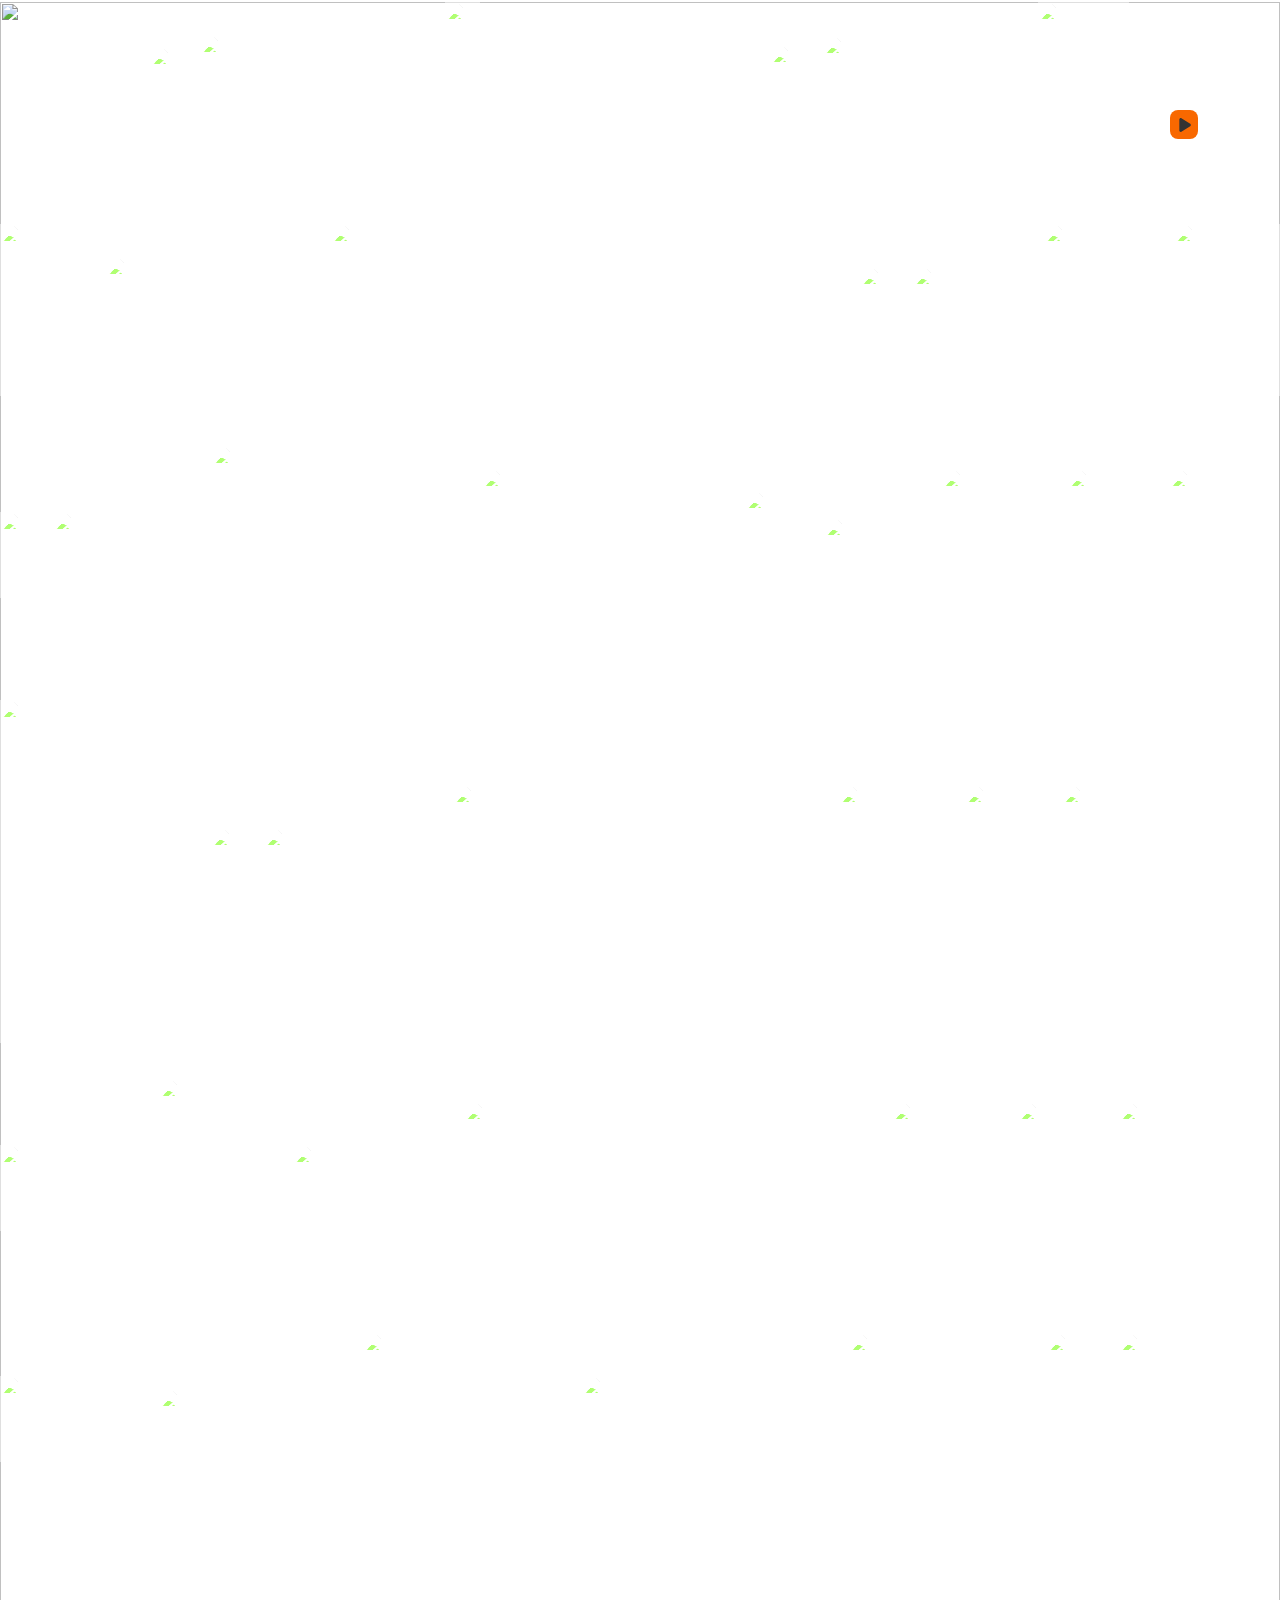
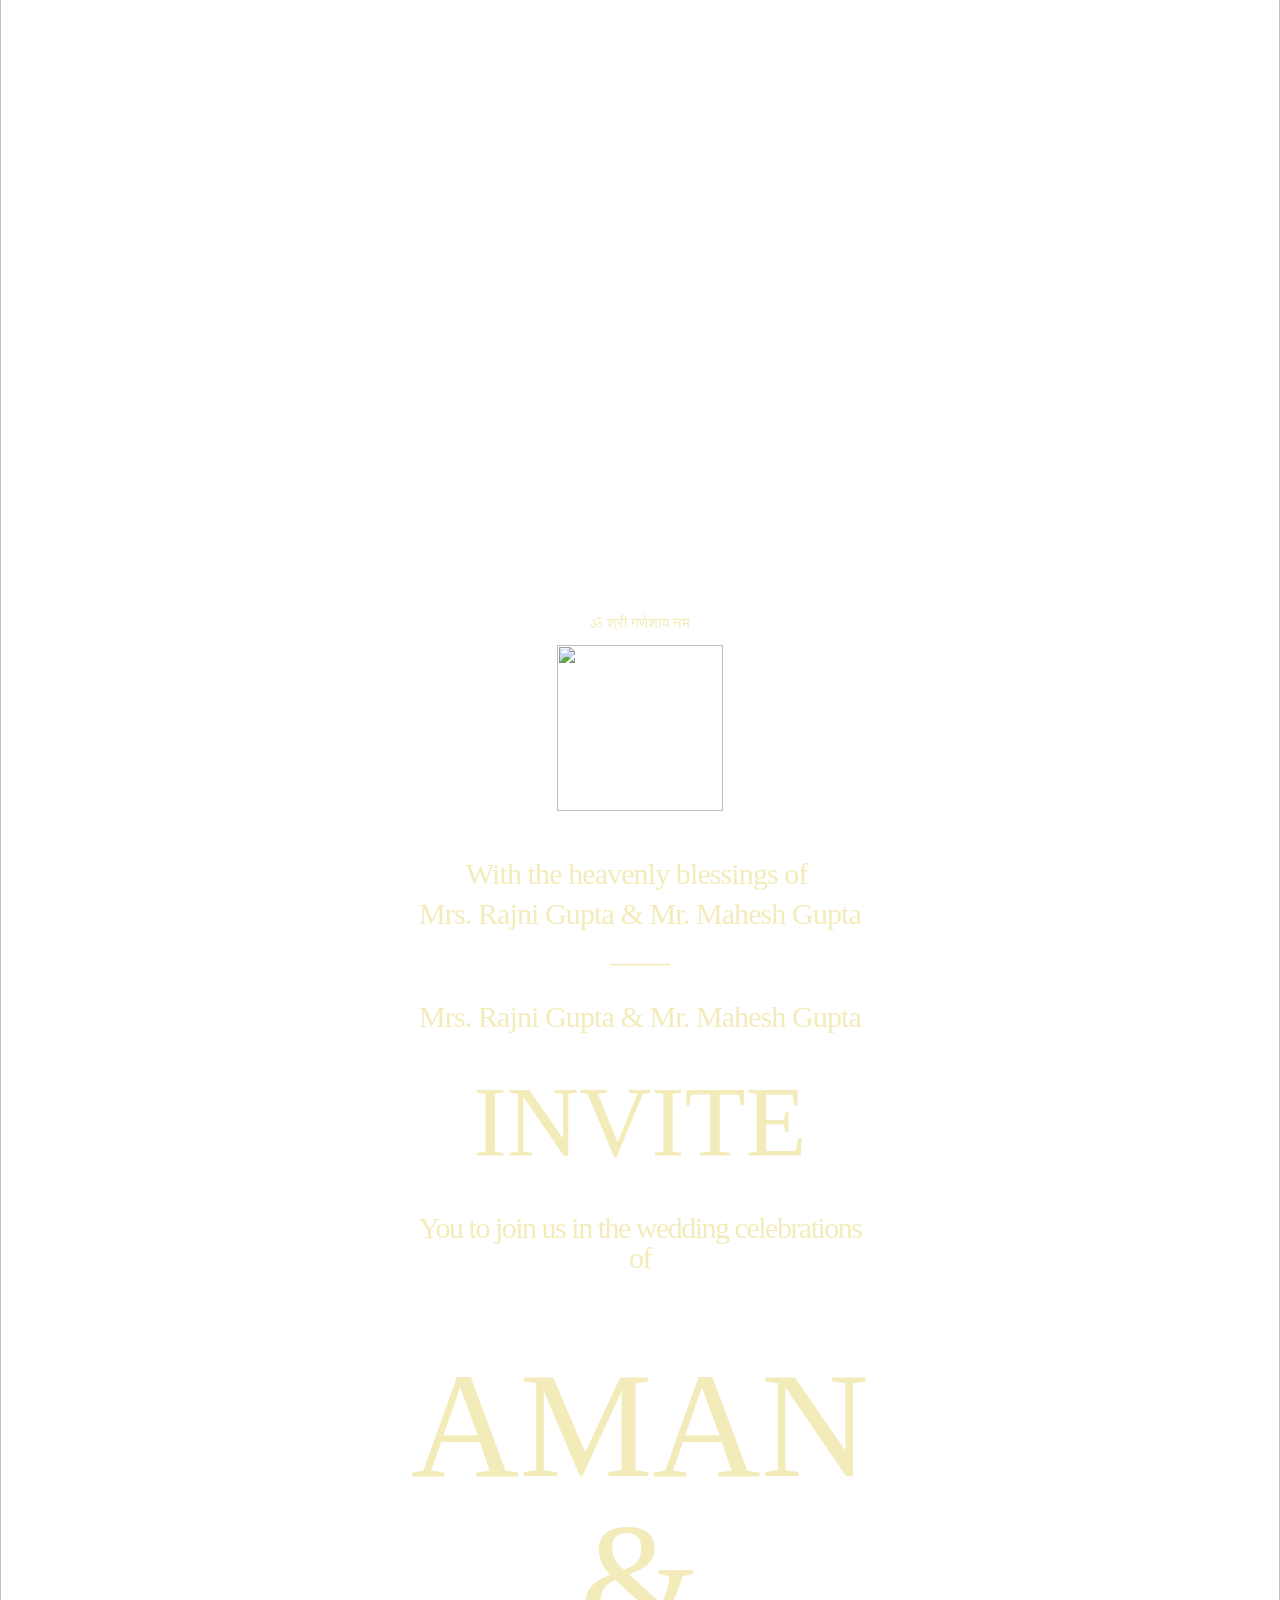
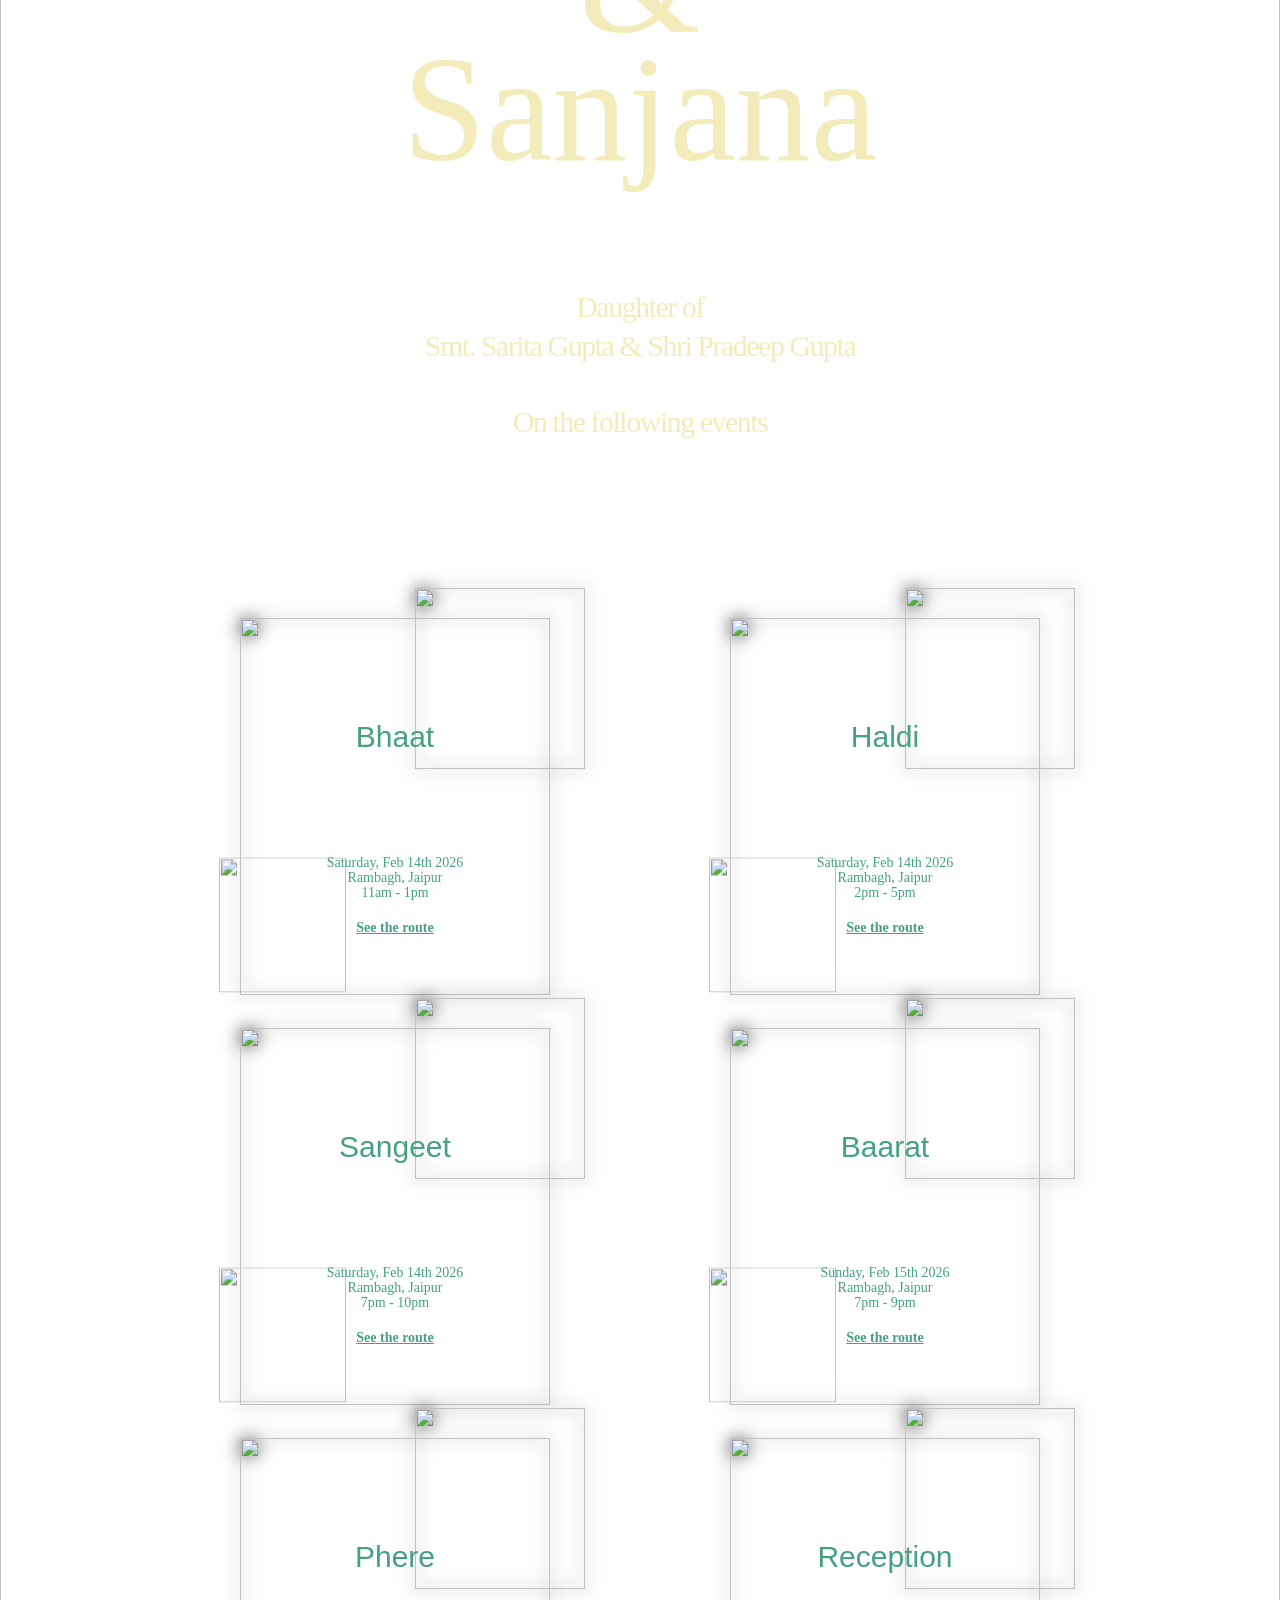
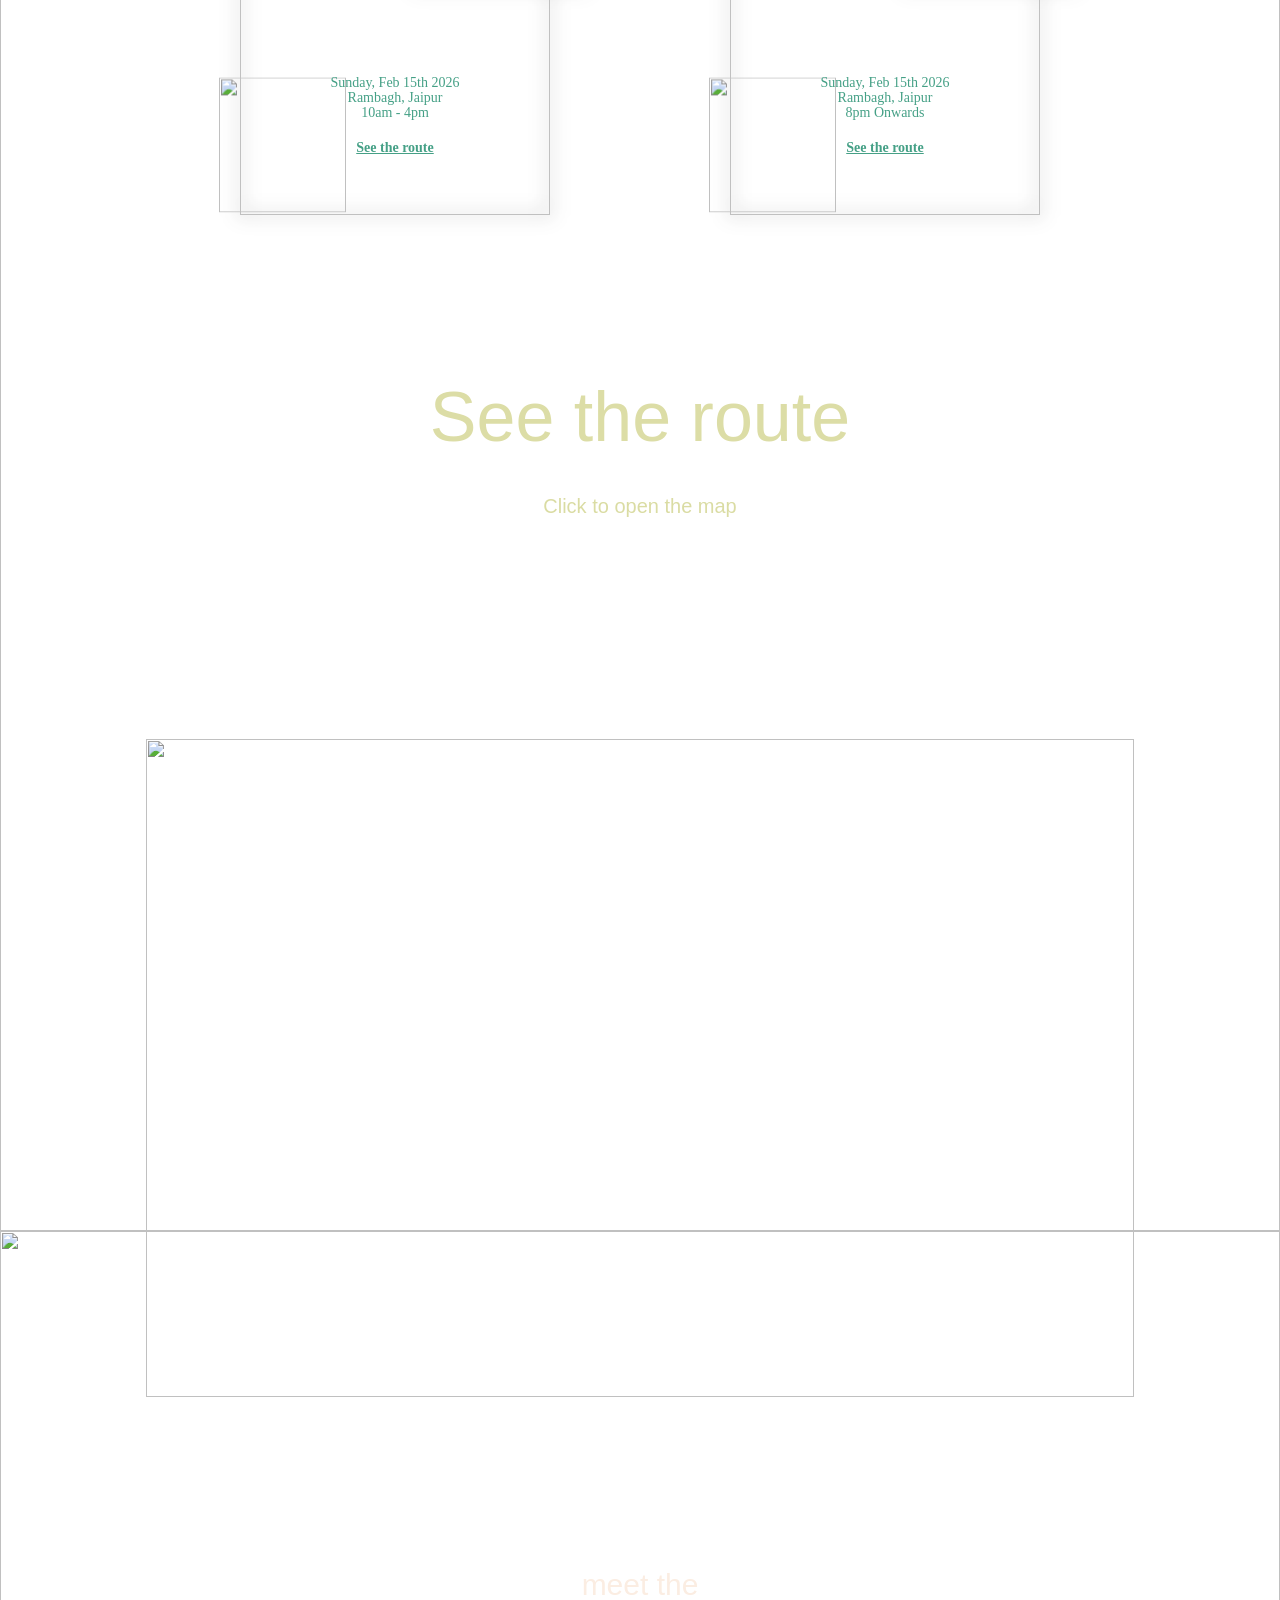
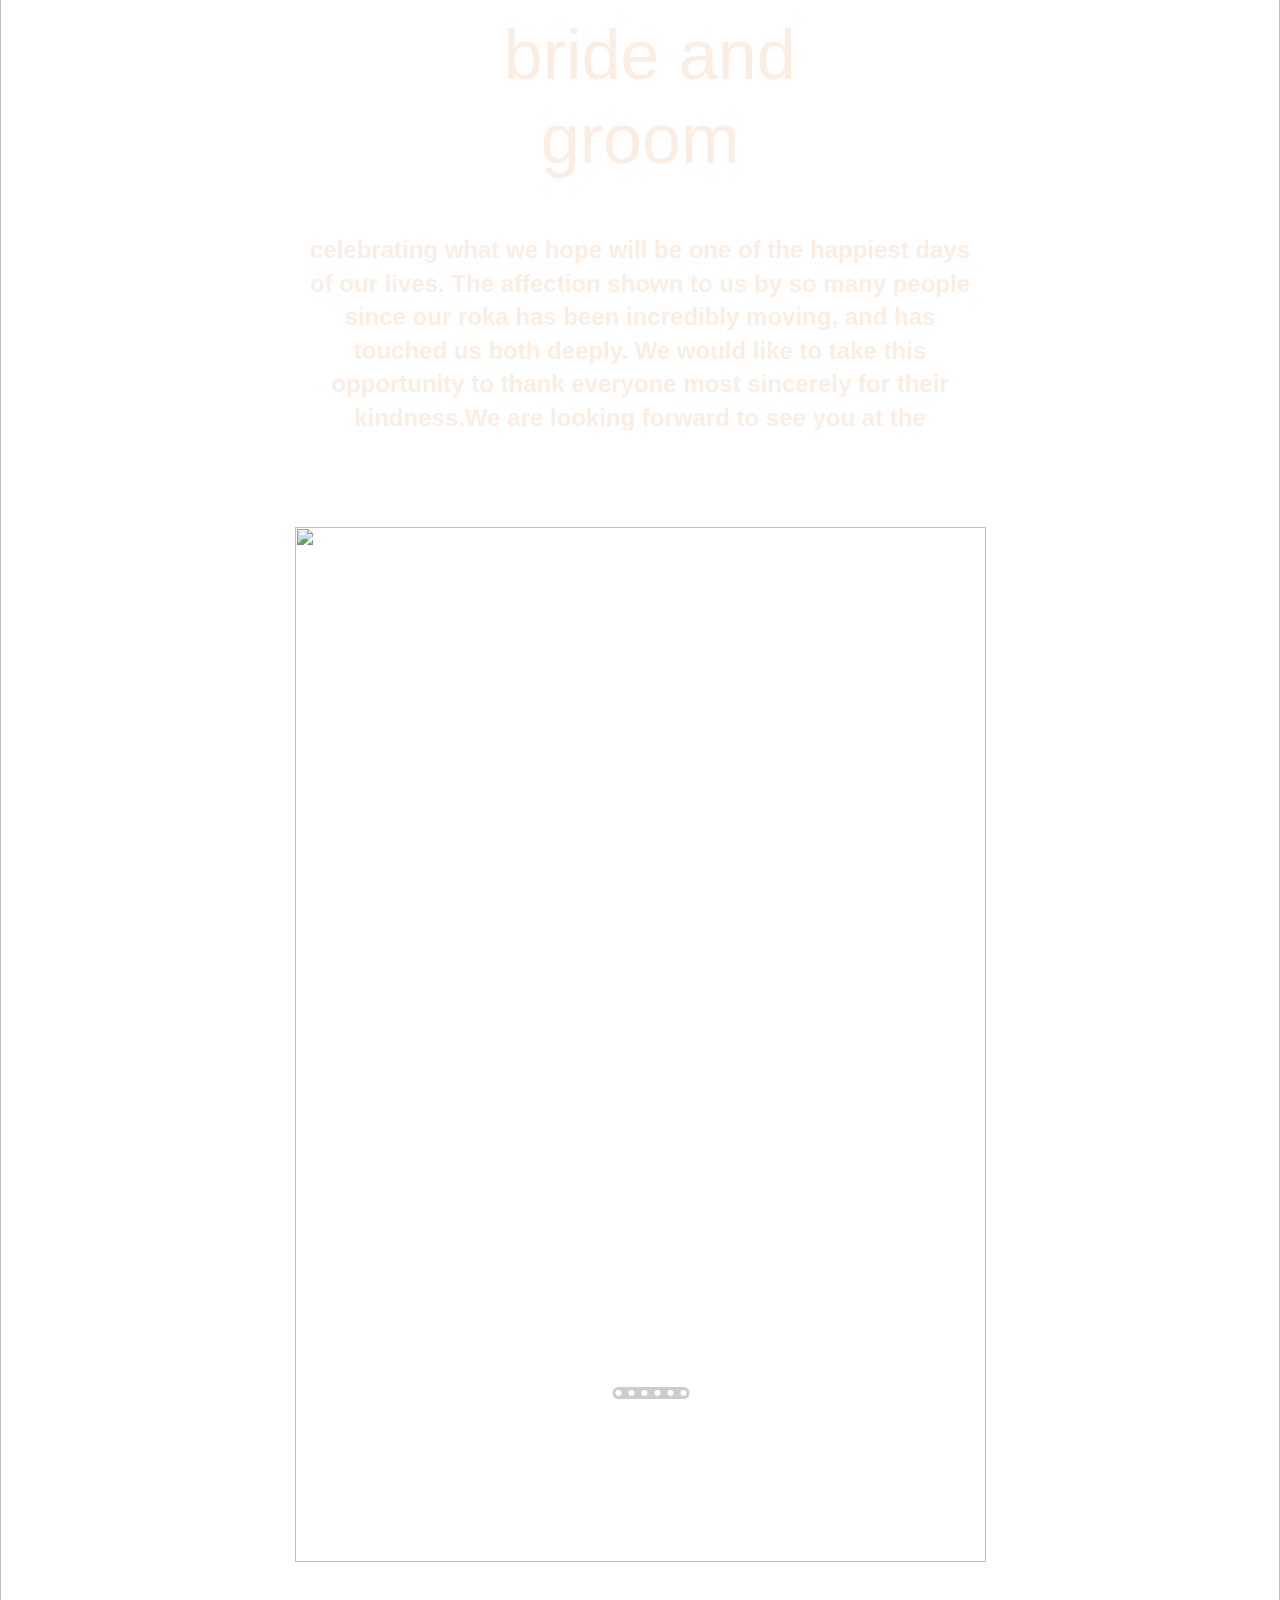
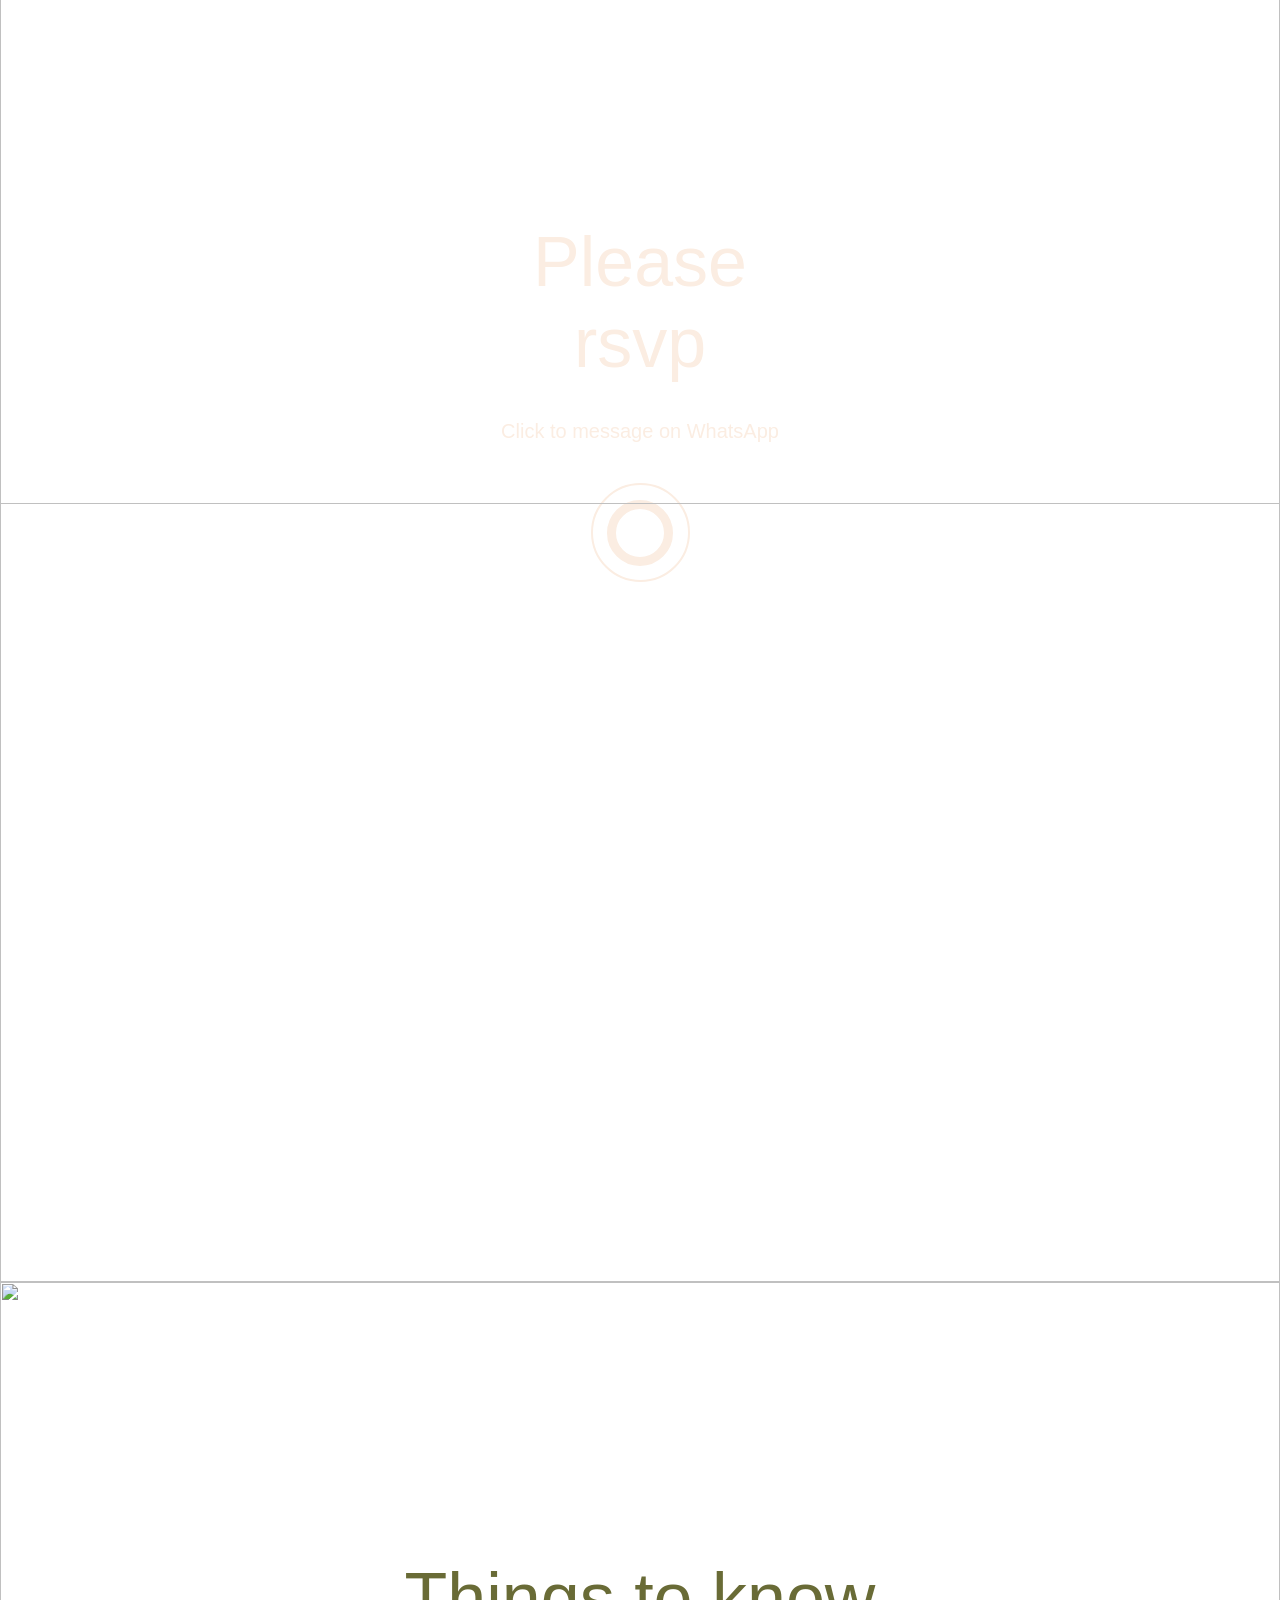
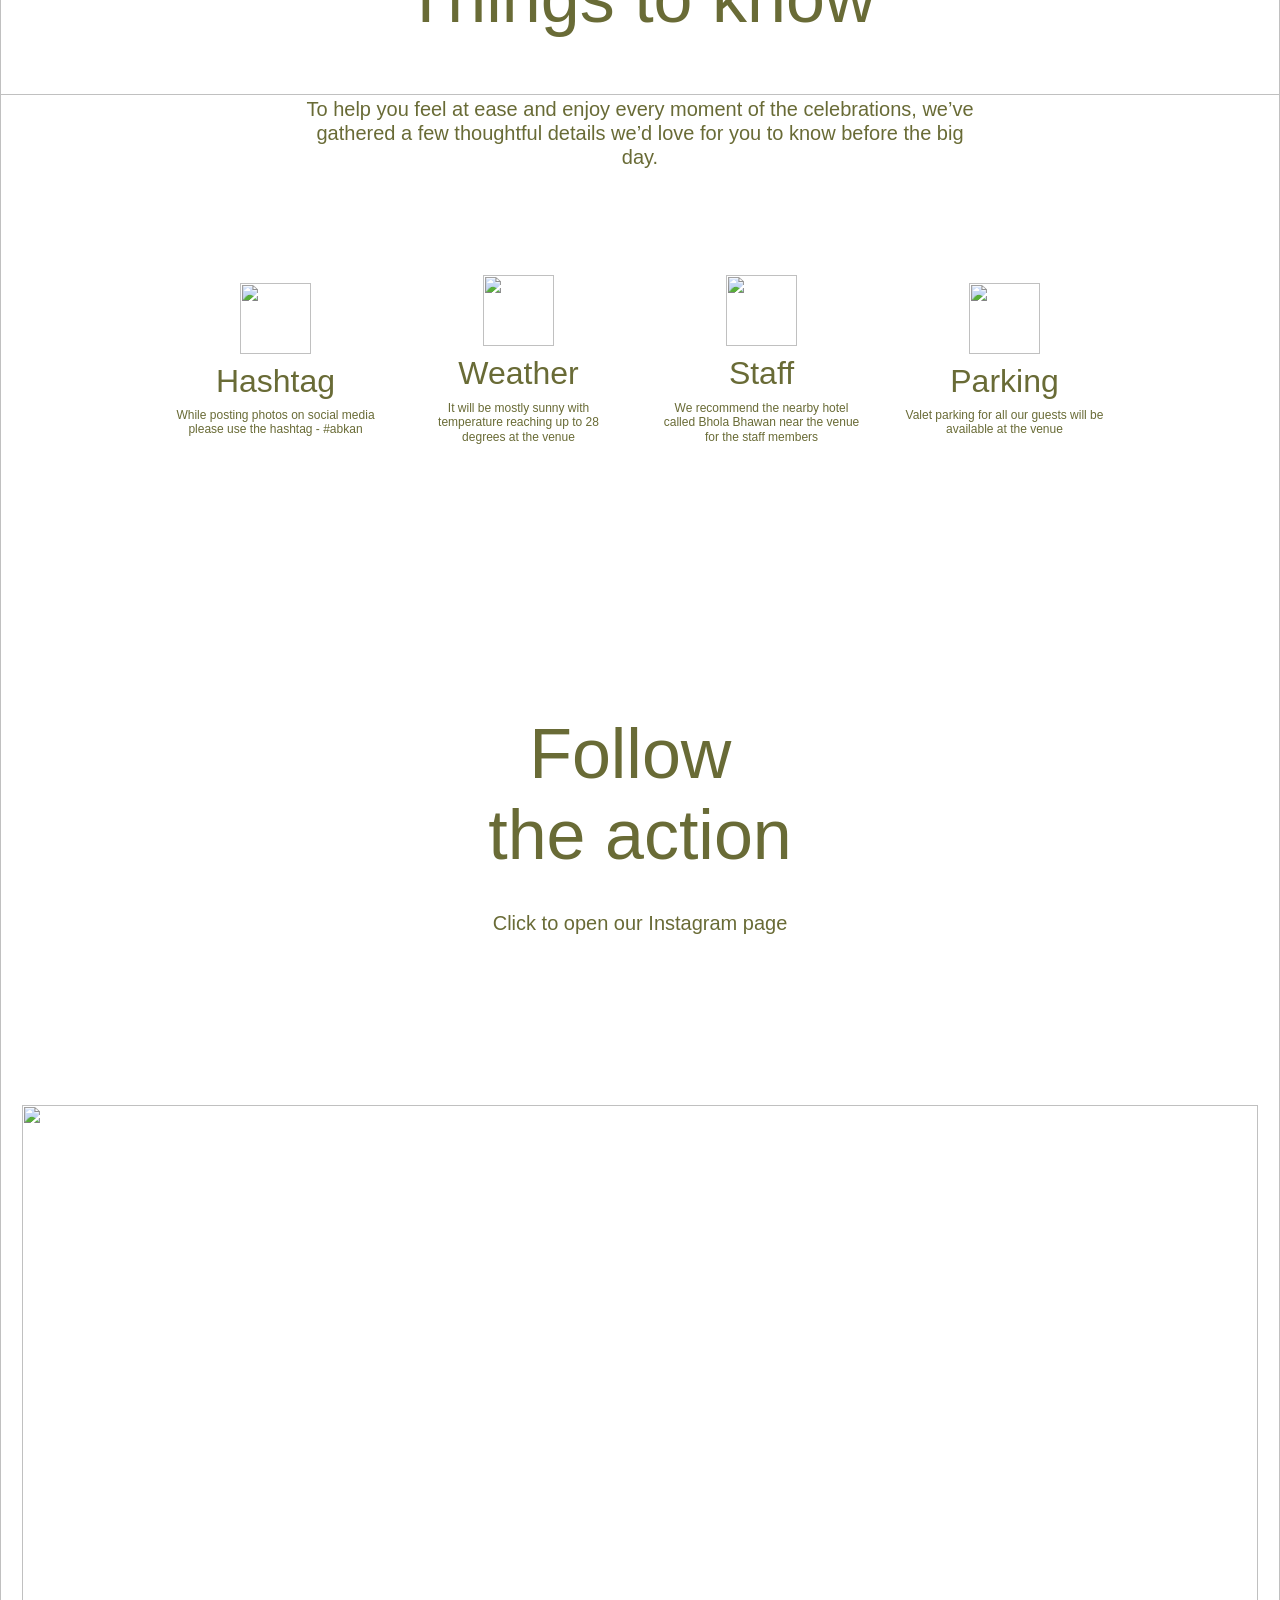
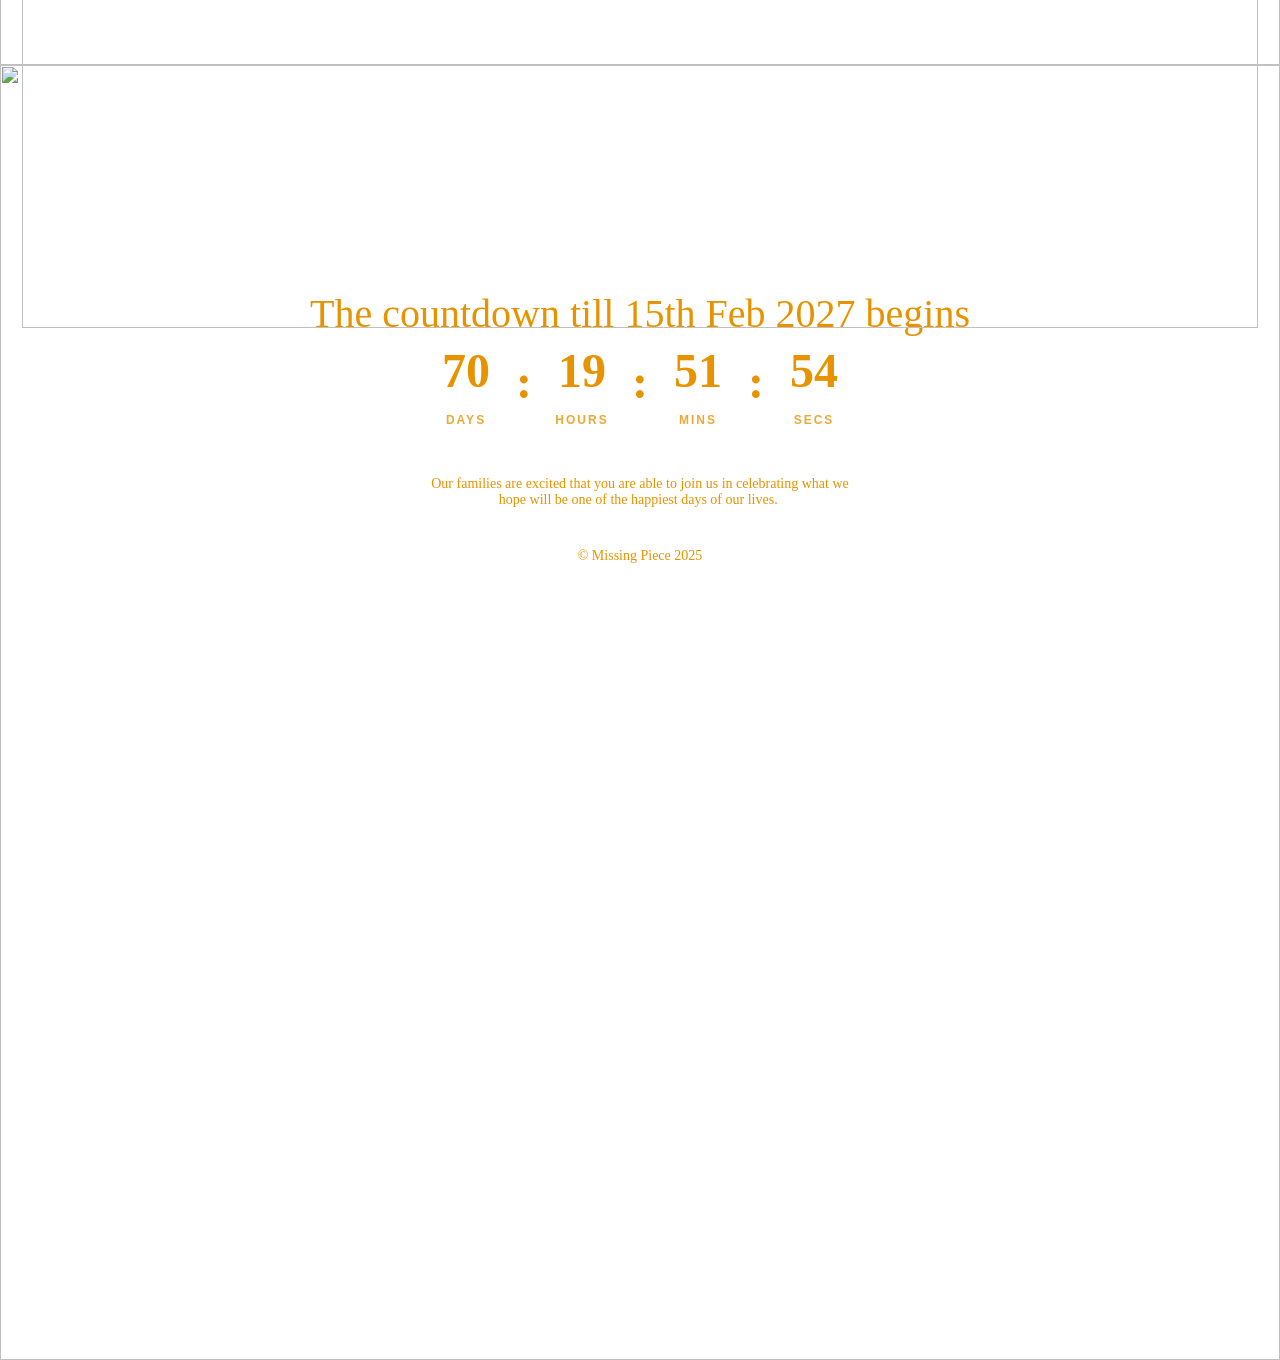
==== commit f79a72e5: "minor fixes" ====
--- a/AmanSanjana.html
+++ b/AmanSanjana.html
@@ -705,7 +705,7 @@
             /* Hide the Framer edit bar */
             #__framer-editorbar-container { display: none !important; }
             #__framer-editorbar { display: none !important; }
-          </style><div class="framer-1sv58s4 hidden-faqwma hidden-4tov0q" data-framer-name="Events"><div class="framer-1hlgref-container" data-framer-name="Card 1" name="Card 1"><!--$--><div name="Card 1" class="framer-wJa2M framer-cHKZ7 framer-1m1xn83 framer-v-564spq" data-framer-appear-id="1m1xn83" data-framer-name="Event Card - Phone" style="width:100%;will-change:transform;opacity:1;transform:none"><div class="framer-1ykmldp" data-framer-name="All elements"><div class="framer-1v6so7i" data-framer-name="Event card"><div class="framer-1d4vdt3"><div class="framer-17t7she"><div class="framer-1bxsn5c" data-framer-name="Cane border" style="filter:drop-shadow(0px 0px 9px rgba(0, 0, 0, 0.800000011920929));-webkit-filter:drop-shadow(0px 0px 9px rgba(0, 0, 0, 0.800000011920929))"><div style="position:absolute;border-radius:inherit;corner-shape:inherit;top:0;right:0;bottom:0;left:0" data-framer-background-image-wrapper="true"><img decoding="async" width="774" height="952" sizes="(min-width: 1200px) max(310px, 377.82px), (min-width: 810px) and (max-width: 1199.98px) max(253.97px, 310px, 377.82px), (max-width: 809.98px) max(310px, 377.82px)" srcset="https://framerusercontent.com/images/z8fNGgEf83GUW8GN7ddabomNq0.png?width=774&amp;height=952 774w" src="https://framerusercontent.com/images/z8fNGgEf83GUW8GN7ddabomNq0.png?width=774&amp;height=952" alt style="display:block;width:100%;height:100%;border-radius:inherit;corner-shape:inherit;object-position:center;object-fit:cover"></div><div class="framer-1hwc4m2" data-framer-name="Flower"><div style="position:absolute;border-radius:inherit;corner-shape:inherit;top:0;right:0;bottom:0;left:0" data-framer-background-image-wrapper="true"><img decoding="async" width="1094" height="1166" sizes="(min-width: 1200px) max(170px, 237.82px), (min-width: 810px) and (max-width: 1199.98px) max(113.97px, 170px, 237.82px), (max-width: 809.98px) max(170px, 237.82px)" srcset="https://framerusercontent.com/images/FLSOOveTOLX34LMuvOegzZoZ2eo.png?scale-down-to=1024&amp;width=1094&amp;height=1166 960w,https://framerusercontent.com/images/FLSOOveTOLX34LMuvOegzZoZ2eo.png?width=1094&amp;height=1166 1094w" src="https://framerusercontent.com/images/FLSOOveTOLX34LMuvOegzZoZ2eo.png?width=1094&amp;height=1166" alt style="display:block;width:100%;height:100%;border-radius:inherit;corner-shape:inherit;object-position:center;object-fit:cover"></div></div></div></div></div><div class="framer-j2vp8w" data-framer-name="Flower 2" style="transform:translateY(-50%) rotate(-14deg)"><div style="position:absolute;border-radius:inherit;corner-shape:inherit;top:0;right:0;bottom:0;left:0" data-framer-background-image-wrapper="true"><img decoding="async" width="1103" height="1174" sizes="(min-width: 1200px) max(127px, 169px), (min-width: 810px) and (max-width: 1199.98px) max(127px, 169px), (max-width: 809.98px) max(127px, 169px)" srcset="https://framerusercontent.com/images/ndc7VHWOkcPiELsDteUplHBg.png?scale-down-to=1024&amp;width=1103&amp;height=1174 962w,https://framerusercontent.com/images/ndc7VHWOkcPiELsDteUplHBg.png?width=1103&amp;height=1174 1103w" src="https://framerusercontent.com/images/ndc7VHWOkcPiELsDteUplHBg.png?width=1103&amp;height=1174" alt style="display:block;width:100%;height:100%;border-radius:inherit;corner-shape:inherit;object-position:center;object-fit:cover"></div></div></div><div class="framer-1jdcvq6"><div class="framer-d9o4fp" data-framer-name="Event name" data-framer-component-type="RichTextContainer" style="--extracted-r6o4lv:rgb(69, 160, 134);--framer-paragraph-spacing:0px;transform:none"><p class="framer-text" style="--font-selector:R0Y7QWJvcmV0by1yZWd1bGFy;--framer-font-family:&quot;Aboreto&quot;, sans-serif;--framer-font-size:30px;--framer-line-height:150%;--framer-text-alignment:center;--framer-text-color:var(--extracted-r6o4lv, rgb(69, 160, 134))">Bhaat</p></div><div class="framer-6bsqeg"><div class="framer-1ag4aq"><div class="framer-inj5oz" data-framer-name="Date and day" data-framer-component-type="RichTextContainer" style="--extracted-r6o4lv:rgb(69, 160, 134);--framer-paragraph-spacing:0px;transform:none"><p class="framer-text" style="--font-selector:R0Y7Q29ybW9yYW50LXJlZ3VsYXI=;--framer-font-family:&quot;Cormorant&quot;, &quot;Cormorant Placeholder&quot;, serif;--framer-font-size:17px;--framer-line-height:100%;--framer-text-alignment:center;--framer-text-color:var(--extracted-r6o4lv, rgb(69, 160, 134))">Saturday, Feb 14th 2026</p></div><div class="framer-1lwecf7" data-framer-name="Venue" data-framer-component-type="RichTextContainer" style="--extracted-r6o4lv:rgb(69, 160, 134);--framer-paragraph-spacing:0px;transform:none"><p class="framer-text" style="--font-selector:R0Y7Q29ybW9yYW50LXJlZ3VsYXI=;--framer-font-family:&quot;Cormorant&quot;, &quot;Cormorant Placeholder&quot;, serif;--framer-font-size:17px;--framer-line-height:100%;--framer-text-alignment:center;--framer-text-color:var(--extracted-r6o4lv, rgb(69, 160, 134))">Rambagh, Jaipur</p></div><div class="framer-g4ggot" data-framer-name="Time" data-framer-component-type="RichTextContainer" style="--extracted-r6o4lv:rgb(69, 160, 134);--framer-paragraph-spacing:0px;transform:none"><p class="framer-text" style="--font-selector:R0Y7Q29ybW9yYW50LXJlZ3VsYXI=;--framer-font-family:&quot;Cormorant&quot;, &quot;Cormorant Placeholder&quot;, serif;--framer-font-size:17px;--framer-line-height:100%;--framer-text-alignment:center;--framer-text-color:var(--extracted-r6o4lv, rgb(69, 160, 134))">11am - 1pm</p></div></div><div class="framer-udt5ln" data-framer-name="Location"><div class="framer-1hdt68x" data-framer-name="Map link" data-framer-component-type="RichTextContainer" style="--extracted-r6o4lv:rgb(230, 211, 255);--framer-paragraph-spacing:0px;transform:none"><p class="framer-text" style="--font-selector:R0Y7Q29ybW9yYW50LTcwMA==;--framer-font-family:&quot;Cormorant&quot;, &quot;Cormorant Placeholder&quot;, serif;--framer-font-size:14px;--framer-font-weight:700;--framer-line-height:100%;--framer-text-alignment:center;--framer-text-color:var(--extracted-r6o4lv, rgb(230, 211, 255))"><!--$--><a class="framer-text framer-styles-preset-s3v1ib" data-styles-preset="LLOdYO6e3">See the route</a><!--/$--></p></div></div></div></div></div></div><!--/$--></div><div class="framer-17pfcdz-container" data-framer-name="Card 2" name="Card 2"><!--$--><div name="Card 2" class="framer-wJa2M framer-cHKZ7 framer-1m1xn83 framer-v-564spq" data-framer-appear-id="1m1xn83" data-framer-name="Event Card - Phone" style="width:100%;will-change:transform;opacity:1;transform:none"><div class="framer-1ykmldp" data-framer-name="All elements"><div class="framer-1v6so7i" data-framer-name="Event card"><div class="framer-1d4vdt3"><div class="framer-17t7she"><div class="framer-1bxsn5c" data-framer-name="Cane border" style="filter:drop-shadow(0px 0px 9px rgba(0, 0, 0, 0.800000011920929));-webkit-filter:drop-shadow(0px 0px 9px rgba(0, 0, 0, 0.800000011920929))"><div style="position:absolute;border-radius:inherit;corner-shape:inherit;top:0;right:0;bottom:0;left:0" data-framer-background-image-wrapper="true"><img decoding="async" width="774" height="952" sizes="(min-width: 1200px) max(310px, 377.82px), (min-width: 810px) and (max-width: 1199.98px) max(253.97px, 310px, 377.82px), (max-width: 809.98px) max(310px, 377.82px)" srcset="https://framerusercontent.com/images/z8fNGgEf83GUW8GN7ddabomNq0.png?width=774&amp;height=952 774w" src="https://framerusercontent.com/images/z8fNGgEf83GUW8GN7ddabomNq0.png?width=774&amp;height=952" alt style="display:block;width:100%;height:100%;border-radius:inherit;corner-shape:inherit;object-position:center;object-fit:cover"></div><div class="framer-1hwc4m2" data-framer-name="Flower"><div style="position:absolute;border-radius:inherit;corner-shape:inherit;top:0;right:0;bottom:0;left:0" data-framer-background-image-wrapper="true"><img decoding="async" width="1094" height="1166" sizes="(min-width: 1200px) max(170px, 237.82px), (min-width: 810px) and (max-width: 1199.98px) max(113.97px, 170px, 237.82px), (max-width: 809.98px) max(170px, 237.82px)" srcset="https://framerusercontent.com/images/FLSOOveTOLX34LMuvOegzZoZ2eo.png?scale-down-to=1024&amp;width=1094&amp;height=1166 960w,https://framerusercontent.com/images/FLSOOveTOLX34LMuvOegzZoZ2eo.png?width=1094&amp;height=1166 1094w" src="https://framerusercontent.com/images/FLSOOveTOLX34LMuvOegzZoZ2eo.png?width=1094&amp;height=1166" alt style="display:block;width:100%;height:100%;border-radius:inherit;corner-shape:inherit;object-position:center;object-fit:cover"></div></div></div></div></div><div class="framer-j2vp8w" data-framer-name="Flower 2" style="transform:translateY(-50%) rotate(-14deg)"><div style="position:absolute;border-radius:inherit;corner-shape:inherit;top:0;right:0;bottom:0;left:0" data-framer-background-image-wrapper="true"><img decoding="async" width="1103" height="1174" sizes="(min-width: 1200px) max(127px, 169px), (min-width: 810px) and (max-width: 1199.98px) max(127px, 169px), (max-width: 809.98px) max(127px, 169px)" srcset="https://framerusercontent.com/images/ndc7VHWOkcPiELsDteUplHBg.png?scale-down-to=1024&amp;width=1103&amp;height=1174 962w,https://framerusercontent.com/images/ndc7VHWOkcPiELsDteUplHBg.png?width=1103&amp;height=1174 1103w" src="https://framerusercontent.com/images/ndc7VHWOkcPiELsDteUplHBg.png?width=1103&amp;height=1174" alt style="display:block;width:100%;height:100%;border-radius:inherit;corner-shape:inherit;object-position:center;object-fit:cover"></div></div></div><div class="framer-1jdcvq6"><div class="framer-d9o4fp" data-framer-name="Event name" data-framer-component-type="RichTextContainer" style="--extracted-r6o4lv:rgb(69, 160, 134);--framer-paragraph-spacing:0px;transform:none"><p class="framer-text" style="--font-selector:R0Y7QWJvcmV0by1yZWd1bGFy;--framer-font-family:&quot;Aboreto&quot;, sans-serif;--framer-font-size:30px;--framer-line-height:150%;--framer-text-alignment:center;--framer-text-color:var(--extracted-r6o4lv, rgb(69, 160, 134))">Haldi</p></div><div class="framer-6bsqeg"><div class="framer-1ag4aq"><div class="framer-inj5oz" data-framer-name="Date and day" data-framer-component-type="RichTextContainer" style="--extracted-r6o4lv:rgb(69, 160, 134);--framer-paragraph-spacing:0px;transform:none"><p class="framer-text" style="--font-selector:R0Y7Q29ybW9yYW50LXJlZ3VsYXI=;--framer-font-family:&quot;Cormorant&quot;, &quot;Cormorant Placeholder&quot;, serif;--framer-font-size:17px;--framer-line-height:100%;--framer-text-alignment:center;--framer-text-color:var(--extracted-r6o4lv, rgb(69, 160, 134))">Saturday, Feb 14th 2026</p></div><div class="framer-1lwecf7" data-framer-name="Venue" data-framer-component-type="RichTextContainer" style="--extracted-r6o4lv:rgb(69, 160, 134);--framer-paragraph-spacing:0px;transform:none"><p class="framer-text" style="--font-selector:R0Y7Q29ybW9yYW50LXJlZ3VsYXI=;--framer-font-family:&quot;Cormorant&quot;, &quot;Cormorant Placeholder&quot;, serif;--framer-font-size:17px;--framer-line-height:100%;--framer-text-alignment:center;--framer-text-color:var(--extracted-r6o4lv, rgb(69, 160, 134))">Rambagh, Jaipur</p></div><div class="framer-g4ggot" data-framer-name="Time" data-framer-component-type="RichTextContainer" style="--extracted-r6o4lv:rgb(69, 160, 134);--framer-paragraph-spacing:0px;transform:none"><p class="framer-text" style="--font-selector:R0Y7Q29ybW9yYW50LXJlZ3VsYXI=;--framer-font-family:&quot;Cormorant&quot;, &quot;Cormorant Placeholder&quot;, serif;--framer-font-size:17px;--framer-line-height:100%;--framer-text-alignment:center;--framer-text-color:var(--extracted-r6o4lv, rgb(69, 160, 134))">2pm - 5pm</p></div></div><div class="framer-udt5ln" data-framer-name="Location"><div class="framer-1hdt68x" data-framer-name="Map link" data-framer-component-type="RichTextContainer" style="--extracted-r6o4lv:rgb(230, 211, 255);--framer-paragraph-spacing:0px;transform:none"><p class="framer-text" style="--font-selector:R0Y7Q29ybW9yYW50LTcwMA==;--framer-font-family:&quot;Cormorant&quot;, &quot;Cormorant Placeholder&quot;, serif;--framer-font-size:14px;--framer-font-weight:700;--framer-line-height:100%;--framer-text-alignment:center;--framer-text-color:var(--extracted-r6o4lv, rgb(230, 211, 255))"><!--$--><a class="framer-text framer-styles-preset-s3v1ib" data-styles-preset="LLOdYO6e3">See the route</a><!--/$--></p></div></div></div></div></div></div><!--/$--></div><div class="framer-1a7uxhk-container" data-framer-name="Card 3" name="Card 3"><!--$--><div name="Card 3" class="framer-wJa2M framer-cHKZ7 framer-1m1xn83 framer-v-564spq" data-framer-appear-id="1m1xn83" data-framer-name="Event Card - Phone" style="width:100%;will-change:transform;opacity:1;transform:none"><div class="framer-1ykmldp" data-framer-name="All elements"><div class="framer-1v6so7i" data-framer-name="Event card"><div class="framer-1d4vdt3"><div class="framer-17t7she"><div class="framer-1bxsn5c" data-framer-name="Cane border" style="filter:drop-shadow(0px 0px 9px rgba(0, 0, 0, 0.800000011920929));-webkit-filter:drop-shadow(0px 0px 9px rgba(0, 0, 0, 0.800000011920929))"><div style="position:absolute;border-radius:inherit;corner-shape:inherit;top:0;right:0;bottom:0;left:0" data-framer-background-image-wrapper="true"><img decoding="async" width="774" height="952" sizes="(min-width: 1200px) max(310px, 377.82px), (min-width: 810px) and (max-width: 1199.98px) max(253.97px, 310px, 377.82px), (max-width: 809.98px) max(310px, 377.82px)" srcset="https://framerusercontent.com/images/z8fNGgEf83GUW8GN7ddabomNq0.png?width=774&amp;height=952 774w" src="https://framerusercontent.com/images/z8fNGgEf83GUW8GN7ddabomNq0.png?width=774&amp;height=952" alt style="display:block;width:100%;height:100%;border-radius:inherit;corner-shape:inherit;object-position:center;object-fit:cover"></div><div class="framer-1hwc4m2" data-framer-name="Flower"><div style="position:absolute;border-radius:inherit;corner-shape:inherit;top:0;right:0;bottom:0;left:0" data-framer-background-image-wrapper="true"><img decoding="async" width="1094" height="1166" sizes="(min-width: 1200px) max(170px, 237.82px), (min-width: 810px) and (max-width: 1199.98px) max(113.97px, 170px, 237.82px), (max-width: 809.98px) max(170px, 237.82px)" srcset="https://framerusercontent.com/images/FLSOOveTOLX34LMuvOegzZoZ2eo.png?scale-down-to=1024&amp;width=1094&amp;height=1166 960w,https://framerusercontent.com/images/FLSOOveTOLX34LMuvOegzZoZ2eo.png?width=1094&amp;height=1166 1094w" src="https://framerusercontent.com/images/FLSOOveTOLX34LMuvOegzZoZ2eo.png?width=1094&amp;height=1166" alt style="display:block;width:100%;height:100%;border-radius:inherit;corner-shape:inherit;object-position:center;object-fit:cover"></div></div></div></div></div><div class="framer-j2vp8w" data-framer-name="Flower 2" style="transform:translateY(-50%) rotate(-14deg)"><div style="position:absolute;border-radius:inherit;corner-shape:inherit;top:0;right:0;bottom:0;left:0" data-framer-background-image-wrapper="true"><img decoding="async" width="1103" height="1174" sizes="(min-width: 1200px) max(127px, 169px), (min-width: 810px) and (max-width: 1199.98px) max(127px, 169px), (max-width: 809.98px) max(127px, 169px)" srcset="https://framerusercontent.com/images/ndc7VHWOkcPiELsDteUplHBg.png?scale-down-to=1024&amp;width=1103&amp;height=1174 962w,https://framerusercontent.com/images/ndc7VHWOkcPiELsDteUplHBg.png?width=1103&amp;height=1174 1103w" src="https://framerusercontent.com/images/ndc7VHWOkcPiELsDteUplHBg.png?width=1103&amp;height=1174" alt style="display:block;width:100%;height:100%;border-radius:inherit;corner-shape:inherit;object-position:center;object-fit:cover"></div></div></div><div class="framer-1jdcvq6"><div class="framer-d9o4fp" data-framer-name="Event name" data-framer-component-type="RichTextContainer" style="--extracted-r6o4lv:rgb(69, 160, 134);--framer-paragraph-spacing:0px;transform:none"><p class="framer-text" style="--font-selector:R0Y7QWJvcmV0by1yZWd1bGFy;--framer-font-family:&quot;Aboreto&quot;, sans-serif;--framer-font-size:30px;--framer-line-height:150%;--framer-text-alignment:center;--framer-text-color:var(--extracted-r6o4lv, rgb(69, 160, 134))">Sangeet</p></div><div class="framer-6bsqeg"><div class="framer-1ag4aq"><div class="framer-inj5oz" data-framer-name="Date and day" data-framer-component-type="RichTextContainer" style="--extracted-r6o4lv:rgb(69, 160, 134);--framer-paragraph-spacing:0px;transform:none"><p class="framer-text" style="--font-selector:R0Y7Q29ybW9yYW50LXJlZ3VsYXI=;--framer-font-family:&quot;Cormorant&quot;, &quot;Cormorant Placeholder&quot;, serif;--framer-font-size:17px;--framer-line-height:100%;--framer-text-alignment:center;--framer-text-color:var(--extracted-r6o4lv, rgb(69, 160, 134))">Saturday, Feb 14th 2026</p></div><div class="framer-1lwecf7" data-framer-name="Venue" data-framer-component-type="RichTextContainer" style="--extracted-r6o4lv:rgb(69, 160, 134);--framer-paragraph-spacing:0px;transform:none"><p class="framer-text" style="--font-selector:R0Y7Q29ybW9yYW50LXJlZ3VsYXI=;--framer-font-family:&quot;Cormorant&quot;, &quot;Cormorant Placeholder&quot;, serif;--framer-font-size:17px;--framer-line-height:100%;--framer-text-alignment:center;--framer-text-color:var(--extracted-r6o4lv, rgb(69, 160, 134))">Rambagh, Jaipur</p></div><div class="framer-g4ggot" data-framer-name="Time" data-framer-component-type="RichTextContainer" style="--extracted-r6o4lv:rgb(69, 160, 134);--framer-paragraph-spacing:0px;transform:none"><p class="framer-text" style="--font-selector:R0Y7Q29ybW9yYW50LXJlZ3VsYXI=;--framer-font-family:&quot;Cormorant&quot;, &quot;Cormorant Placeholder&quot;, serif;--framer-font-size:17px;--framer-line-height:100%;--framer-text-alignment:center;--framer-text-color:var(--extracted-r6o4lv, rgb(69, 160, 134))">7pm - 10pm</p></div></div><div class="framer-udt5ln" data-framer-name="Location"><div class="framer-1hdt68x" data-framer-name="Map link" data-framer-component-type="RichTextContainer" style="--extracted-r6o4lv:rgb(230, 211, 255);--framer-paragraph-spacing:0px;transform:none"><p class="framer-text" style="--font-selector:R0Y7Q29ybW9yYW50LTcwMA==;--framer-font-family:&quot;Cormorant&quot;, &quot;Cormorant Placeholder&quot;, serif;--framer-font-size:14px;--framer-font-weight:700;--framer-line-height:100%;--framer-text-alignment:center;--framer-text-color:var(--extracted-r6o4lv, rgb(230, 211, 255))"><!--$--><a class="framer-text framer-styles-preset-s3v1ib" data-styles-preset="LLOdYO6e3">See the route</a><!--/$--></p></div></div></div></div></div></div><!--/$--></div><div class="framer-15viu27-container" data-framer-name="Card 4" name="Card 4"><!--$--><div name="Card 4" class="framer-wJa2M framer-cHKZ7 framer-1m1xn83 framer-v-564spq" data-framer-appear-id="1m1xn83" data-framer-name="Event Card - Phone" style="width:100%;will-change:transform;opacity:1;transform:none"><div class="framer-1ykmldp" data-framer-name="All elements"><div class="framer-1v6so7i" data-framer-name="Event card"><div class="framer-1d4vdt3"><div class="framer-17t7she"><div class="framer-1bxsn5c" data-framer-name="Cane border" style="filter:drop-shadow(0px 0px 9px rgba(0, 0, 0, 0.800000011920929));-webkit-filter:drop-shadow(0px 0px 9px rgba(0, 0, 0, 0.800000011920929))"><div style="position:absolute;border-radius:inherit;corner-shape:inherit;top:0;right:0;bottom:0;left:0" data-framer-background-image-wrapper="true"><img decoding="async" width="774" height="952" sizes="(min-width: 1200px) max(310px, 377.82px), (min-width: 810px) and (max-width: 1199.98px) max(253.97px, 310px, 377.82px), (max-width: 809.98px) max(310px, 377.82px)" srcset="https://framerusercontent.com/images/z8fNGgEf83GUW8GN7ddabomNq0.png?width=774&amp;height=952 774w" src="https://framerusercontent.com/images/z8fNGgEf83GUW8GN7ddabomNq0.png?width=774&amp;height=952" alt style="display:block;width:100%;height:100%;border-radius:inherit;corner-shape:inherit;object-position:center;object-fit:cover"></div><div class="framer-1hwc4m2" data-framer-name="Flower"><div style="position:absolute;border-radius:inherit;corner-shape:inherit;top:0;right:0;bottom:0;left:0" data-framer-background-image-wrapper="true"><img decoding="async" width="1094" height="1166" sizes="(min-width: 1200px) max(170px, 237.82px), (min-width: 810px) and (max-width: 1199.98px) max(113.97px, 170px, 237.82px), (max-width: 809.98px) max(170px, 237.82px)" srcset="https://framerusercontent.com/images/FLSOOveTOLX34LMuvOegzZoZ2eo.png?scale-down-to=1024&amp;width=1094&amp;height=1166 960w,https://framerusercontent.com/images/FLSOOveTOLX34LMuvOegzZoZ2eo.png?width=1094&amp;height=1166 1094w" src="https://framerusercontent.com/images/FLSOOveTOLX34LMuvOegzZoZ2eo.png?width=1094&amp;height=1166" alt style="display:block;width:100%;height:100%;border-radius:inherit;corner-shape:inherit;object-position:center;object-fit:cover"></div></div></div></div></div><div class="framer-j2vp8w" data-framer-name="Flower 2" style="transform:translateY(-50%) rotate(-14deg)"><div style="position:absolute;border-radius:inherit;corner-shape:inherit;top:0;right:0;bottom:0;left:0" data-framer-background-image-wrapper="true"><img decoding="async" width="1103" height="1174" sizes="(min-width: 1200px) max(127px, 169px), (min-width: 810px) and (max-width: 1199.98px) max(127px, 169px), (max-width: 809.98px) max(127px, 169px)" srcset="https://framerusercontent.com/images/ndc7VHWOkcPiELsDteUplHBg.png?scale-down-to=1024&amp;width=1103&amp;height=1174 962w,https://framerusercontent.com/images/ndc7VHWOkcPiELsDteUplHBg.png?width=1103&amp;height=1174 1103w" src="https://framerusercontent.com/images/ndc7VHWOkcPiELsDteUplHBg.png?width=1103&amp;height=1174" alt style="display:block;width:100%;height:100%;border-radius:inherit;corner-shape:inherit;object-position:center;object-fit:cover"></div></div></div><div class="framer-1jdcvq6"><div class="framer-d9o4fp" data-framer-name="Event name" data-framer-component-type="RichTextContainer" style="--extracted-r6o4lv:rgb(69, 160, 134);--framer-paragraph-spacing:0px;transform:none"><p class="framer-text" style="--font-selector:R0Y7QWJvcmV0by1yZWd1bGFy;--framer-font-family:&quot;Aboreto&quot;, sans-serif;--framer-font-size:30px;--framer-line-height:150%;--framer-text-alignment:center;--framer-text-color:var(--extracted-r6o4lv, rgb(69, 160, 134))">Baarat</p></div><div class="framer-6bsqeg"><div class="framer-1ag4aq"><div class="framer-inj5oz" data-framer-name="Date and day" data-framer-component-type="RichTextContainer" style="--extracted-r6o4lv:rgb(69, 160, 134);--framer-paragraph-spacing:0px;transform:none"><p class="framer-text" style="--font-selector:R0Y7Q29ybW9yYW50LXJlZ3VsYXI=;--framer-font-family:&quot;Cormorant&quot;, &quot;Cormorant Placeholder&quot;, serif;--framer-font-size:17px;--framer-line-height:100%;--framer-text-alignment:center;--framer-text-color:var(--extracted-r6o4lv, rgb(69, 160, 134))">Sunday, Feb 15th 2026</p></div><div class="framer-1lwecf7" data-framer-name="Venue" data-framer-component-type="RichTextContainer" style="--extracted-r6o4lv:rgb(69, 160, 134);--framer-paragraph-spacing:0px;transform:none"><p class="framer-text" style="--font-selector:R0Y7Q29ybW9yYW50LXJlZ3VsYXI=;--framer-font-family:&quot;Cormorant&quot;, &quot;Cormorant Placeholder&quot;, serif;--framer-font-size:17px;--framer-line-height:100%;--framer-text-alignment:center;--framer-text-color:var(--extracted-r6o4lv, rgb(69, 160, 134))">Rambagh, Jaipur</p></div><div class="framer-g4ggot" data-framer-name="Time" data-framer-component-type="RichTextContainer" style="--extracted-r6o4lv:rgb(69, 160, 134);--framer-paragraph-spacing:0px;transform:none"><p class="framer-text" style="--font-selector:R0Y7Q29ybW9yYW50LXJlZ3VsYXI=;--framer-font-family:&quot;Cormorant&quot;, &quot;Cormorant Placeholder&quot;, serif;--framer-font-size:17px;--framer-line-height:100%;--framer-text-alignment:center;--framer-text-color:var(--extracted-r6o4lv, rgb(69, 160, 134))">7pm - 9pm</p></div></div><div class="framer-udt5ln" data-framer-name="Location"><div class="framer-1hdt68x" data-framer-name="Map link" data-framer-component-type="RichTextContainer" style="--extracted-r6o4lv:rgb(230, 211, 255);--framer-paragraph-spacing:0px;transform:none"><p class="framer-text" style="--font-selector:R0Y7Q29ybW9yYW50LTcwMA==;--framer-font-family:&quot;Cormorant&quot;, &quot;Cormorant Placeholder&quot;, serif;--framer-font-size:14px;--framer-font-weight:700;--framer-line-height:100%;--framer-text-alignment:center;--framer-text-color:var(--extracted-r6o4lv, rgb(230, 211, 255))"><!--$--><a class="framer-text framer-styles-preset-s3v1ib" data-styles-preset="LLOdYO6e3">See the route</a><!--/$--></p></div></div></div></div></div></div><!--/$--></div><div class="framer-168qk3e-container" data-framer-name="Card 5" name="Card 5"><!--$--><div name="Card 5" class="framer-wJa2M framer-cHKZ7 framer-1m1xn83 framer-v-564spq" data-framer-appear-id="1m1xn83" data-framer-name="Event Card - Phone" style="width:100%;will-change:transform;opacity:1;transform:none"><div class="framer-1ykmldp" data-framer-name="All elements"><div class="framer-1v6so7i" data-framer-name="Event card"><div class="framer-1d4vdt3"><div class="framer-17t7she"><div class="framer-1bxsn5c" data-framer-name="Cane border" style="filter:drop-shadow(0px 0px 9px rgba(0, 0, 0, 0.800000011920929));-webkit-filter:drop-shadow(0px 0px 9px rgba(0, 0, 0, 0.800000011920929))"><div style="position:absolute;border-radius:inherit;corner-shape:inherit;top:0;right:0;bottom:0;left:0" data-framer-background-image-wrapper="true"><img decoding="async" width="774" height="952" sizes="(min-width: 1200px) max(310px, 377.82px), (min-width: 810px) and (max-width: 1199.98px) max(253.97px, 310px, 377.82px), (max-width: 809.98px) max(310px, 377.82px)" srcset="https://framerusercontent.com/images/z8fNGgEf83GUW8GN7ddabomNq0.png?width=774&amp;height=952 774w" src="https://framerusercontent.com/images/z8fNGgEf83GUW8GN7ddabomNq0.png?width=774&amp;height=952" alt style="display:block;width:100%;height:100%;border-radius:inherit;corner-shape:inherit;object-position:center;object-fit:cover"></div><div class="framer-1hwc4m2" data-framer-name="Flower"><div style="position:absolute;border-radius:inherit;corner-shape:inherit;top:0;right:0;bottom:0;left:0" data-framer-background-image-wrapper="true"><img decoding="async" width="1094" height="1166" sizes="(min-width: 1200px) max(170px, 237.82px), (min-width: 810px) and (max-width: 1199.98px) max(113.97px, 170px, 237.82px), (max-width: 809.98px) max(170px, 237.82px)" srcset="https://framerusercontent.com/images/FLSOOveTOLX34LMuvOegzZoZ2eo.png?scale-down-to=1024&amp;width=1094&amp;height=1166 960w,https://framerusercontent.com/images/FLSOOveTOLX34LMuvOegzZoZ2eo.png?width=1094&amp;height=1166 1094w" src="https://framerusercontent.com/images/FLSOOveTOLX34LMuvOegzZoZ2eo.png?width=1094&amp;height=1166" alt style="display:block;width:100%;height:100%;border-radius:inherit;corner-shape:inherit;object-position:center;object-fit:cover"></div></div></div></div></div><div class="framer-j2vp8w" data-framer-name="Flower 2" style="transform:translateY(-50%) rotate(-14deg)"><div style="position:absolute;border-radius:inherit;corner-shape:inherit;top:0;right:0;bottom:0;left:0" data-framer-background-image-wrapper="true"><img decoding="async" width="1103" height="1174" sizes="(min-width: 1200px) max(127px, 169px), (min-width: 810px) and (max-width: 1199.98px) max(127px, 169px), (max-width: 809.98px) max(127px, 169px)" srcset="https://framerusercontent.com/images/ndc7VHWOkcPiELsDteUplHBg.png?scale-down-to=1024&amp;width=1103&amp;height=1174 962w,https://framerusercontent.com/images/ndc7VHWOkcPiELsDteUplHBg.png?width=1103&amp;height=1174 1103w" src="https://framerusercontent.com/images/ndc7VHWOkcPiELsDteUplHBg.png?width=1103&amp;height=1174" alt style="display:block;width:100%;height:100%;border-radius:inherit;corner-shape:inherit;object-position:center;object-fit:cover"></div></div></div><div class="framer-1jdcvq6"><div class="framer-d9o4fp" data-framer-name="Event name" data-framer-component-type="RichTextContainer" style="--extracted-r6o4lv:rgb(69, 160, 134);--framer-paragraph-spacing:0px;transform:none"><p class="framer-text" style="--font-selector:R0Y7QWJvcmV0by1yZWd1bGFy;--framer-font-family:&quot;Aboreto&quot;, sans-serif;--framer-font-size:30px;--framer-line-height:150%;--framer-text-alignment:center;--framer-text-color:var(--extracted-r6o4lv, rgb(69, 160, 134))">Phere</p></div><div class="framer-6bsqeg"><div class="framer-1ag4aq"><div class="framer-inj5oz" data-framer-name="Date and day" data-framer-component-type="RichTextContainer" style="--extracted-r6o4lv:rgb(69, 160, 134);--framer-paragraph-spacing:0px;transform:none"><p class="framer-text" style="--font-selector:R0Y7Q29ybW9yYW50LXJlZ3VsYXI=;--framer-font-family:&quot;Cormorant&quot;, &quot;Cormorant Placeholder&quot;, serif;--framer-font-size:17px;--framer-line-height:100%;--framer-text-alignment:center;--framer-text-color:var(--extracted-r6o4lv, rgb(69, 160, 134))">Sunday, Feb 15th 2026</p></div><div class="framer-1lwecf7" data-framer-name="Venue" data-framer-component-type="RichTextContainer" style="--extracted-r6o4lv:rgb(69, 160, 134);--framer-paragraph-spacing:0px;transform:none"><p class="framer-text" style="--font-selector:R0Y7Q29ybW9yYW50LXJlZ3VsYXI=;--framer-font-family:&quot;Cormorant&quot;, &quot;Cormorant Placeholder&quot;, serif;--framer-font-size:17px;--framer-line-height:100%;--framer-text-alignment:center;--framer-text-color:var(--extracted-r6o4lv, rgb(69, 160, 134))">Rambagh, Jaipur</p></div><div class="framer-g4ggot" data-framer-name="Time" data-framer-component-type="RichTextContainer" style="--extracted-r6o4lv:rgb(69, 160, 134);--framer-paragraph-spacing:0px;transform:none"><p class="framer-text" style="--font-selector:R0Y7Q29ybW9yYW50LXJlZ3VsYXI=;--framer-font-family:&quot;Cormorant&quot;, &quot;Cormorant Placeholder&quot;, serif;--framer-font-size:17px;--framer-line-height:100%;--framer-text-alignment:center;--framer-text-color:var(--extracted-r6o4lv, rgb(69, 160, 134))">10am - 4pm</p></div></div><div class="framer-udt5ln" data-framer-name="Location"><div class="framer-1hdt68x" data-framer-name="Map link" data-framer-component-type="RichTextContainer" style="--extracted-r6o4lv:rgb(230, 211, 255);--framer-paragraph-spacing:0px;transform:none"><p class="framer-text" style="--font-selector:R0Y7Q29ybW9yYW50LTcwMA==;--framer-font-family:&quot;Cormorant&quot;, &quot;Cormorant Placeholder&quot;, serif;--framer-font-size:14px;--framer-font-weight:700;--framer-line-height:100%;--framer-text-alignment:center;--framer-text-color:var(--extracted-r6o4lv, rgb(230, 211, 255))"><!--$--><a class="framer-text framer-styles-preset-s3v1ib" data-styles-preset="LLOdYO6e3">See the route</a><!--/$--></p></div></div></div></div></div></div><!--/$--></div><div class="framer-1y7n9xn-container" data-framer-name="Card 6" name="Card 6"><!--$--><div name="Card 6" class="framer-wJa2M framer-cHKZ7 framer-1m1xn83 framer-v-564spq" data-framer-appear-id="1m1xn83" data-framer-name="Event Card - Phone" style="width:100%;will-change:transform;opacity:1;transform:none"><div class="framer-1ykmldp" data-framer-name="All elements"><div class="framer-1v6so7i" data-framer-name="Event card"><div class="framer-1d4vdt3"><div class="framer-17t7she"><div class="framer-1bxsn5c" data-framer-name="Cane border" style="filter:drop-shadow(0px 0px 9px rgba(0, 0, 0, 0.800000011920929));-webkit-filter:drop-shadow(0px 0px 9px rgba(0, 0, 0, 0.800000011920929))"><div style="position:absolute;border-radius:inherit;corner-shape:inherit;top:0;right:0;bottom:0;left:0" data-framer-background-image-wrapper="true"><img decoding="async" width="774" height="952" sizes="(min-width: 1200px) max(310px, 377.82px), (min-width: 810px) and (max-width: 1199.98px) max(253.97px, 310px, 377.82px), (max-width: 809.98px) max(310px, 377.82px)" srcset="https://framerusercontent.com/images/z8fNGgEf83GUW8GN7ddabomNq0.png?width=774&amp;height=952 774w" src="https://framerusercontent.com/images/z8fNGgEf83GUW8GN7ddabomNq0.png?width=774&amp;height=952" alt style="display:block;width:100%;height:100%;border-radius:inherit;corner-shape:inherit;object-position:center;object-fit:cover"></div><div class="framer-1hwc4m2" data-framer-name="Flower"><div style="position:absolute;border-radius:inherit;corner-shape:inherit;top:0;right:0;bottom:0;left:0" data-framer-background-image-wrapper="true"><img decoding="async" width="1094" height="1166" sizes="(min-width: 1200px) max(170px, 237.82px), (min-width: 810px) and (max-width: 1199.98px) max(113.97px, 170px, 237.82px), (max-width: 809.98px) max(170px, 237.82px)" srcset="https://framerusercontent.com/images/FLSOOveTOLX34LMuvOegzZoZ2eo.png?scale-down-to=1024&amp;width=1094&amp;height=1166 960w,https://framerusercontent.com/images/FLSOOveTOLX34LMuvOegzZoZ2eo.png?width=1094&amp;height=1166 1094w" src="https://framerusercontent.com/images/FLSOOveTOLX34LMuvOegzZoZ2eo.png?width=1094&amp;height=1166" alt style="display:block;width:100%;height:100%;border-radius:inherit;corner-shape:inherit;object-position:center;object-fit:cover"></div></div></div></div></div><div class="framer-j2vp8w" data-framer-name="Flower 2" style="transform:translateY(-50%) rotate(-14deg)"><div style="position:absolute;border-radius:inherit;corner-shape:inherit;top:0;right:0;bottom:0;left:0" data-framer-background-image-wrapper="true"><img decoding="async" width="1103" height="1174" sizes="(min-width: 1200px) max(127px, 169px), (min-width: 810px) and (max-width: 1199.98px) max(127px, 169px), (max-width: 809.98px) max(127px, 169px)" srcset="https://framerusercontent.com/images/ndc7VHWOkcPiELsDteUplHBg.png?scale-down-to=1024&amp;width=1103&amp;height=1174 962w,https://framerusercontent.com/images/ndc7VHWOkcPiELsDteUplHBg.png?width=1103&amp;height=1174 1103w" src="https://framerusercontent.com/images/ndc7VHWOkcPiELsDteUplHBg.png?width=1103&amp;height=1174" alt style="display:block;width:100%;height:100%;border-radius:inherit;corner-shape:inherit;object-position:center;object-fit:cover"></div></div></div><div class="framer-1jdcvq6"><div class="framer-d9o4fp" data-framer-name="Event name" data-framer-component-type="RichTextContainer" style="--extracted-r6o4lv:rgb(69, 160, 134);--framer-paragraph-spacing:0px;transform:none"><p class="framer-text" style="--font-selector:R0Y7QWJvcmV0by1yZWd1bGFy;--framer-font-family:&quot;Aboreto&quot;, sans-serif;--framer-font-size:30px;--framer-line-height:150%;--framer-text-alignment:center;--framer-text-color:var(--extracted-r6o4lv, rgb(69, 160, 134))">Reception</p></div><div class="framer-6bsqeg"><div class="framer-1ag4aq"><div class="framer-inj5oz" data-framer-name="Date and day" data-framer-component-type="RichTextContainer" style="--extracted-r6o4lv:rgb(69, 160, 134);--framer-paragraph-spacing:0px;transform:none"><p class="framer-text" style="--font-selector:R0Y7Q29ybW9yYW50LXJlZ3VsYXI=;--framer-font-family:&quot;Cormorant&quot;, &quot;Cormorant Placeholder&quot;, serif;--framer-font-size:17px;--framer-line-height:100%;--framer-text-alignment:center;--framer-text-color:var(--extracted-r6o4lv, rgb(69, 160, 134))">Sunday, Feb 15th 2026</p></div><div class="framer-1lwecf7" data-framer-name="Venue" data-framer-component-type="RichTextContainer" style="--extracted-r6o4lv:rgb(69, 160, 134);--framer-paragraph-spacing:0px;transform:none"><p class="framer-text" style="--font-selector:R0Y7Q29ybW9yYW50LXJlZ3VsYXI=;--framer-font-family:&quot;Cormorant&quot;, &quot;Cormorant Placeholder&quot;, serif;--framer-font-size:17px;--framer-line-height:100%;--framer-text-alignment:center;--framer-text-color:var(--extracted-r6o4lv, rgb(69, 160, 134))">Rambagh, Jaipur</p></div><div class="framer-g4ggot" data-framer-name="Time" data-framer-component-type="RichTextContainer" style="--extracted-r6o4lv:rgb(69, 160, 134);--framer-paragraph-spacing:0px;transform:none"><p class="framer-text" style="--font-selector:R0Y7Q29ybW9yYW50LXJlZ3VsYXI=;--framer-font-family:&quot;Cormorant&quot;, &quot;Cormorant Placeholder&quot;, serif;--framer-font-size:17px;--framer-line-height:100%;--framer-text-alignment:center;--framer-text-color:var(--extracted-r6o4lv, rgb(69, 160, 134))">8pm Onwards</p></div></div><div class="framer-udt5ln" data-framer-name="Location"><div class="framer-1hdt68x" data-framer-name="Map link" data-framer-component-type="RichTextContainer" style="--extracted-r6o4lv:rgb(230, 211, 255);--framer-paragraph-spacing:0px;transform:none"><p class="framer-text" style="--font-selector:R0Y7Q29ybW9yYW50LTcwMA==;--framer-font-family:&quot;Cormorant&quot;, &quot;Cormorant Placeholder&quot;, serif;--framer-font-size:14px;--framer-font-weight:700;--framer-line-height:100%;--framer-text-alignment:center;--framer-text-color:var(--extracted-r6o4lv, rgb(230, 211, 255))"><!--$--><a class="framer-text framer-styles-preset-s3v1ib" data-styles-preset="LLOdYO6e3">See the route</a><!--/$--></p></div></div></div></div></div></div><!--/$--></div></div><!--/$--></div><!--/$--><div class="framer-1j9tghe" data-framer-name="CTA - Location" id="location" style="will-change:transform;opacity:1;transform:none"><div class="framer-1hf1odt"><div class="framer-ivpnos-container" data-framer-name="CTA - Maps" name="CTA - Maps"><!--$--><div name="CTA - Maps" class="framer-37b6A framer-1x9ovf3 framer-v-1w5tm9c" data-framer-name="Phone" style="width:100%"><div class="framer-78j2p3" data-framer-name="join our journey" data-framer-component-type="RichTextContainer" style="--extracted-r6o4lv:rgb(220, 221, 166);--framer-paragraph-spacing:0px;transform:none"><p class="framer-text" style="--font-selector:R0Y7QWJvcmV0by1yZWd1bGFy;--framer-font-family:&quot;Aboreto&quot;, sans-serif;--framer-font-size:50px;--framer-line-height:115.74%;--framer-text-alignment:center;--framer-text-color:var(--extracted-r6o4lv, rgb(220, 221, 166))">See the route</p></div><div class="framer-131sa28" data-framer-name="Click to open the map" data-framer-component-type="RichTextContainer" style="--extracted-r6o4lv:rgb(218, 220, 163);--framer-paragraph-spacing:0px;transform:none"><p class="framer-text" style="--font-selector:R0Y7WWFsZGV2aS1yZWd1bGFy;--framer-font-family:&quot;Yaldevi&quot;, &quot;Yaldevi Placeholder&quot;, sans-serif;--framer-font-size:20px;--framer-text-alignment:center;--framer-text-color:var(--extracted-r6o4lv, rgb(218, 220, 163))">Click to open the map</p></div></div><!--/$--></div></div></div><div class="framer-q17vbr" data-framer-name="Spacer" id="location-1" style="will-change:transform;opacity:1;transform:none"></div></div></div></div><div class="framer-1lew6c4" data-framer-name="Section 2"><div style="position:absolute;border-radius:inherit;corner-shape:inherit;top:0;right:0;bottom:0;left:0" data-framer-background-image-wrapper="true"><img decoding="async" width="1350" height="3716" sizes="(min-width: 1200px) min(100vw, 1500px), (min-width: 810px) and (max-width: 1199.98px) min(100vw, 1500px), (max-width: 809.98px) min(100vw, 1500px)" srcset="https://framerusercontent.com/images/CxMq9eNVYFWeipRkOH7L6BF7EV4.png?scale-down-to=2048&amp;width=1350&amp;height=3716 744w,https://framerusercontent.com/images/CxMq9eNVYFWeipRkOH7L6BF7EV4.png?width=1350&amp;height=3716 1350w" src="https://framerusercontent.com/images/CxMq9eNVYFWeipRkOH7L6BF7EV4.png?width=1350&amp;height=3716" alt style="display:block;width:100%;height:100%;border-radius:inherit;corner-shape:inherit;object-position:center;object-fit:cover"></div><div class="framer-u4cwez" data-framer-name="Breaker"><div class="ssr-variant hidden-4tov0q"><div class="framer-1okdoe3" data-framer-name="Vintage car" style="transform:translateX(-50%)"><div style="position:absolute;border-radius:inherit;corner-shape:inherit;top:0;right:0;bottom:0;left:0" data-framer-background-image-wrapper="true"><img decoding="async" width="629" height="431" sizes="(min-width: 1200px) 988px, (min-width: 810px) and (max-width: 1199.98px) calc(min(100vw, 1500px) + 285px), (max-width: 809.98px) 548px" srcset="https://framerusercontent.com/images/T1dORVl8kMLXNd7ShMJWzCpoHtM.png?scale-down-to=512&amp;width=629&amp;height=431 512w,https://framerusercontent.com/images/T1dORVl8kMLXNd7ShMJWzCpoHtM.png?width=629&amp;height=431 629w" src="https://framerusercontent.com/images/T1dORVl8kMLXNd7ShMJWzCpoHtM.png?width=629&amp;height=431" alt style="display:block;width:100%;height:100%;border-radius:inherit;corner-shape:inherit;object-position:center;object-fit:cover"></div></div></div><div class="ssr-variant hidden-111y3eh hidden-faqwma"><div class="framer-1okdoe3" data-framer-name="Vintage car"><div style="position:absolute;border-radius:inherit;corner-shape:inherit;top:0;right:0;bottom:0;left:0" data-framer-background-image-wrapper="true"><img decoding="async" width="629" height="431" sizes="(min-width: 1200px) 988px, (min-width: 810px) and (max-width: 1199.98px) calc(min(100vw, 1500px) + 285px), (max-width: 809.98px) 548px" srcset="https://framerusercontent.com/images/T1dORVl8kMLXNd7ShMJWzCpoHtM.png?scale-down-to=512&amp;width=629&amp;height=431 512w,https://framerusercontent.com/images/T1dORVl8kMLXNd7ShMJWzCpoHtM.png?width=629&amp;height=431 629w" src="https://framerusercontent.com/images/T1dORVl8kMLXNd7ShMJWzCpoHtM.png?width=629&amp;height=431" alt style="display:block;width:100%;height:100%;border-radius:inherit;corner-shape:inherit;object-position:center;object-fit:cover"></div></div></div></div><div class="framer-qt0921" data-framer-name="Meet the bride and groom" id="bride-and-groom"><div class="framer-11qrzzs" data-framer-name="Content"><div class="framer-14qyw1k" data-framer-name="Heading"><div class="ssr-variant hidden-111y3eh"><div class="framer-qzt986" data-framer-name="meet the" data-framer-component-type="RichTextContainer" style="transform:none"><p style="--font-selector:R0Y7QWJvcmV0by1yZWd1bGFy;--framer-font-family:&quot;Aboreto&quot;, sans-serif;--framer-font-size:30px;--framer-text-alignment:center;--framer-text-color:rgb(251, 237, 226)" class="framer-text">meet the</p></div></div><div class="ssr-variant hidden-4tov0q hidden-faqwma"><div class="framer-qzt986" data-framer-name="meet the" data-framer-component-type="RichTextContainer" style="transform:none"><p style="--font-selector:R0Y7QWJvcmV0by1yZWd1bGFy;--framer-font-family:&quot;Aboreto&quot;, sans-serif;--framer-font-size:21px;--framer-text-alignment:center;--framer-text-color:rgb(251, 237, 226)" class="framer-text">meet the</p></div></div><div class="ssr-variant hidden-111y3eh"><div class="framer-1wgh81x" data-framer-name="bride and groom" data-framer-component-type="RichTextContainer" style="transform:none"><p style="--font-selector:R0Y7QWJvcmV0by1yZWd1bGFy;--framer-font-family:&quot;Aboreto&quot;, sans-serif;--framer-font-size:70px;--framer-text-alignment:center;--framer-text-color:rgb(251, 237, 226)" class="framer-text"> bride and groom</p></div></div><div class="ssr-variant hidden-4tov0q hidden-faqwma"><div class="framer-1wgh81x" data-framer-name="bride and groom" data-framer-component-type="RichTextContainer" style="transform:none"><p style="--font-selector:R0Y7QWJvcmV0by1yZWd1bGFy;--framer-font-family:&quot;Aboreto&quot;, sans-serif;--framer-font-size:45px;--framer-text-alignment:center;--framer-text-color:rgb(251, 237, 226)" class="framer-text"> bride and groom</p></div></div></div><div class="ssr-variant hidden-111y3eh"><div class="framer-1nr7fzo-container"><!--$--><div class="framer-UHnLD framer-s06v3h framer-v-s06v3h" data-framer-name="Variant 1" style="height:100%;width:100%"><div class="framer-vzvg8k"><div class="framer-ijl5j3" data-framer-name="We are both so delighted that you are able to join us in celebrating what we hope will be one of the happiest days of our lives. The affection shown to us by so many people since our roka has been incredibly moving, and has touched us both deeply. We would like to take this opportunity to thank everyone most sincerely for their kindness. We are looking forward to see you at the wedding." data-framer-component-type="RichTextContainer" style="--extracted-r6o4lv:rgb(251, 237, 226);--framer-paragraph-spacing:0px;transform:none"><p class="framer-text" style="--font-selector:R0Y7WWFsZGV2aS1yZWd1bGFy;--framer-font-family:&quot;Yaldevi&quot;, &quot;Yaldevi Placeholder&quot;, sans-serif;--framer-font-size:24px;--framer-font-weight:700;--framer-line-height:1.4em;--framer-text-alignment:center;--framer-text-color:var(--extracted-r6o4lv, rgb(251, 237, 226))">We are both so delighted that you are able to join us in celebrating what we hope will be one of the happiest days of our lives. The affection shown to us by so many people since our roka has been incredibly moving, and has touched us both deeply. We would like to take this opportunity to thank everyone most sincerely for their kindness.We are looking forward to see you at the wedding.</p></div></div></div><!--/$--></div></div><div class="ssr-variant hidden-4tov0q hidden-faqwma"><div class="framer-1nr7fzo-container"><!--$--><div class="framer-UHnLD framer-s06v3h framer-v-s06v3h" data-framer-name="Variant 1" style="width:100%"><div class="framer-vzvg8k"><div class="framer-ijl5j3" data-framer-name="We are both so delighted that you are able to join us in celebrating what we hope will be one of the happiest days of our lives. The affection shown to us by so many people since our roka has been incredibly moving, and has touched us both deeply. We would like to take this opportunity to thank everyone most sincerely for their kindness. We are looking forward to see you at the wedding." data-framer-component-type="RichTextContainer" style="--extracted-r6o4lv:rgb(251, 237, 226);--framer-paragraph-spacing:0px;transform:none"><p class="framer-text" style="--font-selector:R0Y7WWFsZGV2aS1yZWd1bGFy;--framer-font-family:&quot;Yaldevi&quot;, &quot;Yaldevi Placeholder&quot;, sans-serif;--framer-font-size:24px;--framer-font-weight:700;--framer-line-height:1.4em;--framer-text-alignment:center;--framer-text-color:var(--extracted-r6o4lv, rgb(251, 237, 226))">We are both so delighted that you are able to join us in celebrating what we hope will be one of the happiest days of our lives. The affection shown to us by so many people since our roka has been incredibly moving, and has touched us both deeply. We would like to take this opportunity to thank everyone most sincerely for their kindness.We are looking forward to see you at the wedding.</p></div></div></div><!--/$--></div></div></div><div class="ssr-variant hidden-111y3eh"><div class="framer-rifffs-container"><!--$--><div class="framer-TbqMA framer-m9xna6 framer-v-m9xna6" data-framer-name="Desktop" style="width:100%"><div class="framer-1b8vhu9"><div class="framer-4rlk9i" data-framer-name="The frame"><div style="position:absolute;border-radius:inherit;corner-shape:inherit;top:0;right:0;bottom:0;left:0" data-framer-background-image-wrapper="true"><img decoding="async" width="506" height="758" sizes="(min-width: 1200px) 691.09px, (min-width: 810px) and (max-width: 1199.98px) 691.09px, (max-width: 809.98px) 389.87px" srcset="https://framerusercontent.com/images/54JwjUrKR8txnFhN4dFmme3FzoQ.png?width=506&amp;height=758 506w" src="https://framerusercontent.com/images/54JwjUrKR8txnFhN4dFmme3FzoQ.png?scale-down-to=512&amp;width=506&amp;height=758" alt style="display:block;width:100%;height:100%;border-radius:inherit;corner-shape:inherit;object-position:center;object-fit:cover"></div></div><div class="framer-1ozbtfd-container"><section style="display:flex;flex-direction:row;width:100%;height:100%;max-width:100%;max-height:100%;place-items:center;margin:0;padding:0px;list-style-type:none;text-indent:none;opacity:1;user-select:none"><div style="width:100%;height:100%;margin:0;padding:inherit;position:absolute;inset:0;overflow:hidden;border-radius:39px;user-select:none;perspective:1200px"><ul style="display:flex;flex-direction:row;width:100%;height:100%;max-width:100%;max-height:100%;place-items:center;margin:0;padding:0;list-style-type:none;text-indent:none;gap:0;cursor:auto;user-select:none;transform:none"><li style="display:contents" aria-hidden="false"><div class="framer-679jd" data-framer-name="Wedding shoot 1" style="flex-shrink:0;user-select:none;width:100%;height:100%;opacity:1;visibility:hidden;transform:none;transform-origin:0% 50% 0"><div style="position:absolute;border-radius:inherit;corner-shape:inherit;top:0;right:0;bottom:0;left:0" data-framer-background-image-wrapper="true"><img decoding="async" width="1080" height="1349" sizes="(min-width: 1200px) 268px, (min-width: 810px) and (max-width: 1199.98px) 268px, (max-width: 809.98px) 268px" srcset="https://framerusercontent.com/images/fKFg2vQEmI70QHKfOSr54pE7KQ4.jpeg?scale-down-to=1024&amp;width=1080&amp;height=1349 819w,https://framerusercontent.com/images/fKFg2vQEmI70QHKfOSr54pE7KQ4.jpeg?width=1080&amp;height=1349 1080w" src="https://framerusercontent.com/images/fKFg2vQEmI70QHKfOSr54pE7KQ4.jpeg?scale-down-to=1024&amp;width=1080&amp;height=1349" alt style="display:block;width:100%;height:100%;border-radius:inherit;corner-shape:inherit;object-position:center;object-fit:cover"></div></div></li><li style="display:contents" aria-hidden="false"><div class="framer-sif4cl" data-framer-name="Wedding shoot 2" style="flex-shrink:0;user-select:none;width:100%;height:100%;opacity:1;visibility:hidden;transform:none;transform-origin:0% 50% 0"><div style="position:absolute;border-radius:inherit;corner-shape:inherit;top:0;right:0;bottom:0;left:0" data-framer-background-image-wrapper="true"><img decoding="async" width="1080" height="1349" sizes="(min-width: 1200px) 268px, (min-width: 810px) and (max-width: 1199.98px) 268px, (max-width: 809.98px) 268px" srcset="https://framerusercontent.com/images/vXYo7Ef7EIsZJPtxuKuBSurXF4.jpeg?scale-down-to=1024&amp;width=1080&amp;height=1349 819w,https://framerusercontent.com/images/vXYo7Ef7EIsZJPtxuKuBSurXF4.jpeg?width=1080&amp;height=1349 1080w" src="https://framerusercontent.com/images/vXYo7Ef7EIsZJPtxuKuBSurXF4.jpeg?scale-down-to=1024&amp;width=1080&amp;height=1349" alt style="display:block;width:100%;height:100%;border-radius:inherit;corner-shape:inherit;object-position:center;object-fit:cover"></div></div></li><li style="display:contents" aria-hidden="false"><div class="framer-1w6qfi3" data-framer-name="Wedding shoot 3" style="flex-shrink:0;user-select:none;width:100%;height:100%;opacity:1;visibility:hidden;transform:none;transform-origin:0% 50% 0"><div style="position:absolute;border-radius:inherit;corner-shape:inherit;top:0;right:0;bottom:0;left:0" data-framer-background-image-wrapper="true"><img decoding="async" width="1064" height="1232" sizes="(min-width: 1200px) 268px, (min-width: 810px) and (max-width: 1199.98px) 268px, (max-width: 809.98px) 268px" srcset="https://framerusercontent.com/images/qHgHJGkX2jaNNoyQgK7oKCf8Kw.jpeg?scale-down-to=1024&amp;width=1064&amp;height=1232 884w,https://framerusercontent.com/images/qHgHJGkX2jaNNoyQgK7oKCf8Kw.jpeg?width=1064&amp;height=1232 1064w" src="https://framerusercontent.com/images/qHgHJGkX2jaNNoyQgK7oKCf8Kw.jpeg?scale-down-to=1024&amp;width=1064&amp;height=1232" alt style="display:block;width:100%;height:100%;border-radius:inherit;corner-shape:inherit;object-position:center;object-fit:cover"></div></div></li><li style="display:contents" aria-hidden="false"><div class="framer-1qvpcia" data-framer-name="Wedding shoot 4" style="flex-shrink:0;user-select:none;width:100%;height:100%;opacity:1;visibility:hidden;transform:none;transform-origin:0% 50% 0"><div style="position:absolute;border-radius:inherit;corner-shape:inherit;top:0;right:0;bottom:0;left:0" data-framer-background-image-wrapper="true"><img decoding="async" width="1080" height="1349" sizes="(min-width: 1200px) 268px, (min-width: 810px) and (max-width: 1199.98px) 268px, (max-width: 809.98px) 268px" srcset="https://framerusercontent.com/images/tIzCBFSDpiJ9EVtGLkT7djLQPSA.jpeg?scale-down-to=1024&amp;width=1080&amp;height=1349 819w,https://framerusercontent.com/images/tIzCBFSDpiJ9EVtGLkT7djLQPSA.jpeg?width=1080&amp;height=1349 1080w" src="https://framerusercontent.com/images/tIzCBFSDpiJ9EVtGLkT7djLQPSA.jpeg?scale-down-to=1024&amp;width=1080&amp;height=1349" alt style="display:block;width:100%;height:100%;border-radius:inherit;corner-shape:inherit;object-position:center;object-fit:cover"></div></div></li><li style="display:contents" aria-hidden="false"><div class="framer-pft7l8" data-framer-name="Wedding shoot 5" style="flex-shrink:0;user-select:none;width:100%;height:100%;opacity:1;visibility:hidden;transform:none;transform-origin:0% 50% 0"><div style="position:absolute;border-radius:inherit;corner-shape:inherit;top:0;right:0;bottom:0;left:0" data-framer-background-image-wrapper="true"><img decoding="async" width="1080" height="1347" sizes="(min-width: 1200px) 268px, (min-width: 810px) and (max-width: 1199.98px) 268px, (max-width: 809.98px) 268px" srcset="https://framerusercontent.com/images/cY7IQeXj6h7Fgv6BdqdJep0Wog.jpeg?scale-down-to=1024&amp;width=1080&amp;height=1347 821w,https://framerusercontent.com/images/cY7IQeXj6h7Fgv6BdqdJep0Wog.jpeg?width=1080&amp;height=1347 1080w" src="https://framerusercontent.com/images/cY7IQeXj6h7Fgv6BdqdJep0Wog.jpeg?scale-down-to=1024&amp;width=1080&amp;height=1347" alt style="display:block;width:100%;height:100%;border-radius:inherit;corner-shape:inherit;object-position:center;object-fit:cover"></div></div></li><li style="display:contents" aria-hidden="false"><div class="framer-l15e94" data-framer-name="Wedding shoot 6" style="flex-shrink:0;user-select:none;width:100%;height:100%;opacity:1;visibility:hidden;transform:none;transform-origin:0% 50% 0"><div style="position:absolute;border-radius:inherit;corner-shape:inherit;top:0;right:0;bottom:0;left:0" data-framer-background-image-wrapper="true"><img decoding="async" width="1080" height="1347" sizes="(min-width: 1200px) 268px, (min-width: 810px) and (max-width: 1199.98px) 268px, (max-width: 809.98px) 268px" srcset="https://framerusercontent.com/images/xXnKBz7zAAIjiwGmmUlYMqoQkg.jpeg?scale-down-to=1024&amp;width=1080&amp;height=1347 821w,https://framerusercontent.com/images/xXnKBz7zAAIjiwGmmUlYMqoQkg.jpeg?width=1080&amp;height=1347 1080w" src="https://framerusercontent.com/images/xXnKBz7zAAIjiwGmmUlYMqoQkg.jpeg?scale-down-to=1024&amp;width=1080&amp;height=1347" alt style="display:block;width:100%;height:100%;border-radius:inherit;corner-shape:inherit;object-position:center;object-fit:cover"></div></div></li><li style="display:contents" aria-hidden="true"><div class="framer-679jd" data-framer-name="Wedding shoot 1" style="flex-shrink:0;user-select:none;width:100%;height:100%;opacity:1;visibility:hidden;transform:none;transform-origin:0% 50% 0"><div style="position:absolute;border-radius:inherit;corner-shape:inherit;top:0;right:0;bottom:0;left:0" data-framer-background-image-wrapper="true"><img decoding="async" width="1080" height="1349" sizes="(min-width: 1200px) 268px, (min-width: 810px) and (max-width: 1199.98px) 268px, (max-width: 809.98px) 268px" srcset="https://framerusercontent.com/images/fKFg2vQEmI70QHKfOSr54pE7KQ4.jpeg?scale-down-to=1024&amp;width=1080&amp;height=1349 819w,https://framerusercontent.com/images/fKFg2vQEmI70QHKfOSr54pE7KQ4.jpeg?width=1080&amp;height=1349 1080w" src="https://framerusercontent.com/images/fKFg2vQEmI70QHKfOSr54pE7KQ4.jpeg?scale-down-to=1024&amp;width=1080&amp;height=1349" alt style="display:block;width:100%;height:100%;border-radius:inherit;corner-shape:inherit;object-position:center;object-fit:cover"></div></div></li><li style="display:contents" aria-hidden="true"><div class="framer-sif4cl" data-framer-name="Wedding shoot 2" style="flex-shrink:0;user-select:none;width:100%;height:100%;opacity:1;visibility:hidden;transform:none;transform-origin:0% 50% 0"><div style="position:absolute;border-radius:inherit;corner-shape:inherit;top:0;right:0;bottom:0;left:0" data-framer-background-image-wrapper="true"><img decoding="async" width="1080" height="1349" sizes="(min-width: 1200px) 268px, (min-width: 810px) and (max-width: 1199.98px) 268px, (max-width: 809.98px) 268px" srcset="https://framerusercontent.com/images/vXYo7Ef7EIsZJPtxuKuBSurXF4.jpeg?scale-down-to=1024&amp;width=1080&amp;height=1349 819w,https://framerusercontent.com/images/vXYo7Ef7EIsZJPtxuKuBSurXF4.jpeg?width=1080&amp;height=1349 1080w" src="https://framerusercontent.com/images/vXYo7Ef7EIsZJPtxuKuBSurXF4.jpeg?scale-down-to=1024&amp;width=1080&amp;height=1349" alt style="display:block;width:100%;height:100%;border-radius:inherit;corner-shape:inherit;object-position:center;object-fit:cover"></div></div></li><li style="display:contents" aria-hidden="true"><div class="framer-1w6qfi3" data-framer-name="Wedding shoot 3" style="flex-shrink:0;user-select:none;width:100%;height:100%;opacity:1;visibility:hidden;transform:none;transform-origin:0% 50% 0"><div style="position:absolute;border-radius:inherit;corner-shape:inherit;top:0;right:0;bottom:0;left:0" data-framer-background-image-wrapper="true"><img decoding="async" width="1064" height="1232" sizes="(min-width: 1200px) 268px, (min-width: 810px) and (max-width: 1199.98px) 268px, (max-width: 809.98px) 268px" srcset="https://framerusercontent.com/images/qHgHJGkX2jaNNoyQgK7oKCf8Kw.jpeg?scale-down-to=1024&amp;width=1064&amp;height=1232 884w,https://framerusercontent.com/images/qHgHJGkX2jaNNoyQgK7oKCf8Kw.jpeg?width=1064&amp;height=1232 1064w" src="https://framerusercontent.com/images/qHgHJGkX2jaNNoyQgK7oKCf8Kw.jpeg?scale-down-to=1024&amp;width=1064&amp;height=1232" alt style="display:block;width:100%;height:100%;border-radius:inherit;corner-shape:inherit;object-position:center;object-fit:cover"></div></div></li><li style="display:contents" aria-hidden="true"><div class="framer-1qvpcia" data-framer-name="Wedding shoot 4" style="flex-shrink:0;user-select:none;width:100%;height:100%;opacity:1;visibility:hidden;transform:none;transform-origin:0% 50% 0"><div style="position:absolute;border-radius:inherit;corner-shape:inherit;top:0;right:0;bottom:0;left:0" data-framer-background-image-wrapper="true"><img decoding="async" width="1080" height="1349" sizes="(min-width: 1200px) 268px, (min-width: 810px) and (max-width: 1199.98px) 268px, (max-width: 809.98px) 268px" srcset="https://framerusercontent.com/images/tIzCBFSDpiJ9EVtGLkT7djLQPSA.jpeg?scale-down-to=1024&amp;width=1080&amp;height=1349 819w,https://framerusercontent.com/images/tIzCBFSDpiJ9EVtGLkT7djLQPSA.jpeg?width=1080&amp;height=1349 1080w" src="https://framerusercontent.com/images/tIzCBFSDpiJ9EVtGLkT7djLQPSA.jpeg?scale-down-to=1024&amp;width=1080&amp;height=1349" alt style="display:block;width:100%;height:100%;border-radius:inherit;corner-shape:inherit;object-position:center;object-fit:cover"></div></div></li><li style="display:contents" aria-hidden="true"><div class="framer-pft7l8" data-framer-name="Wedding shoot 5" style="flex-shrink:0;user-select:none;width:100%;height:100%;opacity:1;visibility:hidden;transform:none;transform-origin:0% 50% 0"><div style="position:absolute;border-radius:inherit;corner-shape:inherit;top:0;right:0;bottom:0;left:0" data-framer-background-image-wrapper="true"><img decoding="async" width="1080" height="1347" sizes="(min-width: 1200px) 268px, (min-width: 810px) and (max-width: 1199.98px) 268px, (max-width: 809.98px) 268px" srcset="https://framerusercontent.com/images/cY7IQeXj6h7Fgv6BdqdJep0Wog.jpeg?scale-down-to=1024&amp;width=1080&amp;height=1347 821w,https://framerusercontent.com/images/cY7IQeXj6h7Fgv6BdqdJep0Wog.jpeg?width=1080&amp;height=1347 1080w" src="https://framerusercontent.com/images/cY7IQeXj6h7Fgv6BdqdJep0Wog.jpeg?scale-down-to=1024&amp;width=1080&amp;height=1347" alt style="display:block;width:100%;height:100%;border-radius:inherit;corner-shape:inherit;object-position:center;object-fit:cover"></div></div></li><li style="display:contents" aria-hidden="true"><div class="framer-l15e94" data-framer-name="Wedding shoot 6" style="flex-shrink:0;user-select:none;width:100%;height:100%;opacity:1;visibility:hidden;transform:none;transform-origin:0% 50% 0"><div style="position:absolute;border-radius:inherit;corner-shape:inherit;top:0;right:0;bottom:0;left:0" data-framer-background-image-wrapper="true"><img decoding="async" width="1080" height="1347" sizes="(min-width: 1200px) 268px, (min-width: 810px) and (max-width: 1199.98px) 268px, (max-width: 809.98px) 268px" srcset="https://framerusercontent.com/images/xXnKBz7zAAIjiwGmmUlYMqoQkg.jpeg?scale-down-to=1024&amp;width=1080&amp;height=1347 821w,https://framerusercontent.com/images/xXnKBz7zAAIjiwGmmUlYMqoQkg.jpeg?width=1080&amp;height=1347 1080w" src="https://framerusercontent.com/images/xXnKBz7zAAIjiwGmmUlYMqoQkg.jpeg?scale-down-to=1024&amp;width=1080&amp;height=1347" alt style="display:block;width:100%;height:100%;border-radius:inherit;corner-shape:inherit;object-position:center;object-fit:cover"></div></div></li><li style="display:contents" aria-hidden="true"><div class="framer-679jd" data-framer-name="Wedding shoot 1" style="flex-shrink:0;user-select:none;width:100%;height:100%;opacity:1;visibility:hidden;transform:none;transform-origin:0% 50% 0"><div style="position:absolute;border-radius:inherit;corner-shape:inherit;top:0;right:0;bottom:0;left:0" data-framer-background-image-wrapper="true"><img decoding="async" width="1080" height="1349" sizes="(min-width: 1200px) 268px, (min-width: 810px) and (max-width: 1199.98px) 268px, (max-width: 809.98px) 268px" srcset="https://framerusercontent.com/images/fKFg2vQEmI70QHKfOSr54pE7KQ4.jpeg?scale-down-to=1024&amp;width=1080&amp;height=1349 819w,https://framerusercontent.com/images/fKFg2vQEmI70QHKfOSr54pE7KQ4.jpeg?width=1080&amp;height=1349 1080w" src="https://framerusercontent.com/images/fKFg2vQEmI70QHKfOSr54pE7KQ4.jpeg?scale-down-to=1024&amp;width=1080&amp;height=1349" alt style="display:block;width:100%;height:100%;border-radius:inherit;corner-shape:inherit;object-position:center;object-fit:cover"></div></div></li><li style="display:contents" aria-hidden="true"><div class="framer-sif4cl" data-framer-name="Wedding shoot 2" style="flex-shrink:0;user-select:none;width:100%;height:100%;opacity:1;visibility:hidden;transform:none;transform-origin:0% 50% 0"><div style="position:absolute;border-radius:inherit;corner-shape:inherit;top:0;right:0;bottom:0;left:0" data-framer-background-image-wrapper="true"><img decoding="async" width="1080" height="1349" sizes="(min-width: 1200px) 268px, (min-width: 810px) and (max-width: 1199.98px) 268px, (max-width: 809.98px) 268px" srcset="https://framerusercontent.com/images/vXYo7Ef7EIsZJPtxuKuBSurXF4.jpeg?scale-down-to=1024&amp;width=1080&amp;height=1349 819w,https://framerusercontent.com/images/vXYo7Ef7EIsZJPtxuKuBSurXF4.jpeg?width=1080&amp;height=1349 1080w" src="https://framerusercontent.com/images/vXYo7Ef7EIsZJPtxuKuBSurXF4.jpeg?scale-down-to=1024&amp;width=1080&amp;height=1349" alt style="display:block;width:100%;height:100%;border-radius:inherit;corner-shape:inherit;object-position:center;object-fit:cover"></div></div></li><li style="display:contents" aria-hidden="true"><div class="framer-1w6qfi3" data-framer-name="Wedding shoot 3" style="flex-shrink:0;user-select:none;width:100%;height:100%;opacity:1;visibility:hidden;transform:none;transform-origin:0% 50% 0"><div style="position:absolute;border-radius:inherit;corner-shape:inherit;top:0;right:0;bottom:0;left:0" data-framer-background-image-wrapper="true"><img decoding="async" width="1064" height="1232" sizes="(min-width: 1200px) 268px, (min-width: 810px) and (max-width: 1199.98px) 268px, (max-width: 809.98px) 268px" srcset="https://framerusercontent.com/images/qHgHJGkX2jaNNoyQgK7oKCf8Kw.jpeg?scale-down-to=1024&amp;width=1064&amp;height=1232 884w,https://framerusercontent.com/images/qHgHJGkX2jaNNoyQgK7oKCf8Kw.jpeg?width=1064&amp;height=1232 1064w" src="https://framerusercontent.com/images/qHgHJGkX2jaNNoyQgK7oKCf8Kw.jpeg?scale-down-to=1024&amp;width=1064&amp;height=1232" alt style="display:block;width:100%;height:100%;border-radius:inherit;corner-shape:inherit;object-position:center;object-fit:cover"></div></div></li><li style="display:contents" aria-hidden="true"><div class="framer-1qvpcia" data-framer-name="Wedding shoot 4" style="flex-shrink:0;user-select:none;width:100%;height:100%;opacity:1;visibility:hidden;transform:none;transform-origin:0% 50% 0"><div style="position:absolute;border-radius:inherit;corner-shape:inherit;top:0;right:0;bottom:0;left:0" data-framer-background-image-wrapper="true"><img decoding="async" width="1080" height="1349" sizes="(min-width: 1200px) 268px, (min-width: 810px) and (max-width: 1199.98px) 268px, (max-width: 809.98px) 268px" srcset="https://framerusercontent.com/images/tIzCBFSDpiJ9EVtGLkT7djLQPSA.jpeg?scale-down-to=1024&amp;width=1080&amp;height=1349 819w,https://framerusercontent.com/images/tIzCBFSDpiJ9EVtGLkT7djLQPSA.jpeg?width=1080&amp;height=1349 1080w" src="https://framerusercontent.com/images/tIzCBFSDpiJ9EVtGLkT7djLQPSA.jpeg?scale-down-to=1024&amp;width=1080&amp;height=1349" alt style="display:block;width:100%;height:100%;border-radius:inherit;corner-shape:inherit;object-position:center;object-fit:cover"></div></div></li><li style="display:contents" aria-hidden="true"><div class="framer-pft7l8" data-framer-name="Wedding shoot 5" style="flex-shrink:0;user-select:none;width:100%;height:100%;opacity:1;visibility:hidden;transform:none;transform-origin:0% 50% 0"><div style="position:absolute;border-radius:inherit;corner-shape:inherit;top:0;right:0;bottom:0;left:0" data-framer-background-image-wrapper="true"><img decoding="async" width="1080" height="1347" sizes="(min-width: 1200px) 268px, (min-width: 810px) and (max-width: 1199.98px) 268px, (max-width: 809.98px) 268px" srcset="https://framerusercontent.com/images/cY7IQeXj6h7Fgv6BdqdJep0Wog.jpeg?scale-down-to=1024&amp;width=1080&amp;height=1347 821w,https://framerusercontent.com/images/cY7IQeXj6h7Fgv6BdqdJep0Wog.jpeg?width=1080&amp;height=1347 1080w" src="https://framerusercontent.com/images/cY7IQeXj6h7Fgv6BdqdJep0Wog.jpeg?scale-down-to=1024&amp;width=1080&amp;height=1347" alt style="display:block;width:100%;height:100%;border-radius:inherit;corner-shape:inherit;object-position:center;object-fit:cover"></div></div></li><li style="display:contents" aria-hidden="true"><div class="framer-l15e94" data-framer-name="Wedding shoot 6" style="flex-shrink:0;user-select:none;width:100%;height:100%;opacity:1;visibility:hidden;transform:none;transform-origin:0% 50% 0"><div style="position:absolute;border-radius:inherit;corner-shape:inherit;top:0;right:0;bottom:0;left:0" data-framer-background-image-wrapper="true"><img decoding="async" width="1080" height="1347" sizes="(min-width: 1200px) 268px, (min-width: 810px) and (max-width: 1199.98px) 268px, (max-width: 809.98px) 268px" srcset="https://framerusercontent.com/images/xXnKBz7zAAIjiwGmmUlYMqoQkg.jpeg?scale-down-to=1024&amp;width=1080&amp;height=1347 821w,https://framerusercontent.com/images/xXnKBz7zAAIjiwGmmUlYMqoQkg.jpeg?width=1080&amp;height=1347 1080w" src="https://framerusercontent.com/images/xXnKBz7zAAIjiwGmmUlYMqoQkg.jpeg?scale-down-to=1024&amp;width=1080&amp;height=1347" alt style="display:block;width:100%;height:100%;border-radius:inherit;corner-shape:inherit;object-position:center;object-fit:cover"></div></div></li><li style="display:contents" aria-hidden="true"><div class="framer-679jd" data-framer-name="Wedding shoot 1" style="flex-shrink:0;user-select:none;width:100%;height:100%;opacity:1;visibility:hidden;transform:none;transform-origin:0% 50% 0"><div style="position:absolute;border-radius:inherit;corner-shape:inherit;top:0;right:0;bottom:0;left:0" data-framer-background-image-wrapper="true"><img decoding="async" width="1080" height="1349" sizes="(min-width: 1200px) 268px, (min-width: 810px) and (max-width: 1199.98px) 268px, (max-width: 809.98px) 268px" srcset="https://framerusercontent.com/images/fKFg2vQEmI70QHKfOSr54pE7KQ4.jpeg?scale-down-to=1024&amp;width=1080&amp;height=1349 819w,https://framerusercontent.com/images/fKFg2vQEmI70QHKfOSr54pE7KQ4.jpeg?width=1080&amp;height=1349 1080w" src="https://framerusercontent.com/images/fKFg2vQEmI70QHKfOSr54pE7KQ4.jpeg?scale-down-to=1024&amp;width=1080&amp;height=1349" alt style="display:block;width:100%;height:100%;border-radius:inherit;corner-shape:inherit;object-position:center;object-fit:cover"></div></div></li><li style="display:contents" aria-hidden="true"><div class="framer-sif4cl" data-framer-name="Wedding shoot 2" style="flex-shrink:0;user-select:none;width:100%;height:100%;opacity:1;visibility:hidden;transform:none;transform-origin:0% 50% 0"><div style="position:absolute;border-radius:inherit;corner-shape:inherit;top:0;right:0;bottom:0;left:0" data-framer-background-image-wrapper="true"><img decoding="async" width="1080" height="1349" sizes="(min-width: 1200px) 268px, (min-width: 810px) and (max-width: 1199.98px) 268px, (max-width: 809.98px) 268px" srcset="https://framerusercontent.com/images/vXYo7Ef7EIsZJPtxuKuBSurXF4.jpeg?scale-down-to=1024&amp;width=1080&amp;height=1349 819w,https://framerusercontent.com/images/vXYo7Ef7EIsZJPtxuKuBSurXF4.jpeg?width=1080&amp;height=1349 1080w" src="https://framerusercontent.com/images/vXYo7Ef7EIsZJPtxuKuBSurXF4.jpeg?scale-down-to=1024&amp;width=1080&amp;height=1349" alt style="display:block;width:100%;height:100%;border-radius:inherit;corner-shape:inherit;object-position:center;object-fit:cover"></div></div></li><li style="display:contents" aria-hidden="true"><div class="framer-1w6qfi3" data-framer-name="Wedding shoot 3" style="flex-shrink:0;user-select:none;width:100%;height:100%;opacity:1;visibility:hidden;transform:none;transform-origin:0% 50% 0"><div style="position:absolute;border-radius:inherit;corner-shape:inherit;top:0;right:0;bottom:0;left:0" data-framer-background-image-wrapper="true"><img decoding="async" width="1064" height="1232" sizes="(min-width: 1200px) 268px, (min-width: 810px) and (max-width: 1199.98px) 268px, (max-width: 809.98px) 268px" srcset="https://framerusercontent.com/images/qHgHJGkX2jaNNoyQgK7oKCf8Kw.jpeg?scale-down-to=1024&amp;width=1064&amp;height=1232 884w,https://framerusercontent.com/images/qHgHJGkX2jaNNoyQgK7oKCf8Kw.jpeg?width=1064&amp;height=1232 1064w" src="https://framerusercontent.com/images/qHgHJGkX2jaNNoyQgK7oKCf8Kw.jpeg?scale-down-to=1024&amp;width=1064&amp;height=1232" alt style="display:block;width:100%;height:100%;border-radius:inherit;corner-shape:inherit;object-position:center;object-fit:cover"></div></div></li><li style="display:contents" aria-hidden="true"><div class="framer-1qvpcia" data-framer-name="Wedding shoot 4" style="flex-shrink:0;user-select:none;width:100%;height:100%;opacity:1;visibility:hidden;transform:none;transform-origin:0% 50% 0"><div style="position:absolute;border-radius:inherit;corner-shape:inherit;top:0;right:0;bottom:0;left:0" data-framer-background-image-wrapper="true"><img decoding="async" width="1080" height="1349" sizes="(min-width: 1200px) 268px, (min-width: 810px) and (max-width: 1199.98px) 268px, (max-width: 809.98px) 268px" srcset="https://framerusercontent.com/images/tIzCBFSDpiJ9EVtGLkT7djLQPSA.jpeg?scale-down-to=1024&amp;width=1080&amp;height=1349 819w,https://framerusercontent.com/images/tIzCBFSDpiJ9EVtGLkT7djLQPSA.jpeg?width=1080&amp;height=1349 1080w" src="https://framerusercontent.com/images/tIzCBFSDpiJ9EVtGLkT7djLQPSA.jpeg?scale-down-to=1024&amp;width=1080&amp;height=1349" alt style="display:block;width:100%;height:100%;border-radius:inherit;corner-shape:inherit;object-position:center;object-fit:cover"></div></div></li><li style="display:contents" aria-hidden="true"><div class="framer-pft7l8" data-framer-name="Wedding shoot 5" style="flex-shrink:0;user-select:none;width:100%;height:100%;opacity:1;visibility:hidden;transform:none;transform-origin:0% 50% 0"><div style="position:absolute;border-radius:inherit;corner-shape:inherit;top:0;right:0;bottom:0;left:0" data-framer-background-image-wrapper="true"><img decoding="async" width="1080" height="1347" sizes="(min-width: 1200px) 268px, (min-width: 810px) and (max-width: 1199.98px) 268px, (max-width: 809.98px) 268px" srcset="https://framerusercontent.com/images/cY7IQeXj6h7Fgv6BdqdJep0Wog.jpeg?scale-down-to=1024&amp;width=1080&amp;height=1347 821w,https://framerusercontent.com/images/cY7IQeXj6h7Fgv6BdqdJep0Wog.jpeg?width=1080&amp;height=1347 1080w" src="https://framerusercontent.com/images/cY7IQeXj6h7Fgv6BdqdJep0Wog.jpeg?scale-down-to=1024&amp;width=1080&amp;height=1347" alt style="display:block;width:100%;height:100%;border-radius:inherit;corner-shape:inherit;object-position:center;object-fit:cover"></div></div></li><li style="display:contents" aria-hidden="true"><div class="framer-l15e94" data-framer-name="Wedding shoot 6" style="flex-shrink:0;user-select:none;width:100%;height:100%;opacity:1;visibility:hidden;transform:none;transform-origin:0% 50% 0"><div style="position:absolute;border-radius:inherit;corner-shape:inherit;top:0;right:0;bottom:0;left:0" data-framer-background-image-wrapper="true"><img decoding="async" width="1080" height="1347" sizes="(min-width: 1200px) 268px, (min-width: 810px) and (max-width: 1199.98px) 268px, (max-width: 809.98px) 268px" srcset="https://framerusercontent.com/images/xXnKBz7zAAIjiwGmmUlYMqoQkg.jpeg?scale-down-to=1024&amp;width=1080&amp;height=1347 821w,https://framerusercontent.com/images/xXnKBz7zAAIjiwGmmUlYMqoQkg.jpeg?width=1080&amp;height=1347 1080w" src="https://framerusercontent.com/images/xXnKBz7zAAIjiwGmmUlYMqoQkg.jpeg?scale-down-to=1024&amp;width=1080&amp;height=1347" alt style="display:block;width:100%;height:100%;border-radius:inherit;corner-shape:inherit;object-position:center;object-fit:cover"></div></div></li></ul></div><fieldset style="display:flex;justify-content:space-between;align-items:center;position:absolute;pointer-events:none;user-select:none;top:0;left:0;right:0;bottom:0;border:0;padding:0;margin:0" aria-label="Slideshow pagination controls" class="framer--slideshow-controls"><div style="position:absolute;display:flex;flex-direction:row;justify-content:space-between;gap:unset;opacity:1;align-items:center;inset:20px;top:20px;left:20px;right:20px;bottom:20px"><button type="button" aria-label="Previous" tabindex="0" style="border:none;display:none;place-content:center;place-items:center;overflow:hidden;background:transparent;cursor:pointer;margin:0;padding:0;background-color:rgba(0, 0, 0, 0.2);width:40px;height:40px;border-radius:40px;pointer-events:auto;transform:none"><img decoding="async" width="40" height="40" src="https://framerusercontent.com/images/6tTbkXggWgQCAJ4DO2QEdXXmgM.svg" alt="Back Arrow"></button><button type="button" aria-label="Next" tabindex="0" style="border:none;display:none;place-content:center;place-items:center;overflow:hidden;background:transparent;cursor:pointer;margin:0;padding:0;background-color:rgba(0, 0, 0, 0.2);width:40px;height:40px;border-radius:40px;pointer-events:auto;transform:none"><img decoding="async" width="40" height="40" src="https://framerusercontent.com/images/11KSGbIZoRSg4pjdnUoif6MKHI.svg" alt="Next Arrow"></button></div><div style="display:flex;place-content:center;place-items:center;overflow:hidden;position:absolute;pointer-events:auto;left:50%;top:unset;transform:translateX(-50%);flex-direction:row;bottom:40px;border-radius:165px;background-color:rgba(0, 0, 0, 0.2);user-select:none"><button aria-label="Scroll to page 1" type="button" style="border:none;display:flex;place-content:center;place-items:center;overflow:hidden;background:transparent;cursor:pointer;margin:0;padding:3px 3.5px 3px 3px"><div style="border-radius:50%;background:white;cursor:pointer;border:none;place-content:center;place-items:center;padding:0;width:6px;height:6px;background-color:rgb(255, 255, 255);opacity:1"></div></button><button aria-label="Scroll to page 2" type="button" style="border:none;display:flex;place-content:center;place-items:center;overflow:hidden;background:transparent;cursor:pointer;margin:0;padding:3px 3.5px 3px 3.5px"><div style="border-radius:50%;background:white;cursor:pointer;border:none;place-content:center;place-items:center;padding:0;width:6px;height:6px;background-color:rgb(255, 255, 255);opacity:1.5"></div></button><button aria-label="Scroll to page 3" type="button" style="border:none;display:flex;place-content:center;place-items:center;overflow:hidden;background:transparent;cursor:pointer;margin:0;padding:3px 3.5px 3px 3.5px"><div style="border-radius:50%;background:white;cursor:pointer;border:none;place-content:center;place-items:center;padding:0;width:6px;height:6px;background-color:rgb(255, 255, 255);opacity:1.5"></div></button><button aria-label="Scroll to page 4" type="button" style="border:none;display:flex;place-content:center;place-items:center;overflow:hidden;background:transparent;cursor:pointer;margin:0;padding:3px 3.5px 3px 3.5px"><div style="border-radius:50%;background:white;cursor:pointer;border:none;place-content:center;place-items:center;padding:0;width:6px;height:6px;background-color:rgb(255, 255, 255);opacity:1.5"></div></button><button aria-label="Scroll to page 5" type="button" style="border:none;display:flex;place-content:center;place-items:center;overflow:hidden;background:transparent;cursor:pointer;margin:0;padding:3px 3.5px 3px 3.5px"><div style="border-radius:50%;background:white;cursor:pointer;border:none;place-content:center;place-items:center;padding:0;width:6px;height:6px;background-color:rgb(255, 255, 255);opacity:1.5"></div></button><button aria-label="Scroll to page 6" type="button" style="border:none;display:flex;place-content:center;place-items:center;overflow:hidden;background:transparent;cursor:pointer;margin:0;padding:3px 3px 3px 3.5px"><div style="border-radius:50%;background:white;cursor:pointer;border:none;place-content:center;place-items:center;padding:0;width:6px;height:6px;background-color:rgb(255, 255, 255);opacity:1.5"></div></button></div></fieldset></section></div></div></div><!--/$--></div></div><div class="ssr-variant hidden-4tov0q hidden-faqwma"><div class="framer-rifffs-container"><!--$--><div class="framer-TbqMA framer-m9xna6 framer-v-9swqiw" data-framer-name="Phone" style="width:100%"><div class="framer-1b8vhu9"><div class="framer-4rlk9i" data-framer-name="The frame"><div style="position:absolute;border-radius:inherit;corner-shape:inherit;top:0;right:0;bottom:0;left:0" data-framer-background-image-wrapper="true"><img decoding="async" width="506" height="758" sizes="(min-width: 1200px) 691.09px, (min-width: 810px) and (max-width: 1199.98px) 691.09px, (max-width: 809.98px) 389.87px" srcset="https://framerusercontent.com/images/54JwjUrKR8txnFhN4dFmme3FzoQ.png?width=506&amp;height=758 506w" src="https://framerusercontent.com/images/54JwjUrKR8txnFhN4dFmme3FzoQ.png?scale-down-to=512&amp;width=506&amp;height=758" alt style="display:block;width:100%;height:100%;border-radius:inherit;corner-shape:inherit;object-position:center;object-fit:cover"></div></div><div class="framer-1ozbtfd-container"><section style="display:flex;flex-direction:row;width:100%;height:100%;max-width:100%;max-height:100%;place-items:center;margin:0;padding:0px;list-style-type:none;text-indent:none;opacity:1;user-select:none"><div style="width:100%;height:100%;margin:0;padding:inherit;position:absolute;inset:0;overflow:hidden;border-radius:39px;user-select:none;perspective:1200px"><ul style="display:flex;flex-direction:row;width:100%;height:100%;max-width:100%;max-height:100%;place-items:center;margin:0;padding:0;list-style-type:none;text-indent:none;gap:0;cursor:auto;user-select:none;transform:none"><li style="display:contents" aria-hidden="false"><div class="framer-679jd" data-framer-name="Wedding shoot 1" style="flex-shrink:0;user-select:none;width:100%;height:100%;opacity:1;visibility:hidden;transform:none;transform-origin:0% 50% 0"><div style="position:absolute;border-radius:inherit;corner-shape:inherit;top:0;right:0;bottom:0;left:0" data-framer-background-image-wrapper="true"><img decoding="async" width="1080" height="1349" sizes="(min-width: 1200px) 268px, (min-width: 810px) and (max-width: 1199.98px) 268px, (max-width: 809.98px) 268px" srcset="https://framerusercontent.com/images/fKFg2vQEmI70QHKfOSr54pE7KQ4.jpeg?scale-down-to=1024&amp;width=1080&amp;height=1349 819w,https://framerusercontent.com/images/fKFg2vQEmI70QHKfOSr54pE7KQ4.jpeg?width=1080&amp;height=1349 1080w" src="https://framerusercontent.com/images/fKFg2vQEmI70QHKfOSr54pE7KQ4.jpeg?scale-down-to=1024&amp;width=1080&amp;height=1349" alt style="display:block;width:100%;height:100%;border-radius:inherit;corner-shape:inherit;object-position:center;object-fit:cover"></div></div></li><li style="display:contents" aria-hidden="false"><div class="framer-sif4cl" data-framer-name="Wedding shoot 2" style="flex-shrink:0;user-select:none;width:100%;height:100%;opacity:1;visibility:hidden;transform:none;transform-origin:0% 50% 0"><div style="position:absolute;border-radius:inherit;corner-shape:inherit;top:0;right:0;bottom:0;left:0" data-framer-background-image-wrapper="true"><img decoding="async" width="1080" height="1349" sizes="(min-width: 1200px) 268px, (min-width: 810px) and (max-width: 1199.98px) 268px, (max-width: 809.98px) 268px" srcset="https://framerusercontent.com/images/vXYo7Ef7EIsZJPtxuKuBSurXF4.jpeg?scale-down-to=1024&amp;width=1080&amp;height=1349 819w,https://framerusercontent.com/images/vXYo7Ef7EIsZJPtxuKuBSurXF4.jpeg?width=1080&amp;height=1349 1080w" src="https://framerusercontent.com/images/vXYo7Ef7EIsZJPtxuKuBSurXF4.jpeg?scale-down-to=1024&amp;width=1080&amp;height=1349" alt style="display:block;width:100%;height:100%;border-radius:inherit;corner-shape:inherit;object-position:center;object-fit:cover"></div></div></li><li style="display:contents" aria-hidden="false"><div class="framer-1w6qfi3" data-framer-name="Wedding shoot 3" style="flex-shrink:0;user-select:none;width:100%;height:100%;opacity:1;visibility:hidden;transform:none;transform-origin:0% 50% 0"><div style="position:absolute;border-radius:inherit;corner-shape:inherit;top:0;right:0;bottom:0;left:0" data-framer-background-image-wrapper="true"><img decoding="async" width="1064" height="1232" sizes="(min-width: 1200px) 268px, (min-width: 810px) and (max-width: 1199.98px) 268px, (max-width: 809.98px) 268px" srcset="https://framerusercontent.com/images/qHgHJGkX2jaNNoyQgK7oKCf8Kw.jpeg?scale-down-to=1024&amp;width=1064&amp;height=1232 884w,https://framerusercontent.com/images/qHgHJGkX2jaNNoyQgK7oKCf8Kw.jpeg?width=1064&amp;height=1232 1064w" src="https://framerusercontent.com/images/qHgHJGkX2jaNNoyQgK7oKCf8Kw.jpeg?scale-down-to=1024&amp;width=1064&amp;height=1232" alt style="display:block;width:100%;height:100%;border-radius:inherit;corner-shape:inherit;object-position:center;object-fit:cover"></div></div></li><li style="display:contents" aria-hidden="false"><div class="framer-1qvpcia" data-framer-name="Wedding shoot 4" style="flex-shrink:0;user-select:none;width:100%;height:100%;opacity:1;visibility:hidden;transform:none;transform-origin:0% 50% 0"><div style="position:absolute;border-radius:inherit;corner-shape:inherit;top:0;right:0;bottom:0;left:0" data-framer-background-image-wrapper="true"><img decoding="async" width="1080" height="1349" sizes="(min-width: 1200px) 268px, (min-width: 810px) and (max-width: 1199.98px) 268px, (max-width: 809.98px) 268px" srcset="https://framerusercontent.com/images/tIzCBFSDpiJ9EVtGLkT7djLQPSA.jpeg?scale-down-to=1024&amp;width=1080&amp;height=1349 819w,https://framerusercontent.com/images/tIzCBFSDpiJ9EVtGLkT7djLQPSA.jpeg?width=1080&amp;height=1349 1080w" src="https://framerusercontent.com/images/tIzCBFSDpiJ9EVtGLkT7djLQPSA.jpeg?scale-down-to=1024&amp;width=1080&amp;height=1349" alt style="display:block;width:100%;height:100%;border-radius:inherit;corner-shape:inherit;object-position:center;object-fit:cover"></div></div></li><li style="display:contents" aria-hidden="false"><div class="framer-pft7l8" data-framer-name="Wedding shoot 5" style="flex-shrink:0;user-select:none;width:100%;height:100%;opacity:1;visibility:hidden;transform:none;transform-origin:0% 50% 0"><div style="position:absolute;border-radius:inherit;corner-shape:inherit;top:0;right:0;bottom:0;left:0" data-framer-background-image-wrapper="true"><img decoding="async" width="1080" height="1347" sizes="(min-width: 1200px) 268px, (min-width: 810px) and (max-width: 1199.98px) 268px, (max-width: 809.98px) 268px" srcset="https://framerusercontent.com/images/cY7IQeXj6h7Fgv6BdqdJep0Wog.jpeg?scale-down-to=1024&amp;width=1080&amp;height=1347 821w,https://framerusercontent.com/images/cY7IQeXj6h7Fgv6BdqdJep0Wog.jpeg?width=1080&amp;height=1347 1080w" src="https://framerusercontent.com/images/cY7IQeXj6h7Fgv6BdqdJep0Wog.jpeg?scale-down-to=1024&amp;width=1080&amp;height=1347" alt style="display:block;width:100%;height:100%;border-radius:inherit;corner-shape:inherit;object-position:center;object-fit:cover"></div></div></li><li style="display:contents" aria-hidden="false"><div class="framer-l15e94" data-framer-name="Wedding shoot 6" style="flex-shrink:0;user-select:none;width:100%;height:100%;opacity:1;visibility:hidden;transform:none;transform-origin:0% 50% 0"><div style="position:absolute;border-radius:inherit;corner-shape:inherit;top:0;right:0;bottom:0;left:0" data-framer-background-image-wrapper="true"><img decoding="async" width="1080" height="1347" sizes="(min-width: 1200px) 268px, (min-width: 810px) and (max-width: 1199.98px) 268px, (max-width: 809.98px) 268px" srcset="https://framerusercontent.com/images/xXnKBz7zAAIjiwGmmUlYMqoQkg.jpeg?scale-down-to=1024&amp;width=1080&amp;height=1347 821w,https://framerusercontent.com/images/xXnKBz7zAAIjiwGmmUlYMqoQkg.jpeg?width=1080&amp;height=1347 1080w" src="https://framerusercontent.com/images/xXnKBz7zAAIjiwGmmUlYMqoQkg.jpeg?scale-down-to=1024&amp;width=1080&amp;height=1347" alt style="display:block;width:100%;height:100%;border-radius:inherit;corner-shape:inherit;object-position:center;object-fit:cover"></div></div></li><li style="display:contents" aria-hidden="true"><div class="framer-679jd" data-framer-name="Wedding shoot 1" style="flex-shrink:0;user-select:none;width:100%;height:100%;opacity:1;visibility:hidden;transform:none;transform-origin:0% 50% 0"><div style="position:absolute;border-radius:inherit;corner-shape:inherit;top:0;right:0;bottom:0;left:0" data-framer-background-image-wrapper="true"><img decoding="async" width="1080" height="1349" sizes="(min-width: 1200px) 268px, (min-width: 810px) and (max-width: 1199.98px) 268px, (max-width: 809.98px) 268px" srcset="https://framerusercontent.com/images/fKFg2vQEmI70QHKfOSr54pE7KQ4.jpeg?scale-down-to=1024&amp;width=1080&amp;height=1349 819w,https://framerusercontent.com/images/fKFg2vQEmI70QHKfOSr54pE7KQ4.jpeg?width=1080&amp;height=1349 1080w" src="https://framerusercontent.com/images/fKFg2vQEmI70QHKfOSr54pE7KQ4.jpeg?scale-down-to=1024&amp;width=1080&amp;height=1349" alt style="display:block;width:100%;height:100%;border-radius:inherit;corner-shape:inherit;object-position:center;object-fit:cover"></div></div></li><li style="display:contents" aria-hidden="true"><div class="framer-sif4cl" data-framer-name="Wedding shoot 2" style="flex-shrink:0;user-select:none;width:100%;height:100%;opacity:1;visibility:hidden;transform:none;transform-origin:0% 50% 0"><div style="position:absolute;border-radius:inherit;corner-shape:inherit;top:0;right:0;bottom:0;left:0" data-framer-background-image-wrapper="true"><img decoding="async" width="1080" height="1349" sizes="(min-width: 1200px) 268px, (min-width: 810px) and (max-width: 1199.98px) 268px, (max-width: 809.98px) 268px" srcset="https://framerusercontent.com/images/vXYo7Ef7EIsZJPtxuKuBSurXF4.jpeg?scale-down-to=1024&amp;width=1080&amp;height=1349 819w,https://framerusercontent.com/images/vXYo7Ef7EIsZJPtxuKuBSurXF4.jpeg?width=1080&amp;height=1349 1080w" src="https://framerusercontent.com/images/vXYo7Ef7EIsZJPtxuKuBSurXF4.jpeg?scale-down-to=1024&amp;width=1080&amp;height=1349" alt style="display:block;width:100%;height:100%;border-radius:inherit;corner-shape:inherit;object-position:center;object-fit:cover"></div></div></li><li style="display:contents" aria-hidden="true"><div class="framer-1w6qfi3" data-framer-name="Wedding shoot 3" style="flex-shrink:0;user-select:none;width:100%;height:100%;opacity:1;visibility:hidden;transform:none;transform-origin:0% 50% 0"><div style="position:absolute;border-radius:inherit;corner-shape:inherit;top:0;right:0;bottom:0;left:0" data-framer-background-image-wrapper="true"><img decoding="async" width="1064" height="1232" sizes="(min-width: 1200px) 268px, (min-width: 810px) and (max-width: 1199.98px) 268px, (max-width: 809.98px) 268px" srcset="https://framerusercontent.com/images/qHgHJGkX2jaNNoyQgK7oKCf8Kw.jpeg?scale-down-to=1024&amp;width=1064&amp;height=1232 884w,https://framerusercontent.com/images/qHgHJGkX2jaNNoyQgK7oKCf8Kw.jpeg?width=1064&amp;height=1232 1064w" src="https://framerusercontent.com/images/qHgHJGkX2jaNNoyQgK7oKCf8Kw.jpeg?scale-down-to=1024&amp;width=1064&amp;height=1232" alt style="display:block;width:100%;height:100%;border-radius:inherit;corner-shape:inherit;object-position:center;object-fit:cover"></div></div></li><li style="display:contents" aria-hidden="true"><div class="framer-1qvpcia" data-framer-name="Wedding shoot 4" style="flex-shrink:0;user-select:none;width:100%;height:100%;opacity:1;visibility:hidden;transform:none;transform-origin:0% 50% 0"><div style="position:absolute;border-radius:inherit;corner-shape:inherit;top:0;right:0;bottom:0;left:0" data-framer-background-image-wrapper="true"><img decoding="async" width="1080" height="1349" sizes="(min-width: 1200px) 268px, (min-width: 810px) and (max-width: 1199.98px) 268px, (max-width: 809.98px) 268px" srcset="https://framerusercontent.com/images/tIzCBFSDpiJ9EVtGLkT7djLQPSA.jpeg?scale-down-to=1024&amp;width=1080&amp;height=1349 819w,https://framerusercontent.com/images/tIzCBFSDpiJ9EVtGLkT7djLQPSA.jpeg?width=1080&amp;height=1349 1080w" src="https://framerusercontent.com/images/tIzCBFSDpiJ9EVtGLkT7djLQPSA.jpeg?scale-down-to=1024&amp;width=1080&amp;height=1349" alt style="display:block;width:100%;height:100%;border-radius:inherit;corner-shape:inherit;object-position:center;object-fit:cover"></div></div></li><li style="display:contents" aria-hidden="true"><div class="framer-pft7l8" data-framer-name="Wedding shoot 5" style="flex-shrink:0;user-select:none;width:100%;height:100%;opacity:1;visibility:hidden;transform:none;transform-origin:0% 50% 0"><div style="position:absolute;border-radius:inherit;corner-shape:inherit;top:0;right:0;bottom:0;left:0" data-framer-background-image-wrapper="true"><img decoding="async" width="1080" height="1347" sizes="(min-width: 1200px) 268px, (min-width: 810px) and (max-width: 1199.98px) 268px, (max-width: 809.98px) 268px" srcset="https://framerusercontent.com/images/cY7IQeXj6h7Fgv6BdqdJep0Wog.jpeg?scale-down-to=1024&amp;width=1080&amp;height=1347 821w,https://framerusercontent.com/images/cY7IQeXj6h7Fgv6BdqdJep0Wog.jpeg?width=1080&amp;height=1347 1080w" src="https://framerusercontent.com/images/cY7IQeXj6h7Fgv6BdqdJep0Wog.jpeg?scale-down-to=1024&amp;width=1080&amp;height=1347" alt style="display:block;width:100%;height:100%;border-radius:inherit;corner-shape:inherit;object-position:center;object-fit:cover"></div></div></li><li style="display:contents" aria-hidden="true"><div class="framer-l15e94" data-framer-name="Wedding shoot 6" style="flex-shrink:0;user-select:none;width:100%;height:100%;opacity:1;visibility:hidden;transform:none;transform-origin:0% 50% 0"><div style="position:absolute;border-radius:inherit;corner-shape:inherit;top:0;right:0;bottom:0;left:0" data-framer-background-image-wrapper="true"><img decoding="async" width="1080" height="1347" sizes="(min-width: 1200px) 268px, (min-width: 810px) and (max-width: 1199.98px) 268px, (max-width: 809.98px) 268px" srcset="https://framerusercontent.com/images/xXnKBz7zAAIjiwGmmUlYMqoQkg.jpeg?scale-down-to=1024&amp;width=1080&amp;height=1347 821w,https://framerusercontent.com/images/xXnKBz7zAAIjiwGmmUlYMqoQkg.jpeg?width=1080&amp;height=1347 1080w" src="https://framerusercontent.com/images/xXnKBz7zAAIjiwGmmUlYMqoQkg.jpeg?scale-down-to=1024&amp;width=1080&amp;height=1347" alt style="display:block;width:100%;height:100%;border-radius:inherit;corner-shape:inherit;object-position:center;object-fit:cover"></div></div></li><li style="display:contents" aria-hidden="true"><div class="framer-679jd" data-framer-name="Wedding shoot 1" style="flex-shrink:0;user-select:none;width:100%;height:100%;opacity:1;visibility:hidden;transform:none;transform-origin:0% 50% 0"><div style="position:absolute;border-radius:inherit;corner-shape:inherit;top:0;right:0;bottom:0;left:0" data-framer-background-image-wrapper="true"><img decoding="async" width="1080" height="1349" sizes="(min-width: 1200px) 268px, (min-width: 810px) and (max-width: 1199.98px) 268px, (max-width: 809.98px) 268px" srcset="https://framerusercontent.com/images/fKFg2vQEmI70QHKfOSr54pE7KQ4.jpeg?scale-down-to=1024&amp;width=1080&amp;height=1349 819w,https://framerusercontent.com/images/fKFg2vQEmI70QHKfOSr54pE7KQ4.jpeg?width=1080&amp;height=1349 1080w" src="https://framerusercontent.com/images/fKFg2vQEmI70QHKfOSr54pE7KQ4.jpeg?scale-down-to=1024&amp;width=1080&amp;height=1349" alt style="display:block;width:100%;height:100%;border-radius:inherit;corner-shape:inherit;object-position:center;object-fit:cover"></div></div></li><li style="display:contents" aria-hidden="true"><div class="framer-sif4cl" data-framer-name="Wedding shoot 2" style="flex-shrink:0;user-select:none;width:100%;height:100%;opacity:1;visibility:hidden;transform:none;transform-origin:0% 50% 0"><div style="position:absolute;border-radius:inherit;corner-shape:inherit;top:0;right:0;bottom:0;left:0" data-framer-background-image-wrapper="true"><img decoding="async" width="1080" height="1349" sizes="(min-width: 1200px) 268px, (min-width: 810px) and (max-width: 1199.98px) 268px, (max-width: 809.98px) 268px" srcset="https://framerusercontent.com/images/vXYo7Ef7EIsZJPtxuKuBSurXF4.jpeg?scale-down-to=1024&amp;width=1080&amp;height=1349 819w,https://framerusercontent.com/images/vXYo7Ef7EIsZJPtxuKuBSurXF4.jpeg?width=1080&amp;height=1349 1080w" src="https://framerusercontent.com/images/vXYo7Ef7EIsZJPtxuKuBSurXF4.jpeg?scale-down-to=1024&amp;width=1080&amp;height=1349" alt style="display:block;width:100%;height:100%;border-radius:inherit;corner-shape:inherit;object-position:center;object-fit:cover"></div></div></li><li style="display:contents" aria-hidden="true"><div class="framer-1w6qfi3" data-framer-name="Wedding shoot 3" style="flex-shrink:0;user-select:none;width:100%;height:100%;opacity:1;visibility:hidden;transform:none;transform-origin:0% 50% 0"><div style="position:absolute;border-radius:inherit;corner-shape:inherit;top:0;right:0;bottom:0;left:0" data-framer-background-image-wrapper="true"><img decoding="async" width="1064" height="1232" sizes="(min-width: 1200px) 268px, (min-width: 810px) and (max-width: 1199.98px) 268px, (max-width: 809.98px) 268px" srcset="https://framerusercontent.com/images/qHgHJGkX2jaNNoyQgK7oKCf8Kw.jpeg?scale-down-to=1024&amp;width=1064&amp;height=1232 884w,https://framerusercontent.com/images/qHgHJGkX2jaNNoyQgK7oKCf8Kw.jpeg?width=1064&amp;height=1232 1064w" src="https://framerusercontent.com/images/qHgHJGkX2jaNNoyQgK7oKCf8Kw.jpeg?scale-down-to=1024&amp;width=1064&amp;height=1232" alt style="display:block;width:100%;height:100%;border-radius:inherit;corner-shape:inherit;object-position:center;object-fit:cover"></div></div></li><li style="display:contents" aria-hidden="true"><div class="framer-1qvpcia" data-framer-name="Wedding shoot 4" style="flex-shrink:0;user-select:none;width:100%;height:100%;opacity:1;visibility:hidden;transform:none;transform-origin:0% 50% 0"><div style="position:absolute;border-radius:inherit;corner-shape:inherit;top:0;right:0;bottom:0;left:0" data-framer-background-image-wrapper="true"><img decoding="async" width="1080" height="1349" sizes="(min-width: 1200px) 268px, (min-width: 810px) and (max-width: 1199.98px) 268px, (max-width: 809.98px) 268px" srcset="https://framerusercontent.com/images/tIzCBFSDpiJ9EVtGLkT7djLQPSA.jpeg?scale-down-to=1024&amp;width=1080&amp;height=1349 819w,https://framerusercontent.com/images/tIzCBFSDpiJ9EVtGLkT7djLQPSA.jpeg?width=1080&amp;height=1349 1080w" src="https://framerusercontent.com/images/tIzCBFSDpiJ9EVtGLkT7djLQPSA.jpeg?scale-down-to=1024&amp;width=1080&amp;height=1349" alt style="display:block;width:100%;height:100%;border-radius:inherit;corner-shape:inherit;object-position:center;object-fit:cover"></div></div></li><li style="display:contents" aria-hidden="true"><div class="framer-pft7l8" data-framer-name="Wedding shoot 5" style="flex-shrink:0;user-select:none;width:100%;height:100%;opacity:1;visibility:hidden;transform:none;transform-origin:0% 50% 0"><div style="position:absolute;border-radius:inherit;corner-shape:inherit;top:0;right:0;bottom:0;left:0" data-framer-background-image-wrapper="true"><img decoding="async" width="1080" height="1347" sizes="(min-width: 1200px) 268px, (min-width: 810px) and (max-width: 1199.98px) 268px, (max-width: 809.98px) 268px" srcset="https://framerusercontent.com/images/cY7IQeXj6h7Fgv6BdqdJep0Wog.jpeg?scale-down-to=1024&amp;width=1080&amp;height=1347 821w,https://framerusercontent.com/images/cY7IQeXj6h7Fgv6BdqdJep0Wog.jpeg?width=1080&amp;height=1347 1080w" src="https://framerusercontent.com/images/cY7IQeXj6h7Fgv6BdqdJep0Wog.jpeg?scale-down-to=1024&amp;width=1080&amp;height=1347" alt style="display:block;width:100%;height:100%;border-radius:inherit;corner-shape:inherit;object-position:center;object-fit:cover"></div></div></li><li style="display:contents" aria-hidden="true"><div class="framer-l15e94" data-framer-name="Wedding shoot 6" style="flex-shrink:0;user-select:none;width:100%;height:100%;opacity:1;visibility:hidden;transform:none;transform-origin:0% 50% 0"><div style="position:absolute;border-radius:inherit;corner-shape:inherit;top:0;right:0;bottom:0;left:0" data-framer-background-image-wrapper="true"><img decoding="async" width="1080" height="1347" sizes="(min-width: 1200px) 268px, (min-width: 810px) and (max-width: 1199.98px) 268px, (max-width: 809.98px) 268px" srcset="https://framerusercontent.com/images/xXnKBz7zAAIjiwGmmUlYMqoQkg.jpeg?scale-down-to=1024&amp;width=1080&amp;height=1347 821w,https://framerusercontent.com/images/xXnKBz7zAAIjiwGmmUlYMqoQkg.jpeg?width=1080&amp;height=1347 1080w" src="https://framerusercontent.com/images/xXnKBz7zAAIjiwGmmUlYMqoQkg.jpeg?scale-down-to=1024&amp;width=1080&amp;height=1347" alt style="display:block;width:100%;height:100%;border-radius:inherit;corner-shape:inherit;object-position:center;object-fit:cover"></div></div></li><li style="display:contents" aria-hidden="true"><div class="framer-679jd" data-framer-name="Wedding shoot 1" style="flex-shrink:0;user-select:none;width:100%;height:100%;opacity:1;visibility:hidden;transform:none;transform-origin:0% 50% 0"><div style="position:absolute;border-radius:inherit;corner-shape:inherit;top:0;right:0;bottom:0;left:0" data-framer-background-image-wrapper="true"><img decoding="async" width="1080" height="1349" sizes="(min-width: 1200px) 268px, (min-width: 810px) and (max-width: 1199.98px) 268px, (max-width: 809.98px) 268px" srcset="https://framerusercontent.com/images/fKFg2vQEmI70QHKfOSr54pE7KQ4.jpeg?scale-down-to=1024&amp;width=1080&amp;height=1349 819w,https://framerusercontent.com/images/fKFg2vQEmI70QHKfOSr54pE7KQ4.jpeg?width=1080&amp;height=1349 1080w" src="https://framerusercontent.com/images/fKFg2vQEmI70QHKfOSr54pE7KQ4.jpeg?scale-down-to=1024&amp;width=1080&amp;height=1349" alt style="display:block;width:100%;height:100%;border-radius:inherit;corner-shape:inherit;object-position:center;object-fit:cover"></div></div></li><li style="display:contents" aria-hidden="true"><div class="framer-sif4cl" data-framer-name="Wedding shoot 2" style="flex-shrink:0;user-select:none;width:100%;height:100%;opacity:1;visibility:hidden;transform:none;transform-origin:0% 50% 0"><div style="position:absolute;border-radius:inherit;corner-shape:inherit;top:0;right:0;bottom:0;left:0" data-framer-background-image-wrapper="true"><img decoding="async" width="1080" height="1349" sizes="(min-width: 1200px) 268px, (min-width: 810px) and (max-width: 1199.98px) 268px, (max-width: 809.98px) 268px" srcset="https://framerusercontent.com/images/vXYo7Ef7EIsZJPtxuKuBSurXF4.jpeg?scale-down-to=1024&amp;width=1080&amp;height=1349 819w,https://framerusercontent.com/images/vXYo7Ef7EIsZJPtxuKuBSurXF4.jpeg?width=1080&amp;height=1349 1080w" src="https://framerusercontent.com/images/vXYo7Ef7EIsZJPtxuKuBSurXF4.jpeg?scale-down-to=1024&amp;width=1080&amp;height=1349" alt style="display:block;width:100%;height:100%;border-radius:inherit;corner-shape:inherit;object-position:center;object-fit:cover"></div></div></li><li style="display:contents" aria-hidden="true"><div class="framer-1w6qfi3" data-framer-name="Wedding shoot 3" style="flex-shrink:0;user-select:none;width:100%;height:100%;opacity:1;visibility:hidden;transform:none;transform-origin:0% 50% 0"><div style="position:absolute;border-radius:inherit;corner-shape:inherit;top:0;right:0;bottom:0;left:0" data-framer-background-image-wrapper="true"><img decoding="async" width="1064" height="1232" sizes="(min-width: 1200px) 268px, (min-width: 810px) and (max-width: 1199.98px) 268px, (max-width: 809.98px) 268px" srcset="https://framerusercontent.com/images/qHgHJGkX2jaNNoyQgK7oKCf8Kw.jpeg?scale-down-to=1024&amp;width=1064&amp;height=1232 884w,https://framerusercontent.com/images/qHgHJGkX2jaNNoyQgK7oKCf8Kw.jpeg?width=1064&amp;height=1232 1064w" src="https://framerusercontent.com/images/qHgHJGkX2jaNNoyQgK7oKCf8Kw.jpeg?scale-down-to=1024&amp;width=1064&amp;height=1232" alt style="display:block;width:100%;height:100%;border-radius:inherit;corner-shape:inherit;object-position:center;object-fit:cover"></div></div></li><li style="display:contents" aria-hidden="true"><div class="framer-1qvpcia" data-framer-name="Wedding shoot 4" style="flex-shrink:0;user-select:none;width:100%;height:100%;opacity:1;visibility:hidden;transform:none;transform-origin:0% 50% 0"><div style="position:absolute;border-radius:inherit;corner-shape:inherit;top:0;right:0;bottom:0;left:0" data-framer-background-image-wrapper="true"><img decoding="async" width="1080" height="1349" sizes="(min-width: 1200px) 268px, (min-width: 810px) and (max-width: 1199.98px) 268px, (max-width: 809.98px) 268px" srcset="https://framerusercontent.com/images/tIzCBFSDpiJ9EVtGLkT7djLQPSA.jpeg?scale-down-to=1024&amp;width=1080&amp;height=1349 819w,https://framerusercontent.com/images/tIzCBFSDpiJ9EVtGLkT7djLQPSA.jpeg?width=1080&amp;height=1349 1080w" src="https://framerusercontent.com/images/tIzCBFSDpiJ9EVtGLkT7djLQPSA.jpeg?scale-down-to=1024&amp;width=1080&amp;height=1349" alt style="display:block;width:100%;height:100%;border-radius:inherit;corner-shape:inherit;object-position:center;object-fit:cover"></div></div></li><li style="display:contents" aria-hidden="true"><div class="framer-pft7l8" data-framer-name="Wedding shoot 5" style="flex-shrink:0;user-select:none;width:100%;height:100%;opacity:1;visibility:hidden;transform:none;transform-origin:0% 50% 0"><div style="position:absolute;border-radius:inherit;corner-shape:inherit;top:0;right:0;bottom:0;left:0" data-framer-background-image-wrapper="true"><img decoding="async" width="1080" height="1347" sizes="(min-width: 1200px) 268px, (min-width: 810px) and (max-width: 1199.98px) 268px, (max-width: 809.98px) 268px" srcset="https://framerusercontent.com/images/cY7IQeXj6h7Fgv6BdqdJep0Wog.jpeg?scale-down-to=1024&amp;width=1080&amp;height=1347 821w,https://framerusercontent.com/images/cY7IQeXj6h7Fgv6BdqdJep0Wog.jpeg?width=1080&amp;height=1347 1080w" src="https://framerusercontent.com/images/cY7IQeXj6h7Fgv6BdqdJep0Wog.jpeg?scale-down-to=1024&amp;width=1080&amp;height=1347" alt style="display:block;width:100%;height:100%;border-radius:inherit;corner-shape:inherit;object-position:center;object-fit:cover"></div></div></li><li style="display:contents" aria-hidden="true"><div class="framer-l15e94" data-framer-name="Wedding shoot 6" style="flex-shrink:0;user-select:none;width:100%;height:100%;opacity:1;visibility:hidden;transform:none;transform-origin:0% 50% 0"><div style="position:absolute;border-radius:inherit;corner-shape:inherit;top:0;right:0;bottom:0;left:0" data-framer-background-image-wrapper="true"><img decoding="async" width="1080" height="1347" sizes="(min-width: 1200px) 268px, (min-width: 810px) and (max-width: 1199.98px) 268px, (max-width: 809.98px) 268px" srcset="https://framerusercontent.com/images/xXnKBz7zAAIjiwGmmUlYMqoQkg.jpeg?scale-down-to=1024&amp;width=1080&amp;height=1347 821w,https://framerusercontent.com/images/xXnKBz7zAAIjiwGmmUlYMqoQkg.jpeg?width=1080&amp;height=1347 1080w" src="https://framerusercontent.com/images/xXnKBz7zAAIjiwGmmUlYMqoQkg.jpeg?scale-down-to=1024&amp;width=1080&amp;height=1347" alt style="display:block;width:100%;height:100%;border-radius:inherit;corner-shape:inherit;object-position:center;object-fit:cover"></div></div></li></ul></div><fieldset style="display:flex;justify-content:space-between;align-items:center;position:absolute;pointer-events:none;user-select:none;top:0;left:0;right:0;bottom:0;border:0;padding:0;margin:0" aria-label="Slideshow pagination controls" class="framer--slideshow-controls"><div style="position:absolute;display:flex;flex-direction:row;justify-content:space-between;gap:unset;opacity:1;align-items:center;inset:20px;top:20px;left:20px;right:20px;bottom:20px"><button type="button" aria-label="Previous" tabindex="0" style="border:none;display:none;place-content:center;place-items:center;overflow:hidden;background:transparent;cursor:pointer;margin:0;padding:0;background-color:rgba(0, 0, 0, 0.2);width:40px;height:40px;border-radius:40px;pointer-events:auto;transform:none"><img decoding="async" width="40" height="40" src="https://framerusercontent.com/images/6tTbkXggWgQCAJ4DO2QEdXXmgM.svg" alt="Back Arrow"></button><button type="button" aria-label="Next" tabindex="0" style="border:none;display:none;place-content:center;place-items:center;overflow:hidden;background:transparent;cursor:pointer;margin:0;padding:0;background-color:rgba(0, 0, 0, 0.2);width:40px;height:40px;border-radius:40px;pointer-events:auto;transform:none"><img decoding="async" width="40" height="40" src="https://framerusercontent.com/images/11KSGbIZoRSg4pjdnUoif6MKHI.svg" alt="Next Arrow"></button></div><div style="display:flex;place-content:center;place-items:center;overflow:hidden;position:absolute;pointer-events:auto;left:50%;top:unset;transform:translateX(-50%);flex-direction:row;bottom:40px;border-radius:165px;background-color:rgba(0, 0, 0, 0.2);user-select:none"><button aria-label="Scroll to page 1" type="button" style="border:none;display:flex;place-content:center;place-items:center;overflow:hidden;background:transparent;cursor:pointer;margin:0;padding:3px 3.5px 3px 3px"><div style="border-radius:50%;background:white;cursor:pointer;border:none;place-content:center;place-items:center;padding:0;width:6px;height:6px;background-color:rgb(255, 255, 255);opacity:1"></div></button><button aria-label="Scroll to page 2" type="button" style="border:none;display:flex;place-content:center;place-items:center;overflow:hidden;background:transparent;cursor:pointer;margin:0;padding:3px 3.5px 3px 3.5px"><div style="border-radius:50%;background:white;cursor:pointer;border:none;place-content:center;place-items:center;padding:0;width:6px;height:6px;background-color:rgb(255, 255, 255);opacity:1.5"></div></button><button aria-label="Scroll to page 3" type="button" style="border:none;display:flex;place-content:center;place-items:center;overflow:hidden;background:transparent;cursor:pointer;margin:0;padding:3px 3.5px 3px 3.5px"><div style="border-radius:50%;background:white;cursor:pointer;border:none;place-content:center;place-items:center;padding:0;width:6px;height:6px;background-color:rgb(255, 255, 255);opacity:1.5"></div></button><button aria-label="Scroll to page 4" type="button" style="border:none;display:flex;place-content:center;place-items:center;overflow:hidden;background:transparent;cursor:pointer;margin:0;padding:3px 3.5px 3px 3.5px"><div style="border-radius:50%;background:white;cursor:pointer;border:none;place-content:center;place-items:center;padding:0;width:6px;height:6px;background-color:rgb(255, 255, 255);opacity:1.5"></div></button><button aria-label="Scroll to page 5" type="button" style="border:none;display:flex;place-content:center;place-items:center;overflow:hidden;background:transparent;cursor:pointer;margin:0;padding:3px 3.5px 3px 3.5px"><div style="border-radius:50%;background:white;cursor:pointer;border:none;place-content:center;place-items:center;padding:0;width:6px;height:6px;background-color:rgb(255, 255, 255);opacity:1.5"></div></button><button aria-label="Scroll to page 6" type="button" style="border:none;display:flex;place-content:center;place-items:center;overflow:hidden;background:transparent;cursor:pointer;margin:0;padding:3px 3px 3px 3.5px"><div style="border-radius:50%;background:white;cursor:pointer;border:none;place-content:center;place-items:center;padding:0;width:6px;height:6px;background-color:rgb(255, 255, 255);opacity:1.5"></div></button></div></fieldset></section></div></div></div><!--/$--></div></div></div><div class="ssr-variant"><div class="framer-rsjser" data-framer-name="CTA - RSVP" id="rsvp" style="will-change:transform;opacity:1;transform:none"><div class="framer-12faent" data-framer-name="Stack"><div class="framer-hw9qw5-container" data-framer-name="CTA - RSVP" name="CTA - RSVP"><!--$--><div name="CTA - RSVP" class="framer-m4q2y framer-zhx63x framer-v-zhx63x" data-framer-name="Variant 1" style="width:100%"><div class="framer-a4swwf-container"><div class="framer-Lszbe framer-1jww7zj framer-v-1jww7zj" data-framer-name="Desktop" style="width:100%"><div class="framer-1qcl0cs" data-framer-name="CTA - 1"><div class="framer-gkvj1z" data-framer-name="join our journey" data-framer-component-type="RichTextContainer" style="--extracted-r6o4lv:rgb(251, 237, 226);--framer-paragraph-spacing:0px;transform:none"><p class="framer-text" style="--font-selector:R0Y7QWJvcmV0by1yZWd1bGFy;--framer-font-family:&quot;Aboreto&quot;, sans-serif;--framer-font-size:70px;--framer-line-height:115.74%;--framer-text-alignment:center;--framer-text-color:var(--extracted-r6o4lv, rgb(251, 237, 226))">Please<br class="framer-text">rsvp</p></div><div class="framer-1oxcjh8" data-framer-name="Click to open the map" data-framer-component-type="RichTextContainer" style="--extracted-r6o4lv:rgb(251, 237, 226);--framer-paragraph-spacing:0px;transform:none"><p class="framer-text" style="--font-selector:R0Y7WWFsZGV2aS1yZWd1bGFy;--framer-font-family:&quot;Yaldevi&quot;, &quot;Yaldevi Placeholder&quot;, sans-serif;--framer-font-size:20px;--framer-text-alignment:center;--framer-text-color:var(--extracted-r6o4lv, rgb(251, 237, 226))">Click to message on WhatsApp</p></div></div></div></div></div><!--/$--></div><div class="framer-1xcfkmu-container"><!--$--><!--$--><a class="framer-mf1uG framer-10bgcqa framer-v-b8sbvs framer-19b645y" data-framer-name="Section 2" href="https://wa.me/91XXXXXXXXXX" style="width:100%"><div class="framer-1vsrqv2" data-border="true" data-framer-name="Ellipse 2" style="--border-bottom-width:2px;--border-color:rgb(251, 237, 226);--border-left-width:2px;--border-right-width:2px;--border-style:solid;--border-top-width:2px;will-change:transform;border-bottom-left-radius:100%;border-bottom-right-radius:100%;border-top-left-radius:100%;border-top-right-radius:100%;opacity:1;transform:none"></div><div class="framer-stgyg9" data-border="true" data-framer-name="Ellipse 1" style="--border-bottom-width:9px;--border-color:rgb(251, 237, 226);--border-left-width:9px;--border-right-width:9px;--border-style:solid;--border-top-width:9px;border-bottom-left-radius:100%;border-bottom-right-radius:100%;border-top-left-radius:100%;border-top-right-radius:100%;transform:translateX(-50%)"></div></a><!--/$--><!--/$--></div></div></div></div></div><div class="ssr-variant hidden-111y3eh"><div class="framer-1dnsgee" data-framer-name="Section 3"><div style="position:absolute;border-radius:inherit;corner-shape:inherit;top:0;right:0;bottom:0;left:0" data-framer-background-image-wrapper="true"><img decoding="async" width="1350" height="2048" sizes="(min-width: 1200px) min(100vw, 1500px), (min-width: 810px) and (max-width: 1199.98px) min(100vw, 1500px)" srcset="https://framerusercontent.com/images/munXckNtNDlAiOMLLgrVsV1o.png?scale-down-to=1024&amp;width=1350&amp;height=2048 675w,https://framerusercontent.com/images/munXckNtNDlAiOMLLgrVsV1o.png?width=1350&amp;height=2048 1350w" src="https://framerusercontent.com/images/munXckNtNDlAiOMLLgrVsV1o.png?width=1350&amp;height=2048" alt style="display:block;width:100%;height:100%;border-radius:inherit;corner-shape:inherit;object-position:center;object-fit:cover"></div><div class="framer-ayrbel" data-framer-name="Breaker"><div class="ssr-variant"><div class="framer-xecmds" data-framer-name="Vintage car" style="transform:translateX(-50%)"><div style="position:absolute;border-radius:inherit;corner-shape:inherit;top:0;right:0;bottom:0;left:0" data-framer-background-image-wrapper="true"><img decoding="async" width="520" height="779" sizes="(min-width: 1200px) 1790px, (min-width: 810px) and (max-width: 1199.98px) 2025px, (max-width: 809.98px) 1060px" srcset="https://framerusercontent.com/images/O07fRruEj5em3moPWz2blxIGqRI.png?width=520&amp;height=779 520w" src="https://framerusercontent.com/images/O07fRruEj5em3moPWz2blxIGqRI.png?width=520&amp;height=779" alt style="display:block;width:100%;height:100%;border-radius:inherit;corner-shape:inherit;object-position:center;object-fit:contain"></div></div></div></div><div class="framer-1j1sems" data-framer-name="Things to know section" id="things-to-know"><div class="framer-1iqfo5o" data-framer-name="Combined"><div class="framer-1x762ok" data-framer-name="Heading"><div class="framer-1adc76j" data-framer-name="Things to know" data-framer-component-type="RichTextContainer" style="transform:none"><p style="--font-selector:R0Y7QWJvcmV0by1yZWd1bGFy;--framer-font-family:&quot;Aboreto&quot;, sans-serif;--framer-font-size:70px;--framer-text-alignment:center;--framer-text-color:rgb(105, 107, 54)" class="framer-text">Things to know</p></div><div class="framer-32wbfp" data-framer-name="We are both so delighted that you are able to join us in celebrating what we hope will be one of the happiest days of our lives. The affection shown to us by so many people since our roka has been incredibly moving, and has touched us both deeply. We would like to take this opportunity to thank everyone most sincerely for their kindness. We are looking forward to see you at the wedding." data-framer-component-type="RichTextContainer" style="transform:none"><p style="--font-selector:R0Y7WWFsZGV2aS1yZWd1bGFy;--framer-font-family:&quot;Yaldevi&quot;, &quot;Yaldevi Placeholder&quot;, sans-serif;--framer-font-size:20px;--framer-text-alignment:center;--framer-text-color:rgb(105, 107, 54)" class="framer-text">To help you feel at ease and enjoy every moment of the celebrations, we’ve gathered a few thoughtful details we’d love for you to know before the big day.</p></div></div><div class="framer-1q28ybr" data-framer-name="Information"><div class="framer-1wq5nfy-container" data-framer-name="Hashtag" name="Hashtag"><!--$--><div name="Hashtag" class="framer-5gCIX framer-1ar8i4h framer-v-1ar8i4h" data-framer-name="Desktop" style="height:100%;width:100%"><div class="framer-1x8nr7w"><div class="framer-f4gc8b"><div class="framer-1jzdh0c" data-framer-name="ChatGPT Image Aug 20, 2025 at 02_43_47 PM 1"><div style="position:absolute;border-radius:inherit;corner-shape:inherit;top:0;right:0;bottom:0;left:0" data-framer-background-image-wrapper="true"><img decoding="async" width="171" height="177" src="https://framerusercontent.com/images/5y8vl5sZQRnq3EHTA5uUoYOFwI.png?width=171&amp;height=177" alt style="display:block;width:100%;height:100%;border-radius:inherit;corner-shape:inherit;object-position:center;object-fit:contain"></div></div></div><div class="framer-v0c8nb" data-framer-name="Hashtag" data-framer-component-type="RichTextContainer" style="--extracted-r6o4lv:rgb(105, 107, 54);--framer-paragraph-spacing:0px;transform:none"><p class="framer-text" style="--font-selector:R0Y7QWJvcmV0by1yZWd1bGFy;--framer-font-family:&quot;Aboreto&quot;, sans-serif;--framer-font-size:32px;--framer-text-alignment:center;--framer-text-color:var(--extracted-r6o4lv, rgb(105, 107, 54))">Hashtag</p></div><div class="framer-1ilsgfh" data-framer-name="#BadriKiDulhania" data-framer-component-type="RichTextContainer" style="--extracted-r6o4lv:rgb(105, 107, 54);--framer-paragraph-spacing:0px;transform:none"><p class="framer-text" style="--font-selector:R0Y7WWFsZGV2aS1yZWd1bGFy;--framer-font-family:&quot;Yaldevi&quot;, &quot;Yaldevi Placeholder&quot;, sans-serif;--framer-font-size:12px;--framer-text-alignment:center;--framer-text-color:var(--extracted-r6o4lv, rgb(105, 107, 54))">While posting photos on social media please use the hashtag - #abkan</p></div></div></div><!--/$--></div><div class="framer-17sez5h-container" data-framer-name="Weather" name="Weather"><!--$--><div name="Weather" class="framer-5gCIX framer-1ar8i4h framer-v-1ar8i4h" data-framer-name="Desktop" style="height:100%;width:100%"><div class="framer-1x8nr7w"><div class="framer-f4gc8b"><div class="framer-1jzdh0c" data-framer-name="ChatGPT Image Aug 20, 2025 at 02_43_47 PM 1"><div style="position:absolute;border-radius:inherit;corner-shape:inherit;top:0;right:0;bottom:0;left:0" data-framer-background-image-wrapper="true"><img decoding="async" width="170" height="229" src="https://framerusercontent.com/images/ySjcx5lvJ1tclhTZAudrTerk.png?width=170&amp;height=229" alt style="display:block;width:100%;height:100%;border-radius:inherit;corner-shape:inherit;object-position:center;object-fit:contain"></div></div></div><div class="framer-v0c8nb" data-framer-name="Hashtag" data-framer-component-type="RichTextContainer" style="--extracted-r6o4lv:rgb(105, 107, 54);--framer-paragraph-spacing:0px;transform:none"><p class="framer-text" style="--font-selector:R0Y7QWJvcmV0by1yZWd1bGFy;--framer-font-family:&quot;Aboreto&quot;, sans-serif;--framer-font-size:32px;--framer-text-alignment:center;--framer-text-color:var(--extracted-r6o4lv, rgb(105, 107, 54))">Weather</p></div><div class="framer-1ilsgfh" data-framer-name="#BadriKiDulhania" data-framer-component-type="RichTextContainer" style="--extracted-r6o4lv:rgb(105, 107, 54);--framer-paragraph-spacing:0px;transform:none"><p class="framer-text" style="--font-selector:R0Y7WWFsZGV2aS1yZWd1bGFy;--framer-font-family:&quot;Yaldevi&quot;, &quot;Yaldevi Placeholder&quot;, sans-serif;--framer-font-size:12px;--framer-text-alignment:center;--framer-text-color:var(--extracted-r6o4lv, rgb(105, 107, 54))">It will be mostly sunny with temperature reaching up to 28 degrees at the venue</p></div></div></div><!--/$--></div><div class="framer-zs2qxm-container" data-framer-name="Staff" name="Staff"><!--$--><div name="Staff" class="framer-5gCIX framer-1ar8i4h framer-v-1ar8i4h" data-framer-name="Desktop" style="height:100%;width:100%"><div class="framer-1x8nr7w"><div class="framer-f4gc8b"><div class="framer-1jzdh0c" data-framer-name="ChatGPT Image Aug 20, 2025 at 02_43_47 PM 1"><div style="position:absolute;border-radius:inherit;corner-shape:inherit;top:0;right:0;bottom:0;left:0" data-framer-background-image-wrapper="true"><img decoding="async" width="96" height="231" src="https://framerusercontent.com/images/fYRKGxDRZ6jYoWaWFqoL0kvBV2M.png?width=96&amp;height=231" alt style="display:block;width:100%;height:100%;border-radius:inherit;corner-shape:inherit;object-position:center;object-fit:contain"></div></div></div><div class="framer-v0c8nb" data-framer-name="Hashtag" data-framer-component-type="RichTextContainer" style="--extracted-r6o4lv:rgb(105, 107, 54);--framer-paragraph-spacing:0px;transform:none"><p class="framer-text" style="--font-selector:R0Y7QWJvcmV0by1yZWd1bGFy;--framer-font-family:&quot;Aboreto&quot;, sans-serif;--framer-font-size:32px;--framer-text-alignment:center;--framer-text-color:var(--extracted-r6o4lv, rgb(105, 107, 54))">Staff</p></div><div class="framer-1ilsgfh" data-framer-name="#BadriKiDulhania" data-framer-component-type="RichTextContainer" style="--extracted-r6o4lv:rgb(105, 107, 54);--framer-paragraph-spacing:0px;transform:none"><p class="framer-text" style="--font-selector:R0Y7WWFsZGV2aS1yZWd1bGFy;--framer-font-family:&quot;Yaldevi&quot;, &quot;Yaldevi Placeholder&quot;, sans-serif;--framer-font-size:12px;--framer-text-alignment:center;--framer-text-color:var(--extracted-r6o4lv, rgb(105, 107, 54))">We recommend the nearby hotel called Bhola Bhawan near the venue for the staff members</p></div></div></div><!--/$--></div><div class="framer-165ckrq-container" data-framer-name="Parking" name="Parking"><!--$--><div name="Parking" class="framer-5gCIX framer-1ar8i4h framer-v-1ar8i4h" data-framer-name="Desktop" style="height:100%;width:100%"><div class="framer-1x8nr7w"><div class="framer-f4gc8b"><div class="framer-1jzdh0c" data-framer-name="ChatGPT Image Aug 20, 2025 at 02_43_47 PM 1"><div style="position:absolute;border-radius:inherit;corner-shape:inherit;top:0;right:0;bottom:0;left:0" data-framer-background-image-wrapper="true"><img decoding="async" width="172" height="150" src="https://framerusercontent.com/images/a6hem7eXgySxttf4hkfazX1KQg.png?width=172&amp;height=150" alt style="display:block;width:100%;height:100%;border-radius:inherit;corner-shape:inherit;object-position:center;object-fit:contain"></div></div></div><div class="framer-v0c8nb" data-framer-name="Hashtag" data-framer-component-type="RichTextContainer" style="--extracted-r6o4lv:rgb(105, 107, 54);--framer-paragraph-spacing:0px;transform:none"><p class="framer-text" style="--font-selector:R0Y7QWJvcmV0by1yZWd1bGFy;--framer-font-family:&quot;Aboreto&quot;, sans-serif;--framer-font-size:32px;--framer-text-alignment:center;--framer-text-color:var(--extracted-r6o4lv, rgb(105, 107, 54))">Parking</p></div><div class="framer-1ilsgfh" data-framer-name="#BadriKiDulhania" data-framer-component-type="RichTextContainer" style="--extracted-r6o4lv:rgb(105, 107, 54);--framer-paragraph-spacing:0px;transform:none"><p class="framer-text" style="--font-selector:R0Y7WWFsZGV2aS1yZWd1bGFy;--framer-font-family:&quot;Yaldevi&quot;, &quot;Yaldevi Placeholder&quot;, sans-serif;--framer-font-size:12px;--framer-text-alignment:center;--framer-text-color:var(--extracted-r6o4lv, rgb(105, 107, 54))">Valet parking for all our guests will be available at the venue</p></div></div></div><!--/$--></div></div></div></div><div class="framer-1da0w34" data-framer-name="CTA - Instagram" id="instagram" style="will-change:transform;opacity:1;transform:none"><div class="framer-k4528q" data-framer-name="Stack" style="opacity:1;transform:none"><div class="framer-mnrw2l-container" data-framer-name="CTA - Instagram" name="CTA - Instagram"><!--$--><div name="CTA - Instagram" class="framer-n6tZe framer-12yuojt framer-v-12yuojt" data-framer-name="Desktop" style="width:100%"><div class="framer-ajbebj" data-framer-name="CTA - 1"><div class="framer-1lynk1q" data-framer-name="join our journey" data-framer-component-type="RichTextContainer" style="--extracted-2gxw0f:rgb(105, 107, 54);--extracted-r6o4lv:rgb(105, 107, 54);--framer-paragraph-spacing:0px;transform:none"><p class="framer-text" style="--font-selector:R0Y7QWJvcmV0by1yZWd1bGFy;--framer-font-family:&quot;Aboreto&quot;, sans-serif;--framer-font-size:70px;--framer-line-height:115.74%;--framer-text-alignment:center;--framer-text-color:var(--extracted-r6o4lv, rgb(105, 107, 54))">Follow </p><p class="framer-text" style="--font-selector:R0Y7QWJvcmV0by1yZWd1bGFy;--framer-font-family:&quot;Aboreto&quot;, sans-serif;--framer-font-size:70px;--framer-line-height:115.74%;--framer-text-alignment:center;--framer-text-color:var(--extracted-2gxw0f, rgb(105, 107, 54))">the action</p></div><div class="framer-1tv2weq" data-framer-name="Click to open the map" data-framer-component-type="RichTextContainer" style="--extracted-r6o4lv:rgb(105, 107, 54);--framer-paragraph-spacing:0px;transform:none"><p class="framer-text" style="--font-selector:R0Y7WWFsZGV2aS1yZWd1bGFy;--framer-font-family:&quot;Yaldevi&quot;, &quot;Yaldevi Placeholder&quot;, sans-serif;--framer-font-size:20px;--framer-text-alignment:center;--framer-text-color:var(--extracted-r6o4lv, rgb(105, 107, 54))">Click to open our Instagram page</p></div></div></div><!--/$--></div></div></div></div></div><div class="ssr-variant hidden-4tov0q hidden-faqwma"><div class="framer-1dnsgee" data-framer-name="Section 3"><div style="position:absolute;border-radius:inherit;corner-shape:inherit;top:0;right:0;bottom:0;left:0" data-framer-background-image-wrapper="true"><img decoding="async" width="596" height="3568" sizes="(max-width: 809.98px) min(100vw, 1500px)" srcset="https://framerusercontent.com/images/2dFaPNHiZWIx3VvP26NqORM2vMY.png?width=596&amp;height=3568 596w" src="https://framerusercontent.com/images/2dFaPNHiZWIx3VvP26NqORM2vMY.png?width=596&amp;height=3568" alt style="display:block;width:100%;height:100%;border-radius:inherit;corner-shape:inherit;object-position:center;object-fit:cover"></div><div class="framer-ayrbel" data-framer-name="Breaker"><div class="framer-xecmds" data-framer-name="Vintage car" style="transform:translateX(-50%)"><div style="position:absolute;border-radius:inherit;corner-shape:inherit;top:0;right:0;bottom:0;left:0" data-framer-background-image-wrapper="true"><img decoding="async" width="520" height="779" sizes="(min-width: 1200px) 1790px, (min-width: 810px) and (max-width: 1199.98px) 2025px, (max-width: 809.98px) 1060px" srcset="https://framerusercontent.com/images/O07fRruEj5em3moPWz2blxIGqRI.png?width=520&amp;height=779 520w" src="https://framerusercontent.com/images/O07fRruEj5em3moPWz2blxIGqRI.png?width=520&amp;height=779" alt style="display:block;width:100%;height:100%;border-radius:inherit;corner-shape:inherit;object-position:center;object-fit:contain"></div></div></div><div class="framer-1j1sems" data-framer-name="Things to know section" id="things-to-know"><div class="framer-1iqfo5o" data-framer-name="Combined"><div class="framer-1x762ok" data-framer-name="Heading"><div class="framer-1adc76j" data-framer-name="Things to know" data-framer-component-type="RichTextContainer" style="transform:none"><p style="--font-selector:R0Y7QWJvcmV0by1yZWd1bGFy;--framer-font-family:&quot;Aboreto&quot;, sans-serif;--framer-font-size:50px;--framer-text-alignment:center;--framer-text-color:rgb(105, 107, 54)" class="framer-text">Things to know</p></div><div class="framer-32wbfp" data-framer-name="We are both so delighted that you are able to join us in celebrating what we hope will be one of the happiest days of our lives. The affection shown to us by so many people since our roka has been incredibly moving, and has touched us both deeply. We would like to take this opportunity to thank everyone most sincerely for their kindness. We are looking forward to see you at the wedding." data-framer-component-type="RichTextContainer" style="transform:none"><p style="--font-selector:R0Y7WWFsZGV2aS1yZWd1bGFy;--framer-font-family:&quot;Yaldevi&quot;, &quot;Yaldevi Placeholder&quot;, sans-serif;--framer-font-size:15px;--framer-text-alignment:center;--framer-text-color:rgb(105, 107, 54)" class="framer-text">To help you feel at ease and enjoy every moment of the celebrations, we’ve gathered a few thoughtful details we’d love for you to know before the big day.</p></div></div><div class="framer-1q28ybr" data-framer-name="Information"><div class="framer-1wq5nfy-container" data-framer-name="Hashtag" name="Hashtag"><!--$--><div name="Hashtag" class="framer-5gCIX framer-1ar8i4h framer-v-11ep14p" data-framer-name="Phone" style="height:100%;width:100%"><div class="framer-1x8nr7w"><div class="framer-f4gc8b"><div class="framer-1jzdh0c" data-framer-name="ChatGPT Image Aug 20, 2025 at 02_43_47 PM 1"><div style="position:absolute;border-radius:inherit;corner-shape:inherit;top:0;right:0;bottom:0;left:0" data-framer-background-image-wrapper="true"><img decoding="async" width="171" height="177" src="https://framerusercontent.com/images/5y8vl5sZQRnq3EHTA5uUoYOFwI.png?width=171&amp;height=177" alt style="display:block;width:100%;height:100%;border-radius:inherit;corner-shape:inherit;object-position:center;object-fit:contain"></div></div></div><div class="framer-v0c8nb" data-framer-name="Hashtag" data-framer-component-type="RichTextContainer" style="--extracted-r6o4lv:rgb(105, 107, 54);--framer-paragraph-spacing:0px;transform:none"><p class="framer-text" style="--font-selector:R0Y7QWJvcmV0by1yZWd1bGFy;--framer-font-family:&quot;Aboreto&quot;, sans-serif;--framer-font-size:40px;--framer-text-alignment:center;--framer-text-color:var(--extracted-r6o4lv, rgb(105, 107, 54))">Hashtag</p></div><div class="framer-1ilsgfh" data-framer-name="#BadriKiDulhania" data-framer-component-type="RichTextContainer" style="--extracted-r6o4lv:rgb(105, 107, 54);--framer-paragraph-spacing:0px;transform:none"><p class="framer-text" style="--font-selector:R0Y7WWFsZGV2aS1yZWd1bGFy;--framer-font-family:&quot;Yaldevi&quot;, &quot;Yaldevi Placeholder&quot;, sans-serif;--framer-font-size:15px;--framer-text-alignment:center;--framer-text-color:var(--extracted-r6o4lv, rgb(105, 107, 54))">While posting photos on social media please use the hashtag - #abkan</p></div></div></div><!--/$--></div><div class="framer-17sez5h-container" data-framer-name="Weather" name="Weather"><!--$--><div name="Weather" class="framer-5gCIX framer-1ar8i4h framer-v-11ep14p" data-framer-name="Phone" style="height:100%;width:100%"><div class="framer-1x8nr7w"><div class="framer-f4gc8b"><div class="framer-1jzdh0c" data-framer-name="ChatGPT Image Aug 20, 2025 at 02_43_47 PM 1"><div style="position:absolute;border-radius:inherit;corner-shape:inherit;top:0;right:0;bottom:0;left:0" data-framer-background-image-wrapper="true"><img decoding="async" width="170" height="229" src="https://framerusercontent.com/images/ySjcx5lvJ1tclhTZAudrTerk.png?width=170&amp;height=229" alt style="display:block;width:100%;height:100%;border-radius:inherit;corner-shape:inherit;object-position:center;object-fit:contain"></div></div></div><div class="framer-v0c8nb" data-framer-name="Hashtag" data-framer-component-type="RichTextContainer" style="--extracted-r6o4lv:rgb(105, 107, 54);--framer-paragraph-spacing:0px;transform:none"><p class="framer-text" style="--font-selector:R0Y7QWJvcmV0by1yZWd1bGFy;--framer-font-family:&quot;Aboreto&quot;, sans-serif;--framer-font-size:40px;--framer-text-alignment:center;--framer-text-color:var(--extracted-r6o4lv, rgb(105, 107, 54))">Weather</p></div><div class="framer-1ilsgfh" data-framer-name="#BadriKiDulhania" data-framer-component-type="RichTextContainer" style="--extracted-r6o4lv:rgb(105, 107, 54);--framer-paragraph-spacing:0px;transform:none"><p class="framer-text" style="--font-selector:R0Y7WWFsZGV2aS1yZWd1bGFy;--framer-font-family:&quot;Yaldevi&quot;, &quot;Yaldevi Placeholder&quot;, sans-serif;--framer-font-size:15px;--framer-text-alignment:center;--framer-text-color:var(--extracted-r6o4lv, rgb(105, 107, 54))">It will be mostly sunny with temperature reaching up to 28 degrees at the venue</p></div></div></div><!--/$--></div><div class="framer-zs2qxm-container" data-framer-name="Staff" name="Staff"><!--$--><div name="Staff" class="framer-5gCIX framer-1ar8i4h framer-v-11ep14p" data-framer-name="Phone" style="height:100%;width:100%"><div class="framer-1x8nr7w"><div class="framer-f4gc8b"><div class="framer-1jzdh0c" data-framer-name="ChatGPT Image Aug 20, 2025 at 02_43_47 PM 1"><div style="position:absolute;border-radius:inherit;corner-shape:inherit;top:0;right:0;bottom:0;left:0" data-framer-background-image-wrapper="true"><img decoding="async" width="96" height="231" src="https://framerusercontent.com/images/fYRKGxDRZ6jYoWaWFqoL0kvBV2M.png?width=96&amp;height=231" alt style="display:block;width:100%;height:100%;border-radius:inherit;corner-shape:inherit;object-position:center;object-fit:contain"></div></div></div><div class="framer-v0c8nb" data-framer-name="Hashtag" data-framer-component-type="RichTextContainer" style="--extracted-r6o4lv:rgb(105, 107, 54);--framer-paragraph-spacing:0px;transform:none"><p class="framer-text" style="--font-selector:R0Y7QWJvcmV0by1yZWd1bGFy;--framer-font-family:&quot;Aboreto&quot;, sans-serif;--framer-font-size:40px;--framer-text-alignment:center;--framer-text-color:var(--extracted-r6o4lv, rgb(105, 107, 54))">Staff</p></div><div class="framer-1ilsgfh" data-framer-name="#BadriKiDulhania" data-framer-component-type="RichTextContainer" style="--extracted-r6o4lv:rgb(105, 107, 54);--framer-paragraph-spacing:0px;transform:none"><p class="framer-text" style="--font-selector:R0Y7WWFsZGV2aS1yZWd1bGFy;--framer-font-family:&quot;Yaldevi&quot;, &quot;Yaldevi Placeholder&quot;, sans-serif;--framer-font-size:15px;--framer-text-alignment:center;--framer-text-color:var(--extracted-r6o4lv, rgb(105, 107, 54))">We recommend the nearby hotel called Bhola Bhawan near the venue for the staff members</p></div></div></div><!--/$--></div><div class="framer-165ckrq-container" data-framer-name="Parking" name="Parking"><!--$--><div name="Parking" class="framer-5gCIX framer-1ar8i4h framer-v-11ep14p" data-framer-name="Phone" style="height:100%;width:100%"><div class="framer-1x8nr7w"><div class="framer-f4gc8b"><div class="framer-1jzdh0c" data-framer-name="ChatGPT Image Aug 20, 2025 at 02_43_47 PM 1"><div style="position:absolute;border-radius:inherit;corner-shape:inherit;top:0;right:0;bottom:0;left:0" data-framer-background-image-wrapper="true"><img decoding="async" width="172" height="150" src="https://framerusercontent.com/images/a6hem7eXgySxttf4hkfazX1KQg.png?width=172&amp;height=150" alt style="display:block;width:100%;height:100%;border-radius:inherit;corner-shape:inherit;object-position:center;object-fit:contain"></div></div></div><div class="framer-v0c8nb" data-framer-name="Hashtag" data-framer-component-type="RichTextContainer" style="--extracted-r6o4lv:rgb(105, 107, 54);--framer-paragraph-spacing:0px;transform:none"><p class="framer-text" style="--font-selector:R0Y7QWJvcmV0by1yZWd1bGFy;--framer-font-family:&quot;Aboreto&quot;, sans-serif;--framer-font-size:40px;--framer-text-alignment:center;--framer-text-color:var(--extracted-r6o4lv, rgb(105, 107, 54))">Parking</p></div><div class="framer-1ilsgfh" data-framer-name="#BadriKiDulhania" data-framer-component-type="RichTextContainer" style="--extracted-r6o4lv:rgb(105, 107, 54);--framer-paragraph-spacing:0px;transform:none"><p class="framer-text" style="--font-selector:R0Y7WWFsZGV2aS1yZWd1bGFy;--framer-font-family:&quot;Yaldevi&quot;, &quot;Yaldevi Placeholder&quot;, sans-serif;--framer-font-size:15px;--framer-text-alignment:center;--framer-text-color:var(--extracted-r6o4lv, rgb(105, 107, 54))">Valet parking for all our guests will be available at the venue</p></div></div></div><!--/$--></div></div></div></div><div class="framer-1da0w34" data-framer-name="CTA - Instagram" id="instagram" style="will-change:transform;opacity:1;transform:none"><div class="framer-k4528q" data-framer-name="Stack" style="opacity:1;transform:none"><div class="framer-mnrw2l-container" data-framer-name="CTA - Instagram" name="CTA - Instagram"><!--$--><div name="CTA - Instagram" class="framer-n6tZe framer-12yuojt framer-v-n5lh7j" data-framer-name="Phone" style="height:100%;width:100%"><div class="framer-ajbebj" data-framer-name="CTA - 1"><div class="framer-1lynk1q" data-framer-name="join our journey" data-framer-component-type="RichTextContainer" style="--extracted-2gxw0f:rgb(105, 107, 54);--extracted-r6o4lv:rgb(105, 107, 54);--framer-paragraph-spacing:0px;--extracted-1iakedh:rgb(105, 107, 54);transform:none"><p class="framer-text" style="--font-selector:R0Y7QWJvcmV0by1yZWd1bGFy;--framer-font-family:&quot;Aboreto&quot;, sans-serif;--framer-font-size:70px;--framer-line-height:115.74%;--framer-text-alignment:center;--framer-text-color:var(--extracted-r6o4lv, rgb(105, 107, 54))">Follow </p><p class="framer-text" style="--font-selector:R0Y7QWJvcmV0by1yZWd1bGFy;--framer-font-family:&quot;Aboreto&quot;, sans-serif;--framer-font-size:70px;--framer-line-height:115.74%;--framer-text-alignment:center;--framer-text-color:var(--extracted-2gxw0f, rgb(105, 107, 54))">the </p><p class="framer-text" style="--font-selector:R0Y7QWJvcmV0by1yZWd1bGFy;--framer-font-family:&quot;Aboreto&quot;, sans-serif;--framer-font-size:70px;--framer-line-height:115.74%;--framer-text-alignment:center;--framer-text-color:var(--extracted-1iakedh, rgb(105, 107, 54))">action</p></div><div class="framer-1tv2weq" data-framer-name="Click to open the map" data-framer-component-type="RichTextContainer" style="--extracted-r6o4lv:rgb(105, 107, 54);--framer-paragraph-spacing:0px;transform:none"><p class="framer-text" style="--font-selector:R0Y7WWFsZGV2aS1yZWd1bGFy;--framer-font-family:&quot;Yaldevi&quot;, &quot;Yaldevi Placeholder&quot;, sans-serif;--framer-font-size:20px;--framer-text-alignment:center;--framer-text-color:var(--extracted-r6o4lv, rgb(105, 107, 54))">Click to open our Instagram page</p></div></div></div><!--/$--></div></div></div></div></div><div class="ssr-variant hidden-111y3eh"><div class="framer-yu00m3" data-framer-name="Footer"><div style="position:absolute;border-radius:inherit;corner-shape:inherit;top:0;right:0;bottom:0;left:0" data-framer-background-image-wrapper="true"><img decoding="async" width="1536" height="1620" sizes="(min-width: 1200px) min(100vw, 1500px), (min-width: 810px) and (max-width: 1199.98px) min(100vw, 1500px)" srcset="https://framerusercontent.com/images/ySQ0SbzHWfVo1ClVjS303cCa9E.png?scale-down-to=1024&amp;width=1536&amp;height=1620 970w,https://framerusercontent.com/images/ySQ0SbzHWfVo1ClVjS303cCa9E.png?width=1536&amp;height=1620 1536w" src="https://framerusercontent.com/images/ySQ0SbzHWfVo1ClVjS303cCa9E.png?width=1536&amp;height=1620" alt style="display:block;width:100%;height:100%;border-radius:inherit;corner-shape:inherit;object-position:center;object-fit:cover"></div><div class="framer-10gdk3b"><div class="ssr-variant"><div class="framer-1h9vu7t" data-framer-name="Vintage car" style="transform:translateX(-50%)"><div style="position:absolute;border-radius:inherit;corner-shape:inherit;top:0;right:0;bottom:0;left:0" data-framer-background-image-wrapper="true"><img decoding="async" width="738" height="738" sizes="(min-width: 1200px) 1236px, (min-width: 810px) and (max-width: 1199.98px) 1510px, (max-width: 809.98px) 788px" srcset="https://framerusercontent.com/images/22xXcSSm9sQYXLb74vUWOaNwXY.png?scale-down-to=512&amp;width=738&amp;height=738 512w,https://framerusercontent.com/images/22xXcSSm9sQYXLb74vUWOaNwXY.png?width=738&amp;height=738 738w" src="https://framerusercontent.com/images/22xXcSSm9sQYXLb74vUWOaNwXY.png?width=738&amp;height=738" alt style="display:block;width:100%;height:100%;border-radius:inherit;corner-shape:inherit;object-position:center;object-fit:contain"></div></div></div></div><div class="framer-19v9d9a" data-framer-name="Content" id="bride-and-groom-1"><div class="framer-19dt1y"><div class="framer-fb5zsc" data-framer-name="Heading and countdown"><div class="framer-28tn6q" data-framer-name="Title" data-framer-component-type="RichTextContainer" style="transform:none"><p style="--font-selector:R0Y7Q29ybW9yYW50IFVwcmlnaHQtcmVndWxhcg==;--framer-font-family:&quot;Cormorant Upright&quot;, &quot;Cormorant Upright Placeholder&quot;, serif;--framer-font-size:40px;--framer-line-height:100.1%;--framer-text-alignment:center;--framer-text-color:rgb(231, 147, 0)" class="framer-text">The countdown begins</p></div><div class="framer-1exouvu-container"><!--$--><p style="color:rgb(231, 147, 0);font-family:&quot;Cormorant Upright&quot;, &quot;Cormorant Upright Placeholder&quot;, serif;font-weight:500;font-size:34px;line-height:1em;font-style:normal;letter-spacing:0em;margin:0;padding:0;visibility:hidden;font-variant-numeric:tabular-nums;white-space:nowrap">00:00:00:00</p><!--/$--></div></div><div class="framer-1qbwt8e-container"><!--$--><div class="framer-Zfszz framer-1v45h18 framer-v-1v45h18" data-framer-name="Desktop" style="width:100%"><div class="framer-1y7r59s"><div class="framer-9dn961" data-framer-name="Our families are excited that you are able to join us in celebrating what we hope will be one of the happiest days of our lives." data-framer-component-type="RichTextContainer" style="--extracted-r6o4lv:rgb(231, 147, 0);--framer-paragraph-spacing:0px;transform:none"><p class="framer-text" style="--font-selector:R0Y7Q29ybW9yYW50IFVwcmlnaHQtcmVndWxhcg==;--framer-font-family:&quot;Cormorant Upright&quot;, &quot;Cormorant Upright Placeholder&quot;, serif;--framer-font-size:14px;--framer-text-alignment:center;--framer-text-color:var(--extracted-r6o4lv, rgb(231, 147, 0))">Our families are excited that you are able to join us in celebrating what we hope will be one of the happiest days of our lives. </p></div></div></div><!--/$--></div><div class="framer-1gpx0qk"><div class="framer-zq88nu" data-framer-name="Copyright" data-framer-component-type="RichTextContainer" style="transform:none"><p style="--font-selector:R0Y7Q29ybW9yYW50IFVwcmlnaHQtcmVndWxhcg==;--framer-font-family:&quot;Cormorant Upright&quot;, &quot;Cormorant Upright Placeholder&quot;, serif;--framer-font-size:14px;--framer-text-alignment:center;--framer-text-color:rgb(231, 147, 0)" class="framer-text">© Missing Piece 2025</p></div></div></div></div></div></div><div class="ssr-variant hidden-4tov0q hidden-faqwma"><div class="framer-yu00m3" data-framer-name="Footer"><div style="position:absolute;border-radius:inherit;corner-shape:inherit;top:0;right:0;bottom:0;left:0" data-framer-background-image-wrapper="true"><img decoding="async" width="596" height="2043" sizes="(max-width: 809.98px) min(100vw, 1500px)" srcset="https://framerusercontent.com/images/eel80jhNw27NiwQJozHWWRMaEs.png?width=596&amp;height=2043 596w" src="https://framerusercontent.com/images/eel80jhNw27NiwQJozHWWRMaEs.png?width=596&amp;height=2043" alt style="display:block;width:100%;height:100%;border-radius:inherit;corner-shape:inherit;object-position:center;object-fit:cover"></div><div class="framer-10gdk3b"><div class="framer-1h9vu7t" data-framer-name="Vintage car" style="transform:translateX(-50%)"><div style="position:absolute;border-radius:inherit;corner-shape:inherit;top:0;right:0;bottom:0;left:0" data-framer-background-image-wrapper="true"><img decoding="async" width="738" height="738" sizes="(min-width: 1200px) 1236px, (min-width: 810px) and (max-width: 1199.98px) 1510px, (max-width: 809.98px) 788px" srcset="https://framerusercontent.com/images/22xXcSSm9sQYXLb74vUWOaNwXY.png?scale-down-to=512&amp;width=738&amp;height=738 512w,https://framerusercontent.com/images/22xXcSSm9sQYXLb74vUWOaNwXY.png?width=738&amp;height=738 738w" src="https://framerusercontent.com/images/22xXcSSm9sQYXLb74vUWOaNwXY.png?width=738&amp;height=738" alt style="display:block;width:100%;height:100%;border-radius:inherit;corner-shape:inherit;object-position:center;object-fit:contain"></div></div></div><div class="framer-19v9d9a" data-framer-name="Content" id="bride-and-groom-1"><div class="framer-19dt1y"><div class="framer-fb5zsc" data-framer-name="Heading and countdown"><div class="framer-28tn6q" data-framer-name="Title" data-framer-component-type="RichTextContainer" style="transform:none"><p style="--font-selector:R0Y7Q29ybW9yYW50IFVwcmlnaHQtcmVndWxhcg==;--framer-font-family:&quot;Cormorant Upright&quot;, &quot;Cormorant Upright Placeholder&quot;, serif;--framer-font-size:53px;--framer-line-height:100.1%;--framer-text-alignment:center;--framer-text-color:rgb(231, 147, 0)" class="framer-text">The countdown begins</p></div><div class="framer-1exouvu-container"><!--$--><p style="color:rgb(231, 147, 0);font-family:&quot;Cormorant Upright&quot;, &quot;Cormorant Upright Placeholder&quot;, serif;font-weight:500;font-size:34px;line-height:1em;font-style:normal;letter-spacing:0em;margin:0;padding:0;visibility:hidden;font-variant-numeric:tabular-nums;white-space:nowrap">00:00:00:00</p><!--/$--></div></div><div class="framer-1qbwt8e-container"><!--$--><div class="framer-Zfszz framer-1v45h18 framer-v-1v45h18" data-framer-name="Desktop" style="width:100%"><div class="framer-1y7r59s"><div class="framer-9dn961" data-framer-name="Our families are excited that you are able to join us in celebrating what we hope will be one of the happiest days of our lives." data-framer-component-type="RichTextContainer" style="--extracted-r6o4lv:rgb(231, 147, 0);--framer-paragraph-spacing:0px;transform:none"><p class="framer-text" style="--font-selector:R0Y7Q29ybW9yYW50IFVwcmlnaHQtcmVndWxhcg==;--framer-font-family:&quot;Cormorant Upright&quot;, &quot;Cormorant Upright Placeholder&quot;, serif;--framer-font-size:14px;--framer-text-alignment:center;--framer-text-color:var(--extracted-r6o4lv, rgb(231, 147, 0))">Our families are excited that you are able to join us in celebrating what we hope will be one of the happiest days of our lives. </p></div></div></div><!--/$--></div><div class="framer-1gpx0qk"><div class="framer-zq88nu" data-framer-name="Copyright" data-framer-component-type="RichTextContainer" style="transform:none"><p style="--font-selector:R0Y7Q29ybW9yYW50IFVwcmlnaHQtcmVndWxhcg==;--framer-font-family:&quot;Cormorant Upright&quot;, &quot;Cormorant Upright Placeholder&quot;, serif;--framer-font-size:14px;--framer-text-alignment:center;--framer-text-color:rgb(231, 147, 0)" class="framer-text">© Missing Piece 2025</p></div></div></div></div></div></div></div></div><!--/$--><div id="overlay"></div><!--/$--></div>
+          </style><div class="framer-1sv58s4 hidden-faqwma hidden-4tov0q" data-framer-name="Events"><div class="framer-1hlgref-container" data-framer-name="Card 1" name="Card 1"><!--$--><div name="Card 1" class="framer-wJa2M framer-cHKZ7 framer-1m1xn83 framer-v-564spq" data-framer-appear-id="1m1xn83" data-framer-name="Event Card - Phone" style="width:100%;will-change:transform;opacity:1;transform:none"><div class="framer-1ykmldp" data-framer-name="All elements"><div class="framer-1v6so7i" data-framer-name="Event card"><div class="framer-1d4vdt3"><div class="framer-17t7she"><div class="framer-1bxsn5c" data-framer-name="Cane border" style="filter:drop-shadow(0px 0px 9px rgba(0, 0, 0, 0.800000011920929));-webkit-filter:drop-shadow(0px 0px 9px rgba(0, 0, 0, 0.800000011920929))"><div style="position:absolute;border-radius:inherit;corner-shape:inherit;top:0;right:0;bottom:0;left:0" data-framer-background-image-wrapper="true"><img decoding="async" width="774" height="952" sizes="(min-width: 1200px) max(310px, 377.82px), (min-width: 810px) and (max-width: 1199.98px) max(253.97px, 310px, 377.82px), (max-width: 809.98px) max(310px, 377.82px)" srcset="https://framerusercontent.com/images/z8fNGgEf83GUW8GN7ddabomNq0.png?width=774&amp;height=952 774w" src="https://framerusercontent.com/images/z8fNGgEf83GUW8GN7ddabomNq0.png?width=774&amp;height=952" alt style="display:block;width:100%;height:100%;border-radius:inherit;corner-shape:inherit;object-position:center;object-fit:cover"></div><div class="framer-1hwc4m2" data-framer-name="Flower"><div style="position:absolute;border-radius:inherit;corner-shape:inherit;top:0;right:0;bottom:0;left:0" data-framer-background-image-wrapper="true"><img decoding="async" width="1094" height="1166" sizes="(min-width: 1200px) max(170px, 237.82px), (min-width: 810px) and (max-width: 1199.98px) max(113.97px, 170px, 237.82px), (max-width: 809.98px) max(170px, 237.82px)" srcset="https://framerusercontent.com/images/FLSOOveTOLX34LMuvOegzZoZ2eo.png?scale-down-to=1024&amp;width=1094&amp;height=1166 960w,https://framerusercontent.com/images/FLSOOveTOLX34LMuvOegzZoZ2eo.png?width=1094&amp;height=1166 1094w" src="https://framerusercontent.com/images/FLSOOveTOLX34LMuvOegzZoZ2eo.png?width=1094&amp;height=1166" alt style="display:block;width:100%;height:100%;border-radius:inherit;corner-shape:inherit;object-position:center;object-fit:cover"></div></div></div></div></div><div class="framer-j2vp8w" data-framer-name="Flower 2" style="transform:translateY(-50%) rotate(-14deg)"><div style="position:absolute;border-radius:inherit;corner-shape:inherit;top:0;right:0;bottom:0;left:0" data-framer-background-image-wrapper="true"><img decoding="async" width="1103" height="1174" sizes="(min-width: 1200px) max(127px, 169px), (min-width: 810px) and (max-width: 1199.98px) max(127px, 169px), (max-width: 809.98px) max(127px, 169px)" srcset="https://framerusercontent.com/images/ndc7VHWOkcPiELsDteUplHBg.png?scale-down-to=1024&amp;width=1103&amp;height=1174 962w,https://framerusercontent.com/images/ndc7VHWOkcPiELsDteUplHBg.png?width=1103&amp;height=1174 1103w" src="https://framerusercontent.com/images/ndc7VHWOkcPiELsDteUplHBg.png?width=1103&amp;height=1174" alt style="display:block;width:100%;height:100%;border-radius:inherit;corner-shape:inherit;object-position:center;object-fit:cover"></div></div></div><div class="framer-1jdcvq6"><div class="framer-d9o4fp" data-framer-name="Event name" data-framer-component-type="RichTextContainer" style="--extracted-r6o4lv:rgb(69, 160, 134);--framer-paragraph-spacing:0px;transform:none"><p class="framer-text" style="--font-selector:R0Y7QWJvcmV0by1yZWd1bGFy;--framer-font-family:&quot;Aboreto&quot;, sans-serif;--framer-font-size:30px;--framer-line-height:150%;--framer-text-alignment:center;--framer-text-color:var(--extracted-r6o4lv, rgb(69, 160, 134))">Bhaat</p></div><div class="framer-6bsqeg"><div class="framer-1ag4aq"><div class="framer-inj5oz" data-framer-name="Date and day" data-framer-component-type="RichTextContainer" style="--extracted-r6o4lv:rgb(69, 160, 134);--framer-paragraph-spacing:0px;transform:none"><p class="framer-text" style="--font-selector:R0Y7Q29ybW9yYW50LXJlZ3VsYXI=;--framer-font-family:&quot;Cormorant&quot;, &quot;Cormorant Placeholder&quot;, serif;--framer-font-size:17px;--framer-line-height:100%;--framer-text-alignment:center;--framer-text-color:var(--extracted-r6o4lv, rgb(69, 160, 134))">Saturday, Feb 14th 2026</p></div><div class="framer-1lwecf7" data-framer-name="Venue" data-framer-component-type="RichTextContainer" style="--extracted-r6o4lv:rgb(69, 160, 134);--framer-paragraph-spacing:0px;transform:none"><p class="framer-text" style="--font-selector:R0Y7Q29ybW9yYW50LXJlZ3VsYXI=;--framer-font-family:&quot;Cormorant&quot;, &quot;Cormorant Placeholder&quot;, serif;--framer-font-size:17px;--framer-line-height:100%;--framer-text-alignment:center;--framer-text-color:var(--extracted-r6o4lv, rgb(69, 160, 134))">Rambagh, Jaipur</p></div><div class="framer-g4ggot" data-framer-name="Time" data-framer-component-type="RichTextContainer" style="--extracted-r6o4lv:rgb(69, 160, 134);--framer-paragraph-spacing:0px;transform:none"><p class="framer-text" style="--font-selector:R0Y7Q29ybW9yYW50LXJlZ3VsYXI=;--framer-font-family:&quot;Cormorant&quot;, &quot;Cormorant Placeholder&quot;, serif;--framer-font-size:17px;--framer-line-height:100%;--framer-text-alignment:center;--framer-text-color:var(--extracted-r6o4lv, rgb(69, 160, 134))">11am - 1pm</p></div></div><div class="framer-udt5ln" data-framer-name="Location"><div class="framer-1hdt68x" data-framer-name="Map link" data-framer-component-type="RichTextContainer" style="--extracted-r6o4lv:rgb(230, 211, 255);--framer-paragraph-spacing:0px;transform:none"><p class="framer-text" style="--font-selector:R0Y7Q29ybW9yYW50LTcwMA==;--framer-font-family:&quot;Cormorant&quot;, &quot;Cormorant Placeholder&quot;, serif;--framer-font-size:14px;--framer-font-weight:700;--framer-line-height:100%;--framer-text-alignment:center;--framer-text-color:var(--extracted-r6o4lv, rgb(230, 211, 255))"><!--$--><a class="framer-text framer-styles-preset-s3v1ib" data-styles-preset="LLOdYO6e3">See the route</a><!--/$--></p></div></div></div></div></div></div><!--/$--></div><div class="framer-17pfcdz-container" data-framer-name="Card 2" name="Card 2"><!--$--><div name="Card 2" class="framer-wJa2M framer-cHKZ7 framer-1m1xn83 framer-v-564spq" data-framer-appear-id="1m1xn83" data-framer-name="Event Card - Phone" style="width:100%;will-change:transform;opacity:1;transform:none"><div class="framer-1ykmldp" data-framer-name="All elements"><div class="framer-1v6so7i" data-framer-name="Event card"><div class="framer-1d4vdt3"><div class="framer-17t7she"><div class="framer-1bxsn5c" data-framer-name="Cane border" style="filter:drop-shadow(0px 0px 9px rgba(0, 0, 0, 0.800000011920929));-webkit-filter:drop-shadow(0px 0px 9px rgba(0, 0, 0, 0.800000011920929))"><div style="position:absolute;border-radius:inherit;corner-shape:inherit;top:0;right:0;bottom:0;left:0" data-framer-background-image-wrapper="true"><img decoding="async" width="774" height="952" sizes="(min-width: 1200px) max(310px, 377.82px), (min-width: 810px) and (max-width: 1199.98px) max(253.97px, 310px, 377.82px), (max-width: 809.98px) max(310px, 377.82px)" srcset="https://framerusercontent.com/images/z8fNGgEf83GUW8GN7ddabomNq0.png?width=774&amp;height=952 774w" src="https://framerusercontent.com/images/z8fNGgEf83GUW8GN7ddabomNq0.png?width=774&amp;height=952" alt style="display:block;width:100%;height:100%;border-radius:inherit;corner-shape:inherit;object-position:center;object-fit:cover"></div><div class="framer-1hwc4m2" data-framer-name="Flower"><div style="position:absolute;border-radius:inherit;corner-shape:inherit;top:0;right:0;bottom:0;left:0" data-framer-background-image-wrapper="true"><img decoding="async" width="1094" height="1166" sizes="(min-width: 1200px) max(170px, 237.82px), (min-width: 810px) and (max-width: 1199.98px) max(113.97px, 170px, 237.82px), (max-width: 809.98px) max(170px, 237.82px)" srcset="https://framerusercontent.com/images/FLSOOveTOLX34LMuvOegzZoZ2eo.png?scale-down-to=1024&amp;width=1094&amp;height=1166 960w,https://framerusercontent.com/images/FLSOOveTOLX34LMuvOegzZoZ2eo.png?width=1094&amp;height=1166 1094w" src="https://framerusercontent.com/images/FLSOOveTOLX34LMuvOegzZoZ2eo.png?width=1094&amp;height=1166" alt style="display:block;width:100%;height:100%;border-radius:inherit;corner-shape:inherit;object-position:center;object-fit:cover"></div></div></div></div></div><div class="framer-j2vp8w" data-framer-name="Flower 2" style="transform:translateY(-50%) rotate(-14deg)"><div style="position:absolute;border-radius:inherit;corner-shape:inherit;top:0;right:0;bottom:0;left:0" data-framer-background-image-wrapper="true"><img decoding="async" width="1103" height="1174" sizes="(min-width: 1200px) max(127px, 169px), (min-width: 810px) and (max-width: 1199.98px) max(127px, 169px), (max-width: 809.98px) max(127px, 169px)" srcset="https://framerusercontent.com/images/ndc7VHWOkcPiELsDteUplHBg.png?scale-down-to=1024&amp;width=1103&amp;height=1174 962w,https://framerusercontent.com/images/ndc7VHWOkcPiELsDteUplHBg.png?width=1103&amp;height=1174 1103w" src="https://framerusercontent.com/images/ndc7VHWOkcPiELsDteUplHBg.png?width=1103&amp;height=1174" alt style="display:block;width:100%;height:100%;border-radius:inherit;corner-shape:inherit;object-position:center;object-fit:cover"></div></div></div><div class="framer-1jdcvq6"><div class="framer-d9o4fp" data-framer-name="Event name" data-framer-component-type="RichTextContainer" style="--extracted-r6o4lv:rgb(69, 160, 134);--framer-paragraph-spacing:0px;transform:none"><p class="framer-text" style="--font-selector:R0Y7QWJvcmV0by1yZWd1bGFy;--framer-font-family:&quot;Aboreto&quot;, sans-serif;--framer-font-size:30px;--framer-line-height:150%;--framer-text-alignment:center;--framer-text-color:var(--extracted-r6o4lv, rgb(69, 160, 134))">Haldi</p></div><div class="framer-6bsqeg"><div class="framer-1ag4aq"><div class="framer-inj5oz" data-framer-name="Date and day" data-framer-component-type="RichTextContainer" style="--extracted-r6o4lv:rgb(69, 160, 134);--framer-paragraph-spacing:0px;transform:none"><p class="framer-text" style="--font-selector:R0Y7Q29ybW9yYW50LXJlZ3VsYXI=;--framer-font-family:&quot;Cormorant&quot;, &quot;Cormorant Placeholder&quot;, serif;--framer-font-size:17px;--framer-line-height:100%;--framer-text-alignment:center;--framer-text-color:var(--extracted-r6o4lv, rgb(69, 160, 134))">Saturday, Feb 14th 2026</p></div><div class="framer-1lwecf7" data-framer-name="Venue" data-framer-component-type="RichTextContainer" style="--extracted-r6o4lv:rgb(69, 160, 134);--framer-paragraph-spacing:0px;transform:none"><p class="framer-text" style="--font-selector:R0Y7Q29ybW9yYW50LXJlZ3VsYXI=;--framer-font-family:&quot;Cormorant&quot;, &quot;Cormorant Placeholder&quot;, serif;--framer-font-size:17px;--framer-line-height:100%;--framer-text-alignment:center;--framer-text-color:var(--extracted-r6o4lv, rgb(69, 160, 134))">Rambagh, Jaipur</p></div><div class="framer-g4ggot" data-framer-name="Time" data-framer-component-type="RichTextContainer" style="--extracted-r6o4lv:rgb(69, 160, 134);--framer-paragraph-spacing:0px;transform:none"><p class="framer-text" style="--font-selector:R0Y7Q29ybW9yYW50LXJlZ3VsYXI=;--framer-font-family:&quot;Cormorant&quot;, &quot;Cormorant Placeholder&quot;, serif;--framer-font-size:17px;--framer-line-height:100%;--framer-text-alignment:center;--framer-text-color:var(--extracted-r6o4lv, rgb(69, 160, 134))">2pm - 5pm</p></div></div><div class="framer-udt5ln" data-framer-name="Location"><div class="framer-1hdt68x" data-framer-name="Map link" data-framer-component-type="RichTextContainer" style="--extracted-r6o4lv:rgb(230, 211, 255);--framer-paragraph-spacing:0px;transform:none"><p class="framer-text" style="--font-selector:R0Y7Q29ybW9yYW50LTcwMA==;--framer-font-family:&quot;Cormorant&quot;, &quot;Cormorant Placeholder&quot;, serif;--framer-font-size:14px;--framer-font-weight:700;--framer-line-height:100%;--framer-text-alignment:center;--framer-text-color:var(--extracted-r6o4lv, rgb(230, 211, 255))"><!--$--><a class="framer-text framer-styles-preset-s3v1ib" data-styles-preset="LLOdYO6e3">See the route</a><!--/$--></p></div></div></div></div></div></div><!--/$--></div><div class="framer-1a7uxhk-container" data-framer-name="Card 3" name="Card 3"><!--$--><div name="Card 3" class="framer-wJa2M framer-cHKZ7 framer-1m1xn83 framer-v-564spq" data-framer-appear-id="1m1xn83" data-framer-name="Event Card - Phone" style="width:100%;will-change:transform;opacity:1;transform:none"><div class="framer-1ykmldp" data-framer-name="All elements"><div class="framer-1v6so7i" data-framer-name="Event card"><div class="framer-1d4vdt3"><div class="framer-17t7she"><div class="framer-1bxsn5c" data-framer-name="Cane border" style="filter:drop-shadow(0px 0px 9px rgba(0, 0, 0, 0.800000011920929));-webkit-filter:drop-shadow(0px 0px 9px rgba(0, 0, 0, 0.800000011920929))"><div style="position:absolute;border-radius:inherit;corner-shape:inherit;top:0;right:0;bottom:0;left:0" data-framer-background-image-wrapper="true"><img decoding="async" width="774" height="952" sizes="(min-width: 1200px) max(310px, 377.82px), (min-width: 810px) and (max-width: 1199.98px) max(253.97px, 310px, 377.82px), (max-width: 809.98px) max(310px, 377.82px)" srcset="https://framerusercontent.com/images/z8fNGgEf83GUW8GN7ddabomNq0.png?width=774&amp;height=952 774w" src="https://framerusercontent.com/images/z8fNGgEf83GUW8GN7ddabomNq0.png?width=774&amp;height=952" alt style="display:block;width:100%;height:100%;border-radius:inherit;corner-shape:inherit;object-position:center;object-fit:cover"></div><div class="framer-1hwc4m2" data-framer-name="Flower"><div style="position:absolute;border-radius:inherit;corner-shape:inherit;top:0;right:0;bottom:0;left:0" data-framer-background-image-wrapper="true"><img decoding="async" width="1094" height="1166" sizes="(min-width: 1200px) max(170px, 237.82px), (min-width: 810px) and (max-width: 1199.98px) max(113.97px, 170px, 237.82px), (max-width: 809.98px) max(170px, 237.82px)" srcset="https://framerusercontent.com/images/FLSOOveTOLX34LMuvOegzZoZ2eo.png?scale-down-to=1024&amp;width=1094&amp;height=1166 960w,https://framerusercontent.com/images/FLSOOveTOLX34LMuvOegzZoZ2eo.png?width=1094&amp;height=1166 1094w" src="https://framerusercontent.com/images/FLSOOveTOLX34LMuvOegzZoZ2eo.png?width=1094&amp;height=1166" alt style="display:block;width:100%;height:100%;border-radius:inherit;corner-shape:inherit;object-position:center;object-fit:cover"></div></div></div></div></div><div class="framer-j2vp8w" data-framer-name="Flower 2" style="transform:translateY(-50%) rotate(-14deg)"><div style="position:absolute;border-radius:inherit;corner-shape:inherit;top:0;right:0;bottom:0;left:0" data-framer-background-image-wrapper="true"><img decoding="async" width="1103" height="1174" sizes="(min-width: 1200px) max(127px, 169px), (min-width: 810px) and (max-width: 1199.98px) max(127px, 169px), (max-width: 809.98px) max(127px, 169px)" srcset="https://framerusercontent.com/images/ndc7VHWOkcPiELsDteUplHBg.png?scale-down-to=1024&amp;width=1103&amp;height=1174 962w,https://framerusercontent.com/images/ndc7VHWOkcPiELsDteUplHBg.png?width=1103&amp;height=1174 1103w" src="https://framerusercontent.com/images/ndc7VHWOkcPiELsDteUplHBg.png?width=1103&amp;height=1174" alt style="display:block;width:100%;height:100%;border-radius:inherit;corner-shape:inherit;object-position:center;object-fit:cover"></div></div></div><div class="framer-1jdcvq6"><div class="framer-d9o4fp" data-framer-name="Event name" data-framer-component-type="RichTextContainer" style="--extracted-r6o4lv:rgb(69, 160, 134);--framer-paragraph-spacing:0px;transform:none"><p class="framer-text" style="--font-selector:R0Y7QWJvcmV0by1yZWd1bGFy;--framer-font-family:&quot;Aboreto&quot;, sans-serif;--framer-font-size:30px;--framer-line-height:150%;--framer-text-alignment:center;--framer-text-color:var(--extracted-r6o4lv, rgb(69, 160, 134))">Sangeet</p></div><div class="framer-6bsqeg"><div class="framer-1ag4aq"><div class="framer-inj5oz" data-framer-name="Date and day" data-framer-component-type="RichTextContainer" style="--extracted-r6o4lv:rgb(69, 160, 134);--framer-paragraph-spacing:0px;transform:none"><p class="framer-text" style="--font-selector:R0Y7Q29ybW9yYW50LXJlZ3VsYXI=;--framer-font-family:&quot;Cormorant&quot;, &quot;Cormorant Placeholder&quot;, serif;--framer-font-size:17px;--framer-line-height:100%;--framer-text-alignment:center;--framer-text-color:var(--extracted-r6o4lv, rgb(69, 160, 134))">Saturday, Feb 14th 2026</p></div><div class="framer-1lwecf7" data-framer-name="Venue" data-framer-component-type="RichTextContainer" style="--extracted-r6o4lv:rgb(69, 160, 134);--framer-paragraph-spacing:0px;transform:none"><p class="framer-text" style="--font-selector:R0Y7Q29ybW9yYW50LXJlZ3VsYXI=;--framer-font-family:&quot;Cormorant&quot;, &quot;Cormorant Placeholder&quot;, serif;--framer-font-size:17px;--framer-line-height:100%;--framer-text-alignment:center;--framer-text-color:var(--extracted-r6o4lv, rgb(69, 160, 134))">Rambagh, Jaipur</p></div><div class="framer-g4ggot" data-framer-name="Time" data-framer-component-type="RichTextContainer" style="--extracted-r6o4lv:rgb(69, 160, 134);--framer-paragraph-spacing:0px;transform:none"><p class="framer-text" style="--font-selector:R0Y7Q29ybW9yYW50LXJlZ3VsYXI=;--framer-font-family:&quot;Cormorant&quot;, &quot;Cormorant Placeholder&quot;, serif;--framer-font-size:17px;--framer-line-height:100%;--framer-text-alignment:center;--framer-text-color:var(--extracted-r6o4lv, rgb(69, 160, 134))">7pm - 10pm</p></div></div><div class="framer-udt5ln" data-framer-name="Location"><div class="framer-1hdt68x" data-framer-name="Map link" data-framer-component-type="RichTextContainer" style="--extracted-r6o4lv:rgb(230, 211, 255);--framer-paragraph-spacing:0px;transform:none"><p class="framer-text" style="--font-selector:R0Y7Q29ybW9yYW50LTcwMA==;--framer-font-family:&quot;Cormorant&quot;, &quot;Cormorant Placeholder&quot;, serif;--framer-font-size:14px;--framer-font-weight:700;--framer-line-height:100%;--framer-text-alignment:center;--framer-text-color:var(--extracted-r6o4lv, rgb(230, 211, 255))"><!--$--><a class="framer-text framer-styles-preset-s3v1ib" data-styles-preset="LLOdYO6e3">See the route</a><!--/$--></p></div></div></div></div></div></div><!--/$--></div><div class="framer-15viu27-container" data-framer-name="Card 4" name="Card 4"><!--$--><div name="Card 4" class="framer-wJa2M framer-cHKZ7 framer-1m1xn83 framer-v-564spq" data-framer-appear-id="1m1xn83" data-framer-name="Event Card - Phone" style="width:100%;will-change:transform;opacity:1;transform:none"><div class="framer-1ykmldp" data-framer-name="All elements"><div class="framer-1v6so7i" data-framer-name="Event card"><div class="framer-1d4vdt3"><div class="framer-17t7she"><div class="framer-1bxsn5c" data-framer-name="Cane border" style="filter:drop-shadow(0px 0px 9px rgba(0, 0, 0, 0.800000011920929));-webkit-filter:drop-shadow(0px 0px 9px rgba(0, 0, 0, 0.800000011920929))"><div style="position:absolute;border-radius:inherit;corner-shape:inherit;top:0;right:0;bottom:0;left:0" data-framer-background-image-wrapper="true"><img decoding="async" width="774" height="952" sizes="(min-width: 1200px) max(310px, 377.82px), (min-width: 810px) and (max-width: 1199.98px) max(253.97px, 310px, 377.82px), (max-width: 809.98px) max(310px, 377.82px)" srcset="https://framerusercontent.com/images/z8fNGgEf83GUW8GN7ddabomNq0.png?width=774&amp;height=952 774w" src="https://framerusercontent.com/images/z8fNGgEf83GUW8GN7ddabomNq0.png?width=774&amp;height=952" alt style="display:block;width:100%;height:100%;border-radius:inherit;corner-shape:inherit;object-position:center;object-fit:cover"></div><div class="framer-1hwc4m2" data-framer-name="Flower"><div style="position:absolute;border-radius:inherit;corner-shape:inherit;top:0;right:0;bottom:0;left:0" data-framer-background-image-wrapper="true"><img decoding="async" width="1094" height="1166" sizes="(min-width: 1200px) max(170px, 237.82px), (min-width: 810px) and (max-width: 1199.98px) max(113.97px, 170px, 237.82px), (max-width: 809.98px) max(170px, 237.82px)" srcset="https://framerusercontent.com/images/FLSOOveTOLX34LMuvOegzZoZ2eo.png?scale-down-to=1024&amp;width=1094&amp;height=1166 960w,https://framerusercontent.com/images/FLSOOveTOLX34LMuvOegzZoZ2eo.png?width=1094&amp;height=1166 1094w" src="https://framerusercontent.com/images/FLSOOveTOLX34LMuvOegzZoZ2eo.png?width=1094&amp;height=1166" alt style="display:block;width:100%;height:100%;border-radius:inherit;corner-shape:inherit;object-position:center;object-fit:cover"></div></div></div></div></div><div class="framer-j2vp8w" data-framer-name="Flower 2" style="transform:translateY(-50%) rotate(-14deg)"><div style="position:absolute;border-radius:inherit;corner-shape:inherit;top:0;right:0;bottom:0;left:0" data-framer-background-image-wrapper="true"><img decoding="async" width="1103" height="1174" sizes="(min-width: 1200px) max(127px, 169px), (min-width: 810px) and (max-width: 1199.98px) max(127px, 169px), (max-width: 809.98px) max(127px, 169px)" srcset="https://framerusercontent.com/images/ndc7VHWOkcPiELsDteUplHBg.png?scale-down-to=1024&amp;width=1103&amp;height=1174 962w,https://framerusercontent.com/images/ndc7VHWOkcPiELsDteUplHBg.png?width=1103&amp;height=1174 1103w" src="https://framerusercontent.com/images/ndc7VHWOkcPiELsDteUplHBg.png?width=1103&amp;height=1174" alt style="display:block;width:100%;height:100%;border-radius:inherit;corner-shape:inherit;object-position:center;object-fit:cover"></div></div></div><div class="framer-1jdcvq6"><div class="framer-d9o4fp" data-framer-name="Event name" data-framer-component-type="RichTextContainer" style="--extracted-r6o4lv:rgb(69, 160, 134);--framer-paragraph-spacing:0px;transform:none"><p class="framer-text" style="--font-selector:R0Y7QWJvcmV0by1yZWd1bGFy;--framer-font-family:&quot;Aboreto&quot;, sans-serif;--framer-font-size:30px;--framer-line-height:150%;--framer-text-alignment:center;--framer-text-color:var(--extracted-r6o4lv, rgb(69, 160, 134))">Baarat</p></div><div class="framer-6bsqeg"><div class="framer-1ag4aq"><div class="framer-inj5oz" data-framer-name="Date and day" data-framer-component-type="RichTextContainer" style="--extracted-r6o4lv:rgb(69, 160, 134);--framer-paragraph-spacing:0px;transform:none"><p class="framer-text" style="--font-selector:R0Y7Q29ybW9yYW50LXJlZ3VsYXI=;--framer-font-family:&quot;Cormorant&quot;, &quot;Cormorant Placeholder&quot;, serif;--framer-font-size:17px;--framer-line-height:100%;--framer-text-alignment:center;--framer-text-color:var(--extracted-r6o4lv, rgb(69, 160, 134))">Sunday, Feb 15th 2026</p></div><div class="framer-1lwecf7" data-framer-name="Venue" data-framer-component-type="RichTextContainer" style="--extracted-r6o4lv:rgb(69, 160, 134);--framer-paragraph-spacing:0px;transform:none"><p class="framer-text" style="--font-selector:R0Y7Q29ybW9yYW50LXJlZ3VsYXI=;--framer-font-family:&quot;Cormorant&quot;, &quot;Cormorant Placeholder&quot;, serif;--framer-font-size:17px;--framer-line-height:100%;--framer-text-alignment:center;--framer-text-color:var(--extracted-r6o4lv, rgb(69, 160, 134))">Rambagh, Jaipur</p></div><div class="framer-g4ggot" data-framer-name="Time" data-framer-component-type="RichTextContainer" style="--extracted-r6o4lv:rgb(69, 160, 134);--framer-paragraph-spacing:0px;transform:none"><p class="framer-text" style="--font-selector:R0Y7Q29ybW9yYW50LXJlZ3VsYXI=;--framer-font-family:&quot;Cormorant&quot;, &quot;Cormorant Placeholder&quot;, serif;--framer-font-size:17px;--framer-line-height:100%;--framer-text-alignment:center;--framer-text-color:var(--extracted-r6o4lv, rgb(69, 160, 134))">7pm - 9pm</p></div></div><div class="framer-udt5ln" data-framer-name="Location"><div class="framer-1hdt68x" data-framer-name="Map link" data-framer-component-type="RichTextContainer" style="--extracted-r6o4lv:rgb(230, 211, 255);--framer-paragraph-spacing:0px;transform:none"><p class="framer-text" style="--font-selector:R0Y7Q29ybW9yYW50LTcwMA==;--framer-font-family:&quot;Cormorant&quot;, &quot;Cormorant Placeholder&quot;, serif;--framer-font-size:14px;--framer-font-weight:700;--framer-line-height:100%;--framer-text-alignment:center;--framer-text-color:var(--extracted-r6o4lv, rgb(230, 211, 255))"><!--$--><a class="framer-text framer-styles-preset-s3v1ib" data-styles-preset="LLOdYO6e3">See the route</a><!--/$--></p></div></div></div></div></div></div><!--/$--></div><div class="framer-168qk3e-container" data-framer-name="Card 5" name="Card 5"><!--$--><div name="Card 5" class="framer-wJa2M framer-cHKZ7 framer-1m1xn83 framer-v-564spq" data-framer-appear-id="1m1xn83" data-framer-name="Event Card - Phone" style="width:100%;will-change:transform;opacity:1;transform:none"><div class="framer-1ykmldp" data-framer-name="All elements"><div class="framer-1v6so7i" data-framer-name="Event card"><div class="framer-1d4vdt3"><div class="framer-17t7she"><div class="framer-1bxsn5c" data-framer-name="Cane border" style="filter:drop-shadow(0px 0px 9px rgba(0, 0, 0, 0.800000011920929));-webkit-filter:drop-shadow(0px 0px 9px rgba(0, 0, 0, 0.800000011920929))"><div style="position:absolute;border-radius:inherit;corner-shape:inherit;top:0;right:0;bottom:0;left:0" data-framer-background-image-wrapper="true"><img decoding="async" width="774" height="952" sizes="(min-width: 1200px) max(310px, 377.82px), (min-width: 810px) and (max-width: 1199.98px) max(253.97px, 310px, 377.82px), (max-width: 809.98px) max(310px, 377.82px)" srcset="https://framerusercontent.com/images/z8fNGgEf83GUW8GN7ddabomNq0.png?width=774&amp;height=952 774w" src="https://framerusercontent.com/images/z8fNGgEf83GUW8GN7ddabomNq0.png?width=774&amp;height=952" alt style="display:block;width:100%;height:100%;border-radius:inherit;corner-shape:inherit;object-position:center;object-fit:cover"></div><div class="framer-1hwc4m2" data-framer-name="Flower"><div style="position:absolute;border-radius:inherit;corner-shape:inherit;top:0;right:0;bottom:0;left:0" data-framer-background-image-wrapper="true"><img decoding="async" width="1094" height="1166" sizes="(min-width: 1200px) max(170px, 237.82px), (min-width: 810px) and (max-width: 1199.98px) max(113.97px, 170px, 237.82px), (max-width: 809.98px) max(170px, 237.82px)" srcset="https://framerusercontent.com/images/FLSOOveTOLX34LMuvOegzZoZ2eo.png?scale-down-to=1024&amp;width=1094&amp;height=1166 960w,https://framerusercontent.com/images/FLSOOveTOLX34LMuvOegzZoZ2eo.png?width=1094&amp;height=1166 1094w" src="https://framerusercontent.com/images/FLSOOveTOLX34LMuvOegzZoZ2eo.png?width=1094&amp;height=1166" alt style="display:block;width:100%;height:100%;border-radius:inherit;corner-shape:inherit;object-position:center;object-fit:cover"></div></div></div></div></div><div class="framer-j2vp8w" data-framer-name="Flower 2" style="transform:translateY(-50%) rotate(-14deg)"><div style="position:absolute;border-radius:inherit;corner-shape:inherit;top:0;right:0;bottom:0;left:0" data-framer-background-image-wrapper="true"><img decoding="async" width="1103" height="1174" sizes="(min-width: 1200px) max(127px, 169px), (min-width: 810px) and (max-width: 1199.98px) max(127px, 169px), (max-width: 809.98px) max(127px, 169px)" srcset="https://framerusercontent.com/images/ndc7VHWOkcPiELsDteUplHBg.png?scale-down-to=1024&amp;width=1103&amp;height=1174 962w,https://framerusercontent.com/images/ndc7VHWOkcPiELsDteUplHBg.png?width=1103&amp;height=1174 1103w" src="https://framerusercontent.com/images/ndc7VHWOkcPiELsDteUplHBg.png?width=1103&amp;height=1174" alt style="display:block;width:100%;height:100%;border-radius:inherit;corner-shape:inherit;object-position:center;object-fit:cover"></div></div></div><div class="framer-1jdcvq6"><div class="framer-d9o4fp" data-framer-name="Event name" data-framer-component-type="RichTextContainer" style="--extracted-r6o4lv:rgb(69, 160, 134);--framer-paragraph-spacing:0px;transform:none"><p class="framer-text" style="--font-selector:R0Y7QWJvcmV0by1yZWd1bGFy;--framer-font-family:&quot;Aboreto&quot;, sans-serif;--framer-font-size:30px;--framer-line-height:150%;--framer-text-alignment:center;--framer-text-color:var(--extracted-r6o4lv, rgb(69, 160, 134))">Phere</p></div><div class="framer-6bsqeg"><div class="framer-1ag4aq"><div class="framer-inj5oz" data-framer-name="Date and day" data-framer-component-type="RichTextContainer" style="--extracted-r6o4lv:rgb(69, 160, 134);--framer-paragraph-spacing:0px;transform:none"><p class="framer-text" style="--font-selector:R0Y7Q29ybW9yYW50LXJlZ3VsYXI=;--framer-font-family:&quot;Cormorant&quot;, &quot;Cormorant Placeholder&quot;, serif;--framer-font-size:17px;--framer-line-height:100%;--framer-text-alignment:center;--framer-text-color:var(--extracted-r6o4lv, rgb(69, 160, 134))">Sunday, Feb 15th 2026</p></div><div class="framer-1lwecf7" data-framer-name="Venue" data-framer-component-type="RichTextContainer" style="--extracted-r6o4lv:rgb(69, 160, 134);--framer-paragraph-spacing:0px;transform:none"><p class="framer-text" style="--font-selector:R0Y7Q29ybW9yYW50LXJlZ3VsYXI=;--framer-font-family:&quot;Cormorant&quot;, &quot;Cormorant Placeholder&quot;, serif;--framer-font-size:17px;--framer-line-height:100%;--framer-text-alignment:center;--framer-text-color:var(--extracted-r6o4lv, rgb(69, 160, 134))">Rambagh, Jaipur</p></div><div class="framer-g4ggot" data-framer-name="Time" data-framer-component-type="RichTextContainer" style="--extracted-r6o4lv:rgb(69, 160, 134);--framer-paragraph-spacing:0px;transform:none"><p class="framer-text" style="--font-selector:R0Y7Q29ybW9yYW50LXJlZ3VsYXI=;--framer-font-family:&quot;Cormorant&quot;, &quot;Cormorant Placeholder&quot;, serif;--framer-font-size:17px;--framer-line-height:100%;--framer-text-alignment:center;--framer-text-color:var(--extracted-r6o4lv, rgb(69, 160, 134))">10am - 4pm</p></div></div><div class="framer-udt5ln" data-framer-name="Location"><div class="framer-1hdt68x" data-framer-name="Map link" data-framer-component-type="RichTextContainer" style="--extracted-r6o4lv:rgb(230, 211, 255);--framer-paragraph-spacing:0px;transform:none"><p class="framer-text" style="--font-selector:R0Y7Q29ybW9yYW50LTcwMA==;--framer-font-family:&quot;Cormorant&quot;, &quot;Cormorant Placeholder&quot;, serif;--framer-font-size:14px;--framer-font-weight:700;--framer-line-height:100%;--framer-text-alignment:center;--framer-text-color:var(--extracted-r6o4lv, rgb(230, 211, 255))"><!--$--><a class="framer-text framer-styles-preset-s3v1ib" data-styles-preset="LLOdYO6e3">See the route</a><!--/$--></p></div></div></div></div></div></div><!--/$--></div><div class="framer-1y7n9xn-container" data-framer-name="Card 6" name="Card 6"><!--$--><div name="Card 6" class="framer-wJa2M framer-cHKZ7 framer-1m1xn83 framer-v-564spq" data-framer-appear-id="1m1xn83" data-framer-name="Event Card - Phone" style="width:100%;will-change:transform;opacity:1;transform:none"><div class="framer-1ykmldp" data-framer-name="All elements"><div class="framer-1v6so7i" data-framer-name="Event card"><div class="framer-1d4vdt3"><div class="framer-17t7she"><div class="framer-1bxsn5c" data-framer-name="Cane border" style="filter:drop-shadow(0px 0px 9px rgba(0, 0, 0, 0.800000011920929));-webkit-filter:drop-shadow(0px 0px 9px rgba(0, 0, 0, 0.800000011920929))"><div style="position:absolute;border-radius:inherit;corner-shape:inherit;top:0;right:0;bottom:0;left:0" data-framer-background-image-wrapper="true"><img decoding="async" width="774" height="952" sizes="(min-width: 1200px) max(310px, 377.82px), (min-width: 810px) and (max-width: 1199.98px) max(253.97px, 310px, 377.82px), (max-width: 809.98px) max(310px, 377.82px)" srcset="https://framerusercontent.com/images/z8fNGgEf83GUW8GN7ddabomNq0.png?width=774&amp;height=952 774w" src="https://framerusercontent.com/images/z8fNGgEf83GUW8GN7ddabomNq0.png?width=774&amp;height=952" alt style="display:block;width:100%;height:100%;border-radius:inherit;corner-shape:inherit;object-position:center;object-fit:cover"></div><div class="framer-1hwc4m2" data-framer-name="Flower"><div style="position:absolute;border-radius:inherit;corner-shape:inherit;top:0;right:0;bottom:0;left:0" data-framer-background-image-wrapper="true"><img decoding="async" width="1094" height="1166" sizes="(min-width: 1200px) max(170px, 237.82px), (min-width: 810px) and (max-width: 1199.98px) max(113.97px, 170px, 237.82px), (max-width: 809.98px) max(170px, 237.82px)" srcset="https://framerusercontent.com/images/FLSOOveTOLX34LMuvOegzZoZ2eo.png?scale-down-to=1024&amp;width=1094&amp;height=1166 960w,https://framerusercontent.com/images/FLSOOveTOLX34LMuvOegzZoZ2eo.png?width=1094&amp;height=1166 1094w" src="https://framerusercontent.com/images/FLSOOveTOLX34LMuvOegzZoZ2eo.png?width=1094&amp;height=1166" alt style="display:block;width:100%;height:100%;border-radius:inherit;corner-shape:inherit;object-position:center;object-fit:cover"></div></div></div></div></div><div class="framer-j2vp8w" data-framer-name="Flower 2" style="transform:translateY(-50%) rotate(-14deg)"><div style="position:absolute;border-radius:inherit;corner-shape:inherit;top:0;right:0;bottom:0;left:0" data-framer-background-image-wrapper="true"><img decoding="async" width="1103" height="1174" sizes="(min-width: 1200px) max(127px, 169px), (min-width: 810px) and (max-width: 1199.98px) max(127px, 169px), (max-width: 809.98px) max(127px, 169px)" srcset="https://framerusercontent.com/images/ndc7VHWOkcPiELsDteUplHBg.png?scale-down-to=1024&amp;width=1103&amp;height=1174 962w,https://framerusercontent.com/images/ndc7VHWOkcPiELsDteUplHBg.png?width=1103&amp;height=1174 1103w" src="https://framerusercontent.com/images/ndc7VHWOkcPiELsDteUplHBg.png?width=1103&amp;height=1174" alt style="display:block;width:100%;height:100%;border-radius:inherit;corner-shape:inherit;object-position:center;object-fit:cover"></div></div></div><div class="framer-1jdcvq6"><div class="framer-d9o4fp" data-framer-name="Event name" data-framer-component-type="RichTextContainer" style="--extracted-r6o4lv:rgb(69, 160, 134);--framer-paragraph-spacing:0px;transform:none"><p class="framer-text" style="--font-selector:R0Y7QWJvcmV0by1yZWd1bGFy;--framer-font-family:&quot;Aboreto&quot;, sans-serif;--framer-font-size:30px;--framer-line-height:150%;--framer-text-alignment:center;--framer-text-color:var(--extracted-r6o4lv, rgb(69, 160, 134))">Reception</p></div><div class="framer-6bsqeg"><div class="framer-1ag4aq"><div class="framer-inj5oz" data-framer-name="Date and day" data-framer-component-type="RichTextContainer" style="--extracted-r6o4lv:rgb(69, 160, 134);--framer-paragraph-spacing:0px;transform:none"><p class="framer-text" style="--font-selector:R0Y7Q29ybW9yYW50LXJlZ3VsYXI=;--framer-font-family:&quot;Cormorant&quot;, &quot;Cormorant Placeholder&quot;, serif;--framer-font-size:17px;--framer-line-height:100%;--framer-text-alignment:center;--framer-text-color:var(--extracted-r6o4lv, rgb(69, 160, 134))">Sunday, Feb 15th 2026</p></div><div class="framer-1lwecf7" data-framer-name="Venue" data-framer-component-type="RichTextContainer" style="--extracted-r6o4lv:rgb(69, 160, 134);--framer-paragraph-spacing:0px;transform:none"><p class="framer-text" style="--font-selector:R0Y7Q29ybW9yYW50LXJlZ3VsYXI=;--framer-font-family:&quot;Cormorant&quot;, &quot;Cormorant Placeholder&quot;, serif;--framer-font-size:17px;--framer-line-height:100%;--framer-text-alignment:center;--framer-text-color:var(--extracted-r6o4lv, rgb(69, 160, 134))">Rambagh, Jaipur</p></div><div class="framer-g4ggot" data-framer-name="Time" data-framer-component-type="RichTextContainer" style="--extracted-r6o4lv:rgb(69, 160, 134);--framer-paragraph-spacing:0px;transform:none"><p class="framer-text" style="--font-selector:R0Y7Q29ybW9yYW50LXJlZ3VsYXI=;--framer-font-family:&quot;Cormorant&quot;, &quot;Cormorant Placeholder&quot;, serif;--framer-font-size:17px;--framer-line-height:100%;--framer-text-alignment:center;--framer-text-color:var(--extracted-r6o4lv, rgb(69, 160, 134))">8pm Onwards</p></div></div><div class="framer-udt5ln" data-framer-name="Location"><div class="framer-1hdt68x" data-framer-name="Map link" data-framer-component-type="RichTextContainer" style="--extracted-r6o4lv:rgb(230, 211, 255);--framer-paragraph-spacing:0px;transform:none"><p class="framer-text" style="--font-selector:R0Y7Q29ybW9yYW50LTcwMA==;--framer-font-family:&quot;Cormorant&quot;, &quot;Cormorant Placeholder&quot;, serif;--framer-font-size:14px;--framer-font-weight:700;--framer-line-height:100%;--framer-text-alignment:center;--framer-text-color:var(--extracted-r6o4lv, rgb(230, 211, 255))"><!--$--><a class="framer-text framer-styles-preset-s3v1ib" data-styles-preset="LLOdYO6e3">See the route</a><!--/$--></p></div></div></div></div></div></div><!--/$--></div></div><!--/$--></div><!--/$--><div class="framer-1j9tghe" data-framer-name="CTA - Location" id="location" style="will-change:transform;opacity:1;transform:none"><div class="framer-1hf1odt"><div class="framer-ivpnos-container" data-framer-name="CTA - Maps" name="CTA - Maps"><!--$--><div name="CTA - Maps" class="framer-37b6A framer-1x9ovf3 framer-v-1w5tm9c" data-framer-name="Phone" style="width:100%"><div class="framer-78j2p3" data-framer-name="join our journey" data-framer-component-type="RichTextContainer" style="--extracted-r6o4lv:rgb(220, 221, 166);--framer-paragraph-spacing:0px;transform:none"><p class="framer-text" style="--font-selector:R0Y7QWJvcmV0by1yZWd1bGFy;--framer-font-family:&quot;Aboreto&quot;, sans-serif;--framer-font-size:50px;--framer-line-height:115.74%;--framer-text-alignment:center;--framer-text-color:var(--extracted-r6o4lv, rgb(220, 221, 166))">See the route</p></div><div class="framer-131sa28" data-framer-name="Click to open the map" data-framer-component-type="RichTextContainer" style="--extracted-r6o4lv:rgb(218, 220, 163);--framer-paragraph-spacing:0px;transform:none"><p class="framer-text" style="--font-selector:R0Y7WWFsZGV2aS1yZWd1bGFy;--framer-font-family:&quot;Yaldevi&quot;, &quot;Yaldevi Placeholder&quot;, sans-serif;--framer-font-size:20px;--framer-text-alignment:center;--framer-text-color:var(--extracted-r6o4lv, rgb(218, 220, 163))">Click to open the map</p></div></div><!--/$--></div></div></div><div class="framer-q17vbr" data-framer-name="Spacer" id="location-1" style="will-change:transform;opacity:1;transform:none"></div></div></div></div><div class="framer-1lew6c4" data-framer-name="Section 2"><div style="position:absolute;border-radius:inherit;corner-shape:inherit;top:0;right:0;bottom:0;left:0" data-framer-background-image-wrapper="true"><img decoding="async" width="1350" height="3716" sizes="(min-width: 1200px) min(100vw, 1500px), (min-width: 810px) and (max-width: 1199.98px) min(100vw, 1500px), (max-width: 809.98px) min(100vw, 1500px)" srcset="https://framerusercontent.com/images/CxMq9eNVYFWeipRkOH7L6BF7EV4.png?scale-down-to=2048&amp;width=1350&amp;height=3716 744w,https://framerusercontent.com/images/CxMq9eNVYFWeipRkOH7L6BF7EV4.png?width=1350&amp;height=3716 1350w" src="https://framerusercontent.com/images/CxMq9eNVYFWeipRkOH7L6BF7EV4.png?width=1350&amp;height=3716" alt style="display:block;width:100%;height:100%;border-radius:inherit;corner-shape:inherit;object-position:center;object-fit:cover"></div><div class="framer-u4cwez" data-framer-name="Breaker"><div class="ssr-variant hidden-4tov0q"><div class="framer-1okdoe3" data-framer-name="Vintage car" style="transform:translateX(-50%)"><div style="position:absolute;border-radius:inherit;corner-shape:inherit;top:0;right:0;bottom:0;left:0" data-framer-background-image-wrapper="true"><img decoding="async" width="629" height="431" sizes="(min-width: 1200px) 988px, (min-width: 810px) and (max-width: 1199.98px) calc(min(100vw, 1500px) + 285px), (max-width: 809.98px) 548px" srcset="https://framerusercontent.com/images/T1dORVl8kMLXNd7ShMJWzCpoHtM.png?scale-down-to=512&amp;width=629&amp;height=431 512w,https://framerusercontent.com/images/T1dORVl8kMLXNd7ShMJWzCpoHtM.png?width=629&amp;height=431 629w" src="https://framerusercontent.com/images/T1dORVl8kMLXNd7ShMJWzCpoHtM.png?width=629&amp;height=431" alt style="display:block;width:100%;height:100%;border-radius:inherit;corner-shape:inherit;object-position:center;object-fit:cover"></div></div></div><div class="ssr-variant hidden-111y3eh hidden-faqwma"><div class="framer-1okdoe3" data-framer-name="Vintage car"><div style="position:absolute;border-radius:inherit;corner-shape:inherit;top:0;right:0;bottom:0;left:0" data-framer-background-image-wrapper="true"><img decoding="async" width="629" height="431" sizes="(min-width: 1200px) 988px, (min-width: 810px) and (max-width: 1199.98px) calc(min(100vw, 1500px) + 285px), (max-width: 809.98px) 548px" srcset="https://framerusercontent.com/images/T1dORVl8kMLXNd7ShMJWzCpoHtM.png?scale-down-to=512&amp;width=629&amp;height=431 512w,https://framerusercontent.com/images/T1dORVl8kMLXNd7ShMJWzCpoHtM.png?width=629&amp;height=431 629w" src="https://framerusercontent.com/images/T1dORVl8kMLXNd7ShMJWzCpoHtM.png?width=629&amp;height=431" alt style="display:block;width:100%;height:100%;border-radius:inherit;corner-shape:inherit;object-position:center;object-fit:cover"></div></div></div></div><div class="framer-qt0921" data-framer-name="Meet the bride and groom" id="bride-and-groom"><div class="framer-11qrzzs" data-framer-name="Content"><div class="framer-14qyw1k" data-framer-name="Heading"><div class="ssr-variant hidden-111y3eh"><div class="framer-qzt986" data-framer-name="meet the" data-framer-component-type="RichTextContainer" style="transform:none"><p style="--font-selector:R0Y7QWJvcmV0by1yZWd1bGFy;--framer-font-family:&quot;Aboreto&quot;, sans-serif;--framer-font-size:30px;--framer-text-alignment:center;--framer-text-color:rgb(251, 237, 226)" class="framer-text">meet the</p></div></div><div class="ssr-variant hidden-4tov0q hidden-faqwma"><div class="framer-qzt986" data-framer-name="meet the" data-framer-component-type="RichTextContainer" style="transform:none"><p style="--font-selector:R0Y7QWJvcmV0by1yZWd1bGFy;--framer-font-family:&quot;Aboreto&quot;, sans-serif;--framer-font-size:21px;--framer-text-alignment:center;--framer-text-color:rgb(251, 237, 226)" class="framer-text">meet the</p></div></div><div class="ssr-variant hidden-111y3eh"><div class="framer-1wgh81x" data-framer-name="bride and groom" data-framer-component-type="RichTextContainer" style="transform:none"><p style="--font-selector:R0Y7QWJvcmV0by1yZWd1bGFy;--framer-font-family:&quot;Aboreto&quot;, sans-serif;--framer-font-size:70px;--framer-text-alignment:center;--framer-text-color:rgb(251, 237, 226)" class="framer-text"> bride and groom</p></div></div><div class="ssr-variant hidden-4tov0q hidden-faqwma"><div class="framer-1wgh81x" data-framer-name="bride and groom" data-framer-component-type="RichTextContainer" style="transform:none"><p style="--font-selector:R0Y7QWJvcmV0by1yZWd1bGFy;--framer-font-family:&quot;Aboreto&quot;, sans-serif;--framer-font-size:45px;--framer-text-alignment:center;--framer-text-color:rgb(251, 237, 226)" class="framer-text"> bride and groom</p></div></div></div><div class="ssr-variant hidden-111y3eh"><div class="framer-1nr7fzo-container"><!--$--><div class="framer-UHnLD framer-s06v3h framer-v-s06v3h" data-framer-name="Variant 1" style="height:100%;width:100%"><div class="framer-vzvg8k"><div class="framer-ijl5j3" data-framer-name="We are both so delighted that you are able to join us in celebrating what we hope will be one of the happiest days of our lives. The affection shown to us by so many people since our roka has been incredibly moving, and has touched us both deeply. We would like to take this opportunity to thank everyone most sincerely for their kindness. We are looking forward to see you at the wedding." data-framer-component-type="RichTextContainer" style="--extracted-r6o4lv:rgb(251, 237, 226);--framer-paragraph-spacing:0px;transform:none"><p class="framer-text" style="--font-selector:R0Y7WWFsZGV2aS1yZWd1bGFy;--framer-font-family:&quot;Yaldevi&quot;, &quot;Yaldevi Placeholder&quot;, sans-serif;--framer-font-size:24px;--framer-font-weight:700;--framer-line-height:1.4em;--framer-text-alignment:center;--framer-text-color:var(--extracted-r6o4lv, rgb(251, 237, 226))">We are both so delighted that you are able to join us in celebrating what we hope will be one of the happiest days of our lives. The affection shown to us by so many people since our roka has been incredibly moving, and has touched us both deeply. We would like to take this opportunity to thank everyone most sincerely for their kindness.We are looking forward to see you at the wedding.</p></div></div></div><!--/$--></div></div><div class="ssr-variant hidden-4tov0q hidden-faqwma"><div class="framer-1nr7fzo-container"><!--$--><div class="framer-UHnLD framer-s06v3h framer-v-s06v3h" data-framer-name="Variant 1" style="width:100%"><div class="framer-vzvg8k"><div class="framer-ijl5j3" data-framer-name="We are both so delighted that you are able to join us in celebrating what we hope will be one of the happiest days of our lives. The affection shown to us by so many people since our roka has been incredibly moving, and has touched us both deeply. We would like to take this opportunity to thank everyone most sincerely for their kindness. We are looking forward to see you at the wedding." data-framer-component-type="RichTextContainer" style="--extracted-r6o4lv:rgb(251, 237, 226);--framer-paragraph-spacing:0px;transform:none"><p class="framer-text" style="--font-selector:R0Y7WWFsZGV2aS1yZWd1bGFy;--framer-font-family:&quot;Yaldevi&quot;, &quot;Yaldevi Placeholder&quot;, sans-serif;--framer-font-size:24px;--framer-font-weight:700;--framer-line-height:1.4em;--framer-text-alignment:center;--framer-text-color:var(--extracted-r6o4lv, rgb(251, 237, 226))">We are both so delighted that you are able to join us in celebrating what we hope will be one of the happiest days of our lives. The affection shown to us by so many people since our roka has been incredibly moving, and has touched us both deeply. We would like to take this opportunity to thank everyone most sincerely for their kindness.We are looking forward to see you at the wedding.</p></div></div></div><!--/$--></div></div></div><div class="ssr-variant hidden-111y3eh"><div class="framer-rifffs-container"><!--$--><div class="framer-TbqMA framer-m9xna6 framer-v-m9xna6" data-framer-name="Desktop" style="width:100%"><div class="framer-1b8vhu9"><div class="framer-4rlk9i" data-framer-name="The frame"><div style="position:absolute;border-radius:inherit;corner-shape:inherit;top:0;right:0;bottom:0;left:0" data-framer-background-image-wrapper="true"><img decoding="async" width="506" height="758" sizes="(min-width: 1200px) 691.09px, (min-width: 810px) and (max-width: 1199.98px) 691.09px, (max-width: 809.98px) 389.87px" srcset="https://framerusercontent.com/images/54JwjUrKR8txnFhN4dFmme3FzoQ.png?width=506&amp;height=758 506w" src="https://framerusercontent.com/images/54JwjUrKR8txnFhN4dFmme3FzoQ.png?scale-down-to=512&amp;width=506&amp;height=758" alt style="display:block;width:100%;height:100%;border-radius:inherit;corner-shape:inherit;object-position:center;object-fit:cover"></div></div><div class="framer-1ozbtfd-container"><section style="display:flex;flex-direction:row;width:100%;height:100%;max-width:100%;max-height:100%;place-items:center;margin:0;padding:0px;list-style-type:none;text-indent:none;opacity:1;user-select:none"><div style="width:100%;height:100%;margin:0;padding:inherit;position:absolute;inset:0;overflow:hidden;border-radius:39px;user-select:none;perspective:1200px"><ul style="display:flex;flex-direction:row;width:100%;height:100%;max-width:100%;max-height:100%;place-items:center;margin:0;padding:0;list-style-type:none;text-indent:none;gap:0;cursor:auto;user-select:none;transform:none"><li style="display:contents" aria-hidden="false"><div class="framer-679jd" data-framer-name="Wedding shoot 1" style="flex-shrink:0;user-select:none;width:100%;height:100%;opacity:1;visibility:hidden;transform:none;transform-origin:0% 50% 0"><div style="position:absolute;border-radius:inherit;corner-shape:inherit;top:0;right:0;bottom:0;left:0" data-framer-background-image-wrapper="true"><img decoding="async" width="1080" height="1349" sizes="(min-width: 1200px) 268px, (min-width: 810px) and (max-width: 1199.98px) 268px, (max-width: 809.98px) 268px" srcset="https://framerusercontent.com/images/fKFg2vQEmI70QHKfOSr54pE7KQ4.jpeg?scale-down-to=1024&amp;width=1080&amp;height=1349 819w,https://framerusercontent.com/images/fKFg2vQEmI70QHKfOSr54pE7KQ4.jpeg?width=1080&amp;height=1349 1080w" src="https://framerusercontent.com/images/fKFg2vQEmI70QHKfOSr54pE7KQ4.jpeg?scale-down-to=1024&amp;width=1080&amp;height=1349" alt style="display:block;width:100%;height:100%;border-radius:inherit;corner-shape:inherit;object-position:center;object-fit:cover"></div></div></li><li style="display:contents" aria-hidden="false"><div class="framer-sif4cl" data-framer-name="Wedding shoot 2" style="flex-shrink:0;user-select:none;width:100%;height:100%;opacity:1;visibility:hidden;transform:none;transform-origin:0% 50% 0"><div style="position:absolute;border-radius:inherit;corner-shape:inherit;top:0;right:0;bottom:0;left:0" data-framer-background-image-wrapper="true"><img decoding="async" width="1080" height="1349" sizes="(min-width: 1200px) 268px, (min-width: 810px) and (max-width: 1199.98px) 268px, (max-width: 809.98px) 268px" srcset="https://framerusercontent.com/images/vXYo7Ef7EIsZJPtxuKuBSurXF4.jpeg?scale-down-to=1024&amp;width=1080&amp;height=1349 819w,https://framerusercontent.com/images/vXYo7Ef7EIsZJPtxuKuBSurXF4.jpeg?width=1080&amp;height=1349 1080w" src="https://framerusercontent.com/images/vXYo7Ef7EIsZJPtxuKuBSurXF4.jpeg?scale-down-to=1024&amp;width=1080&amp;height=1349" alt style="display:block;width:100%;height:100%;border-radius:inherit;corner-shape:inherit;object-position:center;object-fit:cover"></div></div></li><li style="display:contents" aria-hidden="false"><div class="framer-1w6qfi3" data-framer-name="Wedding shoot 3" style="flex-shrink:0;user-select:none;width:100%;height:100%;opacity:1;visibility:hidden;transform:none;transform-origin:0% 50% 0"><div style="position:absolute;border-radius:inherit;corner-shape:inherit;top:0;right:0;bottom:0;left:0" data-framer-background-image-wrapper="true"><img decoding="async" width="1064" height="1232" sizes="(min-width: 1200px) 268px, (min-width: 810px) and (max-width: 1199.98px) 268px, (max-width: 809.98px) 268px" srcset="https://framerusercontent.com/images/qHgHJGkX2jaNNoyQgK7oKCf8Kw.jpeg?scale-down-to=1024&amp;width=1064&amp;height=1232 884w,https://framerusercontent.com/images/qHgHJGkX2jaNNoyQgK7oKCf8Kw.jpeg?width=1064&amp;height=1232 1064w" src="https://framerusercontent.com/images/qHgHJGkX2jaNNoyQgK7oKCf8Kw.jpeg?scale-down-to=1024&amp;width=1064&amp;height=1232" alt style="display:block;width:100%;height:100%;border-radius:inherit;corner-shape:inherit;object-position:center;object-fit:cover"></div></div></li><li style="display:contents" aria-hidden="false"><div class="framer-1qvpcia" data-framer-name="Wedding shoot 4" style="flex-shrink:0;user-select:none;width:100%;height:100%;opacity:1;visibility:hidden;transform:none;transform-origin:0% 50% 0"><div style="position:absolute;border-radius:inherit;corner-shape:inherit;top:0;right:0;bottom:0;left:0" data-framer-background-image-wrapper="true"><img decoding="async" width="1080" height="1349" sizes="(min-width: 1200px) 268px, (min-width: 810px) and (max-width: 1199.98px) 268px, (max-width: 809.98px) 268px" srcset="https://framerusercontent.com/images/tIzCBFSDpiJ9EVtGLkT7djLQPSA.jpeg?scale-down-to=1024&amp;width=1080&amp;height=1349 819w,https://framerusercontent.com/images/tIzCBFSDpiJ9EVtGLkT7djLQPSA.jpeg?width=1080&amp;height=1349 1080w" src="https://framerusercontent.com/images/tIzCBFSDpiJ9EVtGLkT7djLQPSA.jpeg?scale-down-to=1024&amp;width=1080&amp;height=1349" alt style="display:block;width:100%;height:100%;border-radius:inherit;corner-shape:inherit;object-position:center;object-fit:cover"></div></div></li><li style="display:contents" aria-hidden="false"><div class="framer-pft7l8" data-framer-name="Wedding shoot 5" style="flex-shrink:0;user-select:none;width:100%;height:100%;opacity:1;visibility:hidden;transform:none;transform-origin:0% 50% 0"><div style="position:absolute;border-radius:inherit;corner-shape:inherit;top:0;right:0;bottom:0;left:0" data-framer-background-image-wrapper="true"><img decoding="async" width="1080" height="1347" sizes="(min-width: 1200px) 268px, (min-width: 810px) and (max-width: 1199.98px) 268px, (max-width: 809.98px) 268px" srcset="https://framerusercontent.com/images/cY7IQeXj6h7Fgv6BdqdJep0Wog.jpeg?scale-down-to=1024&amp;width=1080&amp;height=1347 821w,https://framerusercontent.com/images/cY7IQeXj6h7Fgv6BdqdJep0Wog.jpeg?width=1080&amp;height=1347 1080w" src="https://framerusercontent.com/images/cY7IQeXj6h7Fgv6BdqdJep0Wog.jpeg?scale-down-to=1024&amp;width=1080&amp;height=1347" alt style="display:block;width:100%;height:100%;border-radius:inherit;corner-shape:inherit;object-position:center;object-fit:cover"></div></div></li><li style="display:contents" aria-hidden="false"><div class="framer-l15e94" data-framer-name="Wedding shoot 6" style="flex-shrink:0;user-select:none;width:100%;height:100%;opacity:1;visibility:hidden;transform:none;transform-origin:0% 50% 0"><div style="position:absolute;border-radius:inherit;corner-shape:inherit;top:0;right:0;bottom:0;left:0" data-framer-background-image-wrapper="true"><img decoding="async" width="1080" height="1347" sizes="(min-width: 1200px) 268px, (min-width: 810px) and (max-width: 1199.98px) 268px, (max-width: 809.98px) 268px" srcset="https://framerusercontent.com/images/xXnKBz7zAAIjiwGmmUlYMqoQkg.jpeg?scale-down-to=1024&amp;width=1080&amp;height=1347 821w,https://framerusercontent.com/images/xXnKBz7zAAIjiwGmmUlYMqoQkg.jpeg?width=1080&amp;height=1347 1080w" src="https://framerusercontent.com/images/xXnKBz7zAAIjiwGmmUlYMqoQkg.jpeg?scale-down-to=1024&amp;width=1080&amp;height=1347" alt style="display:block;width:100%;height:100%;border-radius:inherit;corner-shape:inherit;object-position:center;object-fit:cover"></div></div></li><li style="display:contents" aria-hidden="true"><div class="framer-679jd" data-framer-name="Wedding shoot 1" style="flex-shrink:0;user-select:none;width:100%;height:100%;opacity:1;visibility:hidden;transform:none;transform-origin:0% 50% 0"><div style="position:absolute;border-radius:inherit;corner-shape:inherit;top:0;right:0;bottom:0;left:0" data-framer-background-image-wrapper="true"><img decoding="async" width="1080" height="1349" sizes="(min-width: 1200px) 268px, (min-width: 810px) and (max-width: 1199.98px) 268px, (max-width: 809.98px) 268px" srcset="https://framerusercontent.com/images/fKFg2vQEmI70QHKfOSr54pE7KQ4.jpeg?scale-down-to=1024&amp;width=1080&amp;height=1349 819w,https://framerusercontent.com/images/fKFg2vQEmI70QHKfOSr54pE7KQ4.jpeg?width=1080&amp;height=1349 1080w" src="https://framerusercontent.com/images/fKFg2vQEmI70QHKfOSr54pE7KQ4.jpeg?scale-down-to=1024&amp;width=1080&amp;height=1349" alt style="display:block;width:100%;height:100%;border-radius:inherit;corner-shape:inherit;object-position:center;object-fit:cover"></div></div></li><li style="display:contents" aria-hidden="true"><div class="framer-sif4cl" data-framer-name="Wedding shoot 2" style="flex-shrink:0;user-select:none;width:100%;height:100%;opacity:1;visibility:hidden;transform:none;transform-origin:0% 50% 0"><div style="position:absolute;border-radius:inherit;corner-shape:inherit;top:0;right:0;bottom:0;left:0" data-framer-background-image-wrapper="true"><img decoding="async" width="1080" height="1349" sizes="(min-width: 1200px) 268px, (min-width: 810px) and (max-width: 1199.98px) 268px, (max-width: 809.98px) 268px" srcset="https://framerusercontent.com/images/vXYo7Ef7EIsZJPtxuKuBSurXF4.jpeg?scale-down-to=1024&amp;width=1080&amp;height=1349 819w,https://framerusercontent.com/images/vXYo7Ef7EIsZJPtxuKuBSurXF4.jpeg?width=1080&amp;height=1349 1080w" src="https://framerusercontent.com/images/vXYo7Ef7EIsZJPtxuKuBSurXF4.jpeg?scale-down-to=1024&amp;width=1080&amp;height=1349" alt style="display:block;width:100%;height:100%;border-radius:inherit;corner-shape:inherit;object-position:center;object-fit:cover"></div></div></li><li style="display:contents" aria-hidden="true"><div class="framer-1w6qfi3" data-framer-name="Wedding shoot 3" style="flex-shrink:0;user-select:none;width:100%;height:100%;opacity:1;visibility:hidden;transform:none;transform-origin:0% 50% 0"><div style="position:absolute;border-radius:inherit;corner-shape:inherit;top:0;right:0;bottom:0;left:0" data-framer-background-image-wrapper="true"><img decoding="async" width="1064" height="1232" sizes="(min-width: 1200px) 268px, (min-width: 810px) and (max-width: 1199.98px) 268px, (max-width: 809.98px) 268px" srcset="https://framerusercontent.com/images/qHgHJGkX2jaNNoyQgK7oKCf8Kw.jpeg?scale-down-to=1024&amp;width=1064&amp;height=1232 884w,https://framerusercontent.com/images/qHgHJGkX2jaNNoyQgK7oKCf8Kw.jpeg?width=1064&amp;height=1232 1064w" src="https://framerusercontent.com/images/qHgHJGkX2jaNNoyQgK7oKCf8Kw.jpeg?scale-down-to=1024&amp;width=1064&amp;height=1232" alt style="display:block;width:100%;height:100%;border-radius:inherit;corner-shape:inherit;object-position:center;object-fit:cover"></div></div></li><li style="display:contents" aria-hidden="true"><div class="framer-1qvpcia" data-framer-name="Wedding shoot 4" style="flex-shrink:0;user-select:none;width:100%;height:100%;opacity:1;visibility:hidden;transform:none;transform-origin:0% 50% 0"><div style="position:absolute;border-radius:inherit;corner-shape:inherit;top:0;right:0;bottom:0;left:0" data-framer-background-image-wrapper="true"><img decoding="async" width="1080" height="1349" sizes="(min-width: 1200px) 268px, (min-width: 810px) and (max-width: 1199.98px) 268px, (max-width: 809.98px) 268px" srcset="https://framerusercontent.com/images/tIzCBFSDpiJ9EVtGLkT7djLQPSA.jpeg?scale-down-to=1024&amp;width=1080&amp;height=1349 819w,https://framerusercontent.com/images/tIzCBFSDpiJ9EVtGLkT7djLQPSA.jpeg?width=1080&amp;height=1349 1080w" src="https://framerusercontent.com/images/tIzCBFSDpiJ9EVtGLkT7djLQPSA.jpeg?scale-down-to=1024&amp;width=1080&amp;height=1349" alt style="display:block;width:100%;height:100%;border-radius:inherit;corner-shape:inherit;object-position:center;object-fit:cover"></div></div></li><li style="display:contents" aria-hidden="true"><div class="framer-pft7l8" data-framer-name="Wedding shoot 5" style="flex-shrink:0;user-select:none;width:100%;height:100%;opacity:1;visibility:hidden;transform:none;transform-origin:0% 50% 0"><div style="position:absolute;border-radius:inherit;corner-shape:inherit;top:0;right:0;bottom:0;left:0" data-framer-background-image-wrapper="true"><img decoding="async" width="1080" height="1347" sizes="(min-width: 1200px) 268px, (min-width: 810px) and (max-width: 1199.98px) 268px, (max-width: 809.98px) 268px" srcset="https://framerusercontent.com/images/cY7IQeXj6h7Fgv6BdqdJep0Wog.jpeg?scale-down-to=1024&amp;width=1080&amp;height=1347 821w,https://framerusercontent.com/images/cY7IQeXj6h7Fgv6BdqdJep0Wog.jpeg?width=1080&amp;height=1347 1080w" src="https://framerusercontent.com/images/cY7IQeXj6h7Fgv6BdqdJep0Wog.jpeg?scale-down-to=1024&amp;width=1080&amp;height=1347" alt style="display:block;width:100%;height:100%;border-radius:inherit;corner-shape:inherit;object-position:center;object-fit:cover"></div></div></li><li style="display:contents" aria-hidden="true"><div class="framer-l15e94" data-framer-name="Wedding shoot 6" style="flex-shrink:0;user-select:none;width:100%;height:100%;opacity:1;visibility:hidden;transform:none;transform-origin:0% 50% 0"><div style="position:absolute;border-radius:inherit;corner-shape:inherit;top:0;right:0;bottom:0;left:0" data-framer-background-image-wrapper="true"><img decoding="async" width="1080" height="1347" sizes="(min-width: 1200px) 268px, (min-width: 810px) and (max-width: 1199.98px) 268px, (max-width: 809.98px) 268px" srcset="https://framerusercontent.com/images/xXnKBz7zAAIjiwGmmUlYMqoQkg.jpeg?scale-down-to=1024&amp;width=1080&amp;height=1347 821w,https://framerusercontent.com/images/xXnKBz7zAAIjiwGmmUlYMqoQkg.jpeg?width=1080&amp;height=1347 1080w" src="https://framerusercontent.com/images/xXnKBz7zAAIjiwGmmUlYMqoQkg.jpeg?scale-down-to=1024&amp;width=1080&amp;height=1347" alt style="display:block;width:100%;height:100%;border-radius:inherit;corner-shape:inherit;object-position:center;object-fit:cover"></div></div></li><li style="display:contents" aria-hidden="true"><div class="framer-679jd" data-framer-name="Wedding shoot 1" style="flex-shrink:0;user-select:none;width:100%;height:100%;opacity:1;visibility:hidden;transform:none;transform-origin:0% 50% 0"><div style="position:absolute;border-radius:inherit;corner-shape:inherit;top:0;right:0;bottom:0;left:0" data-framer-background-image-wrapper="true"><img decoding="async" width="1080" height="1349" sizes="(min-width: 1200px) 268px, (min-width: 810px) and (max-width: 1199.98px) 268px, (max-width: 809.98px) 268px" srcset="https://framerusercontent.com/images/fKFg2vQEmI70QHKfOSr54pE7KQ4.jpeg?scale-down-to=1024&amp;width=1080&amp;height=1349 819w,https://framerusercontent.com/images/fKFg2vQEmI70QHKfOSr54pE7KQ4.jpeg?width=1080&amp;height=1349 1080w" src="https://framerusercontent.com/images/fKFg2vQEmI70QHKfOSr54pE7KQ4.jpeg?scale-down-to=1024&amp;width=1080&amp;height=1349" alt style="display:block;width:100%;height:100%;border-radius:inherit;corner-shape:inherit;object-position:center;object-fit:cover"></div></div></li><li style="display:contents" aria-hidden="true"><div class="framer-sif4cl" data-framer-name="Wedding shoot 2" style="flex-shrink:0;user-select:none;width:100%;height:100%;opacity:1;visibility:hidden;transform:none;transform-origin:0% 50% 0"><div style="position:absolute;border-radius:inherit;corner-shape:inherit;top:0;right:0;bottom:0;left:0" data-framer-background-image-wrapper="true"><img decoding="async" width="1080" height="1349" sizes="(min-width: 1200px) 268px, (min-width: 810px) and (max-width: 1199.98px) 268px, (max-width: 809.98px) 268px" srcset="https://framerusercontent.com/images/vXYo7Ef7EIsZJPtxuKuBSurXF4.jpeg?scale-down-to=1024&amp;width=1080&amp;height=1349 819w,https://framerusercontent.com/images/vXYo7Ef7EIsZJPtxuKuBSurXF4.jpeg?width=1080&amp;height=1349 1080w" src="https://framerusercontent.com/images/vXYo7Ef7EIsZJPtxuKuBSurXF4.jpeg?scale-down-to=1024&amp;width=1080&amp;height=1349" alt style="display:block;width:100%;height:100%;border-radius:inherit;corner-shape:inherit;object-position:center;object-fit:cover"></div></div></li><li style="display:contents" aria-hidden="true"><div class="framer-1w6qfi3" data-framer-name="Wedding shoot 3" style="flex-shrink:0;user-select:none;width:100%;height:100%;opacity:1;visibility:hidden;transform:none;transform-origin:0% 50% 0"><div style="position:absolute;border-radius:inherit;corner-shape:inherit;top:0;right:0;bottom:0;left:0" data-framer-background-image-wrapper="true"><img decoding="async" width="1064" height="1232" sizes="(min-width: 1200px) 268px, (min-width: 810px) and (max-width: 1199.98px) 268px, (max-width: 809.98px) 268px" srcset="https://framerusercontent.com/images/qHgHJGkX2jaNNoyQgK7oKCf8Kw.jpeg?scale-down-to=1024&amp;width=1064&amp;height=1232 884w,https://framerusercontent.com/images/qHgHJGkX2jaNNoyQgK7oKCf8Kw.jpeg?width=1064&amp;height=1232 1064w" src="https://framerusercontent.com/images/qHgHJGkX2jaNNoyQgK7oKCf8Kw.jpeg?scale-down-to=1024&amp;width=1064&amp;height=1232" alt style="display:block;width:100%;height:100%;border-radius:inherit;corner-shape:inherit;object-position:center;object-fit:cover"></div></div></li><li style="display:contents" aria-hidden="true"><div class="framer-1qvpcia" data-framer-name="Wedding shoot 4" style="flex-shrink:0;user-select:none;width:100%;height:100%;opacity:1;visibility:hidden;transform:none;transform-origin:0% 50% 0"><div style="position:absolute;border-radius:inherit;corner-shape:inherit;top:0;right:0;bottom:0;left:0" data-framer-background-image-wrapper="true"><img decoding="async" width="1080" height="1349" sizes="(min-width: 1200px) 268px, (min-width: 810px) and (max-width: 1199.98px) 268px, (max-width: 809.98px) 268px" srcset="https://framerusercontent.com/images/tIzCBFSDpiJ9EVtGLkT7djLQPSA.jpeg?scale-down-to=1024&amp;width=1080&amp;height=1349 819w,https://framerusercontent.com/images/tIzCBFSDpiJ9EVtGLkT7djLQPSA.jpeg?width=1080&amp;height=1349 1080w" src="https://framerusercontent.com/images/tIzCBFSDpiJ9EVtGLkT7djLQPSA.jpeg?scale-down-to=1024&amp;width=1080&amp;height=1349" alt style="display:block;width:100%;height:100%;border-radius:inherit;corner-shape:inherit;object-position:center;object-fit:cover"></div></div></li><li style="display:contents" aria-hidden="true"><div class="framer-pft7l8" data-framer-name="Wedding shoot 5" style="flex-shrink:0;user-select:none;width:100%;height:100%;opacity:1;visibility:hidden;transform:none;transform-origin:0% 50% 0"><div style="position:absolute;border-radius:inherit;corner-shape:inherit;top:0;right:0;bottom:0;left:0" data-framer-background-image-wrapper="true"><img decoding="async" width="1080" height="1347" sizes="(min-width: 1200px) 268px, (min-width: 810px) and (max-width: 1199.98px) 268px, (max-width: 809.98px) 268px" srcset="https://framerusercontent.com/images/cY7IQeXj6h7Fgv6BdqdJep0Wog.jpeg?scale-down-to=1024&amp;width=1080&amp;height=1347 821w,https://framerusercontent.com/images/cY7IQeXj6h7Fgv6BdqdJep0Wog.jpeg?width=1080&amp;height=1347 1080w" src="https://framerusercontent.com/images/cY7IQeXj6h7Fgv6BdqdJep0Wog.jpeg?scale-down-to=1024&amp;width=1080&amp;height=1347" alt style="display:block;width:100%;height:100%;border-radius:inherit;corner-shape:inherit;object-position:center;object-fit:cover"></div></div></li><li style="display:contents" aria-hidden="true"><div class="framer-l15e94" data-framer-name="Wedding shoot 6" style="flex-shrink:0;user-select:none;width:100%;height:100%;opacity:1;visibility:hidden;transform:none;transform-origin:0% 50% 0"><div style="position:absolute;border-radius:inherit;corner-shape:inherit;top:0;right:0;bottom:0;left:0" data-framer-background-image-wrapper="true"><img decoding="async" width="1080" height="1347" sizes="(min-width: 1200px) 268px, (min-width: 810px) and (max-width: 1199.98px) 268px, (max-width: 809.98px) 268px" srcset="https://framerusercontent.com/images/xXnKBz7zAAIjiwGmmUlYMqoQkg.jpeg?scale-down-to=1024&amp;width=1080&amp;height=1347 821w,https://framerusercontent.com/images/xXnKBz7zAAIjiwGmmUlYMqoQkg.jpeg?width=1080&amp;height=1347 1080w" src="https://framerusercontent.com/images/xXnKBz7zAAIjiwGmmUlYMqoQkg.jpeg?scale-down-to=1024&amp;width=1080&amp;height=1347" alt style="display:block;width:100%;height:100%;border-radius:inherit;corner-shape:inherit;object-position:center;object-fit:cover"></div></div></li><li style="display:contents" aria-hidden="true"><div class="framer-679jd" data-framer-name="Wedding shoot 1" style="flex-shrink:0;user-select:none;width:100%;height:100%;opacity:1;visibility:hidden;transform:none;transform-origin:0% 50% 0"><div style="position:absolute;border-radius:inherit;corner-shape:inherit;top:0;right:0;bottom:0;left:0" data-framer-background-image-wrapper="true"><img decoding="async" width="1080" height="1349" sizes="(min-width: 1200px) 268px, (min-width: 810px) and (max-width: 1199.98px) 268px, (max-width: 809.98px) 268px" srcset="https://framerusercontent.com/images/fKFg2vQEmI70QHKfOSr54pE7KQ4.jpeg?scale-down-to=1024&amp;width=1080&amp;height=1349 819w,https://framerusercontent.com/images/fKFg2vQEmI70QHKfOSr54pE7KQ4.jpeg?width=1080&amp;height=1349 1080w" src="https://framerusercontent.com/images/fKFg2vQEmI70QHKfOSr54pE7KQ4.jpeg?scale-down-to=1024&amp;width=1080&amp;height=1349" alt style="display:block;width:100%;height:100%;border-radius:inherit;corner-shape:inherit;object-position:center;object-fit:cover"></div></div></li><li style="display:contents" aria-hidden="true"><div class="framer-sif4cl" data-framer-name="Wedding shoot 2" style="flex-shrink:0;user-select:none;width:100%;height:100%;opacity:1;visibility:hidden;transform:none;transform-origin:0% 50% 0"><div style="position:absolute;border-radius:inherit;corner-shape:inherit;top:0;right:0;bottom:0;left:0" data-framer-background-image-wrapper="true"><img decoding="async" width="1080" height="1349" sizes="(min-width: 1200px) 268px, (min-width: 810px) and (max-width: 1199.98px) 268px, (max-width: 809.98px) 268px" srcset="https://framerusercontent.com/images/vXYo7Ef7EIsZJPtxuKuBSurXF4.jpeg?scale-down-to=1024&amp;width=1080&amp;height=1349 819w,https://framerusercontent.com/images/vXYo7Ef7EIsZJPtxuKuBSurXF4.jpeg?width=1080&amp;height=1349 1080w" src="https://framerusercontent.com/images/vXYo7Ef7EIsZJPtxuKuBSurXF4.jpeg?scale-down-to=1024&amp;width=1080&amp;height=1349" alt style="display:block;width:100%;height:100%;border-radius:inherit;corner-shape:inherit;object-position:center;object-fit:cover"></div></div></li><li style="display:contents" aria-hidden="true"><div class="framer-1w6qfi3" data-framer-name="Wedding shoot 3" style="flex-shrink:0;user-select:none;width:100%;height:100%;opacity:1;visibility:hidden;transform:none;transform-origin:0% 50% 0"><div style="position:absolute;border-radius:inherit;corner-shape:inherit;top:0;right:0;bottom:0;left:0" data-framer-background-image-wrapper="true"><img decoding="async" width="1064" height="1232" sizes="(min-width: 1200px) 268px, (min-width: 810px) and (max-width: 1199.98px) 268px, (max-width: 809.98px) 268px" srcset="https://framerusercontent.com/images/qHgHJGkX2jaNNoyQgK7oKCf8Kw.jpeg?scale-down-to=1024&amp;width=1064&amp;height=1232 884w,https://framerusercontent.com/images/qHgHJGkX2jaNNoyQgK7oKCf8Kw.jpeg?width=1064&amp;height=1232 1064w" src="https://framerusercontent.com/images/qHgHJGkX2jaNNoyQgK7oKCf8Kw.jpeg?scale-down-to=1024&amp;width=1064&amp;height=1232" alt style="display:block;width:100%;height:100%;border-radius:inherit;corner-shape:inherit;object-position:center;object-fit:cover"></div></div></li><li style="display:contents" aria-hidden="true"><div class="framer-1qvpcia" data-framer-name="Wedding shoot 4" style="flex-shrink:0;user-select:none;width:100%;height:100%;opacity:1;visibility:hidden;transform:none;transform-origin:0% 50% 0"><div style="position:absolute;border-radius:inherit;corner-shape:inherit;top:0;right:0;bottom:0;left:0" data-framer-background-image-wrapper="true"><img decoding="async" width="1080" height="1349" sizes="(min-width: 1200px) 268px, (min-width: 810px) and (max-width: 1199.98px) 268px, (max-width: 809.98px) 268px" srcset="https://framerusercontent.com/images/tIzCBFSDpiJ9EVtGLkT7djLQPSA.jpeg?scale-down-to=1024&amp;width=1080&amp;height=1349 819w,https://framerusercontent.com/images/tIzCBFSDpiJ9EVtGLkT7djLQPSA.jpeg?width=1080&amp;height=1349 1080w" src="https://framerusercontent.com/images/tIzCBFSDpiJ9EVtGLkT7djLQPSA.jpeg?scale-down-to=1024&amp;width=1080&amp;height=1349" alt style="display:block;width:100%;height:100%;border-radius:inherit;corner-shape:inherit;object-position:center;object-fit:cover"></div></div></li><li style="display:contents" aria-hidden="true"><div class="framer-pft7l8" data-framer-name="Wedding shoot 5" style="flex-shrink:0;user-select:none;width:100%;height:100%;opacity:1;visibility:hidden;transform:none;transform-origin:0% 50% 0"><div style="position:absolute;border-radius:inherit;corner-shape:inherit;top:0;right:0;bottom:0;left:0" data-framer-background-image-wrapper="true"><img decoding="async" width="1080" height="1347" sizes="(min-width: 1200px) 268px, (min-width: 810px) and (max-width: 1199.98px) 268px, (max-width: 809.98px) 268px" srcset="https://framerusercontent.com/images/cY7IQeXj6h7Fgv6BdqdJep0Wog.jpeg?scale-down-to=1024&amp;width=1080&amp;height=1347 821w,https://framerusercontent.com/images/cY7IQeXj6h7Fgv6BdqdJep0Wog.jpeg?width=1080&amp;height=1347 1080w" src="https://framerusercontent.com/images/cY7IQeXj6h7Fgv6BdqdJep0Wog.jpeg?scale-down-to=1024&amp;width=1080&amp;height=1347" alt style="display:block;width:100%;height:100%;border-radius:inherit;corner-shape:inherit;object-position:center;object-fit:cover"></div></div></li><li style="display:contents" aria-hidden="true"><div class="framer-l15e94" data-framer-name="Wedding shoot 6" style="flex-shrink:0;user-select:none;width:100%;height:100%;opacity:1;visibility:hidden;transform:none;transform-origin:0% 50% 0"><div style="position:absolute;border-radius:inherit;corner-shape:inherit;top:0;right:0;bottom:0;left:0" data-framer-background-image-wrapper="true"><img decoding="async" width="1080" height="1347" sizes="(min-width: 1200px) 268px, (min-width: 810px) and (max-width: 1199.98px) 268px, (max-width: 809.98px) 268px" srcset="https://framerusercontent.com/images/xXnKBz7zAAIjiwGmmUlYMqoQkg.jpeg?scale-down-to=1024&amp;width=1080&amp;height=1347 821w,https://framerusercontent.com/images/xXnKBz7zAAIjiwGmmUlYMqoQkg.jpeg?width=1080&amp;height=1347 1080w" src="https://framerusercontent.com/images/xXnKBz7zAAIjiwGmmUlYMqoQkg.jpeg?scale-down-to=1024&amp;width=1080&amp;height=1347" alt style="display:block;width:100%;height:100%;border-radius:inherit;corner-shape:inherit;object-position:center;object-fit:cover"></div></div></li></ul></div><fieldset style="display:flex;justify-content:space-between;align-items:center;position:absolute;pointer-events:none;user-select:none;top:0;left:0;right:0;bottom:0;border:0;padding:0;margin:0" aria-label="Slideshow pagination controls" class="framer--slideshow-controls"><div style="position:absolute;display:flex;flex-direction:row;justify-content:space-between;gap:unset;opacity:1;align-items:center;inset:20px;top:20px;left:20px;right:20px;bottom:20px"><button type="button" aria-label="Previous" tabindex="0" style="border:none;display:none;place-content:center;place-items:center;overflow:hidden;background:transparent;cursor:pointer;margin:0;padding:0;background-color:rgba(0, 0, 0, 0.2);width:40px;height:40px;border-radius:40px;pointer-events:auto;transform:none"><img decoding="async" width="40" height="40" src="https://framerusercontent.com/images/6tTbkXggWgQCAJ4DO2QEdXXmgM.svg" alt="Back Arrow"></button><button type="button" aria-label="Next" tabindex="0" style="border:none;display:none;place-content:center;place-items:center;overflow:hidden;background:transparent;cursor:pointer;margin:0;padding:0;background-color:rgba(0, 0, 0, 0.2);width:40px;height:40px;border-radius:40px;pointer-events:auto;transform:none"><img decoding="async" width="40" height="40" src="https://framerusercontent.com/images/11KSGbIZoRSg4pjdnUoif6MKHI.svg" alt="Next Arrow"></button></div><div style="display:flex;place-content:center;place-items:center;overflow:hidden;position:absolute;pointer-events:auto;left:50%;top:unset;transform:translateX(-50%);flex-direction:row;bottom:40px;border-radius:165px;background-color:rgba(0, 0, 0, 0.2);user-select:none"><button aria-label="Scroll to page 1" type="button" style="border:none;display:flex;place-content:center;place-items:center;overflow:hidden;background:transparent;cursor:pointer;margin:0;padding:3px 3.5px 3px 3px"><div style="border-radius:50%;background:white;cursor:pointer;border:none;place-content:center;place-items:center;padding:0;width:6px;height:6px;background-color:rgb(255, 255, 255);opacity:1"></div></button><button aria-label="Scroll to page 2" type="button" style="border:none;display:flex;place-content:center;place-items:center;overflow:hidden;background:transparent;cursor:pointer;margin:0;padding:3px 3.5px 3px 3.5px"><div style="border-radius:50%;background:white;cursor:pointer;border:none;place-content:center;place-items:center;padding:0;width:6px;height:6px;background-color:rgb(255, 255, 255);opacity:1.5"></div></button><button aria-label="Scroll to page 3" type="button" style="border:none;display:flex;place-content:center;place-items:center;overflow:hidden;background:transparent;cursor:pointer;margin:0;padding:3px 3.5px 3px 3.5px"><div style="border-radius:50%;background:white;cursor:pointer;border:none;place-content:center;place-items:center;padding:0;width:6px;height:6px;background-color:rgb(255, 255, 255);opacity:1.5"></div></button><button aria-label="Scroll to page 4" type="button" style="border:none;display:flex;place-content:center;place-items:center;overflow:hidden;background:transparent;cursor:pointer;margin:0;padding:3px 3.5px 3px 3.5px"><div style="border-radius:50%;background:white;cursor:pointer;border:none;place-content:center;place-items:center;padding:0;width:6px;height:6px;background-color:rgb(255, 255, 255);opacity:1.5"></div></button><button aria-label="Scroll to page 5" type="button" style="border:none;display:flex;place-content:center;place-items:center;overflow:hidden;background:transparent;cursor:pointer;margin:0;padding:3px 3.5px 3px 3.5px"><div style="border-radius:50%;background:white;cursor:pointer;border:none;place-content:center;place-items:center;padding:0;width:6px;height:6px;background-color:rgb(255, 255, 255);opacity:1.5"></div></button><button aria-label="Scroll to page 6" type="button" style="border:none;display:flex;place-content:center;place-items:center;overflow:hidden;background:transparent;cursor:pointer;margin:0;padding:3px 3px 3px 3.5px"><div style="border-radius:50%;background:white;cursor:pointer;border:none;place-content:center;place-items:center;padding:0;width:6px;height:6px;background-color:rgb(255, 255, 255);opacity:1.5"></div></button></div></fieldset></section></div></div></div><!--/$--></div></div><div class="ssr-variant hidden-4tov0q hidden-faqwma"><div class="framer-rifffs-container"><!--$--><div class="framer-TbqMA framer-m9xna6 framer-v-9swqiw" data-framer-name="Phone" style="width:100%"><div class="framer-1b8vhu9"><div class="framer-4rlk9i" data-framer-name="The frame"><div style="position:absolute;border-radius:inherit;corner-shape:inherit;top:0;right:0;bottom:0;left:0" data-framer-background-image-wrapper="true"><img decoding="async" width="506" height="758" sizes="(min-width: 1200px) 691.09px, (min-width: 810px) and (max-width: 1199.98px) 691.09px, (max-width: 809.98px) 389.87px" srcset="https://framerusercontent.com/images/54JwjUrKR8txnFhN4dFmme3FzoQ.png?width=506&amp;height=758 506w" src="https://framerusercontent.com/images/54JwjUrKR8txnFhN4dFmme3FzoQ.png?scale-down-to=512&amp;width=506&amp;height=758" alt style="display:block;width:100%;height:100%;border-radius:inherit;corner-shape:inherit;object-position:center;object-fit:cover"></div></div><div class="framer-1ozbtfd-container"><section style="display:flex;flex-direction:row;width:100%;height:100%;max-width:100%;max-height:100%;place-items:center;margin:0;padding:0px;list-style-type:none;text-indent:none;opacity:1;user-select:none"><div style="width:100%;height:100%;margin:0;padding:inherit;position:absolute;inset:0;overflow:hidden;border-radius:39px;user-select:none;perspective:1200px"><ul style="display:flex;flex-direction:row;width:100%;height:100%;max-width:100%;max-height:100%;place-items:center;margin:0;padding:0;list-style-type:none;text-indent:none;gap:0;cursor:auto;user-select:none;transform:none"><li style="display:contents" aria-hidden="false"><div class="framer-679jd" data-framer-name="Wedding shoot 1" style="flex-shrink:0;user-select:none;width:100%;height:100%;opacity:1;visibility:hidden;transform:none;transform-origin:0% 50% 0"><div style="position:absolute;border-radius:inherit;corner-shape:inherit;top:0;right:0;bottom:0;left:0" data-framer-background-image-wrapper="true"><img decoding="async" width="1080" height="1349" sizes="(min-width: 1200px) 268px, (min-width: 810px) and (max-width: 1199.98px) 268px, (max-width: 809.98px) 268px" srcset="https://framerusercontent.com/images/fKFg2vQEmI70QHKfOSr54pE7KQ4.jpeg?scale-down-to=1024&amp;width=1080&amp;height=1349 819w,https://framerusercontent.com/images/fKFg2vQEmI70QHKfOSr54pE7KQ4.jpeg?width=1080&amp;height=1349 1080w" src="https://framerusercontent.com/images/fKFg2vQEmI70QHKfOSr54pE7KQ4.jpeg?scale-down-to=1024&amp;width=1080&amp;height=1349" alt style="display:block;width:100%;height:100%;border-radius:inherit;corner-shape:inherit;object-position:center;object-fit:cover"></div></div></li><li style="display:contents" aria-hidden="false"><div class="framer-sif4cl" data-framer-name="Wedding shoot 2" style="flex-shrink:0;user-select:none;width:100%;height:100%;opacity:1;visibility:hidden;transform:none;transform-origin:0% 50% 0"><div style="position:absolute;border-radius:inherit;corner-shape:inherit;top:0;right:0;bottom:0;left:0" data-framer-background-image-wrapper="true"><img decoding="async" width="1080" height="1349" sizes="(min-width: 1200px) 268px, (min-width: 810px) and (max-width: 1199.98px) 268px, (max-width: 809.98px) 268px" srcset="https://framerusercontent.com/images/vXYo7Ef7EIsZJPtxuKuBSurXF4.jpeg?scale-down-to=1024&amp;width=1080&amp;height=1349 819w,https://framerusercontent.com/images/vXYo7Ef7EIsZJPtxuKuBSurXF4.jpeg?width=1080&amp;height=1349 1080w" src="https://framerusercontent.com/images/vXYo7Ef7EIsZJPtxuKuBSurXF4.jpeg?scale-down-to=1024&amp;width=1080&amp;height=1349" alt style="display:block;width:100%;height:100%;border-radius:inherit;corner-shape:inherit;object-position:center;object-fit:cover"></div></div></li><li style="display:contents" aria-hidden="false"><div class="framer-1w6qfi3" data-framer-name="Wedding shoot 3" style="flex-shrink:0;user-select:none;width:100%;height:100%;opacity:1;visibility:hidden;transform:none;transform-origin:0% 50% 0"><div style="position:absolute;border-radius:inherit;corner-shape:inherit;top:0;right:0;bottom:0;left:0" data-framer-background-image-wrapper="true"><img decoding="async" width="1064" height="1232" sizes="(min-width: 1200px) 268px, (min-width: 810px) and (max-width: 1199.98px) 268px, (max-width: 809.98px) 268px" srcset="https://framerusercontent.com/images/qHgHJGkX2jaNNoyQgK7oKCf8Kw.jpeg?scale-down-to=1024&amp;width=1064&amp;height=1232 884w,https://framerusercontent.com/images/qHgHJGkX2jaNNoyQgK7oKCf8Kw.jpeg?width=1064&amp;height=1232 1064w" src="https://framerusercontent.com/images/qHgHJGkX2jaNNoyQgK7oKCf8Kw.jpeg?scale-down-to=1024&amp;width=1064&amp;height=1232" alt style="display:block;width:100%;height:100%;border-radius:inherit;corner-shape:inherit;object-position:center;object-fit:cover"></div></div></li><li style="display:contents" aria-hidden="false"><div class="framer-1qvpcia" data-framer-name="Wedding shoot 4" style="flex-shrink:0;user-select:none;width:100%;height:100%;opacity:1;visibility:hidden;transform:none;transform-origin:0% 50% 0"><div style="position:absolute;border-radius:inherit;corner-shape:inherit;top:0;right:0;bottom:0;left:0" data-framer-background-image-wrapper="true"><img decoding="async" width="1080" height="1349" sizes="(min-width: 1200px) 268px, (min-width: 810px) and (max-width: 1199.98px) 268px, (max-width: 809.98px) 268px" srcset="https://framerusercontent.com/images/tIzCBFSDpiJ9EVtGLkT7djLQPSA.jpeg?scale-down-to=1024&amp;width=1080&amp;height=1349 819w,https://framerusercontent.com/images/tIzCBFSDpiJ9EVtGLkT7djLQPSA.jpeg?width=1080&amp;height=1349 1080w" src="https://framerusercontent.com/images/tIzCBFSDpiJ9EVtGLkT7djLQPSA.jpeg?scale-down-to=1024&amp;width=1080&amp;height=1349" alt style="display:block;width:100%;height:100%;border-radius:inherit;corner-shape:inherit;object-position:center;object-fit:cover"></div></div></li><li style="display:contents" aria-hidden="false"><div class="framer-pft7l8" data-framer-name="Wedding shoot 5" style="flex-shrink:0;user-select:none;width:100%;height:100%;opacity:1;visibility:hidden;transform:none;transform-origin:0% 50% 0"><div style="position:absolute;border-radius:inherit;corner-shape:inherit;top:0;right:0;bottom:0;left:0" data-framer-background-image-wrapper="true"><img decoding="async" width="1080" height="1347" sizes="(min-width: 1200px) 268px, (min-width: 810px) and (max-width: 1199.98px) 268px, (max-width: 809.98px) 268px" srcset="https://framerusercontent.com/images/cY7IQeXj6h7Fgv6BdqdJep0Wog.jpeg?scale-down-to=1024&amp;width=1080&amp;height=1347 821w,https://framerusercontent.com/images/cY7IQeXj6h7Fgv6BdqdJep0Wog.jpeg?width=1080&amp;height=1347 1080w" src="https://framerusercontent.com/images/cY7IQeXj6h7Fgv6BdqdJep0Wog.jpeg?scale-down-to=1024&amp;width=1080&amp;height=1347" alt style="display:block;width:100%;height:100%;border-radius:inherit;corner-shape:inherit;object-position:center;object-fit:cover"></div></div></li><li style="display:contents" aria-hidden="false"><div class="framer-l15e94" data-framer-name="Wedding shoot 6" style="flex-shrink:0;user-select:none;width:100%;height:100%;opacity:1;visibility:hidden;transform:none;transform-origin:0% 50% 0"><div style="position:absolute;border-radius:inherit;corner-shape:inherit;top:0;right:0;bottom:0;left:0" data-framer-background-image-wrapper="true"><img decoding="async" width="1080" height="1347" sizes="(min-width: 1200px) 268px, (min-width: 810px) and (max-width: 1199.98px) 268px, (max-width: 809.98px) 268px" srcset="https://framerusercontent.com/images/xXnKBz7zAAIjiwGmmUlYMqoQkg.jpeg?scale-down-to=1024&amp;width=1080&amp;height=1347 821w,https://framerusercontent.com/images/xXnKBz7zAAIjiwGmmUlYMqoQkg.jpeg?width=1080&amp;height=1347 1080w" src="https://framerusercontent.com/images/xXnKBz7zAAIjiwGmmUlYMqoQkg.jpeg?scale-down-to=1024&amp;width=1080&amp;height=1347" alt style="display:block;width:100%;height:100%;border-radius:inherit;corner-shape:inherit;object-position:center;object-fit:cover"></div></div></li><li style="display:contents" aria-hidden="true"><div class="framer-679jd" data-framer-name="Wedding shoot 1" style="flex-shrink:0;user-select:none;width:100%;height:100%;opacity:1;visibility:hidden;transform:none;transform-origin:0% 50% 0"><div style="position:absolute;border-radius:inherit;corner-shape:inherit;top:0;right:0;bottom:0;left:0" data-framer-background-image-wrapper="true"><img decoding="async" width="1080" height="1349" sizes="(min-width: 1200px) 268px, (min-width: 810px) and (max-width: 1199.98px) 268px, (max-width: 809.98px) 268px" srcset="https://framerusercontent.com/images/fKFg2vQEmI70QHKfOSr54pE7KQ4.jpeg?scale-down-to=1024&amp;width=1080&amp;height=1349 819w,https://framerusercontent.com/images/fKFg2vQEmI70QHKfOSr54pE7KQ4.jpeg?width=1080&amp;height=1349 1080w" src="https://framerusercontent.com/images/fKFg2vQEmI70QHKfOSr54pE7KQ4.jpeg?scale-down-to=1024&amp;width=1080&amp;height=1349" alt style="display:block;width:100%;height:100%;border-radius:inherit;corner-shape:inherit;object-position:center;object-fit:cover"></div></div></li><li style="display:contents" aria-hidden="true"><div class="framer-sif4cl" data-framer-name="Wedding shoot 2" style="flex-shrink:0;user-select:none;width:100%;height:100%;opacity:1;visibility:hidden;transform:none;transform-origin:0% 50% 0"><div style="position:absolute;border-radius:inherit;corner-shape:inherit;top:0;right:0;bottom:0;left:0" data-framer-background-image-wrapper="true"><img decoding="async" width="1080" height="1349" sizes="(min-width: 1200px) 268px, (min-width: 810px) and (max-width: 1199.98px) 268px, (max-width: 809.98px) 268px" srcset="https://framerusercontent.com/images/vXYo7Ef7EIsZJPtxuKuBSurXF4.jpeg?scale-down-to=1024&amp;width=1080&amp;height=1349 819w,https://framerusercontent.com/images/vXYo7Ef7EIsZJPtxuKuBSurXF4.jpeg?width=1080&amp;height=1349 1080w" src="https://framerusercontent.com/images/vXYo7Ef7EIsZJPtxuKuBSurXF4.jpeg?scale-down-to=1024&amp;width=1080&amp;height=1349" alt style="display:block;width:100%;height:100%;border-radius:inherit;corner-shape:inherit;object-position:center;object-fit:cover"></div></div></li><li style="display:contents" aria-hidden="true"><div class="framer-1w6qfi3" data-framer-name="Wedding shoot 3" style="flex-shrink:0;user-select:none;width:100%;height:100%;opacity:1;visibility:hidden;transform:none;transform-origin:0% 50% 0"><div style="position:absolute;border-radius:inherit;corner-shape:inherit;top:0;right:0;bottom:0;left:0" data-framer-background-image-wrapper="true"><img decoding="async" width="1064" height="1232" sizes="(min-width: 1200px) 268px, (min-width: 810px) and (max-width: 1199.98px) 268px, (max-width: 809.98px) 268px" srcset="https://framerusercontent.com/images/qHgHJGkX2jaNNoyQgK7oKCf8Kw.jpeg?scale-down-to=1024&amp;width=1064&amp;height=1232 884w,https://framerusercontent.com/images/qHgHJGkX2jaNNoyQgK7oKCf8Kw.jpeg?width=1064&amp;height=1232 1064w" src="https://framerusercontent.com/images/qHgHJGkX2jaNNoyQgK7oKCf8Kw.jpeg?scale-down-to=1024&amp;width=1064&amp;height=1232" alt style="display:block;width:100%;height:100%;border-radius:inherit;corner-shape:inherit;object-position:center;object-fit:cover"></div></div></li><li style="display:contents" aria-hidden="true"><div class="framer-1qvpcia" data-framer-name="Wedding shoot 4" style="flex-shrink:0;user-select:none;width:100%;height:100%;opacity:1;visibility:hidden;transform:none;transform-origin:0% 50% 0"><div style="position:absolute;border-radius:inherit;corner-shape:inherit;top:0;right:0;bottom:0;left:0" data-framer-background-image-wrapper="true"><img decoding="async" width="1080" height="1349" sizes="(min-width: 1200px) 268px, (min-width: 810px) and (max-width: 1199.98px) 268px, (max-width: 809.98px) 268px" srcset="https://framerusercontent.com/images/tIzCBFSDpiJ9EVtGLkT7djLQPSA.jpeg?scale-down-to=1024&amp;width=1080&amp;height=1349 819w,https://framerusercontent.com/images/tIzCBFSDpiJ9EVtGLkT7djLQPSA.jpeg?width=1080&amp;height=1349 1080w" src="https://framerusercontent.com/images/tIzCBFSDpiJ9EVtGLkT7djLQPSA.jpeg?scale-down-to=1024&amp;width=1080&amp;height=1349" alt style="display:block;width:100%;height:100%;border-radius:inherit;corner-shape:inherit;object-position:center;object-fit:cover"></div></div></li><li style="display:contents" aria-hidden="true"><div class="framer-pft7l8" data-framer-name="Wedding shoot 5" style="flex-shrink:0;user-select:none;width:100%;height:100%;opacity:1;visibility:hidden;transform:none;transform-origin:0% 50% 0"><div style="position:absolute;border-radius:inherit;corner-shape:inherit;top:0;right:0;bottom:0;left:0" data-framer-background-image-wrapper="true"><img decoding="async" width="1080" height="1347" sizes="(min-width: 1200px) 268px, (min-width: 810px) and (max-width: 1199.98px) 268px, (max-width: 809.98px) 268px" srcset="https://framerusercontent.com/images/cY7IQeXj6h7Fgv6BdqdJep0Wog.jpeg?scale-down-to=1024&amp;width=1080&amp;height=1347 821w,https://framerusercontent.com/images/cY7IQeXj6h7Fgv6BdqdJep0Wog.jpeg?width=1080&amp;height=1347 1080w" src="https://framerusercontent.com/images/cY7IQeXj6h7Fgv6BdqdJep0Wog.jpeg?scale-down-to=1024&amp;width=1080&amp;height=1347" alt style="display:block;width:100%;height:100%;border-radius:inherit;corner-shape:inherit;object-position:center;object-fit:cover"></div></div></li><li style="display:contents" aria-hidden="true"><div class="framer-l15e94" data-framer-name="Wedding shoot 6" style="flex-shrink:0;user-select:none;width:100%;height:100%;opacity:1;visibility:hidden;transform:none;transform-origin:0% 50% 0"><div style="position:absolute;border-radius:inherit;corner-shape:inherit;top:0;right:0;bottom:0;left:0" data-framer-background-image-wrapper="true"><img decoding="async" width="1080" height="1347" sizes="(min-width: 1200px) 268px, (min-width: 810px) and (max-width: 1199.98px) 268px, (max-width: 809.98px) 268px" srcset="https://framerusercontent.com/images/xXnKBz7zAAIjiwGmmUlYMqoQkg.jpeg?scale-down-to=1024&amp;width=1080&amp;height=1347 821w,https://framerusercontent.com/images/xXnKBz7zAAIjiwGmmUlYMqoQkg.jpeg?width=1080&amp;height=1347 1080w" src="https://framerusercontent.com/images/xXnKBz7zAAIjiwGmmUlYMqoQkg.jpeg?scale-down-to=1024&amp;width=1080&amp;height=1347" alt style="display:block;width:100%;height:100%;border-radius:inherit;corner-shape:inherit;object-position:center;object-fit:cover"></div></div></li><li style="display:contents" aria-hidden="true"><div class="framer-679jd" data-framer-name="Wedding shoot 1" style="flex-shrink:0;user-select:none;width:100%;height:100%;opacity:1;visibility:hidden;transform:none;transform-origin:0% 50% 0"><div style="position:absolute;border-radius:inherit;corner-shape:inherit;top:0;right:0;bottom:0;left:0" data-framer-background-image-wrapper="true"><img decoding="async" width="1080" height="1349" sizes="(min-width: 1200px) 268px, (min-width: 810px) and (max-width: 1199.98px) 268px, (max-width: 809.98px) 268px" srcset="https://framerusercontent.com/images/fKFg2vQEmI70QHKfOSr54pE7KQ4.jpeg?scale-down-to=1024&amp;width=1080&amp;height=1349 819w,https://framerusercontent.com/images/fKFg2vQEmI70QHKfOSr54pE7KQ4.jpeg?width=1080&amp;height=1349 1080w" src="https://framerusercontent.com/images/fKFg2vQEmI70QHKfOSr54pE7KQ4.jpeg?scale-down-to=1024&amp;width=1080&amp;height=1349" alt style="display:block;width:100%;height:100%;border-radius:inherit;corner-shape:inherit;object-position:center;object-fit:cover"></div></div></li><li style="display:contents" aria-hidden="true"><div class="framer-sif4cl" data-framer-name="Wedding shoot 2" style="flex-shrink:0;user-select:none;width:100%;height:100%;opacity:1;visibility:hidden;transform:none;transform-origin:0% 50% 0"><div style="position:absolute;border-radius:inherit;corner-shape:inherit;top:0;right:0;bottom:0;left:0" data-framer-background-image-wrapper="true"><img decoding="async" width="1080" height="1349" sizes="(min-width: 1200px) 268px, (min-width: 810px) and (max-width: 1199.98px) 268px, (max-width: 809.98px) 268px" srcset="https://framerusercontent.com/images/vXYo7Ef7EIsZJPtxuKuBSurXF4.jpeg?scale-down-to=1024&amp;width=1080&amp;height=1349 819w,https://framerusercontent.com/images/vXYo7Ef7EIsZJPtxuKuBSurXF4.jpeg?width=1080&amp;height=1349 1080w" src="https://framerusercontent.com/images/vXYo7Ef7EIsZJPtxuKuBSurXF4.jpeg?scale-down-to=1024&amp;width=1080&amp;height=1349" alt style="display:block;width:100%;height:100%;border-radius:inherit;corner-shape:inherit;object-position:center;object-fit:cover"></div></div></li><li style="display:contents" aria-hidden="true"><div class="framer-1w6qfi3" data-framer-name="Wedding shoot 3" style="flex-shrink:0;user-select:none;width:100%;height:100%;opacity:1;visibility:hidden;transform:none;transform-origin:0% 50% 0"><div style="position:absolute;border-radius:inherit;corner-shape:inherit;top:0;right:0;bottom:0;left:0" data-framer-background-image-wrapper="true"><img decoding="async" width="1064" height="1232" sizes="(min-width: 1200px) 268px, (min-width: 810px) and (max-width: 1199.98px) 268px, (max-width: 809.98px) 268px" srcset="https://framerusercontent.com/images/qHgHJGkX2jaNNoyQgK7oKCf8Kw.jpeg?scale-down-to=1024&amp;width=1064&amp;height=1232 884w,https://framerusercontent.com/images/qHgHJGkX2jaNNoyQgK7oKCf8Kw.jpeg?width=1064&amp;height=1232 1064w" src="https://framerusercontent.com/images/qHgHJGkX2jaNNoyQgK7oKCf8Kw.jpeg?scale-down-to=1024&amp;width=1064&amp;height=1232" alt style="display:block;width:100%;height:100%;border-radius:inherit;corner-shape:inherit;object-position:center;object-fit:cover"></div></div></li><li style="display:contents" aria-hidden="true"><div class="framer-1qvpcia" data-framer-name="Wedding shoot 4" style="flex-shrink:0;user-select:none;width:100%;height:100%;opacity:1;visibility:hidden;transform:none;transform-origin:0% 50% 0"><div style="position:absolute;border-radius:inherit;corner-shape:inherit;top:0;right:0;bottom:0;left:0" data-framer-background-image-wrapper="true"><img decoding="async" width="1080" height="1349" sizes="(min-width: 1200px) 268px, (min-width: 810px) and (max-width: 1199.98px) 268px, (max-width: 809.98px) 268px" srcset="https://framerusercontent.com/images/tIzCBFSDpiJ9EVtGLkT7djLQPSA.jpeg?scale-down-to=1024&amp;width=1080&amp;height=1349 819w,https://framerusercontent.com/images/tIzCBFSDpiJ9EVtGLkT7djLQPSA.jpeg?width=1080&amp;height=1349 1080w" src="https://framerusercontent.com/images/tIzCBFSDpiJ9EVtGLkT7djLQPSA.jpeg?scale-down-to=1024&amp;width=1080&amp;height=1349" alt style="display:block;width:100%;height:100%;border-radius:inherit;corner-shape:inherit;object-position:center;object-fit:cover"></div></div></li><li style="display:contents" aria-hidden="true"><div class="framer-pft7l8" data-framer-name="Wedding shoot 5" style="flex-shrink:0;user-select:none;width:100%;height:100%;opacity:1;visibility:hidden;transform:none;transform-origin:0% 50% 0"><div style="position:absolute;border-radius:inherit;corner-shape:inherit;top:0;right:0;bottom:0;left:0" data-framer-background-image-wrapper="true"><img decoding="async" width="1080" height="1347" sizes="(min-width: 1200px) 268px, (min-width: 810px) and (max-width: 1199.98px) 268px, (max-width: 809.98px) 268px" srcset="https://framerusercontent.com/images/cY7IQeXj6h7Fgv6BdqdJep0Wog.jpeg?scale-down-to=1024&amp;width=1080&amp;height=1347 821w,https://framerusercontent.com/images/cY7IQeXj6h7Fgv6BdqdJep0Wog.jpeg?width=1080&amp;height=1347 1080w" src="https://framerusercontent.com/images/cY7IQeXj6h7Fgv6BdqdJep0Wog.jpeg?scale-down-to=1024&amp;width=1080&amp;height=1347" alt style="display:block;width:100%;height:100%;border-radius:inherit;corner-shape:inherit;object-position:center;object-fit:cover"></div></div></li><li style="display:contents" aria-hidden="true"><div class="framer-l15e94" data-framer-name="Wedding shoot 6" style="flex-shrink:0;user-select:none;width:100%;height:100%;opacity:1;visibility:hidden;transform:none;transform-origin:0% 50% 0"><div style="position:absolute;border-radius:inherit;corner-shape:inherit;top:0;right:0;bottom:0;left:0" data-framer-background-image-wrapper="true"><img decoding="async" width="1080" height="1347" sizes="(min-width: 1200px) 268px, (min-width: 810px) and (max-width: 1199.98px) 268px, (max-width: 809.98px) 268px" srcset="https://framerusercontent.com/images/xXnKBz7zAAIjiwGmmUlYMqoQkg.jpeg?scale-down-to=1024&amp;width=1080&amp;height=1347 821w,https://framerusercontent.com/images/xXnKBz7zAAIjiwGmmUlYMqoQkg.jpeg?width=1080&amp;height=1347 1080w" src="https://framerusercontent.com/images/xXnKBz7zAAIjiwGmmUlYMqoQkg.jpeg?scale-down-to=1024&amp;width=1080&amp;height=1347" alt style="display:block;width:100%;height:100%;border-radius:inherit;corner-shape:inherit;object-position:center;object-fit:cover"></div></div></li><li style="display:contents" aria-hidden="true"><div class="framer-679jd" data-framer-name="Wedding shoot 1" style="flex-shrink:0;user-select:none;width:100%;height:100%;opacity:1;visibility:hidden;transform:none;transform-origin:0% 50% 0"><div style="position:absolute;border-radius:inherit;corner-shape:inherit;top:0;right:0;bottom:0;left:0" data-framer-background-image-wrapper="true"><img decoding="async" width="1080" height="1349" sizes="(min-width: 1200px) 268px, (min-width: 810px) and (max-width: 1199.98px) 268px, (max-width: 809.98px) 268px" srcset="https://framerusercontent.com/images/fKFg2vQEmI70QHKfOSr54pE7KQ4.jpeg?scale-down-to=1024&amp;width=1080&amp;height=1349 819w,https://framerusercontent.com/images/fKFg2vQEmI70QHKfOSr54pE7KQ4.jpeg?width=1080&amp;height=1349 1080w" src="https://framerusercontent.com/images/fKFg2vQEmI70QHKfOSr54pE7KQ4.jpeg?scale-down-to=1024&amp;width=1080&amp;height=1349" alt style="display:block;width:100%;height:100%;border-radius:inherit;corner-shape:inherit;object-position:center;object-fit:cover"></div></div></li><li style="display:contents" aria-hidden="true"><div class="framer-sif4cl" data-framer-name="Wedding shoot 2" style="flex-shrink:0;user-select:none;width:100%;height:100%;opacity:1;visibility:hidden;transform:none;transform-origin:0% 50% 0"><div style="position:absolute;border-radius:inherit;corner-shape:inherit;top:0;right:0;bottom:0;left:0" data-framer-background-image-wrapper="true"><img decoding="async" width="1080" height="1349" sizes="(min-width: 1200px) 268px, (min-width: 810px) and (max-width: 1199.98px) 268px, (max-width: 809.98px) 268px" srcset="https://framerusercontent.com/images/vXYo7Ef7EIsZJPtxuKuBSurXF4.jpeg?scale-down-to=1024&amp;width=1080&amp;height=1349 819w,https://framerusercontent.com/images/vXYo7Ef7EIsZJPtxuKuBSurXF4.jpeg?width=1080&amp;height=1349 1080w" src="https://framerusercontent.com/images/vXYo7Ef7EIsZJPtxuKuBSurXF4.jpeg?scale-down-to=1024&amp;width=1080&amp;height=1349" alt style="display:block;width:100%;height:100%;border-radius:inherit;corner-shape:inherit;object-position:center;object-fit:cover"></div></div></li><li style="display:contents" aria-hidden="true"><div class="framer-1w6qfi3" data-framer-name="Wedding shoot 3" style="flex-shrink:0;user-select:none;width:100%;height:100%;opacity:1;visibility:hidden;transform:none;transform-origin:0% 50% 0"><div style="position:absolute;border-radius:inherit;corner-shape:inherit;top:0;right:0;bottom:0;left:0" data-framer-background-image-wrapper="true"><img decoding="async" width="1064" height="1232" sizes="(min-width: 1200px) 268px, (min-width: 810px) and (max-width: 1199.98px) 268px, (max-width: 809.98px) 268px" srcset="https://framerusercontent.com/images/qHgHJGkX2jaNNoyQgK7oKCf8Kw.jpeg?scale-down-to=1024&amp;width=1064&amp;height=1232 884w,https://framerusercontent.com/images/qHgHJGkX2jaNNoyQgK7oKCf8Kw.jpeg?width=1064&amp;height=1232 1064w" src="https://framerusercontent.com/images/qHgHJGkX2jaNNoyQgK7oKCf8Kw.jpeg?scale-down-to=1024&amp;width=1064&amp;height=1232" alt style="display:block;width:100%;height:100%;border-radius:inherit;corner-shape:inherit;object-position:center;object-fit:cover"></div></div></li><li style="display:contents" aria-hidden="true"><div class="framer-1qvpcia" data-framer-name="Wedding shoot 4" style="flex-shrink:0;user-select:none;width:100%;height:100%;opacity:1;visibility:hidden;transform:none;transform-origin:0% 50% 0"><div style="position:absolute;border-radius:inherit;corner-shape:inherit;top:0;right:0;bottom:0;left:0" data-framer-background-image-wrapper="true"><img decoding="async" width="1080" height="1349" sizes="(min-width: 1200px) 268px, (min-width: 810px) and (max-width: 1199.98px) 268px, (max-width: 809.98px) 268px" srcset="https://framerusercontent.com/images/tIzCBFSDpiJ9EVtGLkT7djLQPSA.jpeg?scale-down-to=1024&amp;width=1080&amp;height=1349 819w,https://framerusercontent.com/images/tIzCBFSDpiJ9EVtGLkT7djLQPSA.jpeg?width=1080&amp;height=1349 1080w" src="https://framerusercontent.com/images/tIzCBFSDpiJ9EVtGLkT7djLQPSA.jpeg?scale-down-to=1024&amp;width=1080&amp;height=1349" alt style="display:block;width:100%;height:100%;border-radius:inherit;corner-shape:inherit;object-position:center;object-fit:cover"></div></div></li><li style="display:contents" aria-hidden="true"><div class="framer-pft7l8" data-framer-name="Wedding shoot 5" style="flex-shrink:0;user-select:none;width:100%;height:100%;opacity:1;visibility:hidden;transform:none;transform-origin:0% 50% 0"><div style="position:absolute;border-radius:inherit;corner-shape:inherit;top:0;right:0;bottom:0;left:0" data-framer-background-image-wrapper="true"><img decoding="async" width="1080" height="1347" sizes="(min-width: 1200px) 268px, (min-width: 810px) and (max-width: 1199.98px) 268px, (max-width: 809.98px) 268px" srcset="https://framerusercontent.com/images/cY7IQeXj6h7Fgv6BdqdJep0Wog.jpeg?scale-down-to=1024&amp;width=1080&amp;height=1347 821w,https://framerusercontent.com/images/cY7IQeXj6h7Fgv6BdqdJep0Wog.jpeg?width=1080&amp;height=1347 1080w" src="https://framerusercontent.com/images/cY7IQeXj6h7Fgv6BdqdJep0Wog.jpeg?scale-down-to=1024&amp;width=1080&amp;height=1347" alt style="display:block;width:100%;height:100%;border-radius:inherit;corner-shape:inherit;object-position:center;object-fit:cover"></div></div></li><li style="display:contents" aria-hidden="true"><div class="framer-l15e94" data-framer-name="Wedding shoot 6" style="flex-shrink:0;user-select:none;width:100%;height:100%;opacity:1;visibility:hidden;transform:none;transform-origin:0% 50% 0"><div style="position:absolute;border-radius:inherit;corner-shape:inherit;top:0;right:0;bottom:0;left:0" data-framer-background-image-wrapper="true"><img decoding="async" width="1080" height="1347" sizes="(min-width: 1200px) 268px, (min-width: 810px) and (max-width: 1199.98px) 268px, (max-width: 809.98px) 268px" srcset="https://framerusercontent.com/images/xXnKBz7zAAIjiwGmmUlYMqoQkg.jpeg?scale-down-to=1024&amp;width=1080&amp;height=1347 821w,https://framerusercontent.com/images/xXnKBz7zAAIjiwGmmUlYMqoQkg.jpeg?width=1080&amp;height=1347 1080w" src="https://framerusercontent.com/images/xXnKBz7zAAIjiwGmmUlYMqoQkg.jpeg?scale-down-to=1024&amp;width=1080&amp;height=1347" alt style="display:block;width:100%;height:100%;border-radius:inherit;corner-shape:inherit;object-position:center;object-fit:cover"></div></div></li></ul></div><fieldset style="display:flex;justify-content:space-between;align-items:center;position:absolute;pointer-events:none;user-select:none;top:0;left:0;right:0;bottom:0;border:0;padding:0;margin:0" aria-label="Slideshow pagination controls" class="framer--slideshow-controls"><div style="position:absolute;display:flex;flex-direction:row;justify-content:space-between;gap:unset;opacity:1;align-items:center;inset:20px;top:20px;left:20px;right:20px;bottom:20px"><button type="button" aria-label="Previous" tabindex="0" style="border:none;display:none;place-content:center;place-items:center;overflow:hidden;background:transparent;cursor:pointer;margin:0;padding:0;background-color:rgba(0, 0, 0, 0.2);width:40px;height:40px;border-radius:40px;pointer-events:auto;transform:none"><img decoding="async" width="40" height="40" src="https://framerusercontent.com/images/6tTbkXggWgQCAJ4DO2QEdXXmgM.svg" alt="Back Arrow"></button><button type="button" aria-label="Next" tabindex="0" style="border:none;display:none;place-content:center;place-items:center;overflow:hidden;background:transparent;cursor:pointer;margin:0;padding:0;background-color:rgba(0, 0, 0, 0.2);width:40px;height:40px;border-radius:40px;pointer-events:auto;transform:none"><img decoding="async" width="40" height="40" src="https://framerusercontent.com/images/11KSGbIZoRSg4pjdnUoif6MKHI.svg" alt="Next Arrow"></button></div><div style="display:flex;place-content:center;place-items:center;overflow:hidden;position:absolute;pointer-events:auto;left:50%;top:unset;transform:translateX(-50%);flex-direction:row;bottom:40px;border-radius:165px;background-color:rgba(0, 0, 0, 0.2);user-select:none"><button aria-label="Scroll to page 1" type="button" style="border:none;display:flex;place-content:center;place-items:center;overflow:hidden;background:transparent;cursor:pointer;margin:0;padding:3px 3.5px 3px 3px"><div style="border-radius:50%;background:white;cursor:pointer;border:none;place-content:center;place-items:center;padding:0;width:6px;height:6px;background-color:rgb(255, 255, 255);opacity:1"></div></button><button aria-label="Scroll to page 2" type="button" style="border:none;display:flex;place-content:center;place-items:center;overflow:hidden;background:transparent;cursor:pointer;margin:0;padding:3px 3.5px 3px 3.5px"><div style="border-radius:50%;background:white;cursor:pointer;border:none;place-content:center;place-items:center;padding:0;width:6px;height:6px;background-color:rgb(255, 255, 255);opacity:1.5"></div></button><button aria-label="Scroll to page 3" type="button" style="border:none;display:flex;place-content:center;place-items:center;overflow:hidden;background:transparent;cursor:pointer;margin:0;padding:3px 3.5px 3px 3.5px"><div style="border-radius:50%;background:white;cursor:pointer;border:none;place-content:center;place-items:center;padding:0;width:6px;height:6px;background-color:rgb(255, 255, 255);opacity:1.5"></div></button><button aria-label="Scroll to page 4" type="button" style="border:none;display:flex;place-content:center;place-items:center;overflow:hidden;background:transparent;cursor:pointer;margin:0;padding:3px 3.5px 3px 3.5px"><div style="border-radius:50%;background:white;cursor:pointer;border:none;place-content:center;place-items:center;padding:0;width:6px;height:6px;background-color:rgb(255, 255, 255);opacity:1.5"></div></button><button aria-label="Scroll to page 5" type="button" style="border:none;display:flex;place-content:center;place-items:center;overflow:hidden;background:transparent;cursor:pointer;margin:0;padding:3px 3.5px 3px 3.5px"><div style="border-radius:50%;background:white;cursor:pointer;border:none;place-content:center;place-items:center;padding:0;width:6px;height:6px;background-color:rgb(255, 255, 255);opacity:1.5"></div></button><button aria-label="Scroll to page 6" type="button" style="border:none;display:flex;place-content:center;place-items:center;overflow:hidden;background:transparent;cursor:pointer;margin:0;padding:3px 3px 3px 3.5px"><div style="border-radius:50%;background:white;cursor:pointer;border:none;place-content:center;place-items:center;padding:0;width:6px;height:6px;background-color:rgb(255, 255, 255);opacity:1.5"></div></button></div></fieldset></section></div></div></div><!--/$--></div></div></div><div class="ssr-variant"><div class="framer-rsjser" data-framer-name="CTA - RSVP" id="rsvp" style="will-change:transform;opacity:1;transform:none"><div class="framer-12faent" data-framer-name="Stack"><div class="framer-hw9qw5-container" data-framer-name="CTA - RSVP" name="CTA - RSVP"><!--$--><div name="CTA - RSVP" class="framer-m4q2y framer-zhx63x framer-v-zhx63x" data-framer-name="Variant 1" style="width:100%"><div class="framer-a4swwf-container"><div class="framer-Lszbe framer-1jww7zj framer-v-1jww7zj" data-framer-name="Desktop" style="width:100%"><div class="framer-1qcl0cs" data-framer-name="CTA - 1"><div class="framer-gkvj1z" data-framer-name="join our journey" data-framer-component-type="RichTextContainer" style="--extracted-r6o4lv:rgb(251, 237, 226);--framer-paragraph-spacing:0px;transform:none"><p class="framer-text" style="--font-selector:R0Y7QWJvcmV0by1yZWd1bGFy;--framer-font-family:&quot;Aboreto&quot;, sans-serif;--framer-font-size:70px;--framer-line-height:115.74%;--framer-text-alignment:center;--framer-text-color:var(--extracted-r6o4lv, rgb(251, 237, 226))">Please<br class="framer-text">rsvp</p></div><div class="framer-1oxcjh8" data-framer-name="Click to open the map" data-framer-component-type="RichTextContainer" style="--extracted-r6o4lv:rgb(251, 237, 226);--framer-paragraph-spacing:0px;transform:none"><p class="framer-text" style="--font-selector:R0Y7WWFsZGV2aS1yZWd1bGFy;--framer-font-family:&quot;Yaldevi&quot;, &quot;Yaldevi Placeholder&quot;, sans-serif;--framer-font-size:20px;--framer-text-alignment:center;--framer-text-color:var(--extracted-r6o4lv, rgb(251, 237, 226))">Click to message on WhatsApp</p></div></div></div></div></div><!--/$--></div><div class="framer-1xcfkmu-container"><!--$--><!--$--><a class="framer-mf1uG framer-10bgcqa framer-v-b8sbvs framer-19b645y" data-framer-name="Section 2" href="https://wa.me/91XXXXXXXXXX" style="width:100%"><div class="framer-1vsrqv2" data-border="true" data-framer-name="Ellipse 2" style="--border-bottom-width:2px;--border-color:rgb(251, 237, 226);--border-left-width:2px;--border-right-width:2px;--border-style:solid;--border-top-width:2px;will-change:transform;border-bottom-left-radius:100%;border-bottom-right-radius:100%;border-top-left-radius:100%;border-top-right-radius:100%;opacity:1;transform:none"></div><div class="framer-stgyg9" data-border="true" data-framer-name="Ellipse 1" style="--border-bottom-width:9px;--border-color:rgb(251, 237, 226);--border-left-width:9px;--border-right-width:9px;--border-style:solid;--border-top-width:9px;border-bottom-left-radius:100%;border-bottom-right-radius:100%;border-top-left-radius:100%;border-top-right-radius:100%;transform:translateX(-50%)"></div></a><!--/$--><!--/$--></div></div></div></div></div><div class="ssr-variant hidden-111y3eh"><div class="framer-1dnsgee" data-framer-name="Section 3"><div style="position:absolute;border-radius:inherit;corner-shape:inherit;top:0;right:0;bottom:0;left:0" data-framer-background-image-wrapper="true"><img decoding="async" width="1350" height="2048" sizes="(min-width: 1200px) min(100vw, 1500px), (min-width: 810px) and (max-width: 1199.98px) min(100vw, 1500px)" srcset="https://framerusercontent.com/images/munXckNtNDlAiOMLLgrVsV1o.png?scale-down-to=1024&amp;width=1350&amp;height=2048 675w,https://framerusercontent.com/images/munXckNtNDlAiOMLLgrVsV1o.png?width=1350&amp;height=2048 1350w" src="https://framerusercontent.com/images/munXckNtNDlAiOMLLgrVsV1o.png?width=1350&amp;height=2048" alt style="display:block;width:100%;height:100%;border-radius:inherit;corner-shape:inherit;object-position:center;object-fit:cover"></div><div class="framer-ayrbel" data-framer-name="Breaker"><div class="ssr-variant"><div class="framer-xecmds" data-framer-name="Vintage car" style="transform:translateX(-50%)"><div style="position:absolute;border-radius:inherit;corner-shape:inherit;top:0;right:0;bottom:0;left:0" data-framer-background-image-wrapper="true"><img decoding="async" width="520" height="779" sizes="(min-width: 1200px) 1790px, (min-width: 810px) and (max-width: 1199.98px) 2025px, (max-width: 809.98px) 1060px" srcset="https://framerusercontent.com/images/O07fRruEj5em3moPWz2blxIGqRI.png?width=520&amp;height=779 520w" src="https://framerusercontent.com/images/O07fRruEj5em3moPWz2blxIGqRI.png?width=520&amp;height=779" alt style="display:block;width:100%;height:100%;border-radius:inherit;corner-shape:inherit;object-position:center;object-fit:contain"></div></div></div></div><div class="framer-1j1sems" data-framer-name="Things to know section" id="things-to-know"><div class="framer-1iqfo5o" data-framer-name="Combined"><div class="framer-1x762ok" data-framer-name="Heading"><div class="framer-1adc76j" data-framer-name="Things to know" data-framer-component-type="RichTextContainer" style="transform:none"><p style="--font-selector:R0Y7QWJvcmV0by1yZWd1bGFy;--framer-font-family:&quot;Aboreto&quot;, sans-serif;--framer-font-size:70px;--framer-text-alignment:center;--framer-text-color:rgb(105, 107, 54)" class="framer-text">Things to know</p></div><div class="framer-32wbfp" data-framer-name="We are both so delighted that you are able to join us in celebrating what we hope will be one of the happiest days of our lives. The affection shown to us by so many people since our roka has been incredibly moving, and has touched us both deeply. We would like to take this opportunity to thank everyone most sincerely for their kindness. We are looking forward to see you at the wedding." data-framer-component-type="RichTextContainer" style="transform:none"><p style="--font-selector:R0Y7WWFsZGV2aS1yZWd1bGFy;--framer-font-family:&quot;Yaldevi&quot;, &quot;Yaldevi Placeholder&quot;, sans-serif;--framer-font-size:20px;--framer-text-alignment:center;--framer-text-color:rgb(105, 107, 54)" class="framer-text">To help you feel at ease and enjoy every moment of the celebrations, we’ve gathered a few thoughtful details we’d love for you to know before the big day.</p></div></div><div class="framer-1q28ybr" data-framer-name="Information"><div class="framer-1wq5nfy-container" data-framer-name="Hashtag" name="Hashtag"><!--$--><div name="Hashtag" class="framer-5gCIX framer-1ar8i4h framer-v-1ar8i4h" data-framer-name="Desktop" style="height:100%;width:100%"><div class="framer-1x8nr7w"><div class="framer-f4gc8b"><div class="framer-1jzdh0c" data-framer-name="ChatGPT Image Aug 20, 2025 at 02_43_47 PM 1"><div style="position:absolute;border-radius:inherit;corner-shape:inherit;top:0;right:0;bottom:0;left:0" data-framer-background-image-wrapper="true"><img decoding="async" width="171" height="177" src="https://framerusercontent.com/images/5y8vl5sZQRnq3EHTA5uUoYOFwI.png?width=171&amp;height=177" alt style="display:block;width:100%;height:100%;border-radius:inherit;corner-shape:inherit;object-position:center;object-fit:contain"></div></div></div><div class="framer-v0c8nb" data-framer-name="Hashtag" data-framer-component-type="RichTextContainer" style="--extracted-r6o4lv:rgb(105, 107, 54);--framer-paragraph-spacing:0px;transform:none"><p class="framer-text" style="--font-selector:R0Y7QWJvcmV0by1yZWd1bGFy;--framer-font-family:&quot;Aboreto&quot;, sans-serif;--framer-font-size:32px;--framer-text-alignment:center;--framer-text-color:var(--extracted-r6o4lv, rgb(105, 107, 54))">Hashtag</p></div><div class="framer-1ilsgfh" data-framer-name="#BadriKiDulhania" data-framer-component-type="RichTextContainer" style="--extracted-r6o4lv:rgb(105, 107, 54);--framer-paragraph-spacing:0px;transform:none"><p class="framer-text" style="--font-selector:R0Y7WWFsZGV2aS1yZWd1bGFy;--framer-font-family:&quot;Yaldevi&quot;, &quot;Yaldevi Placeholder&quot;, sans-serif;--framer-font-size:12px;--framer-text-alignment:center;--framer-text-color:var(--extracted-r6o4lv, rgb(105, 107, 54))">While posting photos on social media please use the hashtag - #abkan</p></div></div></div><!--/$--></div><div class="framer-17sez5h-container" data-framer-name="Weather" name="Weather"><!--$--><div name="Weather" class="framer-5gCIX framer-1ar8i4h framer-v-1ar8i4h" data-framer-name="Desktop" style="height:100%;width:100%"><div class="framer-1x8nr7w"><div class="framer-f4gc8b"><div class="framer-1jzdh0c" data-framer-name="ChatGPT Image Aug 20, 2025 at 02_43_47 PM 1"><div style="position:absolute;border-radius:inherit;corner-shape:inherit;top:0;right:0;bottom:0;left:0" data-framer-background-image-wrapper="true"><img decoding="async" width="170" height="229" src="https://framerusercontent.com/images/ySjcx5lvJ1tclhTZAudrTerk.png?width=170&amp;height=229" alt style="display:block;width:100%;height:100%;border-radius:inherit;corner-shape:inherit;object-position:center;object-fit:contain"></div></div></div><div class="framer-v0c8nb" data-framer-name="Hashtag" data-framer-component-type="RichTextContainer" style="--extracted-r6o4lv:rgb(105, 107, 54);--framer-paragraph-spacing:0px;transform:none"><p class="framer-text" style="--font-selector:R0Y7QWJvcmV0by1yZWd1bGFy;--framer-font-family:&quot;Aboreto&quot;, sans-serif;--framer-font-size:32px;--framer-text-alignment:center;--framer-text-color:var(--extracted-r6o4lv, rgb(105, 107, 54))">Weather</p></div><div class="framer-1ilsgfh" data-framer-name="#BadriKiDulhania" data-framer-component-type="RichTextContainer" style="--extracted-r6o4lv:rgb(105, 107, 54);--framer-paragraph-spacing:0px;transform:none"><p class="framer-text" style="--font-selector:R0Y7WWFsZGV2aS1yZWd1bGFy;--framer-font-family:&quot;Yaldevi&quot;, &quot;Yaldevi Placeholder&quot;, sans-serif;--framer-font-size:12px;--framer-text-alignment:center;--framer-text-color:var(--extracted-r6o4lv, rgb(105, 107, 54))">It will be mostly sunny with temperature reaching up to 28 degrees at the venue</p></div></div></div><!--/$--></div><div class="framer-zs2qxm-container" data-framer-name="Staff" name="Staff"><!--$--><div name="Staff" class="framer-5gCIX framer-1ar8i4h framer-v-1ar8i4h" data-framer-name="Desktop" style="height:100%;width:100%"><div class="framer-1x8nr7w"><div class="framer-f4gc8b"><div class="framer-1jzdh0c" data-framer-name="ChatGPT Image Aug 20, 2025 at 02_43_47 PM 1"><div style="position:absolute;border-radius:inherit;corner-shape:inherit;top:0;right:0;bottom:0;left:0" data-framer-background-image-wrapper="true"><img decoding="async" width="96" height="231" src="https://framerusercontent.com/images/fYRKGxDRZ6jYoWaWFqoL0kvBV2M.png?width=96&amp;height=231" alt style="display:block;width:100%;height:100%;border-radius:inherit;corner-shape:inherit;object-position:center;object-fit:contain"></div></div></div><div class="framer-v0c8nb" data-framer-name="Hashtag" data-framer-component-type="RichTextContainer" style="--extracted-r6o4lv:rgb(105, 107, 54);--framer-paragraph-spacing:0px;transform:none"><p class="framer-text" style="--font-selector:R0Y7QWJvcmV0by1yZWd1bGFy;--framer-font-family:&quot;Aboreto&quot;, sans-serif;--framer-font-size:32px;--framer-text-alignment:center;--framer-text-color:var(--extracted-r6o4lv, rgb(105, 107, 54))">Staff</p></div><div class="framer-1ilsgfh" data-framer-name="#BadriKiDulhania" data-framer-component-type="RichTextContainer" style="--extracted-r6o4lv:rgb(105, 107, 54);--framer-paragraph-spacing:0px;transform:none"><p class="framer-text" style="--font-selector:R0Y7WWFsZGV2aS1yZWd1bGFy;--framer-font-family:&quot;Yaldevi&quot;, &quot;Yaldevi Placeholder&quot;, sans-serif;--framer-font-size:12px;--framer-text-alignment:center;--framer-text-color:var(--extracted-r6o4lv, rgb(105, 107, 54))">We recommend the nearby hotel called Bhola Bhawan near the venue for the staff members</p></div></div></div><!--/$--></div><div class="framer-165ckrq-container" data-framer-name="Parking" name="Parking"><!--$--><div name="Parking" class="framer-5gCIX framer-1ar8i4h framer-v-1ar8i4h" data-framer-name="Desktop" style="height:100%;width:100%"><div class="framer-1x8nr7w"><div class="framer-f4gc8b"><div class="framer-1jzdh0c" data-framer-name="ChatGPT Image Aug 20, 2025 at 02_43_47 PM 1"><div style="position:absolute;border-radius:inherit;corner-shape:inherit;top:0;right:0;bottom:0;left:0" data-framer-background-image-wrapper="true"><img decoding="async" width="172" height="150" src="https://framerusercontent.com/images/a6hem7eXgySxttf4hkfazX1KQg.png?width=172&amp;height=150" alt style="display:block;width:100%;height:100%;border-radius:inherit;corner-shape:inherit;object-position:center;object-fit:contain"></div></div></div><div class="framer-v0c8nb" data-framer-name="Hashtag" data-framer-component-type="RichTextContainer" style="--extracted-r6o4lv:rgb(105, 107, 54);--framer-paragraph-spacing:0px;transform:none"><p class="framer-text" style="--font-selector:R0Y7QWJvcmV0by1yZWd1bGFy;--framer-font-family:&quot;Aboreto&quot;, sans-serif;--framer-font-size:32px;--framer-text-alignment:center;--framer-text-color:var(--extracted-r6o4lv, rgb(105, 107, 54))">Parking</p></div><div class="framer-1ilsgfh" data-framer-name="#BadriKiDulhania" data-framer-component-type="RichTextContainer" style="--extracted-r6o4lv:rgb(105, 107, 54);--framer-paragraph-spacing:0px;transform:none"><p class="framer-text" style="--font-selector:R0Y7WWFsZGV2aS1yZWd1bGFy;--framer-font-family:&quot;Yaldevi&quot;, &quot;Yaldevi Placeholder&quot;, sans-serif;--framer-font-size:12px;--framer-text-alignment:center;--framer-text-color:var(--extracted-r6o4lv, rgb(105, 107, 54))">Valet parking for all our guests will be available at the venue</p></div></div></div><!--/$--></div></div></div></div><div class="framer-1da0w34" data-framer-name="CTA - Instagram" id="instagram" style="will-change:transform;opacity:1;transform:none"><div class="framer-k4528q" data-framer-name="Stack" style="opacity:1;transform:none"><div class="framer-mnrw2l-container" data-framer-name="CTA - Instagram" name="CTA - Instagram"><!--$--><div name="CTA - Instagram" class="framer-n6tZe framer-12yuojt framer-v-12yuojt" data-framer-name="Desktop" style="width:100%"><div class="framer-ajbebj" data-framer-name="CTA - 1"><div class="framer-1lynk1q" data-framer-name="join our journey" data-framer-component-type="RichTextContainer" style="--extracted-2gxw0f:rgb(105, 107, 54);--extracted-r6o4lv:rgb(105, 107, 54);--framer-paragraph-spacing:0px;transform:none"><p class="framer-text" style="--font-selector:R0Y7QWJvcmV0by1yZWd1bGFy;--framer-font-family:&quot;Aboreto&quot;, sans-serif;--framer-font-size:70px;--framer-line-height:115.74%;--framer-text-alignment:center;--framer-text-color:var(--extracted-r6o4lv, rgb(105, 107, 54))">Follow </p><p class="framer-text" style="--font-selector:R0Y7QWJvcmV0by1yZWd1bGFy;--framer-font-family:&quot;Aboreto&quot;, sans-serif;--framer-font-size:70px;--framer-line-height:115.74%;--framer-text-alignment:center;--framer-text-color:var(--extracted-2gxw0f, rgb(105, 107, 54))">the action</p></div><div class="framer-1tv2weq" data-framer-name="Click to open the map" data-framer-component-type="RichTextContainer" style="--extracted-r6o4lv:rgb(105, 107, 54);--framer-paragraph-spacing:0px;transform:none"><p class="framer-text" style="--font-selector:R0Y7WWFsZGV2aS1yZWd1bGFy;--framer-font-family:&quot;Yaldevi&quot;, &quot;Yaldevi Placeholder&quot;, sans-serif;--framer-font-size:20px;--framer-text-alignment:center;--framer-text-color:var(--extracted-r6o4lv, rgb(105, 107, 54))">Click to open our Instagram page</p></div></div></div><!--/$--></div></div></div></div></div><div class="ssr-variant hidden-4tov0q hidden-faqwma"><div class="framer-1dnsgee" data-framer-name="Section 3"><div style="position:absolute;border-radius:inherit;corner-shape:inherit;top:0;right:0;bottom:0;left:0" data-framer-background-image-wrapper="true"><img decoding="async" width="596" height="3568" sizes="(max-width: 809.98px) min(100vw, 1500px)" srcset="https://framerusercontent.com/images/2dFaPNHiZWIx3VvP26NqORM2vMY.png?width=596&amp;height=3568 596w" src="https://framerusercontent.com/images/2dFaPNHiZWIx3VvP26NqORM2vMY.png?width=596&amp;height=3568" alt style="display:block;width:100%;height:100%;border-radius:inherit;corner-shape:inherit;object-position:center;object-fit:cover"></div><div class="framer-ayrbel" data-framer-name="Breaker"><div class="framer-xecmds" data-framer-name="Vintage car" style="transform:translateX(-50%)"><div style="position:absolute;border-radius:inherit;corner-shape:inherit;top:0;right:0;bottom:0;left:0" data-framer-background-image-wrapper="true"><img decoding="async" width="520" height="779" sizes="(min-width: 1200px) 1790px, (min-width: 810px) and (max-width: 1199.98px) 2025px, (max-width: 809.98px) 1060px" srcset="https://framerusercontent.com/images/O07fRruEj5em3moPWz2blxIGqRI.png?width=520&amp;height=779 520w" src="https://framerusercontent.com/images/O07fRruEj5em3moPWz2blxIGqRI.png?width=520&amp;height=779" alt style="display:block;width:100%;height:100%;border-radius:inherit;corner-shape:inherit;object-position:center;object-fit:contain"></div></div></div><div class="framer-1j1sems" data-framer-name="Things to know section" id="things-to-know"><div class="framer-1iqfo5o" data-framer-name="Combined"><div class="framer-1x762ok" data-framer-name="Heading"><div class="framer-1adc76j" data-framer-name="Things to know" data-framer-component-type="RichTextContainer" style="transform:none"><p style="--font-selector:R0Y7QWJvcmV0by1yZWd1bGFy;--framer-font-family:&quot;Aboreto&quot;, sans-serif;--framer-font-size:50px;--framer-text-alignment:center;--framer-text-color:rgb(105, 107, 54)" class="framer-text">Things to know</p></div><div class="framer-32wbfp" data-framer-name="We are both so delighted that you are able to join us in celebrating what we hope will be one of the happiest days of our lives. The affection shown to us by so many people since our roka has been incredibly moving, and has touched us both deeply. We would like to take this opportunity to thank everyone most sincerely for their kindness. We are looking forward to see you at the wedding." data-framer-component-type="RichTextContainer" style="transform:none"><p style="--font-selector:R0Y7WWFsZGV2aS1yZWd1bGFy;--framer-font-family:&quot;Yaldevi&quot;, &quot;Yaldevi Placeholder&quot;, sans-serif;--framer-font-size:15px;--framer-text-alignment:center;--framer-text-color:rgb(105, 107, 54)" class="framer-text">To help you feel at ease and enjoy every moment of the celebrations, we’ve gathered a few thoughtful details we’d love for you to know before the big day.</p></div></div><div class="framer-1q28ybr" data-framer-name="Information"><div class="framer-1wq5nfy-container" data-framer-name="Hashtag" name="Hashtag"><!--$--><div name="Hashtag" class="framer-5gCIX framer-1ar8i4h framer-v-11ep14p" data-framer-name="Phone" style="height:100%;width:100%"><div class="framer-1x8nr7w"><div class="framer-f4gc8b"><div class="framer-1jzdh0c" data-framer-name="ChatGPT Image Aug 20, 2025 at 02_43_47 PM 1"><div style="position:absolute;border-radius:inherit;corner-shape:inherit;top:0;right:0;bottom:0;left:0" data-framer-background-image-wrapper="true"><img decoding="async" width="171" height="177" src="https://framerusercontent.com/images/5y8vl5sZQRnq3EHTA5uUoYOFwI.png?width=171&amp;height=177" alt style="display:block;width:100%;height:100%;border-radius:inherit;corner-shape:inherit;object-position:center;object-fit:contain"></div></div></div><div class="framer-v0c8nb" data-framer-name="Hashtag" data-framer-component-type="RichTextContainer" style="--extracted-r6o4lv:rgb(105, 107, 54);--framer-paragraph-spacing:0px;transform:none"><p class="framer-text" style="--font-selector:R0Y7QWJvcmV0by1yZWd1bGFy;--framer-font-family:&quot;Aboreto&quot;, sans-serif;--framer-font-size:40px;--framer-text-alignment:center;--framer-text-color:var(--extracted-r6o4lv, rgb(105, 107, 54))">Hashtag</p></div><div class="framer-1ilsgfh" data-framer-name="#BadriKiDulhania" data-framer-component-type="RichTextContainer" style="--extracted-r6o4lv:rgb(105, 107, 54);--framer-paragraph-spacing:0px;transform:none"><p class="framer-text" style="--font-selector:R0Y7WWFsZGV2aS1yZWd1bGFy;--framer-font-family:&quot;Yaldevi&quot;, &quot;Yaldevi Placeholder&quot;, sans-serif;--framer-font-size:15px;--framer-text-alignment:center;--framer-text-color:var(--extracted-r6o4lv, rgb(105, 107, 54))">While posting photos on social media please use the hashtag - #abkan</p></div></div></div><!--/$--></div><div class="framer-17sez5h-container" data-framer-name="Weather" name="Weather"><!--$--><div name="Weather" class="framer-5gCIX framer-1ar8i4h framer-v-11ep14p" data-framer-name="Phone" style="height:100%;width:100%"><div class="framer-1x8nr7w"><div class="framer-f4gc8b"><div class="framer-1jzdh0c" data-framer-name="ChatGPT Image Aug 20, 2025 at 02_43_47 PM 1"><div style="position:absolute;border-radius:inherit;corner-shape:inherit;top:0;right:0;bottom:0;left:0" data-framer-background-image-wrapper="true"><img decoding="async" width="170" height="229" src="https://framerusercontent.com/images/ySjcx5lvJ1tclhTZAudrTerk.png?width=170&amp;height=229" alt style="display:block;width:100%;height:100%;border-radius:inherit;corner-shape:inherit;object-position:center;object-fit:contain"></div></div></div><div class="framer-v0c8nb" data-framer-name="Hashtag" data-framer-component-type="RichTextContainer" style="--extracted-r6o4lv:rgb(105, 107, 54);--framer-paragraph-spacing:0px;transform:none"><p class="framer-text" style="--font-selector:R0Y7QWJvcmV0by1yZWd1bGFy;--framer-font-family:&quot;Aboreto&quot;, sans-serif;--framer-font-size:40px;--framer-text-alignment:center;--framer-text-color:var(--extracted-r6o4lv, rgb(105, 107, 54))">Weather</p></div><div class="framer-1ilsgfh" data-framer-name="#BadriKiDulhania" data-framer-component-type="RichTextContainer" style="--extracted-r6o4lv:rgb(105, 107, 54);--framer-paragraph-spacing:0px;transform:none"><p class="framer-text" style="--font-selector:R0Y7WWFsZGV2aS1yZWd1bGFy;--framer-font-family:&quot;Yaldevi&quot;, &quot;Yaldevi Placeholder&quot;, sans-serif;--framer-font-size:15px;--framer-text-alignment:center;--framer-text-color:var(--extracted-r6o4lv, rgb(105, 107, 54))">It will be mostly sunny with temperature reaching up to 28 degrees at the venue</p></div></div></div><!--/$--></div><div class="framer-zs2qxm-container" data-framer-name="Staff" name="Staff"><!--$--><div name="Staff" class="framer-5gCIX framer-1ar8i4h framer-v-11ep14p" data-framer-name="Phone" style="height:100%;width:100%"><div class="framer-1x8nr7w"><div class="framer-f4gc8b"><div class="framer-1jzdh0c" data-framer-name="ChatGPT Image Aug 20, 2025 at 02_43_47 PM 1"><div style="position:absolute;border-radius:inherit;corner-shape:inherit;top:0;right:0;bottom:0;left:0" data-framer-background-image-wrapper="true"><img decoding="async" width="96" height="231" src="https://framerusercontent.com/images/fYRKGxDRZ6jYoWaWFqoL0kvBV2M.png?width=96&amp;height=231" alt style="display:block;width:100%;height:100%;border-radius:inherit;corner-shape:inherit;object-position:center;object-fit:contain"></div></div></div><div class="framer-v0c8nb" data-framer-name="Hashtag" data-framer-component-type="RichTextContainer" style="--extracted-r6o4lv:rgb(105, 107, 54);--framer-paragraph-spacing:0px;transform:none"><p class="framer-text" style="--font-selector:R0Y7QWJvcmV0by1yZWd1bGFy;--framer-font-family:&quot;Aboreto&quot;, sans-serif;--framer-font-size:40px;--framer-text-alignment:center;--framer-text-color:var(--extracted-r6o4lv, rgb(105, 107, 54))">Staff</p></div><div class="framer-1ilsgfh" data-framer-name="#BadriKiDulhania" data-framer-component-type="RichTextContainer" style="--extracted-r6o4lv:rgb(105, 107, 54);--framer-paragraph-spacing:0px;transform:none"><p class="framer-text" style="--font-selector:R0Y7WWFsZGV2aS1yZWd1bGFy;--framer-font-family:&quot;Yaldevi&quot;, &quot;Yaldevi Placeholder&quot;, sans-serif;--framer-font-size:15px;--framer-text-alignment:center;--framer-text-color:var(--extracted-r6o4lv, rgb(105, 107, 54))">We recommend the nearby hotel called Bhola Bhawan near the venue for the staff members</p></div></div></div><!--/$--></div><div class="framer-165ckrq-container" data-framer-name="Parking" name="Parking"><!--$--><div name="Parking" class="framer-5gCIX framer-1ar8i4h framer-v-11ep14p" data-framer-name="Phone" style="height:100%;width:100%"><div class="framer-1x8nr7w"><div class="framer-f4gc8b"><div class="framer-1jzdh0c" data-framer-name="ChatGPT Image Aug 20, 2025 at 02_43_47 PM 1"><div style="position:absolute;border-radius:inherit;corner-shape:inherit;top:0;right:0;bottom:0;left:0" data-framer-background-image-wrapper="true"><img decoding="async" width="172" height="150" src="https://framerusercontent.com/images/a6hem7eXgySxttf4hkfazX1KQg.png?width=172&amp;height=150" alt style="display:block;width:100%;height:100%;border-radius:inherit;corner-shape:inherit;object-position:center;object-fit:contain"></div></div></div><div class="framer-v0c8nb" data-framer-name="Hashtag" data-framer-component-type="RichTextContainer" style="--extracted-r6o4lv:rgb(105, 107, 54);--framer-paragraph-spacing:0px;transform:none"><p class="framer-text" style="--font-selector:R0Y7QWJvcmV0by1yZWd1bGFy;--framer-font-family:&quot;Aboreto&quot;, sans-serif;--framer-font-size:40px;--framer-text-alignment:center;--framer-text-color:var(--extracted-r6o4lv, rgb(105, 107, 54))">Parking</p></div><div class="framer-1ilsgfh" data-framer-name="#BadriKiDulhania" data-framer-component-type="RichTextContainer" style="--extracted-r6o4lv:rgb(105, 107, 54);--framer-paragraph-spacing:0px;transform:none"><p class="framer-text" style="--font-selector:R0Y7WWFsZGV2aS1yZWd1bGFy;--framer-font-family:&quot;Yaldevi&quot;, &quot;Yaldevi Placeholder&quot;, sans-serif;--framer-font-size:15px;--framer-text-alignment:center;--framer-text-color:var(--extracted-r6o4lv, rgb(105, 107, 54))">Valet parking for all our guests will be available at the venue</p></div></div></div><!--/$--></div></div></div></div><div class="framer-1da0w34" data-framer-name="CTA - Instagram" id="instagram" style="will-change:transform;opacity:1;transform:none"><div class="framer-k4528q" data-framer-name="Stack" style="opacity:1;transform:none"><div class="framer-mnrw2l-container" data-framer-name="CTA - Instagram" name="CTA - Instagram"><!--$--><div name="CTA - Instagram" class="framer-n6tZe framer-12yuojt framer-v-n5lh7j" data-framer-name="Phone" style="height:100%;width:100%"><div class="framer-ajbebj" data-framer-name="CTA - 1"><div class="framer-1lynk1q" data-framer-name="join our journey" data-framer-component-type="RichTextContainer" style="--extracted-2gxw0f:rgb(105, 107, 54);--extracted-r6o4lv:rgb(105, 107, 54);--framer-paragraph-spacing:0px;--extracted-1iakedh:rgb(105, 107, 54);transform:none"><p class="framer-text" style="--font-selector:R0Y7QWJvcmV0by1yZWd1bGFy;--framer-font-family:&quot;Aboreto&quot;, sans-serif;--framer-font-size:70px;--framer-line-height:115.74%;--framer-text-alignment:center;--framer-text-color:var(--extracted-r6o4lv, rgb(105, 107, 54))">Follow </p><p class="framer-text" style="--font-selector:R0Y7QWJvcmV0by1yZWd1bGFy;--framer-font-family:&quot;Aboreto&quot;, sans-serif;--framer-font-size:70px;--framer-line-height:115.74%;--framer-text-alignment:center;--framer-text-color:var(--extracted-2gxw0f, rgb(105, 107, 54))">the </p><p class="framer-text" style="--font-selector:R0Y7QWJvcmV0by1yZWd1bGFy;--framer-font-family:&quot;Aboreto&quot;, sans-serif;--framer-font-size:70px;--framer-line-height:115.74%;--framer-text-alignment:center;--framer-text-color:var(--extracted-1iakedh, rgb(105, 107, 54))">action</p></div><div class="framer-1tv2weq" data-framer-name="Click to open the map" data-framer-component-type="RichTextContainer" style="--extracted-r6o4lv:rgb(105, 107, 54);--framer-paragraph-spacing:0px;transform:none"><p class="framer-text" style="--font-selector:R0Y7WWFsZGV2aS1yZWd1bGFy;--framer-font-family:&quot;Yaldevi&quot;, &quot;Yaldevi Placeholder&quot;, sans-serif;--framer-font-size:20px;--framer-text-alignment:center;--framer-text-color:var(--extracted-r6o4lv, rgb(105, 107, 54))">Click to open our Instagram page</p></div></div></div><!--/$--></div></div></div></div></div><div class="ssr-variant hidden-111y3eh"><div class="framer-yu00m3" data-framer-name="Footer"><div style="position:absolute;border-radius:inherit;corner-shape:inherit;top:0;right:0;bottom:0;left:0" data-framer-background-image-wrapper="true"><img decoding="async" width="1536" height="1620" sizes="(min-width: 1200px) min(100vw, 1500px), (min-width: 810px) and (max-width: 1199.98px) min(100vw, 1500px)" srcset="https://framerusercontent.com/images/ySQ0SbzHWfVo1ClVjS303cCa9E.png?scale-down-to=1024&amp;width=1536&amp;height=1620 970w,https://framerusercontent.com/images/ySQ0SbzHWfVo1ClVjS303cCa9E.png?width=1536&amp;height=1620 1536w" src="https://framerusercontent.com/images/ySQ0SbzHWfVo1ClVjS303cCa9E.png?width=1536&amp;height=1620" alt style="display:block;width:100%;height:100%;border-radius:inherit;corner-shape:inherit;object-position:center;object-fit:cover"></div><div class="framer-10gdk3b"><div class="ssr-variant"><div class="framer-1h9vu7t" data-framer-name="Vintage car" style="transform:translateX(-50%)"><div style="position:absolute;border-radius:inherit;corner-shape:inherit;top:0;right:0;bottom:0;left:0" data-framer-background-image-wrapper="true"><img decoding="async" width="738" height="738" sizes="(min-width: 1200px) 1236px, (min-width: 810px) and (max-width: 1199.98px) 1510px, (max-width: 809.98px) 788px" srcset="https://framerusercontent.com/images/22xXcSSm9sQYXLb74vUWOaNwXY.png?scale-down-to=512&amp;width=738&amp;height=738 512w,https://framerusercontent.com/images/22xXcSSm9sQYXLb74vUWOaNwXY.png?width=738&amp;height=738 738w" src="https://framerusercontent.com/images/22xXcSSm9sQYXLb74vUWOaNwXY.png?width=738&amp;height=738" alt style="display:block;width:100%;height:100%;border-radius:inherit;corner-shape:inherit;object-position:center;object-fit:contain"></div></div></div></div><div class="framer-19v9d9a" data-framer-name="Content" id="bride-and-groom-1"><div class="framer-19dt1y"><div class="framer-fb5zsc" data-framer-name="Heading and countdown"><div class="framer-28tn6q" data-framer-name="Title" data-framer-component-type="RichTextContainer" style="transform:none"><p style="--font-selector:R0Y7Q29ybW9yYW50IFVwcmlnaHQtcmVndWxhcg==;--framer-font-family:&quot;Cormorant Upright&quot;, &quot;Cormorant Upright Placeholder&quot;, serif;--framer-font-size:40px;--framer-line-height:100.1%;--framer-text-alignment:center;--framer-text-color:rgb(231, 147, 0)" class="framer-text">The countdown till 15th Feb 2027 begins</p></div><div class="framer-1exouvu-container"><!--$--><p style="color:rgb(231, 147, 0);font-family:&quot;Cormorant Upright&quot;, &quot;Cormorant Upright Placeholder&quot;, serif;font-weight:500;font-size:34px;line-height:1em;font-style:normal;letter-spacing:0em;margin:0;padding:0;visibility:hidden;font-variant-numeric:tabular-nums;white-space:nowrap">00:00:00:00</p><!--/$--></div></div><div class="framer-1qbwt8e-container"><!--$--><div class="framer-Zfszz framer-1v45h18 framer-v-1v45h18" data-framer-name="Desktop" style="width:100%"><div class="framer-1y7r59s"><div class="framer-9dn961" data-framer-name="Our families are excited that you are able to join us in celebrating what we hope will be one of the happiest days of our lives." data-framer-component-type="RichTextContainer" style="--extracted-r6o4lv:rgb(231, 147, 0);--framer-paragraph-spacing:0px;transform:none"><p class="framer-text" style="--font-selector:R0Y7Q29ybW9yYW50IFVwcmlnaHQtcmVndWxhcg==;--framer-font-family:&quot;Cormorant Upright&quot;, &quot;Cormorant Upright Placeholder&quot;, serif;--framer-font-size:14px;--framer-text-alignment:center;--framer-text-color:var(--extracted-r6o4lv, rgb(231, 147, 0))">Our families are excited that you are able to join us in celebrating what we hope will be one of the happiest days of our lives. </p></div></div></div><!--/$--></div><div class="framer-1gpx0qk"><div class="framer-zq88nu" data-framer-name="Copyright" data-framer-component-type="RichTextContainer" style="transform:none"><p style="--font-selector:R0Y7Q29ybW9yYW50IFVwcmlnaHQtcmVndWxhcg==;--framer-font-family:&quot;Cormorant Upright&quot;, &quot;Cormorant Upright Placeholder&quot;, serif;--framer-font-size:14px;--framer-text-alignment:center;--framer-text-color:rgb(231, 147, 0)" class="framer-text">© Missing Piece 2025</p></div></div></div></div></div></div><div class="ssr-variant hidden-4tov0q hidden-faqwma"><div class="framer-yu00m3" data-framer-name="Footer"><div style="position:absolute;border-radius:inherit;corner-shape:inherit;top:0;right:0;bottom:0;left:0" data-framer-background-image-wrapper="true"><img decoding="async" width="596" height="2043" sizes="(max-width: 809.98px) min(100vw, 1500px)" srcset="https://framerusercontent.com/images/eel80jhNw27NiwQJozHWWRMaEs.png?width=596&amp;height=2043 596w" src="https://framerusercontent.com/images/eel80jhNw27NiwQJozHWWRMaEs.png?width=596&amp;height=2043" alt style="display:block;width:100%;height:100%;border-radius:inherit;corner-shape:inherit;object-position:center;object-fit:cover"></div><div class="framer-10gdk3b"><div class="framer-1h9vu7t" data-framer-name="Vintage car" style="transform:translateX(-50%)"><div style="position:absolute;border-radius:inherit;corner-shape:inherit;top:0;right:0;bottom:0;left:0" data-framer-background-image-wrapper="true"><img decoding="async" width="738" height="738" sizes="(min-width: 1200px) 1236px, (min-width: 810px) and (max-width: 1199.98px) 1510px, (max-width: 809.98px) 788px" srcset="https://framerusercontent.com/images/22xXcSSm9sQYXLb74vUWOaNwXY.png?scale-down-to=512&amp;width=738&amp;height=738 512w,https://framerusercontent.com/images/22xXcSSm9sQYXLb74vUWOaNwXY.png?width=738&amp;height=738 738w" src="https://framerusercontent.com/images/22xXcSSm9sQYXLb74vUWOaNwXY.png?width=738&amp;height=738" alt style="display:block;width:100%;height:100%;border-radius:inherit;corner-shape:inherit;object-position:center;object-fit:contain"></div></div></div><div class="framer-19v9d9a" data-framer-name="Content" id="bride-and-groom-1"><div class="framer-19dt1y"><div class="framer-fb5zsc" data-framer-name="Heading and countdown"><div class="framer-28tn6q" data-framer-name="Title" data-framer-component-type="RichTextContainer" style="transform:none"><p style="--font-selector:R0Y7Q29ybW9yYW50IFVwcmlnaHQtcmVndWxhcg==;--framer-font-family:&quot;Cormorant Upright&quot;, &quot;Cormorant Upright Placeholder&quot;, serif;--framer-font-size:53px;--framer-line-height:100.1%;--framer-text-alignment:center;--framer-text-color:rgb(231, 147, 0)" class="framer-text">The countdown till 15th Feb 2027 begins</p></div><div class="framer-1exouvu-container"><!--$--><p style="color:rgb(231, 147, 0);font-family:&quot;Cormorant Upright&quot;, &quot;Cormorant Upright Placeholder&quot;, serif;font-weight:500;font-size:34px;line-height:1em;font-style:normal;letter-spacing:0em;margin:0;padding:0;visibility:hidden;font-variant-numeric:tabular-nums;white-space:nowrap">00:00:00:00</p><!--/$--></div></div><div class="framer-1qbwt8e-container"><!--$--><div class="framer-Zfszz framer-1v45h18 framer-v-1v45h18" data-framer-name="Desktop" style="width:100%"><div class="framer-1y7r59s"><div class="framer-9dn961" data-framer-name="Our families are excited that you are able to join us in celebrating what we hope will be one of the happiest days of our lives." data-framer-component-type="RichTextContainer" style="--extracted-r6o4lv:rgb(231, 147, 0);--framer-paragraph-spacing:0px;transform:none"><p class="framer-text" style="--font-selector:R0Y7Q29ybW9yYW50IFVwcmlnaHQtcmVndWxhcg==;--framer-font-family:&quot;Cormorant Upright&quot;, &quot;Cormorant Upright Placeholder&quot;, serif;--framer-font-size:14px;--framer-text-alignment:center;--framer-text-color:var(--extracted-r6o4lv, rgb(231, 147, 0))">Our families are excited that you are able to join us in celebrating what we hope will be one of the happiest days of our lives. </p></div></div></div><!--/$--></div><div class="framer-1gpx0qk"><div class="framer-zq88nu" data-framer-name="Copyright" data-framer-component-type="RichTextContainer" style="transform:none"><p style="--font-selector:R0Y7Q29ybW9yYW50IFVwcmlnaHQtcmVndWxhcg==;--framer-font-family:&quot;Cormorant Upright&quot;, &quot;Cormorant Upright Placeholder&quot;, serif;--framer-font-size:14px;--framer-text-alignment:center;--framer-text-color:rgb(231, 147, 0)" class="framer-text">© Missing Piece 2025</p></div></div></div></div></div></div></div></div><!--/$--><div id="overlay"></div><!--/$--></div>
 	
 	
 	
@@ -718,5 +718,74 @@
 	<!-- Start of bodyEnd -->
     
     <!-- End of bodyEnd -->
+
+
+<script>
+document.addEventListener("DOMContentLoaded", function() {
+    var timerElements = Array.from(document.querySelectorAll("p")).filter(function(el) {
+        // Our previous injection might have modified innerHTML, so check original text or if we already injected
+        return el.innerHTML.includes("00:00:00:00") || (el.innerHTML.includes(":") && el.innerHTML.length === 11) || el.innerHTML.includes("Days");
+    });
+    var targetDate = new Date("Feb 15, 2027 00:00:00").getTime();
+
+    timerElements.forEach(function(el) {
+        el.style.visibility = "visible";
+        // Reset some constraints that the Framer template put on this <p> tag
+        el.style.whiteSpace = "normal";
+        el.style.width = "100%";
+        el.style.display = "flex";
+        el.style.justifyContent = "center";
+    });
+
+    setInterval(function() {
+        var now = new Date().getTime();
+        var distance = targetDate - now;
+
+        var d = "00", h = "00", m = "00", s = "00";
+
+        if (distance > 0) {
+            var days = Math.floor(distance / (1000 * 60 * 60 * 24));
+            var hours = Math.floor((distance % (1000 * 60 * 60 * 24)) / (1000 * 60 * 60));
+            var minutes = Math.floor((distance % (1000 * 60 * 60)) / (1000 * 60));
+            var seconds = Math.floor((distance % (1000 * 60)) / 1000);
+
+            d = days < 10 ? "0" + days : days;
+            h = hours < 10 ? "0" + hours : hours;
+            m = minutes < 10 ? "0" + minutes : minutes;
+            s = seconds < 10 ? "0" + seconds : seconds;
+        }
+
+        var html = `
+            <div style="display: flex; justify-content: center; align-items: center; gap: 15px; font-family: 'Cormorant Upright', serif; color: inherit; margin-top: 10px;">
+                <div style="text-align: center; min-width: 70px;">
+                    <div style="font-size: 48px; font-weight: 700; line-height: 1;">${d}</div>
+                    <div style="font-size: 12px; font-weight: 600; text-transform: uppercase; letter-spacing: 2px; margin-top: 8px; font-family: 'Inter', sans-serif; opacity: 0.8;">Days</div>
+                </div>
+                <div style="font-size: 48px; font-weight: 700; line-height: 1; padding-bottom: 20px;">:</div>
+                <div style="text-align: center; min-width: 70px;">
+                    <div style="font-size: 48px; font-weight: 700; line-height: 1;">${h}</div>
+                    <div style="font-size: 12px; font-weight: 600; text-transform: uppercase; letter-spacing: 2px; margin-top: 8px; font-family: 'Inter', sans-serif; opacity: 0.8;">Hours</div>
+                </div>
+                <div style="font-size: 48px; font-weight: 700; line-height: 1; padding-bottom: 20px;">:</div>
+                <div style="text-align: center; min-width: 70px;">
+                    <div style="font-size: 48px; font-weight: 700; line-height: 1;">${m}</div>
+                    <div style="font-size: 12px; font-weight: 600; text-transform: uppercase; letter-spacing: 2px; margin-top: 8px; font-family: 'Inter', sans-serif; opacity: 0.8;">Mins</div>
+                </div>
+                <div style="font-size: 48px; font-weight: 700; line-height: 1; padding-bottom: 20px;">:</div>
+                <div style="text-align: center; min-width: 70px;">
+                    <div style="font-size: 48px; font-weight: 700; line-height: 1;">${s}</div>
+                    <div style="font-size: 12px; font-weight: 600; text-transform: uppercase; letter-spacing: 2px; margin-top: 8px; font-family: 'Inter', sans-serif; opacity: 0.8;">Secs</div>
+                </div>
+            </div>
+        `;
+
+        timerElements.forEach(function(el) {
+            el.innerHTML = html;
+        });
+    }, 1000);
+});
+</script>
 </body>
+
+
 </html>
